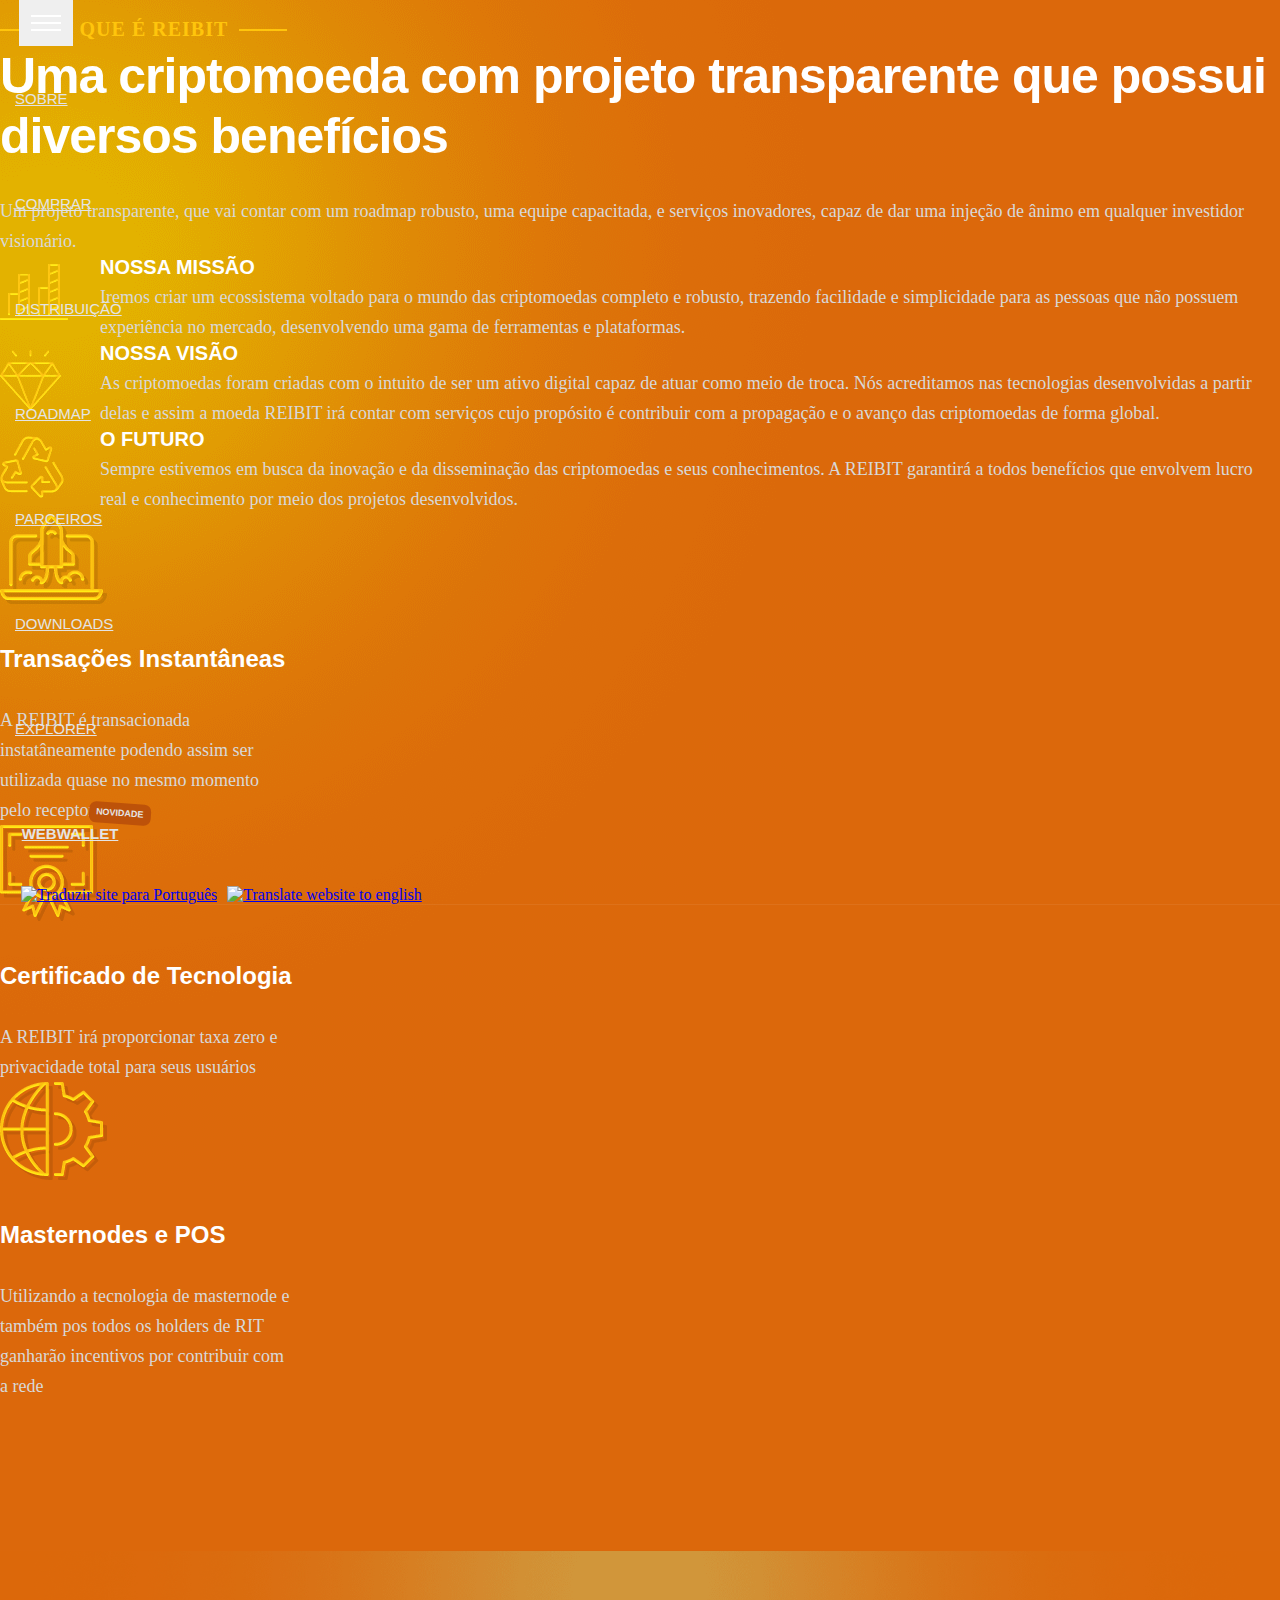
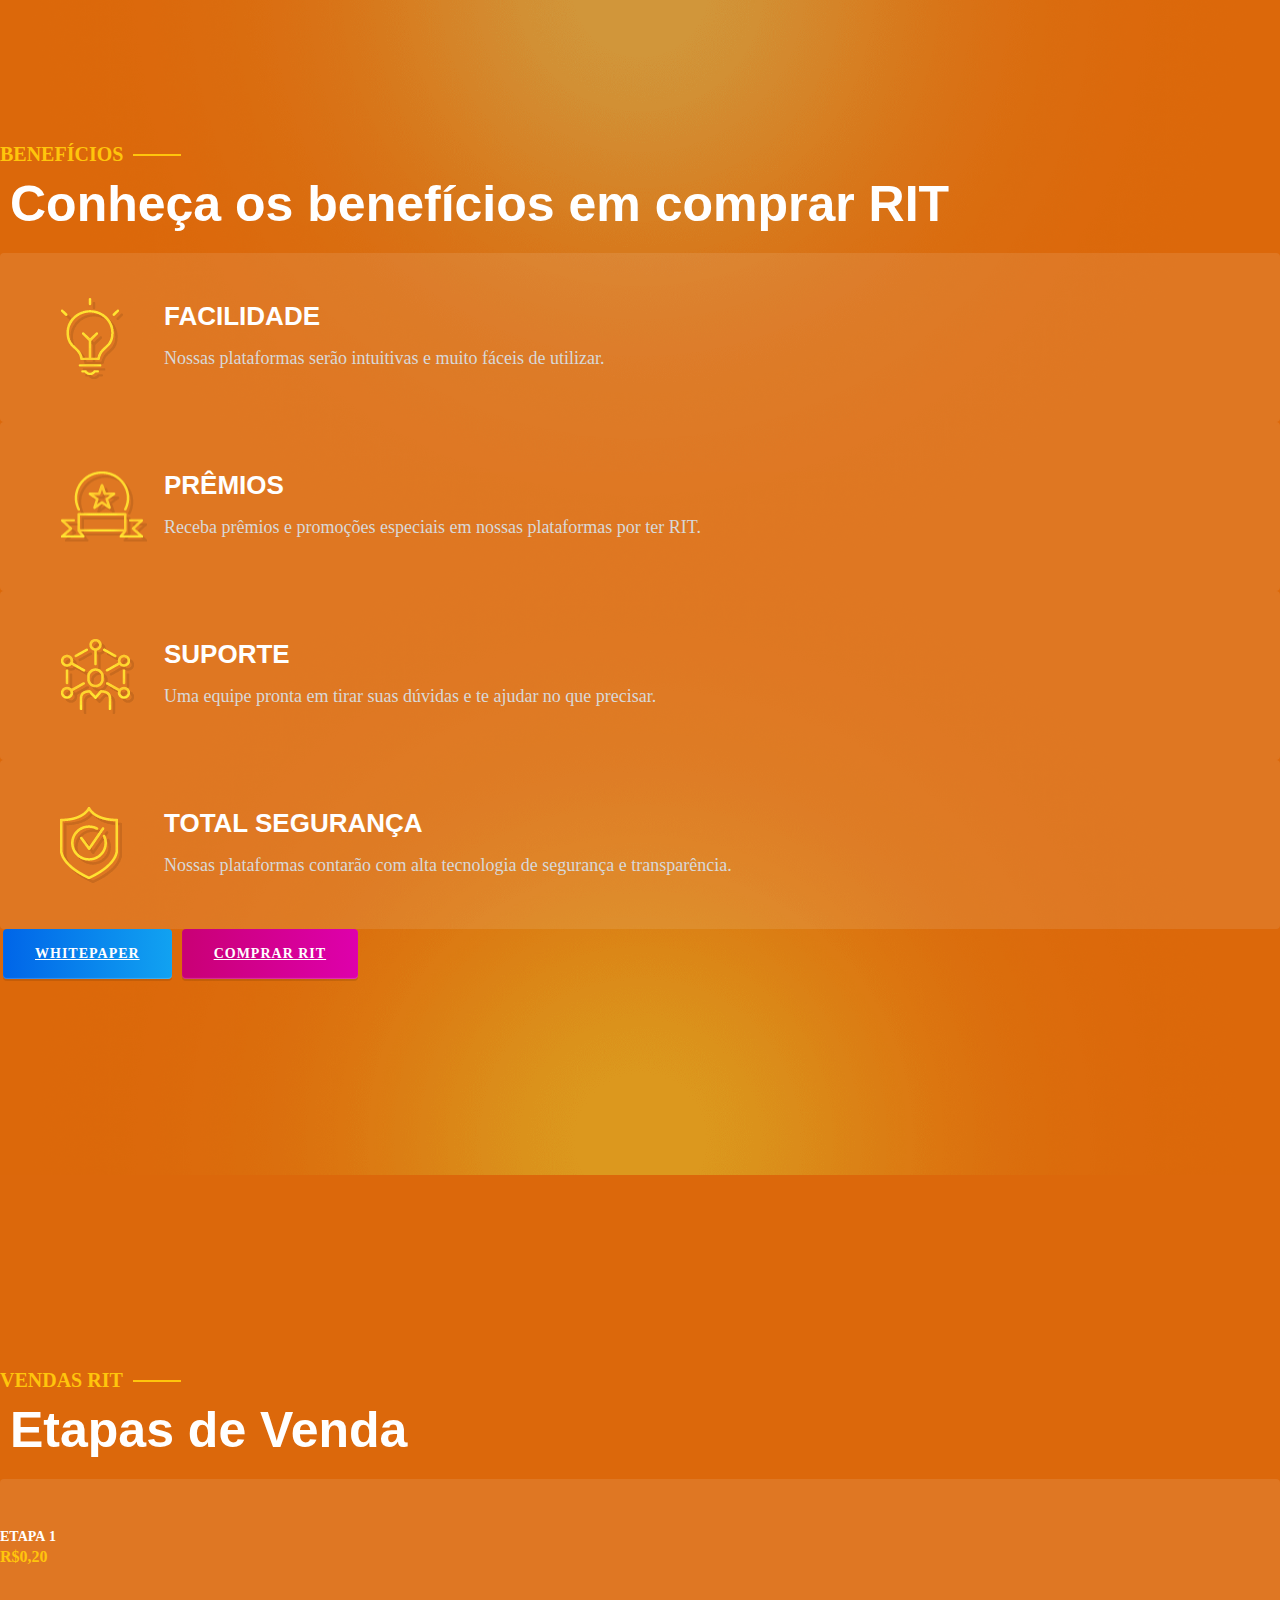
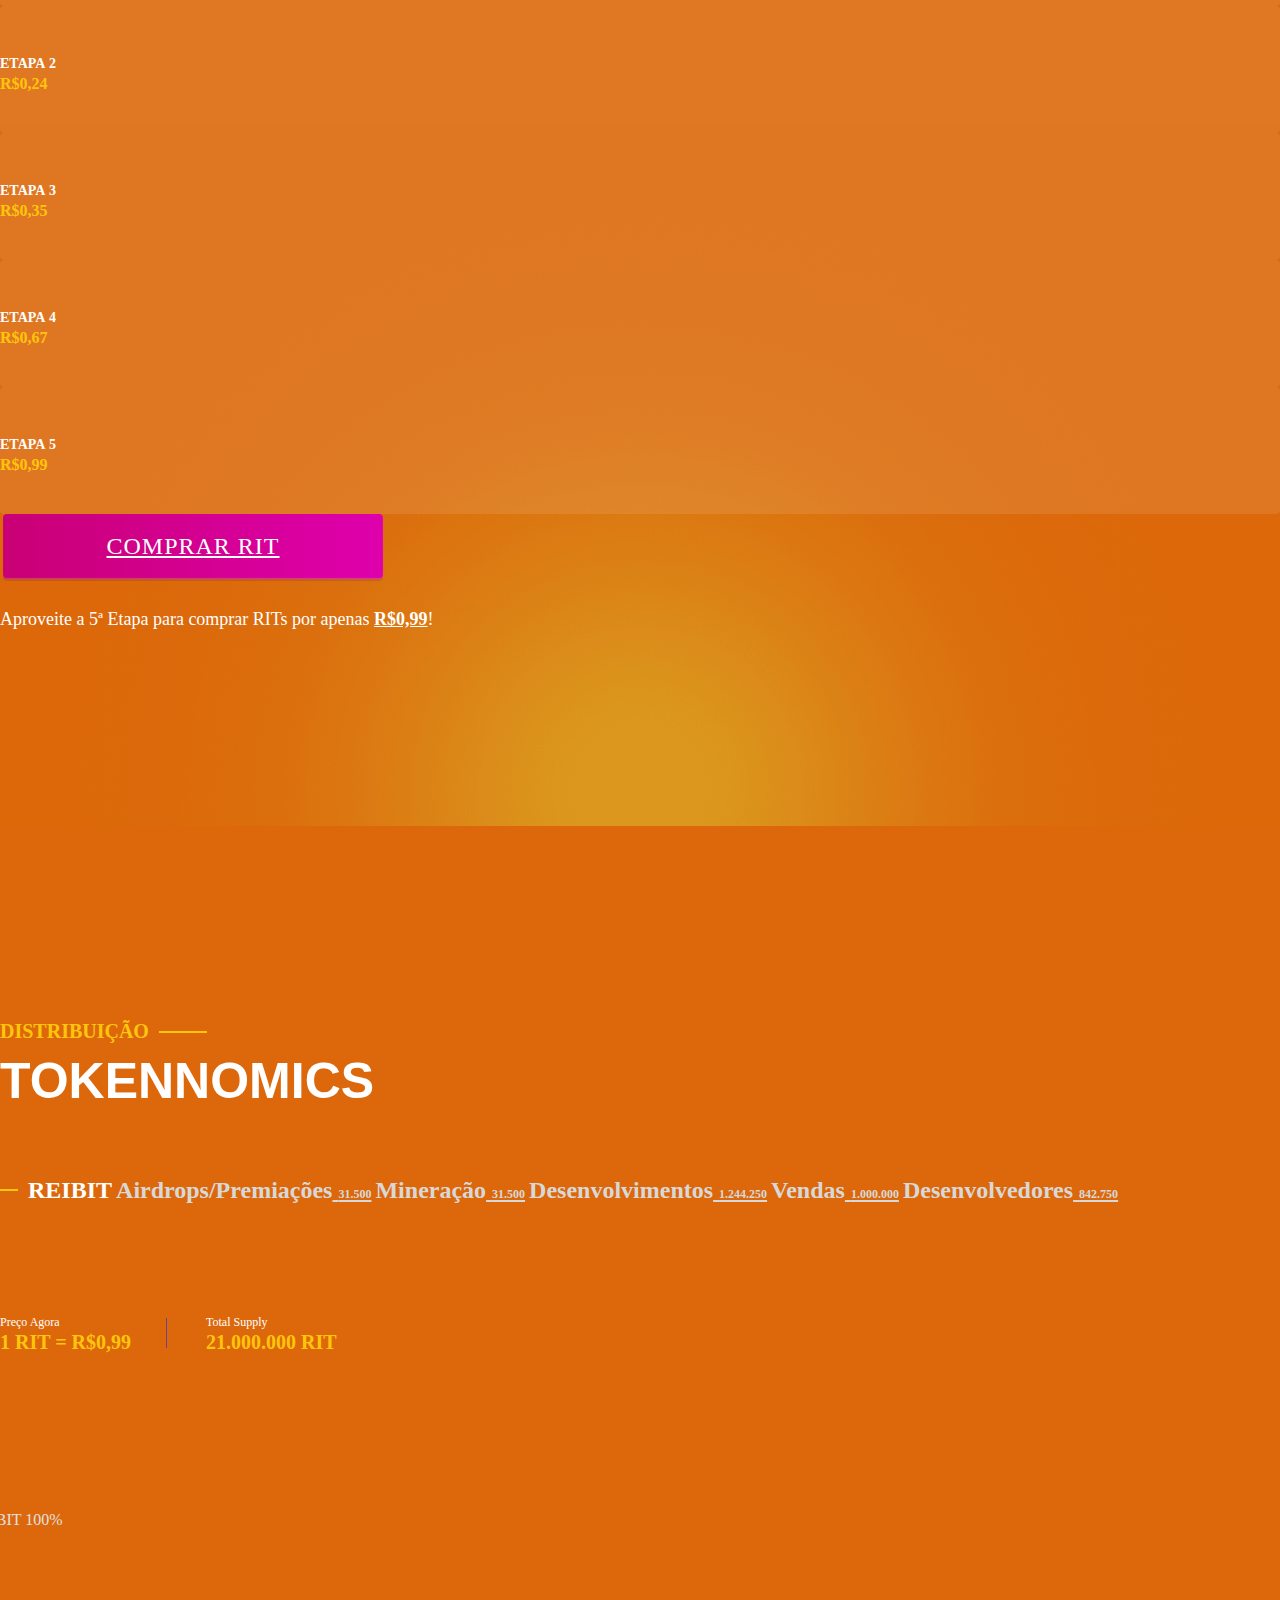
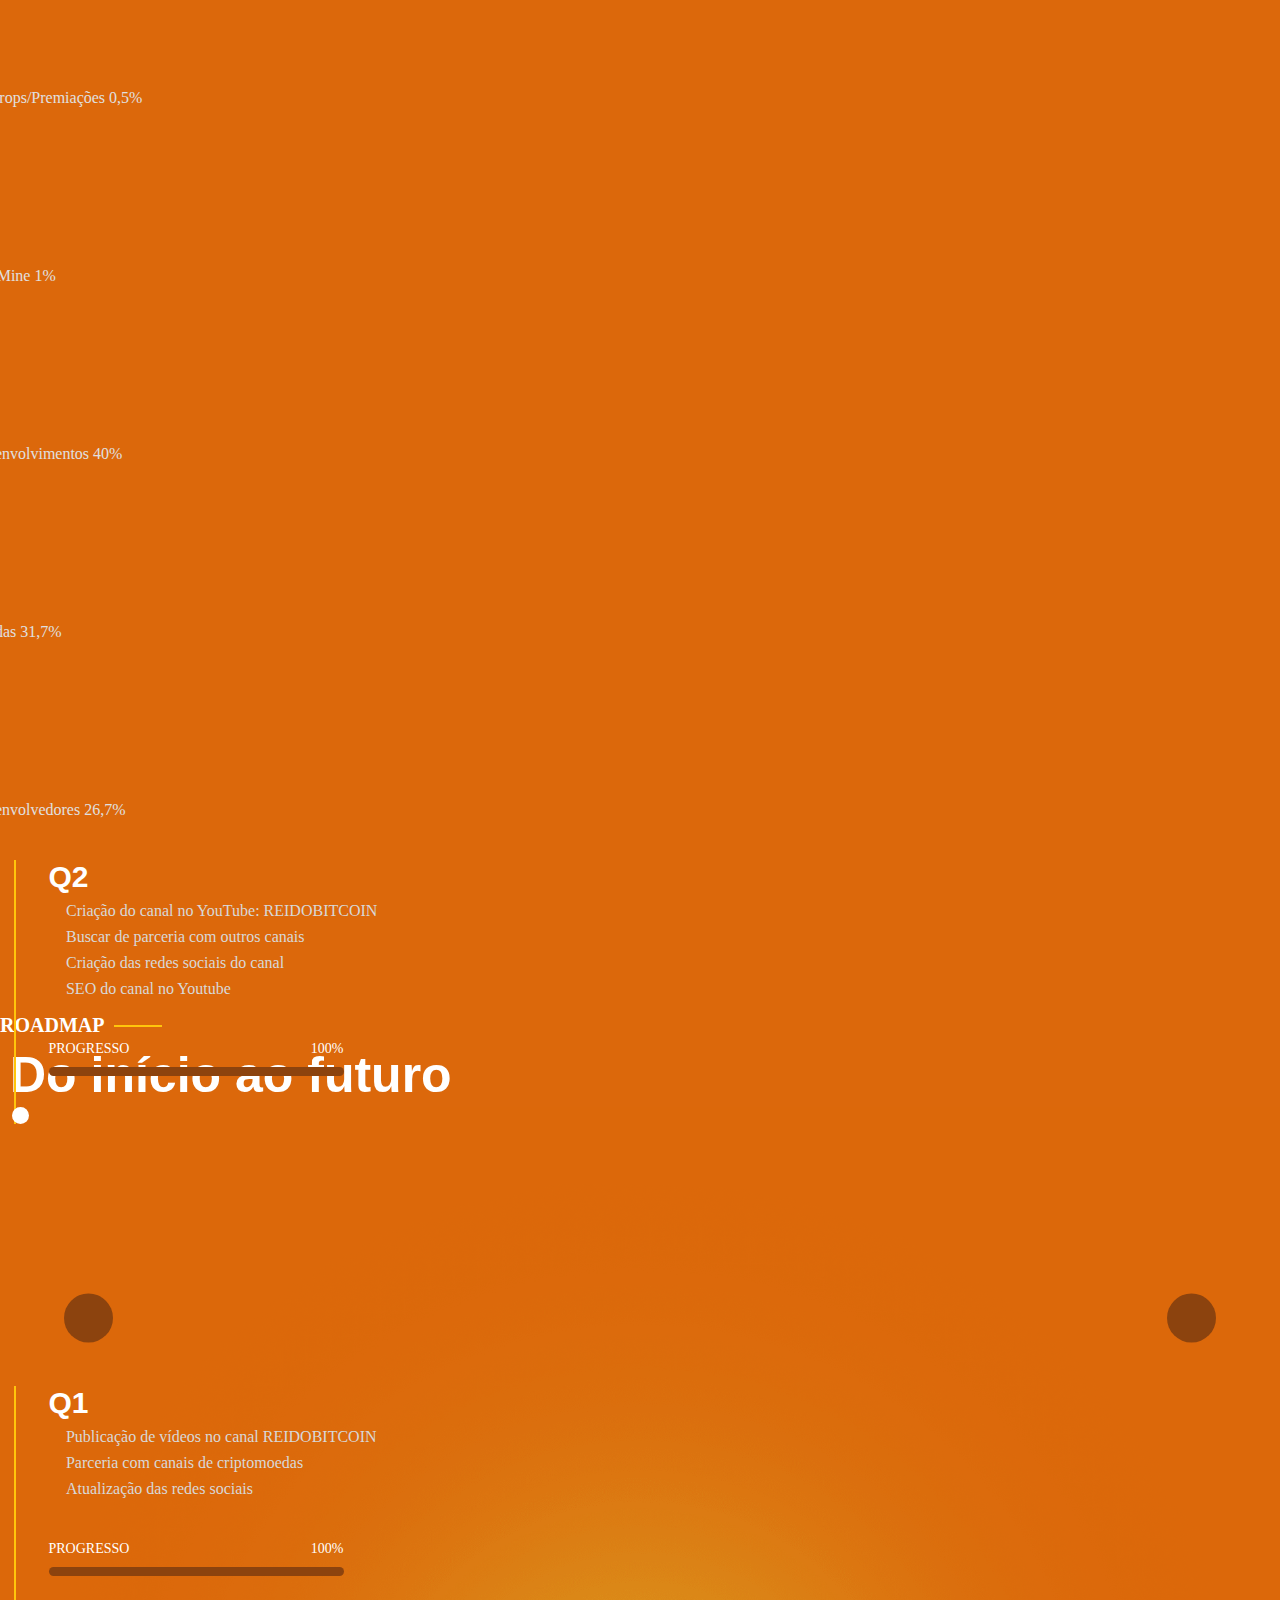
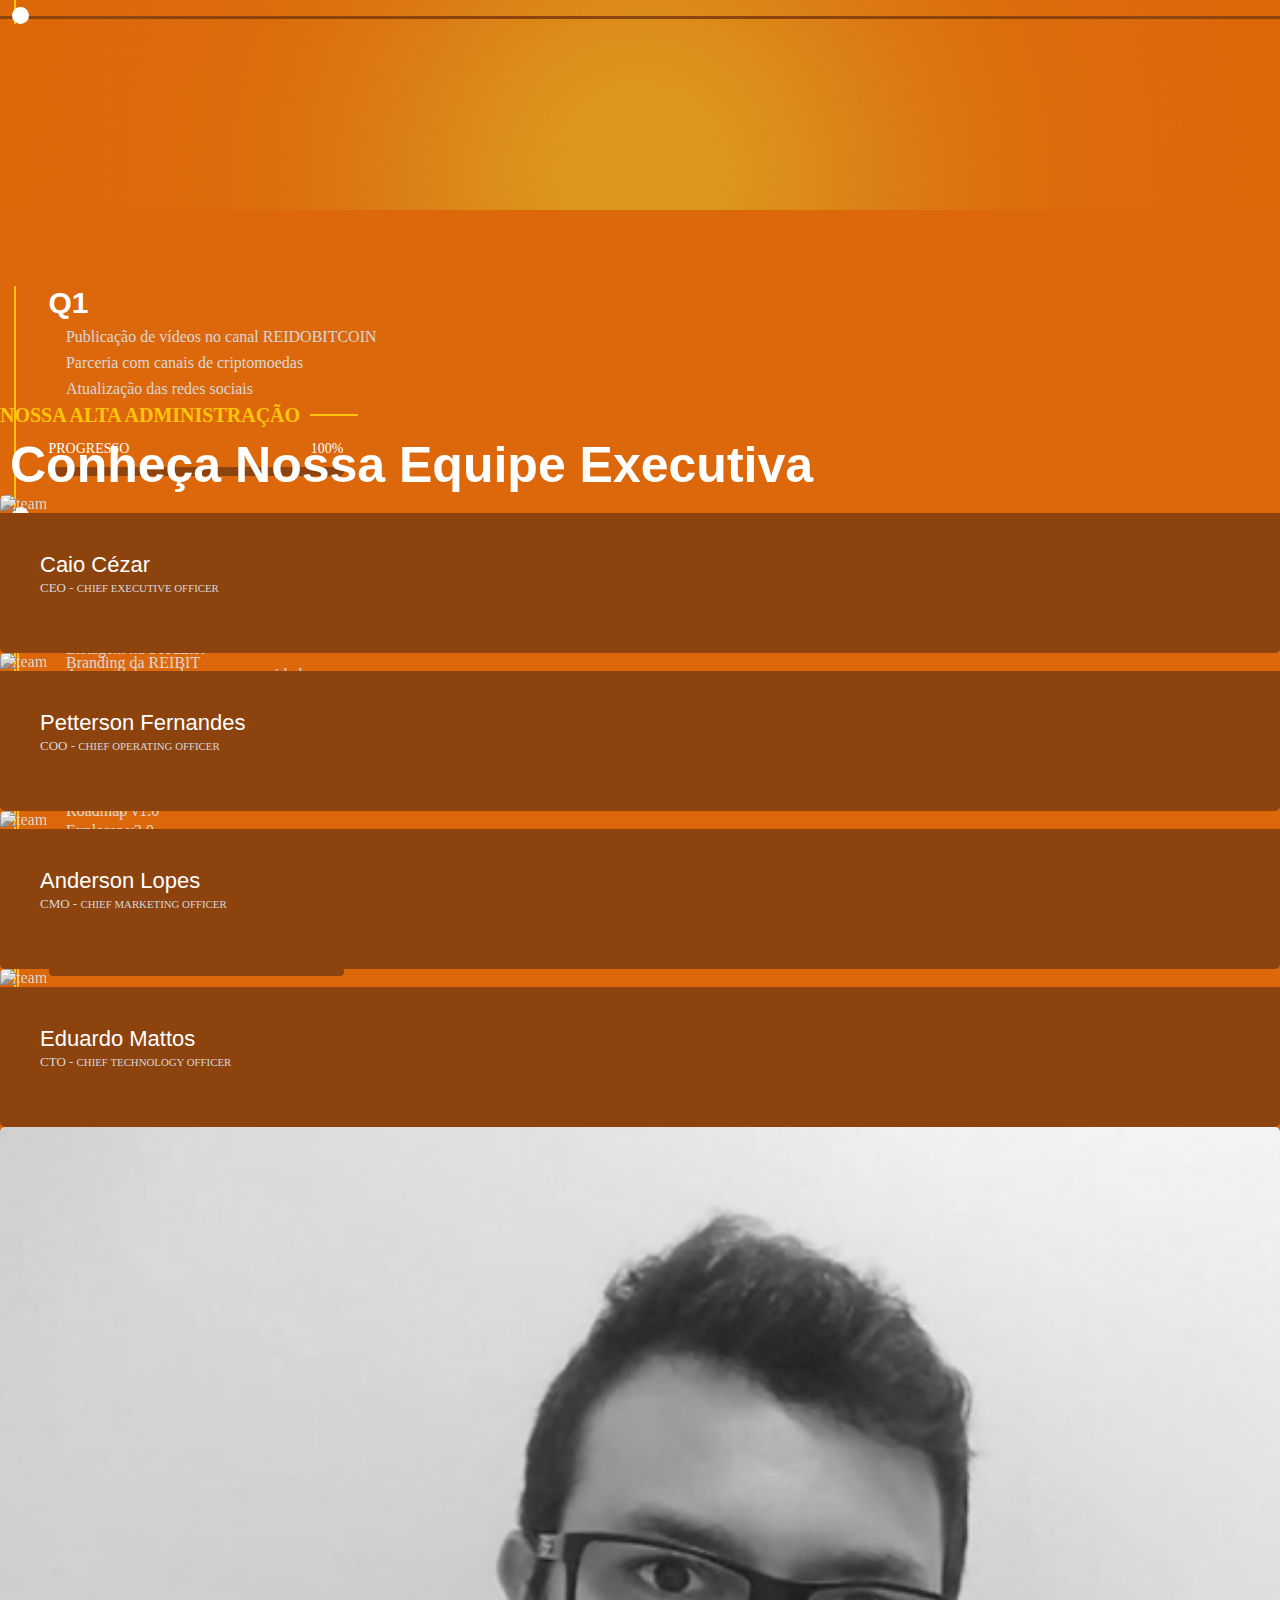
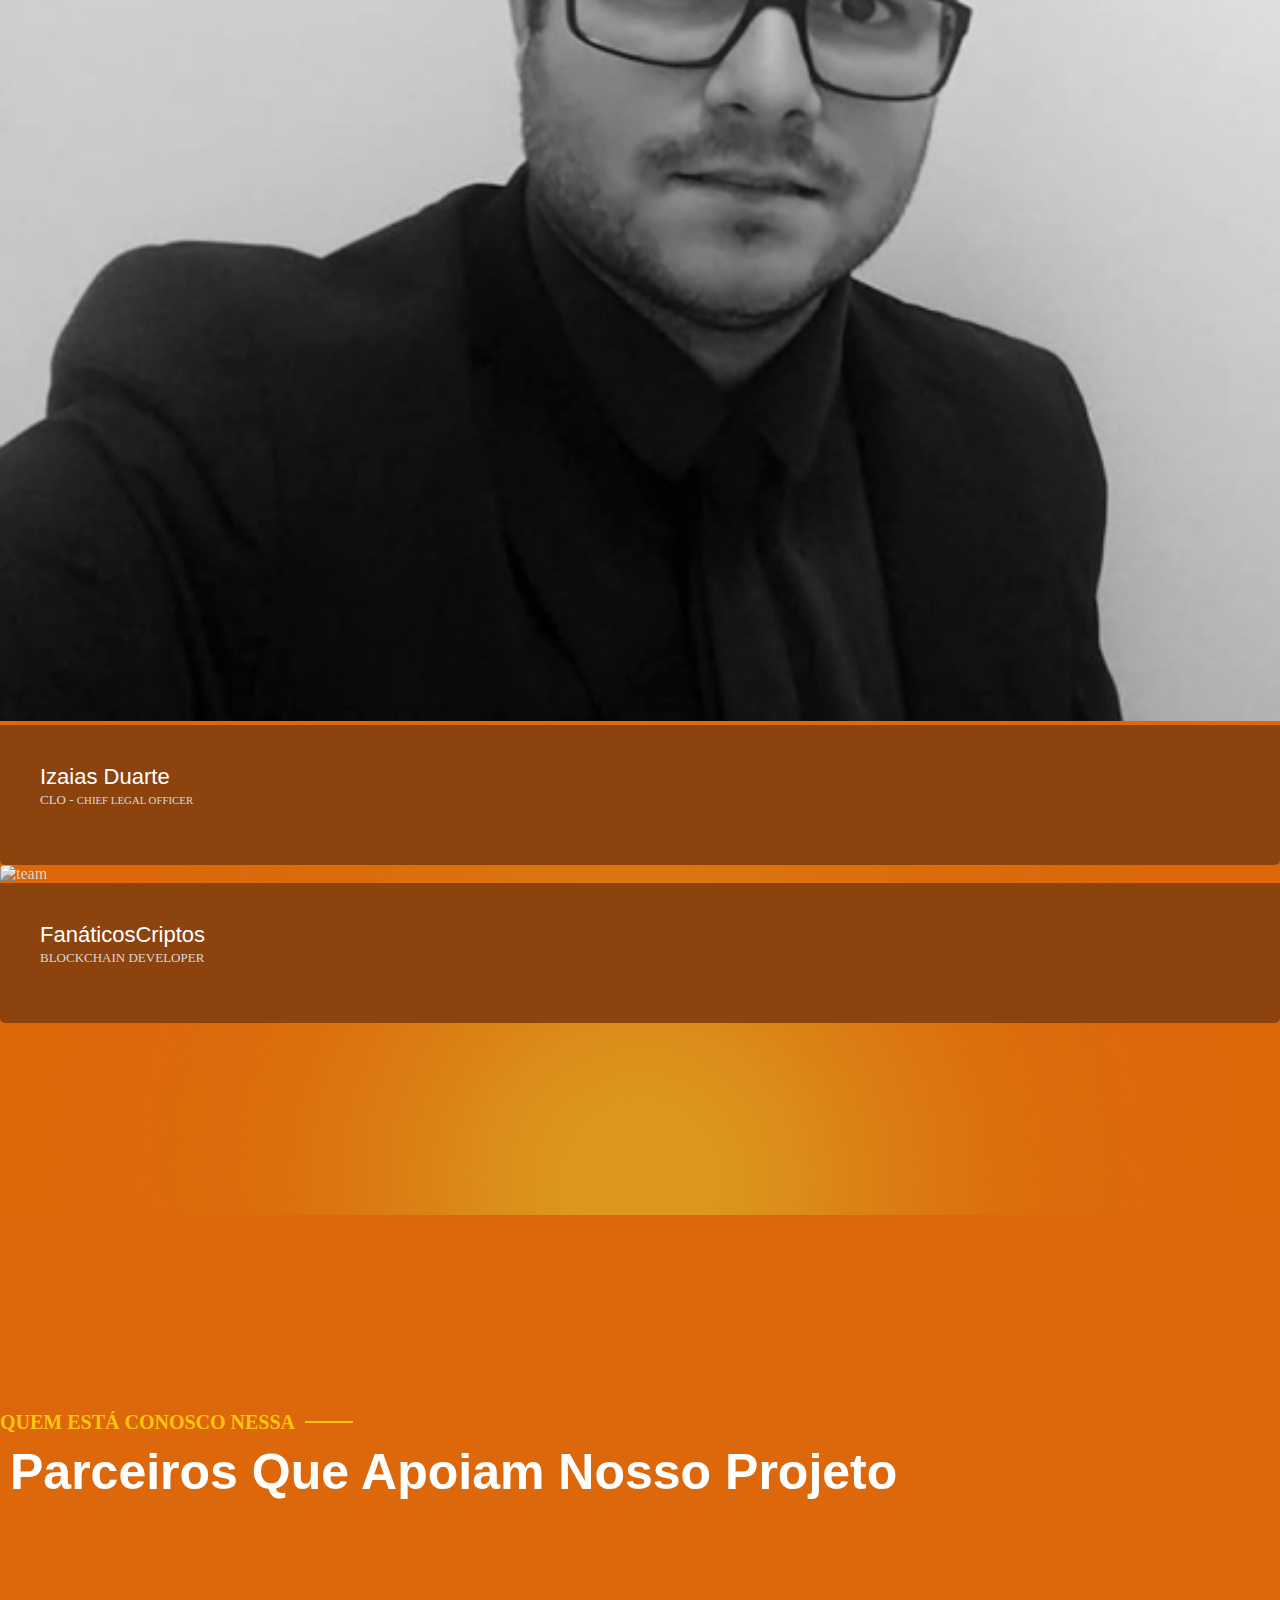
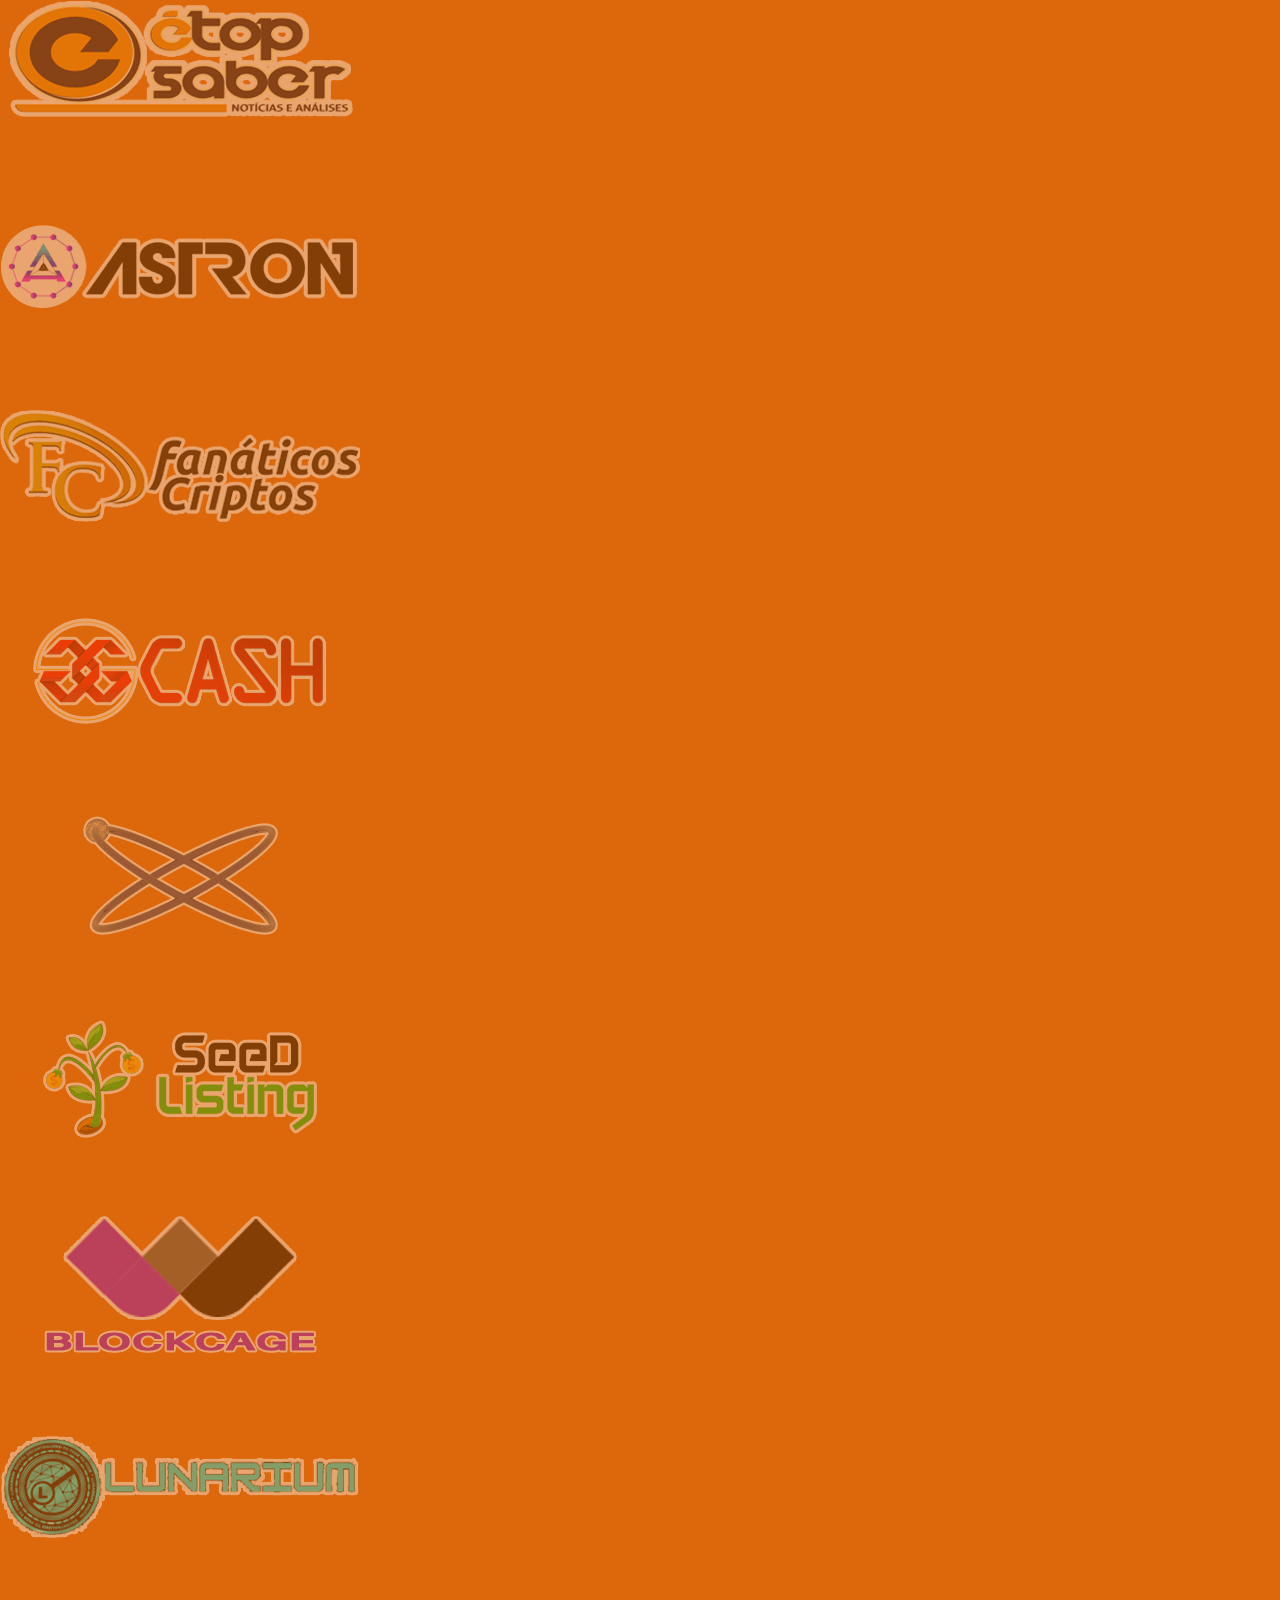
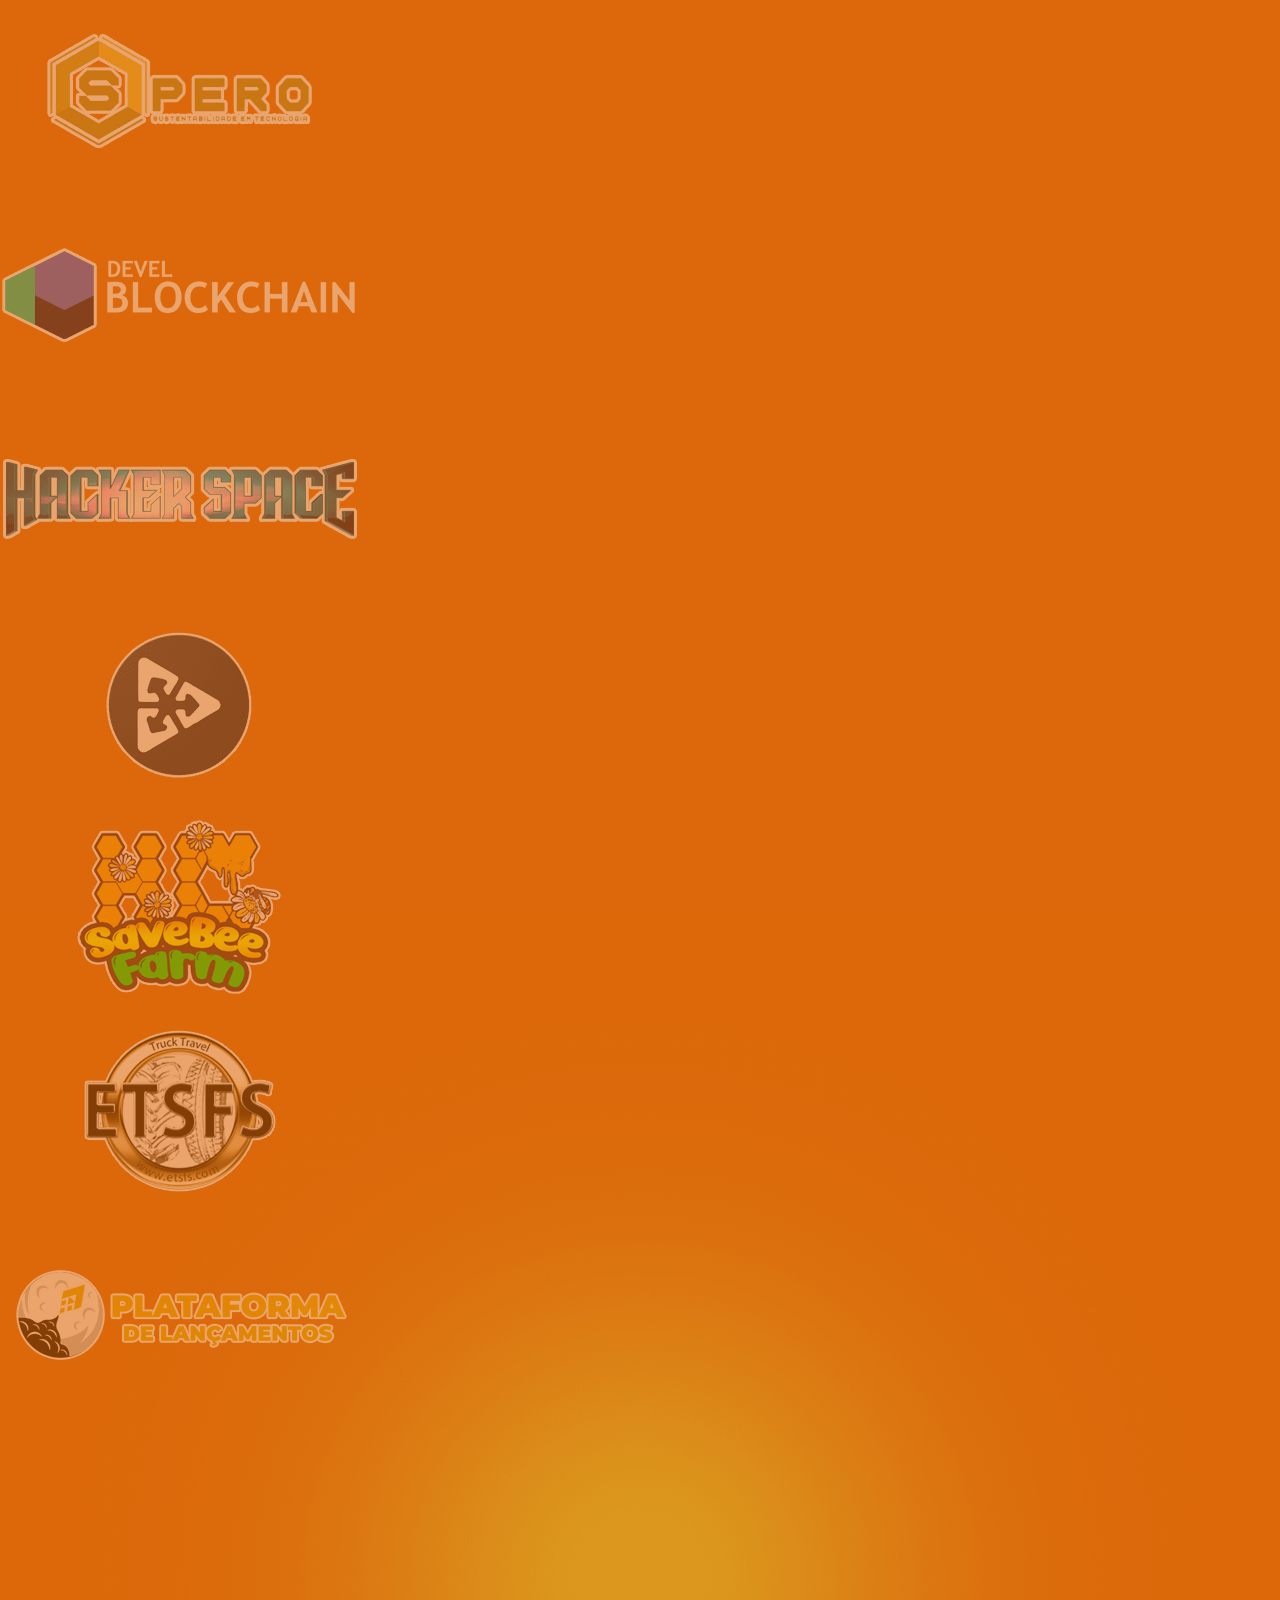
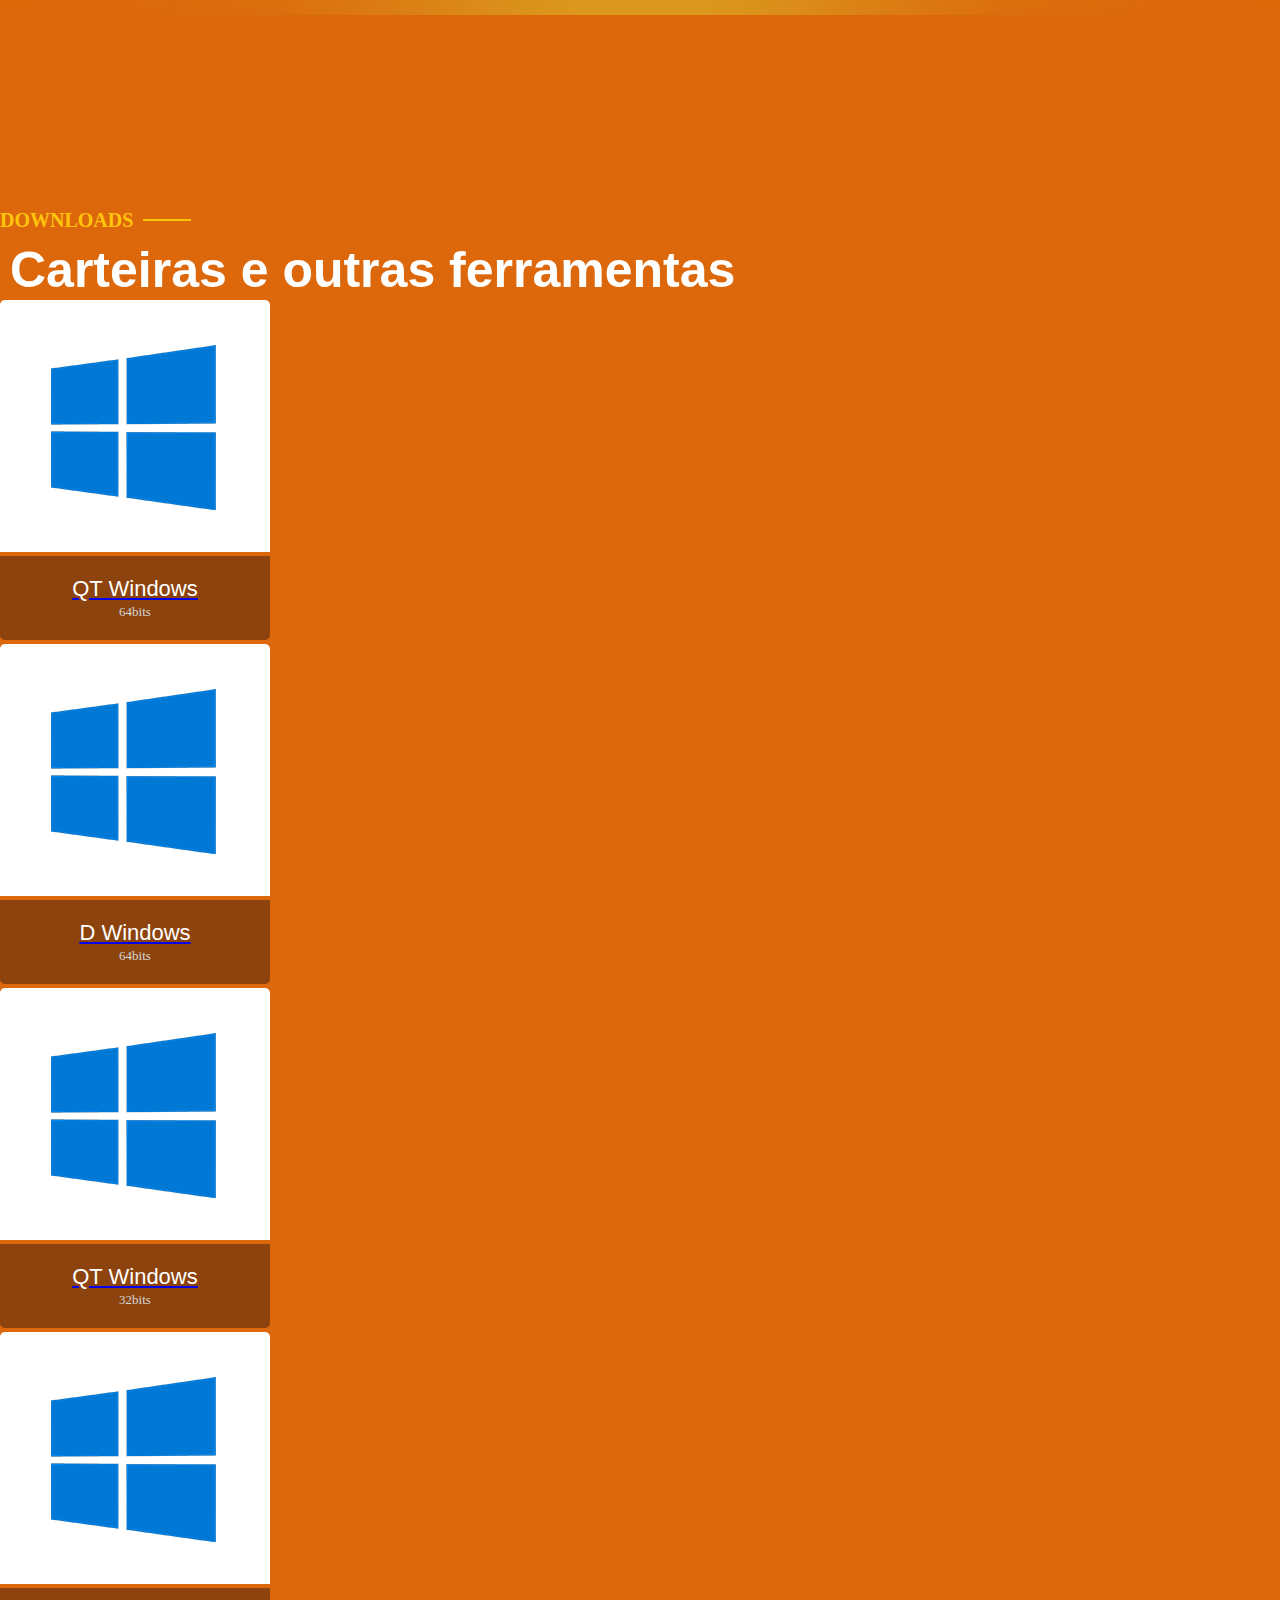
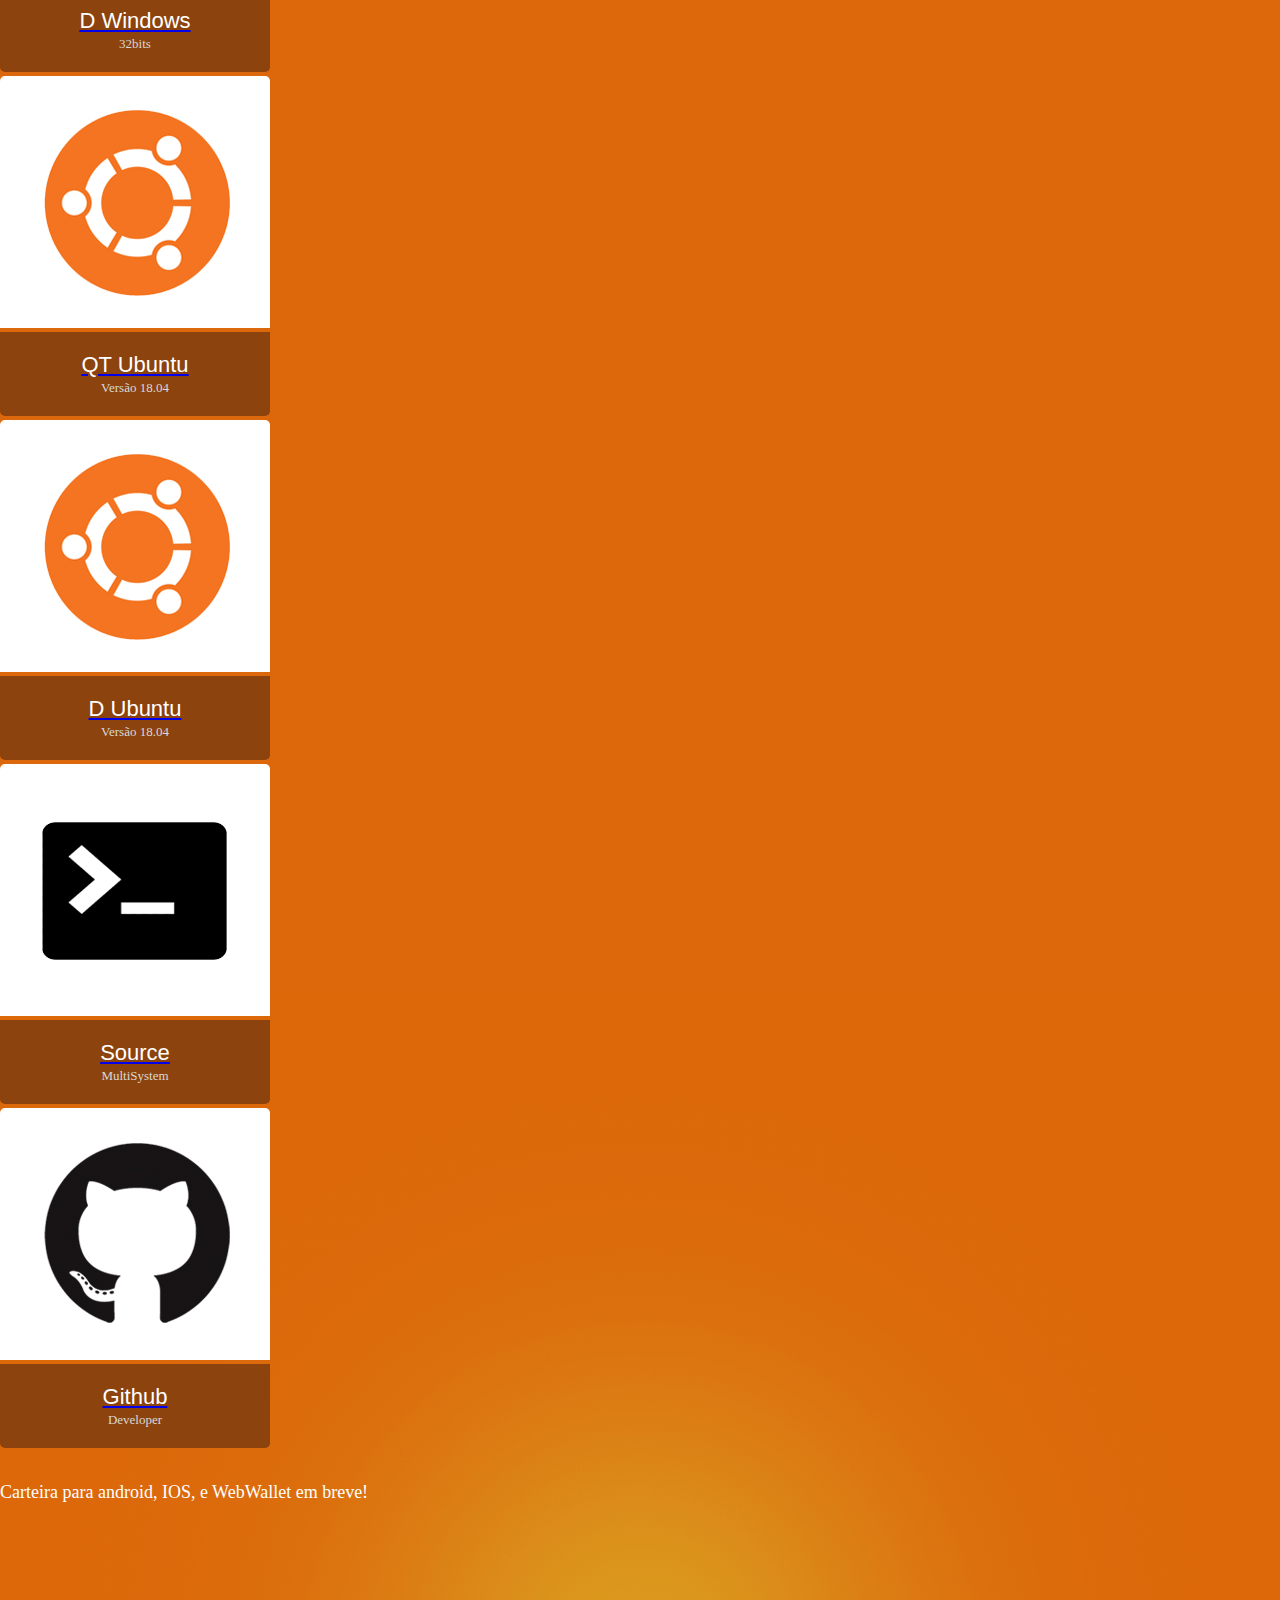
==== index.html @ 30d920a3 "parceiros reibit" ====
<!doctype html>
<html>

<head>
    <!--====== Required meta tags ======-->
    <meta charset="utf-8">
    <meta content="origin" name="referrer">
    <meta http-equiv="x-ua-compatible" content="ie=edge">
    <meta name="description" data-translatekey="description" data-translateattribute="content" content="">
    <meta name="viewport" content="width=device-width, initial-scale=1, shrink-to-fit=no">
    <meta name="msapplication-TileColor" content="#dc680b">
    <meta name="msapplication-TileImage" content="/ms-icon-144x144.png">
    <meta name="theme-color" content="#dc680b">
    <meta property="og:type" content="website" />
    <meta property="og:site_name" content="REIBIT">
    <meta property="og:title" data-translatekey="title" data-translateattribute="content" content="">
    <meta property="og:description" content="Uma criptomoeda criada para funcionar como meio de troca e pagamento para todas as plataformas e serviços">
    <meta property="og:image" itemprop="image" content="assets/icons/brand-icon.jpg">
    <meta property="og:url" content="http://reibit.io">
    <meta property="og:updated_time" content="2021-08-25" />

    <!--====== Title ======-->
    <title data-translatekey="title"></title>

    <!--====== Favicon Icon ======-->
    <link rel="apple-touch-icon" sizes="57x57" href="assets/icons/apple-icon-57x57.png">
    <link rel="apple-touch-icon" sizes="60x60" href="assets/icons/apple-icon-60x60.png">
    <link rel="apple-touch-icon" sizes="72x72" href="assets/icons/apple-icon-72x72.png">
    <link rel="apple-touch-icon" sizes="76x76" href="assets/icons/apple-icon-76x76.png">
    <link rel="apple-touch-icon" sizes="114x114" href="assets/icons/apple-icon-114x114.png">
    <link rel="apple-touch-icon" sizes="120x120" href="assets/icons/apple-icon-120x120.png">
    <link rel="apple-touch-icon" sizes="144x144" href="assets/icons/apple-icon-144x144.png">
    <link rel="apple-touch-icon" sizes="152x152" href="assets/icons/apple-icon-152x152.png">
    <link rel="apple-touch-icon" sizes="180x180" href="assets/icons/apple-icon-180x180.png">
    <link rel="icon" type="image/png" sizes="192x192" href="assets/icons/android-icon-192x192.png">
    <link rel="icon" type="image/png" sizes="32x32" href="assets/icons/favicon-32x32.png">
    <link rel="icon" type="image/png" sizes="96x96" href="assets/icons/favicon-96x96.png">
    <link rel="icon" type="image/png" sizes="16x16" href="assets/icons/favicon-16x16.png">
    <link rel="manifest" href="assets/icons/manifest.json">

    <!--====== Stylesheets ======-->
    <link rel="stylesheet" href="assets/css/temp-style.css">
    <link rel="stylesheet" href="assets/css/bootstrap.min.css">
    <link rel="stylesheet" async href="assets/css/all.css">
    <link rel="stylesheet" async href="assets/css/nice-select.css">
    <link rel="stylesheet" async href="assets/css/slick.css">
    <link rel="stylesheet" async href="assets/css/swiper.min.css">
    <link rel="stylesheet" href="assets/css/default.css">
    <link rel="stylesheet" async href="css/animations.css">
    <link rel="stylesheet" href="assets/css/style.css">
    <link rel="stylesheet" href="css/style.css">
    <link rel="stylesheet" async href="js/plugins/revslider/public/assets/css/settings.css">
    <link rel="stylesheet" async href="js/owl-carousel/owl.carousel.css">
    <link rel="stylesheet" async href="js/owl-carousel/owl.theme.css">
    <link rel="stylesheet" href="assets/css/temp-style.css">
    <!-- Google Tag Manager -->
    <script>
        (function(w, d, s, l, i) {
            w[l] = w[l] || [];
            w[l].push({
                'gtm.start': new Date().getTime(),
                event: 'gtm.js'
            });
            var f = d.getElementsByTagName(s)[0],
                j = d.createElement(s),
                dl = l != 'dataLayer' ? '&l=' + l : '';
            j.async = true;
            j.src =
                'https://www.googletagmanager.com/gtm.js?id=' + i + dl;
            f.parentNode.insertBefore(j, f);
        })(window, document, 'script', 'dataLayer', 'GTM-KFR2SSG');
    </script>
    <!-- End Google Tag Manager -->
    <style>
        html {
            scroll-behavior: smooth;
        }
        
        .nav-link small {
            font-size: 12px;
        }
        
        @media (min-width: 992px) {
            a.nav-link.especial {
                width: 110px;
                font-weight: 900 !important;
                text-align: right;
                display: flex;
                justify-content: center;
                align-items: center;
                animation-name: stretch;
                animation-duration: 0.8s;
                animation-direction: alternate;
                animation-iteration-count: infinite;
                animation-play-state: running;
            }
            a.nav-link.especial::after {
                content: "Novidade";
                position: absolute;
                font-size: 9px;
                right: -26px;
                text-align: right!important;
                top: 22px;
                background: #bd5209;
                display: block;
                line-height: 17px;
                padding: 2px 7px;
                z-index: -2;
                border-radius: 7px;
                transform: rotateZ( 4deg);
            }
        }
        
        @media only screen and (min-width: 992px) and (max-width: 1200px) {
            .header-nav .navigation .navbar .navbar-btn ul li a {
                padding: 0 10px;
            }
        }
        
        @keyframes stretch {
            0% {
                font-size: 15px;
            }
            100% {
                font-size: 16px;
            }
        }
    </style>

</head>

<body class="home page-template-default page page-id-22 sticky-header-disable-touch wpb-js-composer js-comp-ver-5.4.5 vc_responsive" data-spy="scroll" data-target=".navbar" data-offset="80">

    <!-- Google Tag Manager (noscript) -->
    <noscript><iframe src="https://www.googletagmanager.com/ns.html?id=GTM-KFR2SSG"
    height="0" width="0" style="display:none;visibility:hidden"></iframe></noscript>
    <!-- End Google Tag Manager (noscript) -->

    <!--====== HEADER PART START ======-->
    <header class="header-area">
        <div class="header-nav">
            <div class="container-fluid">
                <div class="row">
                    <div class="col-lg-12">
                        <div class="navigation">
                            <nav class="navbar navbar-expand-lg navbar-light ">
                                <a class="navbar-brand" href="index.html"><img src="assets/images/logo.png" alt=""></a>
                                <!-- logo -->
                                <button class="navbar-toggler" type="button" data-toggle="collapse" data-target="#navbarSupportedContent" aria-controls="navbarSupportedContent" aria-expanded="false" aria-label="Toggle navigation">
                                    <span class="toggler-icon"></span>
                                    <span class="toggler-icon"></span>
                                    <span class="toggler-icon"></span>
                                </button>

                                <div class="collapse navbar-collapse sub-menu-bar" id="navbarSupportedContent">
                                    <ul class="navbar-nav m-auto">
                                        <li class="nav-item">
                                            <a class="nav-link" data-translatekey="Sobre" href="#sobre"></a>
                                        </li>
                                        <li class="nav-item">
                                            <a class="nav-link" data-translatekey="Comprar" href="#comprar"></a>
                                        </li>
                                        <li class="nav-item">
                                            <a class="nav-link" data-translatekey="Distribuicao" href="#distribuicao"> </a>
                                        </li>
                                        <li class="nav-item">
                                            <a class="nav-link" data-translatekey="Roadmap" href="#roadmap"></a>
                                        </li>
                                        <li class="nav-item">
                                            <a class="nav-link" data-translatekey="Parceiros" href="#parceiros"></a>
                                        </li>
                                        <li class="nav-item">
                                            <a class="nav-link" data-translatekey="Downloads" href="#downloads"></a>
                                        </li>
                                        <li class="nav-item">
                                            <a class="nav-link" href="http://explorer.reibit.io/" target="_blank">Explorer</a>
                                        </li>
                                        <li class="nav-item">
                                            <a class="nav-link especial" href="http://wallet.reibit.io/" target="_blank">WEBWALLET</a>
                                        </li>



                                    </ul>
                                </div>
                                <!-- navbar collapse -->

                                <div class="navbar-btn ">

                                    <ul>
                                        <li class="">
                                            <a href="#" onclick="tinyi18n.setLang('br'); return false;"><img title="Traduzir site para Português" data-translateattribute="src" src="assets/images/br-flag.png"></a>
                                        </li>
                                        <li class="">
                                            <a href="#" onclick="tinyi18n.setLang('en'); return false;"><img title="Translate website to english" data-translateattribute="src" src="assets/images/usa-flag.png"></a>
                                        </li>
                                    </ul>
                                </div>

                            </nav>
                        </div>
                        <!-- navigation -->
                    </div>
                </div>
            </div>
        </div>
    </header>

    <!--====== HEADER PART ENDS ======-->

    <!--====== BANNER PART START ======-->

    <section class="banner-area bg_cover">

        <div class="">


            <div id="rev_slider_1_1" class="rev_slider fullscreenbanner" style="display: none;" data-version="5.4.7.1">
                <ul>
                    <!-- SLIDE  -->
                    <li data-index="rs-1" data-transition="parallaxtoleft" data-slotamount="default" data-hideafterloop="0" data-hideslideonmobile="off" data-easein="default" data-easeout="default" data-masterspeed="default" data-rotate="0" data-saveperformance="off">
                        <!-- MAIN IMAGE -->
                        <img src="" data-bgcolor="linear-gradient(90deg,rgba(208,68,4,1)0%,rgba(208,68,4,1)0%,rgba(242,175,25,1)100%,rgba(242,175,25,1)100%)" style="background: linear-gradient(90deg, rgba(208, 68, 4, 1) 0%, rgba(208, 68, 4, 1) 0%, rgba(242, 175, 25, 1) 100%, rgba(242, 175, 25, 1) 100%);"
                            alt="" title="Creative-business-team-laughing" width="1600" height="1100" data-bgposition="center center" data-bgfit="cover" data-bgrepeat="no-repeat" data-bgparallax="8" class="rev-slidebg" data-no-retina />
                        <!-- LAYERS -->

                        <!-- LAYER NR. 1 -->
                        <div class="tp-caption tp-resizeme rs-parallaxlevel-1" id="slide-1-layer-12" data-x="['left','left','left','left']" data-hoffset="['558','558','558','-81']" data-y="['top','top','top','top']" data-voffset="['106','106','106','410']" data-width="none"
                            data-height="none" data-whitespace="nowrap" data-type="image" data-responsive_offset="on" data-frames='[{"delay":400,"speed":1500,"frame":"0","from":"x:[100%];z:0;rX:0deg;rY:0;rZ:0;sX:1;sY:1;skX:0;skY:0;","mask":"x:0px;y:0px;s:inherit;e:inherit;","to":"o:1;","ease":"Power3.easeInOut"},{"delay":"wait","speed":300,"frame":"999","to":"opacity:0;","ease":"Power3.easeInOut"}]'
                            data-textAlign="['inherit','inherit','inherit','inherit']" data-paddingtop="[0,0,0,0]" data-paddingright="[0,0,0,0]" data-paddingbottom="[0,0,0,0]" data-paddingleft="[0,0,0,0]" style="z-index: 5;">
                            <img src="upload/Blockcain-Seo.png" alt="" data-ww="['689px','689px','689px','689px']" data-hh="['633px','633px','633px','633px']" width="1042" height="958" data-no-retina />
                        </div>

                        <!-- LAYER NR. 2 -->
                        <h1 class="tp-caption tp-resizeme" id="slide-1-layer-1" data-x="['left','left','left','center']" data-hoffset="['29','29','29','0']" data-y="['middle','middle','middle','middle']" data-voffset="['-106','-106','-106','-208']" data-fontsize="['70','70','70','45']"
                            data-lineheight="['80','80','80','45']" data-fontweight="['400','400','400','300']" data-letterspacing="['0','0','0','']" data-width="['621','621','621','374']" data-height="['241','241','241','none']" data-whitespace="normal"
                            data-type="text" data-responsive_offset="on" data-frames='[{"delay":10,"speed":2000,"frame":"0","from":"y:[100%];z:0;rX:0deg;rY:0;rZ:0;sX:1;sY:1;skX:0;skY:0;opacity:0;","to":"o:1;","ease":"Power4.easeInOut"},{"delay":"wait","speed":1000,"frame":"999","to":"opacity:0;","ease":"Power2.easeIn"}]'
                            data-textAlign="['left','left','left','center']" data-paddingtop="[0,0,0,0]" data-paddingright="[0,0,0,0]" data-paddingbottom="[0,0,0,0]" data-paddingleft="[0,0,0,0]" style="
                                z-index: 6;
                                min-width: 621px;
                                max-width: 621px;
                                max-width: 241px;
                                max-width: 241px;
                                white-space: normal;
                                font-size: 70px;
                                line-height: 80px;
                                font-weight: 400;
                                color: rgba(255, 255, 255, 1);
                                letter-spacing: 0px;
                                font-family: Nunito;
                            ">
                            <i class="mudafont">REIBIT</i> <span style="display: inline;" data-translatekey="eofuturo"></span>
                        </h1>

                        <!-- LAYER NR. 3 -->
                        <div class="tp-caption tp-resizeme" id="slide-1-layer-3" data-x="['left','left','left','center']" data-hoffset="['36','36','36','0']" data-y="['middle','middle','middle','middle']" data-voffset="['81','81','81','-18']" data-fontsize="['24','24','24','26']"
                            data-fontweight="['200','200','200','300']" data-color="['rgb(216,216,216)','rgb(216,216,216)','rgb(216,216,216)','rgba(216,216,216,1)']" data-letterspacing="['0','0','0','-']" data-width="['463','463','463','363']" data-height="['61','61','61','none']"
                            data-whitespace="normal" data-type="text" data-responsive_offset="on" data-frames='[{"delay":260,"speed":1750,"frame":"0","from":"y:[100%];z:0;rX:0deg;rY:0;rZ:0;sX:1;sY:1;skX:0;skY:0;opacity:0;","to":"o:1;","ease":"Power4.easeInOut"},{"delay":"wait","speed":1000,"frame":"999","to":"opacity:0;","ease":"Power2.easeIn"}]'
                            data-textAlign="['left','left','left','center']" data-paddingtop="[0,0,0,0]" data-paddingright="[0,0,0,0]" data-paddingbottom="[0,0,0,0]" data-paddingleft="[0,0,0,0]" style="
                                z-index: 7;
                                min-width: 463px;
                                max-width: 463px;
                                max-width: 61px;
                                max-width: 61px;
                                white-space: normal;
                                font-size: 24px;
                                line-height: 30px;
                                font-weight: 200;
                                color:#d8d8d8;
                                letter-spacing: 0px;
                                font-family: Muli;
                            ">
                            <span data-translatekey="textobanner"></span>
                        </div>

                        <!-- LAYER NR. 4 -->
                        <div class="tp-caption transitionsim main-btn main-btn-2" id="slide-1-layer-6" data-x="['center','center','center','center']" data-hoffset="['-500','-479','-479','0']" data-y="['middle','middle','middle','middle']" data-voffset="['255','255','255','116']"
                            data-letterspacing="['0','0','0','']" data-width="none" data-height="none" data-whitespace="nowrap" data-type="button" data-actions="" data-responsive_offset="on" data-frames='[
                            {"delay":500,"speed":1510,"frame":"0","from":"y:[100%];z:0;rX:0deg;rY:0;rZ:0;sX:1;sY:1;skX:0;skY:0;opacity:0;","to":"o:1;","ease":"Power4.easeInOut"},
                            {"delay":"wait","speed":1000,"frame":"999","to":"opacity:0;","ease":"Power2.easeIn"},
                            {"frame":"hover","speed":"500","ease":"Linear.easeNone","to":"o:1;rX:0;rY:0;rZ:0;z:0;","style":"c:rgb(255,255,255);"}]' data-textAlign="['inherit','inherit','inherit','inherit']" data-paddingtop="[18,18,18,15]" data-paddingright="[40,40,40,50]"
                            data-paddingbottom="[18,18,18,15]" data-paddingleft="[40,40,40,50]" style="
                                z-index: 8;
                                white-space: nowrap;
                                font-size: 18px;
                                line-height: 27px;
                                font-weight: 300;
                                color: rgba(255, 255, 255, 1);
                                letter-spacing: 0px;
                                font-family: Poppins;
                                outline: none;
                                -webkit-box-shadow: 0px 2px 0px 0px rgb(0 0 0 / 10%), inset 0px -1px 1px 0px rgb(255 255 255 / 20%);
                                box-shadow: 0px 2px 0px 0px rgb(0 0 0 / 10%), inset 0px -1px 1px 0px rgb(255 255 255 / 20%);
                                box-sizing: border-box;
                                -moz-box-sizing: border-box;
                                -webkit-box-sizing: border-box;
                                cursor: pointer;
                            ">
                            Whitepaper
                        </div>
                        <div class="tp-caption transitionsim main-btn" id="slide-1-layer-7" data-x="['center','center','center','center']" data-hoffset="['-289','-269','0','0']" data-y="['middle','middle','middle','middle']" data-voffset="['255','255','255','196']" data-letterspacing="['0','0','0','']"
                            data-width="none" data-height="none" data-whitespace="nowrap" data-type="button" data-actions='[{"event": "click",
                            "action": "simplelink",
                            "target": "_blank",
                            "url": "https://t.me/canalreidobitcoin"}]' data-responsive_offset="on" data-frames='[
                            {"delay":500,"speed":1510,"frame":"0","from":"y:[100%];z:0;rX:0deg;rY:0;rZ:0;sX:1;sY:1;skX:0;skY:0;opacity:0;","to":"o:1;","ease":"Power4.easeInOut"},
                            {"delay":"wait","speed":1000,"frame":"999","to":"opacity:0;","ease":"Power2.easeIn"},
                            {"frame":"hover","speed":"500","ease":"Linear.easeNone","to":"o:1;rX:0;rY:0;rZ:0;z:0;","style":"c:rgb(255,255,255);"}]' data-textAlign="['inherit','inherit','inherit','inherit']" data-paddingtop="[18,18,18,15]" data-paddingright="[40,40,40,50]"
                            data-paddingbottom="[18,18,18,15]" data-paddingleft="[40,40,40,50]" style="
                                z-index: 8;
                                white-space: nowrap;
                                font-size: 18px;
                                line-height: 27px;
                                font-weight: 300;
                                color: rgba(255, 255, 255, 1);
                                letter-spacing: 0px;
                                font-family: Poppins;
                                outline: none;
                                -webkit-box-shadow: 0px 2px 0px 0px rgb(0 0 0 / 10%), inset 0px -1px 1px 0px rgb(255 255 255 / 20%);
                                box-shadow: 0px 2px 0px 0px rgb(0 0 0 / 10%), inset 0px -1px 1px 0px rgb(255 255 255 / 20%);
                                box-sizing: border-box;
                                -moz-box-sizing: border-box;
                                -webkit-box-sizing: border-box;
                                cursor: pointer;
                            ">
                            <span data-translatekey="ComprarRIT"></span>
                        </div>
                    </li>
                </ul>
                <div class="tp-bannertimer tp-bottom" style="visibility: hidden !important;"></div>
            </div>

        </div>




        <div class="social" style="z-index: 96; margin-left: 6px;">
            <ul>
                <li><a title="Facebook" href="https://www.facebook.com/reibit.io" target="_blank"><i class="fab fa-facebook-square"></i></a></li>
                <li><a title="Instagram" href="https://www.instagram.com/reibit.io/" target="_blank"><i class="fab fa-instagram"></i></a></li>
                <li><a title="Twitter" href="https://twitter.com/Reibit_io" target="_blank"><i class="fab fa-twitter"></i></a></li>
                <li><a title="Telegram" href="https://t.me/canalreidobitcoin" target="_blank"><i class="fab fa-telegram"></i></a></li>
                <li><a title="Youtube" href="https://www.youtube.com/reidobitcoinoficial" target="_blank"><i class="fab fa-youtube"></i></a></li>
                <li><a title="Github" href="https://github.com/REIBIT/REIBIT" target="_blank"><i class="fab fa-github-alt"></i></a></li>
            </ul>
        </div>
    </section>

    <!--====== BANNER PART ENDS ======-->

    <!--====== CRYPTEN TRADE PART START ======-->

    <section class="crypten-trade-area pt-100 mb-100" id="sobre">
        <div class="item-1">
            <div class="container">
                <div class="row align-items-center">
                    <div class="col-lg-6">
                        <div class="crypten-trade-thumb">
                            <img src="assets/images/benefits-1.png" alt="">
                        </div>
                    </div>
                    <div class="col-lg-6">
                        <div class="crypten-trade-content">
                            <span data-translatekey="oqueereibit"></span>
                            <h3 class="title" data-translatekey="oqueereibit2"></h3>
                            <p data-translatekey="oqueereibit3"></p>
                            <div class="trade-item mt-30">
                                <img src="assets/images/icon/trade-icon-1.png" alt="">
                                <h5 class="title" data-translatekey="missao"></h5>
                                <p data-translatekey="missao2"></p>
                            </div>
                            <div class="trade-item mt-30">
                                <img src="assets/images/icon/trade-icon-2.png" alt="">
                                <h5 class="title" data-translatekey="visao"></h5>
                                <p data-translatekey="visao2"></p>
                            </div>
                            <div class="trade-item mt-30">
                                <img src="assets/images/icon/trade-icon-3.png" alt="">
                                <h5 class="title" data-translatekey="futuro"></h5>
                                <p data-translatekey="futuro2"></p>
                            </div>
                        </div>
                    </div>
                </div>
            </div>
            <div class="crypten-color">
                <img src="assets/images/shape/color-bg.png" alt="">
            </div>
        </div>
    </section>

    <!--====== CRYPTEN TRADE PART ENDS ======-->

    <!--====== CRYPTEN FEATURES PART START ======-->

    <section class="crypten-features-area">
        <div class="container-fluid">
            <div class="row">
                <div class="col-lg-4">
                    <div class="crypten-features-item text-center mt-30">
                        <img src="assets/images/icon/features-icon-1.png" alt="icon">
                        <h3 class="title" data-translatekey="tistantaneas"></h3>
                        <p data-translatekey="tistantaneas2"></p>
                    </div>
                </div>
                <div class="col-lg-4">
                    <div class="crypten-features-item text-center mt-30">
                        <img src="assets/images/icon/features-icon-2.png" alt="icon">
                        <h3 class="title" data-translatekey="certtec"></h3>
                        <p data-translatekey="certtec2"></p>
                    </div>
                </div>
                <div class="col-lg-4">
                    <div class="crypten-features-item text-center mt-30 item-3">
                        <img src="assets/images/icon/features-icon-3.png" alt="icon">
                        <h3 class="title" data-translatekey="mnpos"></h3>
                        <p data-translatekey="mnpos2"></p>
                    </div>
                </div>
            </div>
        </div>
    </section>

    <!--====== CRYPTEN FEATURES PART ENDS ======-->

    <!--====== BENEFITS PART START ======-->

    <section class="banefits-area" id="beneficios">
        <div class="container">
            <div class="row justify-content-center">
                <div class="col-lg-7">
                    <div class="section-title text-center">
                        <span data-translatekey="beneficios"></span>
                        <h3 class="title" data-translatekey="beneficios2"></h3>
                    </div>
                </div>
            </div>
            <div class="row justify-content-center">
                <div class="col-lg-6 col-md-9">
                    <div class="banefits-item mt-30">
                        <img src="assets/images/icon/banefits-1.png" alt="icon">
                        <h4 class="title" data-translatekey="facilidades"></h4>
                        <p data-translatekey="facilidades2"></p>
                    </div>
                </div>
                <div class="col-lg-6 col-md-9">
                    <div class="banefits-item mt-30">
                        <img src="assets/images/icon/banefits-2.png" alt="icon">
                        <h4 class="title" data-translatekey="premios">PRÊMIOS</h4>
                        <p data-translatekey="premios2"></p>
                    </div>
                </div>
                <div class="col-lg-6 col-md-9">
                    <div class="banefits-item mt-30">
                        <img src="assets/images/icon/banefits-3.png" alt="icon">
                        <h4 class="title" data-translatekey="suporte"></h4>
                        <p data-translatekey="suporte2"></p>
                    </div>
                </div>
                <div class="col-lg-6 col-md-9">
                    <div class="banefits-item mt-30">
                        <img src="assets/images/icon/banefits-4.png" alt="icon">
                        <h4 class="title" data-translatekey="seguranca"></h4>
                        <p data-translatekey="seguranca2"></p>
                    </div>
                </div>
            </div>
            <div class="row">
                <div class="col-lg-12">
                    <div class="banefits-btn text-center pt-100">
                        <ul>
                            <li><a class="main-btn main-btn-2" target="_blank" data-translatekey="whitepaper-link" data-translateattribute="href" href="">Whitepaper</a></li>
                            <li><a class="main-btn" target="_blank" href="https://t.me/canalreidobitcoin" data-translatekey="ComprarRIT">COMPRAR RIT</a></li>
                        </ul>
                    </div>
                </div>
            </div>
        </div>
        <div class="banefits-color">
            <img src="assets/images/shape/color-bg-3.png" alt="">
        </div>
        <div class="banefits-color-2">
            <img src="assets/images/shape/color-bg-4.png" alt="">
        </div>
    </section>

    <!--====== BENEFITS PART ENDS ======-->

    <!--====== TOKEN SALE PART START ======-->

    <section class="token-sale-area" id="comprar">
        <div class="container">
            <div class="row justify-content-center">
                <div class="col-lg-7">
                    <div class="section-title text-center">
                        <span data-translatekey="vendasrit"></span>
                        <h3 class="title" data-translatekey="etapasdevendas"></h3>
                    </div>
                </div>
            </div>
            <div class="row token-sale-active">
                <div class="col-lg-3">
                    <div class="token-sale-item mt-30 text-center">
                        <div class="circle-1">
                            <strong></strong>
                        </div>
                        <span><span data-translatekey="step"></span> 1</span>
                        <p data-translatekey="step1p"></p>
                    </div>
                </div>
                <div class="col-lg-3">
                    <div class="token-sale-item mt-30 text-center">
                        <div class="circle-2">
                            <strong></strong>
                        </div>
                        <span><span data-translatekey="step"></span> 2</span>
                        <p data-translatekey="step2p"></p>
                    </div>
                </div>
                <div class="col-lg-3">
                    <div class="token-sale-item mt-30 text-center">
                        <div class="circle-3">
                            <strong></strong>
                        </div>
                        <span><span data-translatekey="step"></span> 3</span>
                        <p data-translatekey="step3p"></p>
                    </div>

                </div>
                <div class="col-lg-3">
                    <div class="token-sale-item mt-30 text-center">
                        <div class="circle-4">
                            <strong></strong>
                        </div>
                        <span><span data-translatekey="step"></span> 4</span>
                        <p data-translatekey="step4p"></p>
                    </div>
                </div>
                <div class="col-lg-3">
                    <div class="token-sale-item mt-30 text-center">
                        <div class="circle-5">
                            <strong></strong>
                        </div>
                        <span><span data-translatekey="step"></span> 5</span>
                        <p data-translatekey="step5p"></p>
                    </div>
                </div>

            </div>
        </div>
        <div class="row">
            <div class="col-lg-12">
                <div class="token-sale-btn d-flex justify-content-center mt-50">
                    <ul>
                        <li>
                            <a class="main-btn" style="font-size: 24px;width: 380px;line-height: 65px;font-weight: 500;" target="_blank" href="https://t.me/canalreidobitcoin" data-translatekey="ComprarRIT"></a>
                        </li>
                    </ul>
                </div>
                <div class="col">
                    <div class="section-subtitle text-center">
                        <span class="title"><span data-translatekey="aproveite"></span> <u style="font-weight:800" data-translatekey="aproveite2"></u>!</span>
                    </div>
                </div>
            </div>
        </div>
        </div>
        <div class="banefits-color-2">
            <img src="assets/images/shape/color-bg-4.png" alt="">
        </div>
    </section>

    <!--====== TOKEN SALE PART ENDS ======-->

    <!--====== STAKEHOLDERS PART START ======-->

    <section class="stakeholders-area" id="distribuicao">
        <div class="container">
            <div class="row justify-content-center">
                <div class="col-lg-7">
                    <div class="section-title text-center">
                        <span data-translatekey="Distribuicao"></span>
                        <h3 class="title">TOKENNOMICS</h3>
                    </div>
                </div>
            </div>
            <div class="row">
                <div class="col-lg-4">
                    <div class="stakeholders-btn mt-30">
                        <div class="nav flex-column nav-pills" id="v-pills-tab" role="tablist" aria-orientation="vertical">
                            <a class="nav-link active" id="v-pills-1-tab" data-toggle="pill" href="#v-pills-1" role="tab" aria-controls="v-pills-1" aria-selected="true"><span>REIBIT</span></a>
                            <a class="nav-link" id="v-pills-2-tab" data-toggle="pill" href="#v-pills-2" role="tab" aria-controls="v-pills-2" aria-selected="false"><span data-translatekey="Airdrops"></span> <small>31.500</small></a>
                            <a class="nav-link" id="v-pills-3-tab" data-toggle="pill" href="#v-pills-3" role="tab" aria-controls="v-pills-3" aria-selected="false"><span data-translatekey="Mineração"></span> <small>31.500</small></a>
                            <a class="nav-link" id="v-pills-4-tab" data-toggle="pill" href="#v-pills-4" role="tab" aria-controls="v-pills-4" aria-selected="false"><span data-translatekey="Desenvolvimentos"></span> <small>1.244.250</small></a>
                            <a class="nav-link" id="v-pills-5-tab" data-toggle="pill" href="#v-pills-5" role="tab" aria-controls="v-pills-5" aria-selected="false"><span data-translatekey="Vendas"></span> <small>1.000.000</small></a>
                            <a class="nav-link" id="v-pills-5-tab" data-toggle="pill" href="#v-pills-6" role="tab" aria-controls="v-pills-5" aria-selected="false"><span data-translatekey="Desenvolvedores"></span> <small>842.750</small></a>
                        </div>
                    </div>
                    <div class="stakeholders-price">
                        <ul>
                            <li>
                                <span data-translatekey="Preço Agora">Preço Agora</span>
                                <p data-translatekey="1ritigual">1 RIT = R$0,67</p>
                            </li>
                            <li>
                                <span>Total Supply</span>
                                <p>21.000.000 RIT</p>
                            </li>
                        </ul>
                    </div>
                </div>
                <div class="col-lg-8">
                    <div class="tab-content" id="v-pills-tabContent">
                        <div class="tab-pane fade show active" id="v-pills-1" role="tabpanel" aria-labelledby="v-pills-1-tab">
                            <div class="stakeholders-thumb mt-55">


                                <div class="line-chart">
                                    <div class="aspect-ratio">
                                        <canvas id="chart1"></canvas>
                                    </div>
                                </div>
                                <p class="chartdetalhes">REIBIT 100%</p>

                            </div>
                        </div>
                        <div class="tab-pane fade" id="v-pills-2" role="tabpanel" aria-labelledby="v-pills-2-tab">
                            <div class="stakeholders-thumb mt-55">


                                <div class="line-chart">
                                    <div class="aspect-ratio">
                                        <canvas id="chart2"></canvas>
                                    </div>
                                </div>
                                <p class="chartdetalhes"><span data-translatekey="Airdrops"></span> 0,5%</p>

                            </div>
                        </div>
                        <div class="tab-pane fade" id="v-pills-3" role="tabpanel" aria-labelledby="v-pills-3-tab">
                            <div class="stakeholders-thumb mt-55">


                                <div class="line-chart">
                                    <div class="aspect-ratio">
                                        <canvas id="chart3"></canvas>
                                    </div>
                                </div>
                                <p class="chartdetalhes"><span data-translatekey="premine"></span> 1%</p>

                            </div>
                        </div>
                        <div class="tab-pane fade" id="v-pills-4" role="tabpanel" aria-labelledby="v-pills-4-tab">
                            <div class="stakeholders-thumb mt-55">


                                <div class="line-chart">
                                    <div class="aspect-ratio">
                                        <canvas id="chart4"></canvas>
                                    </div>
                                </div>
                                <p class="chartdetalhes"><span data-translatekey="Desenvolvimentos"></span> 40%</p>


                            </div>
                        </div>
                        <div class="tab-pane fade" id="v-pills-5" role="tabpanel" aria-labelledby="v-pills-5-tab">
                            <div class="stakeholders-thumb mt-55">


                                <div class="line-chart">
                                    <div class="aspect-ratio">
                                        <canvas id="chart5"></canvas>
                                    </div>
                                </div>
                                <p class="chartdetalhes"><span data-translatekey="Vendas"></span> 31,7%</p>

                            </div>
                        </div>
                        <div class="tab-pane fade" id="v-pills-6" role="tabpanel" aria-labelledby="v-pills-6-tab">
                            <div class="stakeholders-thumb mt-55">


                                <div class="line-chart">
                                    <div class="aspect-ratio">
                                        <canvas id="chart6"></canvas>
                                    </div>
                                </div>
                                <p class="chartdetalhes"><span data-translatekey="Desenvolvedores"></span> 26,7%</p>

                            </div>
                        </div>
                    </div>

                </div>
            </div>
        </div>
    </section>

    <!--====== STAKEHOLDERS PART ENDS ======-->

    <!--====== FUTURE ROADMAP PART START ======-->

    <section class="future-roadmap" id="roadmap">
        <div class="section-title section-title-2 text-center">
            <span data-translatekey="ROADMAP"></span>
            <h3 class="title" data-translatekey="Do início ao futuro"></h3>
        </div>
        <div class="container">
            <div class="swiper-custom-pagination"></div>
            <div class="swiper-container roadmap-main">
                <!-- Additional required wrapper -->
                <div class="swiper-wrapper">
                    <!-- Slides -->
                    <div class="swiper-slide roadmap-main-slide">
                        <!-- 2018-->
                        <div class="swiper-container roadmap-sec">
                            <!-- Additional required wrapper -->
                            <div class="swiper-wrapper">
                                <!-- Slides -->

                                <div class="swiper-slide roadmap-sec-slide active">
                                    <div class="content">
                                        <div class="content-wrapper">
                                            <h6>Q2</h6>
                                            <ul>
                                                <li class="feito" data-translatekey="Criação do canal no YouTube: REIDOBITCOIN"></li>
                                                <li class="feito" data-translatekey="Buscar de parceria com outros canais"></li>
                                                <li class="feito" data-translatekey="Criação das redes sociais do canal"></li>
                                                <li class="feito" data-translatekey="SEO do canal no Youtube"></li>
                                            </ul>
                                            <div class="progress-bar-wrapper">
                                                <div class="progress-bar-wrapper-text">
                                                    <span data-translatekey="PROGRESSO"></span>
                                                    <span>100%</span>
                                                </div>
                                                <div class="progress-bar-wrapper-actual pc100"></div>
                                            </div>
                                        </div>
                                    </div>
                                    <div class="circle-div">
                                        <h6>Q2</h6>
                                        <div class="circle"></div>
                                    </div>
                                </div>
                            </div>
                        </div>
                    </div>
                    <div class="swiper-slide roadmap-main-slide">
                        <!-- 2019-->
                        <div class="swiper-container roadmap-sec">
                            <!-- Additional required wrapper -->
                            <div class="swiper-wrapper">
                                <!-- Slides -->

                                <div class="swiper-slide roadmap-sec-slide active">
                                    <div class="content">
                                        <div class="content-wrapper">
                                            <h6>Q1</h6>
                                            <ul>
                                                <li class="feito" data-translatekey="Publicação de vídeos no canal REIDOBITCOIN"></li>
                                                <li class="feito" data-translatekey="Parceria com canais de criptomoedas"></li>
                                                <li class="feito" data-translatekey="Atualização das redes sociais"></li>
                                            </ul>
                                            <div class="progress-bar-wrapper">
                                                <div class="progress-bar-wrapper-text">
                                                    <span data-translatekey="PROGRESSO"></span>
                                                    <span>100%</span>
                                                </div>
                                                <div class="progress-bar-wrapper-actual pc100"></div>
                                            </div>
                                        </div>
                                    </div>
                                    <div class="circle-div">
                                        <h6>Q1</h6>
                                        <div class="circle"></div>
                                    </div>
                                </div>
                            </div>
                        </div>
                    </div>
                    <div class="swiper-slide roadmap-main-slide">
                        <!-- 2020-->
                        <div class="swiper-container roadmap-sec">
                            <!-- Additional required wrapper -->
                            <div class="swiper-wrapper">
                                <!-- Slides -->

                                <div class="swiper-slide roadmap-sec-slide active">
                                    <div class="content">
                                        <div class="content-wrapper">
                                            <h6>Q1</h6>
                                            <ul>
                                                <li class="feito" data-translatekey="Publicação de vídeos no canal REIDOBITCOIN"></li>
                                                <li class="feito" data-translatekey="Parceria com canais de criptomoedas"></li>
                                                <li class="feito" data-translatekey="Atualização das redes sociais"></li>
                                            </ul>
                                            <div class="progress-bar-wrapper">
                                                <div class="progress-bar-wrapper-text">
                                                    <span data-translatekey="PROGRESSO"></span>
                                                    <span>100%</span>
                                                </div>
                                                <div class="progress-bar-wrapper-actual pc100"></div>
                                            </div>
                                        </div>
                                    </div>
                                    <div class="circle-div">
                                        <h6>Q1</h6>
                                        <div class="circle"></div>
                                    </div>
                                </div>
                            </div>
                        </div>
                    </div>
                    <div class="swiper-slide roadmap-main-slide">
                        <!-- 2021-->
                        <div class="swiper-container roadmap-sec">
                            <!-- Additional required wrapper -->
                            <div class="swiper-wrapper">
                                <!-- Slides -->

                                <div class="swiper-slide roadmap-sec-slide active">
                                    <div class="content">
                                        <div class="content-wrapper">
                                            <h6>Q2</h6>
                                            <ul>
                                                <li class="feito" data-translatekey="Parceria com a FanáticosCriptos"></li>
                                                <li class="feito" data-translatekey="Branding da REIBIT"></li>
                                                <li class="feito" data-translatekey="Criação de materiais de apoio para divulgação"></li>
                                                <li class="feito" data-translatekey="Desenvolvimento da REIBIT"></li>
                                                <li class="feito" data-translatekey="Criação do site institucional da criptomoeda REIBIT.IO v1.0"></li>
                                                <li class="feito" data-translatekey="Whitepaper v1.0"></li>
                                                <li class="feito" data-translatekey="Roadmap v1.0"></li>
                                                <li class="feito" data-translatekey="Lançamento da criptomoeda REIBIT"></li>
                                                <li class="feito" data-translatekey="Explorer v1.0"></li>
                                                <li class="feito" data-translatekey="Parceria com outros projetos"></li>
                                            </ul>
                                            <div class="progress-bar-wrapper">
                                                <div class="progress-bar-wrapper-text">
                                                    <span data-translatekey="PROGRESSO"></span>
                                                    <span>100%</span>
                                                </div>
                                                <div class="progress-bar-wrapper-actual pc100"></div>
                                            </div>
                                        </div>
                                    </div>
                                    <div class="circle-div">
                                        <h6>Q2</h6>
                                        <div class="circle"></div>
                                    </div>
                                </div>
                                <div class="swiper-slide roadmap-sec-slide active">
                                    <div class="content">
                                        <div class="content-wrapper">
                                            <h6>Q3</h6>
                                            <ul>
                                                <li class="feito" data-translatekey="Listagem na FCBETTING"></li>
                                                <li class="feito" data-translatekey="Listagem na SeedList"></li>
                                                <li class="feito" data-translatekey="Aumento de membros na comunidade"></li>
                                                <li class="feito" data-translatekey="Parceria com projetos"></li>
                                                <li class="feito" data-translatekey="Atualização do site REIBIT.IO para a v2.0"></li>
                                                <li class="feito" data-translatekey="Masternode na wallet REIBIT"></li>
                                                <li class="feito" data-translatekey="Whitepaper v2.0"></li>
                                                <li class="feito" data-translatekey="Roadmap v2.0"></li>
                                                <li class="feito" data-translatekey="Explorer v2.0"></li>
                                                <li class="feito" data-translatekey="Webwallet REIBIT v1.0">/li>
                                                    <li class="feito" data-translatekey="Criação da TOKENBIT v1.0"></li>
                                                    <li class="feito" data-translatekey="Listagem no MASTER STAKING MOBILE"></li>
                                                    <li class="feito" data-translatekey="Parceria com outros projetos"></li>
                                            </ul>
                                            <div class="progress-bar-wrapper">
                                                <div class="progress-bar-wrapper-text">
                                                    <span data-translatekey="PROGRESSO"></span>
                                                    <span>100%</span>
                                                </div>
                                                <div class="progress-bar-wrapper-actual pc100"></div>
                                            </div>
                                        </div>
                                    </div>
                                    <div class="circle-div">
                                        <h6>Q3</h6>
                                        <div class="circle"></div>
                                    </div>
                                </div>
                            </div>
                        </div>
                    </div>
                    <div class="swiper-slide roadmap-main-slide">
                        <!-- 2022-->
                        <div class="swiper-container roadmap-sec">
                            <!-- Additional required wrapper -->
                            <div class="swiper-wrapper">
                                <!-- Slides -->
                                <div class="swiper-slide roadmap-sec-slide active">
                                    <div class="content">
                                        <div class="content-wrapper">
                                            <h6>Q1</h6>
                                            <ul>
                                                <li class="afazer" data-translatekey="Listagem no coingecko"></li>
                                                <li class="afazer" data-translatekey="Listagem no CoinMarketcap"></li>
                                                <li class="afazer" data-translatekey="Listagem em EXCHANGES"></li>
                                                <li class="feito" data-translatekey="Listagem na MASTERNODE.BIZ"></li>
                                                <li class="afazer" data-translatekey="Impulso de marketing e propaganda"></li>
                                                <li class="afazer" data-translatekey="Criação do aplicativo REIBIT"></li>
                                                <li class="afazer" data-translatekey="Parceira com outros projetos"></li>
                                            </ul>
                                            <div class="progress-bar-wrapper">
                                                <div class="progress-bar-wrapper-text">
                                                    <span data-translatekey="PROGRESSO"></span>
                                                    <span>1%</span>
                                                </div>
                                                <div class="progress-bar-wrapper-actual pc8"></div>
                                            </div>
                                        </div>
                                    </div>
                                    <div class="circle-div">
                                        <h6>Q1</h6>
                                        <div class="circle"></div>
                                    </div>
                                </div>
                                <div class="swiper-slide roadmap-sec-slide active">
                                    <div class="content">
                                        <div class="content-wrapper">
                                            <h6>Q2</h6>
                                            <ul>
                                                <li class="afazer" data-translatekey="Atualização do canal REIDOBITCOIN"></li>
                                                <li class="afazer" data-translatekey="20.000 Inscritos no canal REIDOBITCOIN"></li>
                                                <li class="afazer" data-translatekey="Site de apresentação para o canal"></li>
                                                <li class="afazer" data-translatekey="Parceira com outros projetos"></li>
                                                <li class="afazer" data-translatekey="Atualização da plataforma TOKENBIT"></li>
                                                <li class="afazer" data-translatekey="criptomoeda REIBIT Integrada a plataforma de jogos LUNARIUM GAMES"></li>
                                                <li class="afazer" data-translatekey="integração com outras blockchains"></li>
                                            </ul>
                                            <div class="progress-bar-wrapper">
                                                <div class="progress-bar-wrapper-text">
                                                    <span data-translatekey="PROGRESSO"></span>
                                                    <span>0%</span>
                                                </div>
                                                <div class="progress-bar-wrapper-actual pc0"></div>
                                            </div>
                                        </div>
                                    </div>
                                    <div class="circle-div">
                                        <h6>Q2</h6>
                                        <div class="circle"></div>
                                    </div>
                                </div>
                                <div class="swiper-slide roadmap-sec-slide active">
                                    <div class="content">
                                        <div class="content-wrapper">
                                            <h6>Q3</h6>
                                            <ul>
                                                <li class="afazer" class="feito" data-translatekey="Atualização do site REIBIT.IO para a v3.0"></li>
                                                <li class="afazer" data-translatekey="Listagem em EXCHANGE(S)"></li>
                                                <li class="afazer" data-translatekey="Aumento da comunidade RIT"></li>
                                                <li class="afazer" data-translatekey="Canais parceiros do projetos"></li>
                                                <li class="afazer" data-translatekey="Atualização do APLICATIVO para a v2.0"></li>
                                                <li class="afazer" data-translatekey="Criação da plataforma MASTERBIT"></li>
                                            </ul>
                                            <div class="progress-bar-wrapper">
                                                <div class="progress-bar-wrapper-text">
                                                    <span data-translatekey="PROGRESSO"></span>
                                                    <span>0%</span>
                                                </div>
                                                <div class="progress-bar-wrapper-actual pc0"></div>
                                            </div>
                                        </div>
                                    </div>
                                    <div class="circle-div">
                                        <h6>Q3</h6>
                                        <div class="circle"></div>
                                    </div>
                                </div>
                            </div>
                        </div>
                    </div>
                    <div class="swiper-slide roadmap-main-slide">
                        <!-- 2023-->
                        <div class="swiper-container roadmap-sec">
                            <!-- Additional required wrapper -->
                            <div class="swiper-wrapper">
                                <!-- Slides -->
                                <div class="swiper-slide roadmap-sec-slide active">
                                    <div class="content">
                                        <div class="content-wrapper">
                                            <h6>Q1</h6>
                                            <ul>
                                                <li class="afazer" data-translatekey="Atualização do canal"></li>
                                                <li class="afazer" data-translatekey="Busca por empresas de grande porte como parceiras"></li>
                                                <li class="afazer" data-translatekey="Atualização do site REIBIT.IO para a v4.0"></li>
                                                <li class="afazer" data-translatekey="Atualização do roadmap para a v3.0"></li>
                                                <li class="afazer" data-translatekey="Criação da exchange descentralizada REIBIT"></li>
                                                <li class="afazer" data-translatekey="30.000 Inscritos no canal REIDOBITCOIN"></li>
                                                <li class="afazer" data-translatekey="E muito mais"></li>
                                            </ul>
                                            <div class="progress-bar-wrapper">
                                                <div class="progress-bar-wrapper-text">
                                                    <span data-translatekey="PROGRESSO"></span>
                                                    <span>0%</span>
                                                </div>
                                                <div class="progress-bar-wrapper-actual pc0"></div>
                                            </div>
                                        </div>
                                    </div>
                                    <div class="circle-div">
                                        <h6>Q1</h6>
                                        <div class="circle"></div>
                                    </div>
                                </div>
                            </div>
                        </div>
                    </div>
                </div>
            </div>
        </div>
        <div class="baseline"></div>
        <div class="roadmap-main-arrow roadmap-main-prev">
            <i class="fas fa-angle-left"></i>
        </div>
        <div class="roadmap-main-arrow roadmap-main-next">
            <i class="fas fa-angle-right"></i>
        </div>
        <div class="banefits-color-2">
            <img src="assets/images/shape/color-bg-4.png" alt="">
        </div>
        <div class="roadmap-map">
            <img src="assets/images/roadmap-map.png" alt="">
        </div>
    </section>

    <!--====== FUTURE ROADMAP PART END ======-->

    <!--====== TEAM PART START ======-->

    <section class="team-area" id="team">
        <div class="container">
            <div class="row justify-content-center">
                <div class="col-lg-7">
                    <div class="section-title text-center">
                        <span data-translatekey="Nossa Alta Administração"></span>
                        <h3 class="title" data-translatekey="Conheça Nossa Equipe Executiva"></h3>
                    </div>
                </div>
            </div>
            <div class="slide-team">
                <div class="col-lg-3 col-md-6 col-sm-6 ">
                    <div class="team-item mt-40">
                        <div class="team-thumb">
                            <img src="assets/images/team-1.jpg" alt="team">
                        </div>
                        <div class="team-content">
                            <ul>
                                <li><a target="_blank" href="https://twitter.com/ReidoBitcoin "><i class="fab fa-twitter"></i></a></li>
                            </ul>
                            <h4 class="title">Caio Cézar</h4>
                            <span>CEO - <small>CHIEF EXECUTIVE OFFICER</small></span>
                        </div>
                    </div>
                </div>
                <div class="col-lg-3 col-md-6 col-sm-6">
                    <div class="team-item mt-40">
                        <div class="team-thumb">
                            <img src="assets/images/team-2.jpg" alt="team">
                        </div>
                        <div class="team-content">
                            <ul>
                                <li><a target="_blank" href="https://twitter.com/PAF13CAM"><i class="fab fa-twitter"></i></a></li>
                            </ul>
                            <h4 class="title">Petterson Fernandes</h4>
                            <span>COO - <small>CHIEF OPERATING OFFICER</small></span>
                        </div>
                    </div>
                </div>
                <div class="col-lg-3 col-md-6 col-sm-6">
                    <div class="team-item mt-40">
                        <div class="team-thumb">
                            <img src="assets/images/team-3.jpg" alt="team">
                        </div>
                        <div class="team-content">
                            <ul>
                                <li><a target="_blank" href="https://twitter.com/anderlopes2010"><i class="fab fa-twitter"></i></a></li>
                            </ul>
                            <h4 class="title">Anderson Lopes</h4>
                            <span>CMO - <small>CHIEF MARKETING OFFICER</small></span>
                        </div>
                    </div>
                </div>
                <div class="col-lg-3 col-md-6 col-sm-6">
                    <div class="team-item mt-40">
                        <div class="team-thumb">
                            <img src="assets/images/team-4.jpg" alt="team">
                        </div>
                        <div class="team-content">
                            <ul>
                                <li><a target="_blank" href="https://twitter.com/dumattoswebdev"><i class="fab fa-twitter"></i></a></li>
                            </ul>
                            <h4 class="title">Eduardo Mattos</h4>
                            <span>CTO - <small>CHIEF TECHNOLOGY OFFICER</small></span>
                        </div>
                    </div>
                </div>
                <div class="col-lg-3 col-md-6 col-sm-6">
                    <div class="team-item mt-40">
                        <div class="team-thumb">
                            <img src="assets/images/team-5.jpg" alt="team">
                        </div>
                        <div class="team-content">
                            <ul>
                                <li><a target="_blank" href="https://twitter.com/JuniorDuarteAdv"><i class="fab fa-twitter"></i></a></li>
                            </ul>
                            <h4 class="title">Izaias Duarte</h4>
                            <span>CLO - <small>CHIEF LEGAL OFFICER</small></span>
                        </div>
                    </div>
                </div>

                <div class="col-lg-3 col-md-6 col-sm-6">
                    <div class="team-item mt-40">
                        <div class="team-thumb">
                            <img src="assets/images/blockchain.jpg" alt="team">
                        </div>
                        <div class="team-content">
                            <ul>
                                <li><a target="_blank" href="https://twitter.com/fanacriptos"><i class="fab fa-twitter"></i></a></li>
                            </ul>
                            <h4 class="title">FanáticosCriptos</h4>
                            <span>BLOCKCHAIN DEVELOPER</span>
                        </div>
                    </div>
                </div>

            </div>
        </div>


        </div>
        <div class="banefits-color-2">
            <img src="assets/images/shape/color-bg-4.png" alt="">
        </div>
    </section>

    <!--====== TEAM PART ENDS ======-->

    <!--====== BRAND PART START ======-->

    <section class="brand-area" id="parceiros">
        <div class="container">
            <div class="row justify-content-center">
                <div class="col-lg-6">
                    <div class="section-title text-center">
                        <span data-translatekey="QUEM ESTÁ CONOSCO NESSA"></span>
                        <h3 class="title" data-translatekey="Parceiros Que Apoiam Nosso Projeto"></h3>
                    </div>
                </div>
            </div>
            <div class="row parceiros-logos">
                <div class="col-lg-3 col-md-4 col-sm-6 col-6">
                    <div class="brand-item mt-30">
                        <a target="_blank" href="https://etopsaber.com/"><img src="assets/images/brand.png"></a>
                    </div>
                </div>
                <div class="col-lg-3 col-md-4 col-sm-6 col-6">
                    <div class="brand-item mt-30">
                        <a target="_blank" href="https://astron.dev/"><img src="assets/images/brand2.png"></a>
                    </div>
                </div>
                <div class="col-lg-3 col-md-4 col-sm-6 col-6">
                    <div class="brand-item mt-30">
                        <a target="_blank" href="https://fanaticoscriptos.com/"><img src="assets/images/brand3.png"></a>
                    </div>
                </div>
                <div class="col-lg-3 col-md-4 col-sm-6 col-6">
                    <div class="brand-item mt-30">
                        <a target="_blank" href="https://ggcash.live/"><img src="assets/images/brand4.png"></a>
                    </div>
                </div>
                <div class="col-lg-3 col-md-4 col-sm-6 col-6">
                    <div class="brand-item mt-30">
                        <a target="_blank" href="https://runebase.io/"><img src="assets/images/brand5.png"></a>
                    </div>
                </div>
                <div class="col-lg-3 col-md-4 col-sm-6 col-6">
                    <div class="brand-item mt-30">
                        <a target="_blank" href="https://seedlisting.com/"><img src="assets/images/brand7.png"></a>
                    </div>
                </div>
                <div class="col-lg-3 col-md-4 col-sm-6 col-6">
                    <div class="brand-item mt-30">
                        <a target="_blank" href="https://seedlisting.com/"><img src="assets/images/brand8.png"></a>
                    </div>
                </div>
                <div class="col-lg-3 col-md-4 col-sm-6 col-6">
                    <div class="brand-item mt-30">
                        <a target="_blank" href="https://lunariumcoin.com/"><img src="assets/images/brand9.png"></a>
                    </div>
                </div>
                <div class="col-lg-3 col-md-4 col-sm-6 col-6">
                    <div class="brand-item mt-30">
                        <a target="_blank" href="https://sperocoin.org/"><img src="assets/images/brand6.png"></a>
                    </div>
                </div>
                <div class="col-lg-3 col-md-4 col-sm-6 col-6">
                    <div class="brand-item mt-30">
                        <a target="_blank" href="https://develblockchain.com/"><img src="assets/images/brand10.png"></a>
                    </div>
                </div>
                <div class="col-lg-3 col-md-4 col-sm-6 col-6">
                    <div class="brand-item mt-30">
                        <a target="_blank" href="http://www.hackerspace.digital"><img src="assets/images/brand11.png"></a>
                    </div>
                </div>
                <div class="col-lg-3 col-md-4 col-sm-6 col-6">
                    <div class="brand-item mt-30">
                        <a target="_blank" href="https://play.google.com/store/apps/details?id=com.mycompany.master_staking_mobile"><img src="assets/images/brand12.png"></a>
                    </div>
                </div>
                <div class="col-lg-3 col-md-4 col-sm-6 col-6">
                    <div class="brand-item mt-30">
                        <a target="_blank" href="https://savebee.org/"><img src="assets/images/brand13.png"></a>
                    </div>
                </div>
                <div class="col-lg-3 col-md-4 col-sm-6 col-6">
                    <div class="brand-item mt-30">
                        <a target="_blank" href="https://www.etsfs.com/trucktravel/"><img src="assets/images/brand14.png"></a>
                    </div>
                </div>
                <div class="col-lg-3 col-md-4 col-sm-6 col-6">
                    <div class="brand-item mt-30">
                        <a target="_blank" href="https://t.me/PlataformadeLancamentos"><img src="assets/images/brand15.png"></a>
                    </div>
                </div>
            </div>
        </div>
        <div class="banefits-color-2">
            <img src="assets/images/shape/color-bg-4.png" alt="">
        </div>
    </section>

    <!--====== BRAND PART ENDS ======-->

    <!--====== DOWNLOADS PART START ======-->

    <section class="download-area" id="downloads">
        <div class="container">
            <div class="row justify-content-center">
                <div class="col-lg-8">
                    <div class="section-title text-center">
                        <span data-translatekey="Downloads"></span>
                        <h3 class="title" data-translatekey="Carteiras e outras ferramentas"></h3>
                    </div>
                </div>
            </div>
            <div class="container">
                <div class="row">
                    <div class="col-lg-3 col-md-6 col-sm-3 ">
                        <a href="https://github.com/REIBIT/REIBIT/releases/download/v1.0.0.0/QTwindows64bits.zip" title="Download Reibit QT Windows 64bits">
                            <div class="download-item mt-40">
                                <div class="download-thumb">
                                    <img src="assets/images/windows-download.jpg" title="Download Reibit QT Windows 64bits">
                                </div>
                                <div class="download-content">
                                    <h4 class="title">QT Windows</h4>
                                    <span>64bits</span>
                                </div>
                            </div>
                        </a>
                    </div>
                    <div class="col-lg-3 col-md-6 col-sm-3 ">
                        <a href="https://github.com/REIBIT/REIBIT/releases/download/v1.0.0.0/DaemonWindows64bits.zip" title="Download Reibit Daemon Windows 64bits">
                            <div class="download-item mt-40">
                                <div class="download-thumb">
                                    <img src="assets/images/windows-download.jpg" title="Download Reibit Daemon Windows 64bits">
                                </div>
                                <div class="download-content">
                                    <h4 class="title">D Windows</h4>
                                    <span>64bits</span>
                                </div>
                            </div>
                        </a>
                    </div>
                    <div class="col-lg-3 col-md-6 col-sm-6 ">
                        <a href="https://github.com/REIBIT/REIBIT/releases/download/v1.0.0.0/QTWindows32bits.zip" title="Download Reibit QT Windows 32bits">
                            <div class="download-item mt-40">
                                <div class="download-thumb">
                                    <img src="assets/images/windows-download.jpg" title="Download Reibit QT Windows 32bits">
                                </div>
                                <div class="download-content">
                                    <h4 class="title">QT Windows</h4>
                                    <span>32bits</span>
                                </div>
                            </div>
                        </a>
                    </div>
                    <div class="col-lg-3 col-md-6 col-sm-6 ">
                        <a href="https://github.com/REIBIT/REIBIT/releases/download/v1.0.0.0/DaemonWindows32bits.zip" title="Download Reibit Daemon Windows 32bits">
                            <div class="download-item mt-40">
                                <div class="download-thumb">
                                    <img src="assets/images/windows-download.jpg" title="Download Reibit Daemon Windows 32bits">
                                </div>
                                <div class="download-content">
                                    <h4 class="title">D Windows</h4>
                                    <span>32bits</span>
                                </div>
                            </div>
                        </a>
                    </div>
                    <div class="col-lg-3 col-md-6 col-sm-6 ">
                        <a href="https://github.com/REIBIT/REIBIT/releases/download/v1.0.0.0/QTUbuntu1804.zip" title="Download Reibit QT Ubuntu versão 18.04">
                            <div class="download-item mt-40">
                                <div class="download-thumb">
                                    <img src="assets/images/ubuntu-download.jpg" title="Download Reibit QT Ubuntu versão 18.04">
                                </div>
                                <div class="download-content">
                                    <h4 class="title">QT Ubuntu</h4>
                                    <span>Versão 18.04</span>
                                </div>
                            </div>
                        </a>
                    </div>
                    <div class="col-lg-3 col-md-6 col-sm-6 ">
                        <a href="https://github.com/REIBIT/REIBIT/releases/download/v1.0.0.0/DaemonUbuntu1804.zip" title="Download Reibit Daemon Ubuntu versão 18.04">
                            <div class="download-item mt-40">
                                <div class="download-thumb">
                                    <img src="assets/images/ubuntu-download.jpg" title="Download Reibit Daemon Ubuntu versão 18.04">
                                </div>
                                <div class="download-content">
                                    <h4 class="title">D Ubuntu</h4>
                                    <span>Versão 18.04</span>
                                </div>
                            </div>
                        </a>
                    </div>
                    <div class="col-lg-3 col-md-6 col-sm-6 ">
                        <a href="https://github.com/REIBIT/REIBIT/releases/" title="Reibit Core" target="_blank">
                            <div class="download-item mt-40">
                                <div class="download-thumb">
                                    <img src="assets/images/source-download.jpg" title="Reibit Core">
                                </div>
                                <div class="download-content">
                                    <h4 class="title">Source</h4>
                                    <span>MultiSystem</span>
                                </div>
                            </div>
                        </a>
                    </div>
                    <div class="col-lg-3 col-md-6 col-sm-6 ">
                        <a href="https://github.com/REIBIT/" title="Reibit Github" target="_blank">
                            <div class="download-item mt-40">
                                <div class="download-thumb">
                                    <img src="assets/images/github-download.jpg" title="Reibit Github">
                                </div>
                                <div class="download-content">
                                    <h4 class="title">Github</h4>
                                    <span>Developer</span>
                                </div>
                            </div>
                        </a>



                    </div>
                    <div class="col">
                        <div class="section-subtitle text-center">
                            <span class="title" data-translatekey="Carteira para android, IOS, e WebWallet em breve!"></span>
                        </div>
                    </div>
                </div>



            </div>
            <div class="banefits-color-2">
                <img src="assets/images/shape/color-bg-4.png" alt="">
            </div>
    </section>
    <!--====== DOWNLOADS PART END ======-->

    <!--====== FOOTER PART START ======-->
    <div class="container-fluid footer-wrapper">

        <div class="footer-sidebar-wrapper footer-sidebar-style-dark col-12" data-style="">
            <div class="footer-sidebar sidebar container footer-sidebar-col-4">
                <ul id="footer-sidebar" class="clearfix">
                    <div class="row">
                        <li id="custom_html-2" class="widget_text widget widget_custom_html col-md-3">
                            <h2 class="widgettitle" data-translatekey="Sobre a REIBIT"></h2>
                            <div class="textwidget custom-html-widget">
                                <p data-translatekey="Uma criptomoeda criada para funcionar como meio de troca e pagamento para todas as plataformas e serviços, trazendo uma série de vantagens para seus portadores."></p>
                            </div>
                        </li>
                        <li id="enside-recent-posts-2" class="widget widget_enside_recent_entries col-md-3">
                            <h2 class="widgettitle" data-translatekey="Parceiros"></h2>
                            <ul>
                                <li class="clearfix">
                                    <div class="widget-post-details-wrapper">
                                        <div class="post-title"><a target="_blank" href="https://astron.dev/"><b>Astron</b></a></div>
                                    </div>
                                </li>
                                <li class="clearfix">
                                    <div class="widget-post-details-wrapper">
                                        <div class="post-title"><a target="_blank" href="https://etopsaber.com/"><b>É Top Saber</b></a></div>
                                    </div>
                                </li>
                                <li class="clearfix">
                                    <div class="widget-post-details-wrapper">
                                        <div class="post-title"><a target="_blank" href="https://fanaticoscriptos.com/"><b>Fanáticos Criptos</b></a></div>
                                    </div>
                                </li>
                                <li class="clearfix">
                                    <div class="widget-post-details-wrapper">
                                        <div class="post-title"><a target="_blank" href="https://ggcash.live/"><b>GGCASH</b></a></div>
                                    </div>
                                </li>
                                <li class="clearfix">
                                    <div class="widget-post-details-wrapper">
                                        <div class="post-title"><a target="_blank" href="https://runebase.io/"><b>Runebase</b></a></div>
                                    </div>
                                </li>
                                <li class="clearfix">
                                    <div class="widget-post-details-wrapper">
                                        <div class="post-title"><a target="_blank" href="https://seedlisting.com/"><b>SeeDListing</b></a></div>
                                    </div>
                                </li>
                                <li class="clearfix">
                                    <div class="widget-post-details-wrapper">
                                        <div class="post-title"><a target="_blank" href="https://www.blockcage.com.br/"><b>BlockCage</b></a></div>
                                    </div>
                                </li>
                                <li class="clearfix">
                                    <div class="widget-post-details-wrapper">
                                        <div class="post-title"><a target="_blank" href="https://lunariumcoin.com/"><b>Lunarium</b></a></div>
                                    </div>
                                </li>
                                <li class="clearfix">
                                    <div class="widget-post-details-wrapper">
                                        <div class="post-title"><a target="_blank" href="https://sperocoin.org/"><b>SperoCoin</b></a></div>
                                    </div>
                                </li>
                                <li class="clearfix">
                                    <div class="widget-post-details-wrapper">
                                        <div class="post-title"><a target="_blank" href="https://develblockchain.com/"><b>Devel Blockchain</b></a></div>
                                    </div>
                                </li>
                                <li class="clearfix">
                                    <div class="widget-post-details-wrapper">
                                        <div class="post-title"><a target="_blank" href="http://www.hackerspace.digital"><b>HackerSpace</b></a></div>
                                    </div>
                                </li>
                                <li class="clearfix">
                                    <div class="widget-post-details-wrapper">
                                        <div class="post-title"><a target="_blank" href="https://play.google.com/store/apps/details?id=com.mycompany.master_staking_mobile"><b>Master Staking Mobile</b></a></div>
                                    </div>
                                </li>
                                <li class="clearfix">
                                    <div class="widget-post-details-wrapper">
                                        <div class="post-title"><a target="_blank" href="https://savebee.org/"><b>SAVEBEE</b></a></div>
                                    </div>
                                </li>
                                <li class="clearfix">
                                    <div class="widget-post-details-wrapper">
                                        <div class="post-title"><a target="_blank" href="https://www.etsfs.com/trucktravel/"><b>ETSFS</b></a></div>
                                    </div>
                                </li>
                                <li class="clearfix">
                                    <div class="widget-post-details-wrapper">
                                        <div class="post-title"><a target="_blank" href="https://t.me/PlataformadeLancamentos"><b>Plataforma de Lancamentos</b></a></div>
                                    </div>
                                </li>
                            </ul>
                        </li>
                        <li id="nav_menu-4" class="widget widget_nav_menu col-md-3">
                            <h2 class="widgettitle" data-translatekey="Links Uteis"></h2>
                            <div class="menu-footer-sidebar-menu-container">
                                <ul id="menu-footer-sidebar-menu" class="menu">
                                    <li id="menu-item-325" class="menu-item menu-item-325">
                                        <a href="https://t.me/canalreidobitcoin" target="_blank" data-translatekey="Comprar RITs"></a>
                                    </li>
                                </ul>
                                <ul id="menu-footer-sidebar-menu" class="menu">
                                    <li id="menu-item-325" class="menu-item menu-item-325">
                                        <a href="https://wallet.reibit.io" target="_blank" data-translatekey="Web Wallet"></a>
                                    </li>
                                </ul>
                                <ul id="menu-footer-sidebar-menu" class="menu">
                                    <li id="menu-item-325" class="menu-item menu-item-325"><a href="" target="_blank" data-translatekey="whitepaper-link" data data-translateattribute="href"><span data-translatekey="Acessar Whitepaper" style="text-decoration: underline;"></span></a>
                                    </li>
                                </ul>
                                <ul id="menu-footer-sidebar-menu" class="menu">
                                    <li id="menu-item-325" class="menu-item menu-item-325"><a href="" target="_blank" data-translatekey="whitepaper-pdf-link" data-translateattribute="href"><span data-translatekey="baixar Whitepaper" style="text-decoration: underline;"></span></a>
                                    </li>
                                </ul>
                                <ul id="menu-footer-sidebar-menu" class="menu">
                                    <li id="menu-item-325" class="menu-item menu-item-325">
                                        <a href="//explorer.reibit.io/" target="_blank" data-translatekey="Ver Explorer"></a>
                                    </li>
                                </ul>
                                <ul id="menu-footer-sidebar-menu" class="menu">
                                    <li id="menu-item-325" class="menu-item menu-item-325">
                                        <a href="https://www.youtube.com/reidobitcoinoficial" target="_blank" data-translatekey="Canal no YouTube"></a>
                                    </li>
                                </ul>
                            </div>
                        </li>
                        <li id="custom_html-3" class="widget_text widget widget_custom_html col-md-3">
                            <h2 class="widgettitle" data-translatekey="Contato"></h2>
                            <div class="textwidget custom-html-widget">
                                <p data-translatekey="Para entrar em contato com a equipe da REIBIT utilize as redes sociais oficiais do projeto"></p>
                                <div class="widget_enside_social_icons shortcode_enside_social_icons">
                                    <div class="social-icons-wrapper">
                                        <ul>
                                            <li> <a title="Github" href="https://github.com/REIBIT/REIBIT" target="_blank" class="a-github"><i class="fab fa-github"></i></a>
                                            </li>
                                            <li> <a title="Instagram" href="https://www.instagram.com/reibit.io/" target="_blank" class="a-instagram"><i class="fab fa-instagram"></i></a>
                                            </li>
                                            <li> <a title="Facebook" href="https://www.facebook.com/reibit.io" target="_blank" class="a-facebook"><i class="fab fa-facebook"></i></a>
                                            </li>
                                            <li> <a title="Twitter" href="https://twitter.com/Reibit_io" target="_blank" class="a-twitter"><i class="fab fa-twitter"></i></a>
                                            </li>
                                            <li> <a title="Telegram" href="https://t.me/canalreidobitcoin" target="_blank" class="a-linkedin"><i class="fab fa-telegram-plane"></i></a>
                                            </li>
                                            <li> <a title="Telegram" href="https://www.youtube.com/reidobitcoinoficial" target="_blank" class="a-youtube"><i class="fab fa-youtube"></i></a>
                                            </li>
                                        </ul>
                                    </div>
                                </div>
                            </div>
                        </li>
                    </div>
                </ul>
            </div>
        </div>
        <footer class="footer-style-dark footer-col-1">
            <div class="container">
                <div class="row">
                    <div class="col-md-12 footer-menu"></div>
                    <div class="col-md-12 footer-copyright"><span data-translatekey="Criado com ❤️ por"></span> <a href="https://bio.link/eduardomattos" target="_blank" rel="noopener">Eduardo Mattos</a>
                    </div>
                </div>
            </div>
            <a class="scroll-to-top scroll-to-top-circle scroll-to-top-shadow" href="#"></a>
        </footer>

    </div>
    <!--====== FOOTER PART ENDS ======-->

    <!--====== scroll_up PART START ======-->

    <a id="scroll_up"><i class="far fa-angle-up"></i></a>

    <!--====== scroll_up PART ENDS ======-->


    <!--====== jquery js ======-->
    <script src="assets/js/vendor/modernizr-3.6.0.min.js"></script>
    <script src="assets/js/vendor/jquery-1.12.4.min.js"></script>
    <script src="assets/js/tinyi18n.js"></script>

    <!--====== revslider js ======-->
    <script src='js/plugins/revslider/public/assets/js/jquery.themepunch.tools.min.js'></script>
    <script src='js/plugins/revslider/public/assets/js/jquery.themepunch.revolution.min.js'></script>
    <script src="js/plugins/revslider/public/assets/js/extensions/revolution.extension.slideanims.min.js"></script>
    <script src="js/plugins/revslider/public/assets/js/extensions/revolution.extension.layeranimation.min.js"></script>
    <script src="js/plugins/revslider/public/assets/js/extensions/revolution.extension.kenburn.min.js"></script>
    <script src="js/plugins/revslider/public/assets/js/extensions/revolution.extension.navigation.min.js"></script>
    <script src="js/plugins/revslider/public/assets/js/extensions/revolution.extension.parallax.min.js"></script>
    <script src="js/plugins/revslider/public/assets/js/extensions/revolution.extension.actions.min.js"></script>
    <script src="js/owl-carousel/owl.carousel.min.js"></script>


    <!--====== Bootstrap js ======-->
    <script src="assets/js/bootstrap.min.js"></script>
    <script src="assets/js/popper.min.js"></script>

    <!--====== Slick js ======-->
    <script src="assets/js/slick.min.js"></script>

    <!--====== Swiper js ======-->
    <script src="assets/js/swiper.min.js"></script>

    <!--====== nice select js ======-->
    <script src="assets/js/jquery.nice-select.min.js"></script>

    <!--====== circle progress js ======-->
    <script src="assets/js/circle-progress.min.js"></script>

    <!--====== Images Loaded js ======-->
    <script src="assets/js/jquery.syotimer.min.js"></script>
    <script src="https://cdnjs.cloudflare.com/ajax/libs/Chart.js/2.5.0/Chart.min.js"></script>

    <!--====== Main js ======-->
    <script src="assets/js/main.js"></script>
    <script src="assets/js/charts.js"></script>
    <script type="text/javascript">
        function setREVStartSize(e) {
            try {
                e.c = jQuery(e.c);
                var i = jQuery(window).width(),
                    t = 9999,
                    r = 0,
                    n = 0,
                    l = 0,
                    f = 0,
                    s = 0,
                    h = 0;
                if (e.responsiveLevels && (jQuery.each(e.responsiveLevels, function(e, f) {
                        f > i && (t = r = f, l = e), i > f && f > r && (r = f, n = e)
                    }), t > r && (l = n)), f = e.gridheight[l] || e.gridheight[0] || e.gridheight, s = e.gridwidth[l] || e.gridwidth[0] || e.gridwidth, h = i / s, h = h > 1 ? 1 : h, f = Math.round(h * f), "fullscreen" == e.sliderLayout) {
                    var u = (e.c.width(), jQuery(window).height());
                    if (void 0 != e.fullScreenOffsetContainer) {
                        var c = e.fullScreenOffsetContainer.split(",");
                        if (c) jQuery.each(c, function(e, i) {
                            u = jQuery(i).length > 0 ? u - jQuery(i).outerHeight(!0) : u
                        }), e.fullScreenOffset.split("%").length > 1 && void 0 != e.fullScreenOffset && e.fullScreenOffset.length > 0 ? u -= jQuery(window).height() * parseInt(e.fullScreenOffset, 0) / 100 : void 0 != e.fullScreenOffset && e.fullScreenOffset.length > 0 && (u -= parseInt(e.fullScreenOffset, 0))
                    }
                    f = u
                } else void 0 != e.minHeight && f < e.minHeight && (f = e.minHeight);
                e.c.closest(".rev_slider_wrapper").css({
                    height: f
                })
            } catch (d) {
                console.log("Failure at Presize of Slider:" + d)
            }
        };

        if (setREVStartSize !== undefined)
            setREVStartSize({
                c: "#rev_slider_1_1",
                responsiveLevels: [1240, 1240, 1240, 480],
                gridwidth: [1240, 1240, 1240, 480],
                gridheight: [868, 868, 868, 720],
                sliderLayout: "fullscreen",
                fullScreenAutoWidth: "on",
                fullScreenAlignForce: "off",
                fullScreenOffsetContainer: "",
                fullScreenOffset: "",
            });

        var revapi1, tpj;
        (function() {
            if (!/loaded|interactive|complete/.test(document.readyState)) document.addEventListener("DOMContentLoaded", onLoad);
            else onLoad();

            function onLoad() {
                if (tpj === undefined) {
                    tpj = jQuery;

                    if ("off" == "on") tpj.noConflict();
                }
                if (tpj("#rev_slider_1_1").revolution == undefined) {
                    revslider_showDoubleJqueryError("#rev_slider_1_1");
                } else {
                    revapi1 = tpj("#rev_slider_1_1")
                        .show()
                        .revolution({
                            sliderType: "standard",
                            jsFileLocation: "js/plugins/revslider/public/assets/js/",
                            sliderLayout: "fullscreen",
                            dottedOverlay: "none",
                            delay: 9000,
                            navigation: {
                                keyboardNavigation: "off",
                                keyboard_direction: "horizontal",
                                mouseScrollNavigation: "off",
                                mouseScrollReverse: "default",
                                onHoverStop: "off",
                                touch: {
                                    touchenabled: "on",
                                    touchOnDesktop: "on",
                                    swipe_threshold: 75,
                                    swipe_min_touches: 1,
                                    swipe_direction: "horizontal",
                                    drag_block_vertical: false,
                                },
                            },
                            responsiveLevels: [1240, 1240, 1240, 480],
                            visibilityLevels: [1240, 1240, 1240, 480],
                            gridwidth: [1240, 1240, 1240, 480],
                            gridheight: [868, 868, 868, 720],
                            lazyType: "none",
                            parallax: {
                                type: "mouse",
                                origo: "enterpoint",
                                speed: 100,
                                speedbg: 0,
                                speedls: 0,
                                levels: [5, 10, 15, 20, 25, 30, 35, 40, 45, 46, 47, 48, 49, 50, 51, 10],
                                disable_onmobile: "on",
                            },
                            shadow: 0,
                            spinner: "spinner0",
                            stopLoop: "off",
                            stopAfterLoops: -1,
                            stopAtSlide: -1,
                            shuffle: "off",
                            autoHeight: "off",
                            fullScreenAutoWidth: "on",
                            fullScreenAlignForce: "off",
                            fullScreenOffsetContainer: "",
                            fullScreenOffset: "",
                            disableProgressBar: "on",
                            hideThumbsOnMobile: "off",
                            hideSliderAtLimit: 0,
                            hideCaptionAtLimit: 0,
                            hideAllCaptionAtLilmit: 0,
                            debugMode: false,
                            fallbacks: {
                                simplifyAll: "off",
                                nextSlideOnWindowFocus: "off",
                                disableFocusListener: false,
                            },
                        });
                } /* END OF revapi call */
            } /* END OF ON LOAD FUNCTION */
        })(); /* END OF WRAPPING FUNCTION */

        function revslider_showDoubleJqueryError(sliderID) {
            var errorMessage = "Revolution Slider Error: You have some jquery.js library include that comes after the revolution files js include.";
            errorMessage += "<br> This includes make eliminates the revolution slider libraries, and make it not work.";
            errorMessage += "<br><br> To fix it you can:<br>&nbsp;&nbsp;&nbsp; 1. In the Slider Settings -> Troubleshooting set option:  <strong><b>Put JS Includes To Body</b></strong> option to true.";
            errorMessage += "<br>&nbsp;&nbsp;&nbsp; 2. Find the double jquery.js include and remove it.";
            errorMessage = "<span style='font-size:16px;color:#BC0C06;'>" + errorMessage + "</span>";
            jQuery(sliderID).show().html(errorMessage);
        }
    </script>

</body>

</html>
---- assets/css/style.css ----
/* vietnamese */

@font-face {
    font-family: 'Muli';
    font-style: italic;
    font-weight: 300;
    src: url(https://fonts.gstatic.com/s/muli/v22/7Au-p_0qiz-afTf2IALT8kU.woff2) format('woff2');
    unicode-range: U+0102-0103, U+0110-0111, U+0128-0129, U+0168-0169, U+01A0-01A1, U+01AF-01B0, U+1EA0-1EF9, U+20AB;
}


/* latin-ext */

@font-face {
    font-family: 'Muli';
    font-style: italic;
    font-weight: 300;
    src: url(https://fonts.gstatic.com/s/muli/v22/7Au-p_0qiz-afTf2IQLT8kU.woff2) format('woff2');
    unicode-range: U+0100-024F, U+0259, U+1E00-1EFF, U+2020, U+20A0-20AB, U+20AD-20CF, U+2113, U+2C60-2C7F, U+A720-A7FF;
}


/* latin */

@font-face {
    font-family: 'Muli';
    font-style: italic;
    font-weight: 300;
    src: url(https://fonts.gstatic.com/s/muli/v22/7Au-p_0qiz-afTf2LwLT.woff2) format('woff2');
    unicode-range: U+0000-00FF, U+0131, U+0152-0153, U+02BB-02BC, U+02C6, U+02DA, U+02DC, U+2000-206F, U+2074, U+20AC, U+2122, U+2191, U+2193, U+2212, U+2215, U+FEFF, U+FFFD;
}


/* vietnamese */

@font-face {
    font-family: 'Muli';
    font-style: italic;
    font-weight: 400;
    src: url(https://fonts.gstatic.com/s/muli/v22/7Au-p_0qiz-afTf2IALT8kU.woff2) format('woff2');
    unicode-range: U+0102-0103, U+0110-0111, U+0128-0129, U+0168-0169, U+01A0-01A1, U+01AF-01B0, U+1EA0-1EF9, U+20AB;
}


/* latin-ext */

@font-face {
    font-family: 'Muli';
    font-style: italic;
    font-weight: 400;
    src: url(https://fonts.gstatic.com/s/muli/v22/7Au-p_0qiz-afTf2IQLT8kU.woff2) format('woff2');
    unicode-range: U+0100-024F, U+0259, U+1E00-1EFF, U+2020, U+20A0-20AB, U+20AD-20CF, U+2113, U+2C60-2C7F, U+A720-A7FF;
}


/* latin */

@font-face {
    font-family: 'Muli';
    font-style: italic;
    font-weight: 400;
    src: url(https://fonts.gstatic.com/s/muli/v22/7Au-p_0qiz-afTf2LwLT.woff2) format('woff2');
    unicode-range: U+0000-00FF, U+0131, U+0152-0153, U+02BB-02BC, U+02C6, U+02DA, U+02DC, U+2000-206F, U+2074, U+20AC, U+2122, U+2191, U+2193, U+2212, U+2215, U+FEFF, U+FFFD;
}


/* vietnamese */

@font-face {
    font-family: 'Muli';
    font-style: italic;
    font-weight: 600;
    src: url(https://fonts.gstatic.com/s/muli/v22/7Au-p_0qiz-afTf2IALT8kU.woff2) format('woff2');
    unicode-range: U+0102-0103, U+0110-0111, U+0128-0129, U+0168-0169, U+01A0-01A1, U+01AF-01B0, U+1EA0-1EF9, U+20AB;
}


/* latin-ext */

@font-face {
    font-family: 'Muli';
    font-style: italic;
    font-weight: 600;
    src: url(https://fonts.gstatic.com/s/muli/v22/7Au-p_0qiz-afTf2IQLT8kU.woff2) format('woff2');
    unicode-range: U+0100-024F, U+0259, U+1E00-1EFF, U+2020, U+20A0-20AB, U+20AD-20CF, U+2113, U+2C60-2C7F, U+A720-A7FF;
}


/* latin */

@font-face {
    font-family: 'Muli';
    font-style: italic;
    font-weight: 600;
    src: url(https://fonts.gstatic.com/s/muli/v22/7Au-p_0qiz-afTf2LwLT.woff2) format('woff2');
    unicode-range: U+0000-00FF, U+0131, U+0152-0153, U+02BB-02BC, U+02C6, U+02DA, U+02DC, U+2000-206F, U+2074, U+20AC, U+2122, U+2191, U+2193, U+2212, U+2215, U+FEFF, U+FFFD;
}


/* vietnamese */

@font-face {
    font-family: 'Muli';
    font-style: normal;
    font-weight: 300;
    src: url(https://fonts.gstatic.com/s/muli/v22/7Auwp_0qiz-afT3GLRrX.woff2) format('woff2');
    unicode-range: U+0102-0103, U+0110-0111, U+0128-0129, U+0168-0169, U+01A0-01A1, U+01AF-01B0, U+1EA0-1EF9, U+20AB;
}


/* latin-ext */

@font-face {
    font-family: 'Muli';
    font-style: normal;
    font-weight: 300;
    src: url(https://fonts.gstatic.com/s/muli/v22/7Auwp_0qiz-afTzGLRrX.woff2) format('woff2');
    unicode-range: U+0100-024F, U+0259, U+1E00-1EFF, U+2020, U+20A0-20AB, U+20AD-20CF, U+2113, U+2C60-2C7F, U+A720-A7FF;
}


/* latin */

@font-face {
    font-family: 'Muli';
    font-style: normal;
    font-weight: 300;
    src: url(https://fonts.gstatic.com/s/muli/v22/7Auwp_0qiz-afTLGLQ.woff2) format('woff2');
    unicode-range: U+0000-00FF, U+0131, U+0152-0153, U+02BB-02BC, U+02C6, U+02DA, U+02DC, U+2000-206F, U+2074, U+20AC, U+2122, U+2191, U+2193, U+2212, U+2215, U+FEFF, U+FFFD;
}


/* vietnamese */

@font-face {
    font-family: 'Muli';
    font-style: normal;
    font-weight: 400;
    src: url(https://fonts.gstatic.com/s/muli/v22/7Auwp_0qiz-afT3GLRrX.woff2) format('woff2');
    unicode-range: U+0102-0103, U+0110-0111, U+0128-0129, U+0168-0169, U+01A0-01A1, U+01AF-01B0, U+1EA0-1EF9, U+20AB;
}


/* latin-ext */

@font-face {
    font-family: 'Muli';
    font-style: normal;
    font-weight: 400;
    src: url(https://fonts.gstatic.com/s/muli/v22/7Auwp_0qiz-afTzGLRrX.woff2) format('woff2');
    unicode-range: U+0100-024F, U+0259, U+1E00-1EFF, U+2020, U+20A0-20AB, U+20AD-20CF, U+2113, U+2C60-2C7F, U+A720-A7FF;
}


/* latin */

@font-face {
    font-family: 'Muli';
    font-style: normal;
    font-weight: 400;
    src: url(https://fonts.gstatic.com/s/muli/v22/7Auwp_0qiz-afTLGLQ.woff2) format('woff2');
    unicode-range: U+0000-00FF, U+0131, U+0152-0153, U+02BB-02BC, U+02C6, U+02DA, U+02DC, U+2000-206F, U+2074, U+20AC, U+2122, U+2191, U+2193, U+2212, U+2215, U+FEFF, U+FFFD;
}


/* vietnamese */

@font-face {
    font-family: 'Muli';
    font-style: normal;
    font-weight: 600;
    src: url(https://fonts.gstatic.com/s/muli/v22/7Auwp_0qiz-afT3GLRrX.woff2) format('woff2');
    unicode-range: U+0102-0103, U+0110-0111, U+0128-0129, U+0168-0169, U+01A0-01A1, U+01AF-01B0, U+1EA0-1EF9, U+20AB;
}


/* latin-ext */

@font-face {
    font-family: 'Muli';
    font-style: normal;
    font-weight: 600;
    src: url(https://fonts.gstatic.com/s/muli/v22/7Auwp_0qiz-afTzGLRrX.woff2) format('woff2');
    unicode-range: U+0100-024F, U+0259, U+1E00-1EFF, U+2020, U+20A0-20AB, U+20AD-20CF, U+2113, U+2C60-2C7F, U+A720-A7FF;
}


/* latin */

@font-face {
    font-family: 'Muli';
    font-style: normal;
    font-weight: 600;
    src: url(https://fonts.gstatic.com/s/muli/v22/7Auwp_0qiz-afTLGLQ.woff2) format('woff2');
    unicode-range: U+0000-00FF, U+0131, U+0152-0153, U+02BB-02BC, U+02C6, U+02DA, U+02DC, U+2000-206F, U+2074, U+20AC, U+2122, U+2191, U+2193, U+2212, U+2215, U+FEFF, U+FFFD;
}


/* cyrillic-ext */

@font-face {
    font-family: 'Nunito';
    font-style: normal;
    font-weight: 400;
    src: url(https://fonts.gstatic.com/s/nunito/v16/XRXV3I6Li01BKofIOOaBXso.woff2) format('woff2');
    unicode-range: U+0460-052F, U+1C80-1C88, U+20B4, U+2DE0-2DFF, U+A640-A69F, U+FE2E-FE2F;
}


/* cyrillic */

@font-face {
    font-family: 'Nunito';
    font-style: normal;
    font-weight: 400;
    src: url(https://fonts.gstatic.com/s/nunito/v16/XRXV3I6Li01BKofIMeaBXso.woff2) format('woff2');
    unicode-range: U+0400-045F, U+0490-0491, U+04B0-04B1, U+2116;
}


/* vietnamese */

@font-face {
    font-family: 'Nunito';
    font-style: normal;
    font-weight: 400;
    src: url(https://fonts.gstatic.com/s/nunito/v16/XRXV3I6Li01BKofIOuaBXso.woff2) format('woff2');
    unicode-range: U+0102-0103, U+0110-0111, U+0128-0129, U+0168-0169, U+01A0-01A1, U+01AF-01B0, U+1EA0-1EF9, U+20AB;
}


/* latin-ext */

@font-face {
    font-family: 'Nunito';
    font-style: normal;
    font-weight: 400;
    src: url(https://fonts.gstatic.com/s/nunito/v16/XRXV3I6Li01BKofIO-aBXso.woff2) format('woff2');
    unicode-range: U+0100-024F, U+0259, U+1E00-1EFF, U+2020, U+20A0-20AB, U+20AD-20CF, U+2113, U+2C60-2C7F, U+A720-A7FF;
}


/* latin */

@font-face {
    font-family: 'Nunito';
    font-style: normal;
    font-weight: 400;
    src: url(https://fonts.gstatic.com/s/nunito/v16/XRXV3I6Li01BKofINeaB.woff2) format('woff2');
    unicode-range: U+0000-00FF, U+0131, U+0152-0153, U+02BB-02BC, U+02C6, U+02DA, U+02DC, U+2000-206F, U+2074, U+20AC, U+2122, U+2191, U+2193, U+2212, U+2215, U+FEFF, U+FFFD;
}


/* cyrillic-ext */

@font-face {
    font-family: 'Nunito';
    font-style: normal;
    font-weight: 700;
    src: url(https://fonts.gstatic.com/s/nunito/v16/XRXW3I6Li01BKofAjsOUbOvISTs.woff2) format('woff2');
    unicode-range: U+0460-052F, U+1C80-1C88, U+20B4, U+2DE0-2DFF, U+A640-A69F, U+FE2E-FE2F;
}


/* cyrillic */

@font-face {
    font-family: 'Nunito';
    font-style: normal;
    font-weight: 700;
    src: url(https://fonts.gstatic.com/s/nunito/v16/XRXW3I6Li01BKofAjsOUZevISTs.woff2) format('woff2');
    unicode-range: U+0400-045F, U+0490-0491, U+04B0-04B1, U+2116;
}


/* vietnamese */

@font-face {
    font-family: 'Nunito';
    font-style: normal;
    font-weight: 700;
    src: url(https://fonts.gstatic.com/s/nunito/v16/XRXW3I6Li01BKofAjsOUbuvISTs.woff2) format('woff2');
    unicode-range: U+0102-0103, U+0110-0111, U+0128-0129, U+0168-0169, U+01A0-01A1, U+01AF-01B0, U+1EA0-1EF9, U+20AB;
}


/* latin-ext */

@font-face {
    font-family: 'Nunito';
    font-style: normal;
    font-weight: 700;
    src: url(https://fonts.gstatic.com/s/nunito/v16/XRXW3I6Li01BKofAjsOUb-vISTs.woff2) format('woff2');
    unicode-range: U+0100-024F, U+0259, U+1E00-1EFF, U+2020, U+20A0-20AB, U+20AD-20CF, U+2113, U+2C60-2C7F, U+A720-A7FF;
}


/* latin */

@font-face {
    font-family: 'Nunito';
    font-style: normal;
    font-weight: 700;
    src: url(https://fonts.gstatic.com/s/nunito/v16/XRXW3I6Li01BKofAjsOUYevI.woff2) format('woff2');
    unicode-range: U+0000-00FF, U+0131, U+0152-0153, U+02BB-02BC, U+02C6, U+02DA, U+02DC, U+2000-206F, U+2074, U+20AC, U+2122, U+2191, U+2193, U+2212, U+2215, U+FEFF, U+FFFD;
}


/* devanagari */

@font-face {
    font-family: 'Poppins';
    font-style: normal;
    font-weight: 300;
    src: url(https://fonts.gstatic.com/s/poppins/v15/pxiByp8kv8JHgFVrLDz8Z11lFc-K.woff2) format('woff2');
    unicode-range: U+0900-097F, U+1CD0-1CF6, U+1CF8-1CF9, U+200C-200D, U+20A8, U+20B9, U+25CC, U+A830-A839, U+A8E0-A8FB;
}


/* latin-ext */

@font-face {
    font-family: 'Poppins';
    font-style: normal;
    font-weight: 300;
    src: url(https://fonts.gstatic.com/s/poppins/v15/pxiByp8kv8JHgFVrLDz8Z1JlFc-K.woff2) format('woff2');
    unicode-range: U+0100-024F, U+0259, U+1E00-1EFF, U+2020, U+20A0-20AB, U+20AD-20CF, U+2113, U+2C60-2C7F, U+A720-A7FF;
}


/* latin */

@font-face {
    font-family: 'Poppins';
    font-style: normal;
    font-weight: 300;
    src: url(https://fonts.gstatic.com/s/poppins/v15/pxiByp8kv8JHgFVrLDz8Z1xlFQ.woff2) format('woff2');
    unicode-range: U+0000-00FF, U+0131, U+0152-0153, U+02BB-02BC, U+02C6, U+02DA, U+02DC, U+2000-206F, U+2074, U+20AC, U+2122, U+2191, U+2193, U+2212, U+2215, U+FEFF, U+FFFD;
}


/* devanagari */

@font-face {
    font-family: 'Poppins';
    font-style: normal;
    font-weight: 400;
    src: url(https://fonts.gstatic.com/s/poppins/v15/pxiEyp8kv8JHgFVrJJbecmNE.woff2) format('woff2');
    unicode-range: U+0900-097F, U+1CD0-1CF6, U+1CF8-1CF9, U+200C-200D, U+20A8, U+20B9, U+25CC, U+A830-A839, U+A8E0-A8FB;
}


/* latin-ext */

@font-face {
    font-family: 'Poppins';
    font-style: normal;
    font-weight: 400;
    src: url(https://fonts.gstatic.com/s/poppins/v15/pxiEyp8kv8JHgFVrJJnecmNE.woff2) format('woff2');
    unicode-range: U+0100-024F, U+0259, U+1E00-1EFF, U+2020, U+20A0-20AB, U+20AD-20CF, U+2113, U+2C60-2C7F, U+A720-A7FF;
}


/* latin */

@font-face {
    font-family: 'Poppins';
    font-style: normal;
    font-weight: 400;
    src: url(https://fonts.gstatic.com/s/poppins/v15/pxiEyp8kv8JHgFVrJJfecg.woff2) format('woff2');
    unicode-range: U+0000-00FF, U+0131, U+0152-0153, U+02BB-02BC, U+02C6, U+02DA, U+02DC, U+2000-206F, U+2074, U+20AC, U+2122, U+2191, U+2193, U+2212, U+2215, U+FEFF, U+FFFD;
}


/* devanagari */

@font-face {
    font-family: 'Poppins';
    font-style: normal;
    font-weight: 600;
    src: url(https://fonts.gstatic.com/s/poppins/v15/pxiByp8kv8JHgFVrLEj6Z11lFc-K.woff2) format('woff2');
    unicode-range: U+0900-097F, U+1CD0-1CF6, U+1CF8-1CF9, U+200C-200D, U+20A8, U+20B9, U+25CC, U+A830-A839, U+A8E0-A8FB;
}


/* latin-ext */

@font-face {
    font-family: 'Poppins';
    font-style: normal;
    font-weight: 600;
    src: url(https://fonts.gstatic.com/s/poppins/v15/pxiByp8kv8JHgFVrLEj6Z1JlFc-K.woff2) format('woff2');
    unicode-range: U+0100-024F, U+0259, U+1E00-1EFF, U+2020, U+20A0-20AB, U+20AD-20CF, U+2113, U+2C60-2C7F, U+A720-A7FF;
}


/* latin */

@font-face {
    font-family: 'Poppins';
    font-style: normal;
    font-weight: 600;
    src: url(https://fonts.gstatic.com/s/poppins/v15/pxiByp8kv8JHgFVrLEj6Z1xlFQ.woff2) format('woff2');
    unicode-range: U+0000-00FF, U+0131, U+0152-0153, U+02BB-02BC, U+02C6, U+02DA, U+02DC, U+2000-206F, U+2074, U+20AC, U+2122, U+2191, U+2193, U+2212, U+2215, U+FEFF, U+FFFD;
}

.content-wrapper ul::-webkit-scrollbar {
    width: 10px;
}

.content-wrapper ul::-webkit-scrollbar-track {
    box-shadow: inset 0 0 2px grey;
    background: rgba(000, 000, 000, 0.05);
}

.content-wrapper ul::-webkit-scrollbar-thumb {
    background: #a5510d;
}

.content-wrapper ul::-webkit-scrollbar-thumb:hover {
    background: #a5510d;
    border: rgba(000, 000, 000, 0.2);
}

.content-wrapper ul {
    max-height: 300px;
    overflow-y: auto;
    overflow-x: hidden;
    min-width: 330px;
}

.roadmap-main-arrow {
    z-index: 999;
}

body {
    font-weight: normal;
    font-style: normal;
    color: #d8d8d8;
    background: #dc680b;
    overflow-x: hidden;
}

* {
    margin: 0;
    padding: 0;
    -webkit-box-sizing: border-box;
    box-sizing: border-box;
    user-select: none;
    -webkit-user-drag: none;
    -moz-user-select: none;
    -webkit-user-select: none;
    -ms-user-select: none;
}

img {
    max-width: 100%
}

.transitionsim {
    transition: background-position .4s ease-out 0s !important;
}

a:focus,
input:focus,
textarea:focus,
button:focus {
    text-decoration: none;
    outline: none
}

a:focus,
a:hover {
    text-decoration: none
}

i,
span,
a {
    display: inline-block
}

h1,
h2,
h3,
h4,
h5,
h6 {
    font-family: "Muli", sans-serif;
    font-weight: 700;
    color: #2f3541;
    margin: 0px
}

h1 {
    font-size: 48px
}

h2 {
    font-size: 36px
}

h3 {
    font-size: 28px
}

h4 {
    font-size: 22px
}

h5 {
    font-size: 18px
}

h6 {
    font-size: 16px
}

ul,
ol {
    margin: 0px;
    padding: 0px;
    list-style-type: none
}

p {
    font-size: 16px;
    font-weight: 400;
    line-height: 24px;
    color: #e0e0e0;
    margin: 0px
}

.bg_cover {
    background-position: center center;
    background-size: cover;
    background-repeat: no-repeat;
    width: 100%;
    height: 100%
}

.slick-slide {
    outline: 0
}

.main-btn {
    display: inline-block;
    font-weight: 700;
    text-align: center;
    white-space: nowrap;
    text-transform: uppercase;
    vertical-align: middle;
    -webkit-user-select: none;
    -moz-user-select: none;
    -ms-user-select: none;
    user-select: none;
    border: 0px;
    padding: 0 32px;
    font-size: 14px;
    line-height: 50px;
    color: #fff !important;
    cursor: pointer;
    z-index: 5;
    -webkit-transition: all .4s ease-out 0s;
    transition: all .4s ease-out 0s;
    border-radius: 4px;
    background: -webkit-gradient(linear, left top, right top, from(#c90075), color-stop(50%, #de00ac), to(#c90075));
    background: linear-gradient(to right, #c90075 0%, #de00ac 50%, #c90075 100%);
    background-size: 200% auto;
    letter-spacing: 1px;
    -webkit-box-shadow: 0px 2px 0px 0px rgba(0, 0, 0, 0.1), inset 0px -1px 1px 0px rgba(255, 255, 255, 0.2);
    box-shadow: 0px 2px 0px 0px rgba(0, 0, 0, 0.1), inset 0px -1px 1px 0px rgba(255, 255, 255, 0.2)
}

.main-btn:hover {
    background-position: right center
}

.main-btn.main-btn-2 {
    background: -webkit-gradient(linear, left top, right top, from(#0065e8), color-stop(50%, #11a2f1), to(#0065e8));
    background: linear-gradient(to right, #0065e8 0%, #11a2f1 50%, #0065e8 100%);
    background-size: 200% auto
}

.main-btn.main-btn-2:hover {
    background-position: right center
}

.main-btn.main-btn-3 {
    background: -webkit-gradient(linear, left top, right top, from(#ffa600), color-stop(50%, #ffc50c), to(#ffa600));
    background: linear-gradient(to right, #ffa600 0%, #ffc50c 50%, #ffa600 100%);
    background-size: 200% auto
}

.main-btn.main-btn-3:hover {
    background-position: right center
}

.section-title span {
    font-size: 20px;
    font-weight: 600;
    text-transform: uppercase;
    color: #ffc50c;
    position: relative
}

@media (max-width: 767px) {
    .section-title span {
        font-size: 16px
    }
}

.section-title span::before {
    position: absolute;
    content: '';
    left: -58px;
    top: 50%;
    -webkit-transform: translateY(-50%);
    transform: translateY(-50%);
    height: 2px;
    width: 48px;
    background: #ffc50c
}

@media (max-width: 767px) {
    .section-title span::before {
        width: 20px;
        left: -30px
    }
}

.section-title span::after {
    position: absolute;
    content: '';
    right: -58px;
    top: 50%;
    -webkit-transform: translateY(-50%);
    transform: translateY(-50%);
    height: 2px;
    width: 48px;
    background: #ffc50c
}

@media (max-width: 767px) {
    .section-title span::after {
        width: 20px;
        right: -30px
    }
}

.section-title .title {
    font-size: 50px;
    line-height: 60px;
    font-weight: 600;
    padding: 8px 10px 19px;
    color: #fff
}

.section-subtitle .title {
    font-size: 18px;
    line-height: 21px;
    font-weight: 200;
    color: #fff;
    margin-top: 30px;
}

@media only screen and (min-width: 992px) and (max-width: 1200px) {
    .section-title .title {
        font-size: 38px;
        line-height: 48px
    }
}

@media (max-width: 767px) {
    .section-title .title {
        font-size: 30px;
        line-height: 40px
    }
}

@media only screen and (min-width: 576px) and (max-width: 767px) {
    .section-title .title {
        font-size: 38px;
        line-height: 48px
    }
}

.section-title.section-title-2 span {
    color: #fff
}

.section-title.section-title-2 .title {
    color: #fff;
    -webkit-text-fill-color: white
}

.header-nav {
    position: absolute;
    top: 0px;
    right: 0;
    left: 0;
    z-index: 99;
    background-color: transparent;
    padding: 0 15px;
    border-bottom: 1px solid rgba(255, 255, 255, 0.062)
}

@media only screen and (min-width: 768px) and (max-width: 991px) {
    .header-nav {
        padding: 5px 0
    }
}

@media (max-width: 767px) {
    .header-nav {
        padding: 5px 0
    }
}

.header-nav.sticky {
    position: fixed;
    top: 0;
    left: 0;
    right: 0;
    background: #dc690bd7;
    -webkit-box-shadow: 0px 5px 5px 0px rgba(0, 0, 0, 0.04);
    box-shadow: 0px 5px 5px 0px rgba(0, 0, 0, 0.04);
    z-index: 999;
    -webkit-animation: sticky 1.2s;
    animation: sticky 1.2s;
    border-bottom: 1px solid rgba(255, 255, 255, 0)
}

@media only screen and (min-width: 768px) and (max-width: 991px) {
    .header-nav.sticky .navbar .navbar-nav .nav-item a {
        line-height: 40px !important
    }
}

@media (max-width: 767px) {
    .header-nav.sticky .navbar .navbar-nav .nav-item a {
        line-height: 40px !important
    }
}

.header-nav.sticky .navbar .navbar-nav .nav-item .sub-menu li a {
    line-height: 30px !important
}

.header-nav .navigation .navbar {
    position: relative;
    padding: 0
}

.header-nav .navigation .navbar .navbar-brand {
    margin-left: 0
}

.header-nav .navigation .navbar .navbar-toggler {
    padding: 10px 12px;
    border-radius: 0;
    border: 0
}

.header-nav .navigation .navbar .navbar-toggler .toggler-icon {
    width: 30px;
    height: 2px;
    background-color: #fff;
    margin: 5px 0;
    display: block;
    position: relative;
    -webkit-transition: all .3s ease-out 0s;
    transition: all .3s ease-out 0s
}

.header-nav .navigation .navbar .navbar-toggler.active .toggler-icon:nth-of-type(1) {
    -webkit-transform: rotate(45deg);
    transform: rotate(45deg);
    top: 7px
}

.header-nav .navigation .navbar .navbar-toggler.active .toggler-icon:nth-of-type(2) {
    opacity: 0
}

.header-nav .navigation .navbar .navbar-toggler.active .toggler-icon:nth-of-type(3) {
    -webkit-transform: rotate(135deg);
    transform: rotate(135deg);
    top: -7px
}

@media only screen and (min-width: 768px) and (max-width: 991px) {
    .header-nav .navigation .navbar .navbar-collapse {
        position: absolute;
        top: 106%;
        left: 0;
        width: 100%;
        background-color: rgb(220 104 11 / 85%);
        z-index: 8;
        padding: 10px 16px;
        -webkit-box-shadow: 0 26px 48px 0 rgba(0, 0, 0, 0.15);
        box-shadow: 0 26px 48px 0 rgba(0, 0, 0, 0.15)
    }
}

@media (max-width: 767px) {
    .header-nav .navigation .navbar .navbar-collapse {
        position: absolute;
        top: 106%;
        left: -15px;
        width: 106%;
        background-color: rgb(220 104 11 / 85%);
        z-index: 8;
        padding: 10px 16px;
        -webkit-box-shadow: 0 26px 48px 0 rgba(0, 0, 0, 0.15);
        box-shadow: 0 26px 48px 0 rgba(0, 0, 0, 0.15)
    }
}

@media only screen and (min-width: 768px) and (max-width: 991px) {
    .header-nav .navigation .navbar .navbar-nav {
        margin-right: 0
    }
}

@media (max-width: 767px) {
    .header-nav .navigation .navbar .navbar-nav {
        margin-right: 0
    }
}

.header-nav .navigation .navbar .navbar-nav .nav-item {
    position: relative
}

.header-nav .navigation .navbar .navbar-nav .nav-item a {
    font-size: 15px;
    font-weight: 400;
    color: #e4e4e4;
    text-transform: uppercase;
    position: relative;
    -webkit-transition: all .3s ease-out 0s;
    transition: all .3s ease-out 0s;
    line-height: 105px;
    margin-right: 40px;
    padding: 0;
    font-family: "Muli", sans-serif
}

@media only screen and (min-width: 768px) and (max-width: 991px) {
    .header-nav .navigation .navbar .navbar-nav .nav-item a {
        line-height: 60px !important
    }
}

@media (max-width: 767px) {
    .header-nav .navigation .navbar .navbar-nav .nav-item a {
        line-height: 60px !important
    }
}

.header-nav .navigation .navbar .navbar-nav .nav-item a.active {
    color: #fff
}

.header-nav .navigation .navbar .navbar-nav .nav-item a.active::before {
    width: 100%
}

.header-nav .navigation .navbar .navbar-nav .nav-item a::before {
    position: absolute;
    content: '';
    width: 0%;
    bottom: 0;
    left: 0;
    height: 2px;
    background: #fff;
    -webkit-transition: all .3s ease-out 0s;
    transition: all .3s ease-out 0s
}

@media only screen and (min-width: 768px) and (max-width: 991px) {
    .header-nav .navigation .navbar .navbar-nav .nav-item a::before {
        display: none
    }
}

@media (max-width: 767px) {
    .header-nav .navigation .navbar .navbar-nav .nav-item a::before {
        display: none
    }
}

@media only screen and (min-width: 1200px) and (max-width: 1600px) {
    .header-nav .navigation .navbar .navbar-nav .nav-item a {
        margin-right: 24px
    }
}

@media only screen and (min-width: 768px) and (max-width: 991px) {
    .header-nav .navigation .navbar .navbar-nav .nav-item a {
        color: #fff
    }
}

@media (max-width: 767px) {
    .header-nav .navigation .navbar .navbar-nav .nav-item a {
        color: #fff
    }
}

@media only screen and (min-width: 768px) and (max-width: 991px) {
    .header-nav .navigation .navbar .navbar-nav .nav-item a>i {
        display: none
    }
}

@media (max-width: 767px) {
    .header-nav .navigation .navbar .navbar-nav .nav-item a>i {
        display: none
    }
}

@media only screen and (min-width: 992px) and (max-width: 1200px) {
    .header-nav .navigation .navbar .navbar-nav .nav-item a {
        font-size: 14px;
        margin: 0 8px
    }
}

@media only screen and (min-width: 768px) and (max-width: 991px) {
    .header-nav .navigation .navbar .navbar-nav .nav-item a {
        padding: 0;
        display: block;
        border: 0;
        margin: 0;
        line-height: 40px
    }
}

@media (max-width: 767px) {
    .header-nav .navigation .navbar .navbar-nav .nav-item a {
        padding: 0;
        display: block;
        border: 0;
        margin: 0;
        line-height: 40px
    }
}

.header-nav .navigation .navbar .navbar-nav .nav-item a span {
    padding-left: 5px;
    font-size: 15px
}

@media only screen and (min-width: 768px) and (max-width: 991px) {
    .header-nav .navigation .navbar .navbar-nav .nav-item a span {
        display: none
    }
}

@media (max-width: 767px) {
    .header-nav .navigation .navbar .navbar-nav .nav-item a span {
        display: none
    }
}

.header-nav .navigation .navbar .navbar-nav .nav-item:first-child a {
    margin-left: 0
}

.header-nav .navigation .navbar .navbar-nav .nav-item:last-child a {
    margin-right: 0
}

.header-nav .navigation .navbar .navbar-nav .nav-item .sub-menu {
    position: absolute;
    left: 0;
    top: 110%;
    width: 200px;
    background-color: rgb(220 104 11 / 85%);
    opacity: 0;
    visibility: hidden;
    -webkit-transition: all .3s ease-out 0s;
    transition: all .3s ease-out 0s;
    z-index: 99;
    -webkit-box-shadow: 0 2px 6px 0 rgba(0, 0, 0, 0.16);
    box-shadow: 0 2px 6px 0 rgba(0, 0, 0, 0.16)
}

@media only screen and (min-width: 768px) and (max-width: 991px) {
    .header-nav .navigation .navbar .navbar-nav .nav-item .sub-menu {
        position: relative !important;
        width: 100% !important;
        left: 0 !important;
        top: auto !important;
        opacity: 1 !important;
        visibility: visible !important;
        display: none;
        right: auto;
        -webkit-transform: translateX(0%);
        transform: translateX(0%);
        -webkit-transition: all 0s ease-out 0s;
        transition: all 0s ease-out 0s;
        -webkit-box-shadow: none;
        box-shadow: none;
        text-align: left;
        border-top: 0
    }
}

@media (max-width: 767px) {
    .header-nav .navigation .navbar .navbar-nav .nav-item .sub-menu {
        position: relative !important;
        width: 100% !important;
        left: 0 !important;
        top: auto !important;
        opacity: 1 !important;
        visibility: visible !important;
        display: none;
        right: auto;
        -webkit-transform: translateX(0%);
        transform: translateX(0%);
        -webkit-transition: all 0s ease-out 0s;
        transition: all 0s ease-out 0s;
        -webkit-box-shadow: none;
        box-shadow: none;
        text-align: left;
        border-top: 0
    }
}

.header-nav .navigation .navbar .navbar-nav .nav-item .sub-menu>li {
    position: relative
}

.header-nav .navigation .navbar .navbar-nav .nav-item .sub-menu>li .sub-nav-toggler {
    color: #2f3541;
    -webkit-transition: all .3s ease-out 0s;
    transition: all .3s ease-out 0s
}

.header-nav .navigation .navbar .navbar-nav .nav-item .sub-menu>li a {
    display: block;
    padding: 8px 24px;
    position: relative;
    color: #d8d8d8;
    -webkit-transition: all .3s ease-out 0s;
    transition: all .3s ease-out 0s;
    border-radius: 0;
    margin: 0 0;
    line-height: 30px
}

.header-nav .navigation .navbar .navbar-nav .nav-item .sub-menu>li a i {
    float: right;
    font-size: 14px;
    margin-top: 5px
}

@media only screen and (min-width: 768px) and (max-width: 991px) {
    .header-nav .navigation .navbar .navbar-nav .nav-item .sub-menu>li a i {
        display: none
    }
}

@media (max-width: 767px) {
    .header-nav .navigation .navbar .navbar-nav .nav-item .sub-menu>li a i {
        display: none
    }
}

.header-nav .navigation .navbar .navbar-nav .nav-item .sub-menu>li a .sub-nav-toggler i {
    display: inline-block
}

.header-nav .navigation .navbar .navbar-nav .nav-item .sub-menu>li .sub-menu {
    right: auto;
    left: 100%;
    top: 0;
    opacity: 0;
    visibility: hidden;
    -webkit-transition: all .3s ease-out 0s;
    transition: all .3s ease-out 0s
}

@media only screen and (min-width: 768px) and (max-width: 991px) {
    .header-nav .navigation .navbar .navbar-nav .nav-item .sub-menu>li .sub-menu {
        padding-left: 30px
    }
}

@media (max-width: 767px) {
    .header-nav .navigation .navbar .navbar-nav .nav-item .sub-menu>li .sub-menu {
        padding-left: 30px
    }
}

.header-nav .navigation .navbar .navbar-nav .nav-item .sub-menu>li:hover .sub-menu {
    top: 100%;
    opacity: 1;
    visibility: visible
}

.header-nav .navigation .navbar .navbar-nav .nav-item .sub-menu>li:hover .sub-nav-toggler {
    color: #fff
}

.header-nav .navigation .navbar .navbar-nav .nav-item .sub-menu>li:hover>a {
    background-color: #ffc50c;
    color: #fff !important
}

.header-nav .navigation .navbar .navbar-nav .nav-item:hover .nav-link {
    color: #fff
}

.header-nav .navigation .navbar .navbar-nav .nav-item:hover .nav-link::before {
    width: 100%
}

.header-nav .navigation .navbar .navbar-nav .nav-item:hover .sub-menu {
    opacity: 1;
    visibility: visible;
    top: 100%
}

.header-nav .navigation .navbar .navbar-nav .nav-item .sub-nav-toggler {
    display: none
}

@media only screen and (min-width: 768px) and (max-width: 991px) {
    .header-nav .navigation .navbar .navbar-nav .nav-item .sub-nav-toggler {
        display: inline-block;
        position: absolute;
        top: -14px;
        right: 0;
        padding: 10px 14px;
        font-size: 16px;
        background: none;
        border: 0;
        color: #fff
    }
}

@media (max-width: 767px) {
    .header-nav .navigation .navbar .navbar-nav .nav-item .sub-nav-toggler {
        display: inline-block;
        position: absolute;
        top: -14px;
        right: 0;
        padding: 10px 14px;
        font-size: 16px;
        background: none;
        border: 0;
        color: #fff
    }
}

@media only screen and (min-width: 768px) and (max-width: 991px) {
    .header-nav .navigation .navbar .navbar-btn {
        position: absolute;
        right: 80px;
        top: 50%;
        -webkit-transform: translateY(-50%);
        transform: translateY(-50%)
    }
}

@media (max-width: 767px) {
    .header-nav .navigation .navbar .navbar-btn {
        position: absolute;
        right: 80px;
        top: 50%;
        -webkit-transform: translateY(-50%);
        transform: translateY(-50%)
    }
}

.header-nav .navigation .navbar .navbar-btn ul li {
    display: inline-block;
    margin-left: 6px
}

@media only screen and (min-width: 992px) and (max-width: 1200px) {
    .header-nav .navigation .navbar .navbar-btn ul li {
        margin-left: 3px
    }
}

@media only screen and (min-width: 992px) and (max-width: 1200px) {
    .header-nav .navigation .navbar .navbar-btn ul li a {
        padding: 0 20px
    }
}

@-webkit-keyframes sticky {
    0% {
        top: -200px
    }
    100% {
        top: 0
    }
}

@keyframes sticky {
    0% {
        top: -200px
    }
    100% {
        top: 0
    }
}

.banner-area {
    position: relative
}

.banner-area .main-btn {
    margin-left: 10px
}

@media only screen and (max-width: 767px) {
    .banner-area>.social {
        position: fixed;
        display: block;
        left: 20px !important;
    }
}

.banner-area>.social {
    position: absolute;
    left: 50px;
    top: 50%;
    -webkit-transform: translateY(-50%);
    transform: translateY(-50%)
}

@media only screen and (min-width: 767px) {
    .banner-area>.social {
        display: block;
        left: 20px;
    }
}

@media only screen and (min-width: 576px) and (max-width: 767px) {
    .banner-area>.social {
        display: block
    }
}

.banner-area>.social ul li a {
    font-size: 24px;
    color: #fff;
    margin: 10px 0;
    -webkit-transition: all .3s ease-out 0s;
    transition: all .3s ease-out 0s
}

.banner-area>.social ul li a:hover {
    color: #ffc50c
}

.banner-area .banner-content {
    padding-top: 260px
}

.banner-area .banner-content .title {
    color: #fff;
    background: -webkit-gradient(linear, left top, right top, from(#fff), to(#e9d4ff));
    background: linear-gradient(90deg, #fff 0%, #e9d4ff 100%);
    background-clip: text;
    -webkit-text-fill-color: transparent;
    font-size: 60px;
    line-height: 80px;
    font-weight: 600;
    padding-bottom: 45px
}

@media only screen and (min-width: 768px) and (max-width: 991px) {
    .banner-area .banner-content .title {
        font-size: 36px;
        line-height: 46px
    }
}

@media (max-width: 767px) {
    .banner-area .banner-content .title {
        font-size: 40px;
        line-height: 50px
    }
}

@media only screen and (min-width: 576px) and (max-width: 767px) {
    .banner-area .banner-content .title {
        font-size: 38px;
        line-height: 48px
    }
}

.banner-area .banner-content ul li {
    display: inline-block;
    margin: 0 5px
}

@media (max-width: 767px) {
    .banner-area .banner-content ul li {
        margin-top: 10px;
        margin: 10px 0 0
    }
}

@media only screen and (min-width: 576px) and (max-width: 767px) {
    .banner-area .banner-content ul li {
        margin: 0px
    }
}

@media (max-width: 767px) {
    .banner-area .banner-content ul li a {
        padding: 0 20px
    }
}

.banner-area.banner-2-area {
    height: 920px;
    display: -webkit-box;
    display: -ms-flexbox;
    display: flex;
    -webkit-box-align: center;
    -ms-flex-align: center;
    align-items: center;
    position: relative;
    z-index: 10
}

@media only screen and (min-width: 768px) and (max-width: 991px) {
    .banner-area.banner-2-area {
        height: auto;
        padding: 200px 0px
    }
}

@media (max-width: 767px) {
    .banner-area.banner-2-area {
        height: auto;
        padding: 200px 0px 100px;
        display: block
    }
}

.banner-area.banner-2-area .banner-thumb {
    position: absolute;
    right: 185px;
    top: 50%;
    -webkit-transform: translateY(-50%);
    transform: translateY(-50%);
    z-index: -1
}

@media only screen and (min-width: 1200px) and (max-width: 1600px) {
    .banner-area.banner-2-area .banner-thumb {
        right: 0
    }
}

@media only screen and (min-width: 992px) and (max-width: 1200px) {
    .banner-area.banner-2-area .banner-thumb {
        right: 0;
        width: 50%
    }
}

@media only screen and (min-width: 768px) and (max-width: 991px) {
    .banner-area.banner-2-area .banner-thumb {
        right: 0;
        width: 44%
    }
}

@media (max-width: 767px) {
    .banner-area.banner-2-area .banner-thumb {
        right: 0;
        display: block;
        -webkit-transform: translateY(0);
        transform: translateY(0);
        position: static
    }
}

.banner-area.banner-2-area .banner-color {
    position: absolute;
    right: 0;
    top: 50%;
    -webkit-transform: translateY(-50%);
    transform: translateY(-50%);
    z-index: -2
}

.banner-area.banner-2-area .banner-content {
    padding-top: 0;
    text-align: center
}

@media only screen and (min-width: 768px) and (max-width: 991px) {
    .banner-area.banner-2-area .banner-content {
        margin-bottom: 30px
    }
}

@media (max-width: 767px) {
    .banner-area.banner-2-area .banner-content {
        margin-bottom: 30px
    }
}

.banner-area.banner-2-area .banner-content .title {
    font-size: 50px;
    line-height: 60px;
    font-weight: 600;
    padding-right: 40px;
    padding-bottom: 43px
}

@media only screen and (min-width: 992px) and (max-width: 1200px) {
    .banner-area.banner-2-area .banner-content .title {
        padding-right: 0;
        font-size: 44px;
        line-height: 54px
    }
}

@media only screen and (min-width: 768px) and (max-width: 991px) {
    .banner-area.banner-2-area .banner-content .title {
        padding-right: 0;
        font-size: 40px;
        line-height: 50px
    }
}

@media (max-width: 767px) {
    .banner-area.banner-2-area .banner-content .title {
        padding-right: 0;
        font-size: 40px;
        line-height: 50px
    }
}

@media only screen and (min-width: 576px) and (max-width: 767px) {
    .banner-area.banner-2-area .banner-content .title {
        padding-right: 0;
        font-size: 50px;
        line-height: 60px
    }
}

.banner-area.banner-2-area .banner-content p {
    color: #d8d8d8;
    font-size: 20px;
    line-height: 30px;
    padding-right: 60px;
    padding-bottom: 50px
}

@media (max-width: 767px) {
    .banner-area.banner-2-area .banner-content p {
        padding-right: 0;
        font-size: 20px
    }
}

.banner-area.banner-2-area .banner-content .social {
    padding-top: 45px
}

.banner-area.banner-2-area .banner-content .social ul li {
    display: inline-block
}

.banner-area.banner-2-area .banner-content .social ul li a {
    font-size: 20px;
    color: #d8d8d8;
    margin-right: 26px;
    -webkit-transition: all .3s ease-out 0s;
    transition: all .3s ease-out 0s
}

@media (max-width: 767px) {
    .banner-area.banner-2-area .banner-content .social ul li a {
        margin-right: 18px;
        padding: 0 10px;
        margin-right: 0
    }
}

.banner-area.banner-2-area .banner-content .social ul li a:hover {
    color: #ffc50c
}

.banner-area.banner-2-area .banner-box {
    border-radius: 4px;
    background-color: #8c430e;
    padding: 40px 60px
}

@media (max-width: 767px) {
    .banner-area.banner-2-area .banner-box {
        padding: 40px 10px
    }
}

@media only screen and (min-width: 576px) and (max-width: 767px) {
    .banner-area.banner-2-area .banner-box {
        padding: 40px 50px
    }
}

.banner-area.banner-2-area .banner-box .title {
    font-size: 30px;
    font-weight: 500;
    color: #fff;
    padding-top: 24px;
    padding-bottom: 8px
}

@media only screen and (min-width: 992px) and (max-width: 1200px) {
    .banner-area.banner-2-area .banner-box .title {
        font-size: 28px
    }
}

.banner-area.banner-2-area .banner-box a {
    margin-top: 16px;
    padding: 0 60px;
    margin-bottom: 32px
}

@media (max-width: 767px) {
    .banner-area.banner-2-area .banner-box a {
        width: 100%
    }
}

.banner-area.banner-2-area .banner-box ul li {
    display: inline-block;
    margin: 0 8px;
    font-size: 20px;
    color: #6c5797
}

.page-title-area {
    height: 495px;
    background-size: 100% 100%;
    z-index: 10;
    position: relative
}

.page-title-area .banefits-color-2 {
    position: absolute;
    left: 50%;
    bottom: 0;
    -webkit-transform: translateX(-50%);
    transform: translateX(-50%);
    z-index: -1;
    width: 100%
}

@media only screen and (min-width: 768px) and (max-width: 991px) {
    .page-title-area {
        background-size: cover
    }
}

@media (max-width: 767px) {
    .page-title-area {
        background-size: cover;
        padding-bottom: 100px;
        height: auto
    }
}

.page-title-area .page-thumb {
    position: absolute;
    right: 80px;
    bottom: -30px;
    z-index: -1
}

@media only screen and (min-width: 1200px) and (max-width: 1600px) {
    .page-title-area .page-thumb {
        right: 0;
        width: 34%
    }
}

@media only screen and (min-width: 992px) and (max-width: 1200px) {
    .page-title-area .page-thumb {
        width: 20%
    }
}

@media only screen and (min-width: 768px) and (max-width: 991px) {
    .page-title-area .page-thumb {
        width: 15%
    }
}

@media (max-width: 767px) {
    .page-title-area .page-thumb {
        display: none
    }
}

.page-title-area .page-title-content {
    padding-top: 200px
}

.page-title-area .page-title-content span {
    color: #fff;
    font-weight: 600;
    text-transform: uppercase
}

.page-title-area .page-title-content>span {
    color: #ffc50c
}

.page-title-area .page-title-content .title {
    font-size: 50px;
    font-weight: 400;
    color: #fff;
    padding-top: 12px;
    padding-bottom: 50px
}

@media only screen and (min-width: 992px) and (max-width: 1200px) {
    .page-title-area .page-title-content .title {
        font-size: 40px
    }
}

@media (max-width: 767px) {
    .page-title-area .page-title-content .title {
        font-size: 38px
    }
}

.page-title-area .page-title-content form {
    display: -webkit-box;
    display: -ms-flexbox;
    display: flex;
    -webkit-box-align: center;
    -ms-flex-align: center;
    align-items: center
}

@media (max-width: 767px) {
    .page-title-area .page-title-content form {
        display: block
    }
}

.page-title-area .page-title-content form .input-box {
    position: relative
}

.page-title-area .page-title-content form .input-box i {
    position: absolute;
    left: 20px;
    top: 50%;
    -webkit-transform: translateY(-50%);
    transform: translateY(-50%);
    color: #fff;
    font-size: 14px
}

.page-title-area .page-title-content form .input-box input {
    width: 270px;
    height: 50px;
    background-color: #8c430e;
    border-radius: 4px;
    border: 0;
    padding-left: 44px;
    font-size: 14px;
    font-weight: 500;
    color: #fff
}

@media only screen and (min-width: 992px) and (max-width: 1200px) {
    .page-title-area .page-title-content form .input-box input {
        width: 160px
    }
}

@media only screen and (min-width: 768px) and (max-width: 991px) {
    .page-title-area .page-title-content form .input-box input {
        width: 200px
    }
}

@media (max-width: 767px) {
    .page-title-area .page-title-content form .input-box input {
        width: 100%
    }
}

.page-title-area .page-title-content form .input-box input::-webkit-input-placeholder {
    opacity: 1;
    color: #fff
}

.page-title-area .page-title-content form .input-box input:-ms-input-placeholder {
    opacity: 1;
    color: #fff
}

.page-title-area .page-title-content form .input-box input::-ms-input-placeholder {
    opacity: 1;
    color: #fff
}

.page-title-area .page-title-content form .input-box input::placeholder {
    opacity: 1;
    color: #fff
}

.page-title-area .page-title-content form .nice-select {
    color: #fff;
    background-color: #8c430e;
    border: 0;
    height: auto;
    line-height: 50px;
    margin-left: 10px;
    width: 210px;
    font-size: 16px;
    font-weight: 600;
    text-transform: uppercase;
    padding: 0 0 0 30px
}

@media only screen and (min-width: 1200px) and (max-width: 1600px) {
    .page-title-area .page-title-content form .nice-select {
        padding: 0 0 0 10px;
        width: 175px
    }
}

@media only screen and (min-width: 992px) and (max-width: 1200px) {
    .page-title-area .page-title-content form .nice-select {
        width: 160px
    }
}

@media only screen and (min-width: 768px) and (max-width: 991px) {
    .page-title-area .page-title-content form .nice-select {
        width: 185px
    }
}

@media (max-width: 767px) {
    .page-title-area .page-title-content form .nice-select {
        margin-left: 0;
        margin-top: 20px;
        width: 100%
    }
}

.page-title-area .page-title-content form .nice-select::after {
    display: none
}

.page-title-area .page-title-content form .nice-select::before {
    position: absolute;
    right: 30px;
    top: 50%;
    -webkit-transform: translateY(-50%);
    transform: translateY(-50%);
    border: 0 !important;
    content: "\f078";
    font-family: 'Font Awesome 5 Pro';
    font-size: 14px;
    font-weight: 300
}

@media only screen and (min-width: 1200px) and (max-width: 1600px) {
    .page-title-area .page-title-content form .nice-select::before {
        right: 10px
    }
}

.page-title-area .page-title-content form .nice-select .list {
    width: 100%;
    background-color: #8c430e;
    top: 130%;
    padding-bottom: 20px;
    padding-top: 20px;
    border-radius: 0;
    overflow: visible
}

@media (min-width: 991.98px) {
    .page-title-area .page-title-content form .nice-select .list {
        width: 200px
    }
}

.page-title-area .page-title-content form .nice-select .list::before {
    position: absolute;
    content: '';
    left: 20px;
    top: -10px;
    width: 0;
    height: 0;
    border-left: 10px solid transparent;
    border-right: 10px solid transparent;
    border-bottom: 10px solid #8c430e
}

.page-title-area .page-title-content form .nice-select .list .option {
    color: #fff;
    font-weight: 500;
    text-transform: capitalize;
    background-color: transparent;
    padding-left: 30px
}

.page-title-area .page-title-content form .item-2 .nice-select {
    width: 150px
}

@media (max-width: 767px) {
    .page-title-area .page-title-content form .item-2 .nice-select {
        width: 100%
    }
}

.page-title-area .page-title-content form .item-3 .nice-select {
    width: 125px
}

@media (max-width: 767px) {
    .page-title-area .page-title-content form .item-3 .nice-select {
        width: 100%
    }
}

.page-title-area.page-title-2-area {
    height: 790px
}

.page-title-area.page-title-2-area .banefits-color-2 {
    bottom: 250px
}

@media (max-width: 767px) {
    .page-title-area.page-title-2-area {
        height: 630px
    }
}

@media only screen and (min-width: 576px) and (max-width: 767px) {
    .page-title-area.page-title-2-area {
        height: 690px
    }
}

.page-title-area.page-title-2-area .title-social {
    padding-bottom: 50px
}

.page-title-area.page-title-2-area .title-social .item span {
    font-size: 14px;
    font-weight: 500;
    text-transform: uppercase;
    color: #d8d8d8;
    padding-bottom: 6px
}

.page-title-area.page-title-2-area .title-social .item ul li {
    display: inline-block
}

.page-title-area.page-title-2-area .title-social .item ul li a {
    color: #d8d8d8;
    font-size: 24px;
    margin-left: 20px;
    -webkit-transition: all .3s ease-out 0s;
    transition: all .3s ease-out 0s
}

.page-title-area.page-title-2-area .title-social .item ul li a:hover {
    color: #ffc50c
}

.page-title-area.page-title-2-area .title-social .item ul li:first-child a {
    margin-left: 0
}

.page-title-thumb-area {
    margin-top: -385px;
    position: relative;
    z-index: 10
}

@media only screen and (min-width: 768px) and (max-width: 991px) {
    .page-title-thumb-area {
        margin-top: -260px
    }
}

@media (max-width: 767px) {
    .page-title-thumb-area {
        margin-top: -100px
    }
}

@media only screen and (min-width: 576px) and (max-width: 767px) {
    .page-title-thumb-area {
        margin-top: -200px
    }
}

.page-title-thumb-area .page-title-thumb img {
    width: 100%
}

.ico-sale-area .ico-sale-item {
    border-bottom: 1px solid #d3d9e6;
    padding-bottom: 25px;
    margin-right: -45px
}

@media only screen and (min-width: 768px) and (max-width: 991px) {
    .ico-sale-area .ico-sale-item {
        margin-right: 0
    }
}

@media (max-width: 767px) {
    .ico-sale-area .ico-sale-item {
        margin-right: 0
    }
}

.ico-sale-area .ico-sale-item .title {
    font-size: 24px;
    font-weight: 600
}

.ico-sale-area .ico-sale-item .ico-sale-flex .ico-sale-raised {
    margin-left: 80px
}

@media only screen and (min-width: 992px) and (max-width: 1200px) {
    .ico-sale-area .ico-sale-item .ico-sale-flex .ico-sale-raised {
        margin-left: 15px
    }
}

@media only screen and (min-width: 768px) and (max-width: 991px) {
    .ico-sale-area .ico-sale-item .ico-sale-flex .ico-sale-raised {
        margin-left: 0;
        margin-top: 30px
    }
}

@media (max-width: 767px) {
    .ico-sale-area .ico-sale-item .ico-sale-flex .ico-sale-raised {
        margin-left: 0;
        margin-top: 30px
    }
}

.ico-sale-area .ico-sale-item .ico-sale-flex .ico-sale-raised .title {
    font-size: 14px;
    text-transform: uppercase;
    font-weight: 700;
    color: #2f3541;
    padding-bottom: 3px
}

.ico-sale-area .ico-sale-item .ico-sale-flex .ico-sale-raised ul li {
    display: inline-block;
    margin-right: 26px;
    font-size: 18px;
    color: #8f98aa;
    font-weight: 500;
    position: relative
}

@media only screen and (min-width: 992px) and (max-width: 1200px) {
    .ico-sale-area .ico-sale-item .ico-sale-flex .ico-sale-raised ul li {
        margin-right: 12px
    }
}

.ico-sale-area .ico-sale-item .ico-sale-flex .ico-sale-raised ul li::before {
    position: absolute;
    content: '';
    right: -15px;
    top: 50%;
    -webkit-transform: translateY(-50%);
    transform: translateY(-50%);
    width: 1px;
    height: 16px;
    background: #bdc4d3
}

@media only screen and (min-width: 992px) and (max-width: 1200px) {
    .ico-sale-area .ico-sale-item .ico-sale-flex .ico-sale-raised ul li::before {
        right: -8px
    }
}

.ico-sale-area .ico-sale-item .ico-sale-flex .ico-sale-raised ul li i {
    padding-right: 5px
}

.ico-sale-area .ico-sale-item .ico-sale-flex .ico-sale-raised ul li:last-child {
    margin-right: 0
}

.ico-sale-area .ico-sale-item .ico-sale-flex .ico-sale-raised ul li:last-child::before {
    display: none
}

.ico-sale-area .ico-sale-btns {
    margin-bottom: -35px
}

@media only screen and (min-width: 992px) and (max-width: 1200px) {
    .ico-sale-area .ico-sale-btns {
        margin-left: 25px
    }
}

@media (max-width: 767px) {
    .ico-sale-area .ico-sale-btns {
        margin-left: 0px
    }
}

.ico-sale-area .ico-sale-btns .main-btn {
    border-bottom-color: #329a13
}

@media only screen and (min-width: 992px) and (max-width: 1200px) {
    .ico-sale-area .ico-sale-btns .main-btn {
        padding: 0 10px
    }
}

.ico-sale-area .ico-sale-btns ul {
    margin-top: 10px
}

.ico-sale-area .ico-sale-btns ul li {
    display: inline-block;
    margin: 0 6px
}

#simple_timer {
    margin-top: 25px
}

@media (max-width: 767px) {
    #simple_timer {
        text-align: center;
        width: 100%
    }
}

#simple_timer .syotimer__body {
    display: -webkit-box;
    display: -ms-flexbox;
    display: flex;
    -webkit-box-pack: center;
    -ms-flex-pack: center;
    justify-content: center
}

#simple_timer .syotimer__body .syotimer-cell {
    margin-right: 16px;
    text-align: center
}

@media only screen and (min-width: 992px) and (max-width: 1200px) {
    #simple_timer .syotimer__body .syotimer-cell {
        margin-right: 6px
    }
}

@media (max-width: 767px) {
    #simple_timer .syotimer__body .syotimer-cell {
        margin-bottom: 30px
    }
}

@media only screen and (min-width: 576px) and (max-width: 767px) {
    #simple_timer .syotimer__body .syotimer-cell {
        margin-bottom: 0px
    }
}

#simple_timer .syotimer__body .syotimer-cell .syotimer-cell__value {
    font-size: 60px;
    font-weight: 500;
    color: #271156;
    background: #fff;
    height: 75px;
    width: 70px;
    text-align: center;
    line-height: 75px;
    border: 0;
    border-radius: 6px
}

@media only screen and (min-width: 992px) and (max-width: 1200px) {
    #simple_timer .syotimer__body .syotimer-cell .syotimer-cell__value {
        font-size: 50px
    }
}

@media (max-width: 767px) {
    #simple_timer .syotimer__body .syotimer-cell .syotimer-cell__value {
        font-size: 30px;
        height: 50px;
        width: 50px;
        line-height: 50px
    }
}

@media only screen and (min-width: 576px) and (max-width: 767px) {
    #simple_timer .syotimer__body .syotimer-cell .syotimer-cell__value {
        font-size: 50px;
        height: 75px;
        width: 75px;
        line-height: 75px
    }
}

#simple_timer .syotimer__body .syotimer-cell .syotimer-cell__unit {
    font-size: 13px;
    color: #d8d8d8;
    font-weight: 500;
    text-transform: uppercase;
    margin-top: 10px
}

#simple_timer .syotimer__body .syotimer-cell:last-child::before {
    width: 0
}

#simple_timer .syotimer__body .syotimer-cell.syotimer-cell_type_second {
    margin-right: 0
}

.who-we-are-area {
    position: relative;
    z-index: 10
}

.who-we-are-area .who-we-are-content span {
    font-weight: 600;
    text-transform: uppercase;
    color: #2f3541
}

.who-we-are-area .who-we-are-content .title {
    font-size: 50px;
    line-height: 60px;
    background-clip: text;
    -webkit-text-fill-color: transparent;
    background-image: -ms-linear-gradient(0deg, #03aff2 0%, #0074dd 100%);
    font-weight: 400;
    padding-top: 10px;
    padding-bottom: 33px
}

@media only screen and (min-width: 992px) and (max-width: 1200px) {
    .who-we-are-area .who-we-are-content .title {
        font-size: 38px;
        line-height: 48px
    }
}

@media (max-width: 767px) {
    .who-we-are-area .who-we-are-content .title {
        font-size: 30px;
        line-height: 40px
    }
}

@media only screen and (min-width: 576px) and (max-width: 767px) {
    .who-we-are-area .who-we-are-content .title {
        font-size: 38px;
        line-height: 48px
    }
}

.who-we-are-area .who-we-are-content p {
    font-size: 20px;
    line-height: 30px;
    color: #d8d8d8;
    padding: 0 15px
}

@media only screen and (min-width: 992px) and (max-width: 1200px) {
    .who-we-are-area .who-we-are-content p {
        padding: 0;
        font-size: 18px
    }
}

@media (max-width: 767px) {
    .who-we-are-area .who-we-are-content p {
        padding: 0;
        font-size: 18px
    }
}

.who-we-are-area .who-we-are-thumb {
    text-align: center
}

.who-we-are-area .shape {
    text-align: center;
    position: absolute;
    bottom: 0;
    left: 50%;
    -webkit-transform: translateX(-50%);
    transform: translateX(-50%);
    width: 100%;
    z-index: -1;
    opacity: .8
}

.who-we-are-area .shape img {
    width: 100%
}

.banefits-area {
    position: relative;
    z-index: 10;
    padding-top: 192px;
    padding-bottom: 200px
}

@media (max-width: 767px) {
    .banefits-area {
        padding-top: 100px;
        padding-bottom: 100px
    }
}

.banefits-area .banefits-color {
    position: absolute;
    left: 50%;
    top: 0;
    -webkit-transform: translateX(-50%);
    transform: translateX(-50%);
    z-index: -1;
    width: 100%
}

.banefits-area .banefits-color-2 {
    position: absolute;
    left: 50%;
    bottom: 0;
    -webkit-transform: translateX(-50%);
    transform: translateX(-50%);
    z-index: -1;
    width: 100%
}

.banefits-area .banefits-item {
    border-radius: 4px;
    background-color: #ffffff1a;
    padding: 48px 35px 49px 164px;
    position: relative
}

@media only screen and (min-width: 992px) and (max-width: 1200px) {
    .banefits-area .banefits-item {
        padding: 48px 35px 49px 120px
    }
}

@media only screen and (min-width: 768px) and (max-width: 991px) {
    .banefits-area .banefits-item {
        padding: 48px 35px 49px 150px
    }
}

@media (max-width: 767px) {
    .banefits-area .banefits-item {
        padding: 20px
    }
}

@media only screen and (min-width: 576px) and (max-width: 767px) {
    .banefits-area .banefits-item {
        padding: 48px 35px 49px 164px
    }
}

.banefits-area .banefits-item img {
    position: absolute;
    left: 60px;
    top: 50%;
    -webkit-transform: translateY(-50%);
    transform: translateY(-50%)
}

@media only screen and (min-width: 992px) and (max-width: 1200px) {
    .banefits-area .banefits-item img {
        left: 20px
    }
}

@media (max-width: 767px) {
    .banefits-area .banefits-item img {
        position: static;
        -webkit-transform: translateY(0%);
        transform: translateY(0%);
        padding-bottom: 10px
    }
}

@media only screen and (min-width: 576px) and (max-width: 767px) {
    .banefits-area .banefits-item img {
        position: absolute;
        -webkit-transform: translateY(-50%);
        transform: translateY(-50%);
        padding-bottom: 0
    }
}

.banefits-area .banefits-item .title {
    color: #fff;
    font-size: 26px;
    font-weight: 600;
    text-transform: uppercase
}

.banefits-area .banefits-item p {
    font-size: 18px;
    line-height: 30px;
    color: #d8d8d8;
    padding-top: 11px
}

@media only screen and (min-width: 992px) and (max-width: 1200px) {
    .banefits-area .banefits-item p {
        font-size: 16px;
        line-height: 26px
    }
}

.banefits-area .banefits-btn ul li {
    display: inline-block;
    margin: 0 3px
}

@media (max-width: 767px) {
    .banefits-area .banefits-btn ul li {
        margin-top: 10px
    }
}

@media only screen and (min-width: 576px) and (max-width: 767px) {
    .banefits-area .banefits-btn ul li {
        margin-top: 0px
    }
}

.marketplace-area {
    background: #f0f5fd
}

.marketplace-area .section-title {
    padding-bottom: 42px
}

.marketplace-area .marketplace-item {
    background: #fff;
    padding: 26px 42px 47px;
    position: relative;
    -webkit-box-shadow: 0px 4px 0px 0px rgba(159, 177, 204, 0.1);
    box-shadow: 0px 4px 0px 0px rgba(159, 177, 204, 0.1);
    border-radius: 5px 5px 0 0
}

@media only screen and (min-width: 992px) and (max-width: 1200px) {
    .marketplace-area .marketplace-item {
        padding: 26px 20px 47px
    }
}

.marketplace-area .marketplace-item::before {
    position: absolute;
    content: '';
    left: 55px;
    bottom: -15px;
    width: 0;
    height: 0;
    border-left: 20px solid transparent;
    border-right: 20px solid transparent;
    border-top: 15px solid #fff
}

.marketplace-area .marketplace-item img {
    position: absolute;
    right: 40px;
    top: 70px
}

.marketplace-area .marketplace-item span {
    font-size: 24px;
    font-weight: 500;
    background-clip: text;
    -webkit-text-fill-color: transparent;
    background-image: -webkit-linear-gradient(0deg, #03aff2 0%, #0074dd 100%)
}

.marketplace-area .marketplace-item .title {
    font-weight: 500;
    color: #2f3541;
    font-size: 24px;
    line-height: 30px;
    padding-top: 5px
}

.marketplace-area .marketplace-item p {
    font-size: 18px;
    color: #d8d8d8;
    line-height: 30px;
    padding-top: 30px
}

.marketplace-area .marketplace-item.item-2 {
    background-image: -ms-linear-gradient(90deg, #fff 80%, #eef4fd 100%);
    -webkit-box-shadow: 0px 4px 0px 0px rgba(159, 177, 204, 0.1);
    box-shadow: 0px 4px 0px 0px rgba(159, 177, 204, 0.1)
}

.marketplace-area .marketplace-item.item-2 span {
    -webkit-text-fill-color: #d8d8d8;
    text-transform: uppercase;
    font-size: 16px
}

.marketplace-area .marketplace-item.item-2::before {
    display: none
}

.marketplace-area .marketplace-btn {
    margin-top: 45px
}

.marketplace-area .marketplace-btn ul li {
    display: inline-block
}

.marketplace-area .marketplace-btn ul li a {
    border-bottom: 0;
    margin: 0 4px;
    -webkit-box-shadow: 0px 2px 0px 0px rgba(0, 0, 0, 0.1), inset 0px -1px 0px 0px rgba(0, 0, 0, 0.2);
    box-shadow: 0px 2px 0px 0px rgba(0, 0, 0, 0.1), inset 0px -1px 0px 0px rgba(0, 0, 0, 0.2)
}

@media (max-width: 767px) {
    .marketplace-area .marketplace-btn ul li a {
        margin-bottom: 10px
    }
}

@media only screen and (min-width: 576px) and (max-width: 767px) {
    .marketplace-area .marketplace-btn ul li a {
        margin-bottom: 0px
    }
}

.token-area {
    padding-top: 190px
}

.token-area .token-border {
    padding-bottom: 185px;
    border-bottom: 1px solid #d3d9e6
}

.token-area .section-title .nav {
    display: inline-block;
    border-radius: 4px;
    background-image: -ms-linear-gradient(180deg, #0074dd 0%, #03aff2 100%);
    padding: 4px;
    margin-top: 30px
}

.token-area .section-title .nav li {
    display: inline-block
}

.token-area .section-title .nav li a {
    padding: 0;
    line-height: 50px;
    padding: 0 40px;
    border-radius: 4px;
    background: transparent;
    font-weight: 600;
    text-transform: uppercase;
    color: #fff;
    letter-spacing: 1px
}

@media (max-width: 767px) {
    .token-area .section-title .nav li a {
        padding: 0 10px
    }
}

@media only screen and (min-width: 576px) and (max-width: 767px) {
    .token-area .section-title .nav li a {
        padding: 0 30px
    }
}

.token-area .section-title .nav li a.active {
    background: #fff;
    color: #007de0
}

.token-area .tab-content .token-content-list .list {
    padding-left: 150px
}

@media only screen and (min-width: 768px) and (max-width: 991px) {
    .token-area .tab-content .token-content-list .list {
        padding-left: 0
    }
}

@media (max-width: 767px) {
    .token-area .tab-content .token-content-list .list {
        padding-left: 0
    }
}

.token-area .tab-content .token-content-list .list ul li {
    font-size: 20px;
    line-height: 30px;
    color: #d8d8d8;
    padding-left: 42px;
    position: relative
}

@media (max-width: 767px) {
    .token-area .tab-content .token-content-list .list ul li {
        padding-left: 30px;
        font-size: 16px
    }
}

.token-area .tab-content .token-content-list .list ul li::before {
    position: absolute;
    content: '';
    left: 0;
    top: 50%;
    -webkit-transform: translateY(-50%);
    transform: translateY(-50%);
    height: 22px;
    width: 22px;
    border-radius: 50%;
    background: #2c73dc
}

.token-area .tab-content .token-content-list .list ul li:nth-child(2)::before {
    background: #2d79de
}

.token-area .tab-content .token-content-list .list ul li:nth-child(3)::before {
    background: #3697e9
}

.token-area .tab-content .token-content-list .list ul li:nth-child(4)::before {
    background: #42b6f5
}

.token-area .tab-content .token-content-list .list ul.item {
    padding-left: 95px
}

@media only screen and (min-width: 768px) and (max-width: 991px) {
    .token-area .tab-content .token-content-list .list ul.item {
        padding-left: 50px
    }
}

@media (max-width: 767px) {
    .token-area .tab-content .token-content-list .list ul.item {
        padding-left: 54px
    }
}

.token-area .tab-content .token-content-list .list ul.item li {
    padding-left: 0
}

.token-area .tab-content .token-content-list .list ul.item li span {
    font-size: 20px;
    color: #2f3541;
    font-weight: 600;
    line-height: 30px
}

.token-area .tab-content .token-content-list .list ul.item li::before {
    display: none
}

.token-area .tab-content .token-content-list .list.item-2 {
    padding-left: 50px
}

@media only screen and (min-width: 768px) and (max-width: 991px) {
    .token-area .tab-content .token-content-list .list.item-2 {
        padding-left: 0
    }
}

@media (max-width: 767px) {
    .token-area .tab-content .token-content-list .list.item-2 {
        padding-left: 0
    }
}

.token-area .tab-content .token-content-list .list.item-2 ul li::before {
    background: #44cafc
}

.token-area .tab-content .token-content-list .list.item-2 ul li:nth-child(2)::before {
    background: #46d2ff
}

.token-area .tab-content .token-content-list .list.item-2 ul li:nth-child(3)::before {
    background: #7fe0ff
}

.token-area .tab-content .token-content-list .list.item-2 ul.item {
    padding-left: 150px
}

@media only screen and (min-width: 768px) and (max-width: 991px) {
    .token-area .tab-content .token-content-list .list.item-2 ul.item {
        padding-left: 105px
    }
}

@media (max-width: 767px) {
    .token-area .tab-content .token-content-list .list.item-2 ul.item {
        padding-left: 95px
    }
}

.token-area.token-2-area {
    padding-top: 0
}

.token-sale-area {
    padding-top: 190px;
    position: relative;
    padding-bottom: 200px
}

@media (max-width: 767px) {
    .token-sale-area {
        padding-top: 100px;
        padding-bottom: 100px
    }
}

@media (max-width: 1200px) {
    .token-sale-area .section-title {
        padding: 8px 10px 70px;
    }
}

.token-sale-area .banefits-color-2 {
    position: absolute;
    left: 50%;
    bottom: 0;
    -webkit-transform: translateX(-50%);
    transform: translateX(-50%);
    z-index: -1;
    width: 100%
}

.token-sale-area .token-sale-item {
    background-color: #ffffff1a;
    border-radius: 4px;
    padding: 30px 0px
}

.token-sale-area .token-sale-item .circle-1,
.token-sale-area .token-sale-item .circle-2,
.token-sale-area .token-sale-item .circle-3,
.token-sale-area .token-sale-item .circle-4,
.token-sale-area .token-sale-item .circle-5 {
    position: relative
}

.token-sale-area .token-sale-item .circle-1 strong,
.token-sale-area .token-sale-item .circle-2 strong,
.token-sale-area .token-sale-item .circle-3 strong,
.token-sale-area .token-sale-item .circle-4 strong,
.token-sale-area .token-sale-item .circle-5 strong {
    position: absolute;
    left: 50%;
    top: 50%;
    -webkit-transform: translate(-50%, -50%);
    transform: translate(-50%, -50%);
    font-size: 38px;
    font-weight: 600;
    color: #fff
}

.token-sale-area .token-sale-item span {
    font-size: 14px;
    font-weight: 600;
    color: #fff;
    text-transform: uppercase;
    padding-top: 10px
}

.token-sale-area .token-sale-item p {
    font-weight: 700;
    color: #ffc50c;
    text-transform: uppercase;
    padding-bottom: 7px
}

.token-sale-area .token-sale-item .item {
    margin: 0 45px;
    position: relative
}

.token-sale-area .token-sale-item .item::before {
    position: absolute;
    content: '';
    left: 50%;
    top: 50%;
    -webkit-transform: translate(-50%, -50%);
    transform: translate(-50%, -50%);
    width: 1px;
    height: 30px;
    background: #594283
}

.token-sale-area .token-sale-item .item ul {
    display: -webkit-box;
    display: -ms-flexbox;
    display: flex;
    -webkit-box-pack: justify;
    -ms-flex-pack: justify;
    justify-content: space-between;
    -webkit-box-align: center;
    -ms-flex-align: center;
    align-items: center
}

.token-sale-area .token-sale-item .item ul li {
    font-size: 14px;
    font-weight: 500;
    color: #d8d8d8;
    line-height: 24px
}

.token-sale-area .token-sale-start {
    background-color: #ffffff1a;
    border-radius: 4px;
    padding: 20px 0px;
    text-align: center;
    position: relative
}

.token-sale-area .token-sale-start::before {
    position: absolute;
    content: '';
    left: 50%;
    top: -10px;
    -webkit-transform: translateX(-50%);
    transform: translateX(-50%);
    width: 0;
    height: 0;
    border-left: 15px solid transparent;
    border-right: 15px solid transparent;
    border-bottom: 10px solid #ffffff1a
}

.token-sale-area .token-sale-start span {
    font-size: 14px;
    font-weight: 500;
    color: #d8d8d8;
    text-transform: uppercase
}

.token-sale-area .token-sale-start p {
    font-size: 14px;
    font-weight: 500;
    color: #fff;
    text-transform: uppercase
}

.token-sale-area .token-sale-active .slick-arrow {
    position: absolute;
    top: -70px;
    -webkit-transform: translateX(-50%);
    transform: translateX(-50%);
    height: 50px;
    width: 50px;
    text-align: center;
    line-height: 50px;
    border-radius: 50%;
    background: #8c430e;
    color: #d8d8d8;
    font-size: 30px;
    cursor: pointer;
    z-index: 99;
    -webkit-transition: all .3s ease-out 0s;
    transition: all .3s ease-out 0s
}

.token-sale-area .token-sale-active .slick-arrow:hover {
    background: #fff;
    color: #8c430e
}

.token-sale-area .token-sale-active .slick-arrow.prev {
    left: 47%
}

@media only screen and (min-width: 768px) and (max-width: 991px) {
    .token-sale-area .token-sale-active .slick-arrow.prev {
        left: 46%
    }
}

@media (max-width: 767px) {
    .token-sale-area .token-sale-active .slick-arrow.prev {
        left: 40%
    }
}

@media only screen and (min-width: 576px) and (max-width: 767px) {
    .token-sale-area .token-sale-active .slick-arrow.prev {
        left: 45%
    }
}

.token-sale-area .token-sale-active .slick-arrow.next {
    left: 53%
}

@media only screen and (min-width: 768px) and (max-width: 991px) {
    .token-sale-area .token-sale-active .slick-arrow.next {
        left: 54%
    }
}

@media (max-width: 767px) {
    .token-sale-area .token-sale-active .slick-arrow.next {
        left: 60%
    }
}

@media only screen and (min-width: 576px) and (max-width: 767px) {
    .token-sale-area .token-sale-active .slick-arrow.next {
        left: 55%
    }
}

@media (max-width: 767px) {
    .token-sale-area .token-sale-btn {
        text-align: center
    }
}

.token-sale-area .token-sale-btn ul li {
    display: inline-block
}

@media (max-width: 767px) {
    .token-sale-area .token-sale-btn ul li {
        margin-top: 10px
    }
}

@media only screen and (min-width: 576px) and (max-width: 767px) {
    .token-sale-area .token-sale-btn ul li {
        margin-top: 0px
    }
}

.token-sale-area .token-sale-btn ul li a {
    margin: 0 3px
}

.crypten-documents-area {
    padding-top: 180px;
    padding-bottom: 90px
}

.crypten-documents-area .section-title {
    padding-bottom: 42px
}

.crypten-documents-area .crypten-documents-btns {
    display: -webkit-box;
    display: -ms-flexbox;
    display: flex;
    -webkit-box-pack: center;
    -ms-flex-pack: center;
    justify-content: center
}

@media (max-width: 767px) {
    .crypten-documents-area .crypten-documents-btns ul {
        text-align: center;
        width: 100%
    }
}

.crypten-documents-area .crypten-documents-btns ul li {
    display: inline-block
}

@media (max-width: 767px) {
    .crypten-documents-area .crypten-documents-btns ul li {
        margin-bottom: 10px
    }
}

@media (max-width: 767px) and (max-width: 767px) {
    .crypten-documents-area .crypten-documents-btns ul li {
        width: 100%
    }
}

.crypten-documents-area .crypten-documents-btns ul li a {
    width: 370px;
    background-color: #0dc0fe;
    border-radius: 4px;
    -webkit-box-shadow: 1px 1.732px 2px 0px rgba(0, 0, 0, 0.1), inset 0px -2px 0px 0px rgba(0, 0, 0, 0.1);
    box-shadow: 1px 1.732px 2px 0px rgba(0, 0, 0, 0.1), inset 0px -2px 0px 0px rgba(0, 0, 0, 0.1);
    line-height: 75px;
    padding-left: 30px;
    font-size: 24px;
    font-weight: 600;
    text-transform: uppercase;
    color: #fff;
    position: relative;
    margin: 0 3px
}

@media only screen and (min-width: 768px) and (max-width: 991px) {
    .crypten-documents-area .crypten-documents-btns ul li a {
        width: 335px
    }
}

@media (max-width: 767px) {
    .crypten-documents-area .crypten-documents-btns ul li a {
        width: 100%
    }
}

.crypten-documents-area .crypten-documents-btns ul li a i {
    position: absolute;
    right: 30px;
    top: 50%;
    -webkit-transform: translateY(-50%);
    transform: translateY(-50%);
    font-size: 20px;
    color: #fff
}

.crypten-documents-area .crypten-documents-btns ul li:last-child a {
    background-color: #007adf
}

.crypten-documents-area .crypten-documents-btns.item-2 ul li a {
    background-color: #00adee
}

.crypten-documents-area .crypten-documents-btns.item-2 ul li:last-child a {
    background-color: #0063bd
}

.how-work-area {
    padding-bottom: 196px
}

.how-work-area .section-title {
    padding-bottom: 90px
}

.how-work-area .how-work-item {
    position: relative;
    z-index: 10
}

.how-work-area .how-work-item .how-work-thumb {
    position: absolute;
    left: 50%;
    top: 0;
    -webkit-transform: translateX(-50%);
    transform: translateX(-50%);
    z-index: -1;
    width: 100%;
    margin-top: 40px
}

.how-work-area .how-work-item .how-work-thumb img {
    width: 100%
}

.how-work-area .how-work-item ul {
    display: -webkit-box;
    display: -ms-flexbox;
    display: flex;
    -webkit-box-pack: center;
    -ms-flex-pack: center;
    justify-content: center;
    -ms-flex-wrap: wrap;
    flex-wrap: wrap
}

@media (max-width: 767px) {
    .how-work-area .how-work-item ul li {
        margin-top: 30px !important
    }
}

.how-work-area .how-work-item ul li a {
    background: #05d2ff;
    height: 90px;
    width: 90px;
    text-align: center;
    line-height: 90px;
    border-radius: 50%;
    margin: 0 3px;
    padding: 0
}

@media only screen and (min-width: 768px) and (max-width: 991px) {
    .how-work-area .how-work-item ul li a {
        height: 80px;
        width: 80px;
        line-height: 80px
    }
}

.how-work-area .how-work-item ul li:nth-child(1) {
    margin-top: 80px
}

.how-work-area .how-work-item ul li:nth-child(2) {
    margin-bottom: -100px;
    margin-top: 40px
}

.how-work-area .how-work-item ul li:nth-child(2) a {
    background: #05d2ff
}

.how-work-area .how-work-item ul li:nth-child(3) {
    margin-top: 10px
}

.how-work-area .how-work-item ul li:nth-child(3) a {
    background: #05cafc
}

.how-work-area .how-work-item ul li:nth-child(4) a {
    background: #03b1f3
}

.how-work-area .how-work-item ul li:nth-child(5) a {
    background: #0298ea
}

.how-work-area .how-work-item ul li:nth-child(6) {
    margin-top: 10px
}

.how-work-area .how-work-item ul li:nth-child(6) a {
    background: #007adf
}

.how-work-area .how-work-item ul li:nth-child(7) {
    margin-top: 40px
}

.how-work-area .how-work-item ul li:nth-child(7) a {
    background: #0074dd
}

.how-work-area .how-work-item ul li:nth-child(8) {
    margin-top: 80px
}

.how-work-area .how-work-item ul li:nth-child(8) a {
    background: #0074dd
}

.how-work-area .how-work-item .how-work-content {
    padding-top: 55px
}

.how-work-area .how-work-item .how-work-content .how-work-content-item .title {
    font-size: 20px;
    font-weight: 600;
    padding-bottom: 2px
}

.how-work-area .how-work-item .how-work-content .how-work-content-item p {
    font-size: 20px;
    line-height: 30px;
    padding: 33px 10px 0
}

.future-roadmap {
    width: 100%;
    height: 100%;
    padding: 192px 0 195px 0;
    position: relative
}

@media (max-width: 767px) {
    .future-roadmap {
        padding-top: 100px;
        padding-bottom: 100px
    }
}

.future-roadmap .container {
    padding: 0
}

.future-roadmap .baseline {
    width: 100vw;
    height: 3px;
    background-color: #8c430e;
    margin-top: -8.5px
}

.future-roadmap .roadmap-main,
.future-roadmap .roadmap-sec {
    position: relative;
    height: 500px
}

@media only screen and (max-width: 576px) {
    .future-roadmap .roadmap-main,
    .future-roadmap .roadmap-sec {
        height: 400px !important
    }
    .future-roadmap .swiper-pagination-bullet {
        font-size: 22px !important;
    }
    .stakeholders-area .stakeholders-btn .nav a {
        font-size: 18px !important;
        line-height: 34px !important;
    }
    .stakeholders-area .stakeholders-price {
        padding-top: 24px !important;
    }
    .parceiros-logos {
        flex-direction: column !important;
        align-items: center !important;
    }
}

.future-roadmap .roadmap-main-slide {
    position: relative
}

.future-roadmap .roadmap-sec-slide {
    position: relative;
    height: 100%;
    width: auto;
    -webkit-transition: all .25s ease-out 0s;
    transition: all .25s ease-out 0s
}

.future-roadmap .roadmap-sec-slide .circle-div {
    display: -webkit-box;
    display: -ms-flexbox;
    display: flex;
    -webkit-box-orient: vertical;
    -webkit-box-direction: normal;
    -ms-flex-direction: column;
    flex-direction: column;
    -webkit-box-align: center;
    -ms-flex-align: center;
    align-items: center;
    width: -webkit-max-content;
    width: -moz-max-content;
    width: max-content;
    height: -webkit-max-content;
    height: -moz-max-content;
    height: max-content;
    position: absolute;
    bottom: 0;
    -webkit-transition: all .25s ease-out 0s;
    transition: all .25s ease-out 0s
}

.future-roadmap .roadmap-sec-slide .circle-div h6 {
    font-size: 30px;
    color: white;
    margin-bottom: 9px;
    -webkit-transition: all .25s ease-out 0s;
    transition: all .25s ease-out 0s
}

.future-roadmap .roadmap-sec-slide .circle-div .circle {
    width: 17px;
    height: 17px;
    border-radius: 50%;
    background-color: white
}

.future-roadmap .roadmap-sec-slide .content {
    position: absolute;
    bottom: 0;
    left: 8.5px;
    width: -webkit-max-content;
    width: -moz-max-content;
    width: max-content;
    opacity: 0;
    -webkit-transition: all .25s ease-out 0s;
    transition: all .25s ease-out 0s
}

.future-roadmap .roadmap-sec-slide .content-wrapper {
    padding: 0 0 48px 40px;
    max-width: 335px;
}

.future-roadmap .roadmap-sec-slide .content::before {
    content: "";
    position: absolute;
    left: 8px;
    display: block;
    width: 2px;
    height: 100%;
    background-color: #ffc50c
}

.future-roadmap .roadmap-sec-slide .content h6 {
    font-size: 30px;
    color: white
}

.future-roadmap .roadmap-sec-slide .content ul li {
    font-size: 16px;
    color: #d8d8d8;
    margin: 8px 0
}

.future-roadmap .roadmap-sec-slide .content ul li.afazer::before {
    content: "\f017";
    font-family: "Font Awesome 5 Pro";
    font-weight: 500;
    margin-right: 5px;
    display: inline-block;
    color: #ffc50c
}

.future-roadmap .roadmap-sec-slide .content ul li.feito::before {
    content: "\f00c";
    font-family: "Font Awesome 5 Pro";
    font-weight: 600;
    margin-right: 5px;
    display: inline-block;
    color: #ffc50c
}

.future-roadmap .roadmap-sec-slide .content .progress-bar-wrapper {
    width: 100%;
    margin-top: 35px
}

.future-roadmap .roadmap-sec-slide .content .progress-bar-wrapper-text {
    width: 100%;
    display: -webkit-box;
    display: -ms-flexbox;
    display: flex;
    -webkit-box-orient: horizontal;
    -webkit-box-direction: normal;
    -ms-flex-direction: row;
    flex-direction: row;
    -webkit-box-pack: justify;
    -ms-flex-pack: justify;
    justify-content: space-between;
    color: white;
    font-size: 14px;
    margin-bottom: 10px
}

.future-roadmap .roadmap-sec-slide .content .progress-bar-wrapper-actual {
    width: 100%;
    height: 9px;
    background-color: #8c430e;
    border-radius: 20px;
    position: relative
}

.future-roadmap .roadmap-sec-slide .content .progress-bar-wrapper-actual::before {
    content: "";
    display: block;
    height: 5px;
    background-color: #ffcc2d;
    border-radius: 20px;
    position: absolute;
    top: 2px;
    left: 3px;
}

.future-roadmap .roadmap-sec-slide:nth-child(1) .content::before {
    left: 5px
}

.future-roadmap .roadmap-sec-slide.active .circle-div h6,
.future-roadmap .roadmap-sec-slide:hover .circle-div h6 {
    opacity: 0
}

.future-roadmap .roadmap-sec-slide.active .content,
.future-roadmap .roadmap-sec-slide:hover .content {
    opacity: 1;
    -webkit-transition-delay: .25s;
    transition-delay: .25s
}

.future-roadmap .swiper-pagination-bullet {
    width: auto;
    height: auto;
    background: transparent;
    outline: 0;
    font-size: 30px;
    color: white;
    margin: 0 10px
}

.future-roadmap .roadmap-main-arrow {
    width: 49px;
    height: 49px;
    border-radius: 50%;
    background-color: #8c430e;
    outline: 0;
    position: absolute;
    top: 50%;
    -webkit-transform: translate(0, -50%);
    transform: translate(0, -50%);
    cursor: pointer;
    display: -webkit-box;
    display: -ms-flexbox;
    display: flex;
    -webkit-box-pack: center;
    -ms-flex-pack: center;
    justify-content: center;
    -webkit-box-align: center;
    -ms-flex-align: center;
    align-items: center;
    color: white;
    -webkit-transition: all .25s ease-out 0s;
    transition: all .25s ease-out 0s
}

.future-roadmap .roadmap-main-arrow:hover {
    color: #8c430e;
    background-color: white
}

.future-roadmap .roadmap-main-prev {
    left: 10%
}

.future-roadmap .roadmap-main-next {
    right: 10%
}

@media only screen and (min-width: 1200px) and (max-width: 1600px) {
    .future-roadmap .roadmap-main-prev {
        left: 5%
    }
    .future-roadmap .roadmap-main-next {
        right: 5%
    }
}

@media (max-width: 992px) {
    .future-roadmap .roadmap-main-arrow {
        display: none
    }
}

.future-roadmap .roadmap-map {
    position: absolute;
    top: 50%;
    left: 50%;
    -webkit-transform: translate(-50%, -50%);
    transform: translate(-50%, -50%);
    width: 100%;
    opacity: .1;
    z-index: -1
}

.future-roadmap .banefits-color-2 {
    position: absolute;
    left: 50%;
    bottom: 0;
    -webkit-transform: translateX(-50%);
    transform: translateX(-50%);
    z-index: -1;
    width: 100%
}

.future-roadmap-area {
    padding-top: 192px;
    padding-bottom: 195px;
    position: relative;
    background-size: 100% 100%;
    overflow: hidden;
    z-index: 10
}

@media only screen and (min-width: 768px) and (max-width: 991px) {
    .future-roadmap-area {
        background-size: cover
    }
}

@media (max-width: 767px) {
    .future-roadmap-area {
        background-size: 220% 100%
    }
}

@media only screen and (min-width: 576px) and (max-width: 767px) {
    .future-roadmap-area {
        background-size: cover
    }
}

.future-roadmap-area .banefits-color-2 {
    position: absolute;
    left: 50%;
    bottom: 0;
    -webkit-transform: translateX(-50%);
    transform: translateX(-50%);
    z-index: -1;
    width: 100%
}

.future-roadmap-area .future-roadmap-thumb {
    position: absolute;
    left: 0;
    bottom: 120px;
    z-index: -1
}

@media only screen and (min-width: 1200px) and (max-width: 1600px) {
    .future-roadmap-area .future-roadmap-thumb {
        width: 25%;
        bottom: 0
    }
}

@media only screen and (min-width: 992px) and (max-width: 1200px) {
    .future-roadmap-area .future-roadmap-thumb {
        width: 25%
    }
}

@media only screen and (min-width: 768px) and (max-width: 991px) {
    .future-roadmap-area .future-roadmap-thumb {
        width: 26%;
        bottom: 0
    }
}

@media (max-width: 767px) {
    .future-roadmap-area .future-roadmap-thumb {
        width: 50%;
        bottom: 0
    }
}

@media only screen and (min-width: 576px) and (max-width: 767px) {
    .future-roadmap-area .future-roadmap-thumb {
        width: 26%;
        bottom: 0
    }
}

.future-roadmap-area .roadmap-map {
    position: absolute;
    top: 50%;
    left: 50%;
    -webkit-transform: translate(-50%, -50%);
    transform: translate(-50%, -50%);
    width: 100%;
    opacity: .1;
    z-index: -1
}

.future-roadmap-area .section-title {
    padding-bottom: 52px
}

.future-roadmap-area .future-roadmap-item {
    position: relative
}

.future-roadmap-area .future-roadmap-item i {
    position: absolute;
    top: 37px;
    right: -20px;
    font-size: 30px;
    color: #fff
}

@media (max-width: 767px) {
    .future-roadmap-area .future-roadmap-item i {
        right: 0
    }
}

.future-roadmap-area .future-roadmap-item span {
    font-weight: 600;
    color: #fff
}

.future-roadmap-area .future-roadmap-item .title {
    font-size: 24px;
    font-weight: 500;
    line-height: 28px;
    color: #fff;
    padding-top: 55px;
    position: relative
}

@media only screen and (min-width: 768px) and (max-width: 991px) {
    .future-roadmap-area .future-roadmap-item .title {
        font-size: 22px
    }
}

.future-roadmap-area .future-roadmap-item .title::before {
    position: absolute;
    content: '';
    left: 50%;
    top: 20px;
    height: 17px;
    width: 17px;
    background: #fff;
    border-radius: 50%;
    -webkit-transform: translateX(-50%);
    transform: translateX(-50%)
}

.future-roadmap-area .future-roadmap-item .title::after {
    position: absolute;
    content: '';
    left: 0;
    top: 27px;
    height: 2px;
    width: 112%;
    background: #fff;
    border-radius: 0%
}

@media only screen and (min-width: 768px) and (max-width: 991px) {
    .future-roadmap-area .future-roadmap-item .title::after {
        width: 100%
    }
}

@media (max-width: 767px) {
    .future-roadmap-area .future-roadmap-item .title::after {
        width: 100%
    }
}

.future-roadmap-area .future-roadmap-item p {
    font-size: 18px;
    line-height: 28px;
    color: #fff;
    padding: 28px 15px 0
}

@media only screen and (min-width: 992px) and (max-width: 1200px) {
    .future-roadmap-area .future-roadmap-item p {
        padding: 28px 0 0
    }
}

@media only screen and (min-width: 768px) and (max-width: 991px) {
    .future-roadmap-area .future-roadmap-item p {
        padding: 28px 0 0;
        font-size: 15px
    }
}

.team-area {
    padding-top: 190px;
    padding-bottom: 196px;
    position: relative
}

@media (max-width: 767px) {
    .team-area {
        padding-top: 100px;
        padding-bottom: 100px
    }
}

.team-area .banefits-color-2 {
    position: absolute;
    left: 50%;
    bottom: 0;
    -webkit-transform: translateX(-50%);
    transform: translateX(-50%);
    z-index: -1;
    width: 100%
}

.team-area .section-title .title {
    padding: 8px 10px 0
}

.team-area .team-item {
    border-radius: 5px;
    overflow: hidden
}

.team-area .team-item .team-thumb {
    position: relative;
    overflow: hidden
}

.team-area .team-item .team-thumb img {
    width: 100%;
    -webkit-transition: all .3s ease-out 0s;
    transition: all .3s ease-out 0s;
    filter: grayscale(1);
}

.team-area .team-item:hover .team-thumb img {
    filter: grayscale(0);
}

.team-area .team-item .team-content {
    background-color: #8c430e;
    padding-top: 39px;
    padding-left: 40px;
    padding-bottom: 20px;
    position: relative;
    min-height: 140px;
}

@media only screen and (min-width: 992px) and (max-width: 1200px) {
    .team-area .team-item .team-content {
        padding-left: 20px
    }
}

@media (max-width: 767px) {
    .team-area .team-item .team-content {
        padding-left: 20px
    }
}

.team-area .team-item .team-content ul {
    position: absolute;
    left: 40px;
    top: -25px
}

.team-area .team-item .team-content ul li {
    display: inline-block
}

.team-area .team-item .team-content ul li a {
    color: #ffc50c;
    font-size: 30px;
    margin-right: 6px;
    -webkit-transition: all .4s ease-out 0s;
    transition: all .4s ease-out 0s
}

.team-area .team-item .team-content ul li a:hover {
    color: #fff
}

.team-area .team-item .team-content .title {
    font-size: 22px;
    font-weight: 500;
    color: #fff
}

@media only screen and (min-width: 992px) and (max-width: 1200px) {
    .team-area .team-item .team-content .title {
        font-size: 20px
    }
}

.team-area .team-item .team-content span {
    font-size: 13px;
    font-weight: 500;
    margin-top: -3px;
    color: #d8d8d8
}

.team-area .team-item:hover .team-thumb img {
    -webkit-transform: scale(1.06);
    transform: scale(1.1)
}

.download-area {
    padding-top: 190px;
    padding-bottom: 196px;
    position: relative
}

@media (max-width: 767px) {
    .download-area {
        padding-top: 100px;
        padding-bottom: 100px;
        text-align: center;
    }
}

.download-area .banefits-color-2 {
    position: absolute;
    left: 50%;
    bottom: 0;
    -webkit-transform: translateX(-50%);
    transform: translateX(-50%);
    z-index: -1;
    width: 100%
}

.download-area .section-title .title {
    padding: 8px 10px 0
}

.download-area .download-item {
    border-radius: 5px;
    overflow: hidden
}

.download-area .download-item .download-thumb {
    position: relative;
    overflow: hidden
}

.download-area .download-item .download-thumb img {
    width: 100%;
    -webkit-transition: all .3s ease-out 0s;
    transition: all .3s ease-out 0s
}

.download-area .download-item .download-content {
    background-color: #8c430e;
    text-align: center;
    padding: 20px 0px;
}

.download-area .download-item .download-content .title {
    font-size: 22px;
    font-weight: 500;
    color: #fff
}

@media only screen and (min-width: 992px) and (max-width: 1200px) {
    .download-area .download-item .download-content .title {
        font-size: 20px
    }
}

.download-area .download-item .download-content span {
    font-size: 13px;
    font-weight: 500;
    margin-top: -3px;
    color: #d8d8d8
}

.download-area .download-item:hover .download-thumb img {
    -webkit-transform: scale(1.1);
    transform: scale(1.1)
}

.faq-area {
    padding-bottom: 200px;
    padding-top: 193px;
    position: relative
}

@media (max-width: 767px) {
    .faq-area {
        padding-top: 100px;
        padding-bottom: 100px
    }
}

.faq-area .banefits-color-2 {
    position: absolute;
    left: 50%;
    bottom: 0;
    -webkit-transform: translateX(-50%);
    transform: translateX(-50%);
    z-index: -1;
    width: 100%
}

.faq-area .section-title p {
    font-size: 18px;
    line-height: 30px;
    color: #d8d8d8;
    padding: 13px 50px 0
}

@media (max-width: 767px) {
    .faq-area .section-title p {
        padding: 13px 0 0
    }
}

.faq-area .section-title .nav {
    display: inline-block;
    border-radius: 0px;
    padding: 0px;
    margin-top: 24px
}

.faq-area .section-title .nav li {
    display: inline-block
}

.faq-area .section-title .nav li a {
    padding: 0;
    line-height: 50px;
    padding: 0 13px;
    border-radius: 0px;
    background: transparent;
    font-weight: 600;
    text-transform: uppercase;
    color: #d8d8d8;
    letter-spacing: 1px;
    font-size: 24px
}

@media (max-width: 767px) {
    .faq-area .section-title .nav li a {
        padding: 0 8px;
        font-size: 14px
    }
}

@media only screen and (min-width: 576px) and (max-width: 767px) {
    .faq-area .section-title .nav li a {
        padding: 0 20px;
        font-size: 24px
    }
}

.faq-area .section-title .nav li a.active {
    color: #fff
}

.faq-accrodion {
    margin-top: 50px;
    margin-right: 0px
}

@media only screen and (min-width: 768px) and (max-width: 991px) {
    .faq-accrodion {
        margin-top: 30px;
        margin-right: 0
    }
}

@media (max-width: 767px) {
    .faq-accrodion {
        margin-top: 30px;
        margin-right: 0
    }
}

.faq-accrodion .accrodion {
    position: relative;
    -webkit-transition: all .4s ease;
    transition: all .4s ease;
    background-color: #8c430e;
    border-radius: 4px
}

.faq-accrodion .accrodion+.accrodion {
    margin-top: 10px
}

.faq-accrodion .accrodion.active .accrodion-inner {
    background-color: transparent
}

.faq-accrodion .accrodion.active::before {
    -webkit-transform: scaleX(1);
    transform: scaleX(1)
}

.faq-accrodion .accrodion.active .accrodion-title {
    padding-bottom: 0
}

.faq-accrodion .accrodion.active .accrodion-title::before {
    opacity: 0
}

.faq-accrodion .accrodion.active .accrodion-title::after {
    opacity: 1;
    color: #ffc50c
}

.faq-accrodion .accrodion .accrodion-inner {
    background-color: transparent;
    padding: 30px 0;
    position: relative;
    -webkit-transition: all .4s ease;
    transition: all .4s ease;
    border-radius: 0px
}

.faq-accrodion .accrodion .accrodion-title {
    padding: 0px 38px;
    cursor: pointer;
    position: relative;
    -webkit-transition: all .4s ease;
    transition: all .4s ease
}

@media (max-width: 767px) {
    .faq-accrodion .accrodion .accrodion-title {
        padding: 0 38px 0 20px
    }
}

.faq-accrodion .accrodion .accrodion-title::before {
    content: '+';
    font-size: 42px;
    color: #ffc50c;
    text-align: center;
    display: -webkit-box;
    display: -ms-flexbox;
    display: flex;
    -webkit-box-pack: center;
    -ms-flex-pack: center;
    justify-content: center;
    -webkit-box-align: center;
    -ms-flex-align: center;
    align-items: center;
    position: absolute;
    top: 50%;
    right: 30px;
    -webkit-transform: translateY(-50%);
    transform: translateY(-50%);
    opacity: 1;
    -webkit-transition: all 500ms ease;
    transition: all 500ms ease
}

@media (max-width: 767px) {
    .faq-accrodion .accrodion .accrodion-title::before {
        right: 20px
    }
}

.faq-accrodion .accrodion .accrodion-title::after {
    content: '-';
    font-weight: 400;
    font-size: 42px;
    color: #ffc50c;
    text-align: center;
    display: -webkit-box;
    display: -ms-flexbox;
    display: flex;
    -webkit-box-pack: center;
    -ms-flex-pack: center;
    justify-content: center;
    -webkit-box-align: center;
    -ms-flex-align: center;
    align-items: center;
    position: absolute;
    top: 50%;
    right: 30px;
    -webkit-transform: translateY(-50%);
    transform: translateY(-50%);
    opacity: 0;
    -webkit-transition: all 500ms ease;
    transition: all 500ms ease
}

@media (max-width: 767px) {
    .faq-accrodion .accrodion .accrodion-title::after {
        right: 20px
    }
}

.faq-accrodion .accrodion .accrodion-title h4 {
    margin: 0;
    color: #fff;
    font-size: 20px;
    font-weight: 500;
    letter-spacing: 0
}

.faq-accrodion .accrodion .accrodion-content .inner {
    padding: 0 38px;
    padding-right: 30px;
    padding-top: 33px;
    padding-bottom: 0px
}

@media only screen and (min-width: 992px) and (max-width: 1200px) {
    .faq-accrodion .accrodion .accrodion-content .inner {
        padding: 15px 38px 0 40px
    }
}

@media (max-width: 767px) {
    .faq-accrodion .accrodion .accrodion-content .inner {
        padding: 0 10px 0 20px
    }
}

@media only screen and (min-width: 576px) and (max-width: 767px) {
    .faq-accrodion .accrodion .accrodion-content .inner {
        padding: 0 38px 0 20px
    }
}

.faq-accrodion .accrodion .accrodion-content p {
    margin: 0;
    color: #d8d8d8;
    font-size: 18px;
    line-height: 30px;
    font-weight: 500;
    padding-right: 50px
}

@media (max-width: 767px) {
    .faq-accrodion .accrodion .accrodion-content p {
        padding-right: 0;
        padding-top: 20px
    }
}

.blog-area {
    padding-top: 192px;
    padding-bottom: 200px;
    position: relative
}

@media (max-width: 767px) {
    .blog-area {
        padding-bottom: 100px;
        padding-top: 100px
    }
}

.blog-area .banefits-color-2 {
    position: absolute;
    left: 50%;
    bottom: 0;
    -webkit-transform: translateX(-50%);
    transform: translateX(-50%);
    z-index: -1;
    width: 100%
}

.blog-area .section-title {
    padding-bottom: 50px
}

.blog-area .blog-btn {
    padding-top: 100px
}

.blog-area .blog-btn a {
    -webkit-box-shadow: 0px 2px 0px 0px rgba(0, 0, 0, 0.1), inset 0px -1px 0px 0px rgba(0, 0, 0, 0.2);
    box-shadow: 0px 2px 0px 0px rgba(0, 0, 0, 0.1), inset 0px -1px 0px 0px rgba(0, 0, 0, 0.2);
    border-bottom: 0;
    border-radius: 4px
}

.blog-area.blog-page {
    padding-top: 70px;
    padding-bottom: 100px;
    position: relative
}

.blog-area.blog-page .banefits-color-2 {
    position: absolute;
    left: 50%;
    bottom: 0;
    -webkit-transform: translateX(-50%);
    transform: translateX(-50%);
    z-index: -1;
    width: 100%
}

.blog-item {
    overflow: hidden;
    border-radius: 4px
}

.blog-item .blog-thumb {
    overflow: hidden
}

.blog-item .blog-thumb img {
    width: 100%;
    -webkit-transition: all .3s ease-out 0s;
    transition: all .3s ease-out 0s
}

.blog-item .blog-content {
    background-color: #8c430e;
    padding: 28px 40px 40px
}

.blog-item .blog-content span {
    font-size: 13px;
    font-weight: 500;
    color: #d8d8d8
}

.blog-item .blog-content span span {
    color: #ffc50c;
    padding-right: 20px;
    position: relative
}

.blog-item .blog-content span span::before {
    position: absolute;
    content: '';
    right: 8px;
    top: 50%;
    -webkit-transform: translateY(-50%);
    transform: translateY(-50%);
    height: 11px;
    width: 2px;
    background: #d8d8d8;
    opacity: .2
}

.blog-item .blog-content a {
    font-size: 24px;
    font-weight: 500;
    line-height: 30px;
    color: #fff;
    margin-top: 13px
}

@media only screen and (min-width: 992px) and (max-width: 1200px) {
    .blog-item .blog-content a {
        font-size: 20px
    }
}

@media (max-width: 767px) {
    .blog-item .blog-content a {
        font-size: 20px
    }
}

@media only screen and (min-width: 576px) and (max-width: 767px) {
    .blog-item .blog-content a {
        font-size: 24px
    }
}

.blog-item:hover .blog-thumb img {
    -webkit-transform: scale(1.1);
    transform: scale(1.1)
}

.brand-area {
    padding-top: 192px;
    padding-bottom: 200px;
    position: relative
}

@media (max-width: 767px) {
    .brand-area {
        padding-top: 100px;
        padding-bottom: 100px
    }
}

@media (max-width: 767px) {
    .brand-area .row.mt-70 {
        margin-top: 0
    }
}

.brand-area .banefits-color-2 {
    position: absolute;
    left: 50%;
    bottom: 0;
    -webkit-transform: translateX(-50%);
    transform: translateX(-50%);
    z-index: -1;
    width: 100%
}

.brand-area .section-title {
    padding-bottom: 38px
}

@media (max-width: 767px) {
    .brand-area .brand-item {
        text-align: center
    }
}

.brand-area .brand-item a img {
    opacity: .4;
    -webkit-transition: all .3s ease-out 0s;
    transition: all .3s ease-out 0s
}

.brand-area .brand-item a:hover img {
    opacity: 1
}

.pagination-area nav ul li a {
    height: 50px;
    width: 50px;
    border-radius: 50% !important;
    text-align: center;
    line-height: 50px;
    padding: 0;
    margin: 0;
    font-size: 18px;
    font-weight: 500;
    color: #d8d8d8;
    background-color: #8c430e;
    margin: 0 5px;
    border: 0px;
    -webkit-transition: all .3s ease-out 0s;
    transition: all .3s ease-out 0s
}

@media (max-width: 767px) {
    .pagination-area nav ul li a {
        margin: 0 2px;
        height: 50px;
        width: 50px;
        line-height: 46px
    }
}

.pagination-area nav ul li a:hover,
.pagination-area nav ul li a.active {
    background: #fff;
    color: #271156;
    border-color: #fff
}

.contact-area {
    padding-top: 192px;
    padding-bottom: 200px;
    position: relative
}

@media (max-width: 767px) {
    .contact-area {
        padding-top: 100px;
        padding-bottom: 100px
    }
}

.contact-area .banefits-color-2 {
    position: absolute;
    left: 50%;
    bottom: 0;
    -webkit-transform: translateX(-50%);
    transform: translateX(-50%);
    z-index: -1;
    width: 100%
}

.contact-area .section-title {
    padding-bottom: 35px
}

.contact-area .section-title p {
    font-size: 18px;
    color: #d8d8d8;
    padding-top: 22px;
    padding-bottom: 40px
}

@media only screen and (min-width: 992px) and (max-width: 1200px) {
    .contact-area .section-title p {
        font-size: 16px
    }
}

.contact-area .section-title ul {
    position: relative
}

.contact-area .section-title ul::before {
    position: absolute;
    content: '';
    left: 48%;
    top: 50%;
    -webkit-transform: translate(-50%, -50%);
    transform: translate(-50%, -50%);
    height: 38px;
    width: 1px;
    background: #4a2f79
}

@media (max-width: 767px) {
    .contact-area .section-title ul::before {
        display: none
    }
}

.contact-area .section-title ul li {
    display: inline-block;
    margin: 0 30px
}

@media (max-width: 767px) {
    .contact-area .section-title ul li {
        margin: 20px 10px 0
    }
}

@media only screen and (min-width: 576px) and (max-width: 767px) {
    .contact-area .section-title ul li {
        margin: 0 33px
    }
}

.contact-area .section-title ul li a {
    font-size: 18px;
    font-weight: 500;
    color: #fff
}

@media (max-width: 767px) {
    .contact-area .section-title ul li a {
        font-size: 15px
    }
}

.contact-area .section-title ul li a img {
    padding-right: 18px
}

@media (max-width: 767px) {
    .contact-area .section-title ul li a img {
        padding-right: 5px
    }
}

.contact-area .section-title ul li:first-child {
    margin-left: 0
}

.contact-area .section-title ul li:last-child {
    margin-right: 0
}

.contact-area .contact-box {
    margin: 0 10px
}

.contact-area .contact-box .input-box {
    margin-left: -10px;
    margin-right: -10px
}

.contact-area .contact-box .input-box input {
    width: 100%;
    line-height: 55px;
    padding-left: 30px;
    background-color: #8c430e;
    border-radius: 4px;
    border: 0;
    color: #d8d8d8
}

.contact-area .contact-box .input-box input::-webkit-input-placeholder {
    opacity: 1;
    color: #d8d8d8
}

.contact-area .contact-box .input-box input:-ms-input-placeholder {
    opacity: 1;
    color: #d8d8d8
}

.contact-area .contact-box .input-box input::-ms-input-placeholder {
    opacity: 1;
    color: #d8d8d8
}

.contact-area .contact-box .input-box input::placeholder {
    opacity: 1;
    color: #d8d8d8
}

.contact-area .contact-box .input-box textarea {
    width: 100%;
    height: 150px;
    resize: none;
    padding-top: 15px;
    padding-left: 30px;
    background-color: #8c430e;
    border-radius: 4px;
    border: 0;
    color: #d8d8d8
}

.contact-area .contact-box .input-box textarea::-webkit-input-placeholder {
    opacity: 1;
    color: #d8d8d8
}

.contact-area .contact-box .input-box textarea:-ms-input-placeholder {
    opacity: 1;
    color: #d8d8d8
}

.contact-area .contact-box .input-box textarea::-ms-input-placeholder {
    opacity: 1;
    color: #d8d8d8
}

.contact-area .contact-box .input-box textarea::placeholder {
    opacity: 1;
    color: #d8d8d8
}

.contact-area .contact-box .input-box button {
    margin-top: 20px;
    -webkit-box-shadow: 0px 2px 0px 0px rgba(0, 0, 0, 0.1), inset 0px -1px 0px 0px rgba(0, 0, 0, 0.2);
    box-shadow: 0px 2px 0px 0px rgba(0, 0, 0, 0.1), inset 0px -1px 0px 0px rgba(0, 0, 0, 0.2);
    border-bottom: 0;
    border-radius: 4px;
    padding: 0 56px;
    line-height: 55px
}

.footer-area {
    padding-top: 166px;
    padding-bottom: 200px;
    position: relative
}

@media (max-width: 767px) {
    .footer-area {
        padding-bottom: 100px;
        padding-top: 100px
    }
}

.footer-area .banefits-color-2 {
    position: absolute;
    left: 50%;
    bottom: 0;
    -webkit-transform: translateX(-50%);
    transform: translateX(-50%);
    z-index: -1;
    width: 100%
}

.footer-area .footer-list .title {
    font-size: 14px;
    font-weight: 600;
    color: #ffc50c;
    text-transform: uppercase;
    padding-bottom: 48px
}

.footer-area .footer-list ul li a {
    font-size: 18px;
    line-height: 40px;
    color: #fff;
    -webkit-transition: all .3s ease-out 0s;
    transition: all .3s ease-out 0s
}

.footer-area .footer-list ul li a:hover {
    color: #ffc50c
}

.footer-area .footer-list .input-box {
    position: relative
}

.footer-area .footer-list .input-box button {
    position: absolute;
    right: 20px;
    top: 50%;
    -webkit-transform: translateY(-50%);
    transform: translateY(-50%);
    background-color: transparent;
    border: 0;
    color: #ffc50c;
    font-size: 16px
}

.footer-area .footer-list .input-box input {
    width: 100%;
    height: 55px;
    padding-left: 20px;
    background-color: #8c430e;
    border: 0;
    border-radius: 4px;
    color: #d8d8d8
}

.footer-area .footer-list .input-box input::-webkit-input-placeholder {
    opacity: 1;
    color: #d8d8d8
}

.footer-area .footer-list .input-box input:-ms-input-placeholder {
    opacity: 1;
    color: #d8d8d8
}

.footer-area .footer-list .input-box input::-ms-input-placeholder {
    opacity: 1;
    color: #d8d8d8
}

.footer-area .footer-list .input-box input::placeholder {
    opacity: 1;
    color: #d8d8d8
}

.footer-area .footer-copyright {
    margin-top: 85px
}

@media (max-width: 767px) {
    .footer-area .footer-copyright {
        text-align: center;
        -ms-flex-wrap: wrap;
        flex-wrap: wrap;
        -webkit-box-pack: center !important;
        -ms-flex-pack: center !important;
        justify-content: center !important
    }
}

@media only screen and (min-width: 576px) and (max-width: 767px) {
    .footer-area .footer-copyright {
        text-align: center;
        -ms-flex-wrap: wrap;
        flex-wrap: wrap;
        -webkit-box-pack: justify !important;
        -ms-flex-pack: justify !important;
        justify-content: space-between !important
    }
}

@media (max-width: 991.98px) {
    .footer-area .footer-copyright {
        -webkit-box-orient: vertical;
        -webkit-box-direction: normal;
        -ms-flex-direction: column;
        flex-direction: column
    }
}

.footer-area .footer-copyright p {
    font-size: 14px;
    font-weight: 500;
    color: #d8d8d8
}

@media (max-width: 767px) {
    .footer-area .footer-copyright p {
        padding-top: 20px
    }
}

@media only screen and (min-width: 576px) and (max-width: 767px) {
    .footer-area .footer-copyright p {
        padding-top: 0px
    }
}

.footer-area .footer-copyright ul li {
    display: inline-block
}

.footer-area .footer-copyright ul li a {
    font-size: 20px;
    color: white;
    margin-left: 26px;
    -webkit-transition: all .3s ease-out 0s;
    transition: all .3s ease-out 0s
}

@media (max-width: 767px) {
    .footer-area .footer-copyright ul li a {
        margin-left: 18px
    }
}

.footer-area .footer-copyright ul li a:hover {
    color: #ffc50c
}

#scroll_up {
    position: fixed;
    bottom: 30px;
    right: 30px;
    height: 40px;
    width: 40px;
    border-radius: 8px;
    background: #ffc50c;
    text-align: center;
    line-height: 40px;
    color: #fff;
    cursor: pointer;
    display: none;
    z-index: 999
}

.blog-post-area {
    padding-bottom: 200px;
    padding-top: 88px;
    position: relative
}

.blog-post-area .banefits-color-2 {
    position: absolute;
    left: 50%;
    bottom: 0;
    -webkit-transform: translateX(-50%);
    transform: translateX(-50%);
    z-index: -1;
    width: 100%
}

.blog-post-area .blog-post-item .blog-post-top-content p {
    font-size: 18px;
    line-height: 30px;
    color: #d8d8d8
}

@media only screen and (min-width: 992px) and (max-width: 1200px) {
    .blog-post-area .blog-post-item .blog-post-top-content p {
        font-size: 16px;
        line-height: 26px
    }
}

@media only screen and (min-width: 768px) and (max-width: 991px) {
    .blog-post-area .blog-post-item .blog-post-top-content p {
        font-size: 16px;
        line-height: 26px
    }
}

@media (max-width: 767px) {
    .blog-post-area .blog-post-item .blog-post-top-content p {
        font-size: 16px;
        line-height: 26px
    }
}

.blog-post-area .blog-post-item .blog-post-top-content .title {
    font-size: 30px;
    font-weight: 500;
    padding-top: 20px;
    padding-bottom: 29px;
    color: #fff
}

.blog-post-area .blog-post-item .blog-post-tag {
    padding-top: 47px
}

.blog-post-area .blog-post-item .blog-post-tag ul li {
    display: inline-block
}

@media (max-width: 767px) {
    .blog-post-area .blog-post-item .blog-post-tag ul li {
        display: block;
        margin-top: 10px
    }
}

@media only screen and (min-width: 576px) and (max-width: 767px) {
    .blog-post-area .blog-post-item .blog-post-tag ul li {
        display: inline-block;
        margin-top: 0
    }
}

.blog-post-area .blog-post-item .blog-post-tag ul li a {
    border: 2px solid #8c430e;
    background: #8c430e;
    border-radius: 5px;
    line-height: 42px;
    padding: 0 25px;
    margin-right: 8px;
    font-size: 14px;
    font-weight: 600;
    text-transform: uppercase;
    color: #d8d8d8
}

@media (max-width: 767px) {
    .blog-post-area .blog-post-item .blog-post-tag ul li a {
        padding: 0 20px
    }
}

.blog-post-area .blog-post-item .blog-post-reading {
    padding-top: 86px
}

.blog-post-area .blog-post-item .blog-post-reading .blog-title .title {
    font-size: 40px;
    font-weight: 500;
    text-transform: capitalize;
    color: #fff
}

@media (max-width: 767px) {
    .blog-post-area .blog-post-item .blog-post-reading .blog-title .title {
        font-size: 34px
    }
}

.blog-post-area .blog-post-item .blog-post-comments {
    padding-top: 88px
}

.blog-post-area .blog-post-item .blog-post-comments .blog-title .title {
    font-size: 40px;
    font-weight: 500;
    text-transform: capitalize;
    color: #fff
}

@media (max-width: 767px) {
    .blog-post-area .blog-post-item .blog-post-comments .blog-title .title {
        font-size: 34px
    }
}

.blog-post-area .blog-post-item .blog-post-comments .blog-comments-item .item {
    border-bottom: 1px solid #462f77;
    padding-bottom: 43px;
    margin-bottom: 43px
}

.blog-post-area .blog-post-item .blog-post-comments .blog-comments-item .item .thumb {
    min-width: 105px
}

.blog-post-area .blog-post-item .blog-post-comments .blog-comments-item .item .thumb img {
    border-radius: 50%
}

.blog-post-area .blog-post-item .blog-post-comments .blog-comments-item .item .comments-content {
    padding-left: 32px;
    position: relative
}

@media (max-width: 767px) {
    .blog-post-area .blog-post-item .blog-post-comments .blog-comments-item .item .comments-content {
        padding-left: 0;
        padding-top: 20px
    }
}

@media only screen and (min-width: 576px) and (max-width: 767px) {
    .blog-post-area .blog-post-item .blog-post-comments .blog-comments-item .item .comments-content {
        padding-left: 32px;
        padding-top: 0px
    }
}

.blog-post-area .blog-post-item .blog-post-comments .blog-comments-item .item .comments-content a {
    position: absolute;
    right: 0;
    top: 0;
    background: #8c430e;
    border-bottom: 0;
    font-size: 13px;
    font-weight: 500;
    color: #d8d8d8 !important;
    text-transform: uppercase;
    -webkit-box-shadow: none;
    box-shadow: none
}

.blog-post-area .blog-post-item .blog-post-comments .blog-comments-item .item .comments-content a:hover {
    background: #de00ab;
    color: #fff !important
}

.blog-post-area .blog-post-item .blog-post-comments .blog-comments-item .item .comments-content .title {
    font-size: 24px;
    font-weight: 600;
    text-transform: capitalize;
    color: #fff
}

.blog-post-area .blog-post-item .blog-post-comments .blog-comments-item .item .comments-content span {
    font-size: 13px;
    font-weight: 500;
    color: #d8d8d8;
    text-transform: uppercase;
    padding-top: 7px;
    padding-bottom: 13px
}

.blog-post-area .blog-post-item .blog-post-comments .blog-comments-item .item .comments-content p {
    font-size: 18px;
    line-height: 30px;
    color: #d8d8d8
}

@media (max-width: 767px) {
    .blog-post-area .blog-post-item .blog-post-comments .blog-comments-item .item.center {
        padding-left: 0
    }
}

@media only screen and (min-width: 576px) and (max-width: 767px) {
    .blog-post-area .blog-post-item .blog-post-comments .blog-comments-item .item.center {
        padding-left: 50px
    }
}

.blog-post-area .blog-post-item .blog-post-form {
    padding-top: 45px
}

.blog-post-area .blog-post-item .blog-post-form .blog-title .title {
    font-size: 40px;
    font-weight: 500;
    text-transform: capitalize;
    color: #fff
}

@media (max-width: 767px) {
    .blog-post-area .blog-post-item .blog-post-form .blog-title .title {
        font-size: 34px
    }
}

.blog-post-area .blog-post-item .blog-post-form .input-box {
    margin-left: -10px
}

@media only screen and (min-width: 768px) and (max-width: 991px) {
    .blog-post-area .blog-post-item .blog-post-form .input-box {
        margin-left: 0
    }
}

@media (max-width: 767px) {
    .blog-post-area .blog-post-item .blog-post-form .input-box {
        margin-left: 0
    }
}

.blog-post-area .blog-post-item .blog-post-form .input-box input {
    width: 100%;
    height: 55px;
    padding-left: 20px;
    border-radius: 5px;
    border: 0;
    color: #d8d8d8;
    background-color: #8c430e
}

.blog-post-area .blog-post-item .blog-post-form .input-box input::palceholder {
    opacity: 1;
    color: #d8d8d8
}

.blog-post-area .blog-post-item .blog-post-form .input-box input {
    width: 100%;
    height: 55px;
    padding-left: 20px;
    border-radius: 5px;
    border: 0;
    color: #d8d8d8
}

.blog-post-area .blog-post-item .blog-post-form .input-box input::palceholder {
    opacity: 1;
    color: #d8d8d8
}

.blog-post-area .blog-post-item .blog-post-form .input-box textarea {
    width: 100%;
    height: 185px;
    padding-left: 20px;
    border-radius: 5px;
    border: 0;
    color: #d8d8d8;
    resize: none;
    padding-top: 15px;
    background-color: #8c430e
}

.blog-post-area .blog-post-item .blog-post-form .input-box textarea::palceholder {
    opacity: 1;
    color: #d8d8d8
}

.blog-post-area .blog-post-item .blog-post-form .input-box button {
    border-bottom: 0;
    padding: 0 55px;
    line-height: 56px
}

.blog-post-area .blog-post-item .blog-post-form .input-box.item-2 {
    margin-left: -20px;
    margin-right: 0px
}

@media only screen and (min-width: 768px) and (max-width: 991px) {
    .blog-post-area .blog-post-item .blog-post-form .input-box.item-2 {
        margin-left: 0
    }
}

@media (max-width: 767px) {
    .blog-post-area .blog-post-item .blog-post-form .input-box.item-2 {
        margin-left: 0
    }
}

.error-area {
    height: 1080px;
    position: relative;
    z-index: 10;
    display: -webkit-box;
    display: -ms-flexbox;
    display: flex;
    -webkit-box-align: center;
    -ms-flex-align: center;
    align-items: center
}

@media (max-width: 767px) {
    .error-area {
        height: 798px
    }
}

.error-area .error-color {
    position: absolute;
    right: 0;
    bottom: 0;
    z-index: -2
}

.error-area .error-thumb {
    position: absolute;
    right: 45px;
    bottom: 45px;
    text-align: right;
    z-index: -1
}

.error-area .error-thumb img {
    width: 90%
}

@media only screen and (min-width: 1200px) and (max-width: 1600px) {
    .error-area .error-thumb img {
        width: 70%
    }
}

@media only screen and (min-width: 992px) and (max-width: 1200px) {
    .error-area .error-thumb img {
        width: 60%
    }
}

@media only screen and (min-width: 768px) and (max-width: 991px) {
    .error-area .error-thumb img {
        width: 55%
    }
}

@media (max-width: 767px) {
    .error-area .error-thumb img {
        display: none
    }
}

.error-area .error-content .title {
    font-size: 110px;
    font-weight: 400;
    line-height: 110px;
    padding-bottom: 4px;
    color: #de00ac
}

.error-area .error-content span {
    font-size: 60px;
    color: #fff;
    padding-bottom: 19px
}

@media only screen and (min-width: 992px) and (max-width: 1200px) {
    .error-area .error-content span {
        font-size: 46px
    }
}

@media only screen and (min-width: 768px) and (max-width: 991px) {
    .error-area .error-content span {
        font-size: 42px
    }
}

@media (max-width: 767px) {
    .error-area .error-content span {
        font-size: 28px
    }
}

@media only screen and (min-width: 576px) and (max-width: 767px) {
    .error-area .error-content span {
        font-size: 42px
    }
}

.error-area .error-content p {
    font-size: 18px;
    line-height: 30px;
    padding-bottom: 45px;
    color: #d8d8d8
}

.error-area .error-content ul li {
    display: inline-block;
    margin-right: 8px
}

.error-area .error-content ul li a {
    border-bottom: 0;
    -webkit-box-shadow: 0px 2px 0px 0px rgba(0, 0, 0, 0.1), inset 0px -1px 0px 0px rgba(0, 0, 0, 0.2);
    box-shadow: 0px 2px 0px 0px rgba(0, 0, 0, 0.1), inset 0px -1px 0px 0px rgba(0, 0, 0, 0.2)
}

@media (max-width: 767px) {
    .error-area .error-content ul li a {
        margin-top: 10px
    }
}

@media only screen and (min-width: 576px) and (max-width: 767px) {
    .error-area .error-content ul li a {
        margin-top: 0px
    }
}

.error-area .login-box {
    padding: 40px 40px 35px;
    background-color: #8c430e
}

@media (max-width: 767px) {
    .error-area .login-box {
        padding: 20px
    }
}

@media only screen and (min-width: 576px) and (max-width: 767px) {
    .error-area .login-box {
        padding: 30px
    }
}

.error-area .login-box .login-title .title {
    font-size: 30px;
    font-weight: 500;
    margin-top: 24px;
    padding-bottom: 30px;
    color: #fff
}

@media (max-width: 767px) {
    .error-area .login-box .login-title .title {
        font-size: 26px
    }
}

.error-area .login-input .input-box input {
    width: 100%;
    line-height: 55px;
    padding-left: 20px;
    border: 0;
    background: #ebf4ff;
    border-radius: 5px;
    color: #d8d8d8;
    background-color: #271156
}

.error-area .login-input .input-box input::-webkit-input-placeholder {
    opacity: 1;
    color: #d8d8d8
}

.error-area .login-input .input-box input:-ms-input-placeholder {
    opacity: 1;
    color: #d8d8d8
}

.error-area .login-input .input-box input::-ms-input-placeholder {
    opacity: 1;
    color: #d8d8d8
}

.error-area .login-input .input-box input::placeholder {
    opacity: 1;
    color: #d8d8d8
}

.error-area .login-input .input-box>a {
    font-size: 14px;
    color: #d8d8d8;
    margin-top: 15px;
    margin-bottom: 10px
}

.error-area .login-input .input-btn button {
    width: 100%;
    text-align: center;
    line-height: 55px;
    border-bottom: 0;
    -webkit-box-shadow: 0px 2px 0px 0px rgba(0, 0, 0, 0.1), inset 0px -1px 0px 0px rgba(0, 0, 0, 0.2);
    box-shadow: 0px 2px 0px 0px rgba(0, 0, 0, 0.1), inset 0px -1px 0px 0px rgba(0, 0, 0, 0.2)
}

.error-area .login-input .input-btn span {
    font-size: 14px;
    padding-top: 12px;
    color: #d8d8d8
}

.error-area .login-input .input-btn span a {
    padding-left: 5px;
    text-transform: uppercase;
    font-weight: 600;
    color: #ffc50c;
    text-decoration: underline
}

.checkbox_common {
    margin-top: 26px
}

.checkbox_common li label {
    color: #d8d8d8;
    font-size: 14px;
    line-height: 30px;
    margin-bottom: 12px;
    cursor: pointer;
    font-weight: 400
}

@media (max-width: 767px) {
    .checkbox_common li label br {
        display: none
    }
}

.checkbox_common li input[type="checkbox"] {
    display: none
}

.checkbox_common li input[type="checkbox"]+label span {
    display: inline-block;
    width: 20px;
    height: 20px;
    margin: -1px 10px 0 0;
    vertical-align: middle;
    cursor: pointer;
    border-radius: 50%;
    border: 2px solid #271156;
    position: relative;
    background-color: #271156
}

.check {
    border-radius: 4px;
    position: absolute;
    left: 415px;
    top: 653px;
    width: 26px;
    height: 26px;
    z-index: 19
}

.checkbox_common li input[type="checkbox"]+label span:before {
    color: #ffc50c;
    content: "\f00c";
    font-family: 'Font Awesome 5 Pro';
    font-weight: 400;
    font-size: 11px;
    position: absolute;
    text-align: center;
    left: 3px;
    top: -8px;
    -webkit-transform: scale(0);
    transform: scale(0);
    -webkit-transition: 0.2s;
    transition: 0.2s
}

.checkbox_common li input[type="checkbox"]:checked+label span {
    background-color: #271156;
    border-color: #271156
}

.checkbox_common li input[type="checkbox"]:checked+label span:before {
    -webkit-transform: scale(1);
    transform: scale(1)
}

.checkbox_common li input[type="checkbox"]+label span,
.checkbox_common li input[type="checkbox"]:checked+label span {
    -webkit-transition: background-color 0.2s linear;
    transition: background-color 0.2s linear
}

.checkbox_style5 li input[type="checkbox"]+label span::before {
    color: #ffc50c
}

.checkbox_style5 li input[type="checkbox"]+label span {
    border-radius: 2px
}

.crypten-features-area {
    padding-bottom: 150px;
    position: relative;
    z-index: 11
}

.crypten-features-area .crypten-features-item {
    position: relative
}

.crypten-features-area .crypten-features-item img {
    -webkit-transition: all .3s ease-out 0s;
    transition: all .3s ease-out 0s
}

.crypten-features-area .crypten-features-item::before {
    position: absolute;
    content: '';
    right: -15px;
    top: 50%;
    -webkit-transform: translateY(-50%);
    transform: translateY(-50%);
    width: 1px;
    height: 285px;
    background: #462f77
}

.crypten-features-area .crypten-features-item .title {
    font-size: 24px;
    font-weight: 600;
    color: #fff;
    padding-top: 37px
}

.crypten-features-area .crypten-features-item p {
    max-width: 290px;
    display: inline-block;
    color: #d8d8d8;
    font-size: 18px;
    line-height: 30px;
    padding-top: 32px
}

.crypten-features-area .crypten-features-item.item-3::before {
    display: none
}

.crypten-features-area .crypten-features-item:hover img {
    -webkit-transform: scale(1.1);
    transform: scale(1.1)
}

@media (max-width: 767px) {
    .crypten-trade-area {
        padding-top: 0px
    }
}

.crypten-trade-area .item-1 {
    position: relative;
    z-index: 10
}

@media (max-width: 767px) {
    .crypten-trade-area .item-1 {
        margin-top: 100px;
        margin-bottom: 50px
    }
}

.crypten-trade-area .item-1.item-2 {
    z-index: 11
}

@media (max-width: 767px) {
    .crypten-trade-area .item-1.item-2 {
        margin-top: 100px
    }
}

.crypten-trade-area .item-1 .crypten-color {
    position: absolute;
    left: 0;
    top: 50%;
    -webkit-transform: translateY(-50%);
    transform: translateY(-50%);
    z-index: -2
}

.crypten-trade-area .item-1 .crypten-trade-thumb {
    margin-left: -80px;
    margin-right: 80px
}

@media only screen and (min-width: 1200px) and (max-width: 1600px) {
    .crypten-trade-area .item-1 .crypten-trade-thumb {
        margin-left: 0;
        margin-right: 0
    }
}

@media only screen and (min-width: 992px) and (max-width: 1200px) {
    .crypten-trade-area .item-1 .crypten-trade-thumb {
        margin-left: 0;
        margin-right: 0
    }
}

@media only screen and (min-width: 768px) and (max-width: 991px) {
    .crypten-trade-area .item-1 .crypten-trade-thumb {
        margin-left: 0;
        margin-right: 0
    }
}

@media (max-width: 767px) {
    .crypten-trade-area .item-1 .crypten-trade-thumb {
        margin-left: 0;
        margin-right: 0
    }
}

.crypten-trade-area .item-1 .crypten-trade-thumb img {
    width: 100%
}

@media only screen and (min-width: 768px) and (max-width: 991px) {
    .crypten-trade-area .item-1 .crypten-trade-content {
        margin-top: 30px;
        margin-bottom: 30px
    }
}

@media (max-width: 767px) {
    .crypten-trade-area .item-1 .crypten-trade-content {
        margin-top: 30px;
        margin-bottom: 30px
    }
}

.crypten-trade-area .item-1 .crypten-trade-content span {
    font-size: 20px;
    font-weight: 600;
    text-transform: uppercase;
    color: #ffc50c;
    letter-spacing: 1px;
    padding-left: 57px;
    position: relative
}

.crypten-trade-area .item-1 .crypten-trade-content span::before {
    position: absolute;
    content: '';
    left: 0;
    top: 50%;
    -webkit-transform: translateY(-50%);
    transform: translateY(-50%);
    height: 2px;
    width: 48px;
    background: #ffc50c
}

.crypten-trade-area .item-1 .crypten-trade-content span::after {
    position: absolute;
    content: '';
    right: -59px;
    top: 50%;
    -webkit-transform: translateY(-50%);
    transform: translateY(-50%);
    height: 2px;
    width: 48px;
    background: #ffc50c
}

.crypten-trade-area .item-1 .crypten-trade-content>.title {
    font-size: 50px;
    line-height: 60px;
    font-weight: 600;
    color: #fff;
    letter-spacing: -1px;
    padding-top: 5px
}

@media only screen and (min-width: 992px) and (max-width: 1200px) {
    .crypten-trade-area .item-1 .crypten-trade-content>.title {
        font-size: 40px;
        line-height: 50px
    }
}

@media (max-width: 767px) {
    .crypten-trade-area .item-1 .crypten-trade-content>.title {
        font-size: 28px;
        line-height: 38px
    }
}

@media only screen and (min-width: 576px) and (max-width: 767px) {
    .crypten-trade-area .item-1 .crypten-trade-content>.title {
        font-size: 44px;
        line-height: 54px
    }
}

.crypten-trade-area .item-1 .crypten-trade-content>p {
    font-size: 18px;
    line-height: 30px;
    color: #d8d8d8;
    padding-top: 30px
}

.crypten-trade-area .item-1 .crypten-trade-content .trade-item {
    position: relative;
    padding-left: 100px
}

.crypten-trade-area .item-1 .crypten-trade-content .trade-item img {
    position: absolute;
    left: 0;
    top: 8px
}

.crypten-trade-area .item-1 .crypten-trade-content .trade-item .title {
    font-size: 20px;
    font-weight: 600;
    color: #fff;
    text-transform: uppercase
}

.crypten-trade-area .item-1 .crypten-trade-content .trade-item p {
    font-size: 18px;
    line-height: 30px;
    color: #d8d8d8;
    padding-top: 3px
}

.crypten-trade-area .item-1 .crypten-trade-content .trade-contracts {
    position: relative
}

.crypten-trade-area .item-1 .crypten-trade-content .trade-contracts i {
    position: absolute;
    left: 22px;
    top: 7px;
    font-size: 18px;
    color: #ffc50c
}

.crypten-trade-area .item-1 .crypten-trade-content .trade-contracts p {
    font-size: 18px;
    line-height: 30px;
    color: #d8d8d8;
    padding-left: 50px
}

.crypten-trade-area .item-1.item-2 .crypten-trade-thumb {
    margin-right: -80px;
    margin-left: 80px
}

@media only screen and (min-width: 1200px) and (max-width: 1600px) {
    .crypten-trade-area .item-1.item-2 .crypten-trade-thumb {
        margin-right: 0;
        margin-left: 0
    }
}

@media only screen and (min-width: 992px) and (max-width: 1200px) {
    .crypten-trade-area .item-1.item-2 .crypten-trade-thumb {
        margin-right: 0;
        margin-left: 0
    }
}

@media only screen and (min-width: 768px) and (max-width: 991px) {
    .crypten-trade-area .item-1.item-2 .crypten-trade-thumb {
        margin-right: 0;
        margin-left: 0
    }
}

@media (max-width: 767px) {
    .crypten-trade-area .item-1.item-2 .crypten-trade-thumb {
        margin-right: 0;
        margin-left: 0
    }
}

.crypten-trade-area .item-1.item-2 .crypten-trade-thumb img {
    width: 100%
}

.crypten-trade-area .item-1.item-2 .crypten-color {
    position: absolute;
    left: auto;
    right: 0;
    top: 50%;
    -webkit-transform: translateY(-50%);
    transform: translateY(-50%);
    z-index: -1
}

.crypten-trade-area .item-1.item-2 .crypten-trade-content .trade-about-follow .title {
    font-size: 20px;
    font-weight: 600;
    color: #fff;
    text-transform: uppercase
}

.crypten-trade-area .item-1.item-2 .crypten-trade-content .trade-about-follow p {
    font-size: 18px;
    line-height: 30px;
    color: #d8d8d8;
    padding-top: 3px;
    padding-bottom: 24px
}

.crypten-trade-area .item-1.item-2 .crypten-trade-content .trade-about-follow ul li {
    display: inline-block
}

.crypten-trade-area .item-1.item-2 .crypten-trade-content .trade-about-follow ul li a {
    font-size: 24px;
    color: #d8d8d8;
    margin-right: 26px;
    -webkit-transition: all .3s ease-out 0s;
    transition: all .3s ease-out 0s
}

.crypten-trade-area .item-1.item-2 .crypten-trade-content .trade-about-follow ul li a:hover {
    color: #ffc50c
}

.crypten-trade-area .item-1.item-4 .crypten-trade-thumb {
    margin-right: -80px;
    margin-left: 80px
}

@media only screen and (min-width: 1200px) and (max-width: 1600px) {
    .crypten-trade-area .item-1.item-4 .crypten-trade-thumb {
        margin-right: 0;
        margin-left: 0
    }
}

@media only screen and (min-width: 992px) and (max-width: 1200px) {
    .crypten-trade-area .item-1.item-4 .crypten-trade-thumb {
        margin-right: 0;
        margin-left: 0
    }
}

@media only screen and (min-width: 768px) and (max-width: 991px) {
    .crypten-trade-area .item-1.item-4 .crypten-trade-thumb {
        margin-right: 0;
        margin-left: 0
    }
}

@media (max-width: 767px) {
    .crypten-trade-area .item-1.item-4 .crypten-trade-thumb {
        margin-right: 0;
        margin-left: 0
    }
}

.crypten-trade-area .item-1.item-4 .crypten-trade-thumb img {
    width: 100%
}

.crypten-trade-area .item-1.item-4 .crypten-color {
    position: absolute;
    left: auto;
    right: 0;
    top: 50%;
    -webkit-transform: translateY(-50%);
    transform: translateY(-50%);
    z-index: -1
}

.stakeholders-area {
    padding-top: 190px;
    position: relative
}

@media (max-width: 767px) {
    .stakeholders-area {
        padding-top: 100px;
        padding-bottom: 100px
    }
}

.stakeholders-area .banefits-color-2 {
    position: absolute;
    left: 50%;
    bottom: 0;
    -webkit-transform: translateX(-50%);
    transform: translateX(-50%);
    z-index: -1;
    width: 100%
}

.stakeholders-area .stakeholders-btn .nav a {
    font-size: 24px;
    font-weight: 600;
    color: #d8d8d8;
    line-height: 68px;
    background-color: transparent;
    padding: 0;
    -webkit-transition: all .3s ease-out 0s;
    transition: all .3s ease-out 0s;
    position: relative
}

.stakeholders-area .stakeholders-btn .nav a::before {
    position: absolute;
    content: '';
    left: 0;
    top: 50%;
    -webkit-transform: translateY(-50%);
    transform: translateY(-50%);
    height: 2px;
    width: 0px;
    background: #ffc50c;
    -webkit-transition: all .3s ease-out 0s;
    transition: all .3s ease-out 0s
}

.stakeholders-area .stakeholders-btn .nav a.active {
    color: #fff;
    padding-left: 28px
}

.stakeholders-area .stakeholders-btn .nav a.active::before {
    width: 18px
}

.stakeholders-area .stakeholders-price {
    padding-top: 84px
}

.stakeholders-area .stakeholders-price ul {
    display: -webkit-box;
    display: -ms-flexbox;
    display: flex
}

.stakeholders-area .stakeholders-price ul li:last-child {
    margin-left: 75px;
    position: relative
}

@media (max-width: 767px) {
    .stakeholders-area .stakeholders-price ul li:last-child {
        margin-left: 70px
    }
}

@media only screen and (min-width: 576px) and (max-width: 767px) {
    .stakeholders-area .stakeholders-price ul li:last-child {
        margin-left: 70px
    }
}

.stakeholders-area .stakeholders-price ul li:last-child::before {
    position: absolute;
    content: '';
    left: -40px;
    top: 50%;
    -webkit-transform: translateY(-50%);
    transform: translateY(-50%);
    width: 1px;
    height: 30px;
    background: #66448d
}

.stakeholders-area .stakeholders-price ul li span {
    font-size: 12px;
    font-weight: 500;
    color: #fff
}

.stakeholders-area .stakeholders-price ul li p {
    font-size: 20px;
    font-weight: 600;
    text-transform: uppercase;
    color: #ffc50c
}

.stakeholders-area .stakeholders-thumb {
    margin-left: -30px
}

@media only screen and (min-width: 992px) and (max-width: 1200px) {
    .stakeholders-area .stakeholders-thumb {
        margin-left: 0
    }
}

@media only screen and (min-width: 768px) and (max-width: 991px) {
    .stakeholders-area .stakeholders-thumb {
        margin-left: 0
    }
}

@media (max-width: 767px) {
    .stakeholders-area .stakeholders-thumb {
        margin-left: 0
    }
}

.stakeholders-area .stakeholders-thumb img {
    width: 100%
}

.stakeholders-area .section-title .title {
    padding: 8px 0px 45px
}

.documents-area {
    padding-top: 190px;
    padding-bottom: 203px;
    position: relative
}

@media (max-width: 767px) {
    .documents-area {
        padding-top: 100px;
        padding-bottom: 100px
    }
}

.documents-area .banefits-color-2 {
    position: absolute;
    left: 50%;
    bottom: 0;
    -webkit-transform: translateX(-50%);
    transform: translateX(-50%);
    z-index: -1;
    width: 100%
}

.documents-area .documents-item {
    border-radius: 4px;
    background-image: -ms-linear-gradient(90deg, rgba(49, 23, 104, 0) 0%, #2a125c 100%);
    padding: 16px 30px 0
}

.documents-area .documents-item .documents-top {
    display: -webkit-box;
    display: -ms-flexbox;
    display: flex;
    -webkit-box-pack: justify;
    -ms-flex-pack: justify;
    justify-content: space-between;
    -webkit-box-align: center;
    -ms-flex-align: center;
    align-items: center;
    padding-bottom: 37px
}

.documents-area .documents-item .documents-top .title {
    font-size: 30px;
    font-weight: 600;
    color: #fff;
    text-transform: uppercase;
    line-height: 30px
}

.documents-area .documents-item .documents-top i {
    font-size: 20px;
    color: #d8d8d8
}

.documents-area .documents-item .documents-thumb {
    position: relative;
    z-index: 10
}

.documents-area .documents-item .documents-thumb .documents-hover-image {
    position: absolute;
    left: 50%;
    -webkit-transform: translateX(-50%);
    transform: translateX(-50%);
    width: 100%;
    bottom: 0;
    z-index: 1;
    opacity: 1;
    -webkit-transition: all .3s ease-out 0s;
    transition: all .3s ease-out 0s
}

.documents-area .documents-item .documents-thumb a {
    position: absolute;
    left: 50%;
    -webkit-transform: translateX(-50%);
    transform: translateX(-50%);
    bottom: 40px
}

.documents-area .documents-item:hover .documents-thumb .documents-hover-image {
    opacity: 0
}
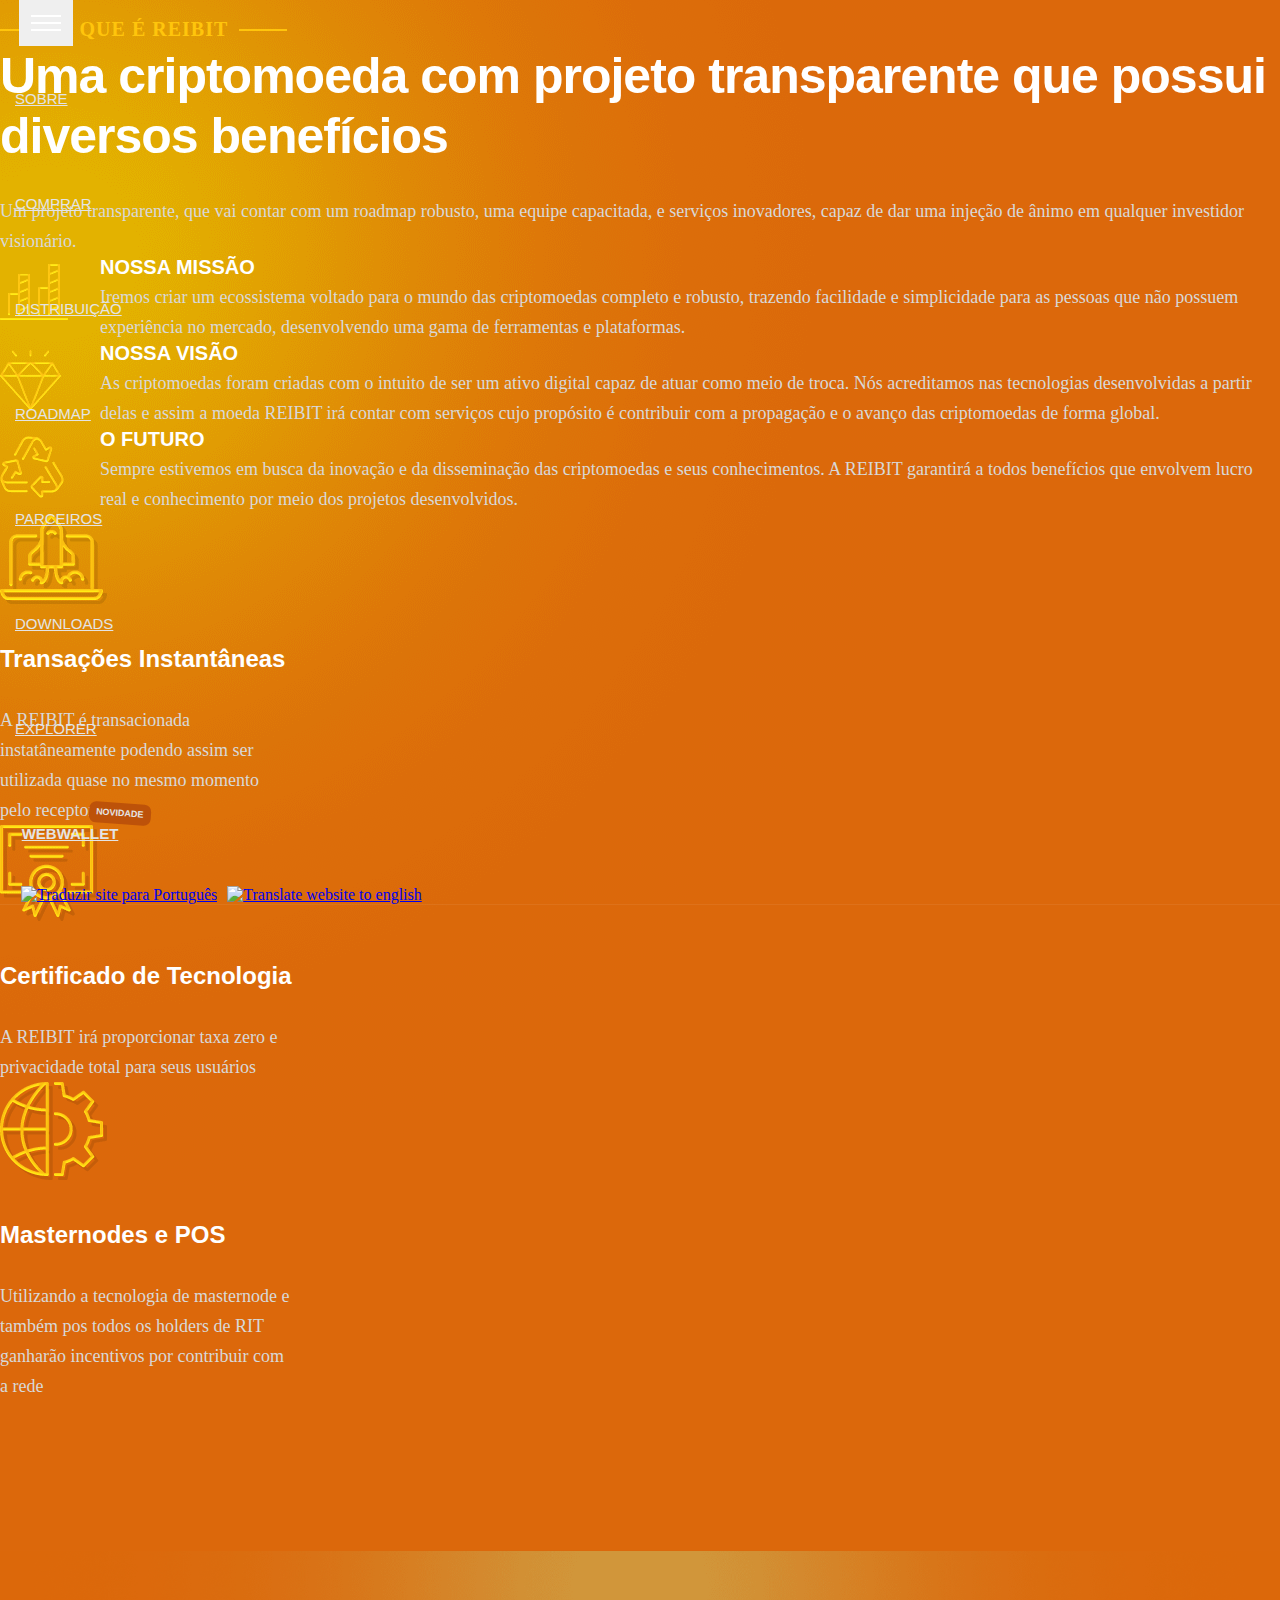
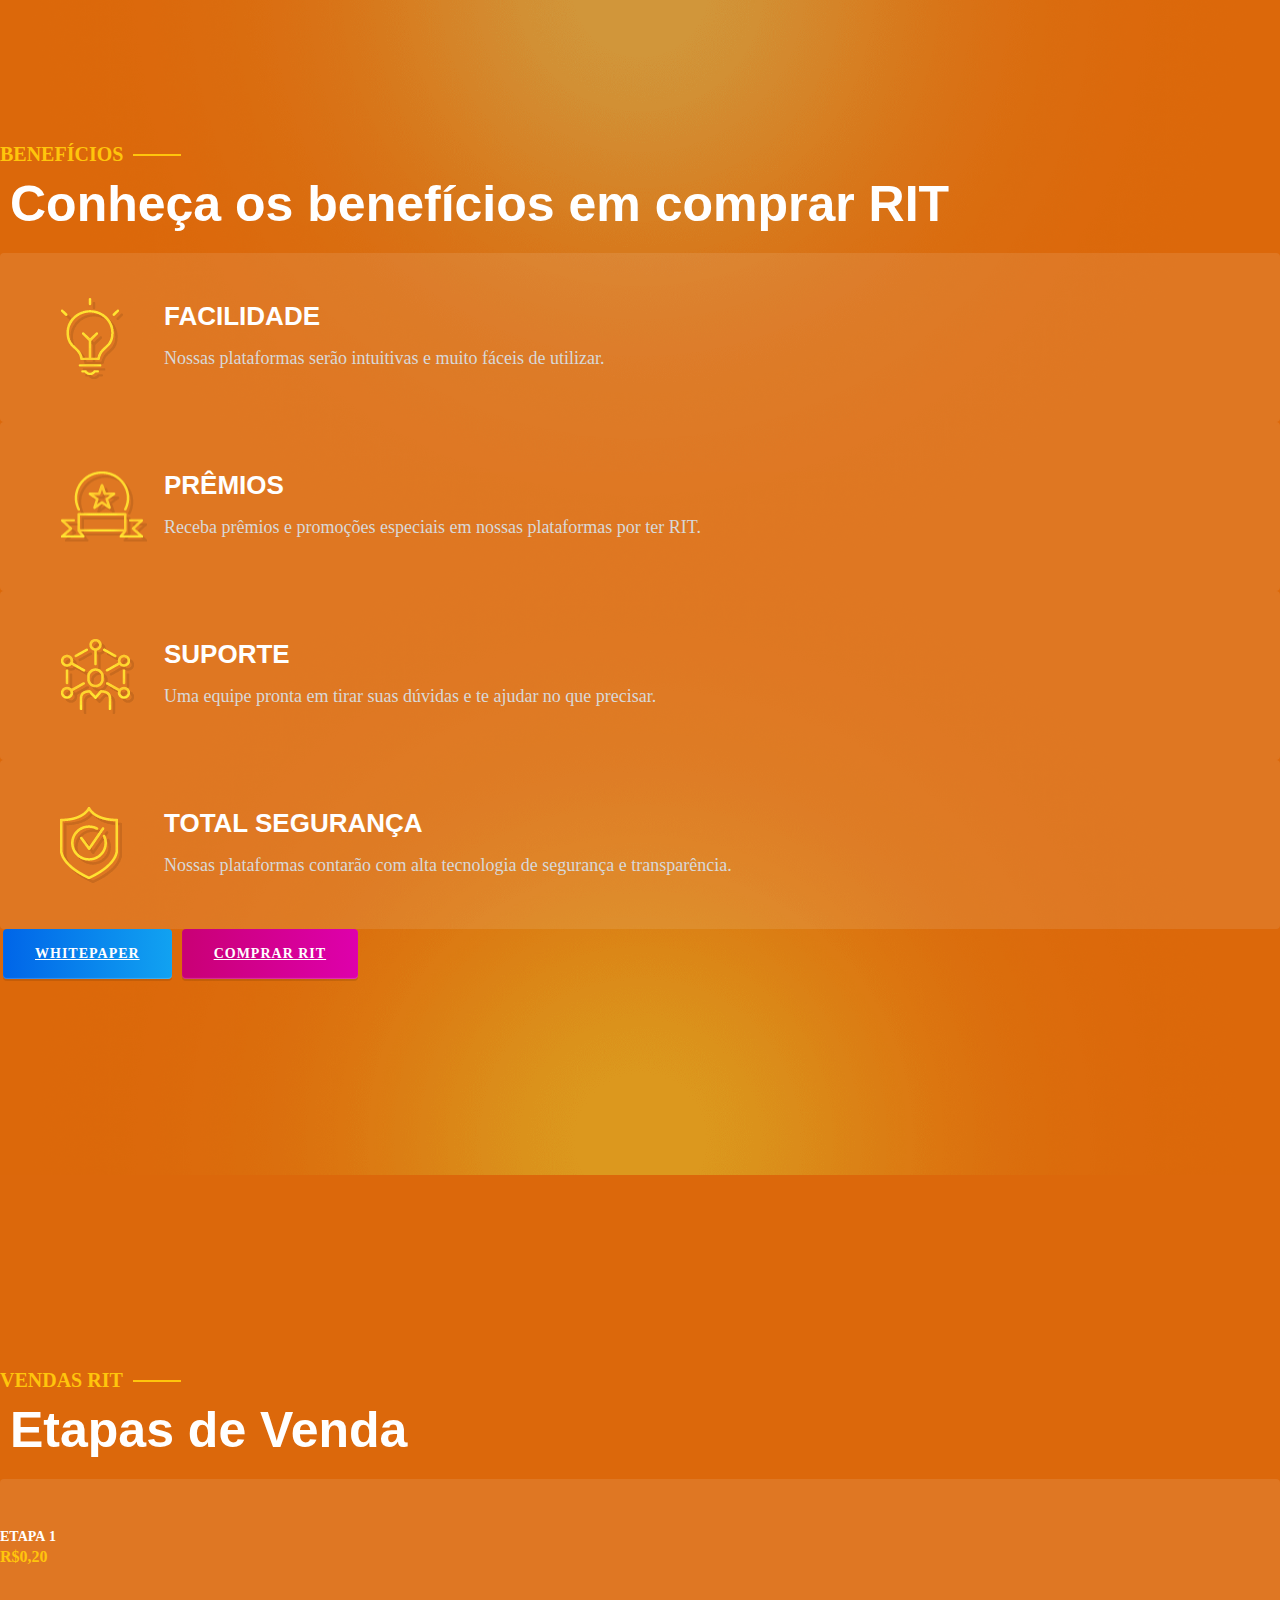
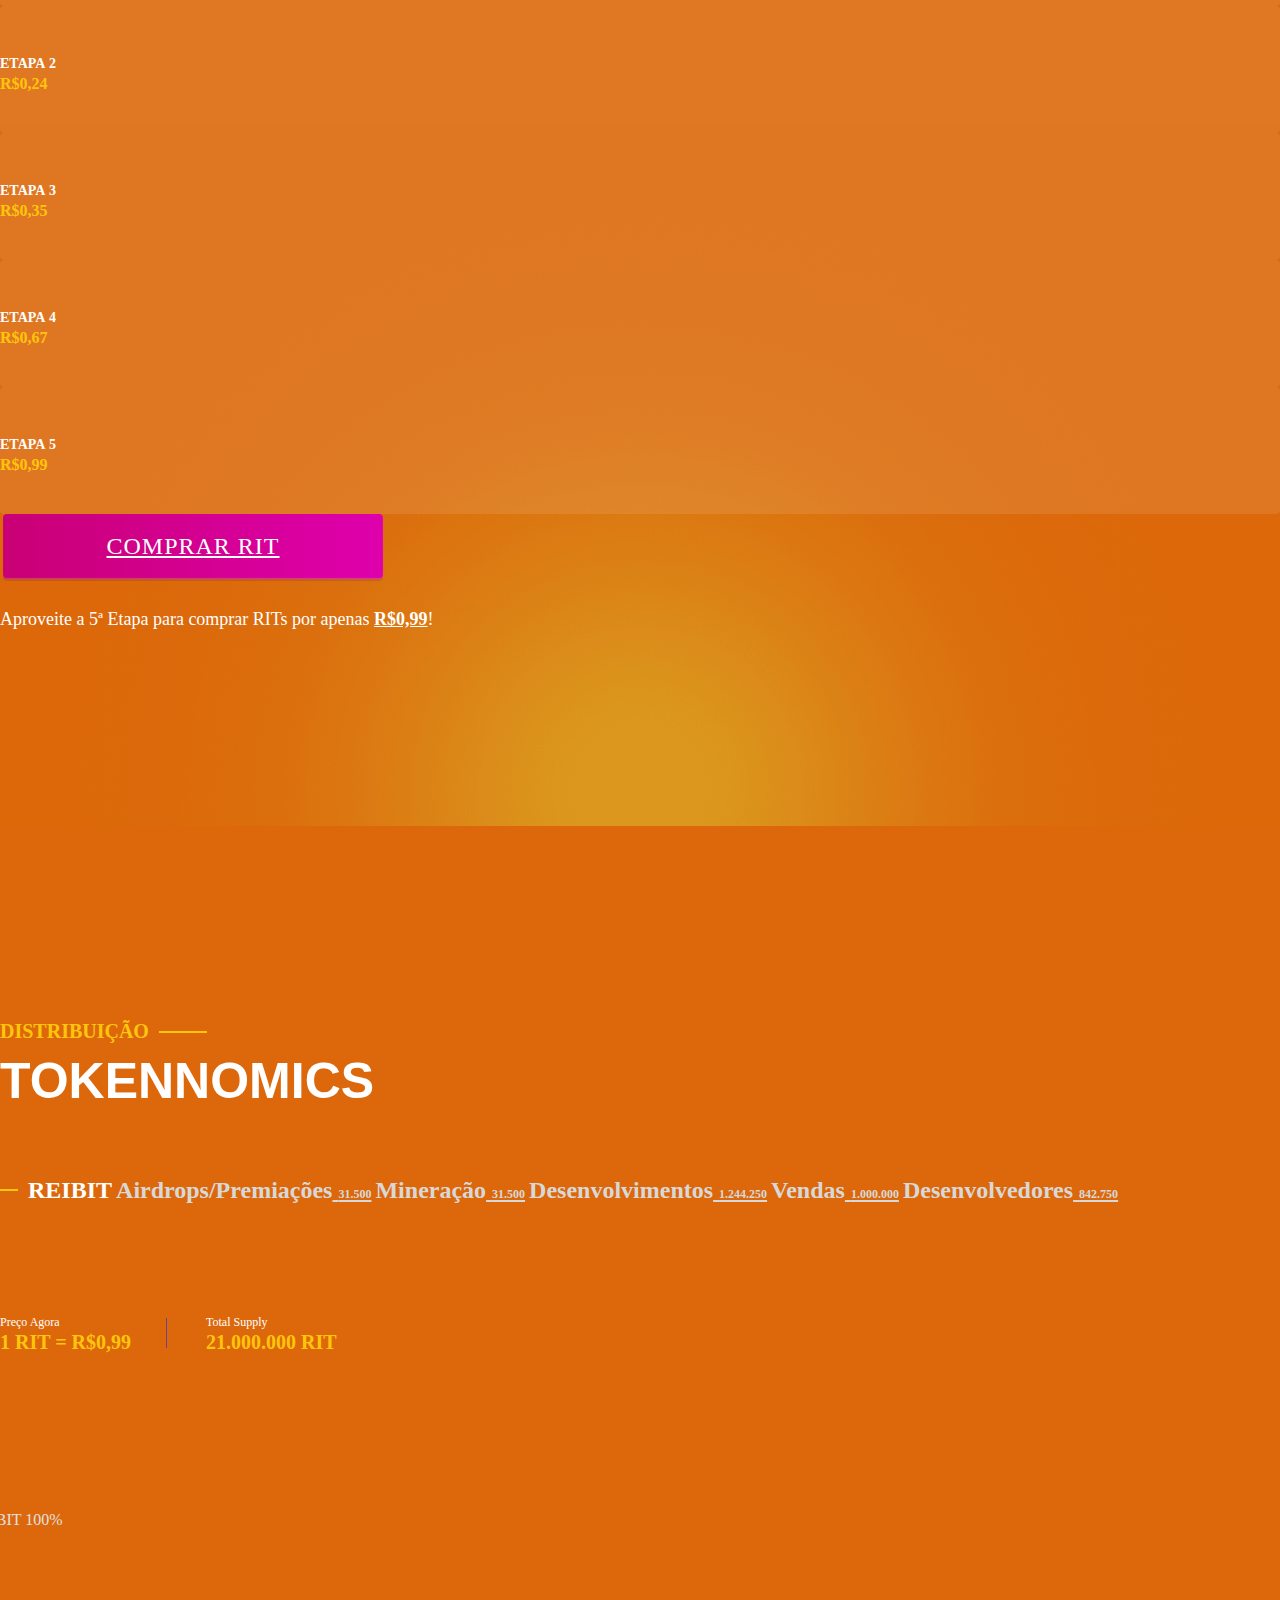
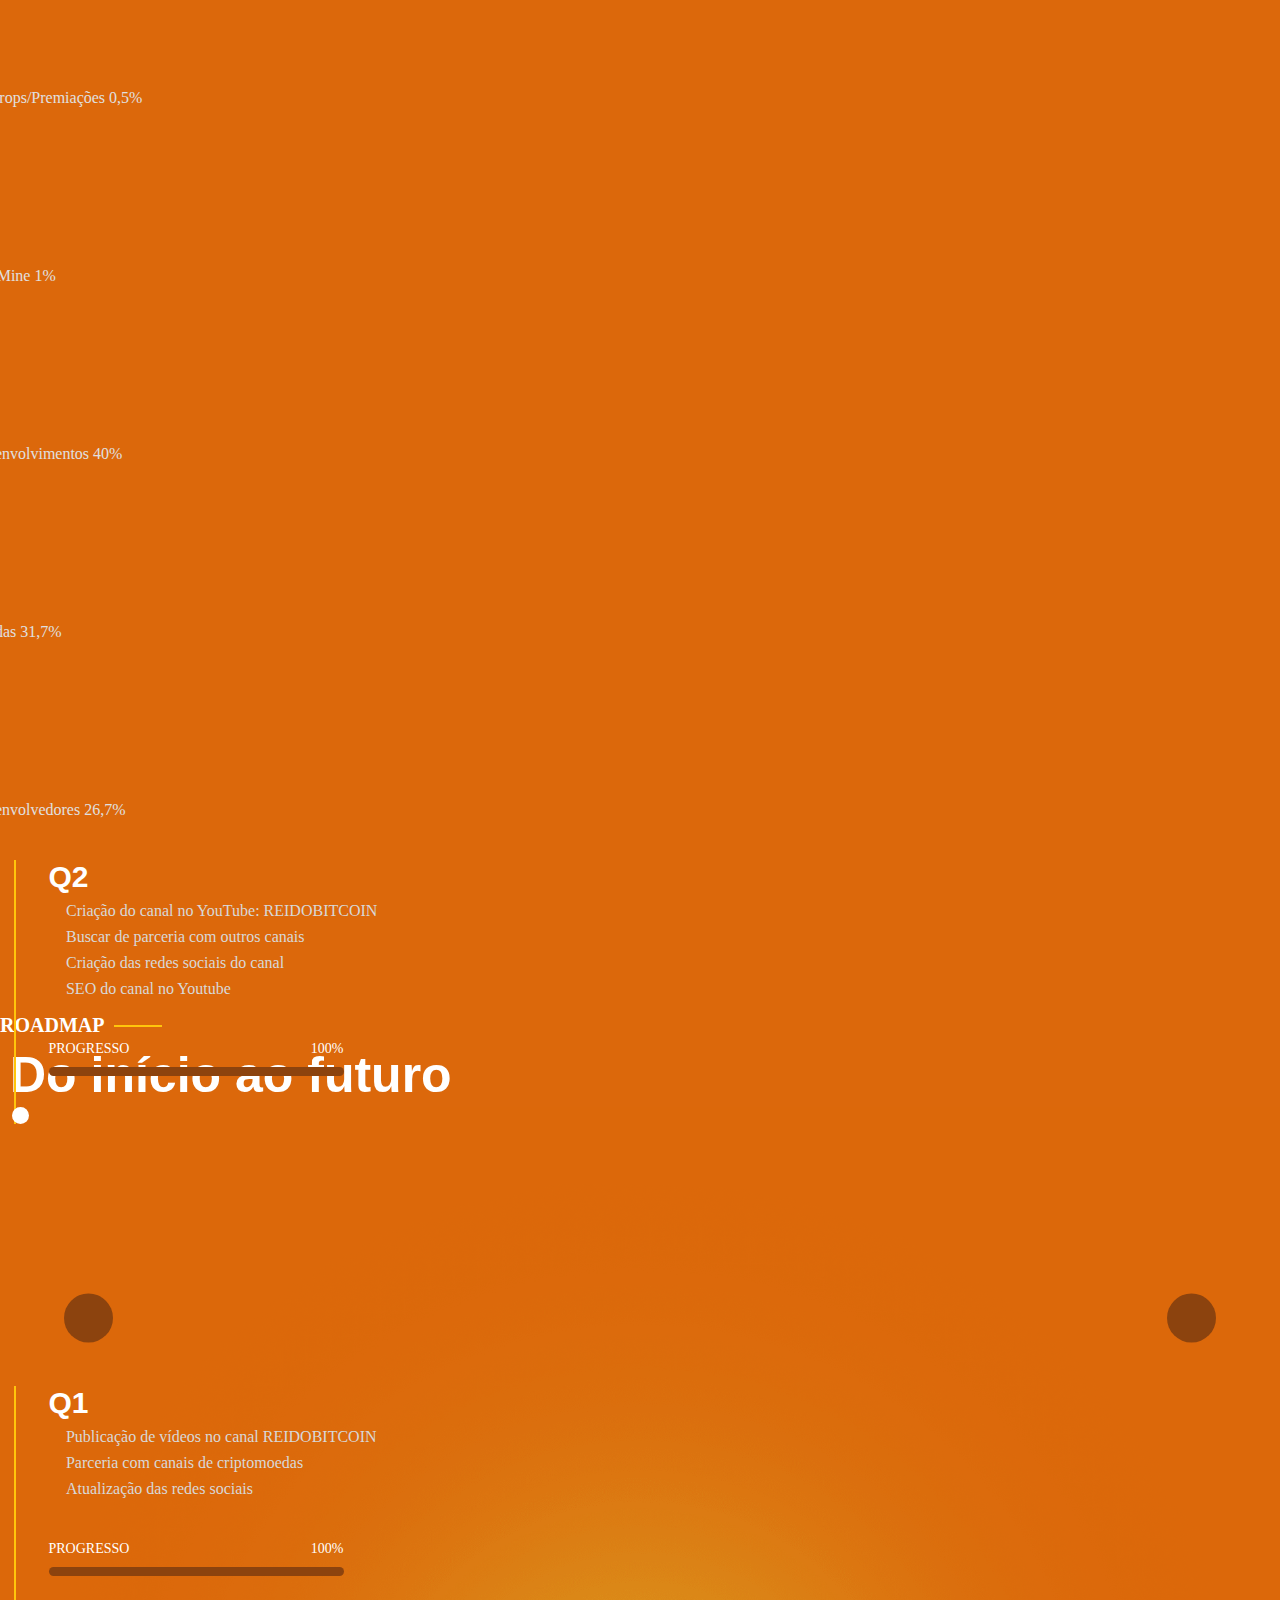
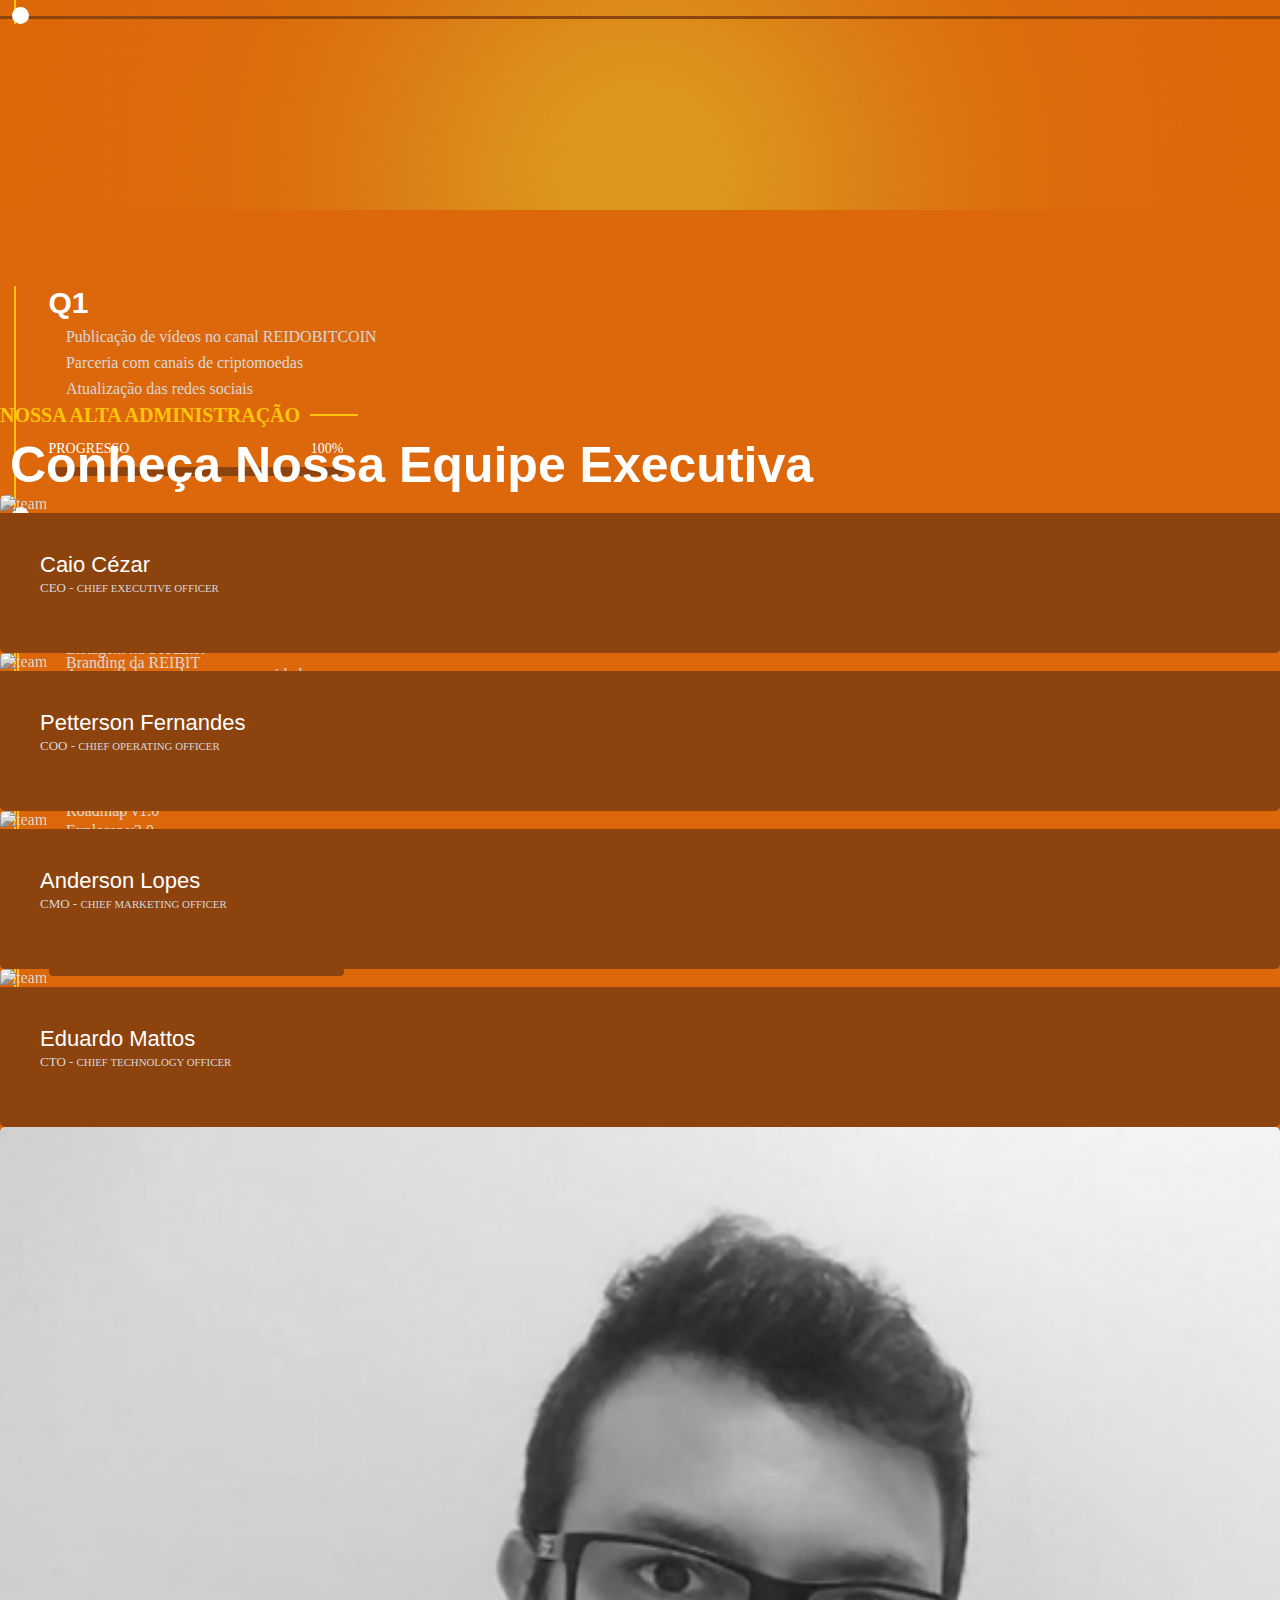
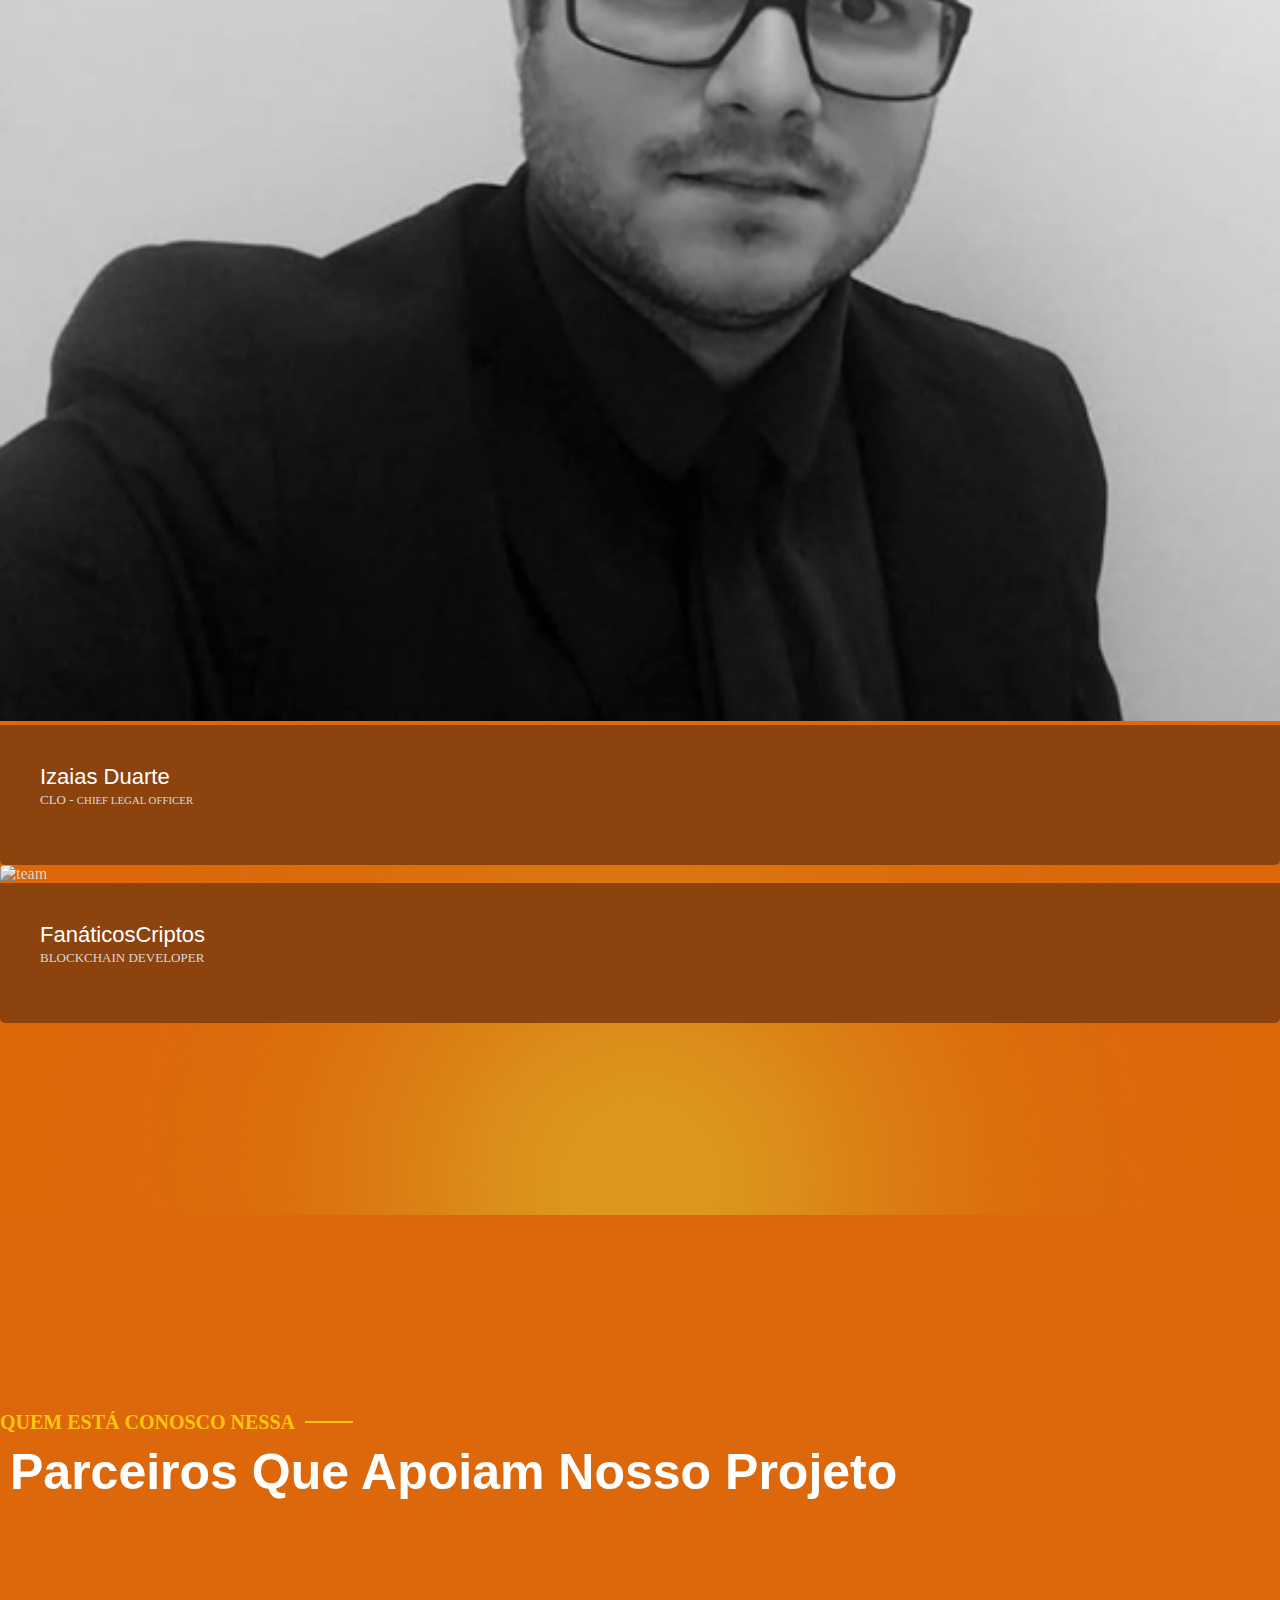
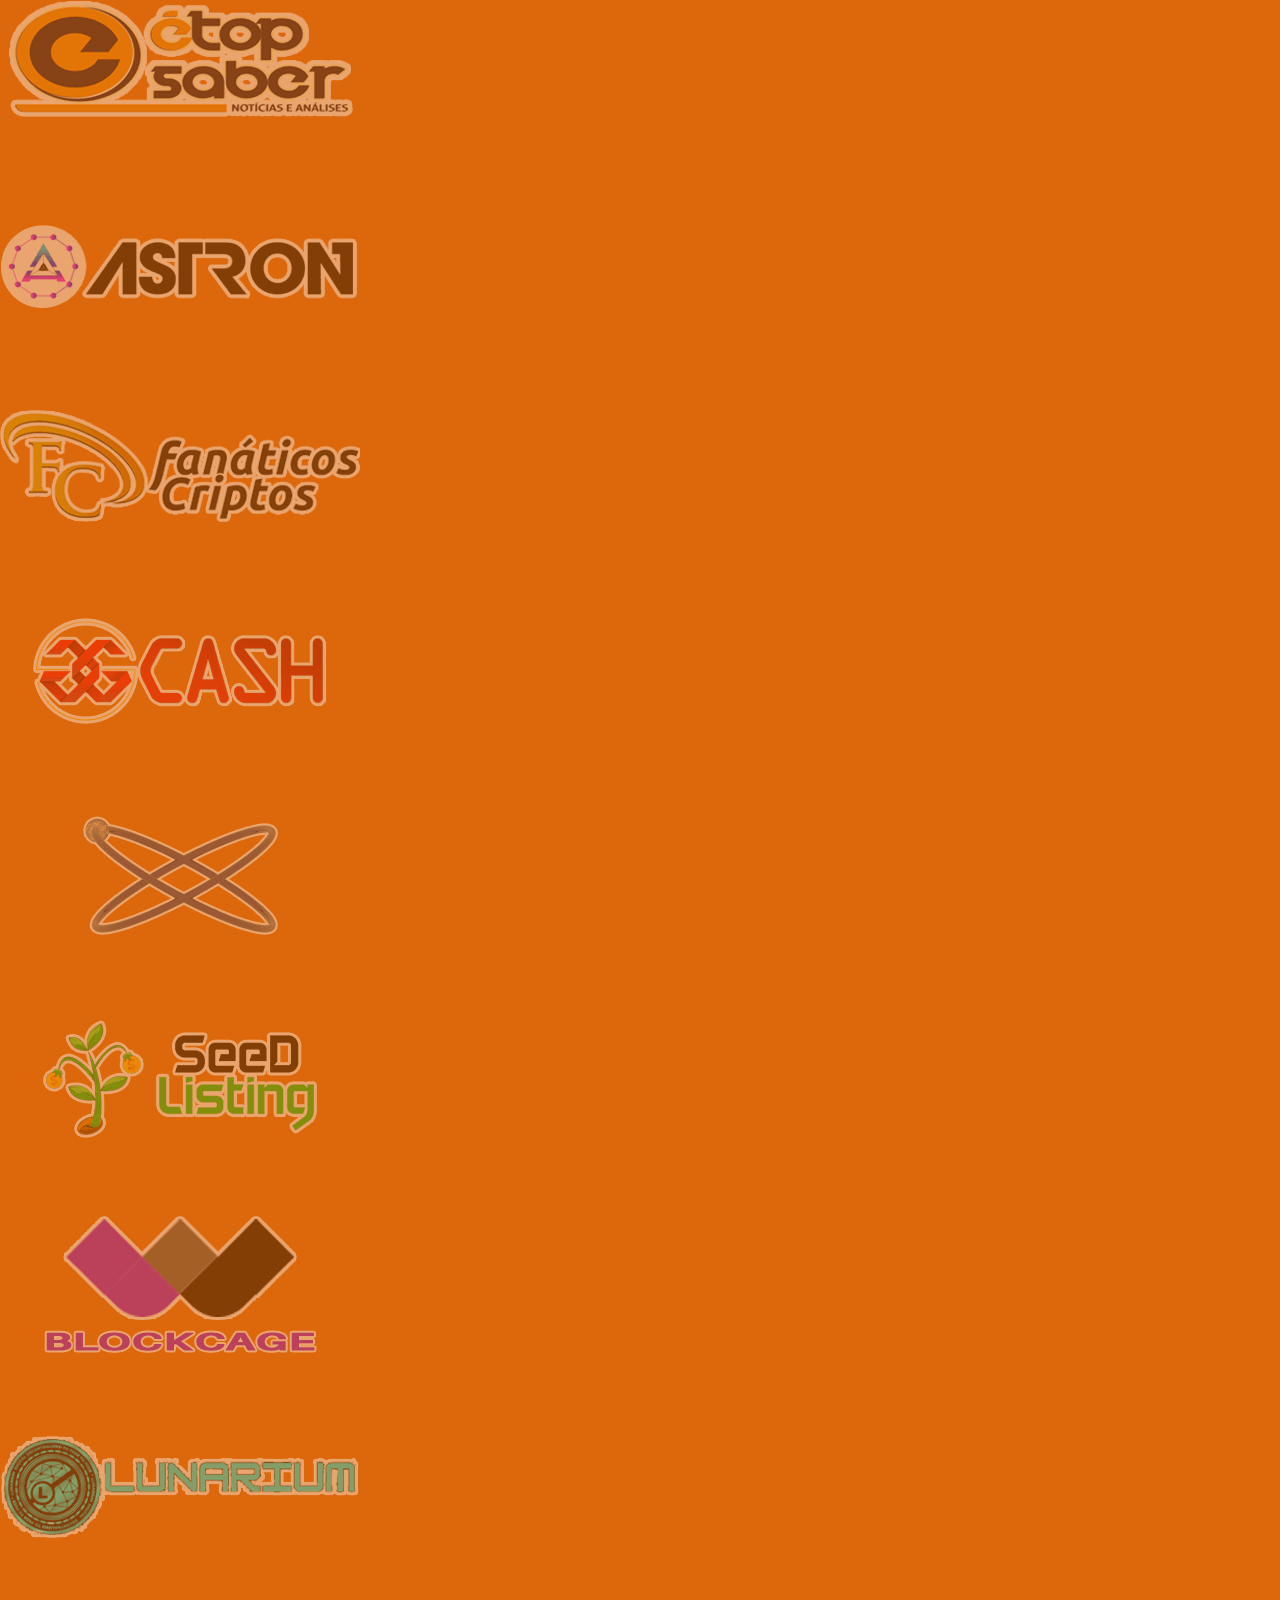
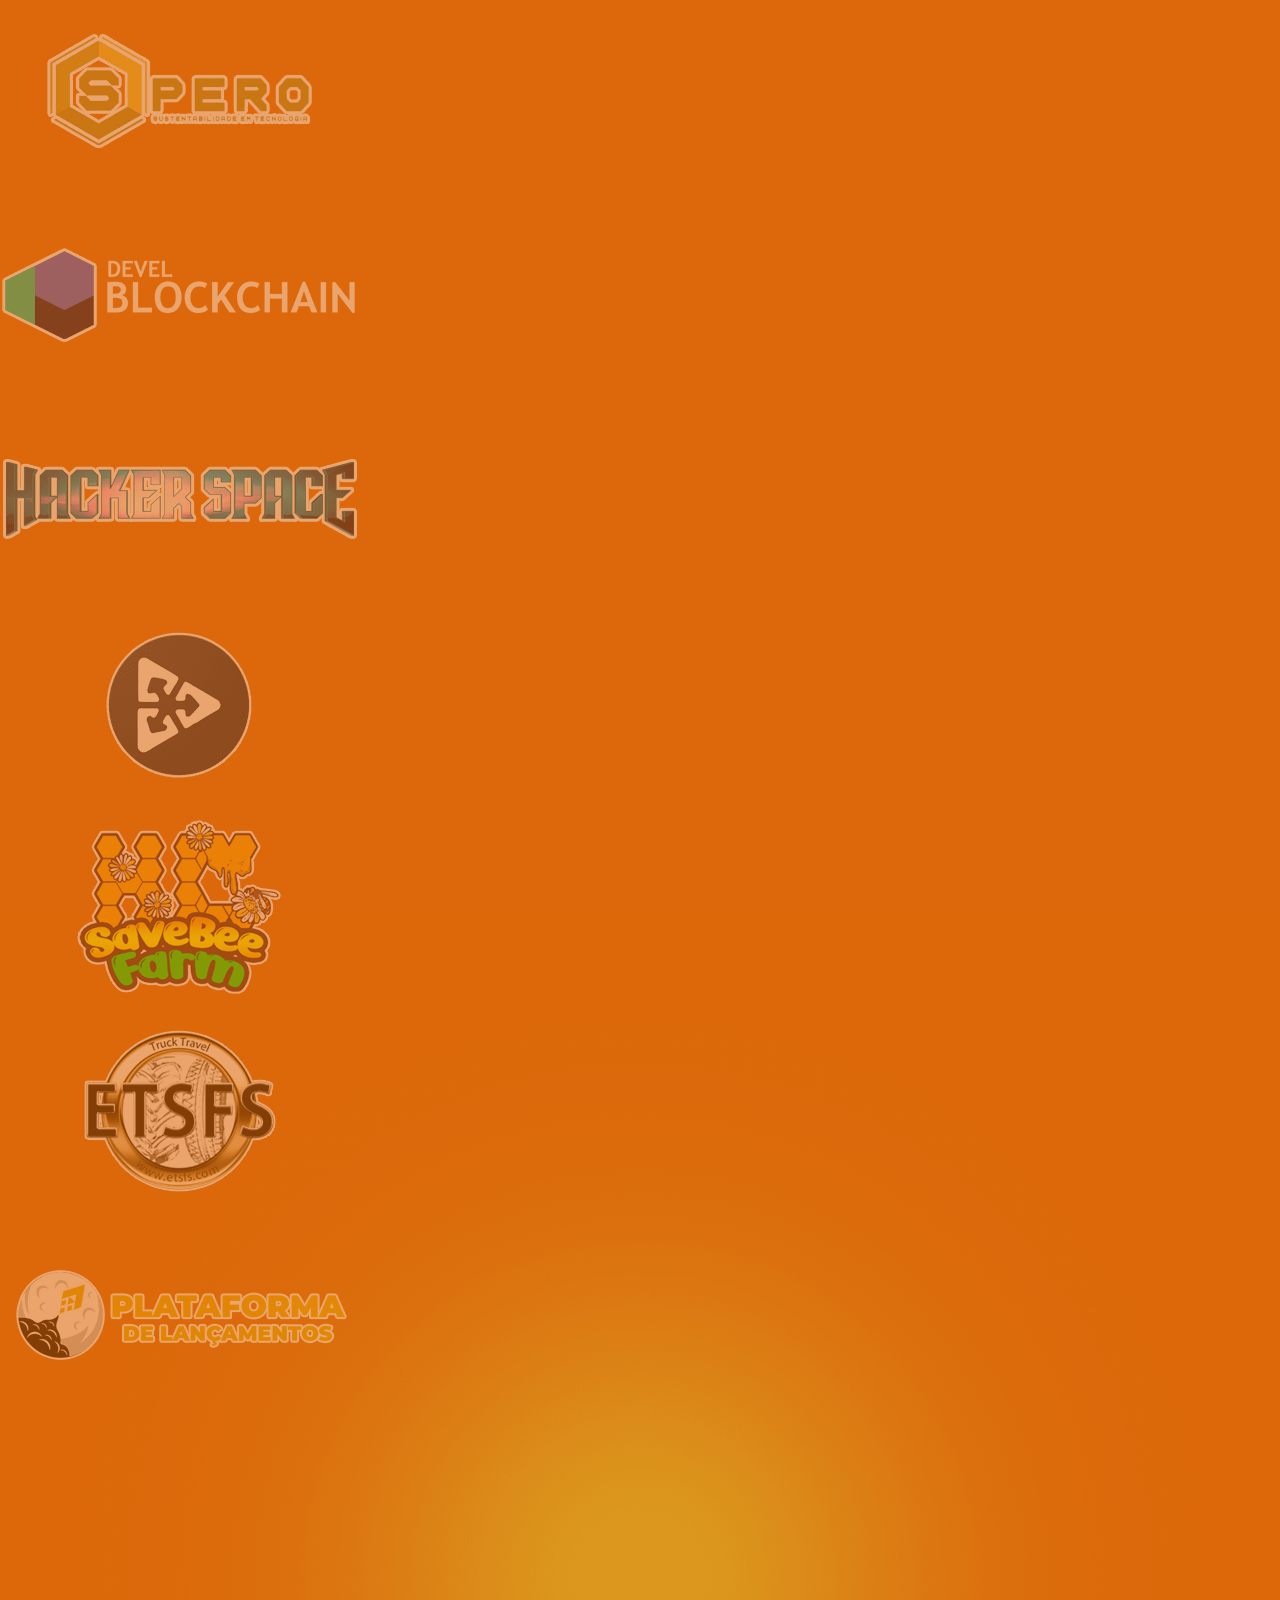
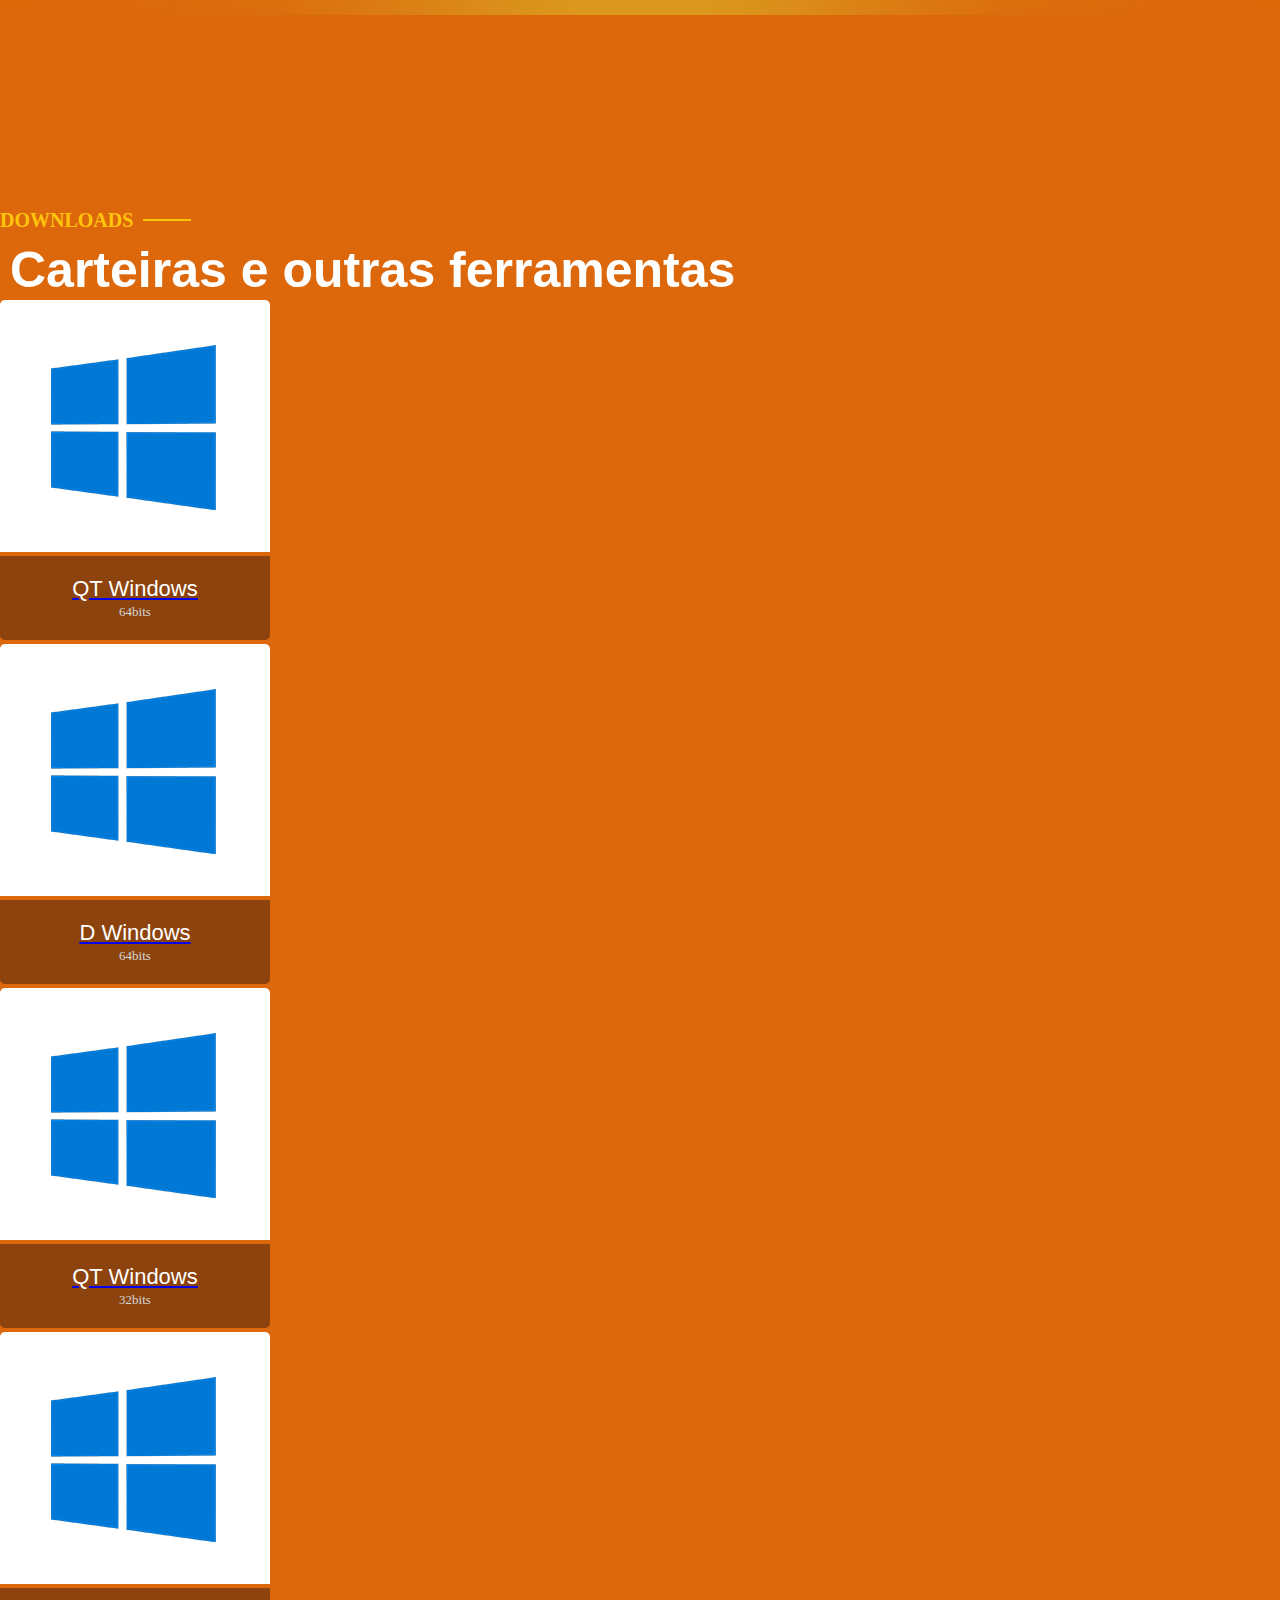
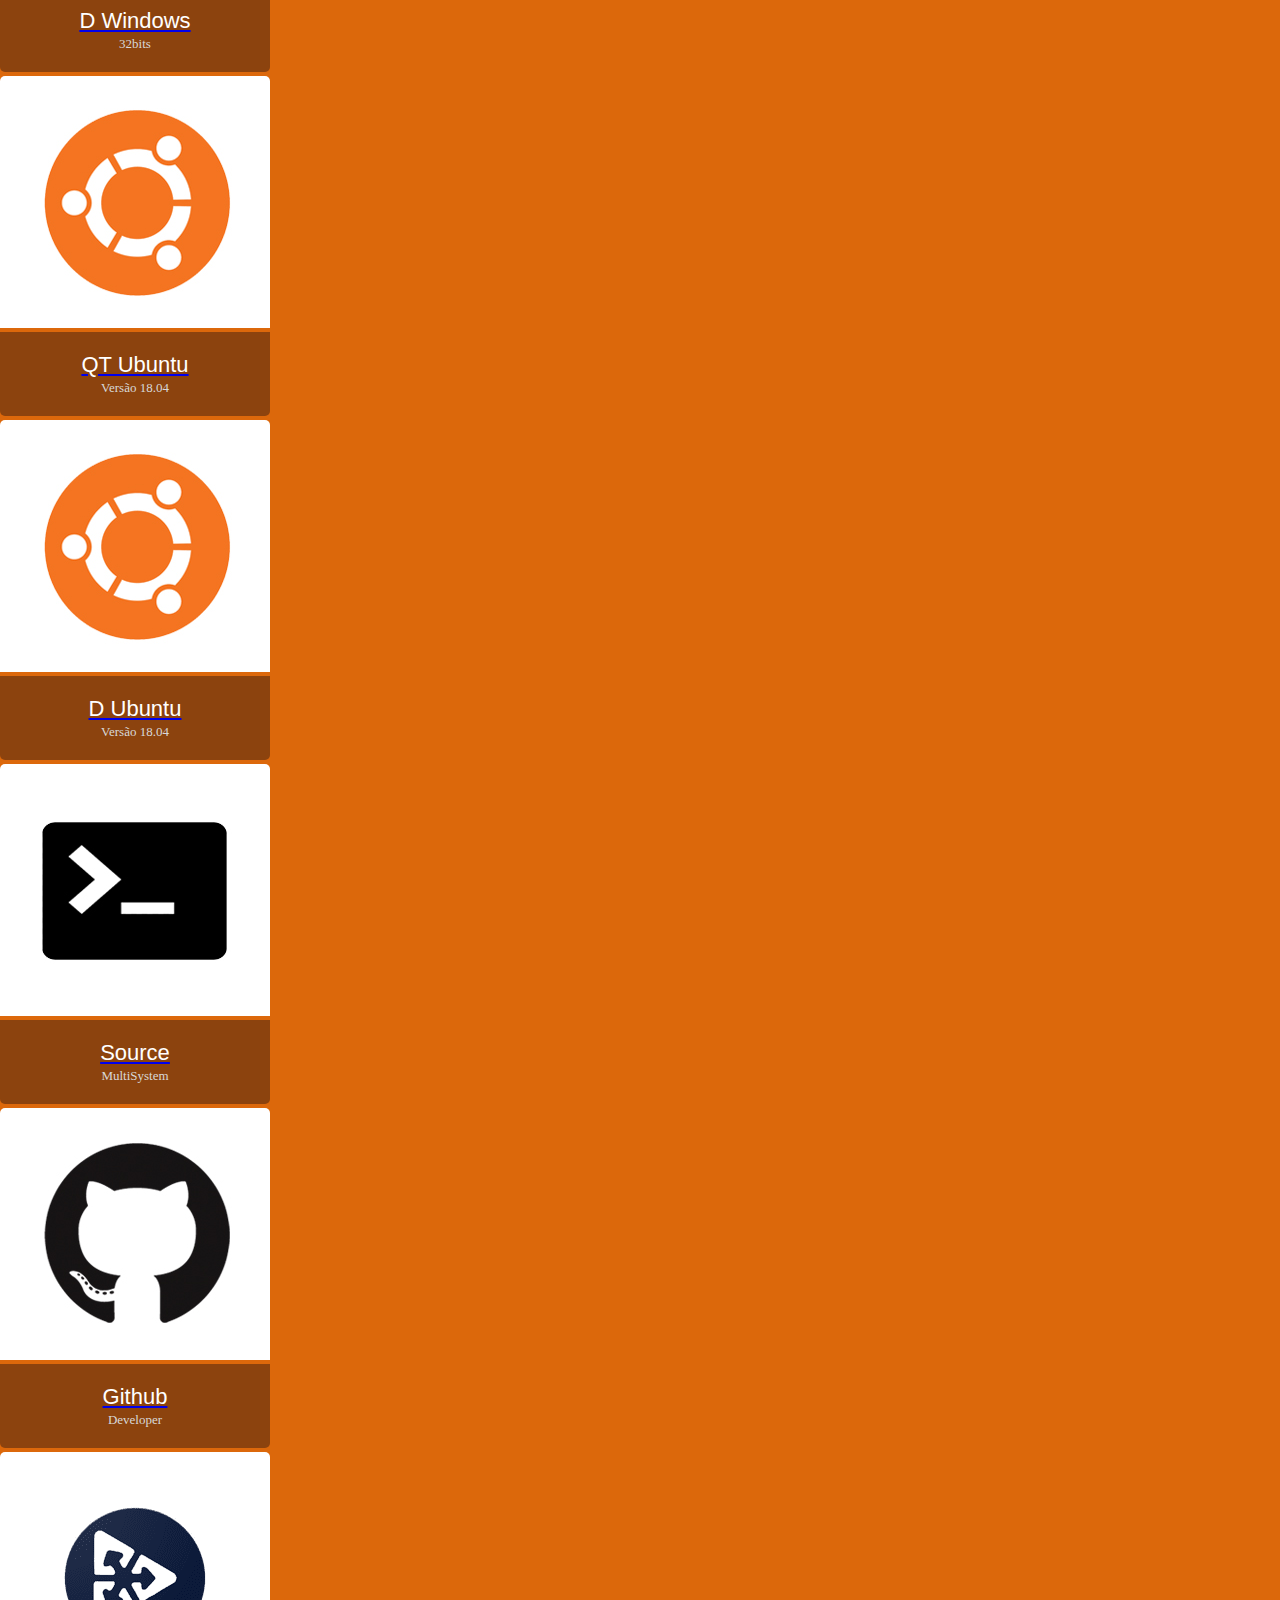
==== commit 98cd289c: "adicionado carteira parceira e webwallet na seção downloads" ====
--- a/index.html
+++ b/index.html
@@ -1356,13 +1356,36 @@
                                 </div>
                             </div>
                         </a>
-
-
-
-                    </div>
-                    <div class="col">
+                    </div>
+                    <div class="col-lg-3 col-md-6 col-sm-6 ">
+                        <a href="https://github.com/REIBIT/" title="Coin Stake Mobile" target="_blank">
+                            <div class="download-item mt-40">
+                                <div class="download-thumb">
+                                    <img src="assets/images/coin-stake-mobile.png" title="Coin Stake Mobile">
+                                </div>
+                                <div class="download-content">
+                                    <h4 class="title">Coin Stake Mobile</h4>
+                                    <span>App Parceiro</span>
+                                </div>
+                            </div>
+                        </a>
+                    </div>
+                    <div class="col-lg-3 col-md-6 col-sm-6 ">
+                        <a href="https://github.com/REIBIT/" title="Webwallet Reibit" target="_blank">
+                            <div class="download-item mt-40">
+                                <div class="download-thumb">
+                                    <img src="assets/images/webwallet.png" title="Webwallet Reibit">
+                                </div>
+                                <div class="download-content">
+                                    <h4 class="title">Webwallet</h4>
+                                    <span>Oficial Reibit</span>
+                                </div>
+                            </div>
+                        </a>
+                    </div>
+                    <div class="col-md-12">
                         <div class="section-subtitle text-center">
-                            <span class="title" data-translatekey="Carteira para android, IOS, e WebWallet em breve!"></span>
+                            <span class="title" data-translatekey="Carteira para android e ios em breve!"></span>
                         </div>
                     </div>
                 </div>
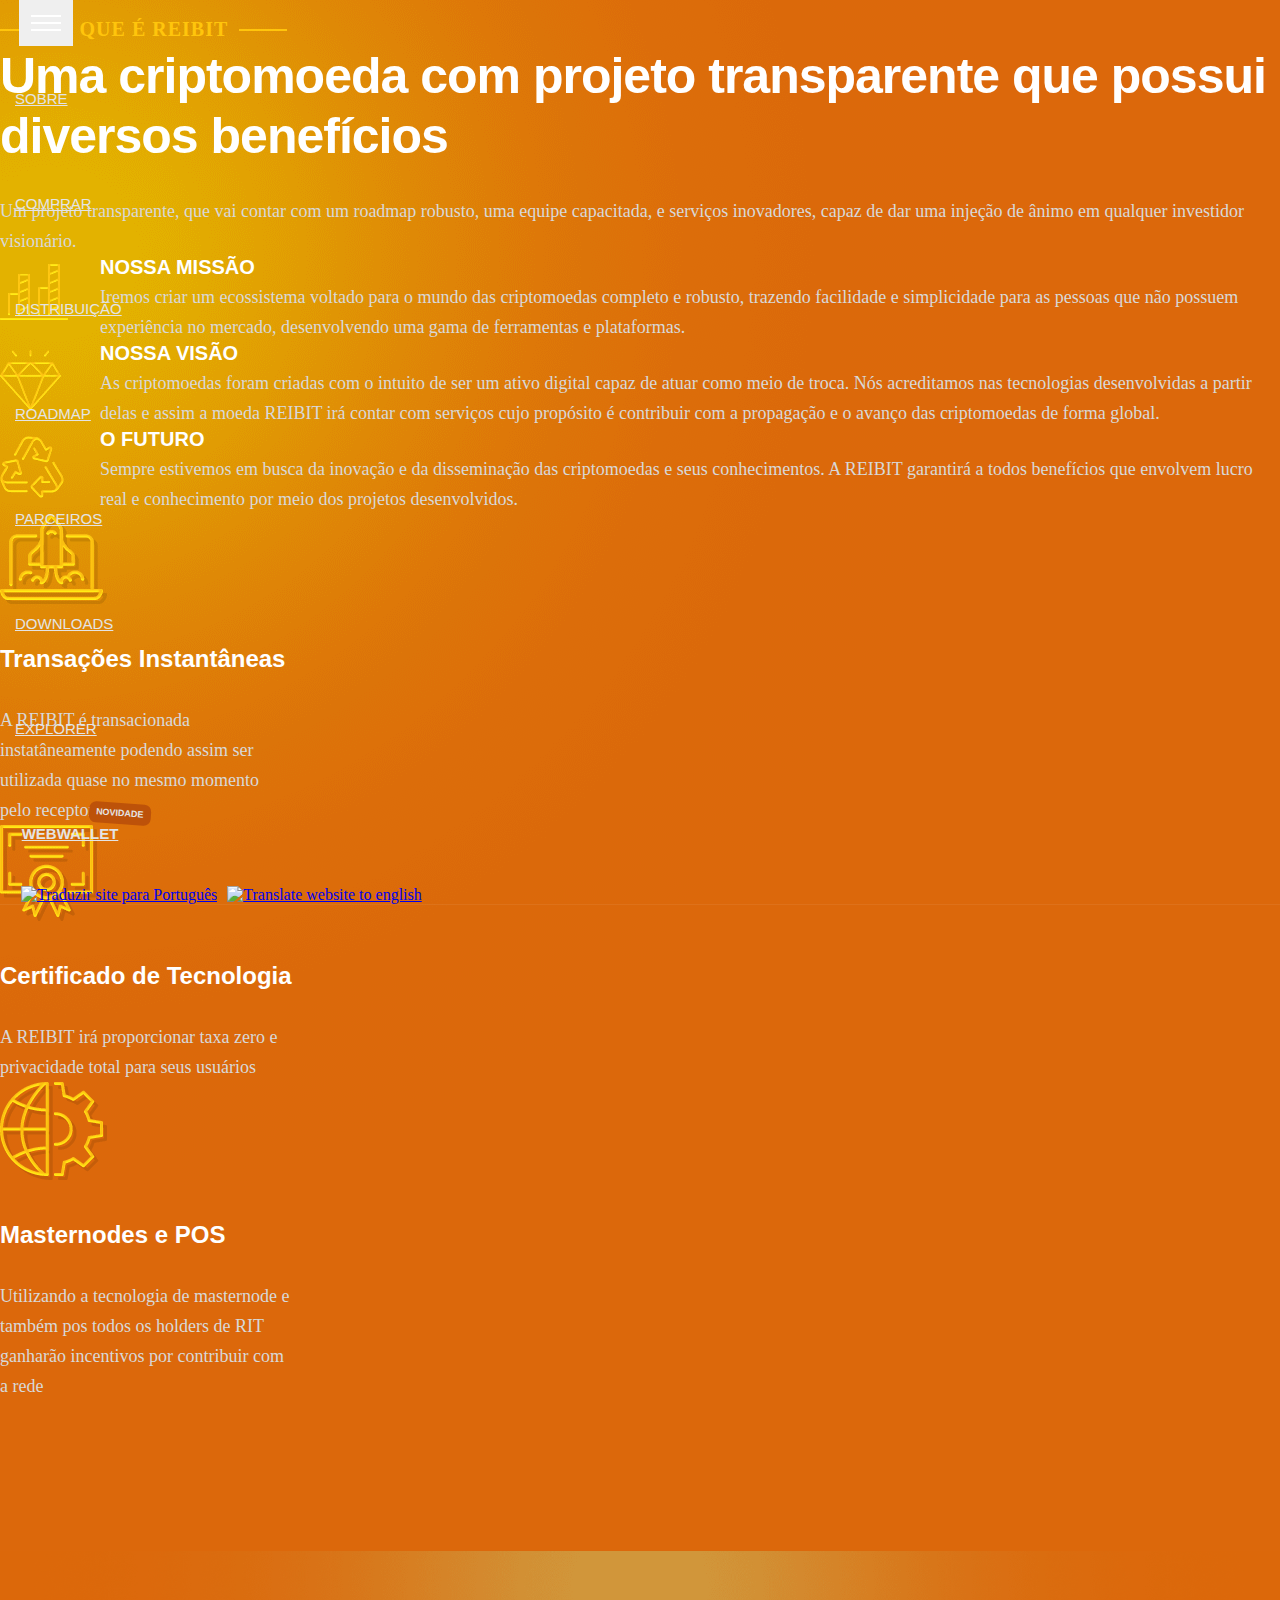
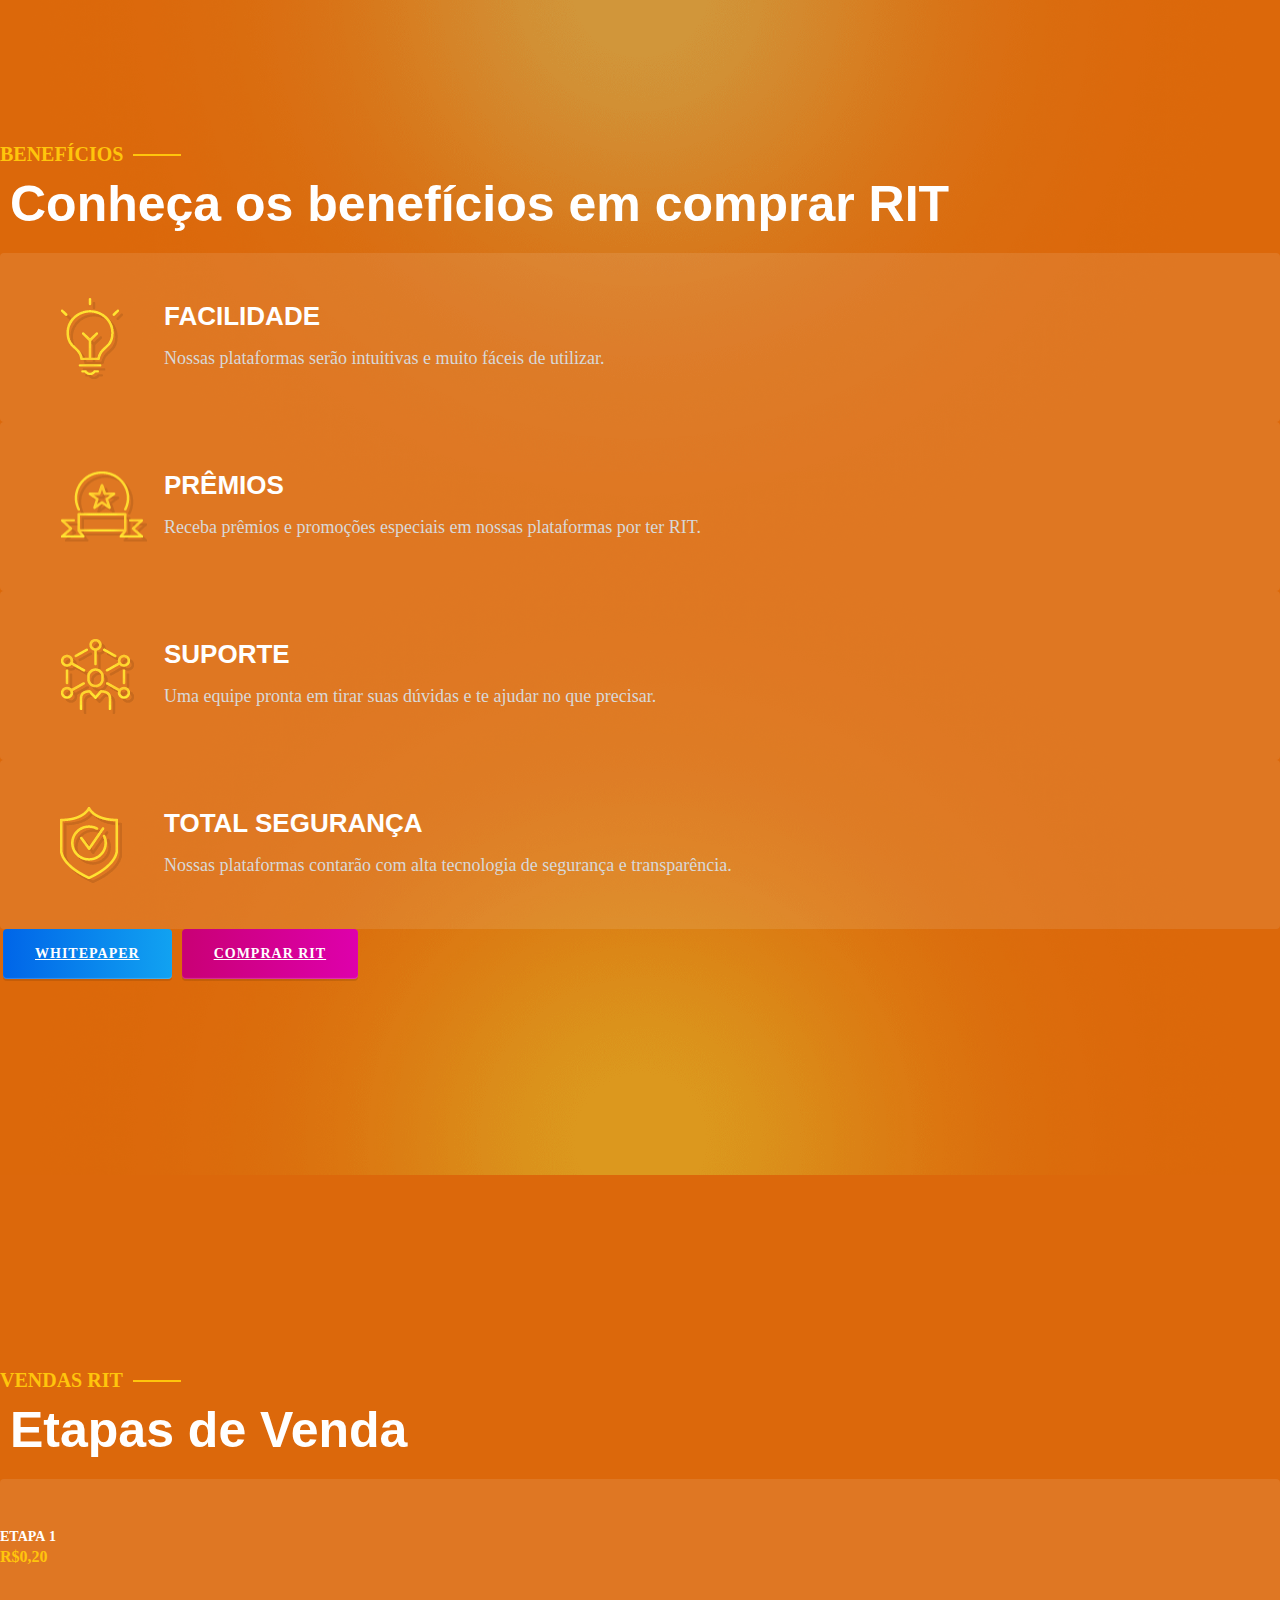
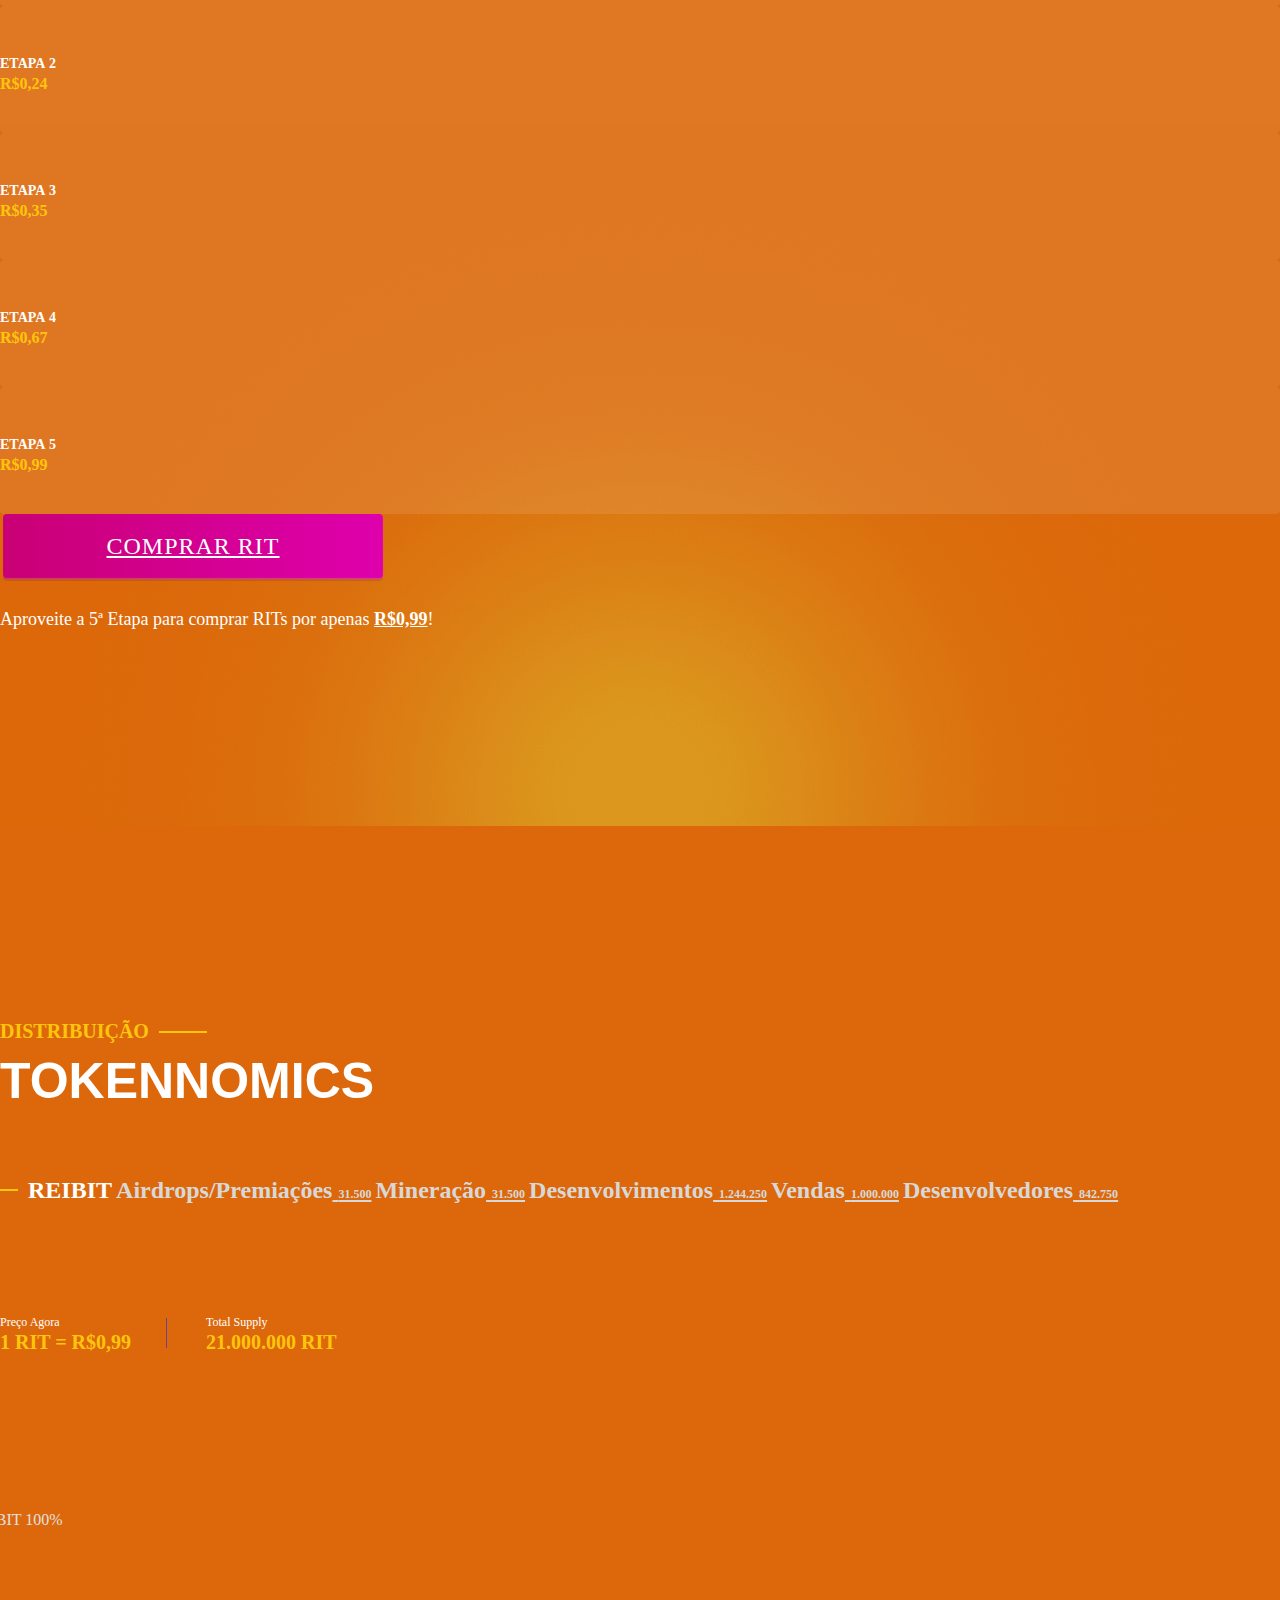
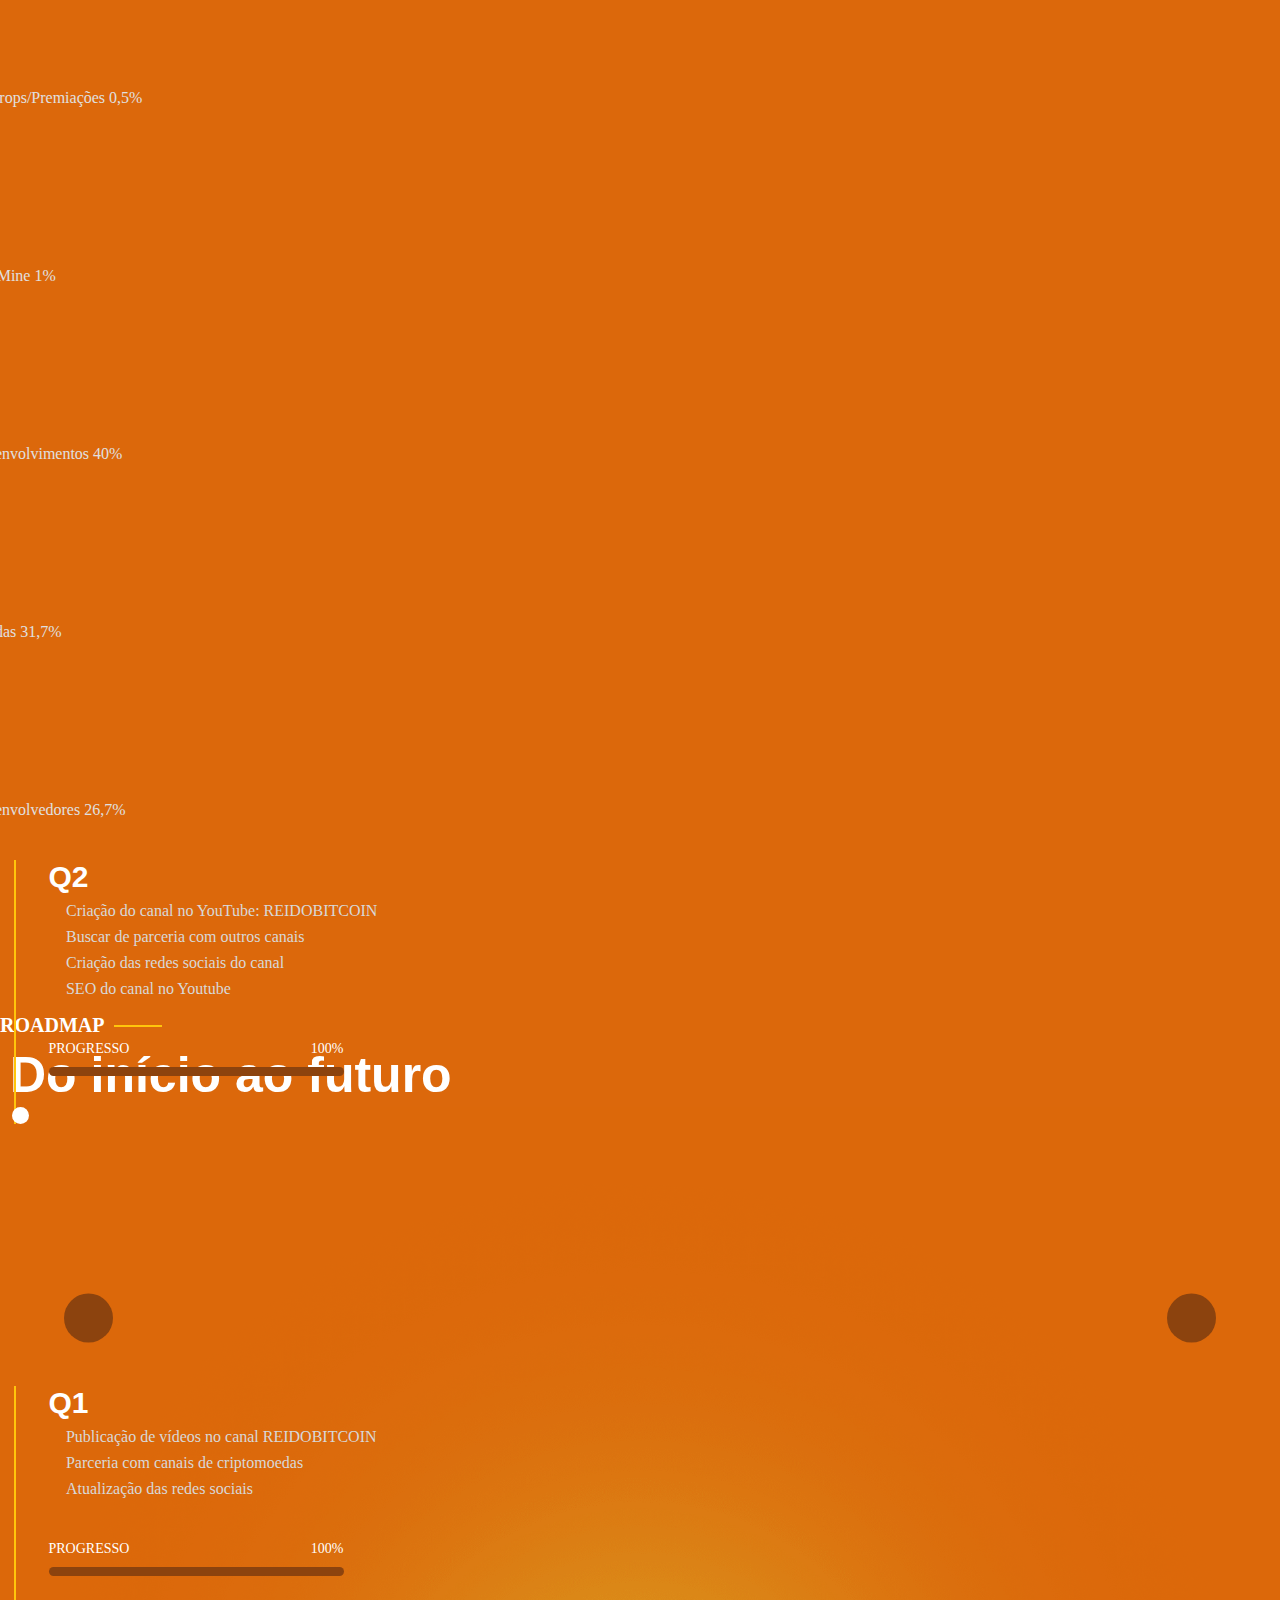
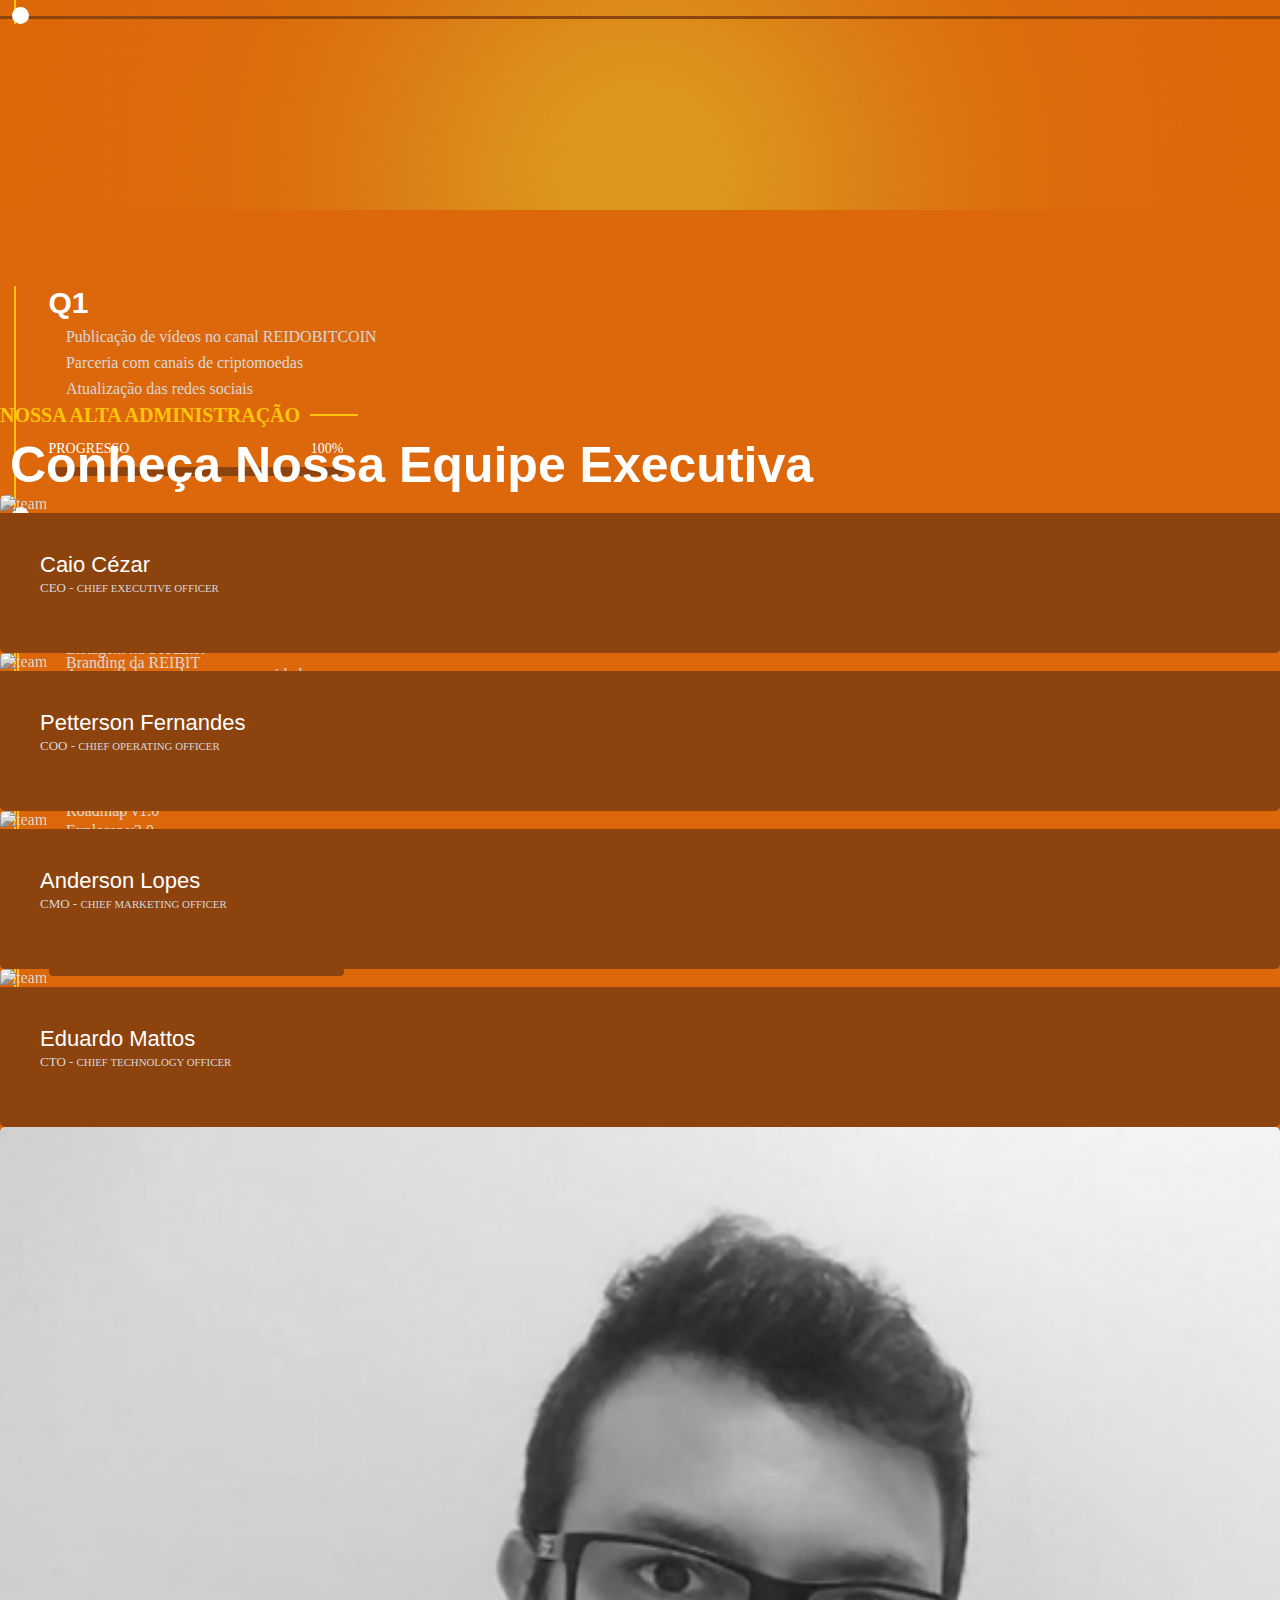
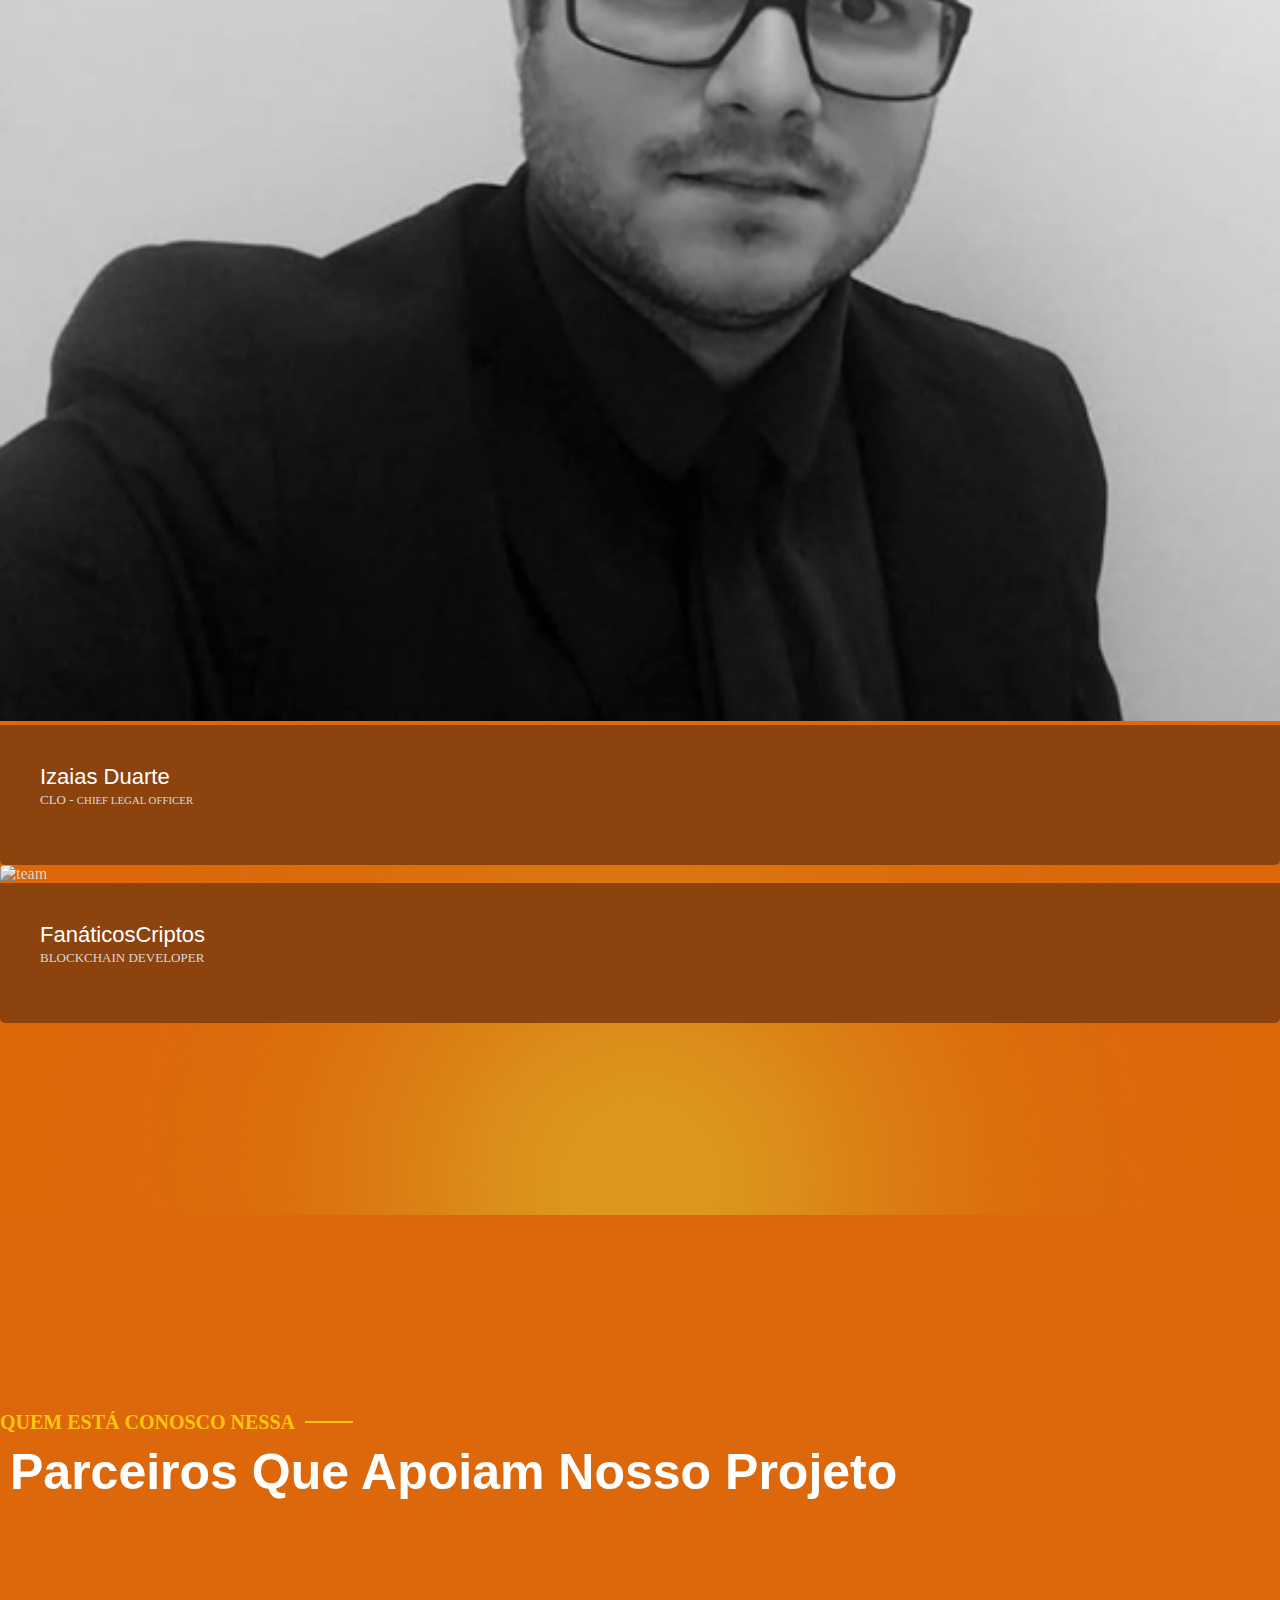
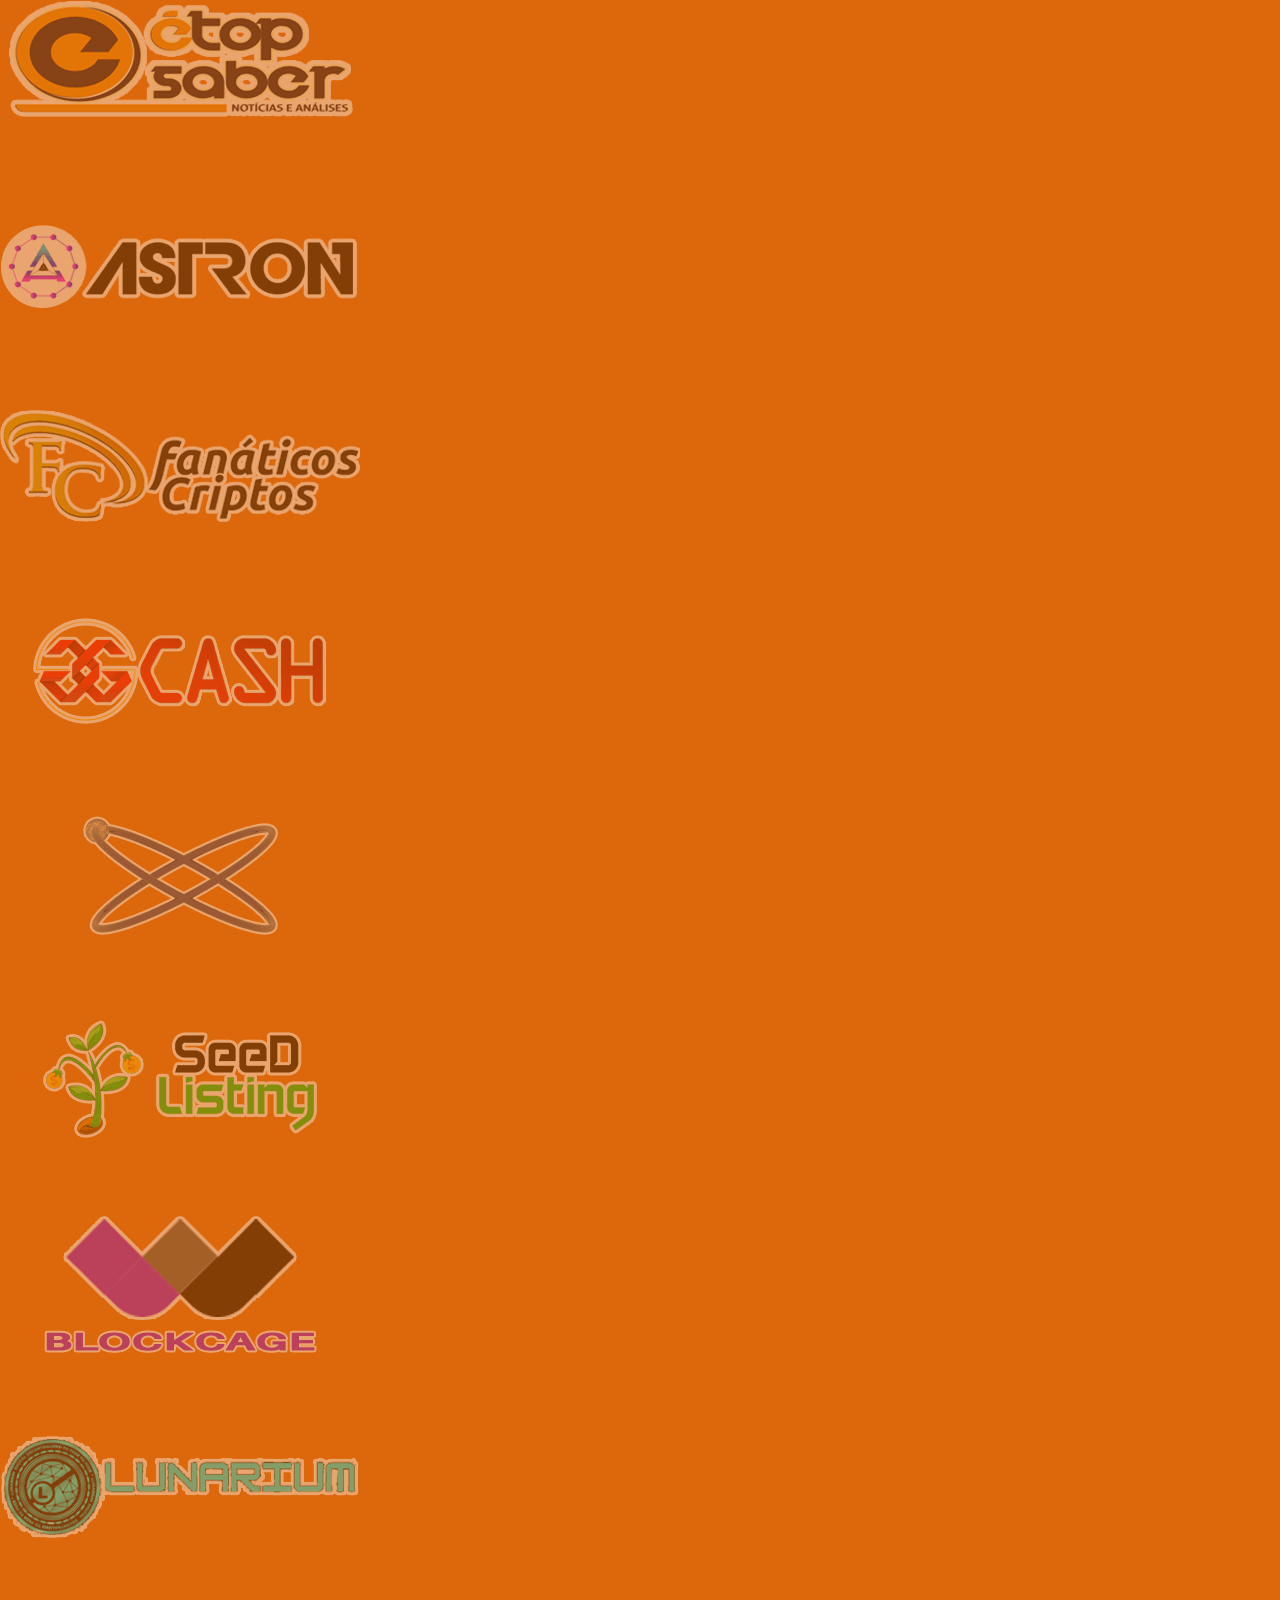
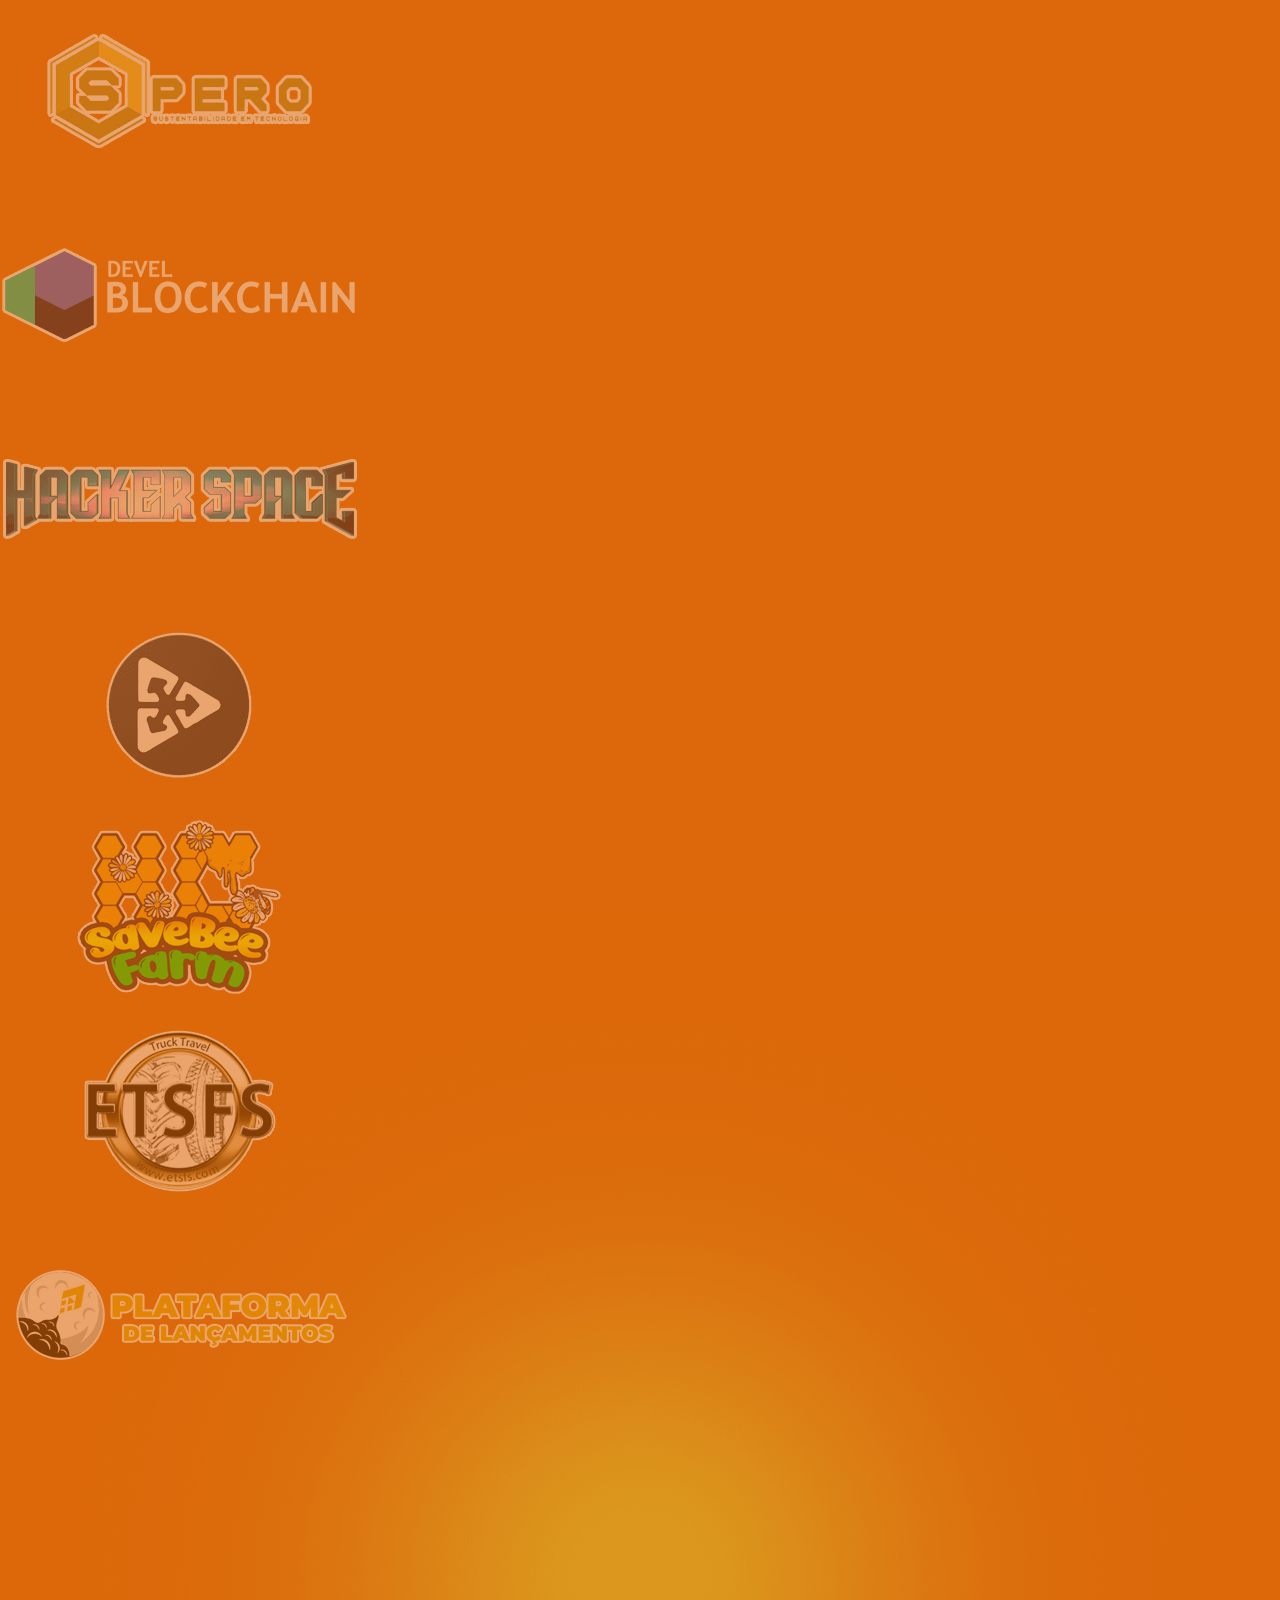
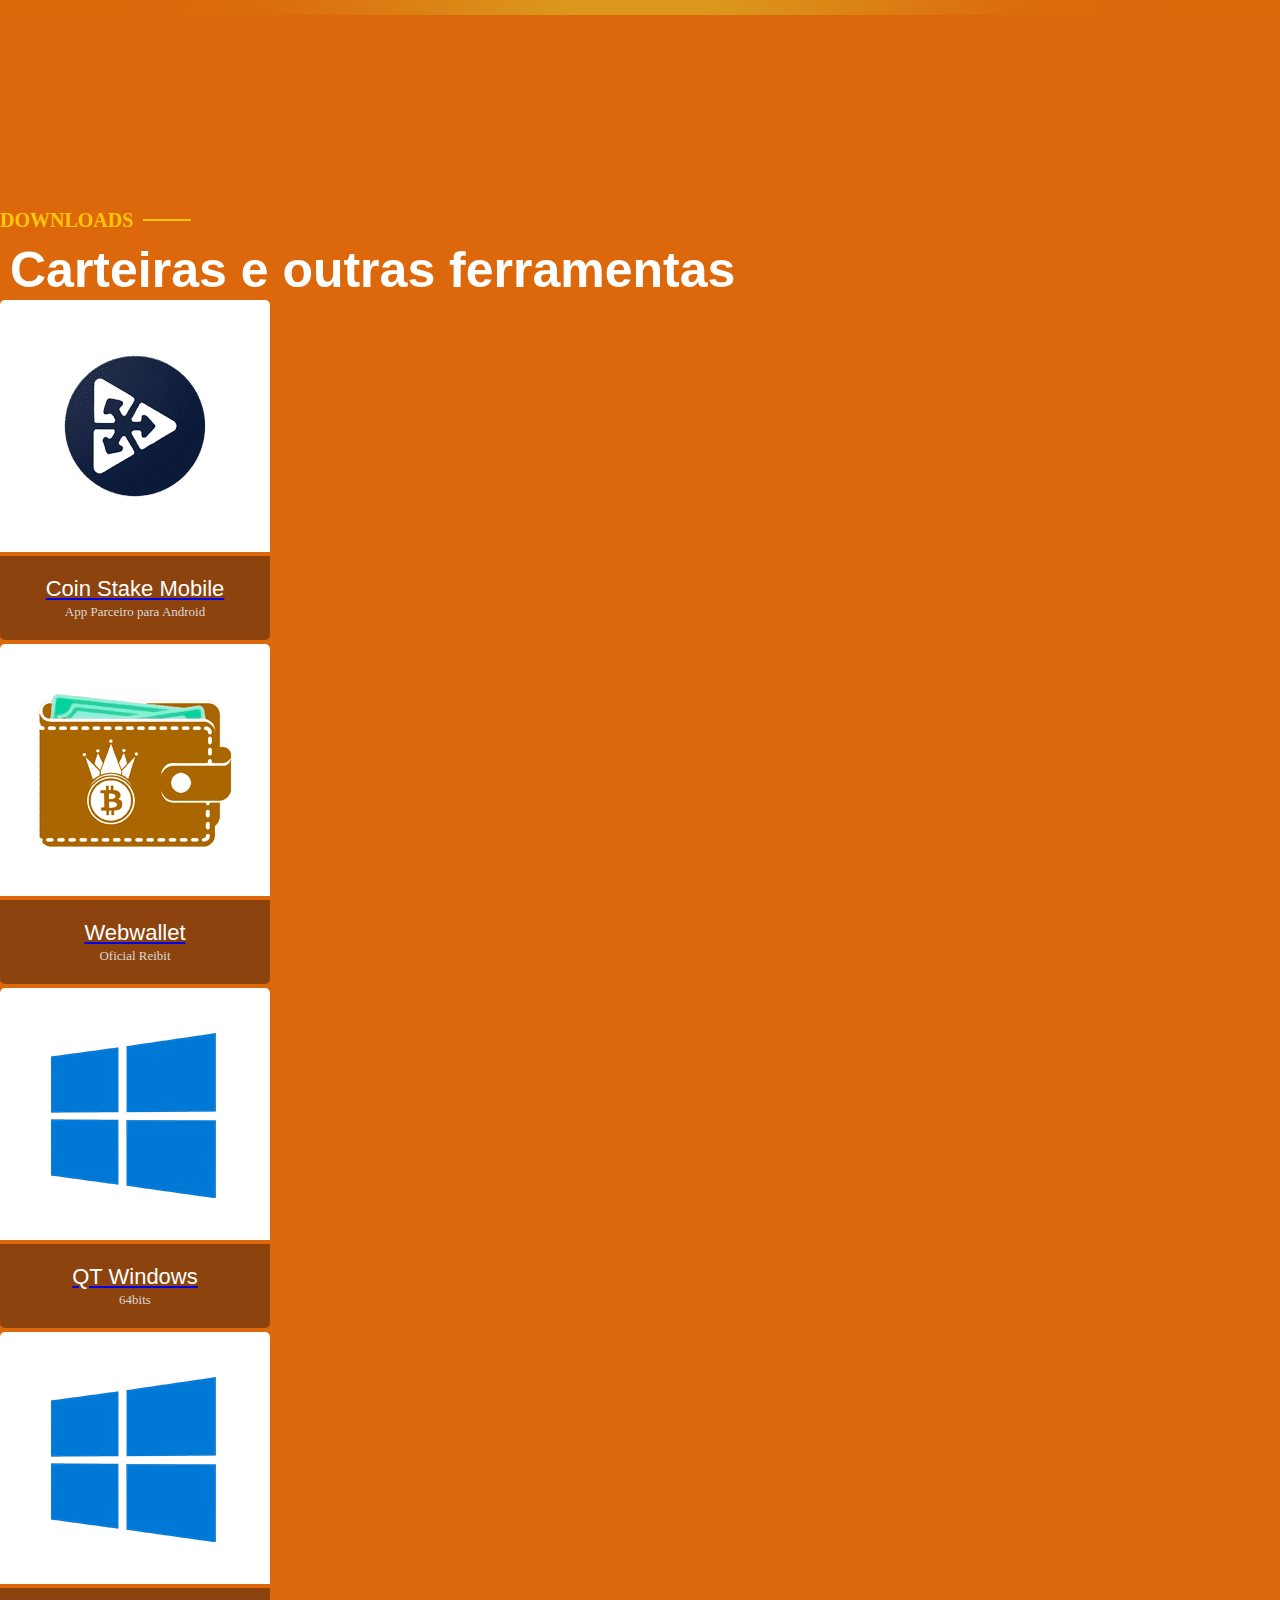
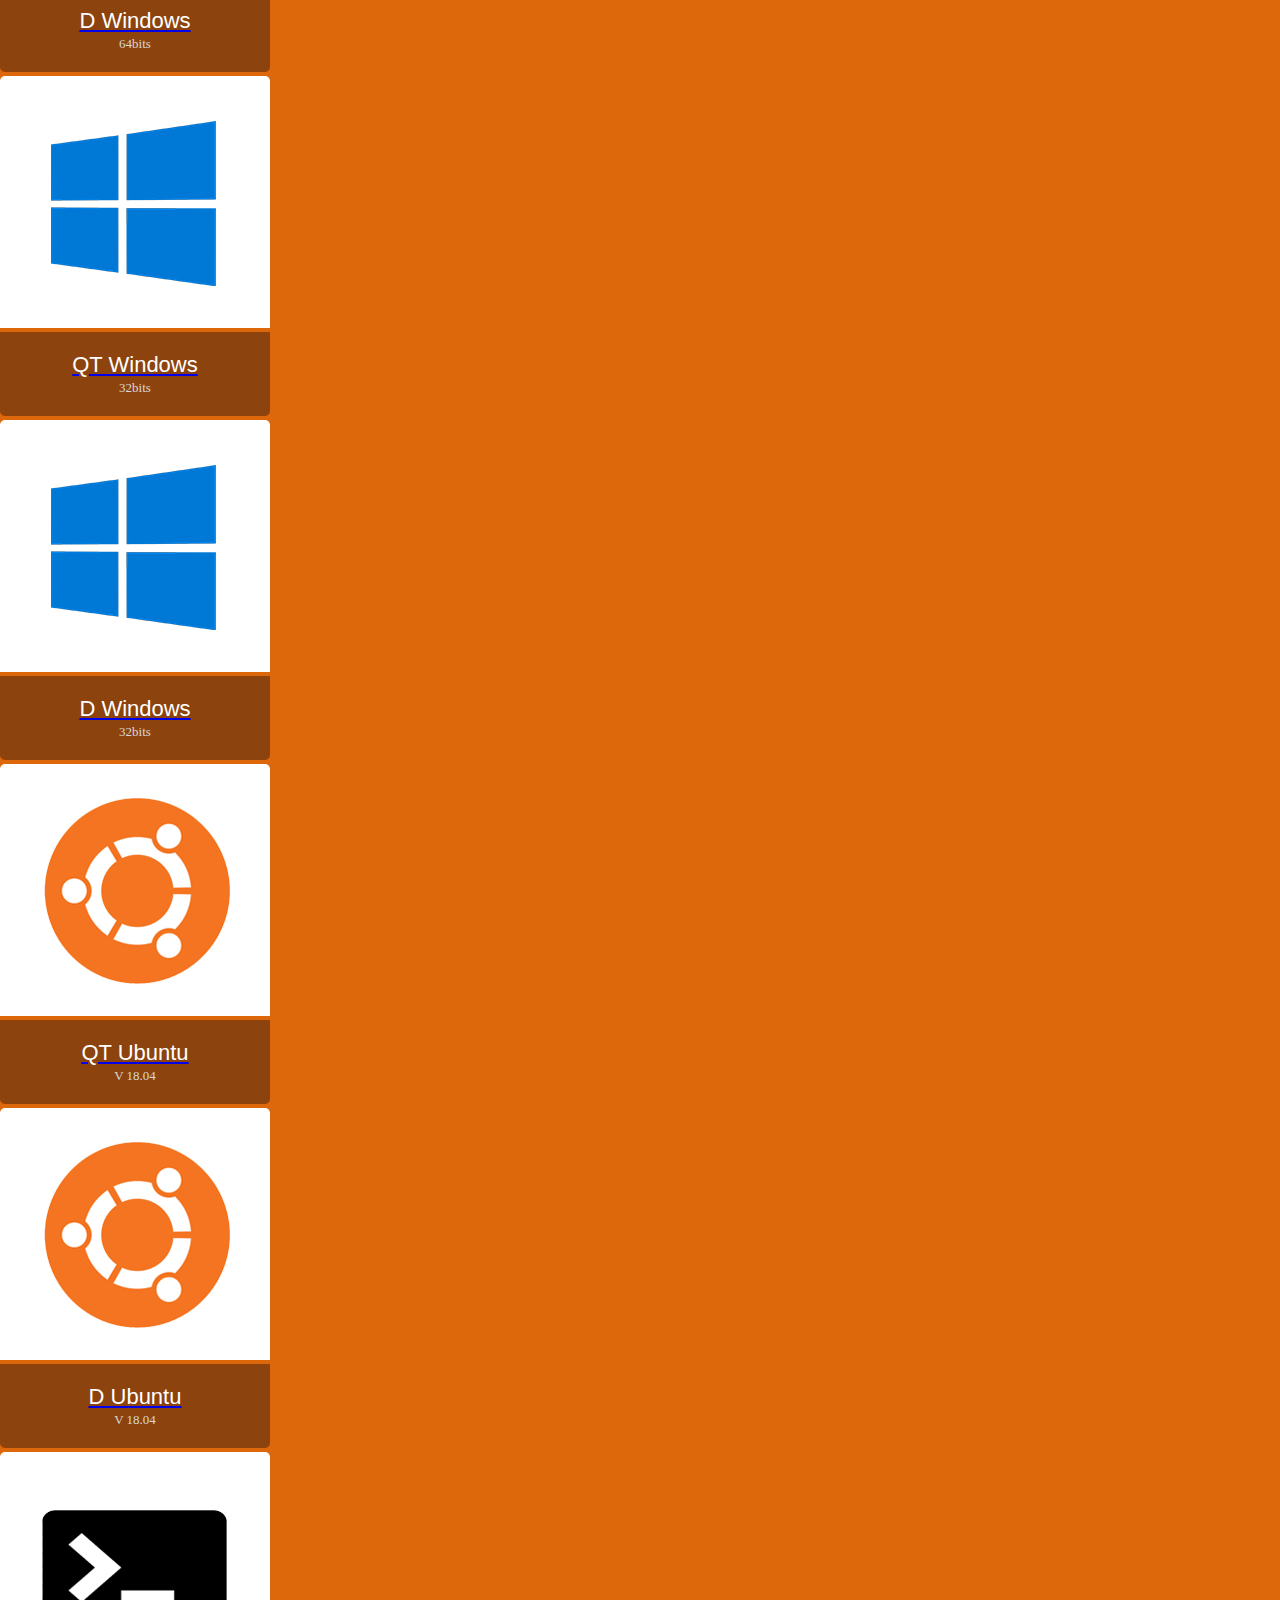
==== commit c528f1ab: "Update index.html" ====
--- a/index.html
+++ b/index.html
@@ -1253,6 +1253,32 @@
             </div>
             <div class="container">
                 <div class="row">
+                    <div class="col-lg-3 col-md-6 col-sm-6 ">
+                        <a href="https://github.com/REIBIT/" title="Coin Stake Mobile" target="_blank">
+                            <div class="download-item mt-40">
+                                <div class="download-thumb">
+                                    <img src="assets/images/coin-stake-mobile.png" title="Coin Stake Mobile">
+                                </div>
+                                <div class="download-content">
+                                    <h4 class="title">Coin Stake Mobile</h4>
+                                    <span>App Parceiro para Android</span>
+                                </div>
+                            </div>
+                        </a>
+                    </div>
+                    <div class="col-lg-3 col-md-6 col-sm-6 ">
+                        <a href="https://github.com/REIBIT/" title="Webwallet Reibit" target="_blank">
+                            <div class="download-item mt-40">
+                                <div class="download-thumb">
+                                    <img src="assets/images/webwallet.png" title="Webwallet Reibit">
+                                </div>
+                                <div class="download-content">
+                                    <h4 class="title">Webwallet</h4>
+                                    <span>Oficial Reibit</span>
+                                </div>
+                            </div>
+                        </a>
+                    </div>
                     <div class="col-lg-3 col-md-6 col-sm-3 ">
                         <a href="https://github.com/REIBIT/REIBIT/releases/download/v1.0.0.0/QTwindows64bits.zip" title="Download Reibit QT Windows 64bits">
                             <div class="download-item mt-40">
@@ -1313,7 +1339,7 @@
                                 </div>
                                 <div class="download-content">
                                     <h4 class="title">QT Ubuntu</h4>
-                                    <span>Versão 18.04</span>
+                                    <span>V 18.04</span>
                                 </div>
                             </div>
                         </a>
@@ -1326,7 +1352,7 @@
                                 </div>
                                 <div class="download-content">
                                     <h4 class="title">D Ubuntu</h4>
-                                    <span>Versão 18.04</span>
+                                    <span>V 18.04</span>
                                 </div>
                             </div>
                         </a>
@@ -1353,32 +1379,6 @@
                                 <div class="download-content">
                                     <h4 class="title">Github</h4>
                                     <span>Developer</span>
-                                </div>
-                            </div>
-                        </a>
-                    </div>
-                    <div class="col-lg-3 col-md-6 col-sm-6 ">
-                        <a href="https://github.com/REIBIT/" title="Coin Stake Mobile" target="_blank">
-                            <div class="download-item mt-40">
-                                <div class="download-thumb">
-                                    <img src="assets/images/coin-stake-mobile.png" title="Coin Stake Mobile">
-                                </div>
-                                <div class="download-content">
-                                    <h4 class="title">Coin Stake Mobile</h4>
-                                    <span>App Parceiro</span>
-                                </div>
-                            </div>
-                        </a>
-                    </div>
-                    <div class="col-lg-3 col-md-6 col-sm-6 ">
-                        <a href="https://github.com/REIBIT/" title="Webwallet Reibit" target="_blank">
-                            <div class="download-item mt-40">
-                                <div class="download-thumb">
-                                    <img src="assets/images/webwallet.png" title="Webwallet Reibit">
-                                </div>
-                                <div class="download-content">
-                                    <h4 class="title">Webwallet</h4>
-                                    <span>Oficial Reibit</span>
                                 </div>
                             </div>
                         </a>
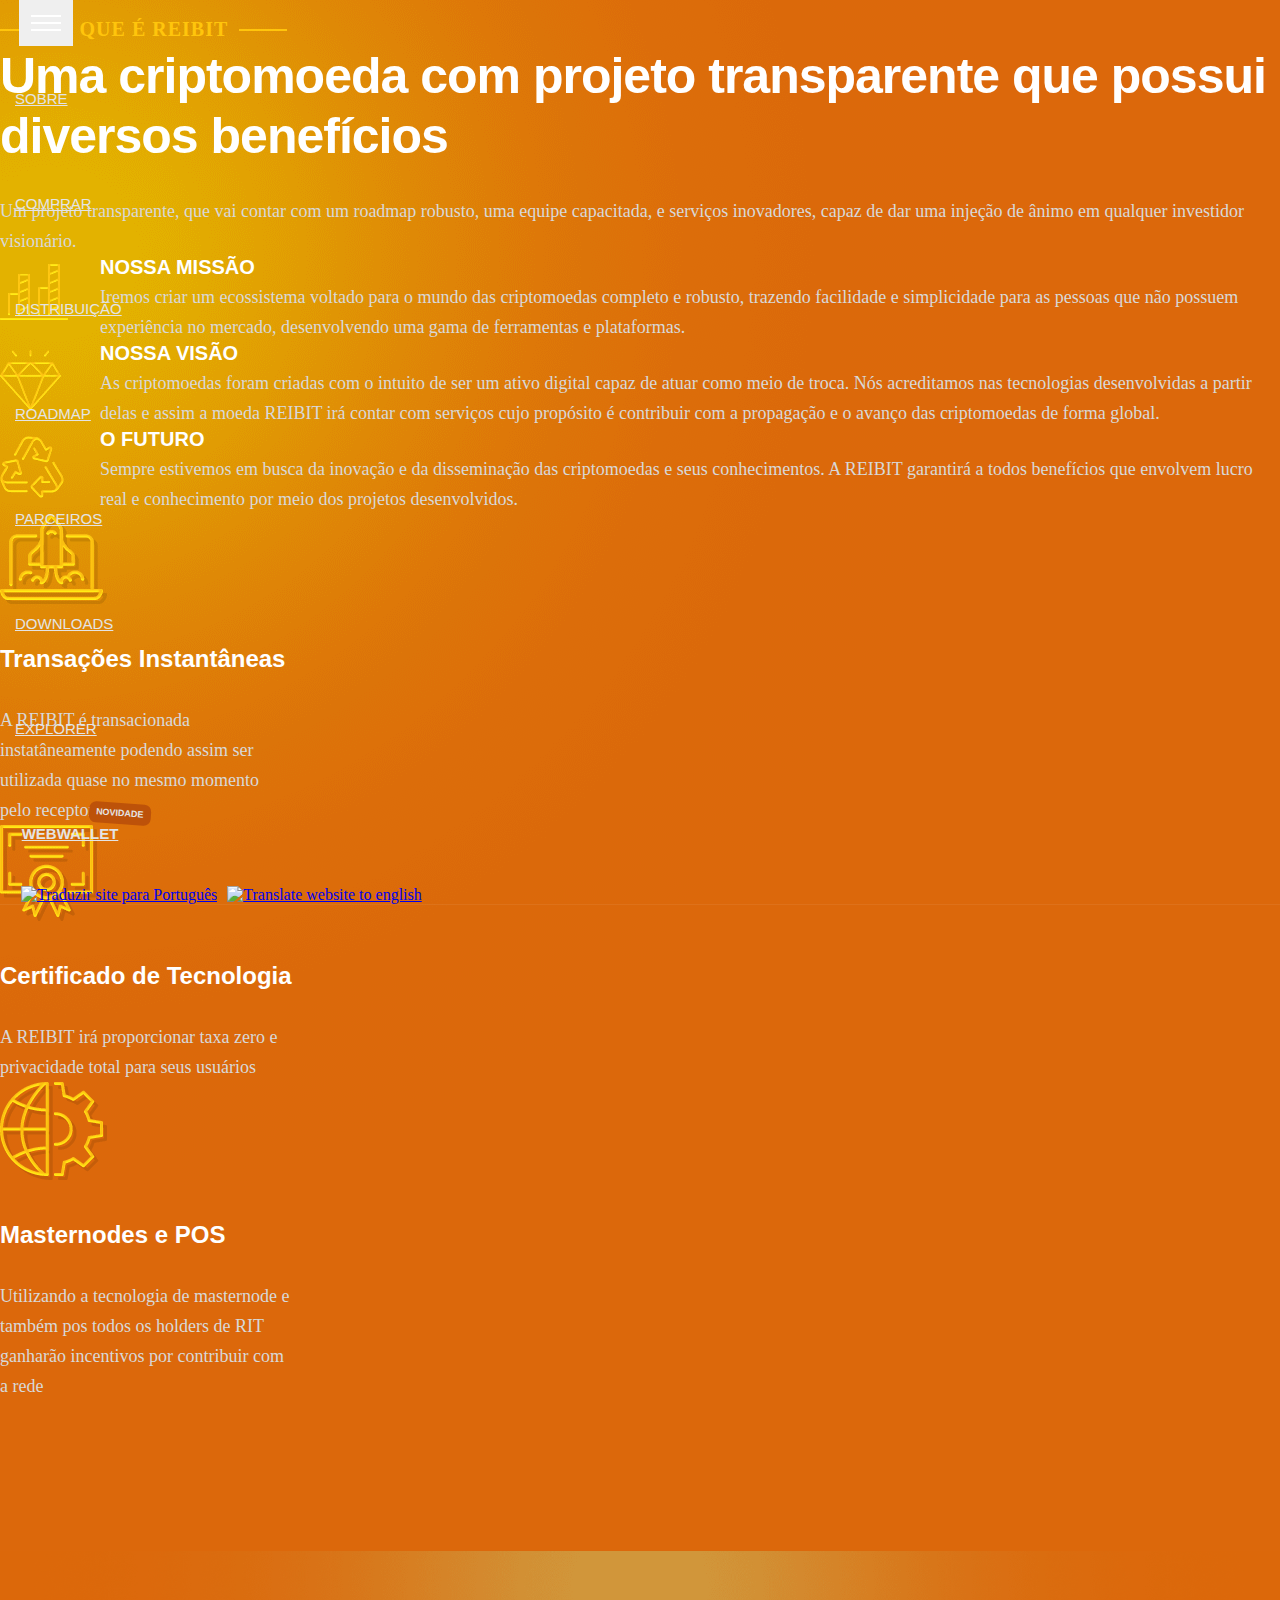
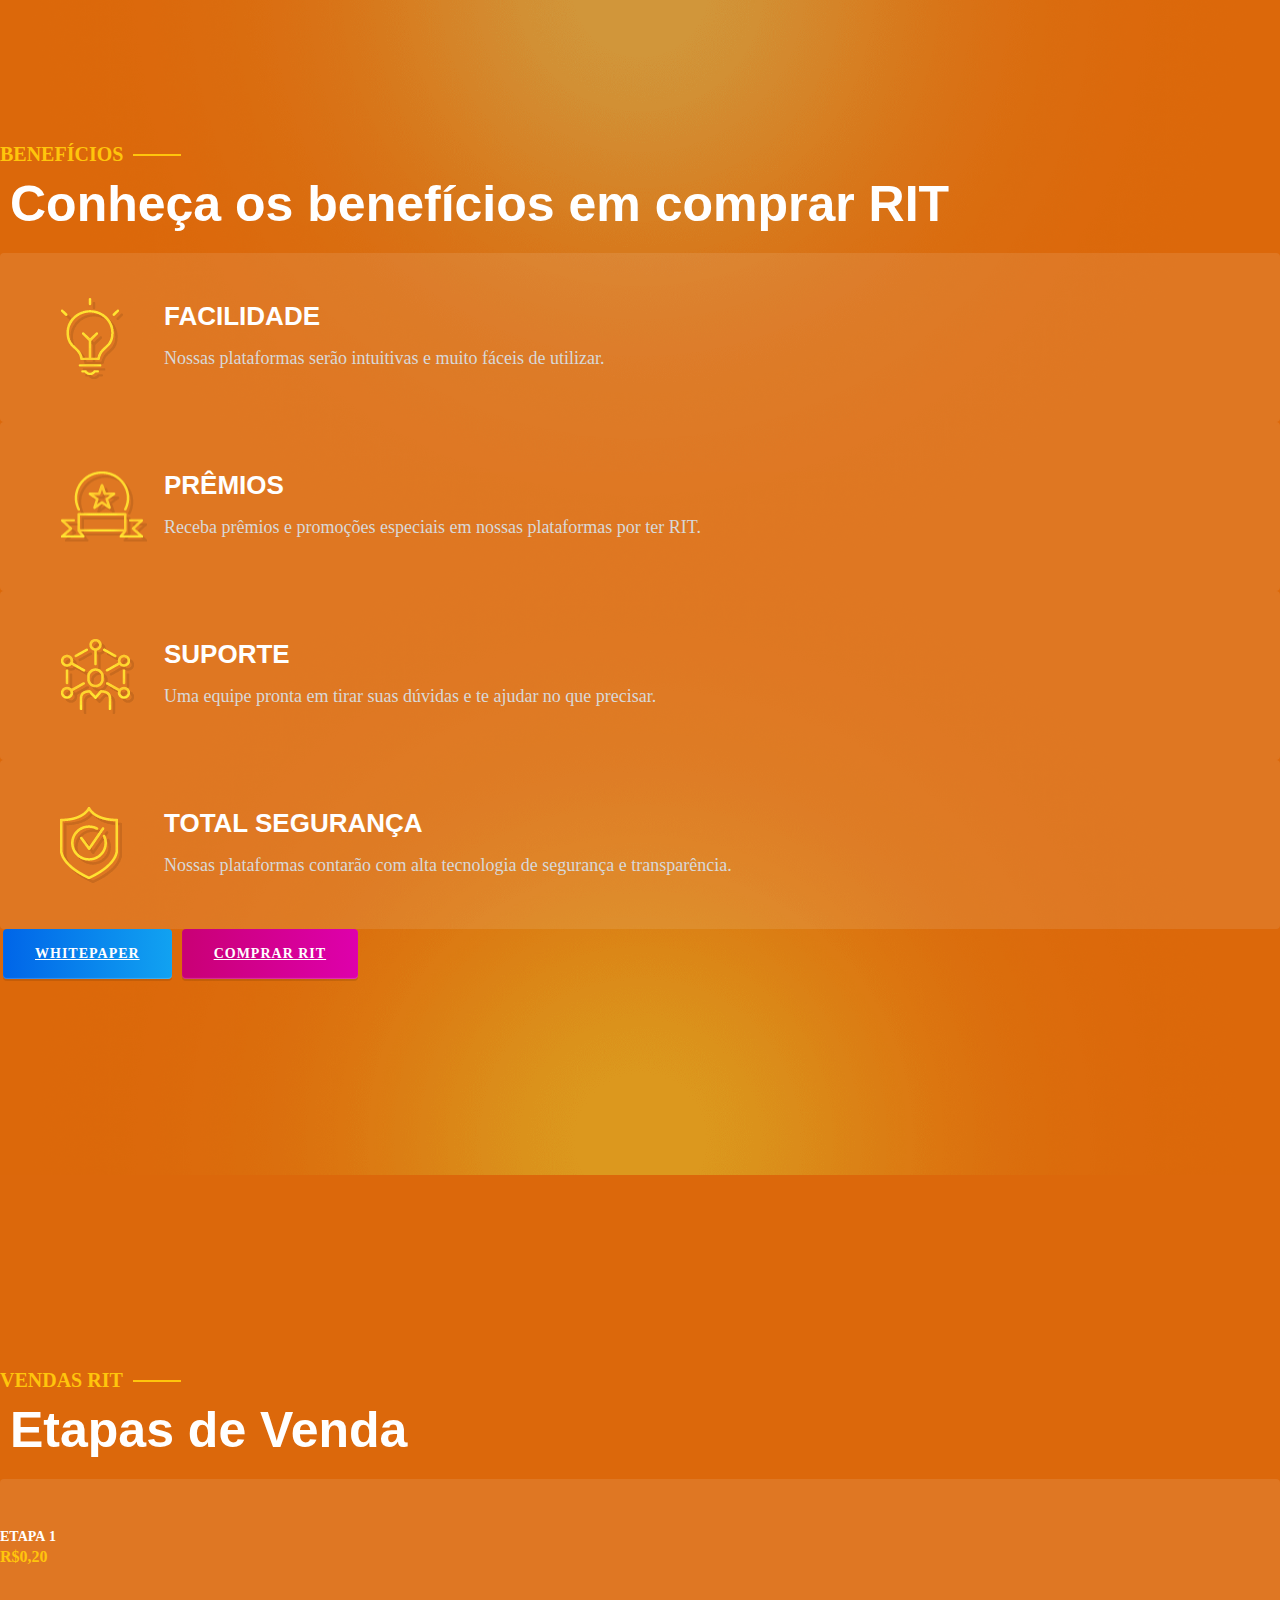
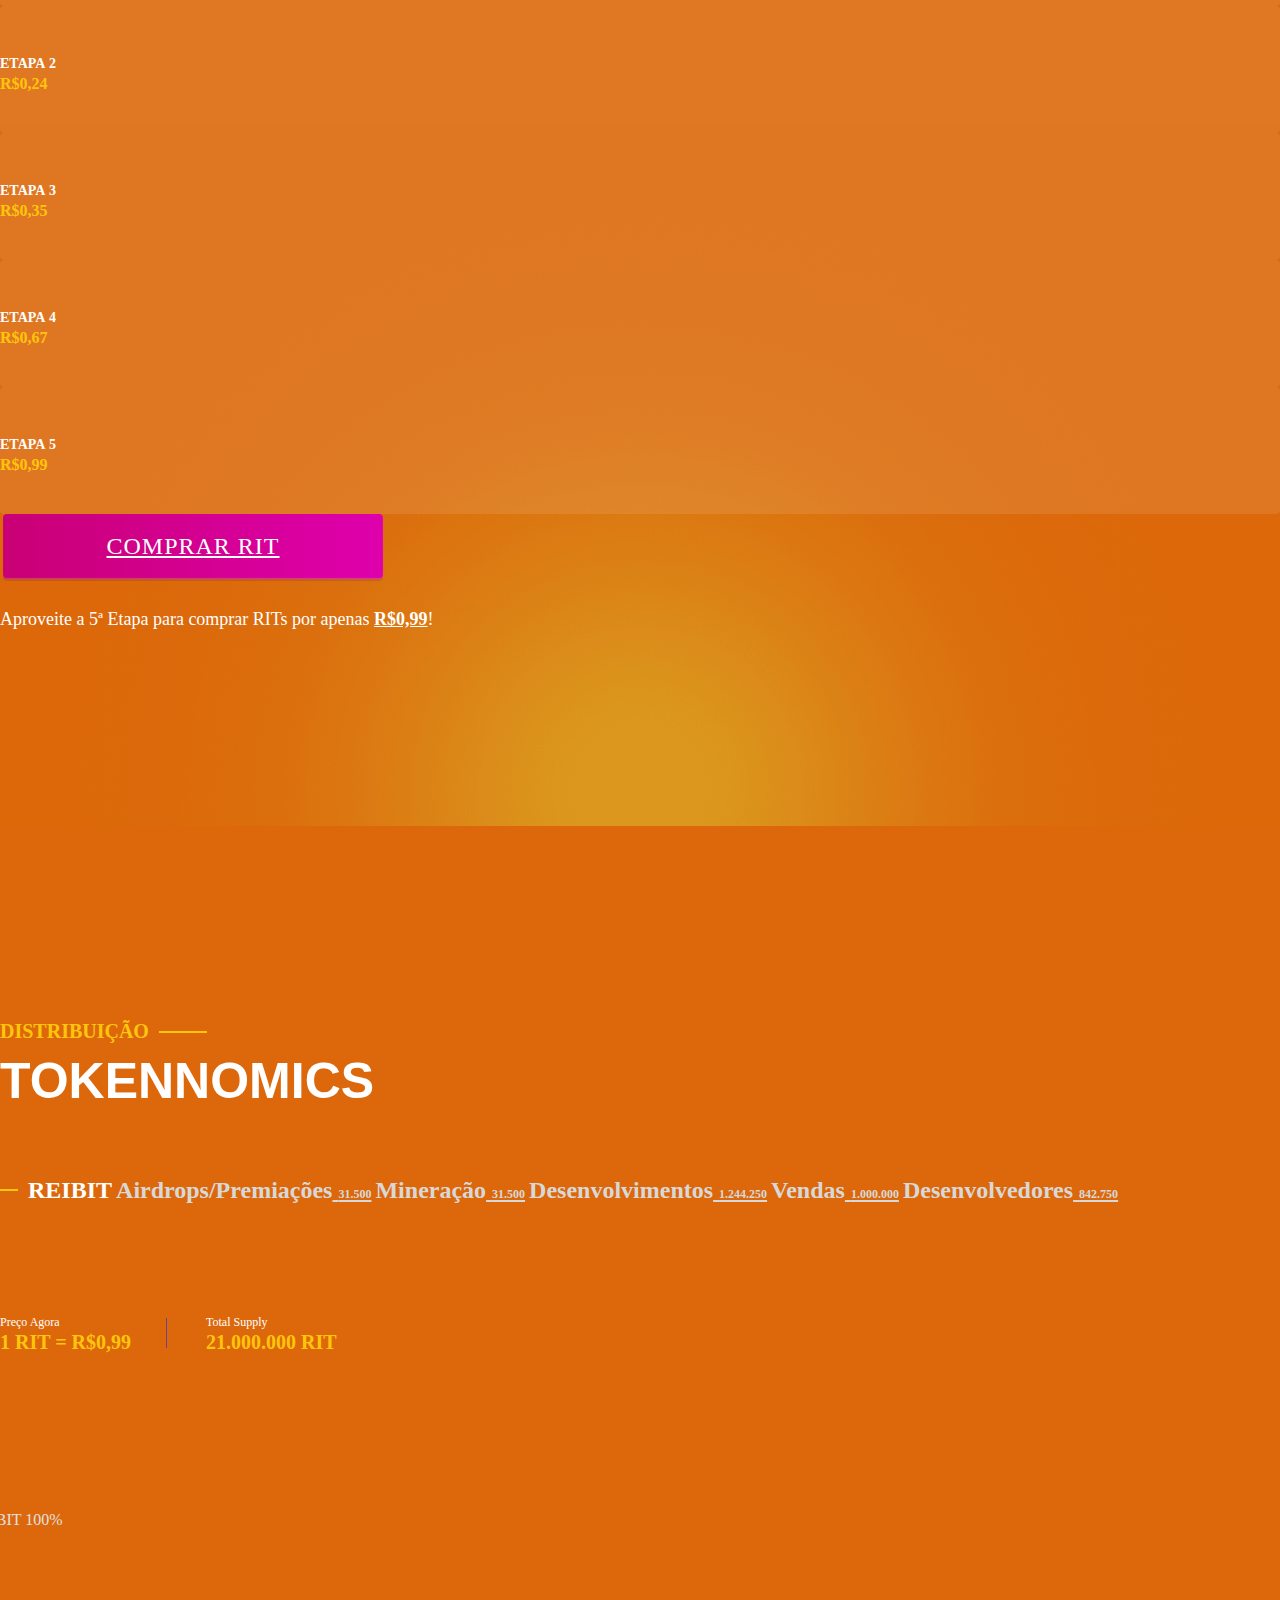
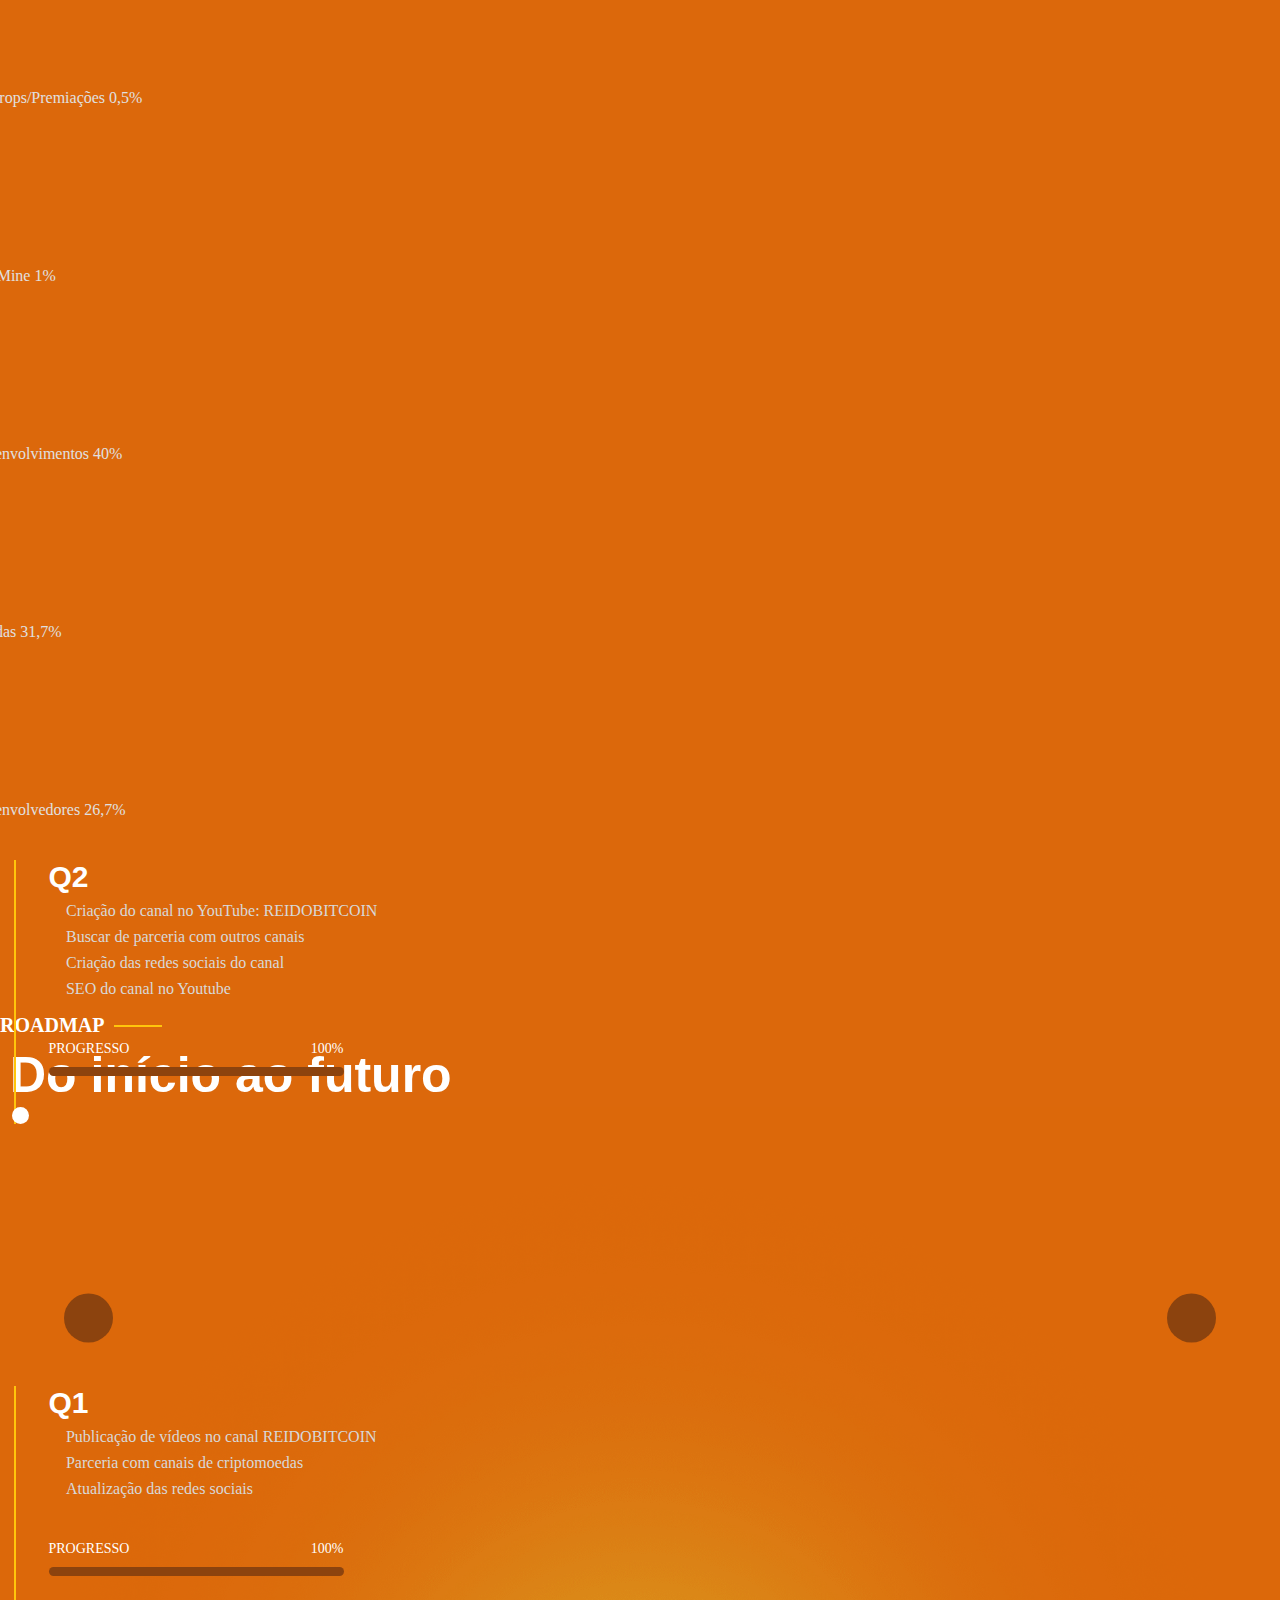
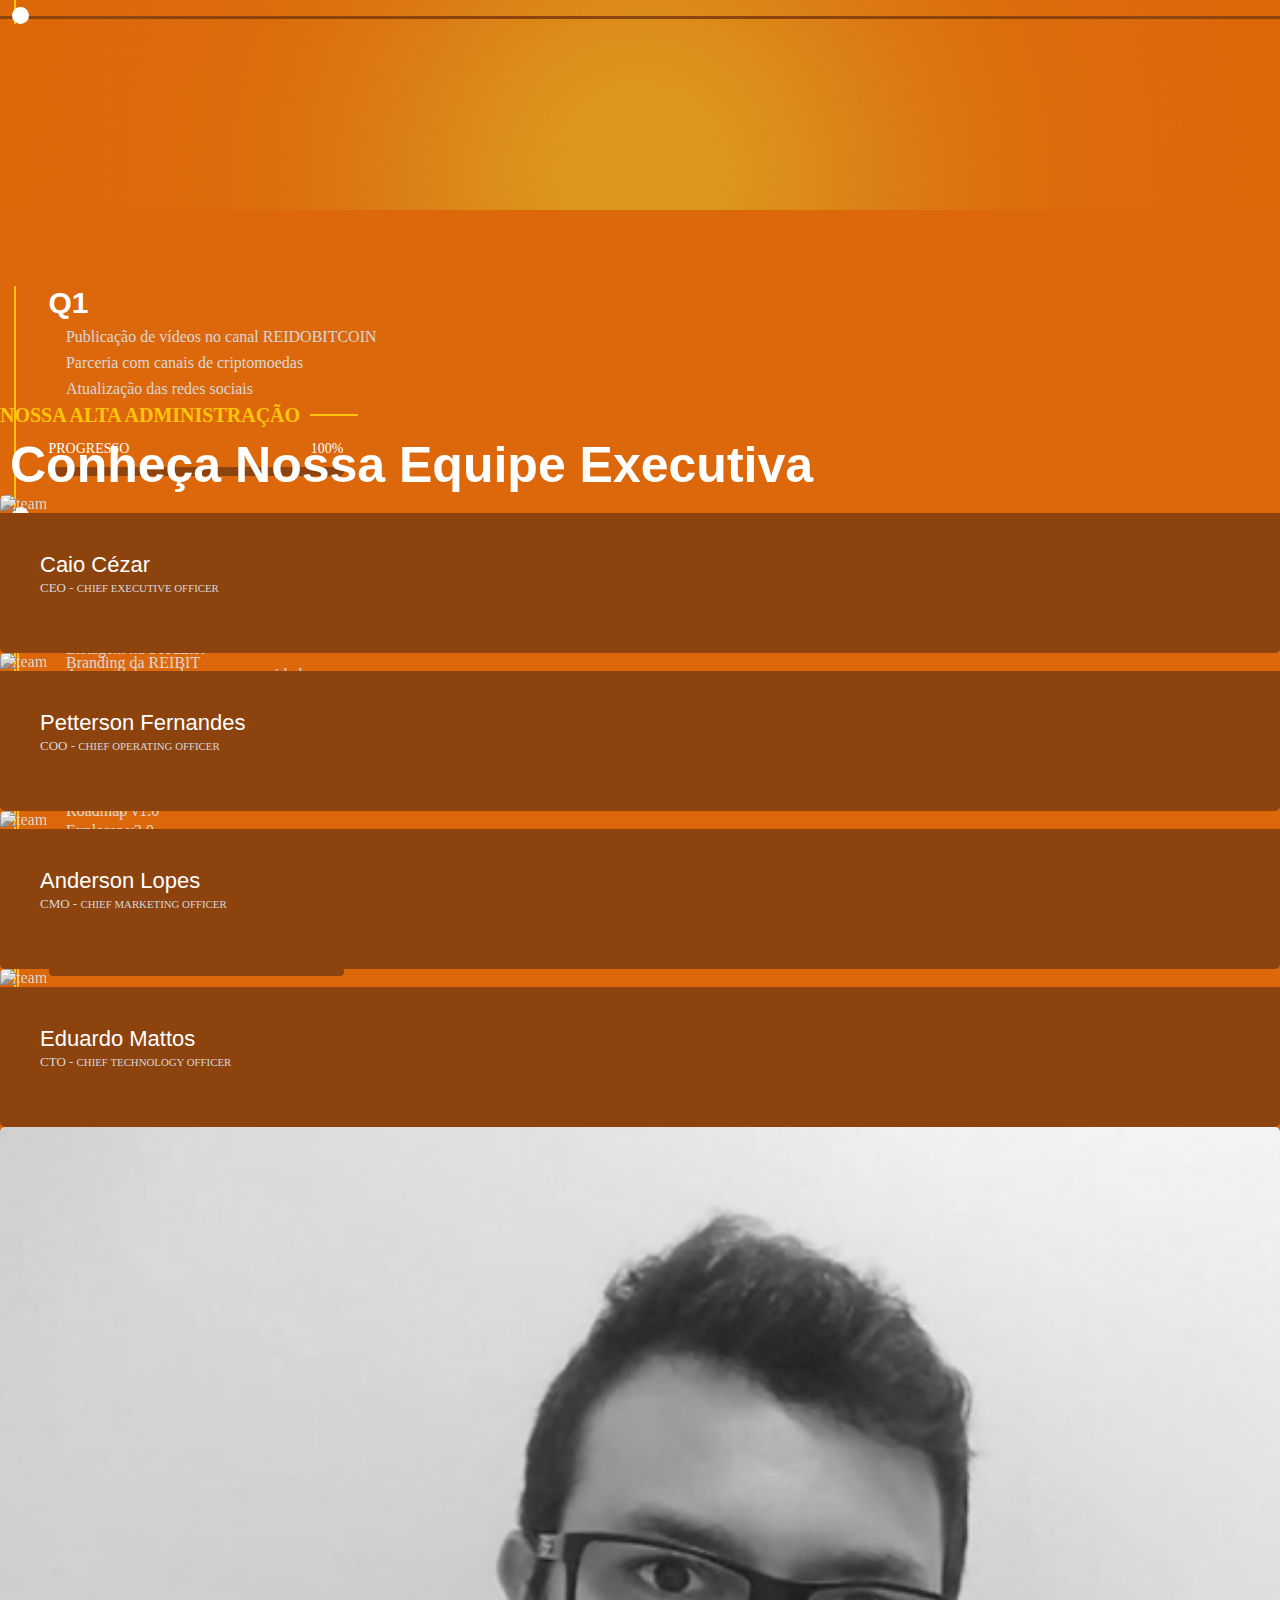
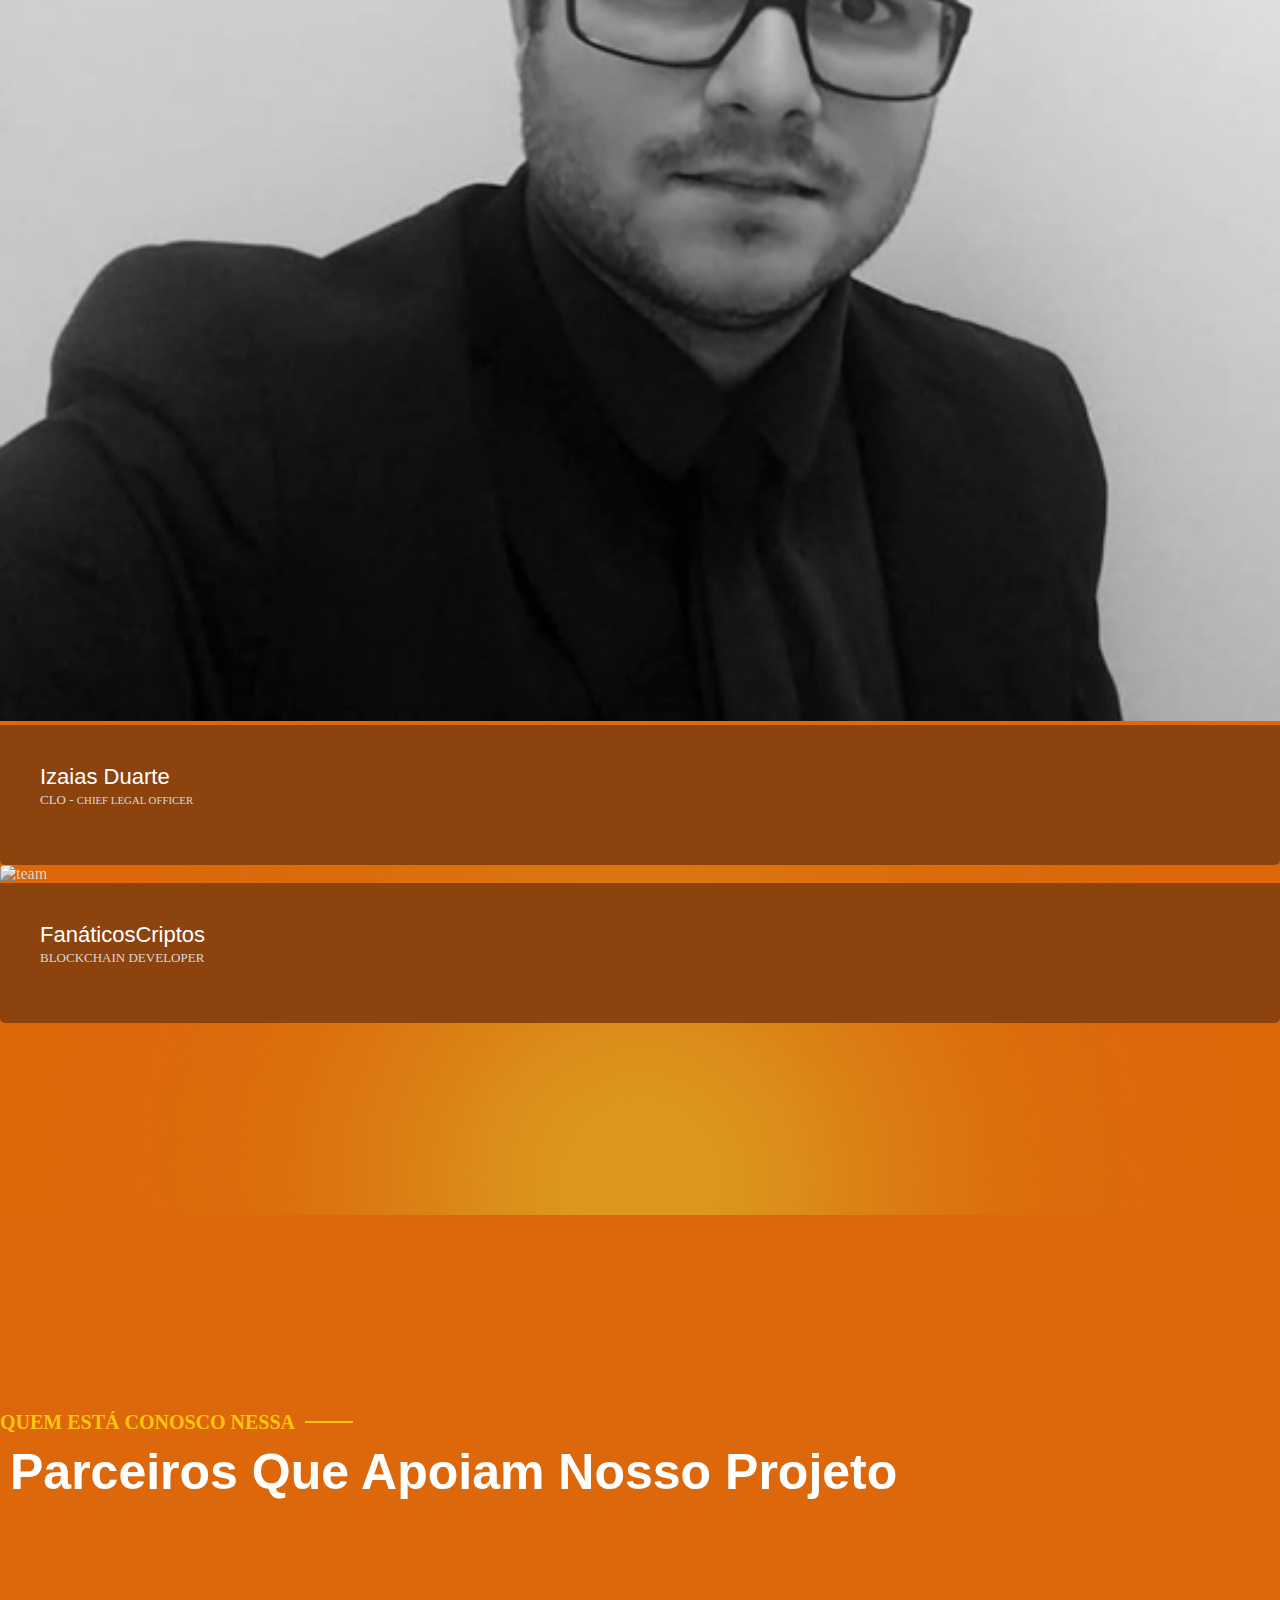
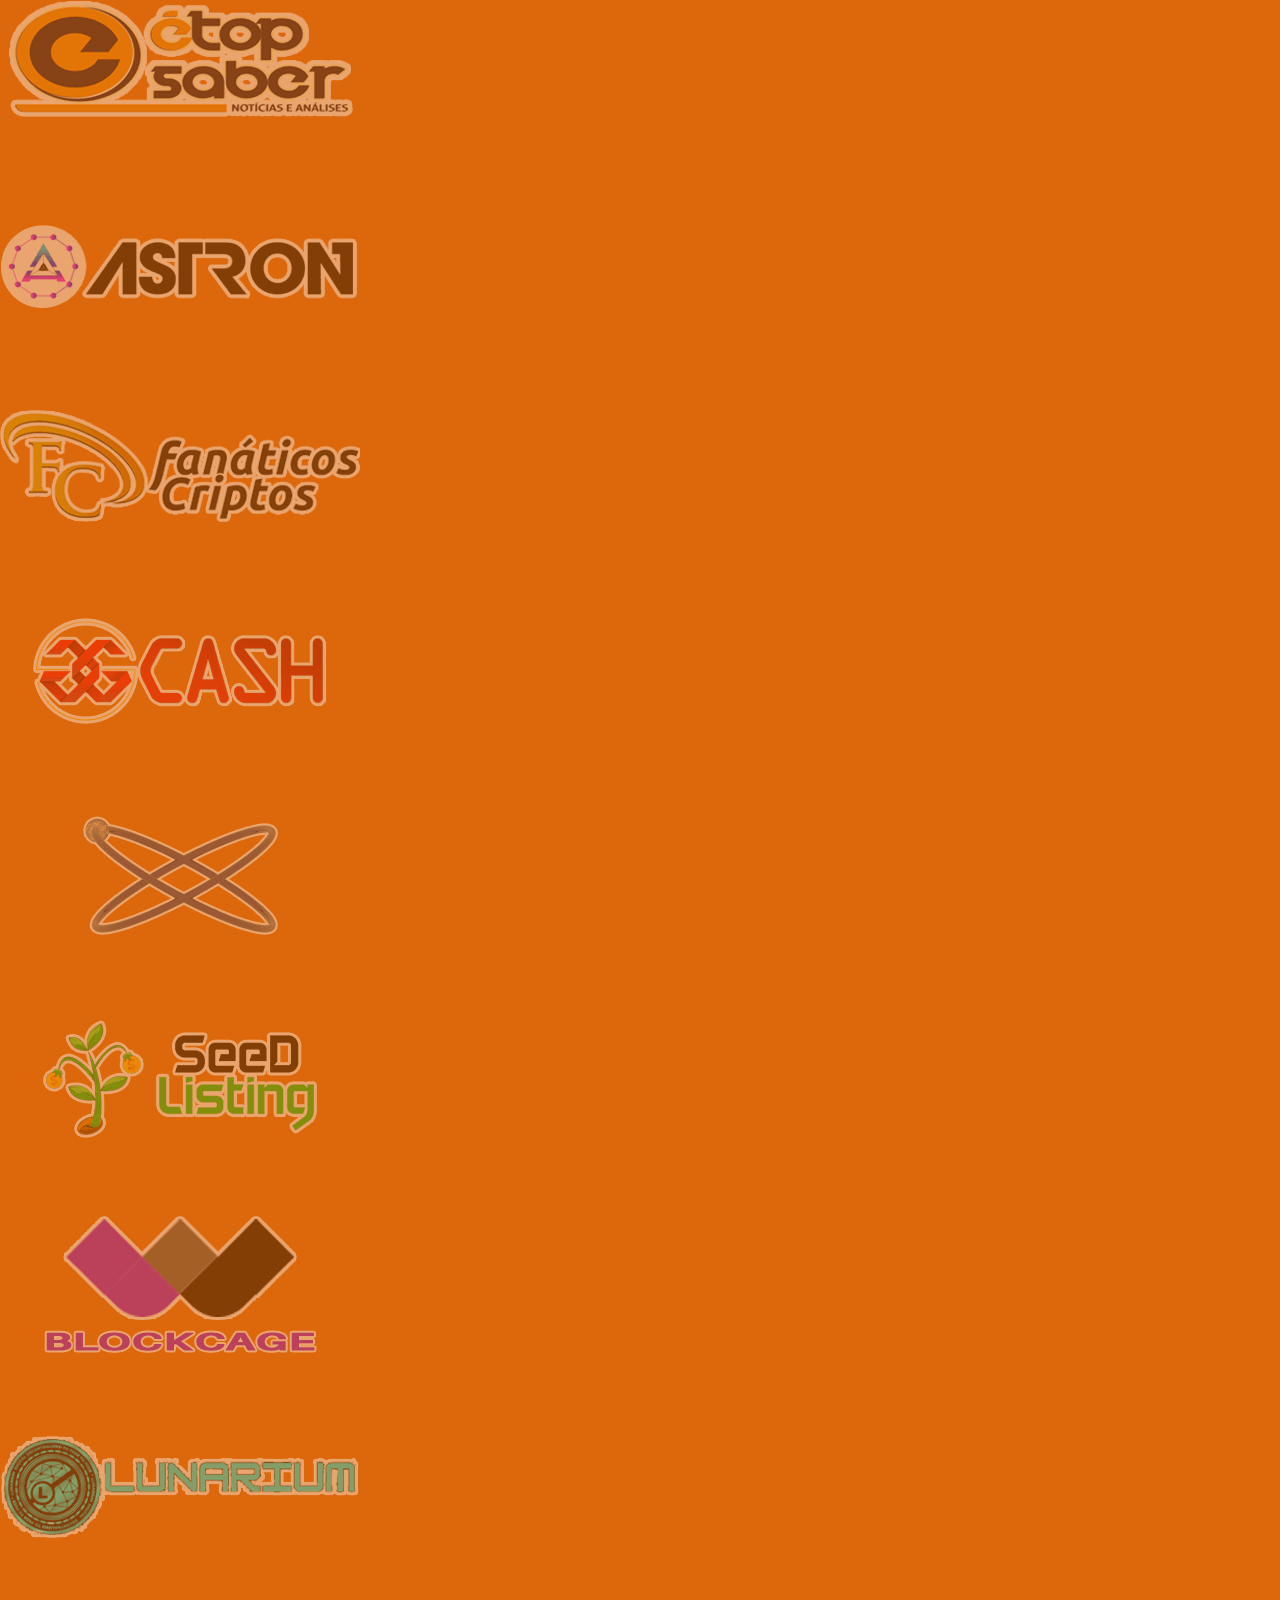
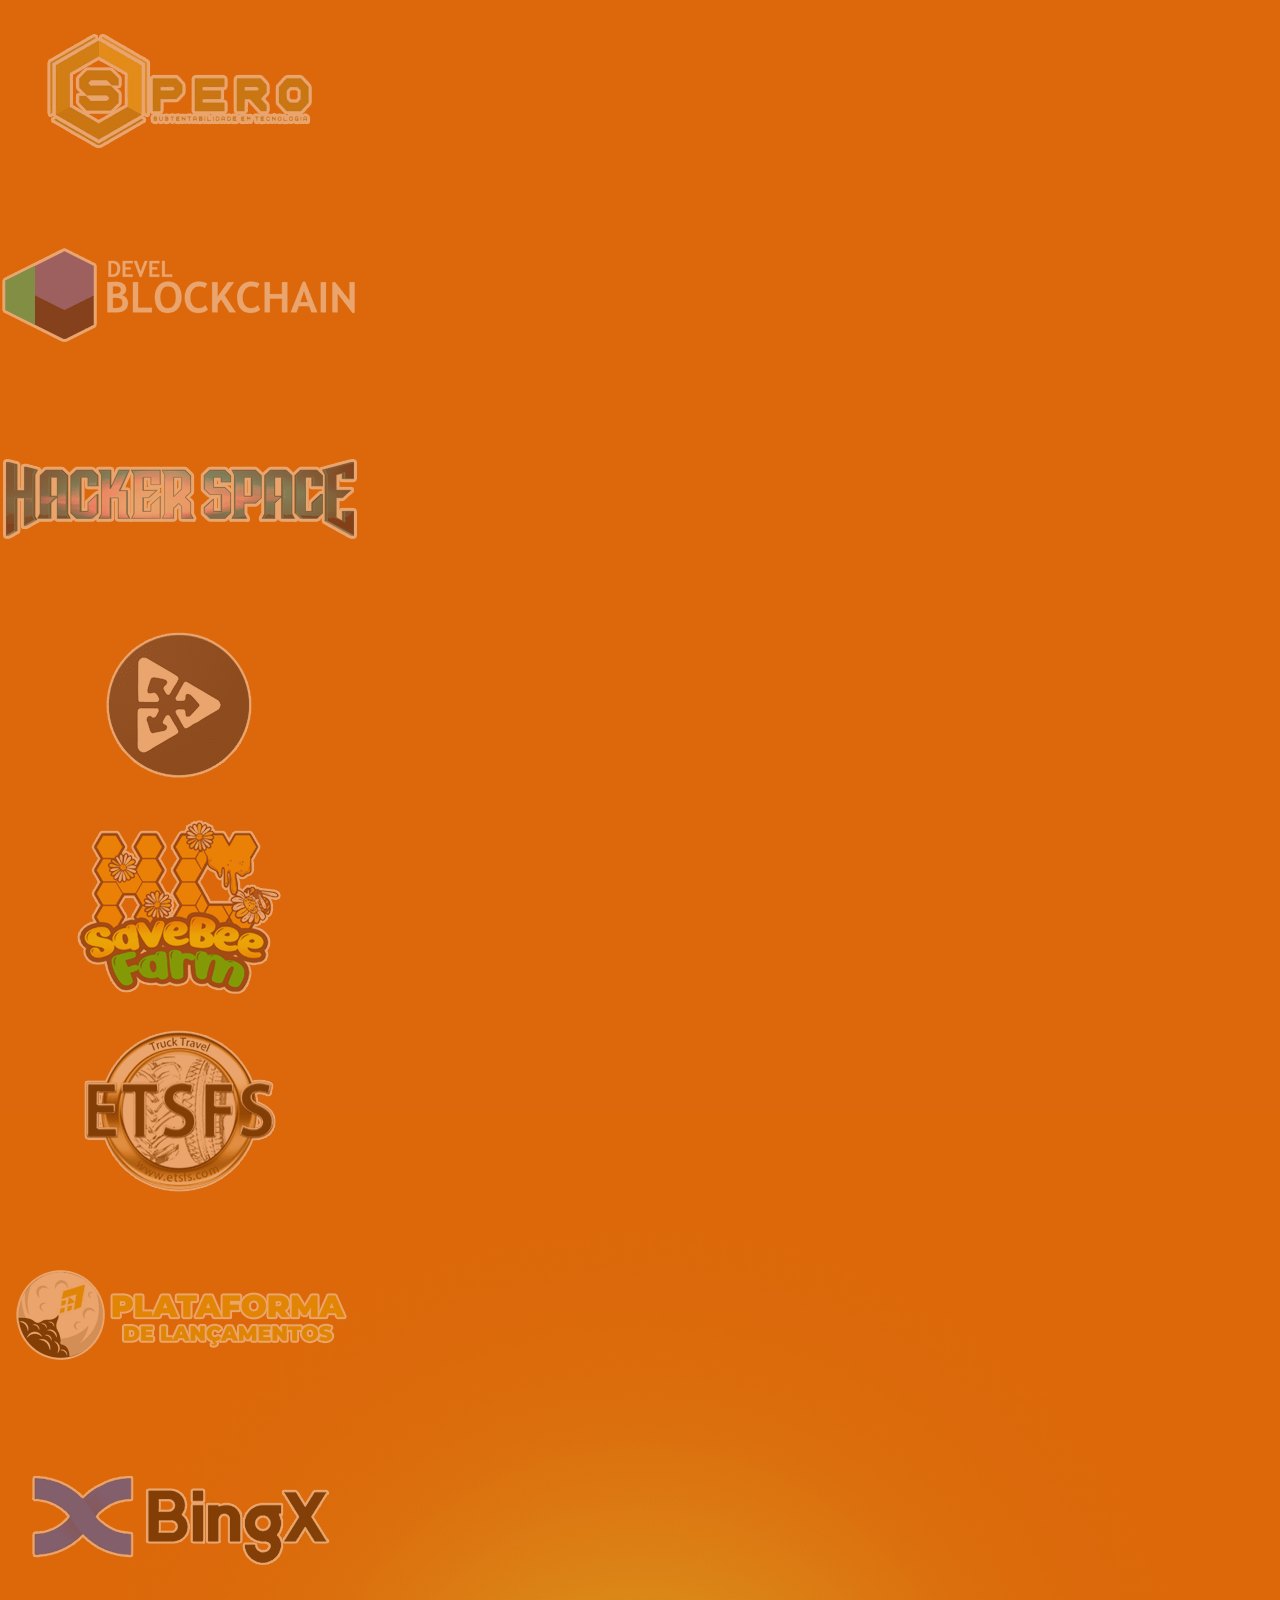
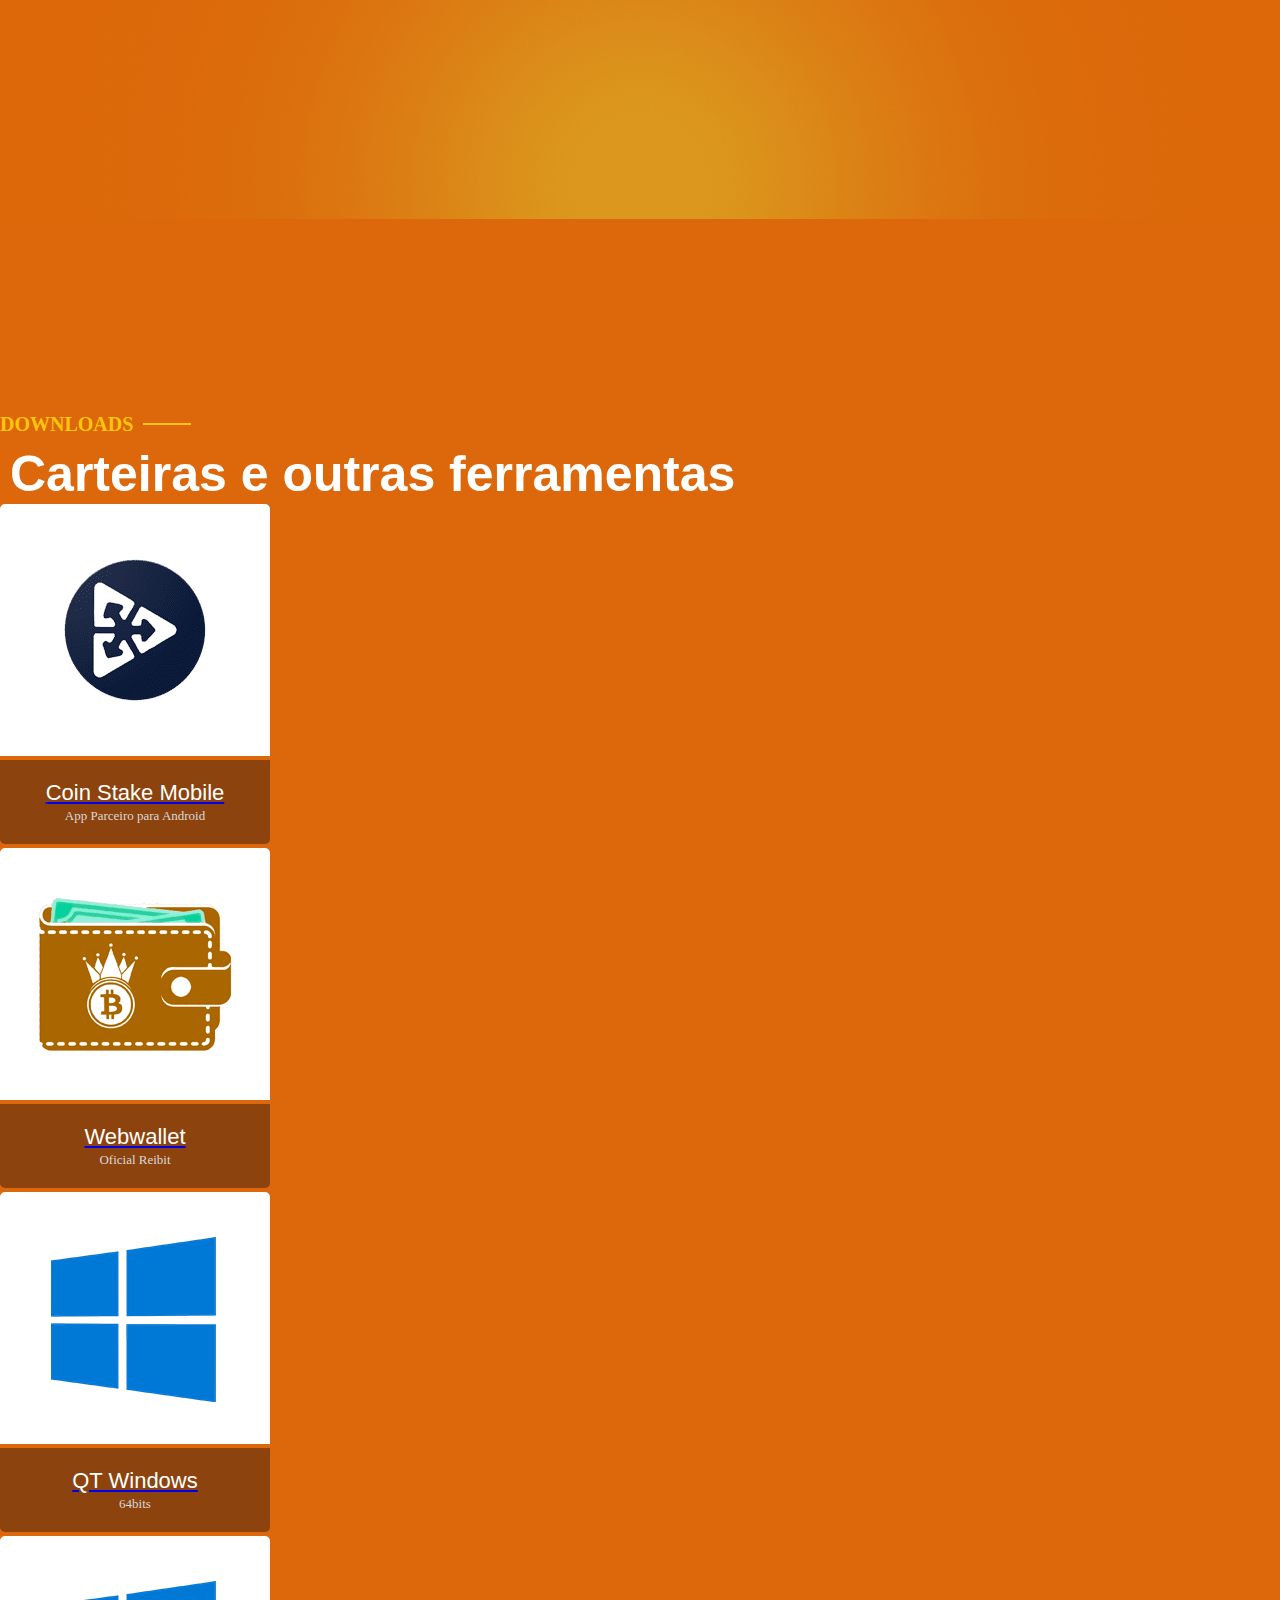
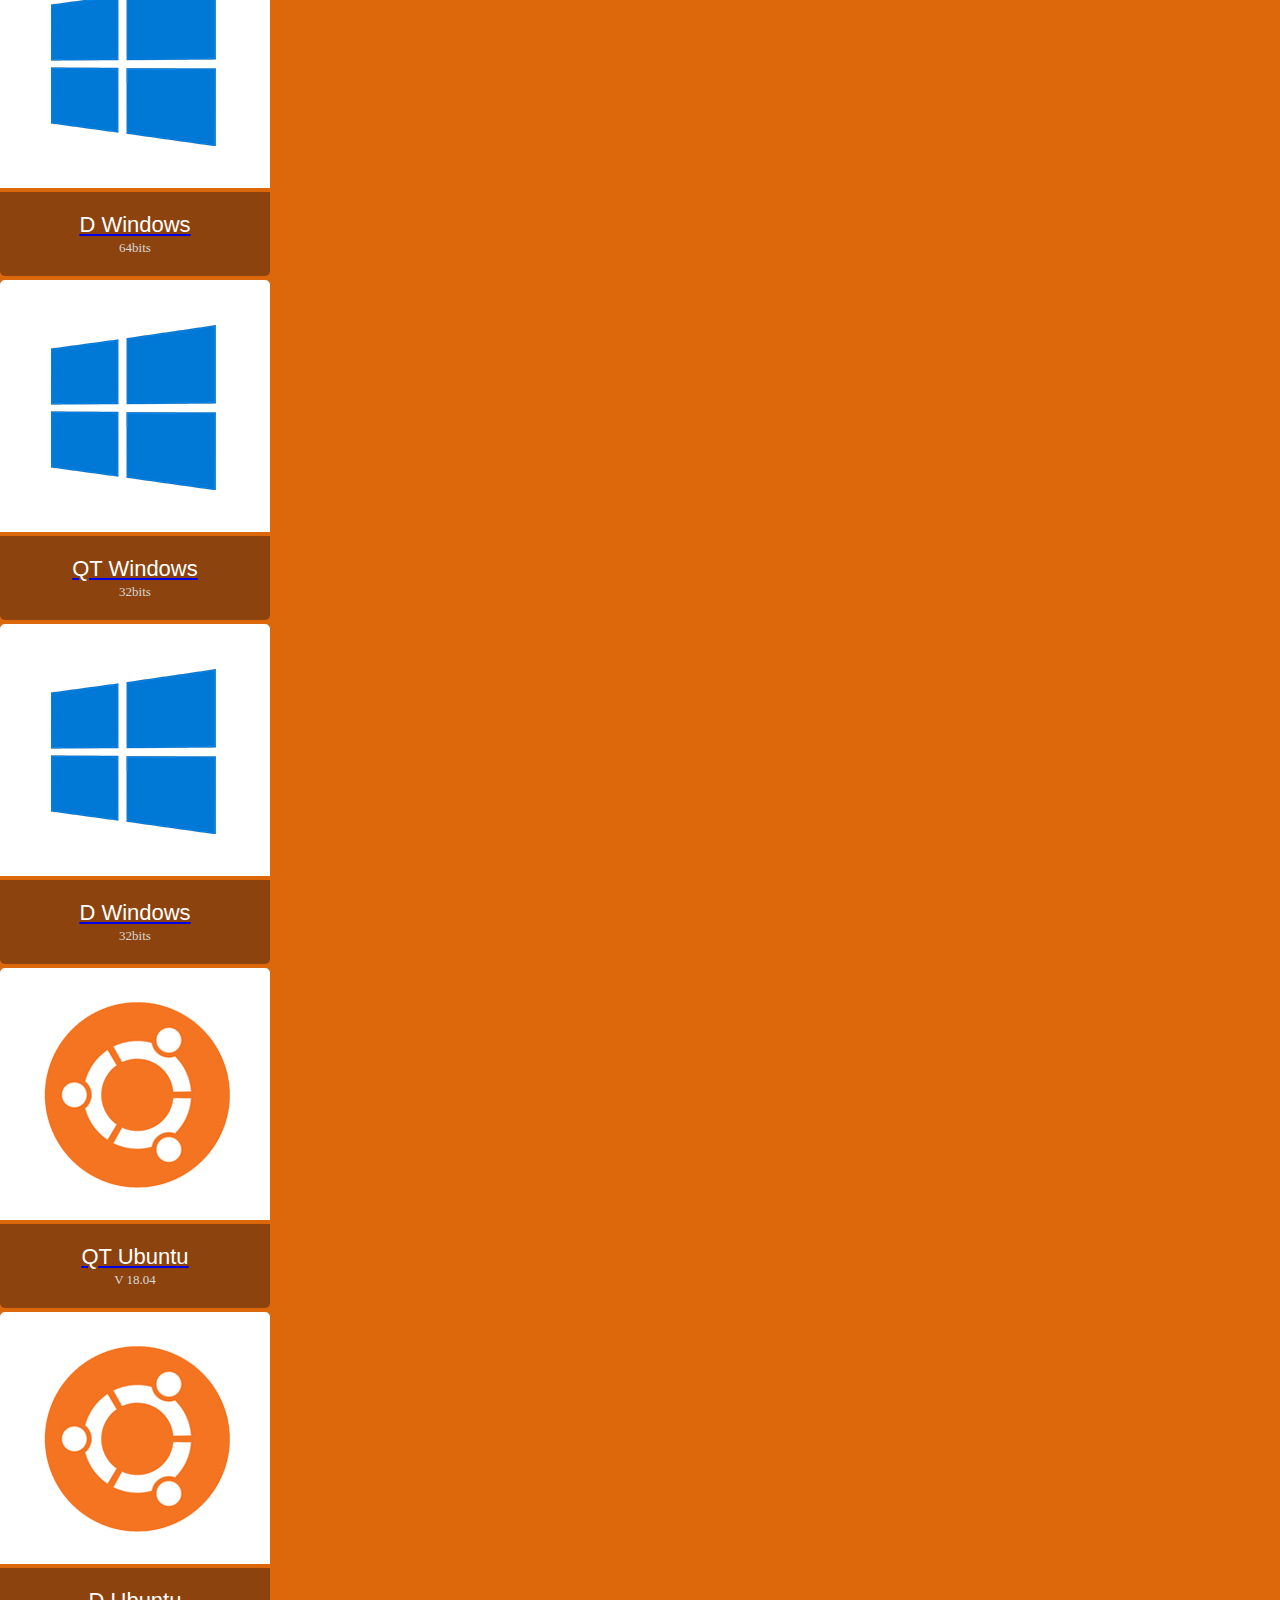
==== commit bcb95f16: "nova parceria" ====
--- a/index.html
+++ b/index.html
@@ -1230,6 +1230,11 @@
                         <a target="_blank" href="https://t.me/PlataformadeLancamentos"><img src="assets/images/brand15.png"></a>
                     </div>
                 </div>
+                <div class="col-lg-3 col-md-4 col-sm-6 col-6">
+                    <div class="brand-item mt-30">
+                        <a target="_blank" href="https://bingx.com/"><img src="assets/images/brand16.png"></a>
+                    </div>
+                </div>
             </div>
         </div>
         <div class="banefits-color-2">
@@ -1254,7 +1259,7 @@
             <div class="container">
                 <div class="row">
                     <div class="col-lg-3 col-md-6 col-sm-6 ">
-                        <a href="https://github.com/REIBIT/" title="Coin Stake Mobile" target="_blank">
+                        <a href="https://play.google.com/store/apps/details?id=com.mycompany.master_staking_mobile" title="Coin Stake Mobile" target="_blank">
                             <div class="download-item mt-40">
                                 <div class="download-thumb">
                                     <img src="assets/images/coin-stake-mobile.png" title="Coin Stake Mobile">
@@ -1267,7 +1272,7 @@
                         </a>
                     </div>
                     <div class="col-lg-3 col-md-6 col-sm-6 ">
-                        <a href="https://github.com/REIBIT/" title="Webwallet Reibit" target="_blank">
+                        <a href="https://wallet.reibit.io" title="Webwallet Reibit" target="_blank">
                             <div class="download-item mt-40">
                                 <div class="download-thumb">
                                     <img src="assets/images/webwallet.png" title="Webwallet Reibit">
@@ -1488,6 +1493,11 @@
                                 <li class="clearfix">
                                     <div class="widget-post-details-wrapper">
                                         <div class="post-title"><a target="_blank" href="https://t.me/PlataformadeLancamentos"><b>Plataforma de Lancamentos</b></a></div>
+                                    </div>
+                                </li>
+                                <li class="clearfix">
+                                    <div class="widget-post-details-wrapper">
+                                        <div class="post-title"><a target="_blank" href="https://bingx.com/"><b>Bingx</b></a></div>
                                     </div>
                                 </li>
                             </ul>
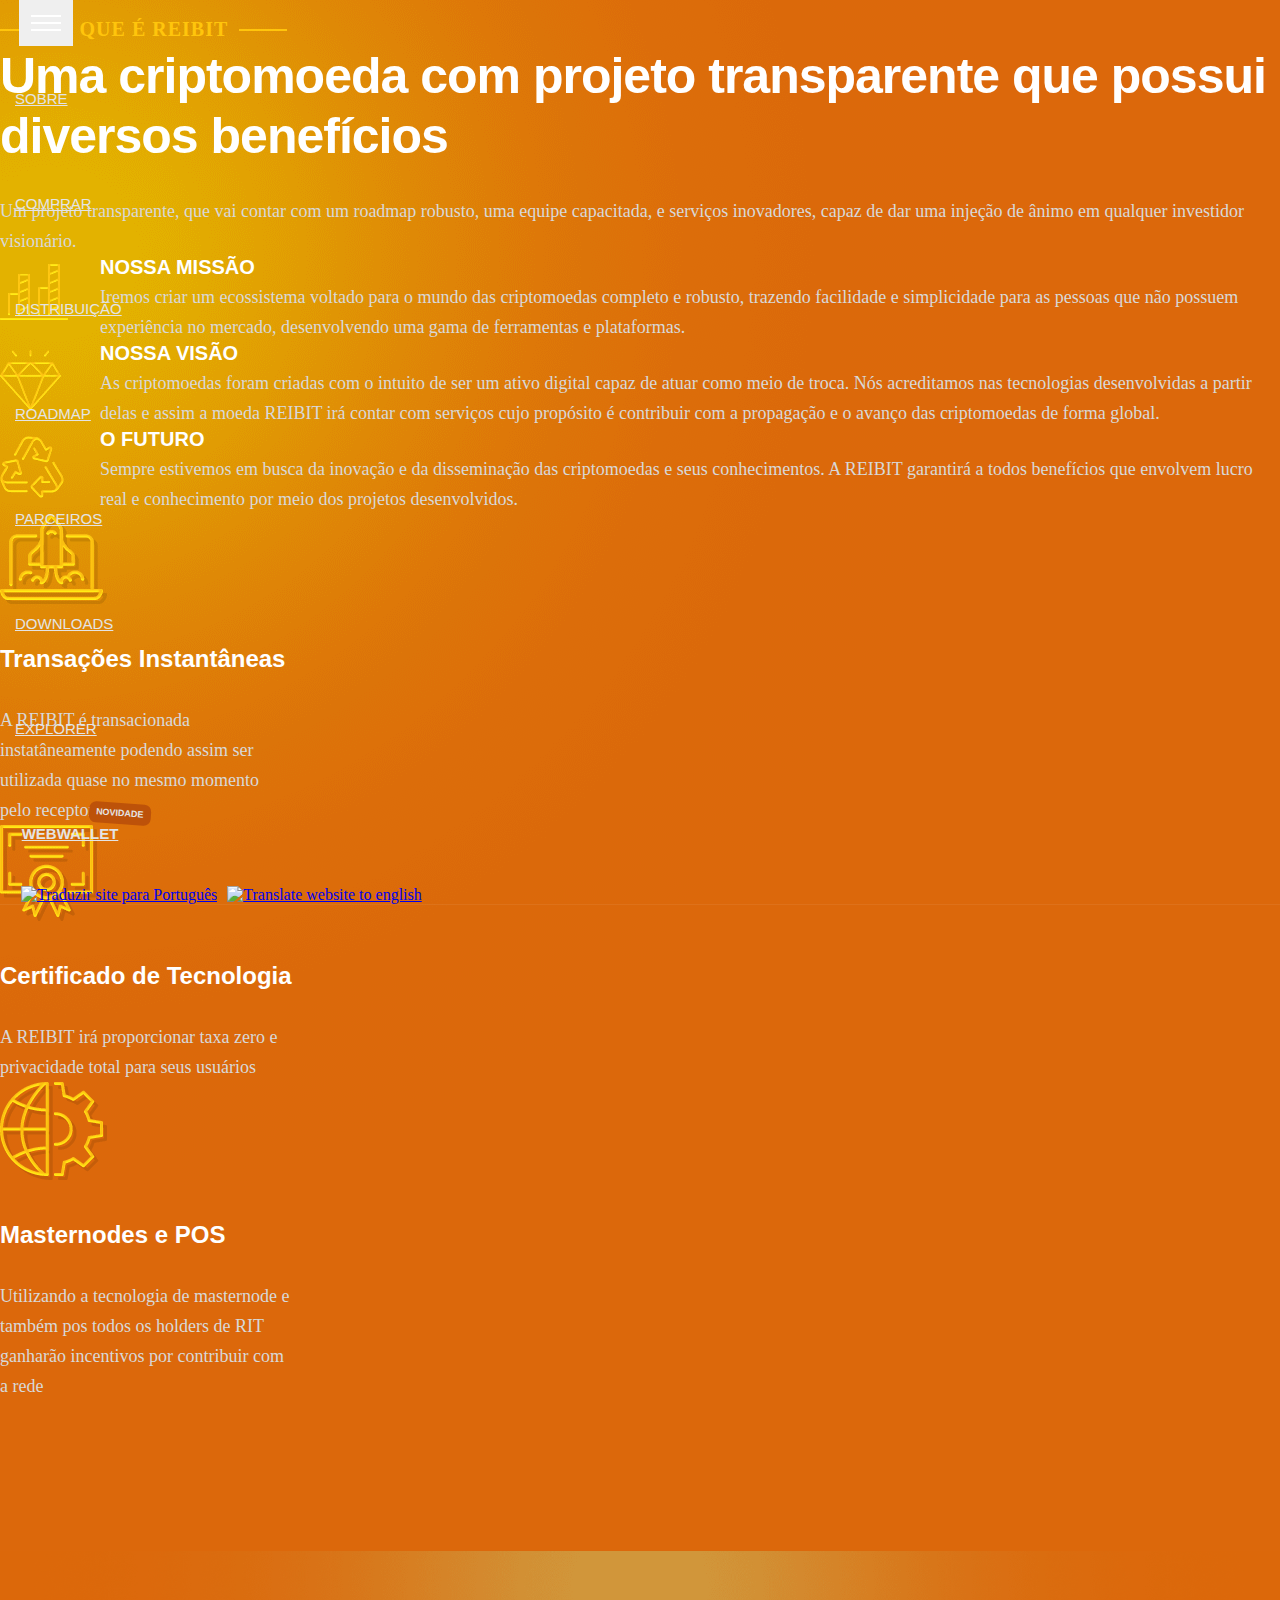
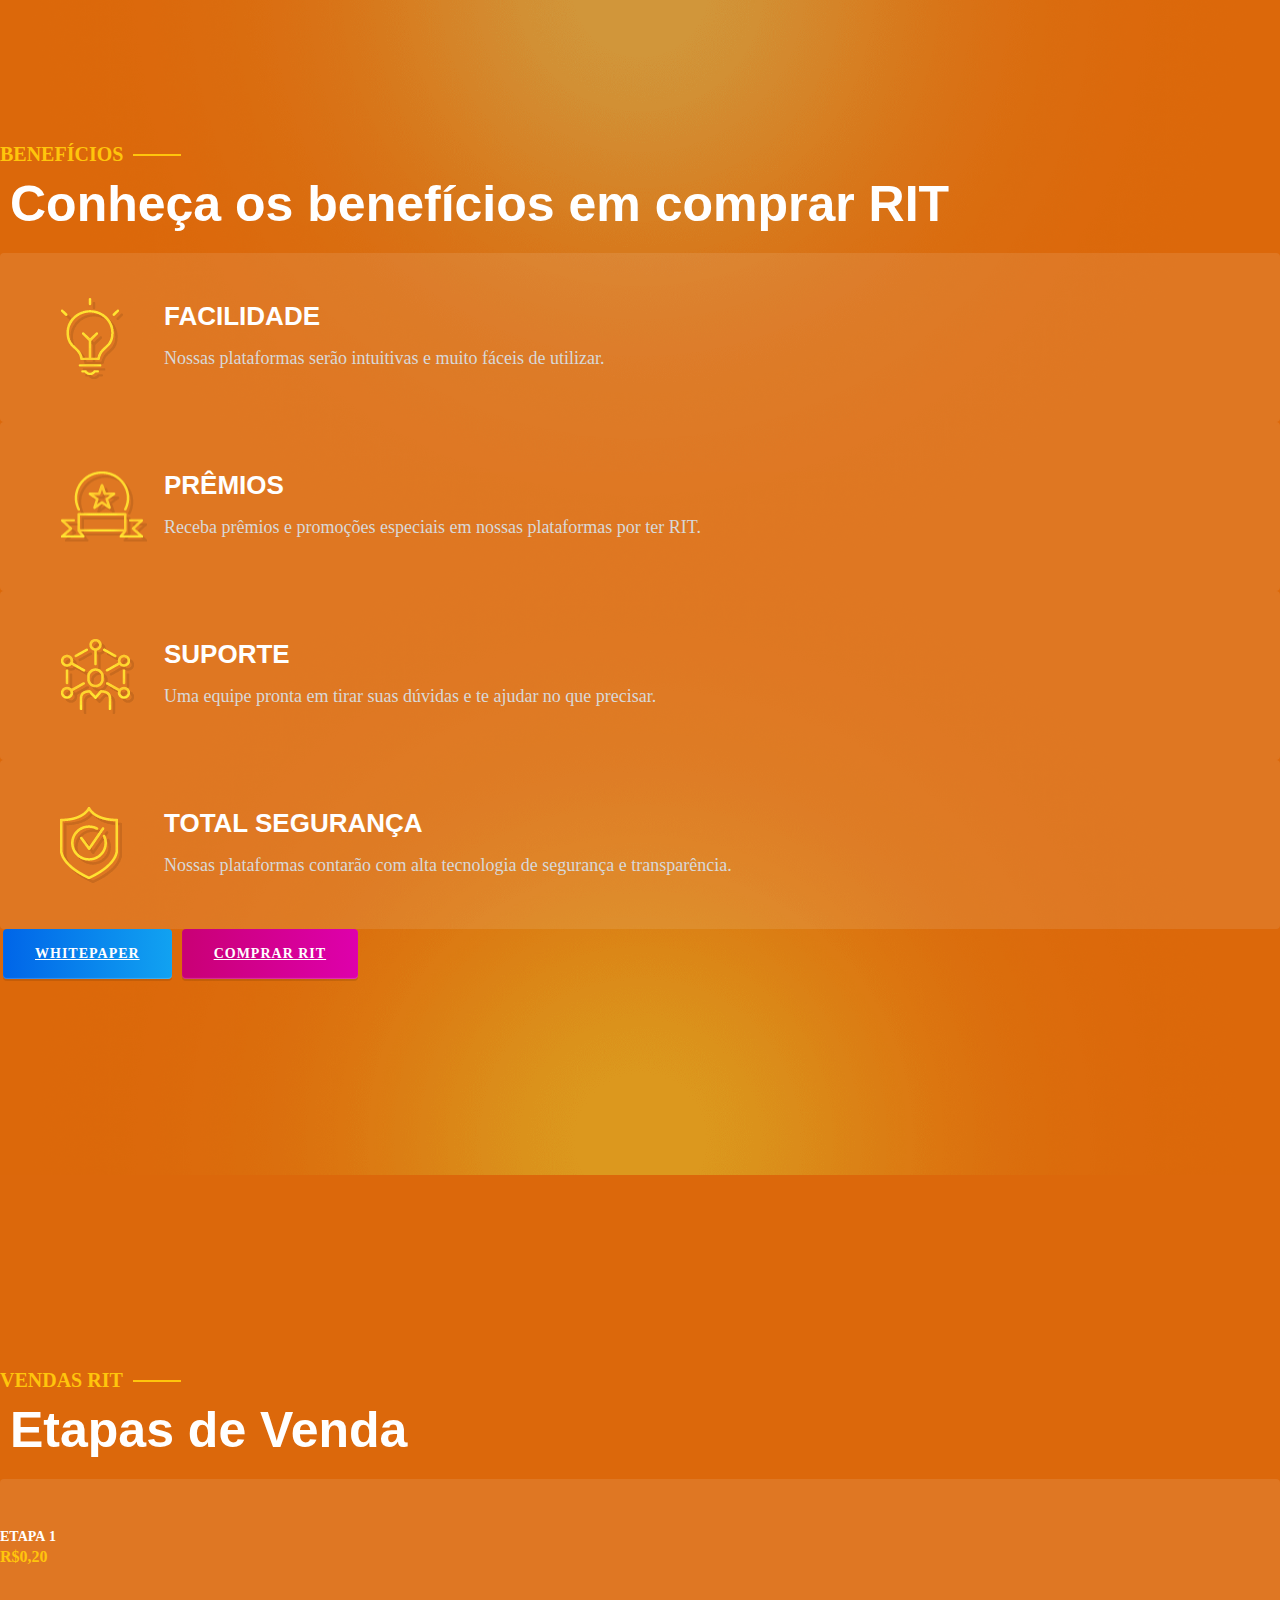
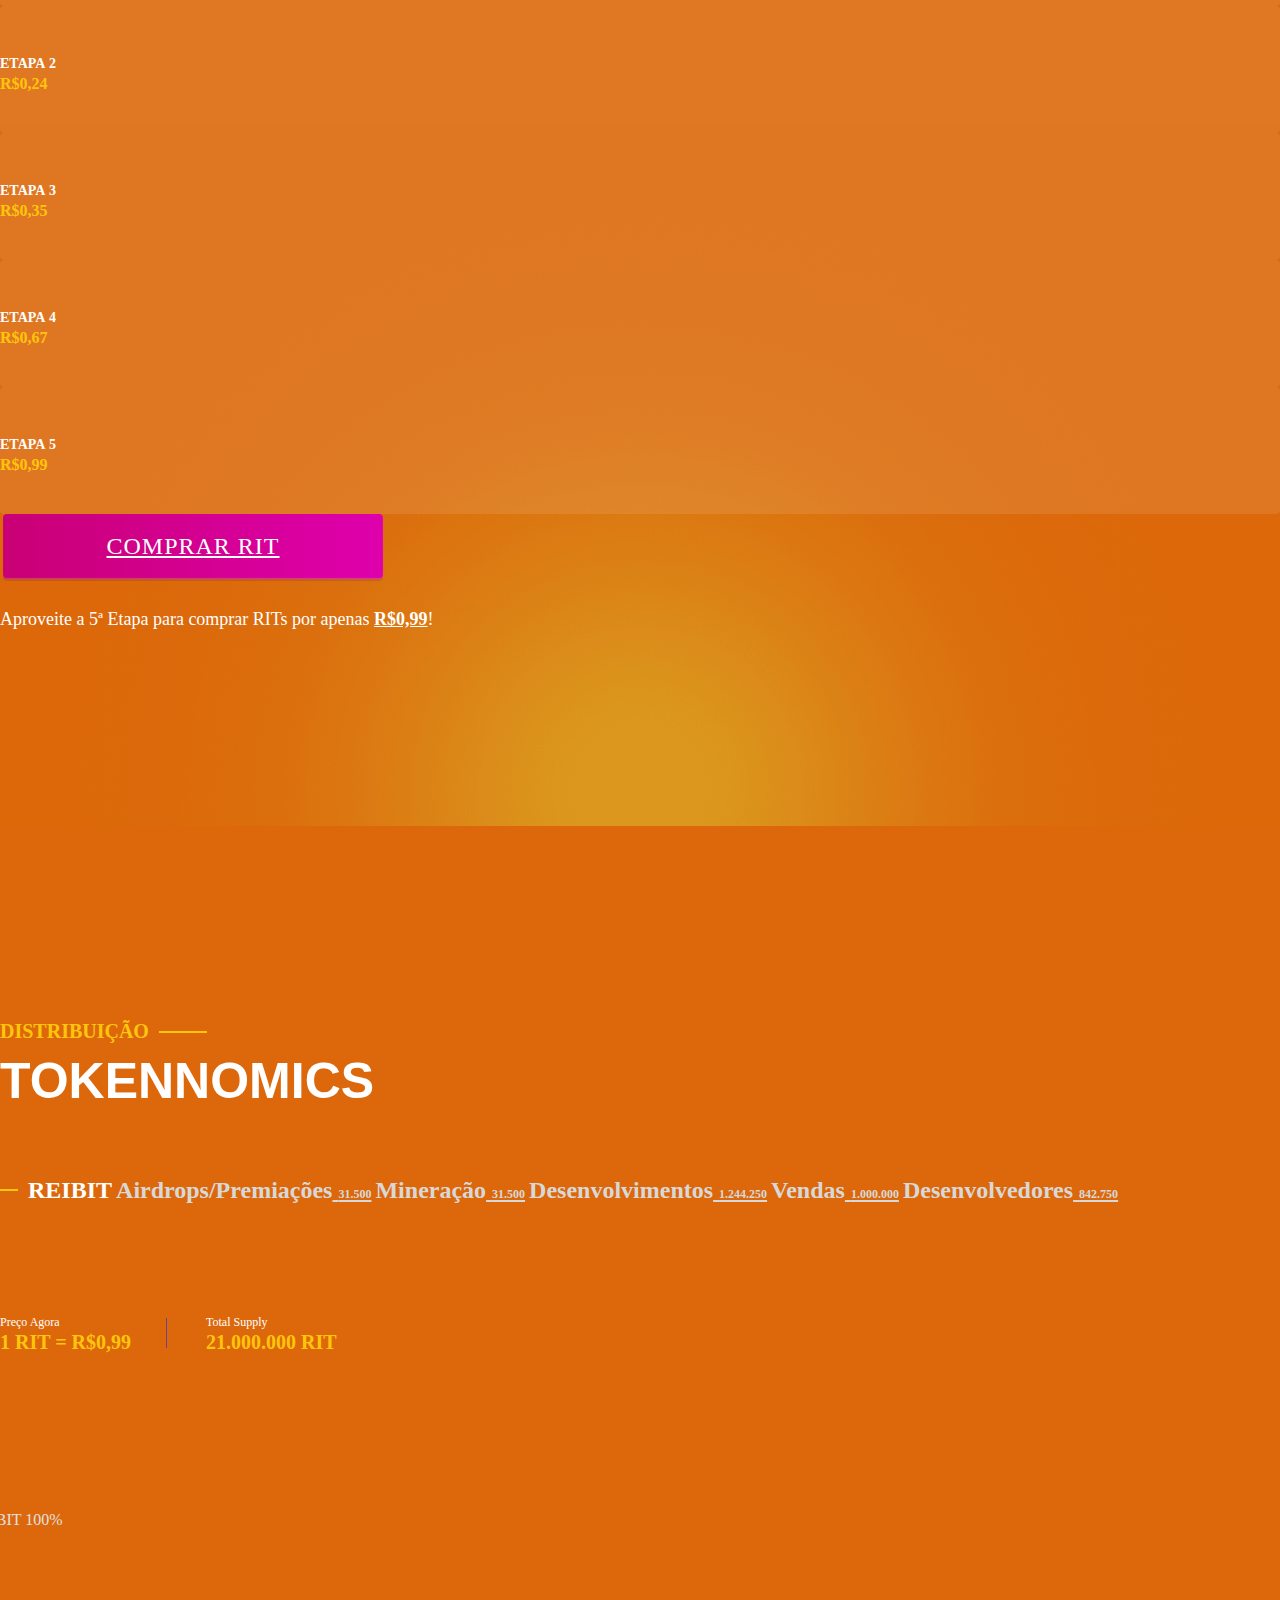
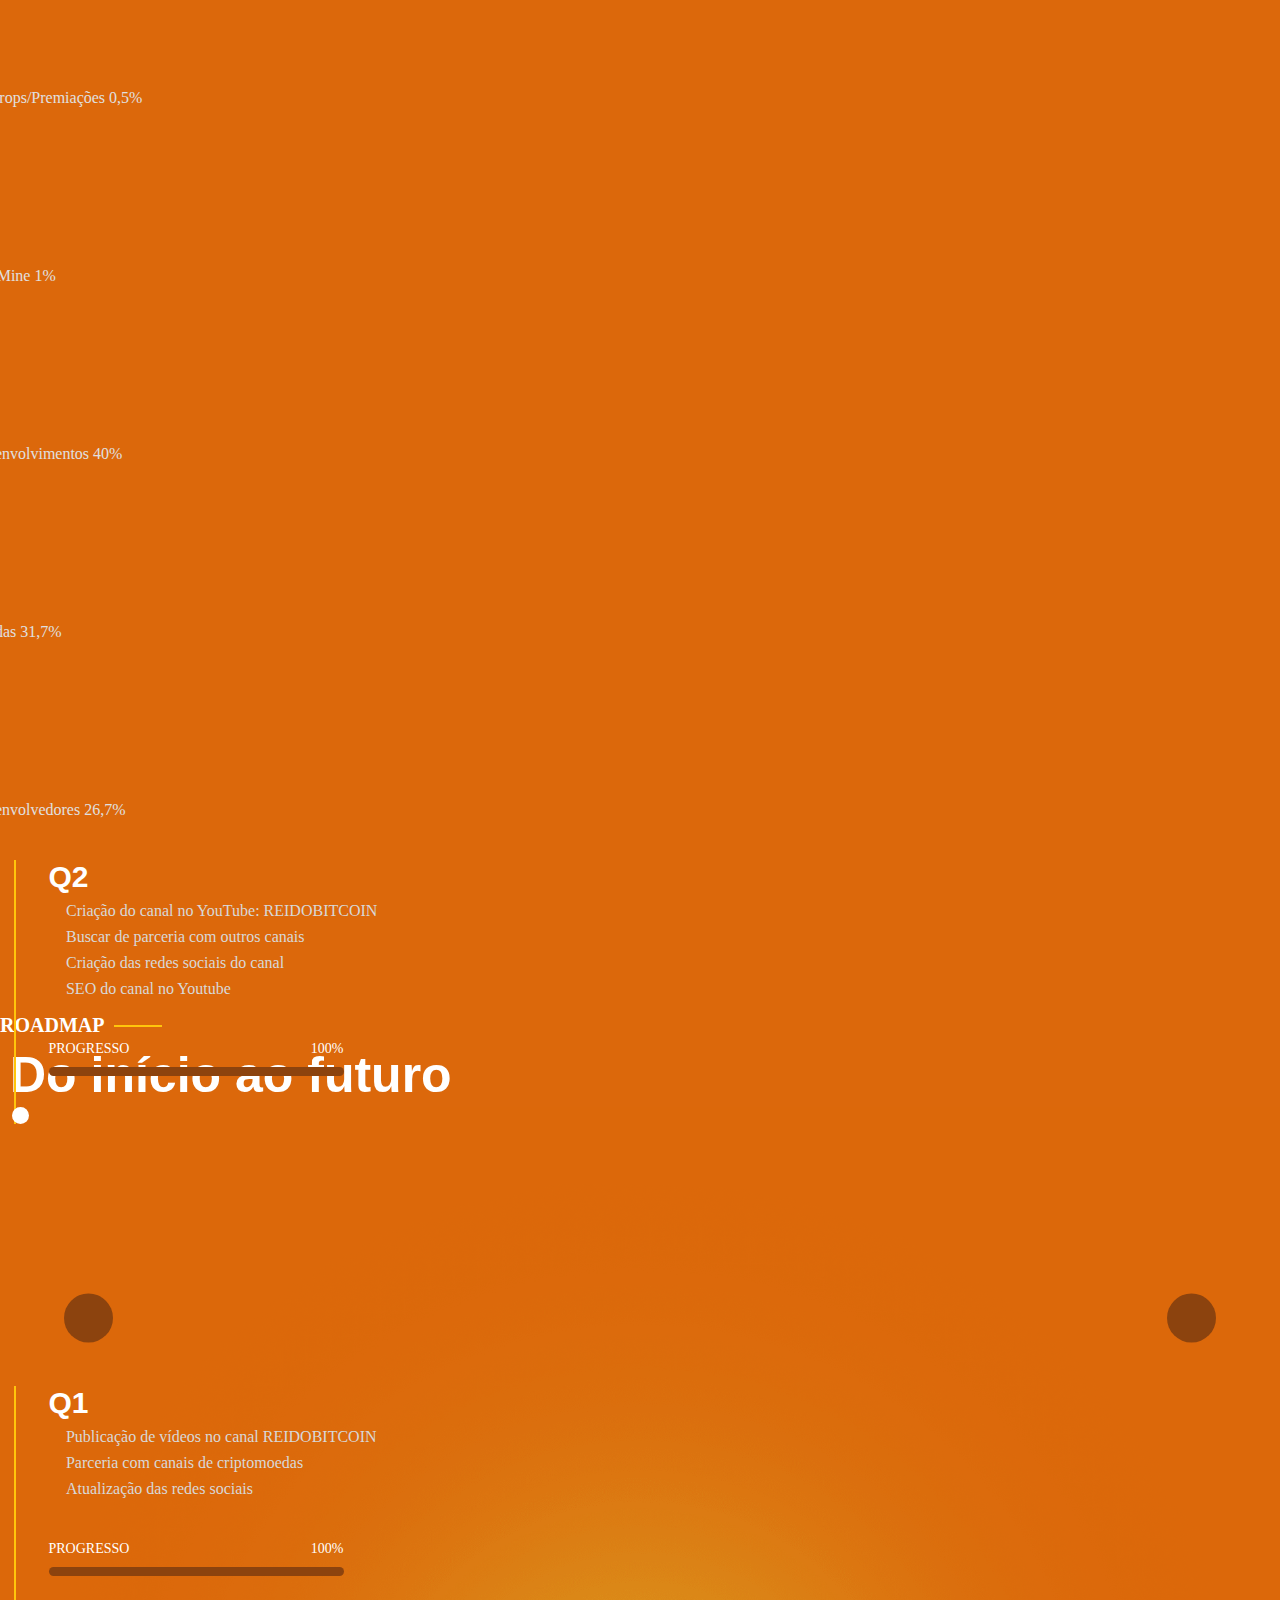
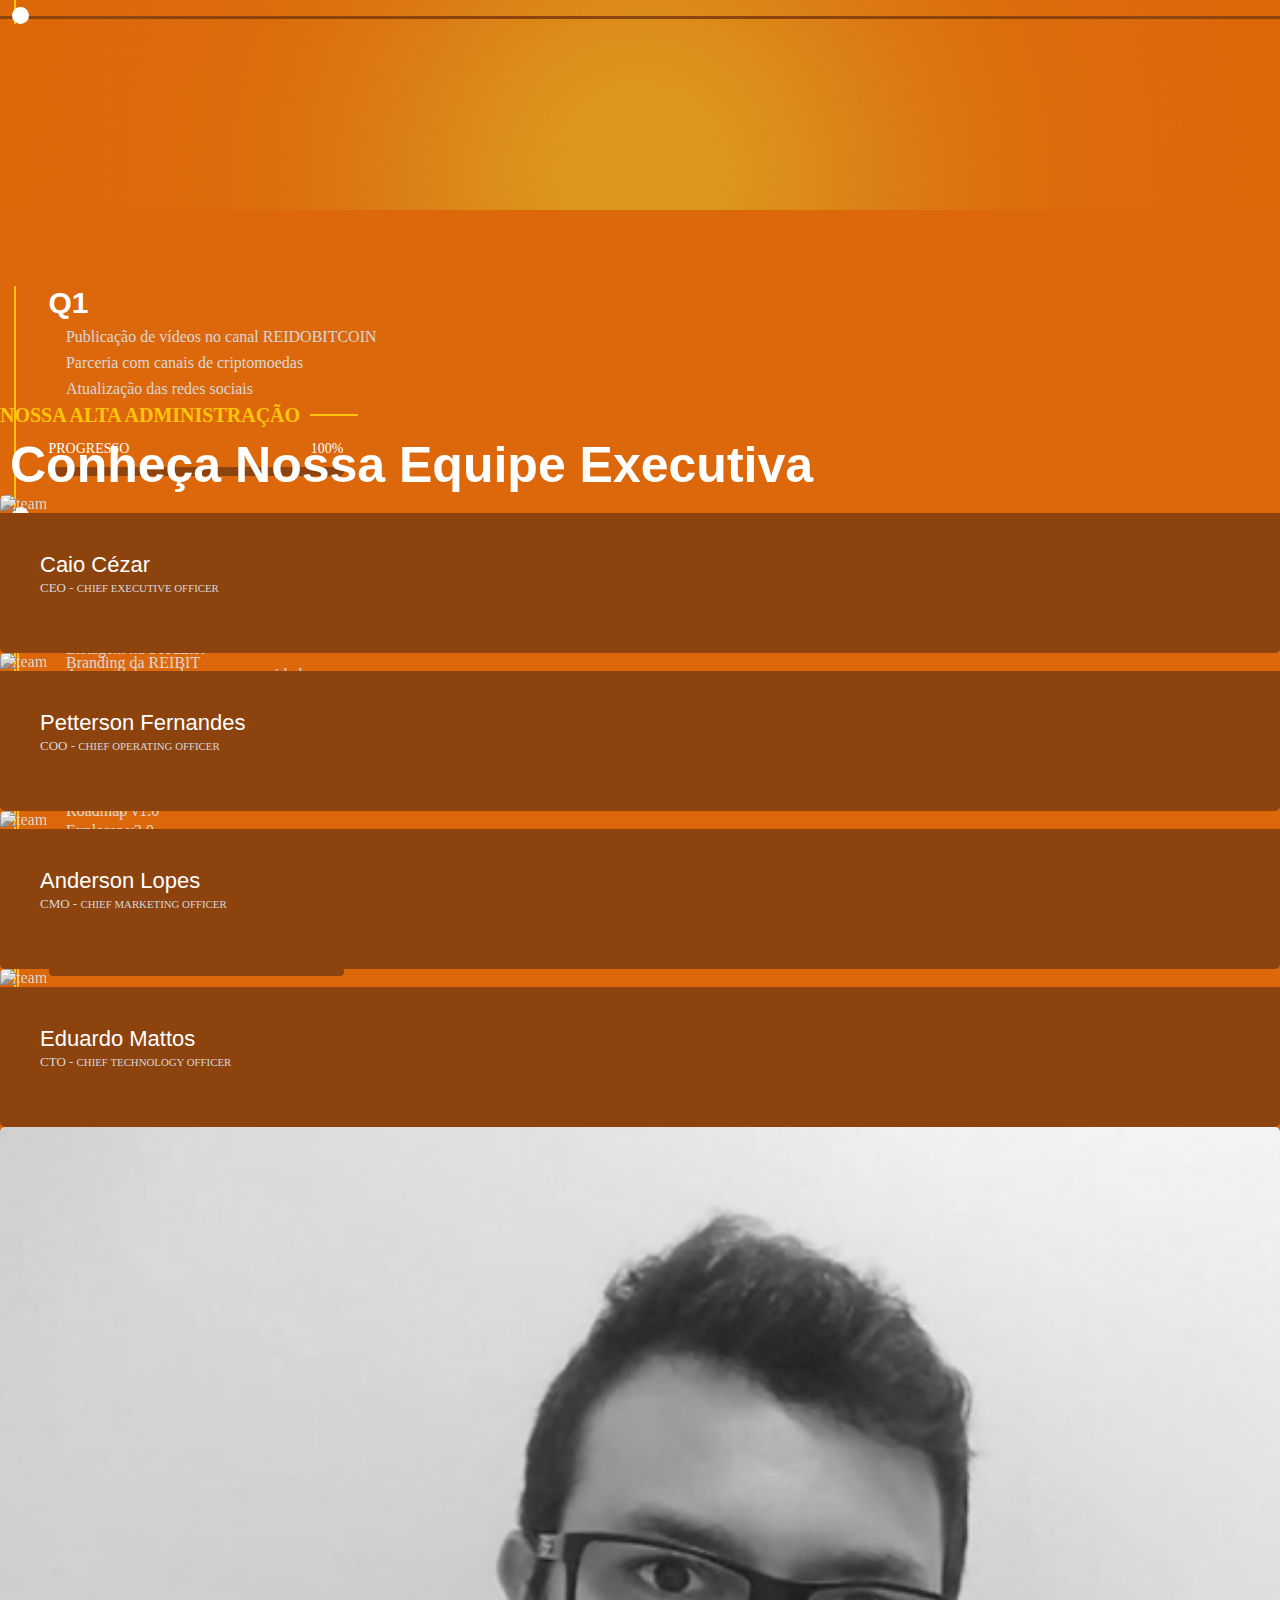
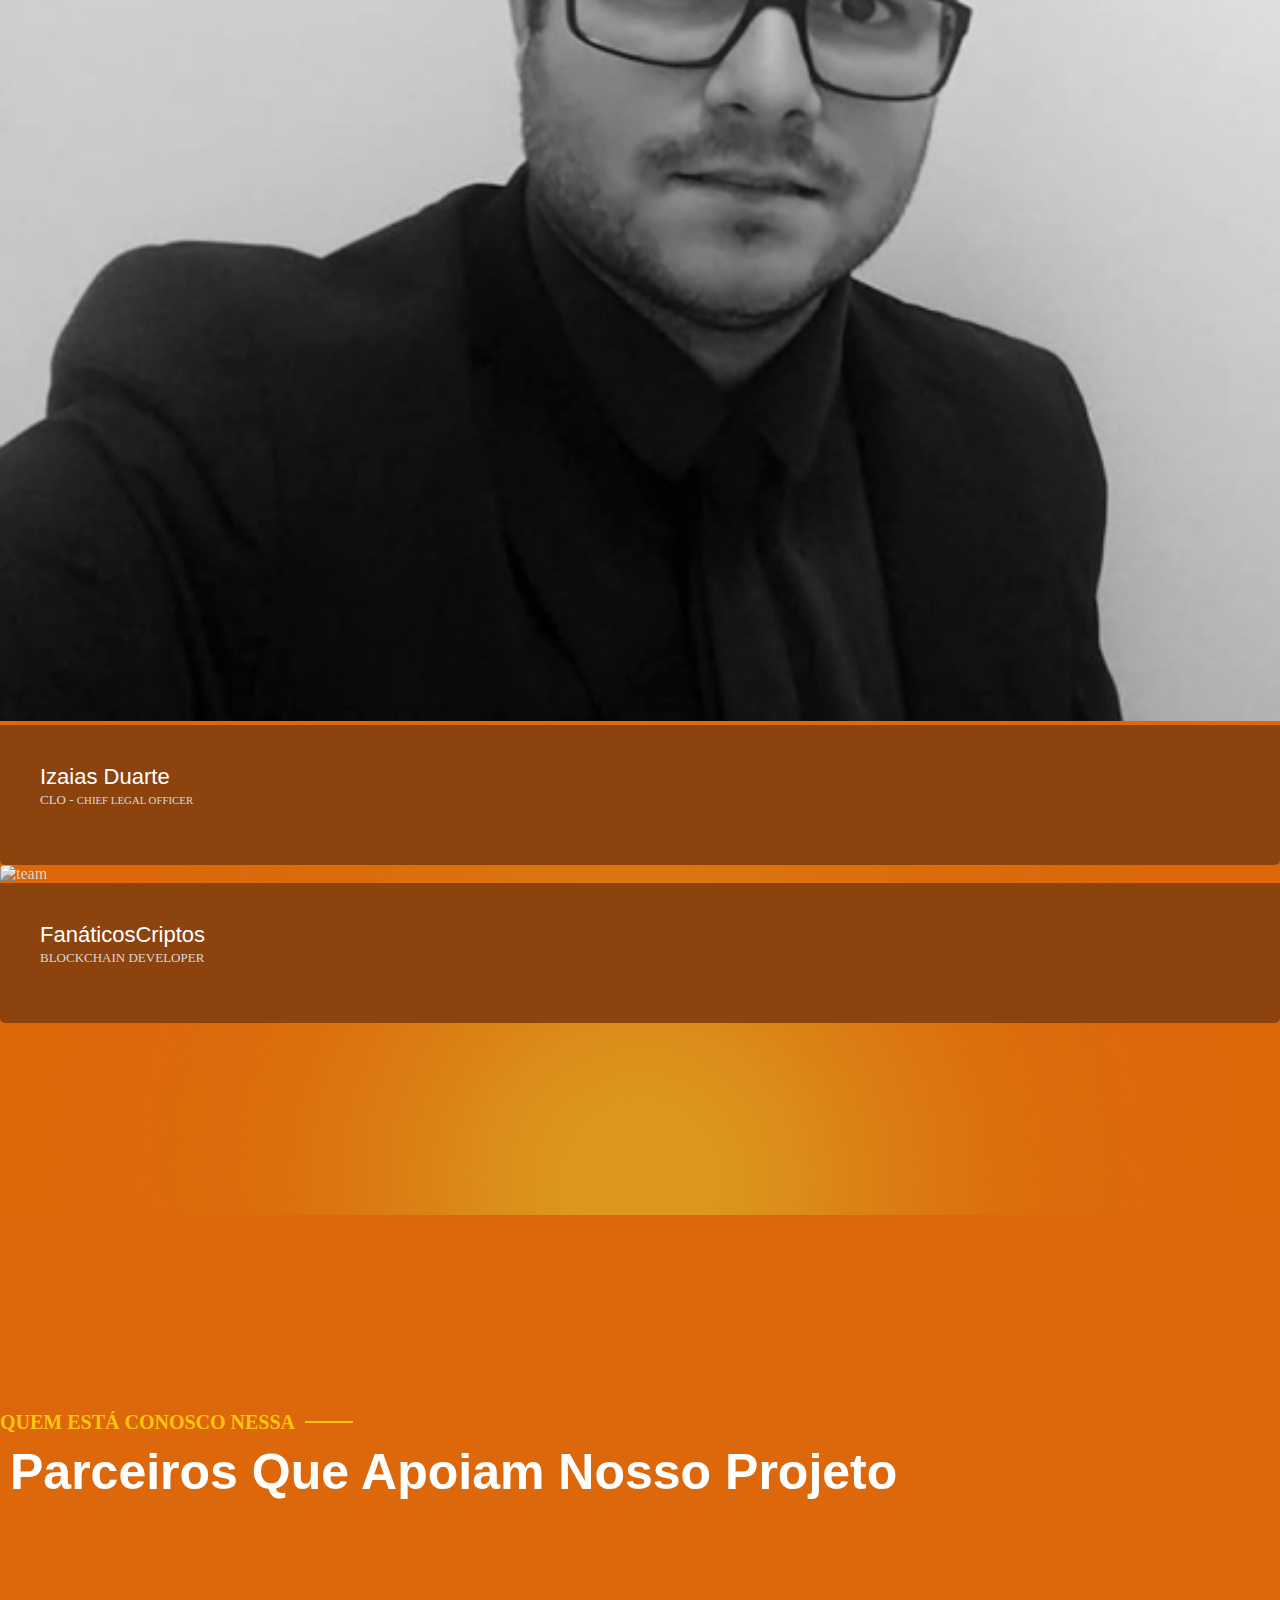
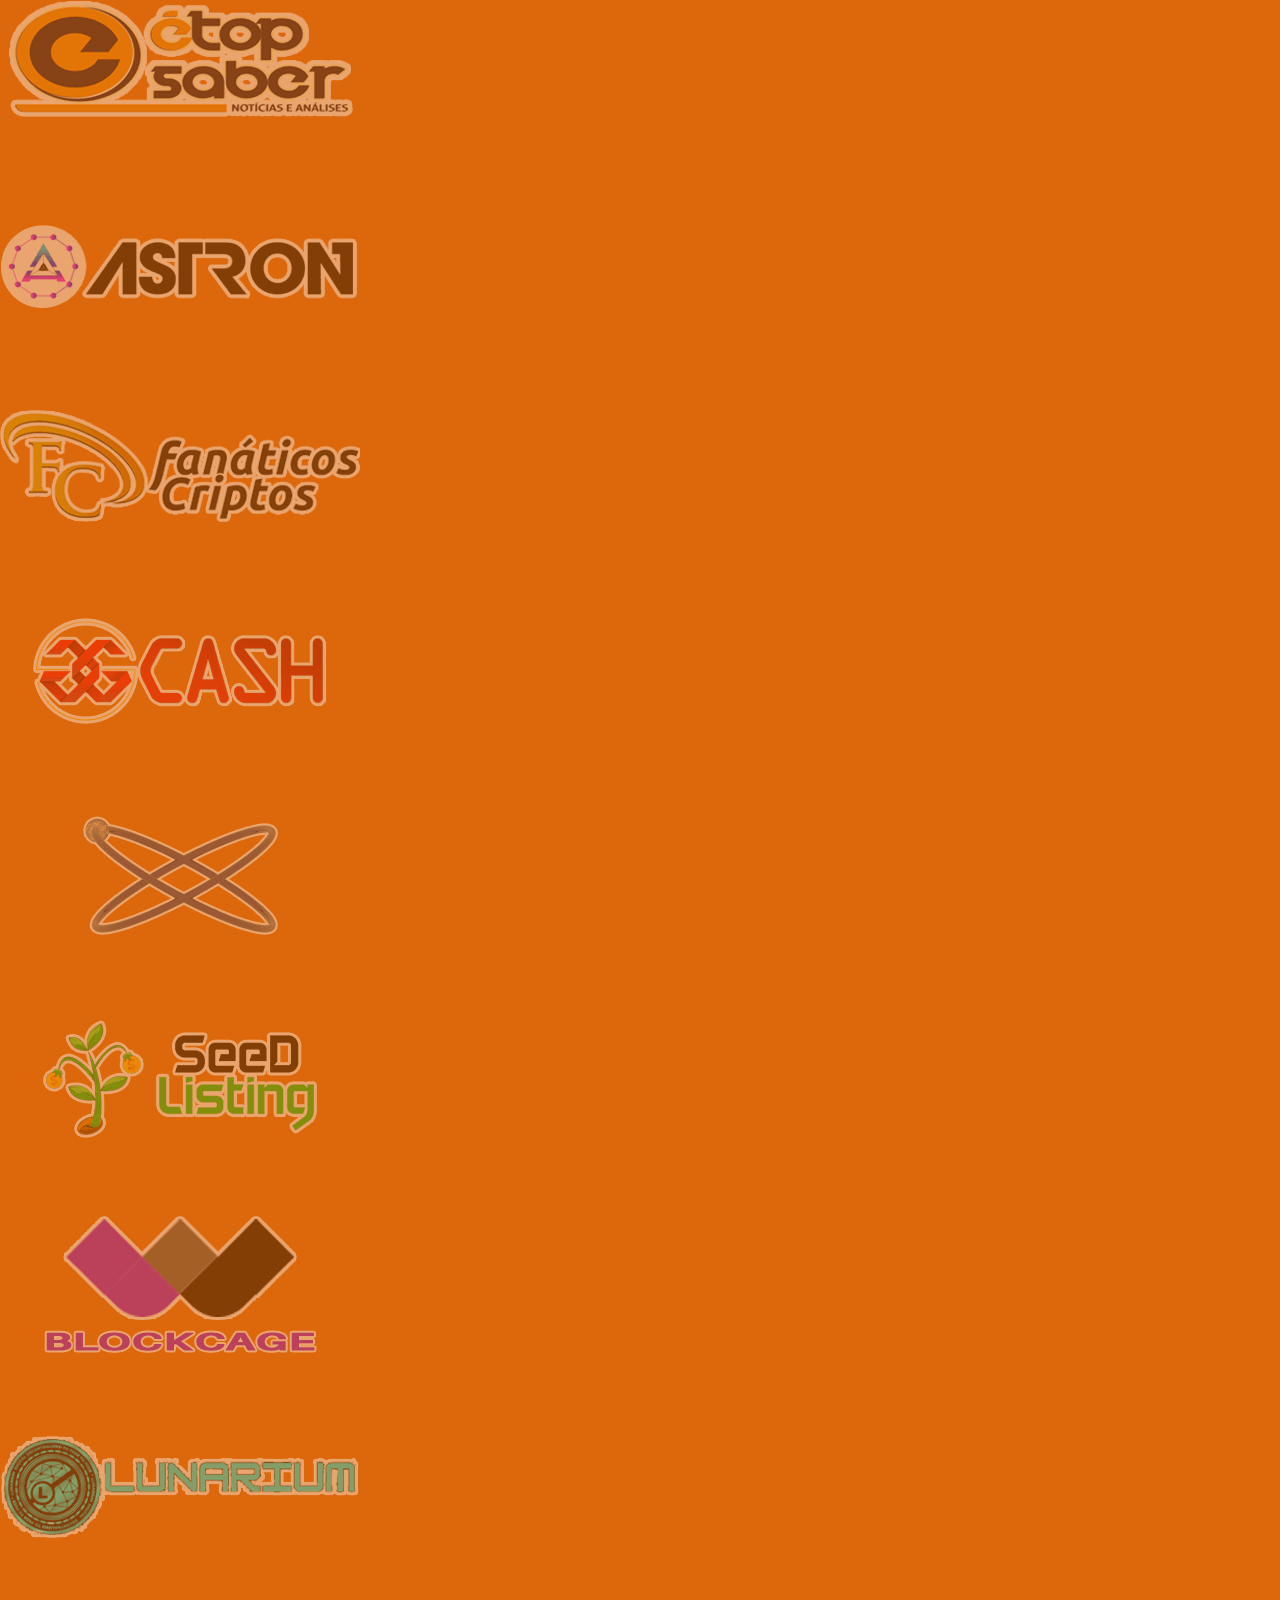
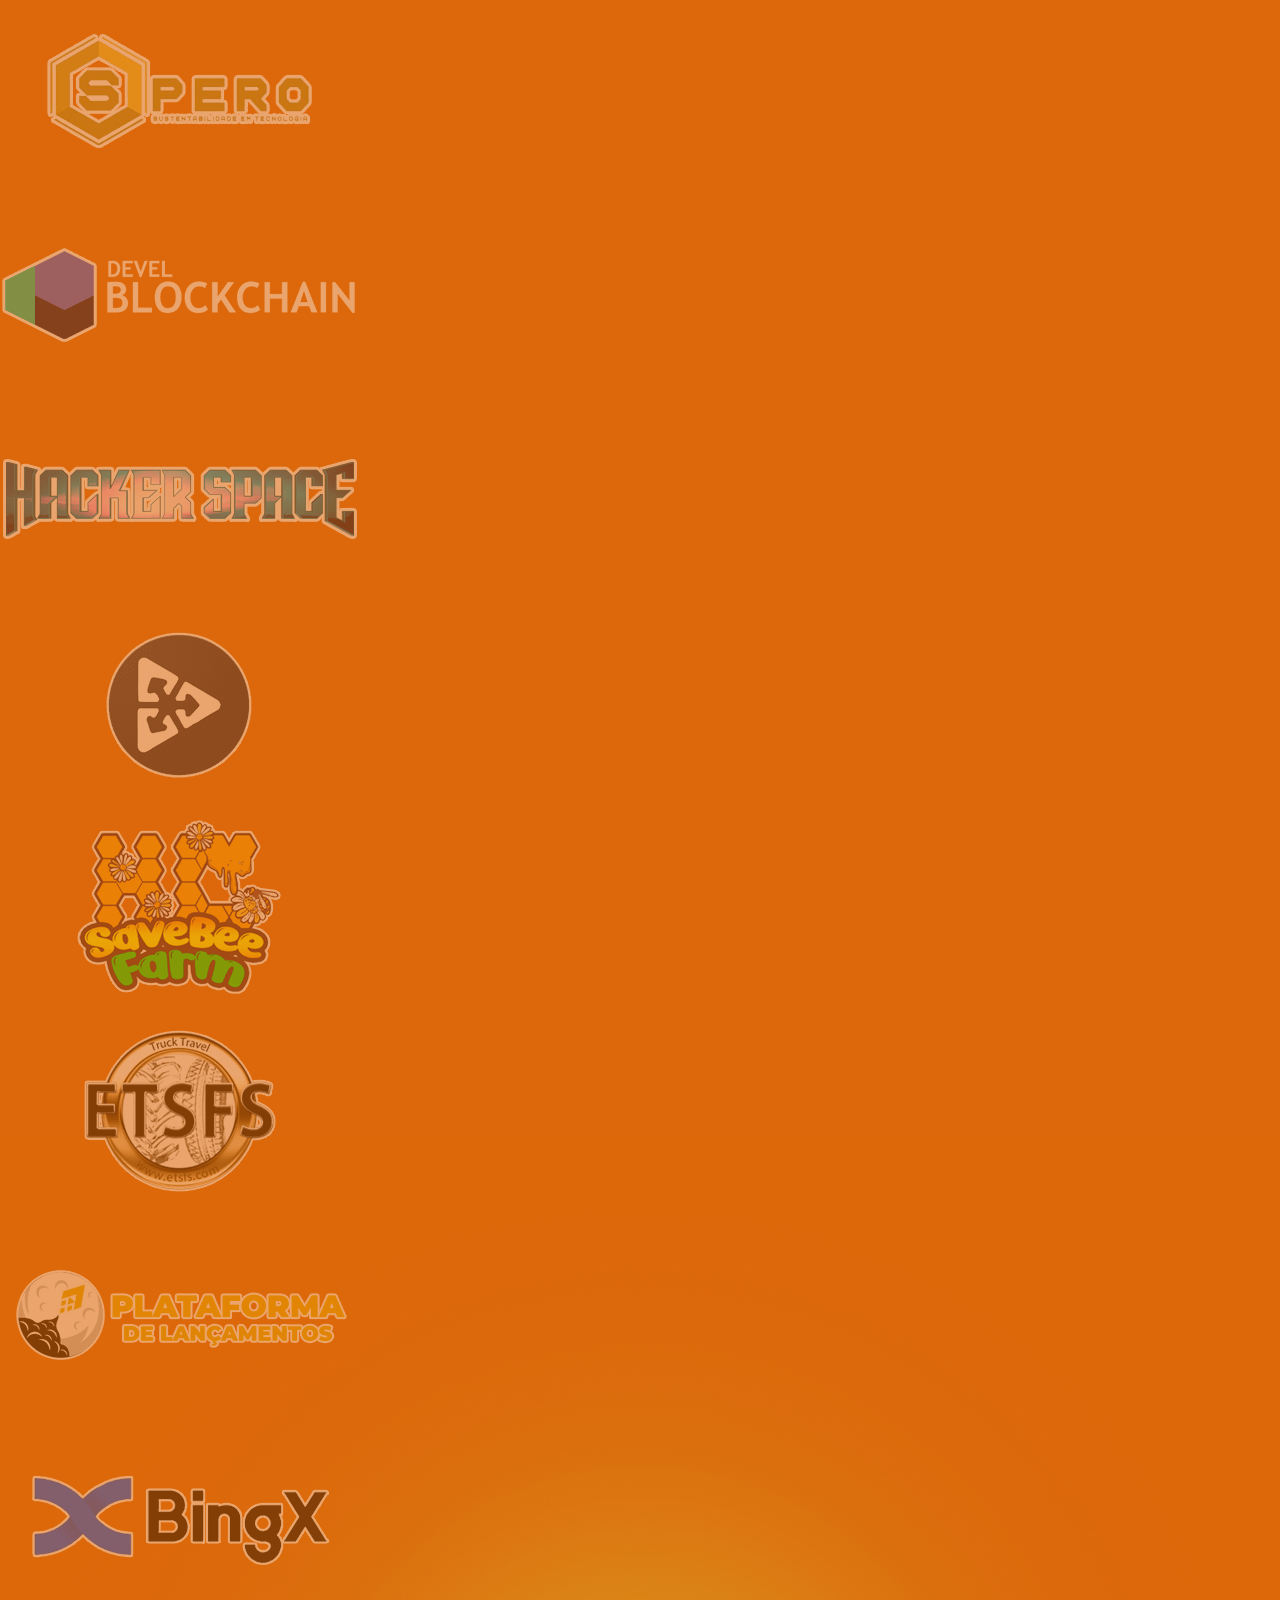
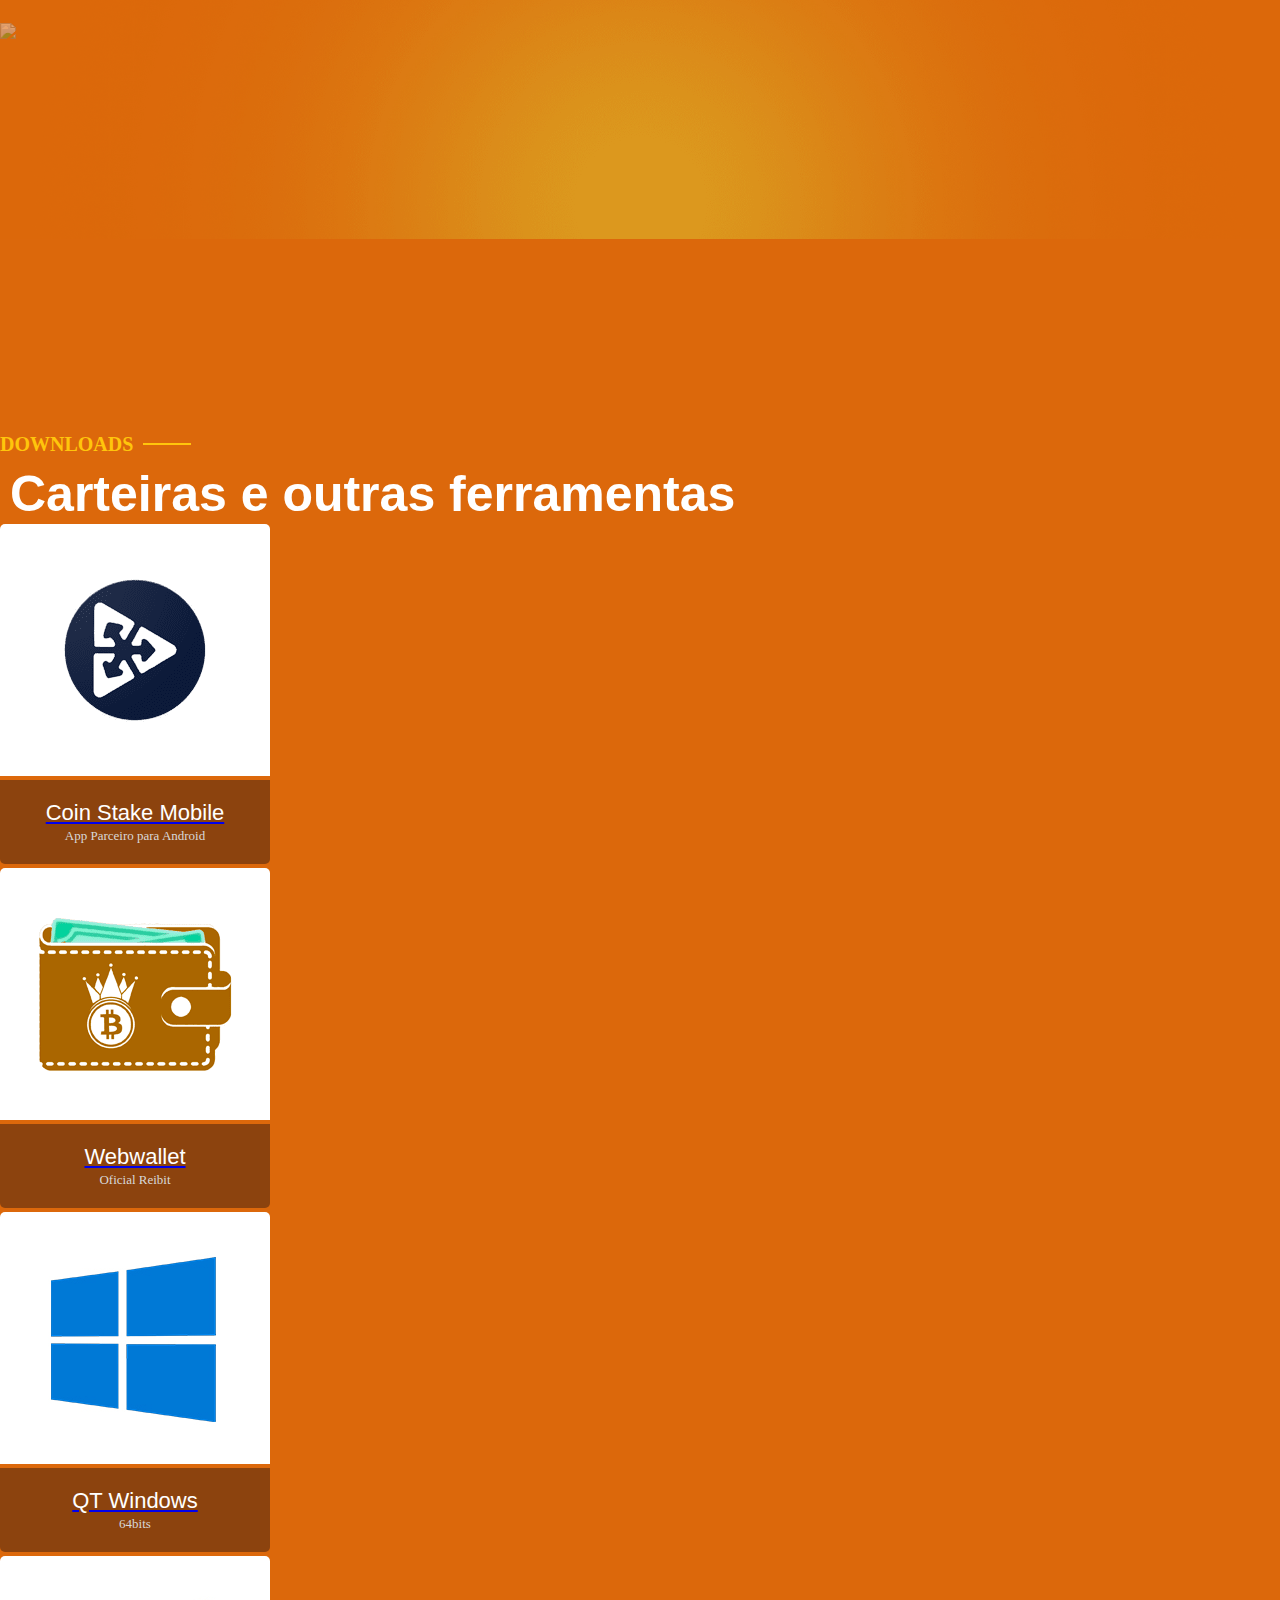
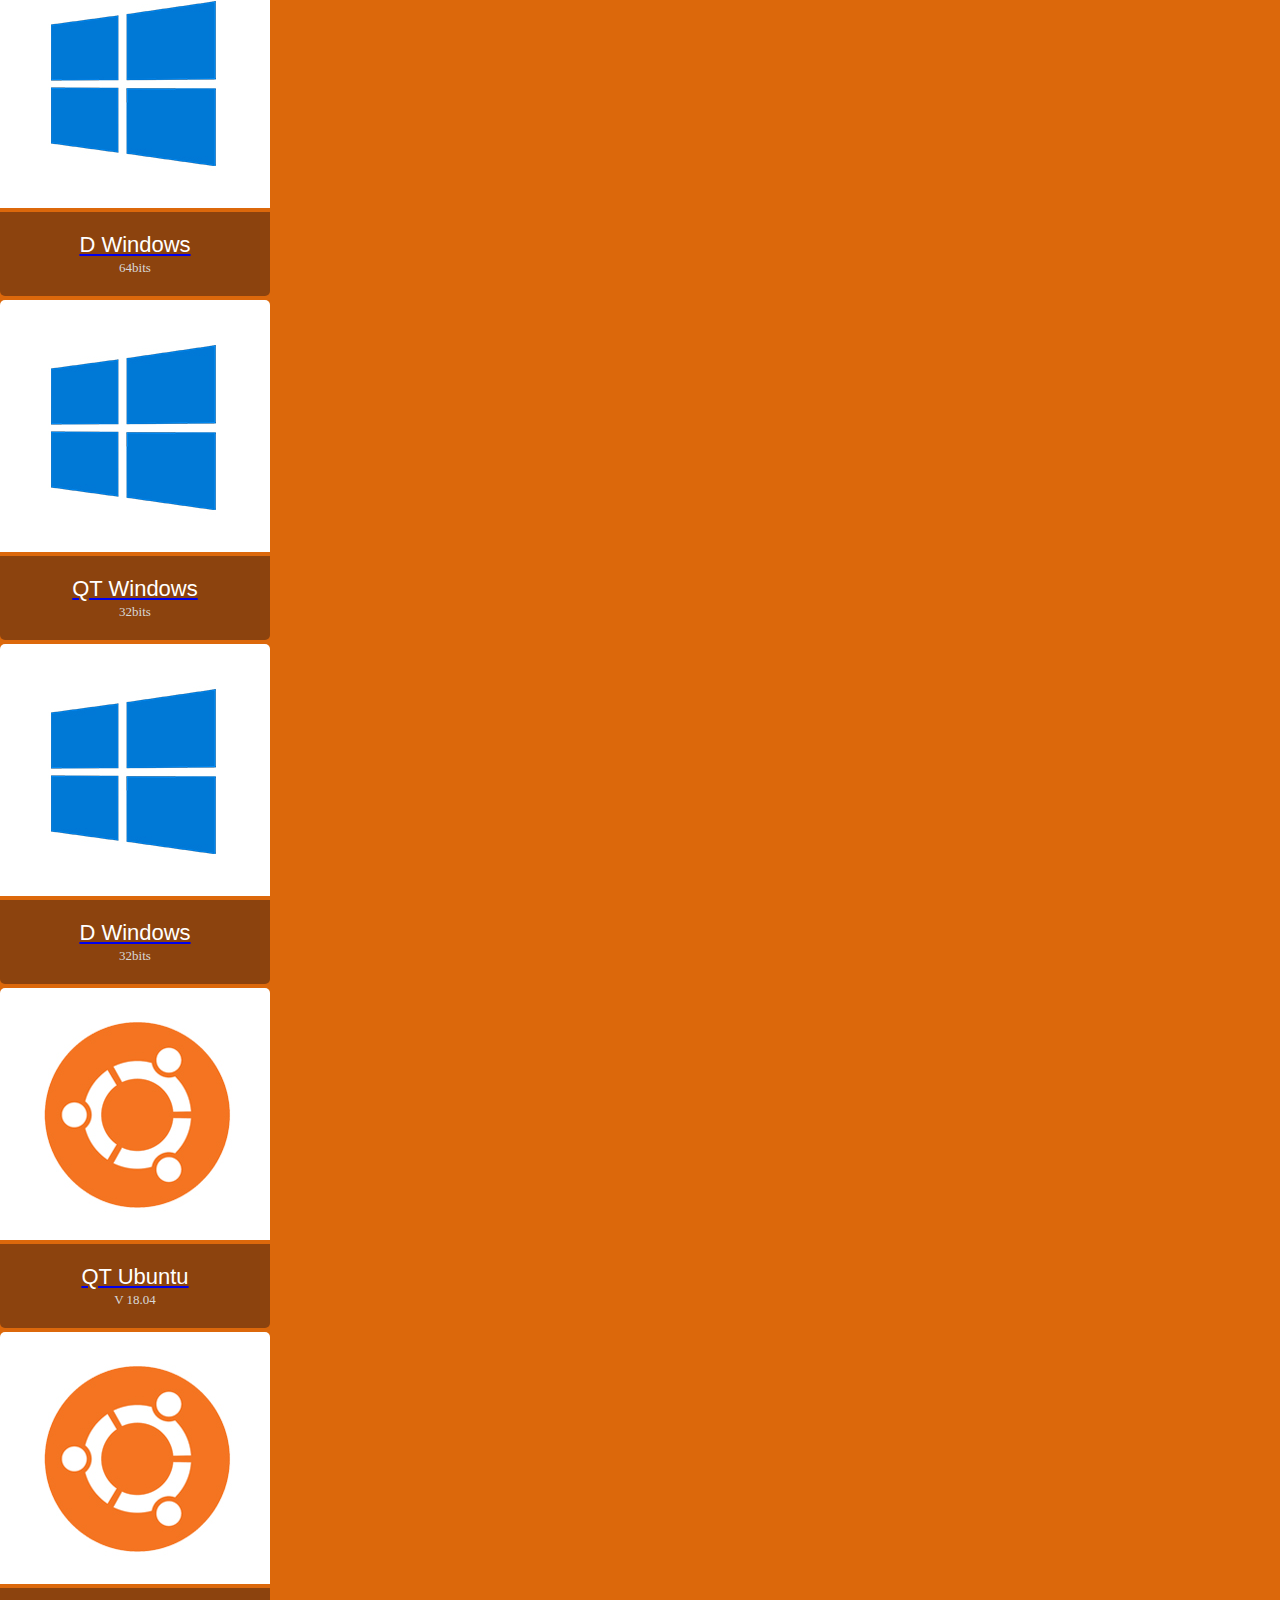
==== commit b42974f1: "Update index.html" ====
--- a/index.html
+++ b/index.html
@@ -178,6 +178,9 @@
                                         <li class="nav-item">
                                             <a class="nav-link especial" href="http://wallet.reibit.io/" target="_blank">WEBWALLET</a>
                                         </li>
+                                        <!--<li class="nav-item">
+                                            <a class="nav-link especial" href="http://tokenbit.reibit.io/" target="_blank">TOKENBIT</a>
+                                        </li>-->
 
 
 
@@ -1187,7 +1190,7 @@
                 </div>
                 <div class="col-lg-3 col-md-4 col-sm-6 col-6">
                     <div class="brand-item mt-30">
-                        <a target="_blank" href="https://seedlisting.com/"><img src="assets/images/brand8.png"></a>
+                        <a target="_blank" href="https://blockcage.com.br/"><img src="assets/images/brand8.png"></a>
                     </div>
                 </div>
                 <div class="col-lg-3 col-md-4 col-sm-6 col-6">
@@ -1212,7 +1215,8 @@
                 </div>
                 <div class="col-lg-3 col-md-4 col-sm-6 col-6">
                     <div class="brand-item mt-30">
-                        <a target="_blank" href="https://play.google.com/store/apps/details?id=com.mycompany.master_staking_mobile"><img src="assets/images/brand12.png"></a>
+                        <a target="_blank" href="https://play.google.com/store/apps/details?id=com.mycompany.master_staking_mobile">
+                            <img src="assets/images/brand12.png"></a>
                     </div>
                 </div>
                 <div class="col-lg-3 col-md-4 col-sm-6 col-6">
@@ -1233,6 +1237,11 @@
                 <div class="col-lg-3 col-md-4 col-sm-6 col-6">
                     <div class="brand-item mt-30">
                         <a target="_blank" href="https://bingx.com/"><img src="assets/images/brand16.png"></a>
+                    </div>
+                </div>
+                <div class="col-lg-3 col-md-4 col-sm-6 col-6">
+                    <div class="brand-item mt-30">
+                        <a target="_blank" href="http://mid-gard.online/"><img src="assets/images/brand17.png"></a>
                     </div>
                 </div>
             </div>
@@ -1498,6 +1507,11 @@
                                 <li class="clearfix">
                                     <div class="widget-post-details-wrapper">
                                         <div class="post-title"><a target="_blank" href="https://bingx.com/"><b>Bingx</b></a></div>
+                                    </div>
+                                </li>
+                                <li class="clearfix">
+                                    <div class="widget-post-details-wrapper">
+                                        <div class="post-title"><a target="_blank" href="http://mid-gard.online/"><b>MidGard</b></a></div>
                                     </div>
                                 </li>
                             </ul>
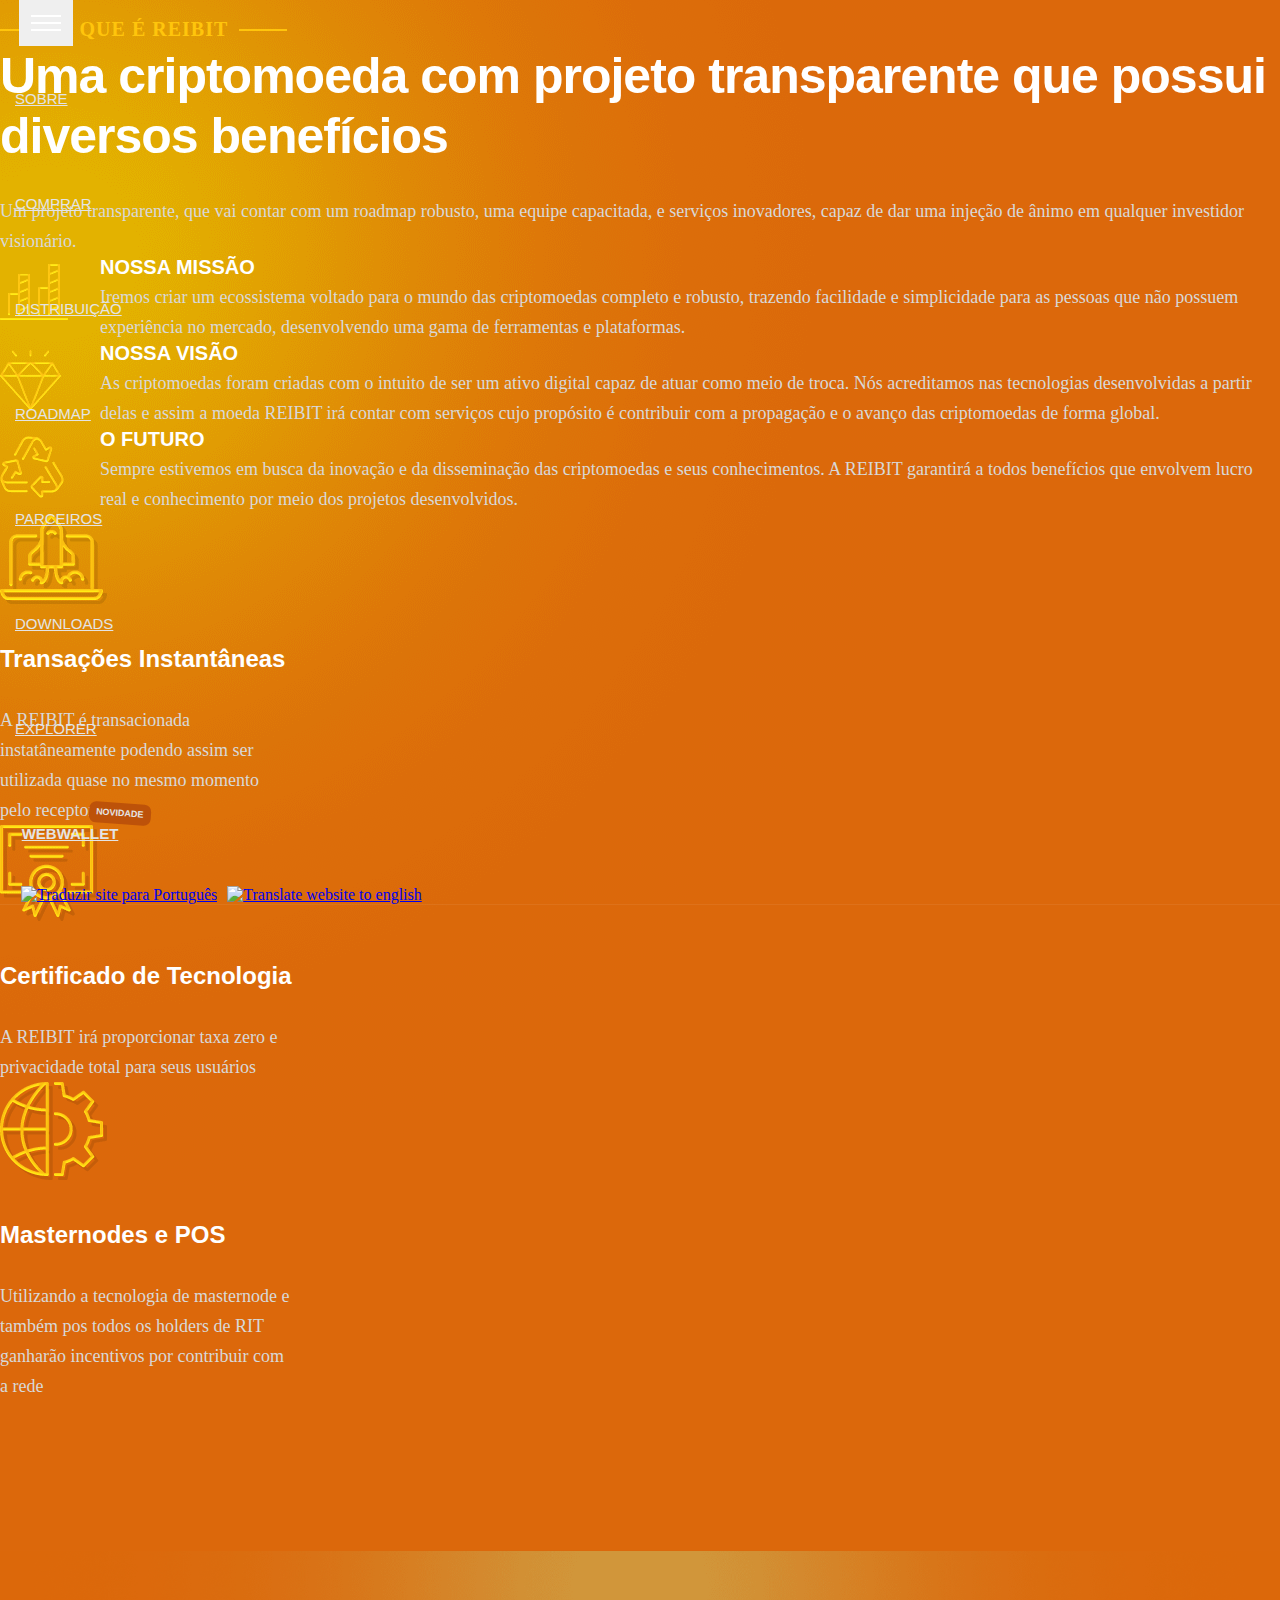
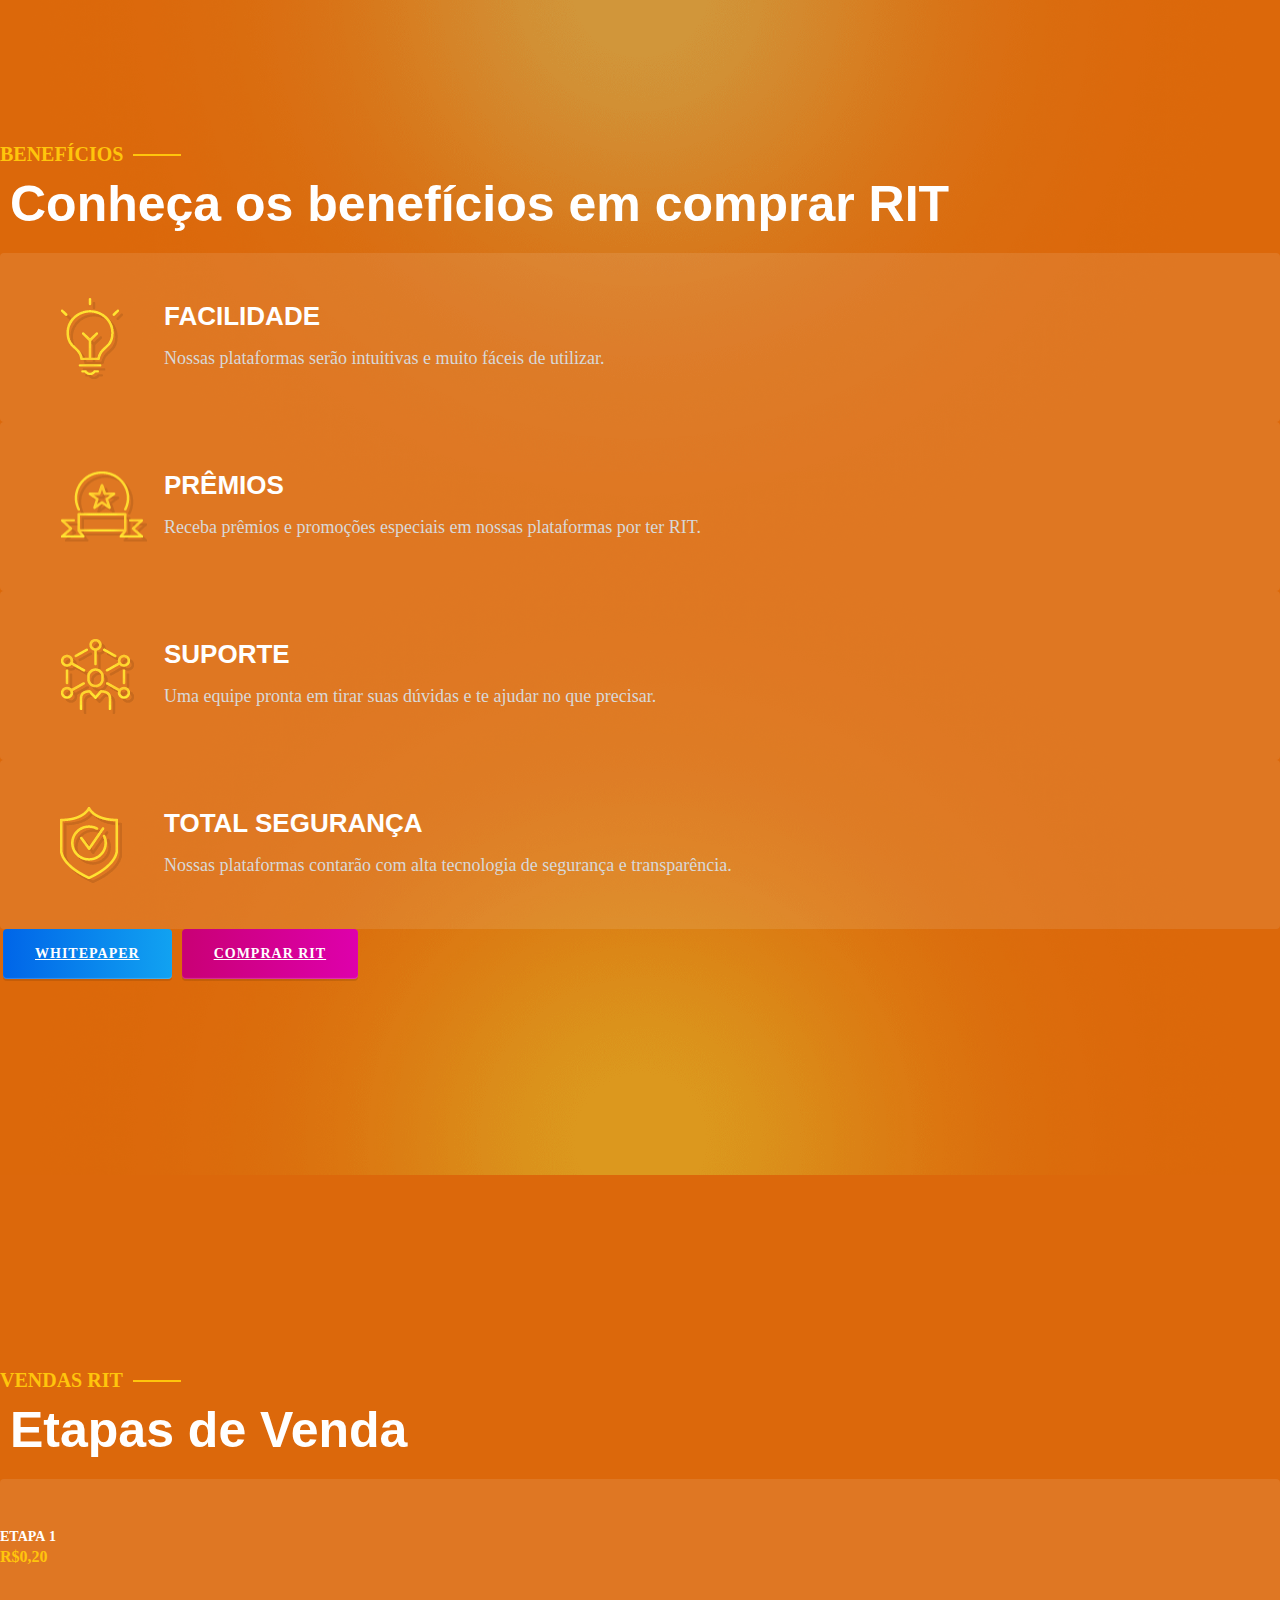
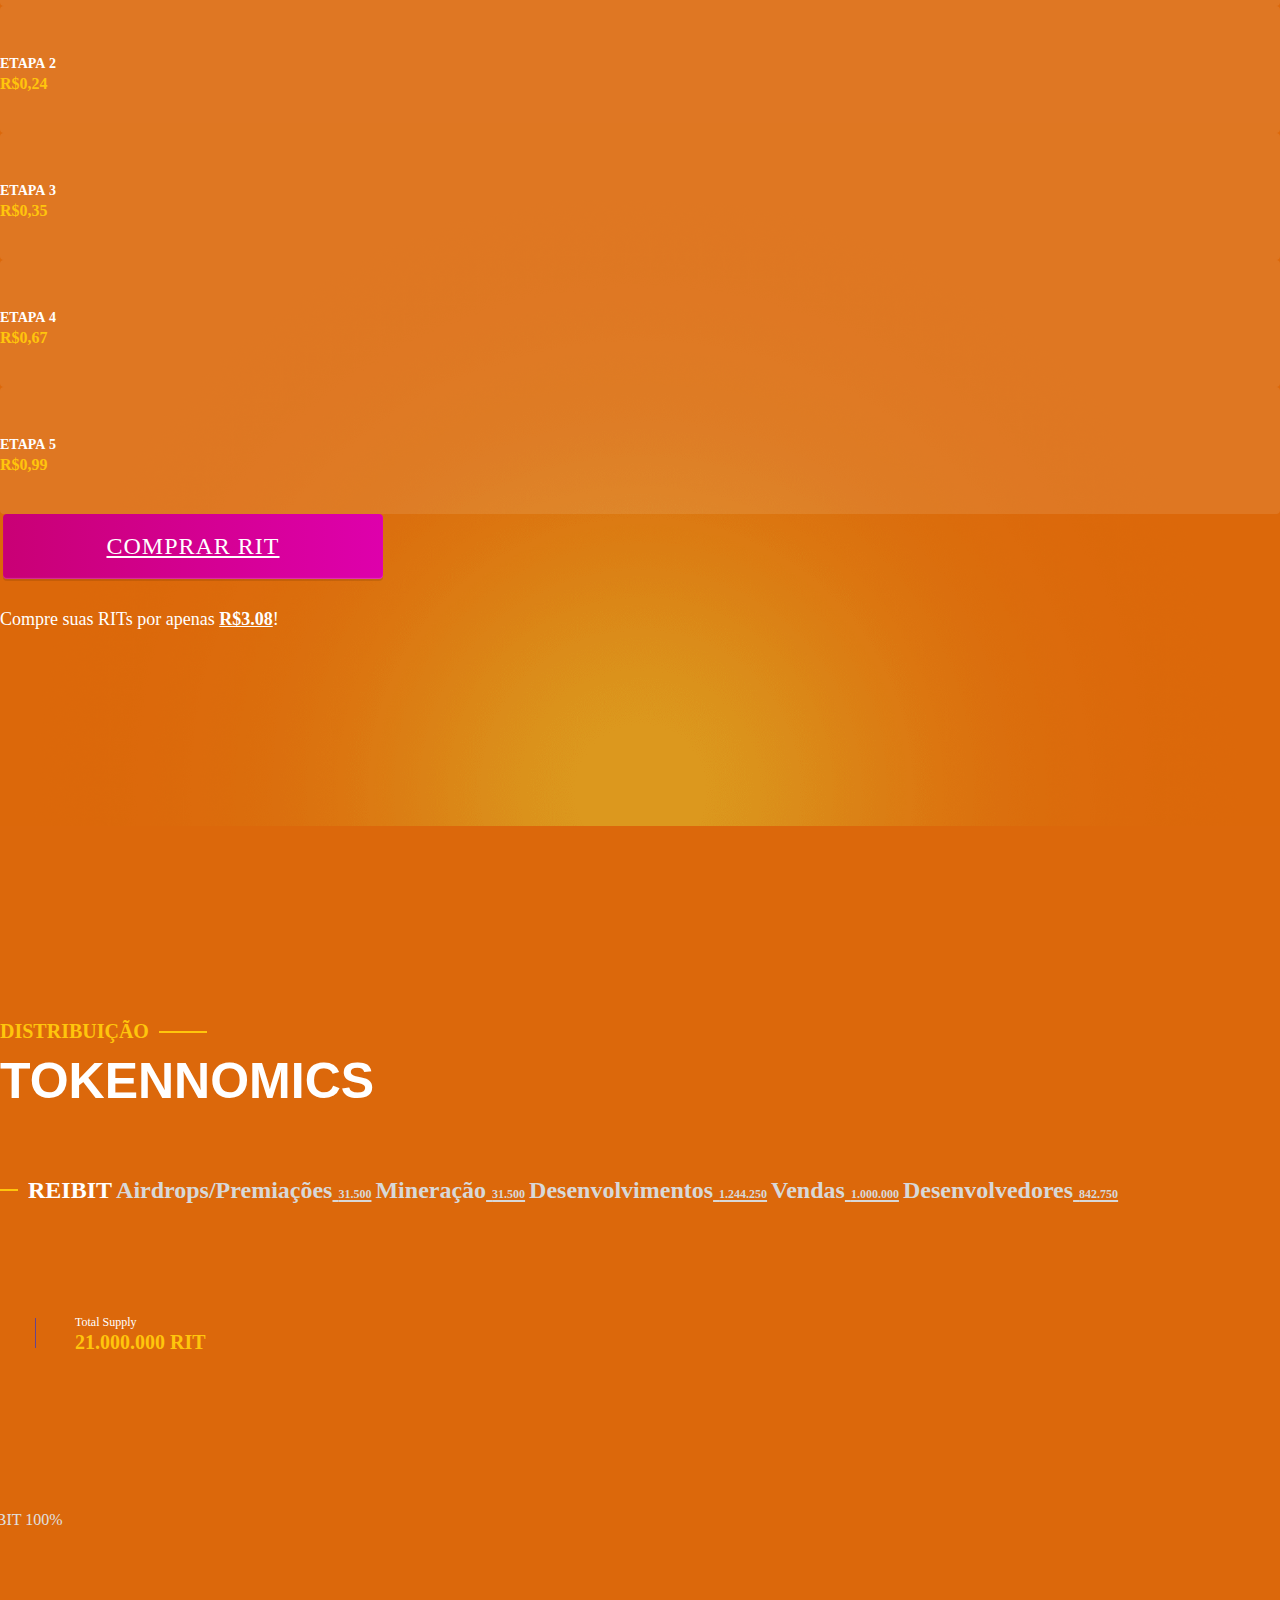
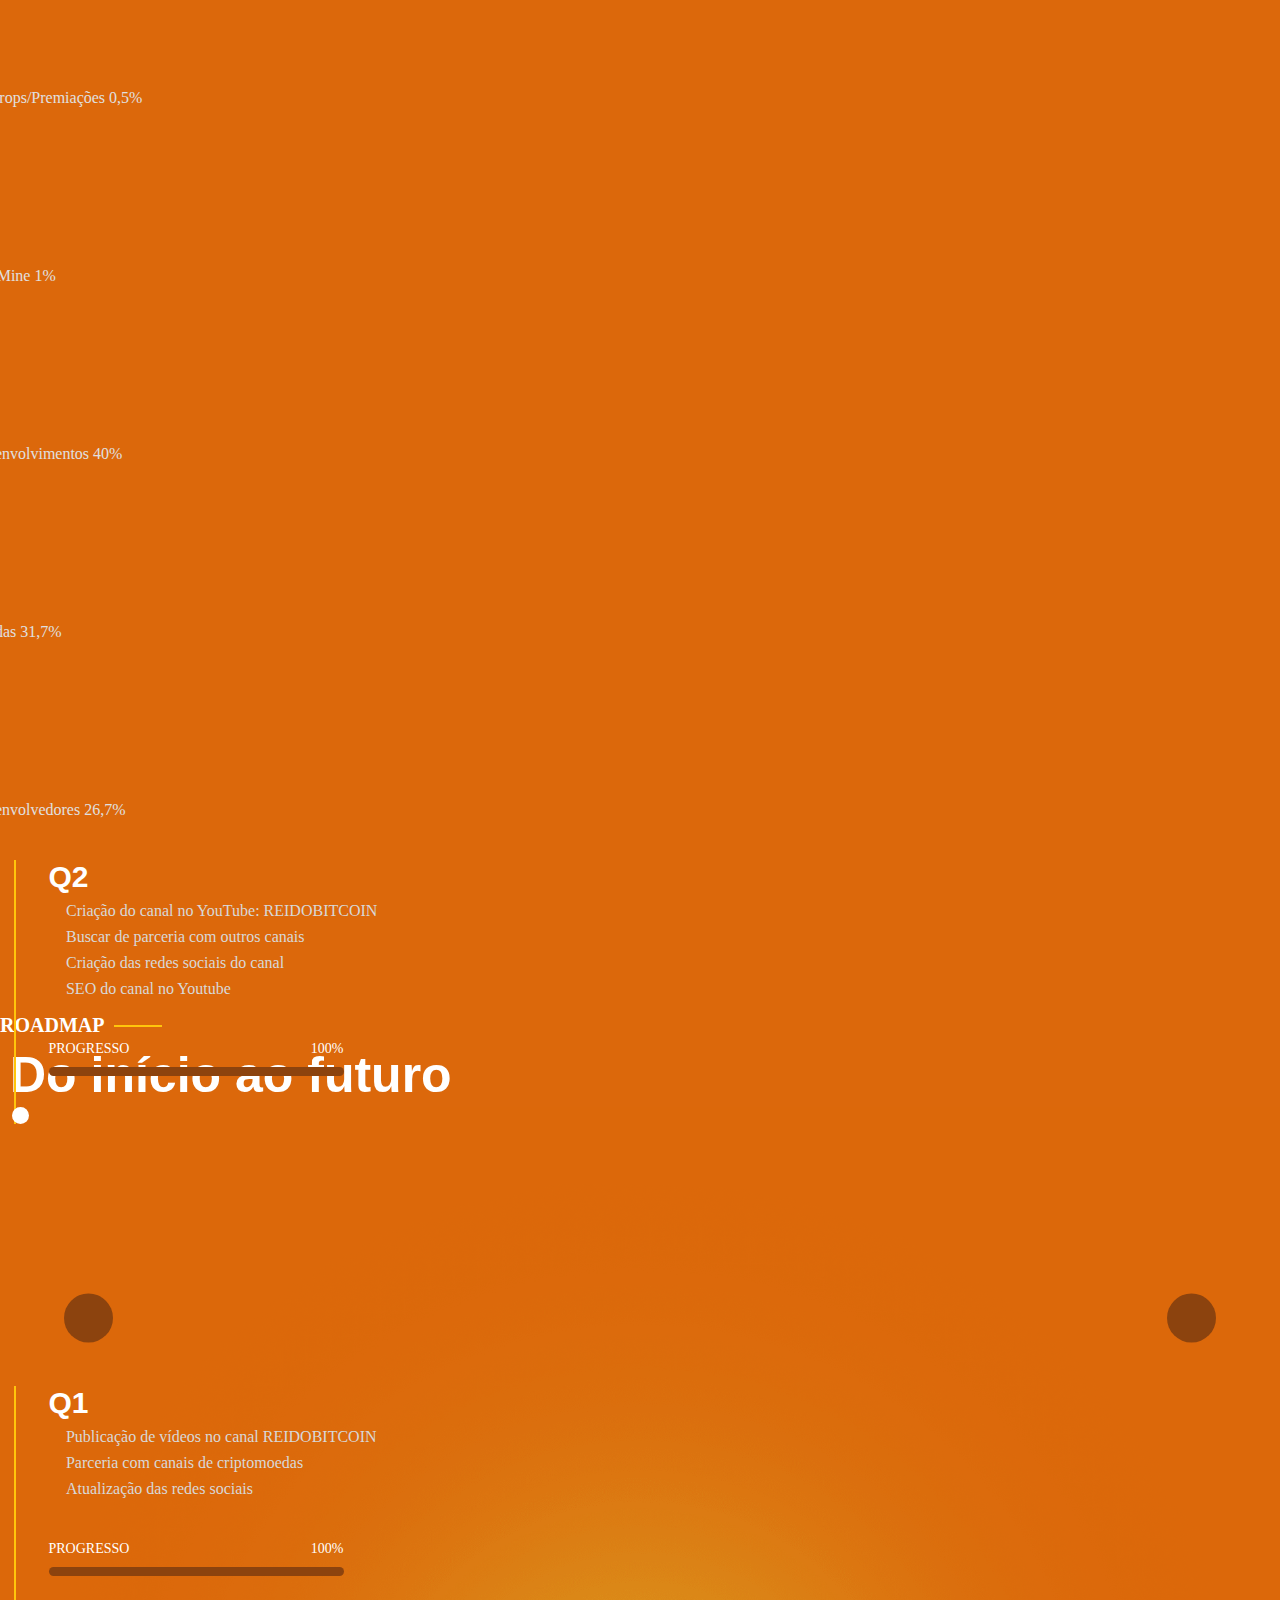
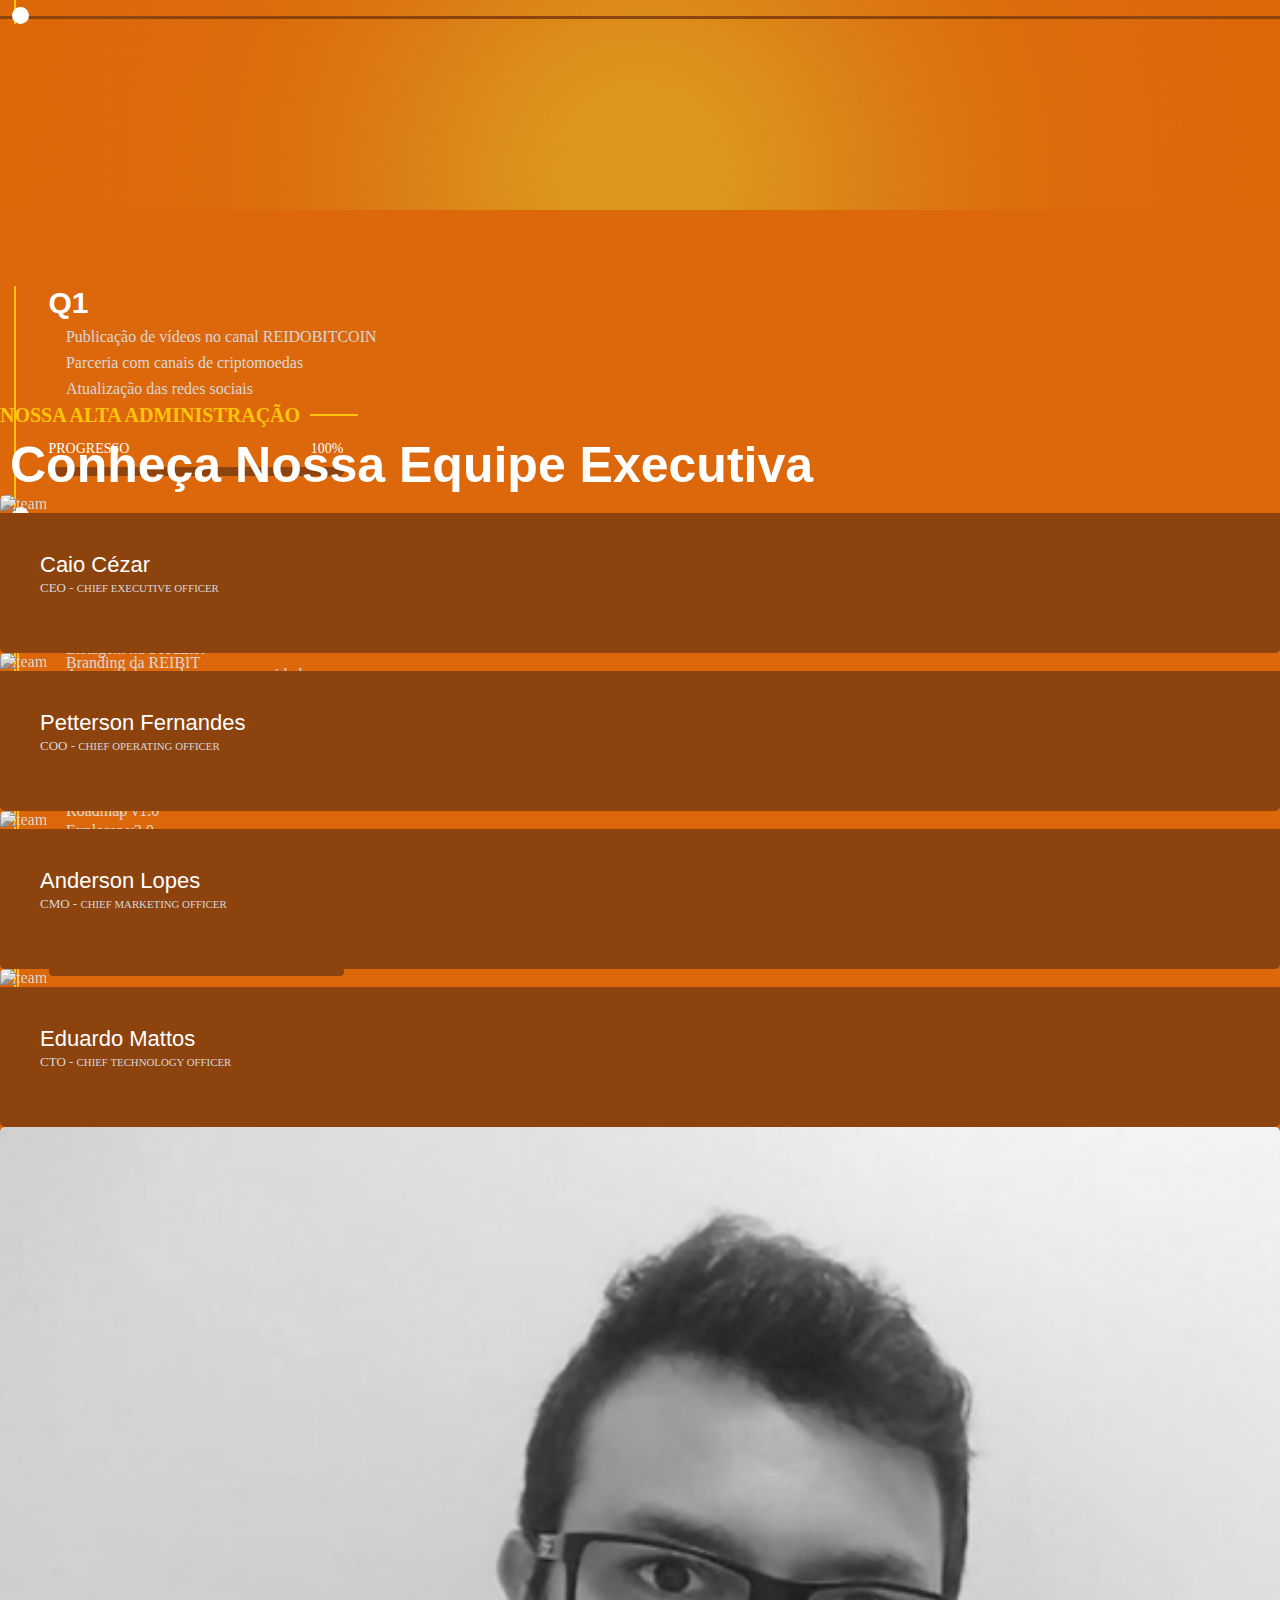
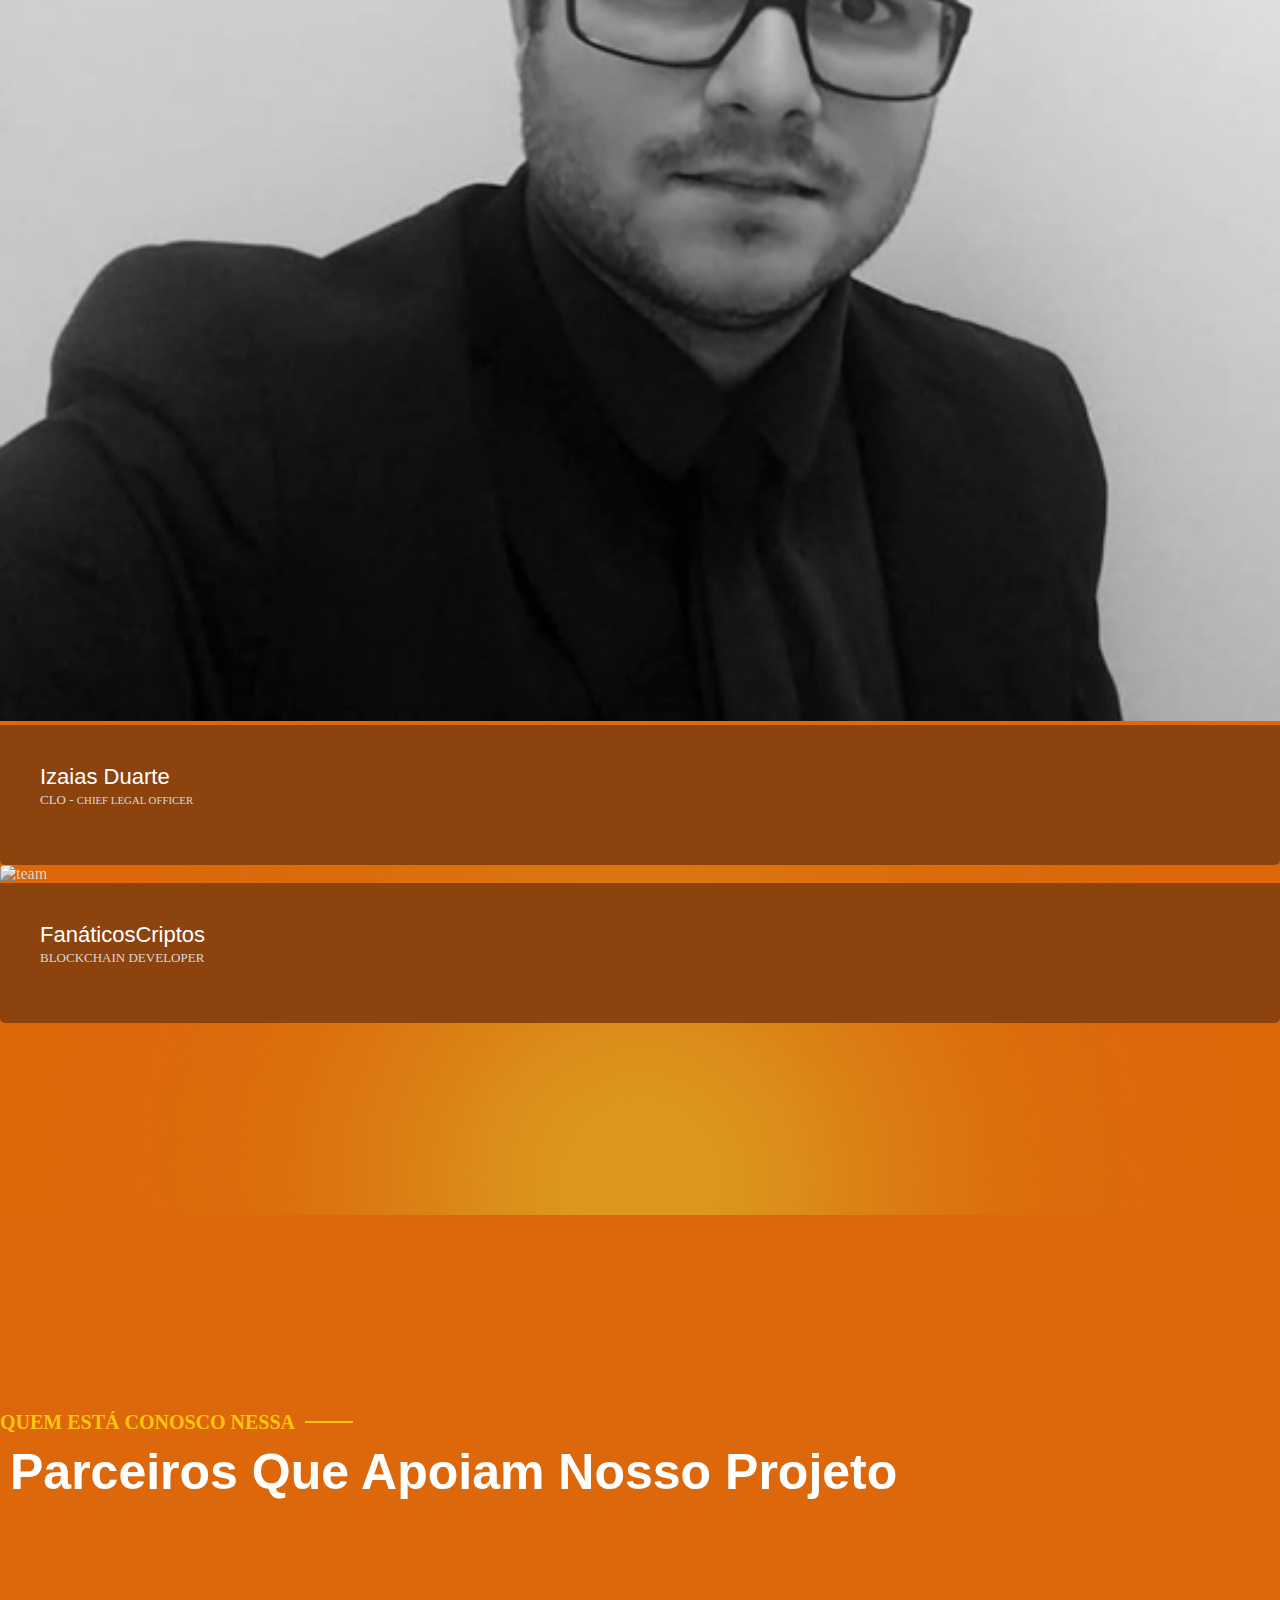
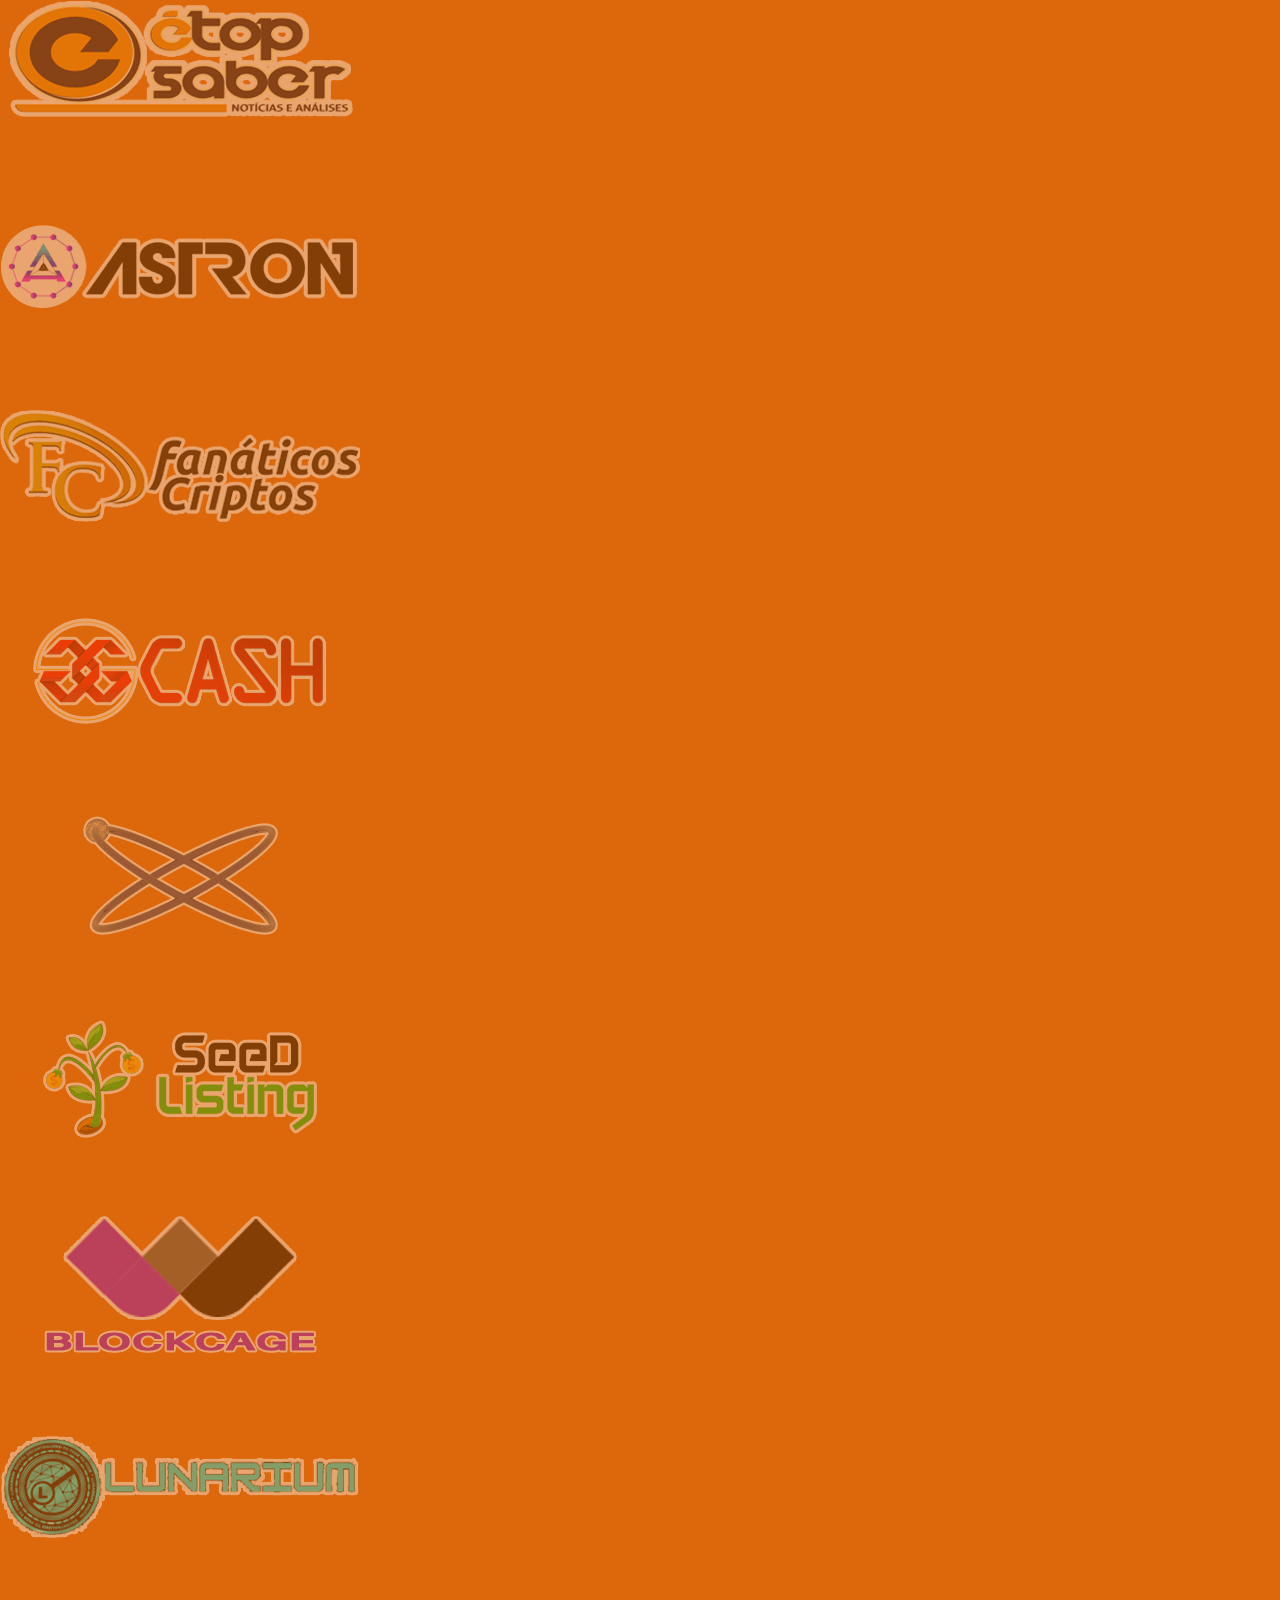
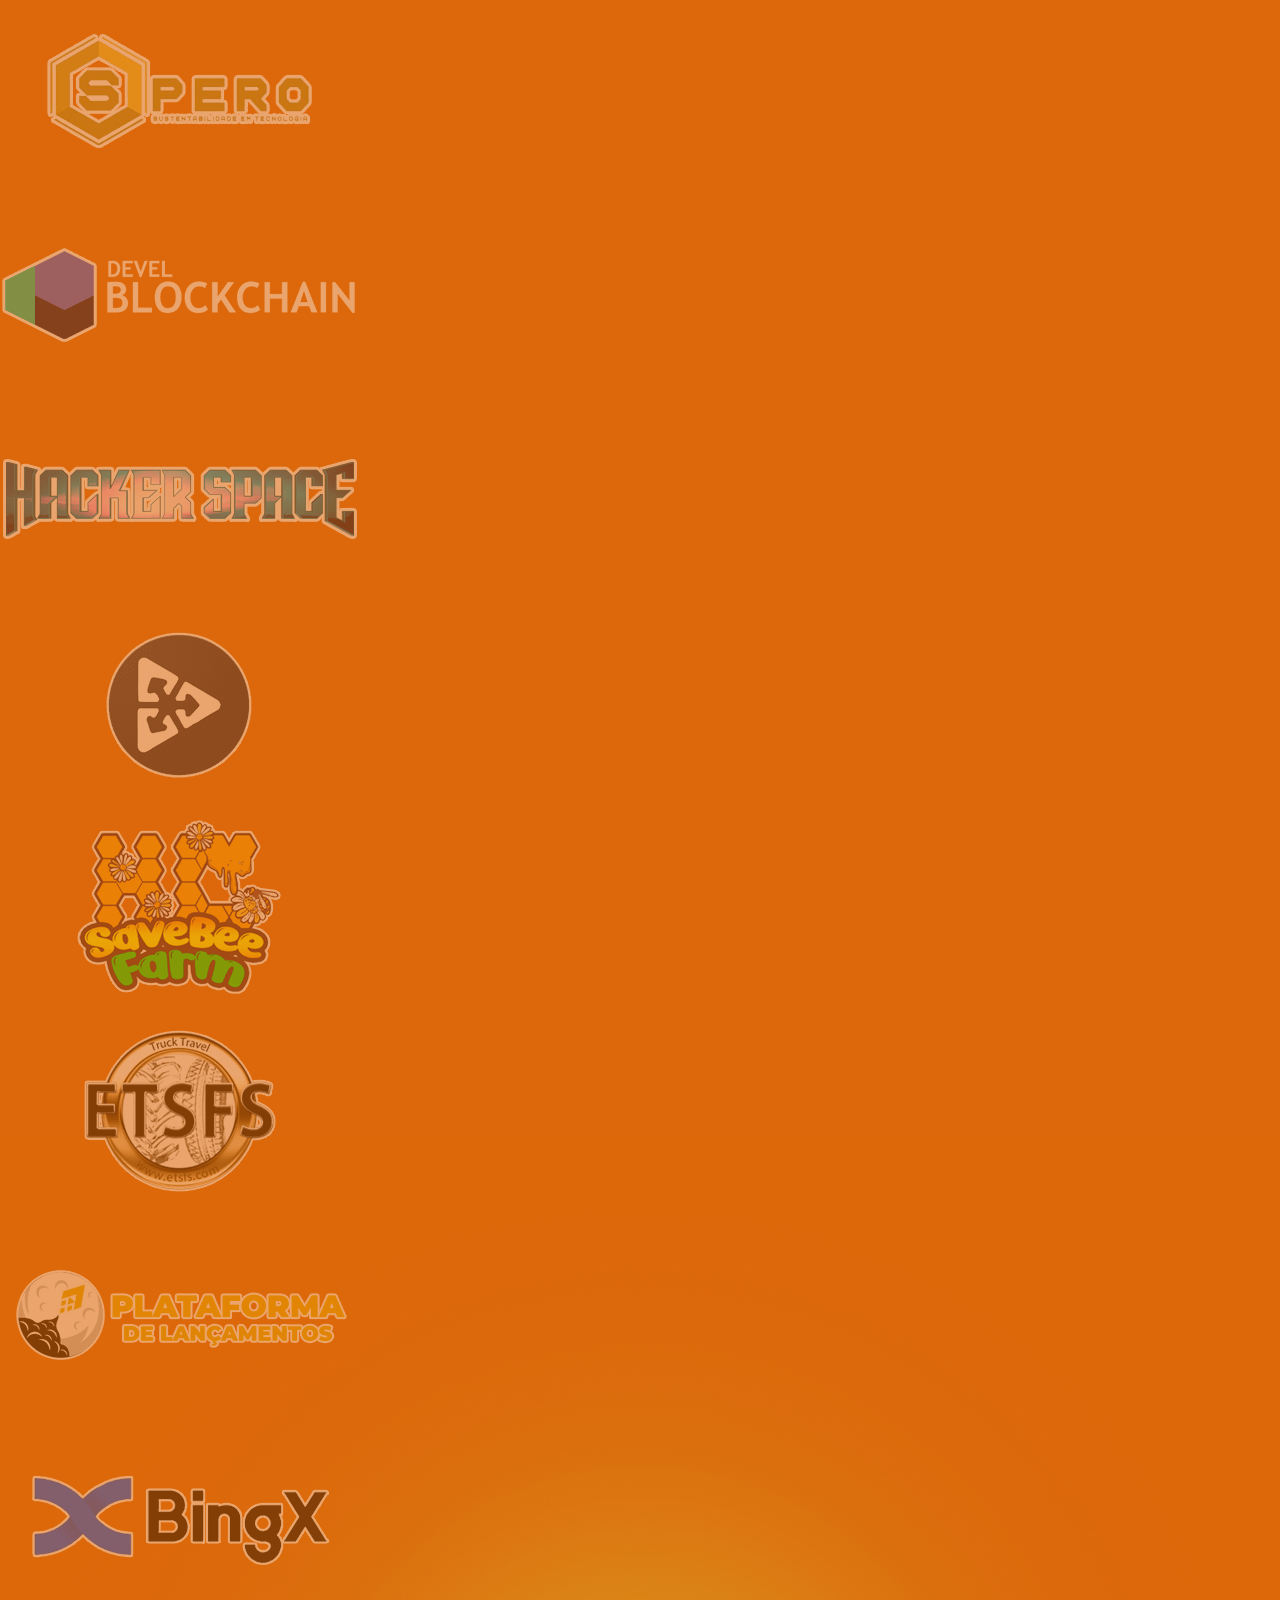
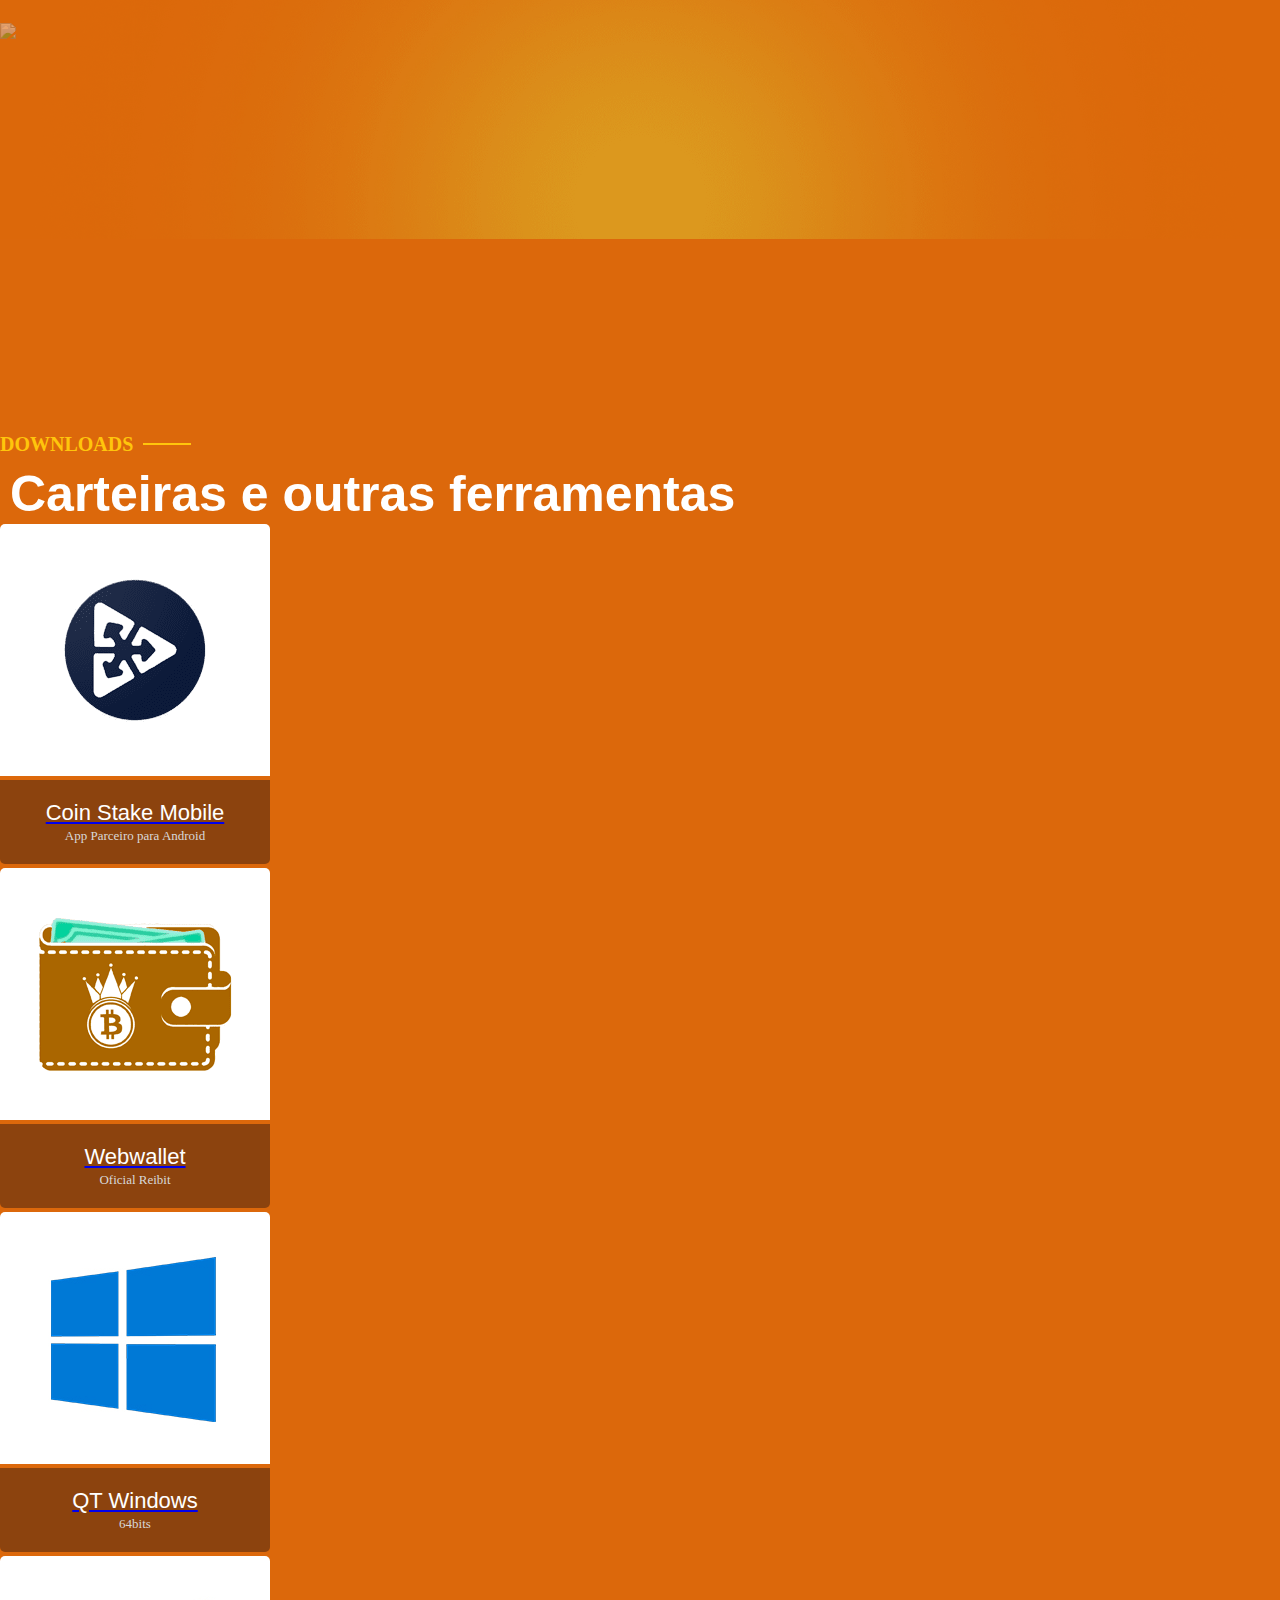
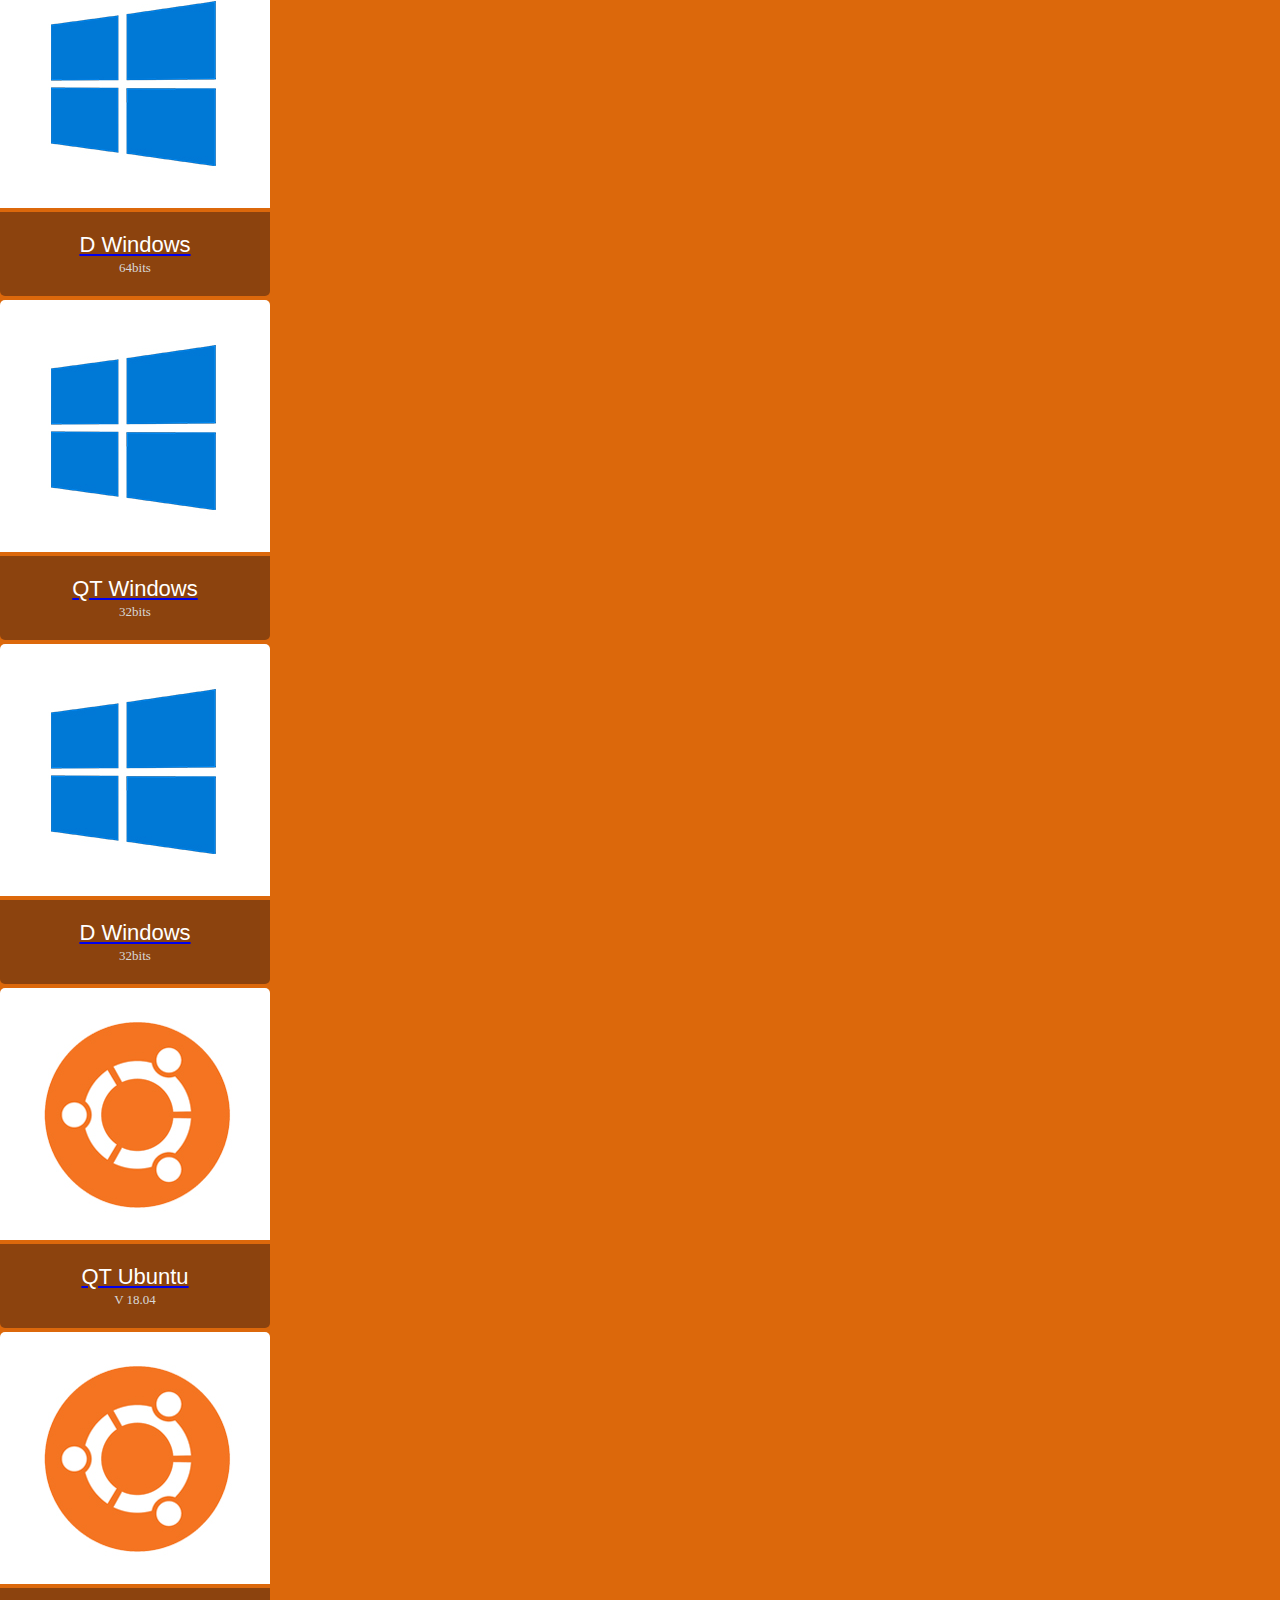
==== commit 3f0ab616: "Update index.html" ====
--- a/index.html
+++ b/index.html
@@ -603,13 +603,13 @@
                     <div class="stakeholders-price">
                         <ul>
                             <li>
-                                <span data-translatekey="Preço Agora">Preço Agora</span>
+                                <!--<span data-translatekey="Preço Agora">Preço Agora</span>
                                 <p data-translatekey="1ritigual">1 RIT = R$0,67</p>
-                            </li>
-                            <li>
-                                <span>Total Supply</span>
-                                <p>21.000.000 RIT</p>
-                            </li>
+                            </li>-->
+                                <li>
+                                    <span>Total Supply</span>
+                                    <p>21.000.000 RIT</p>
+                                </li>
                         </ul>
                     </div>
                 </div>
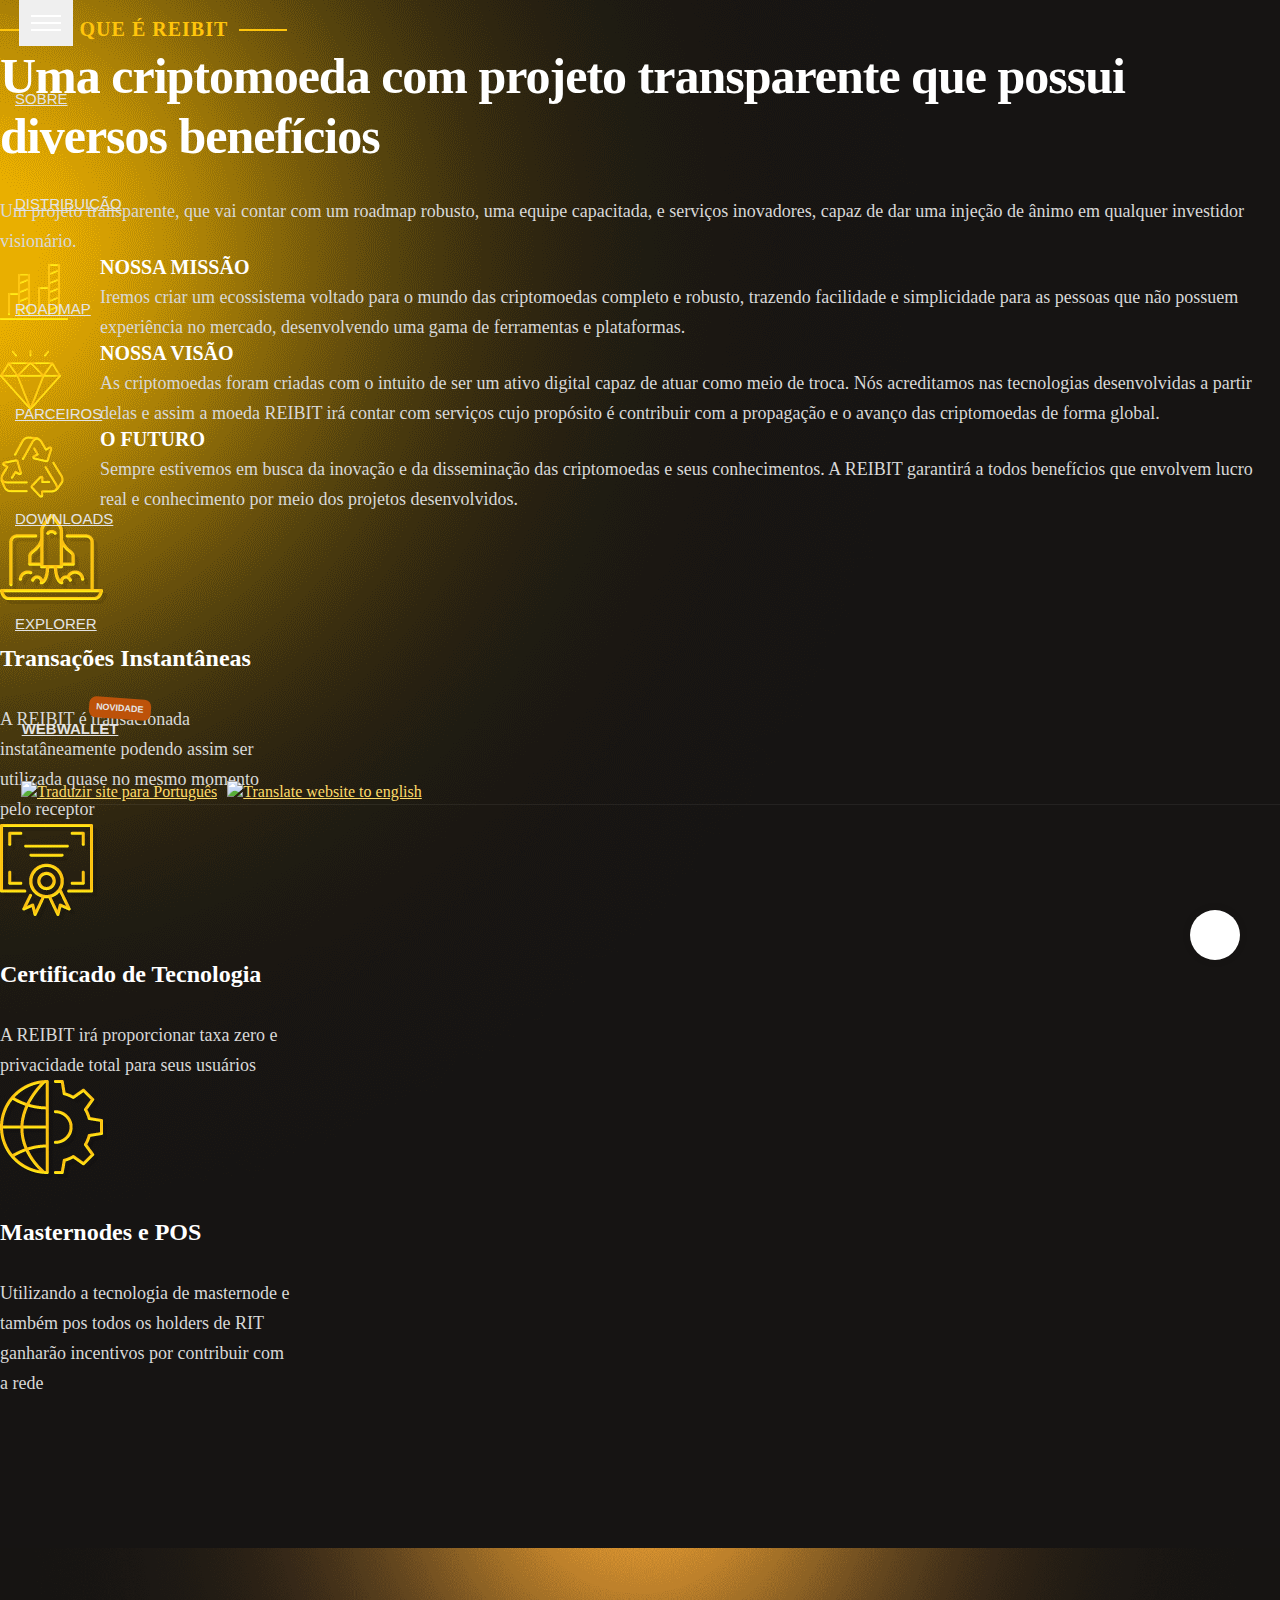
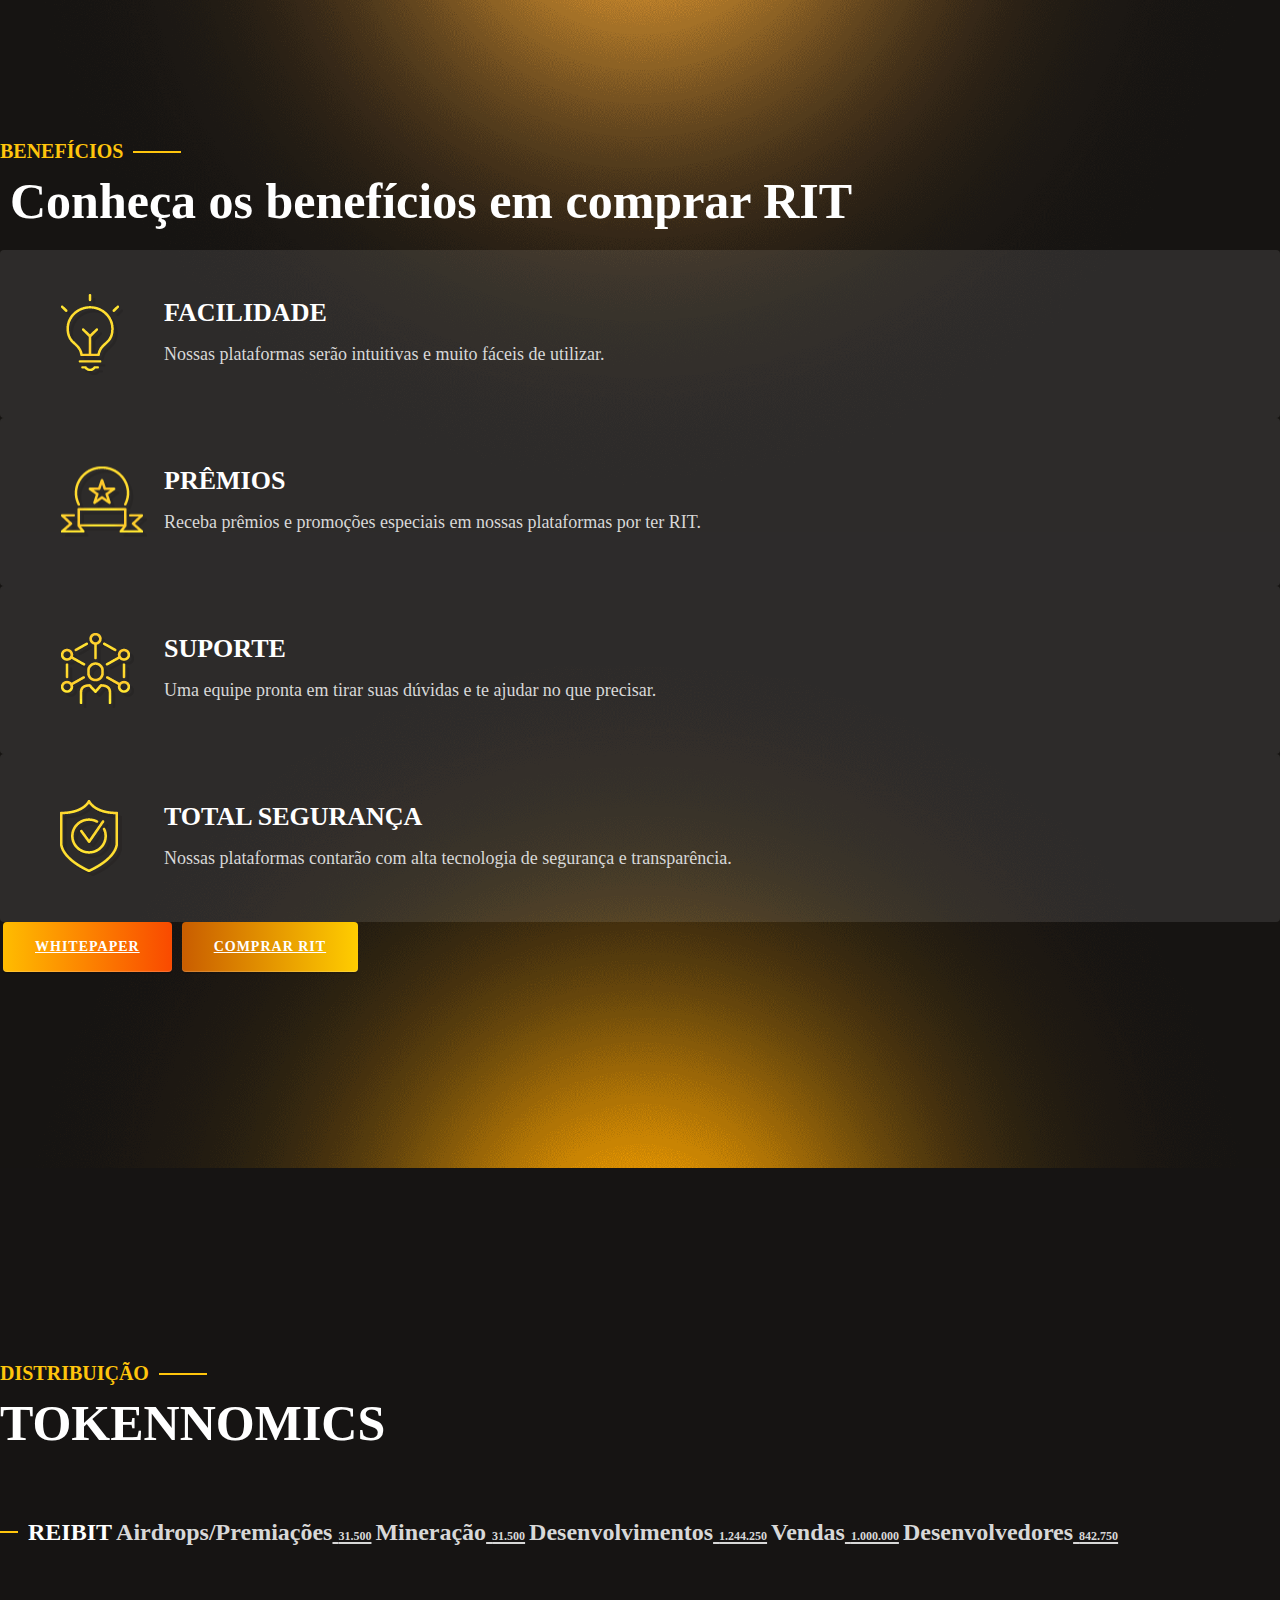
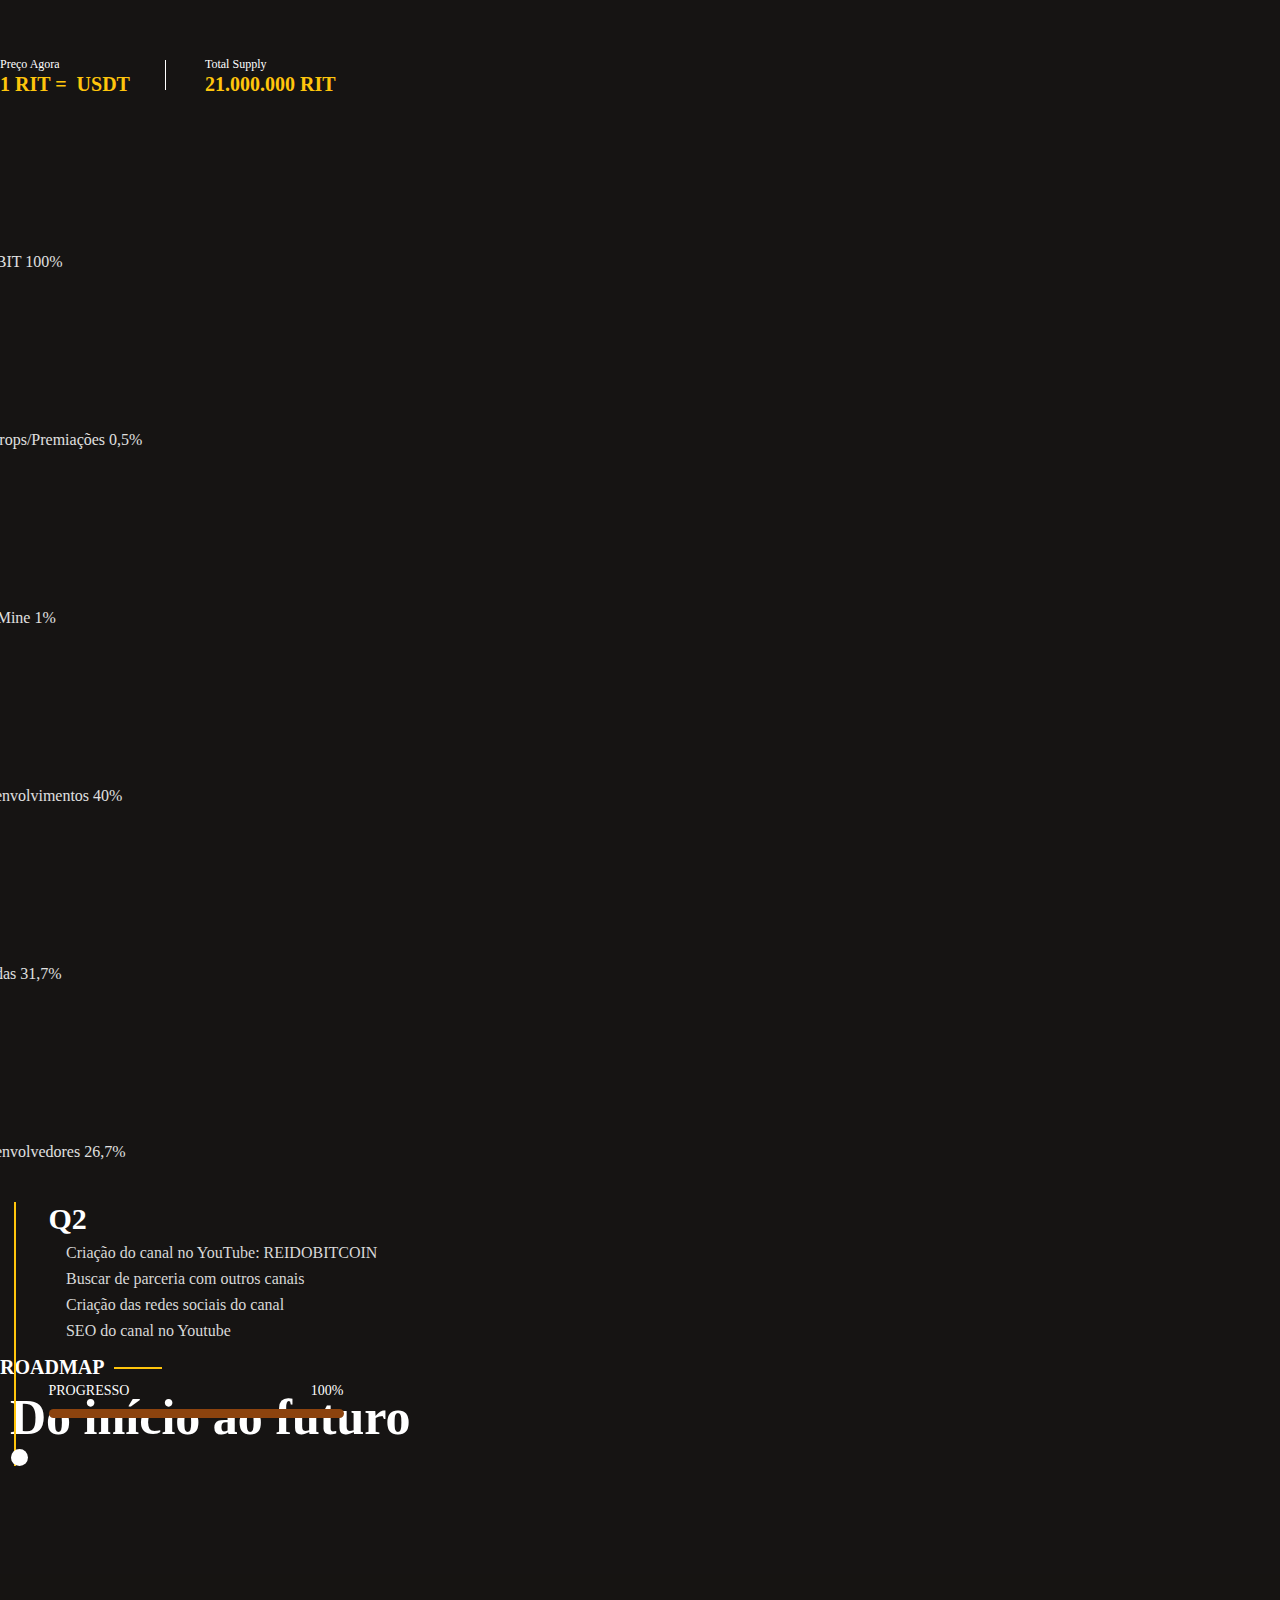
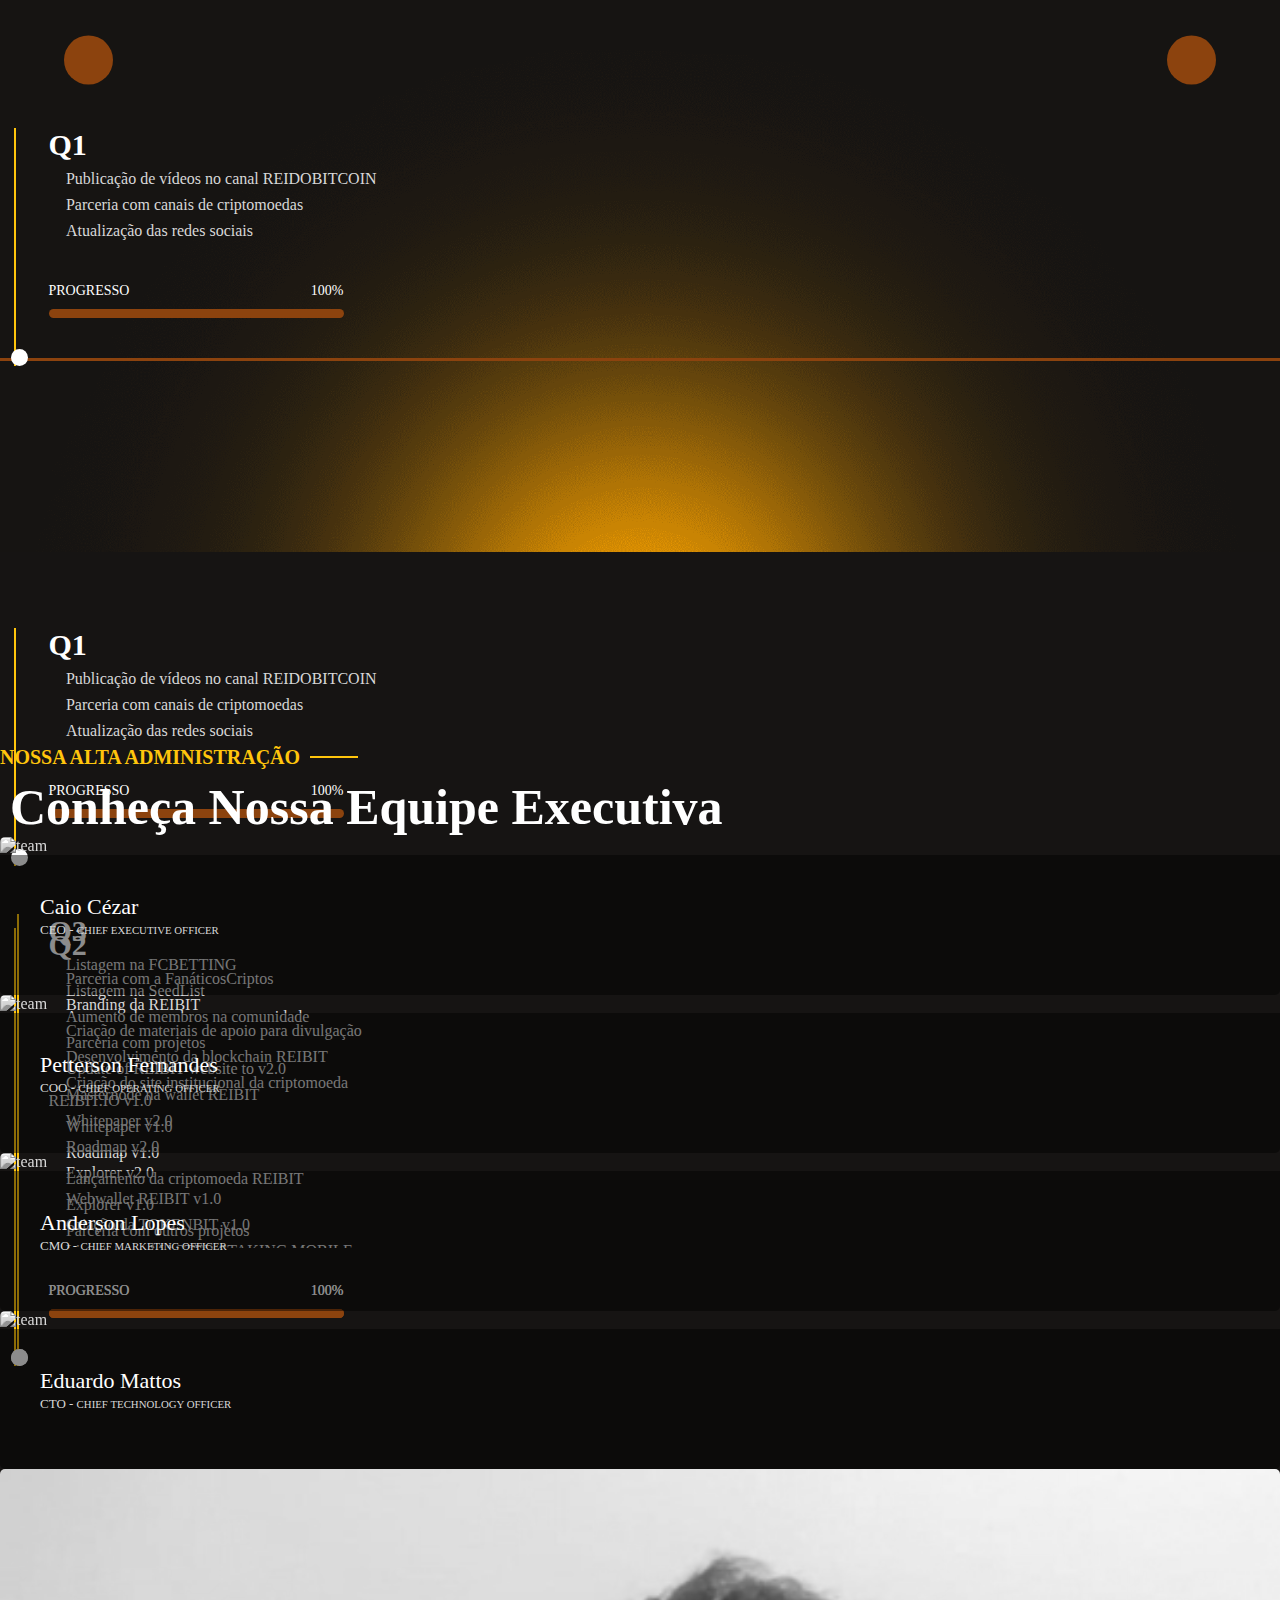
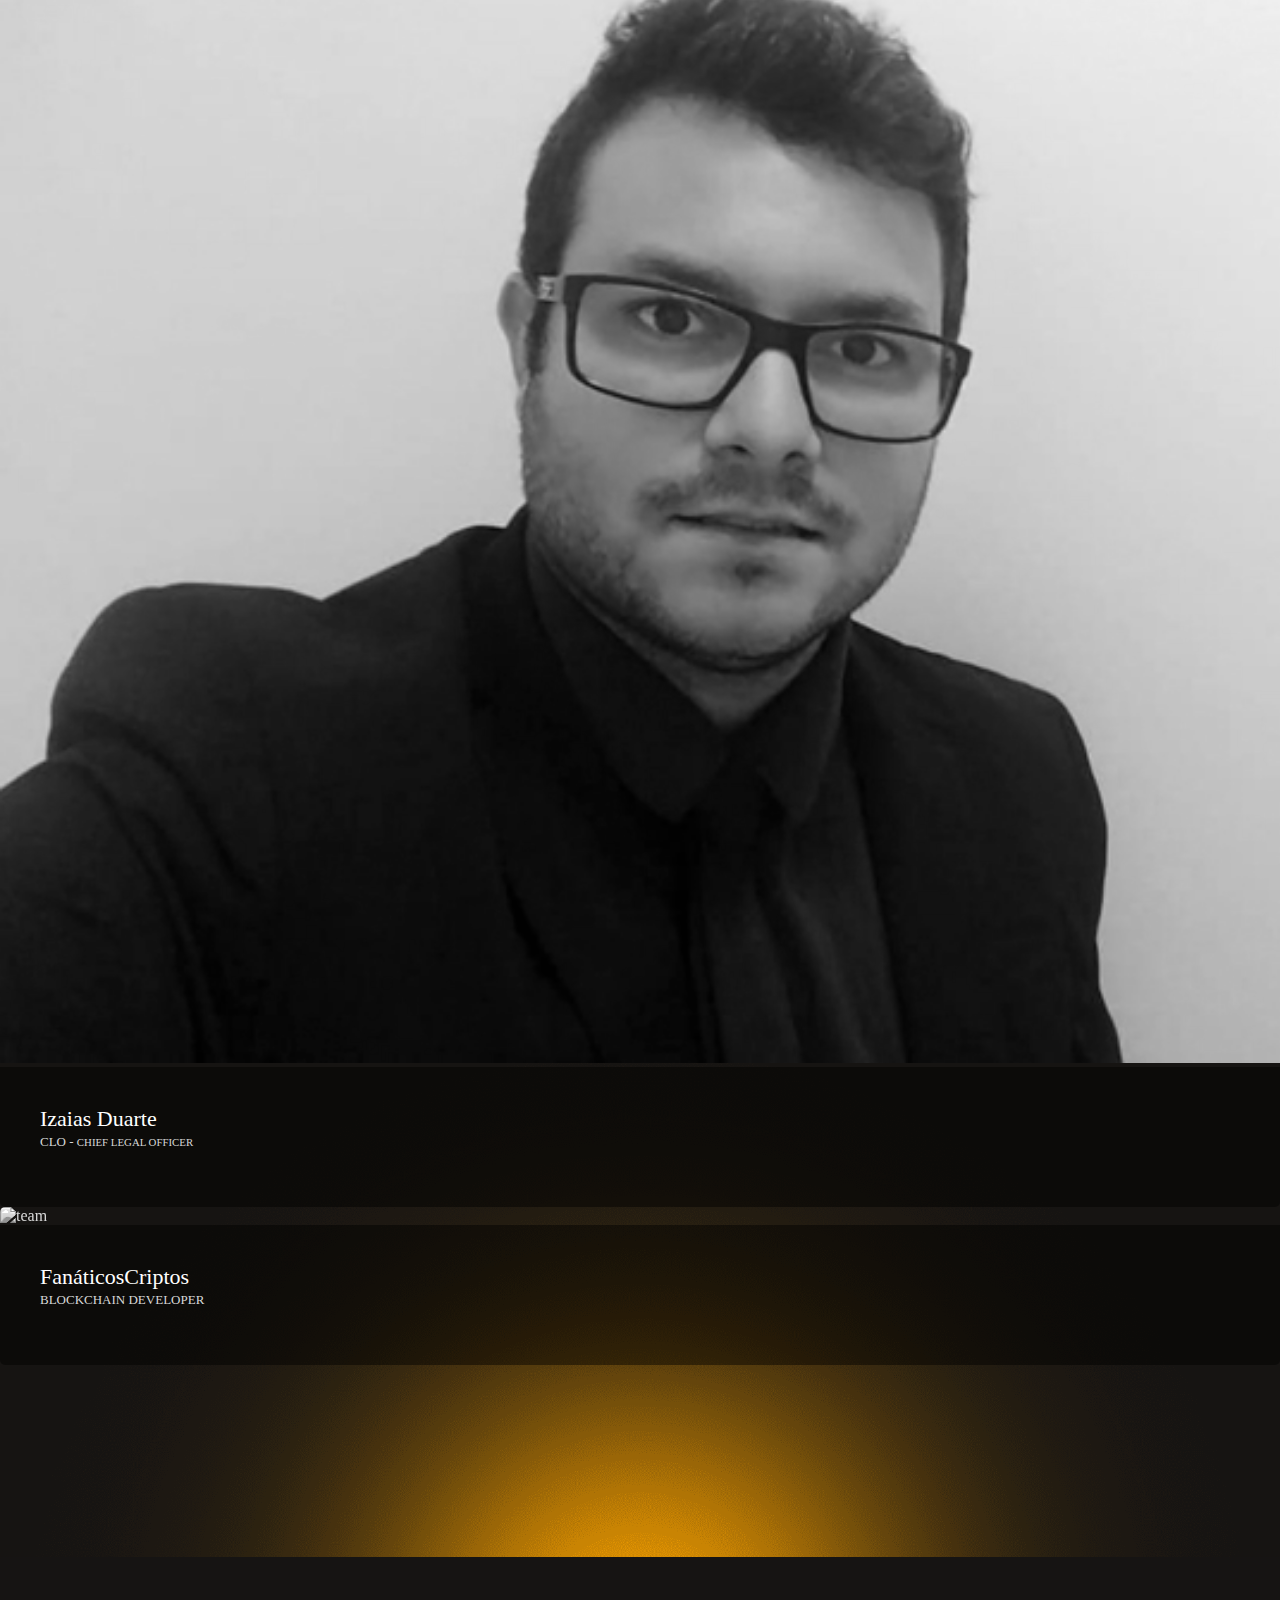
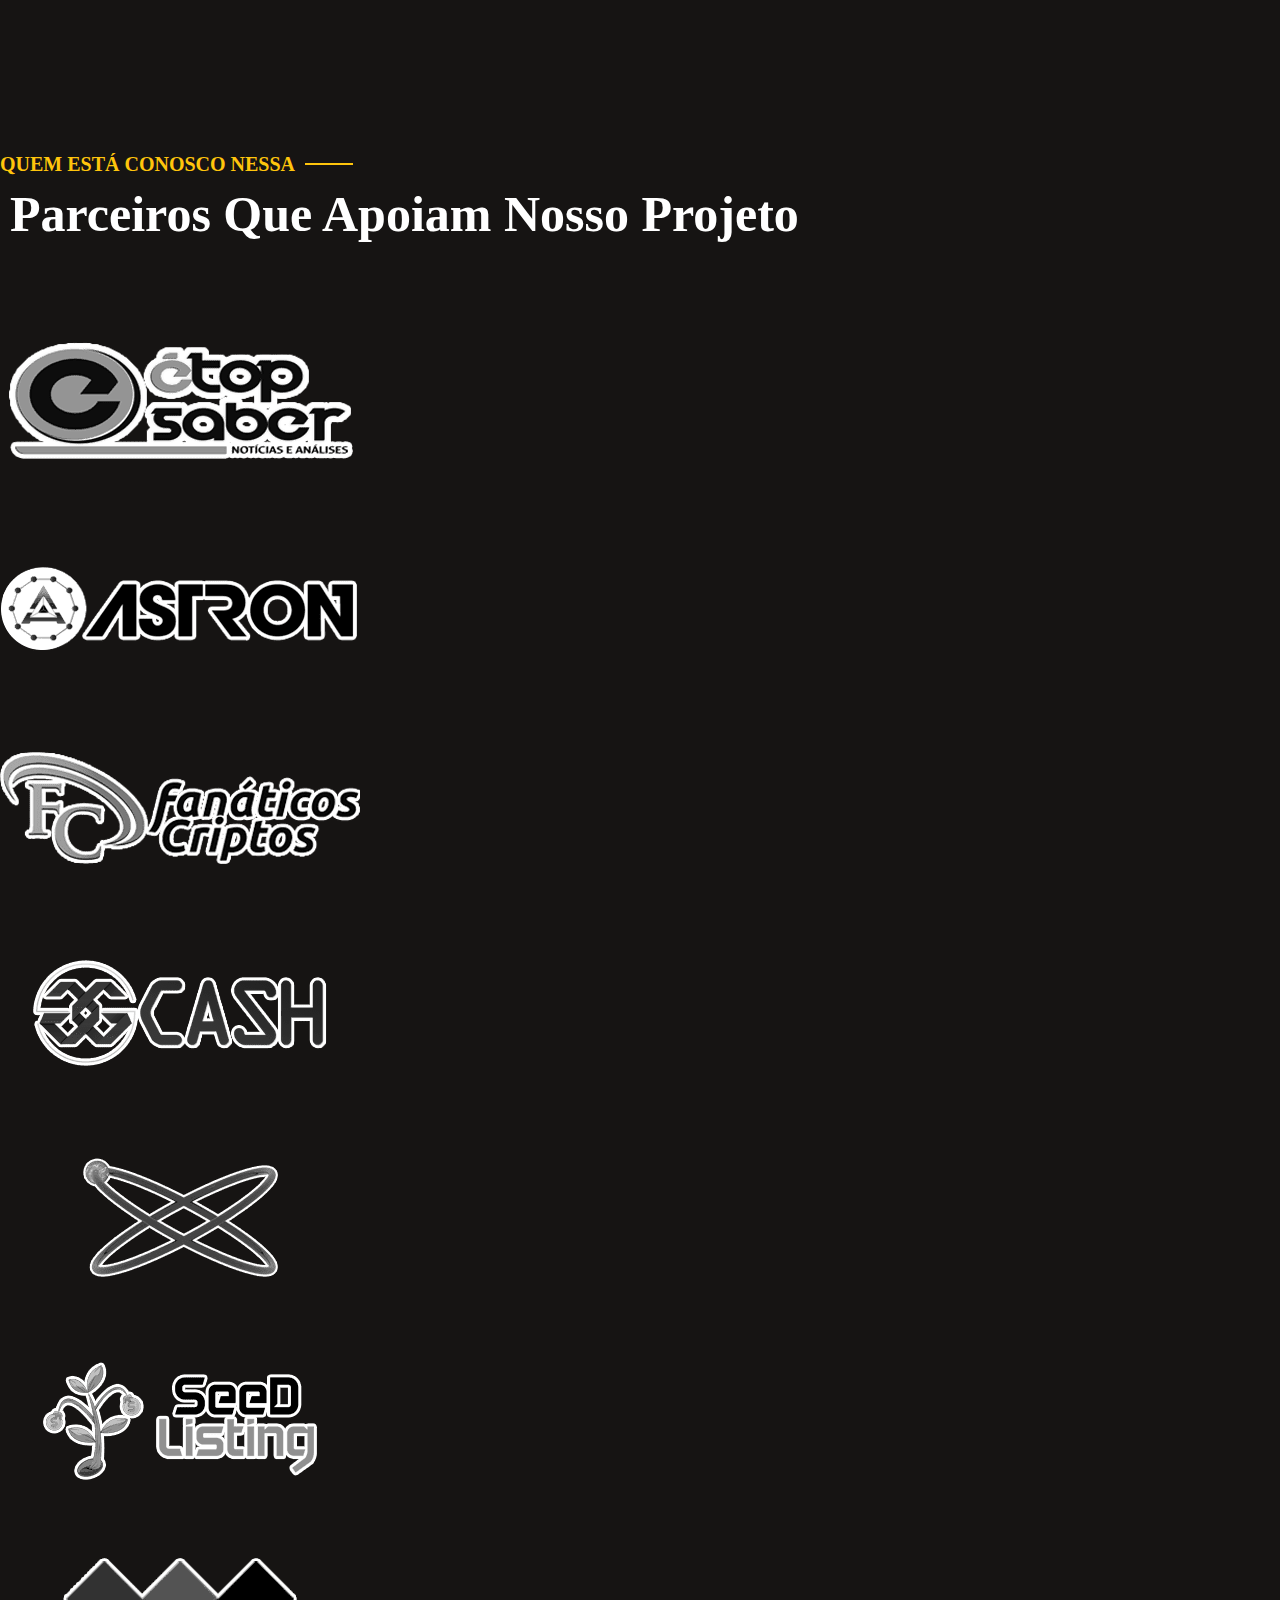
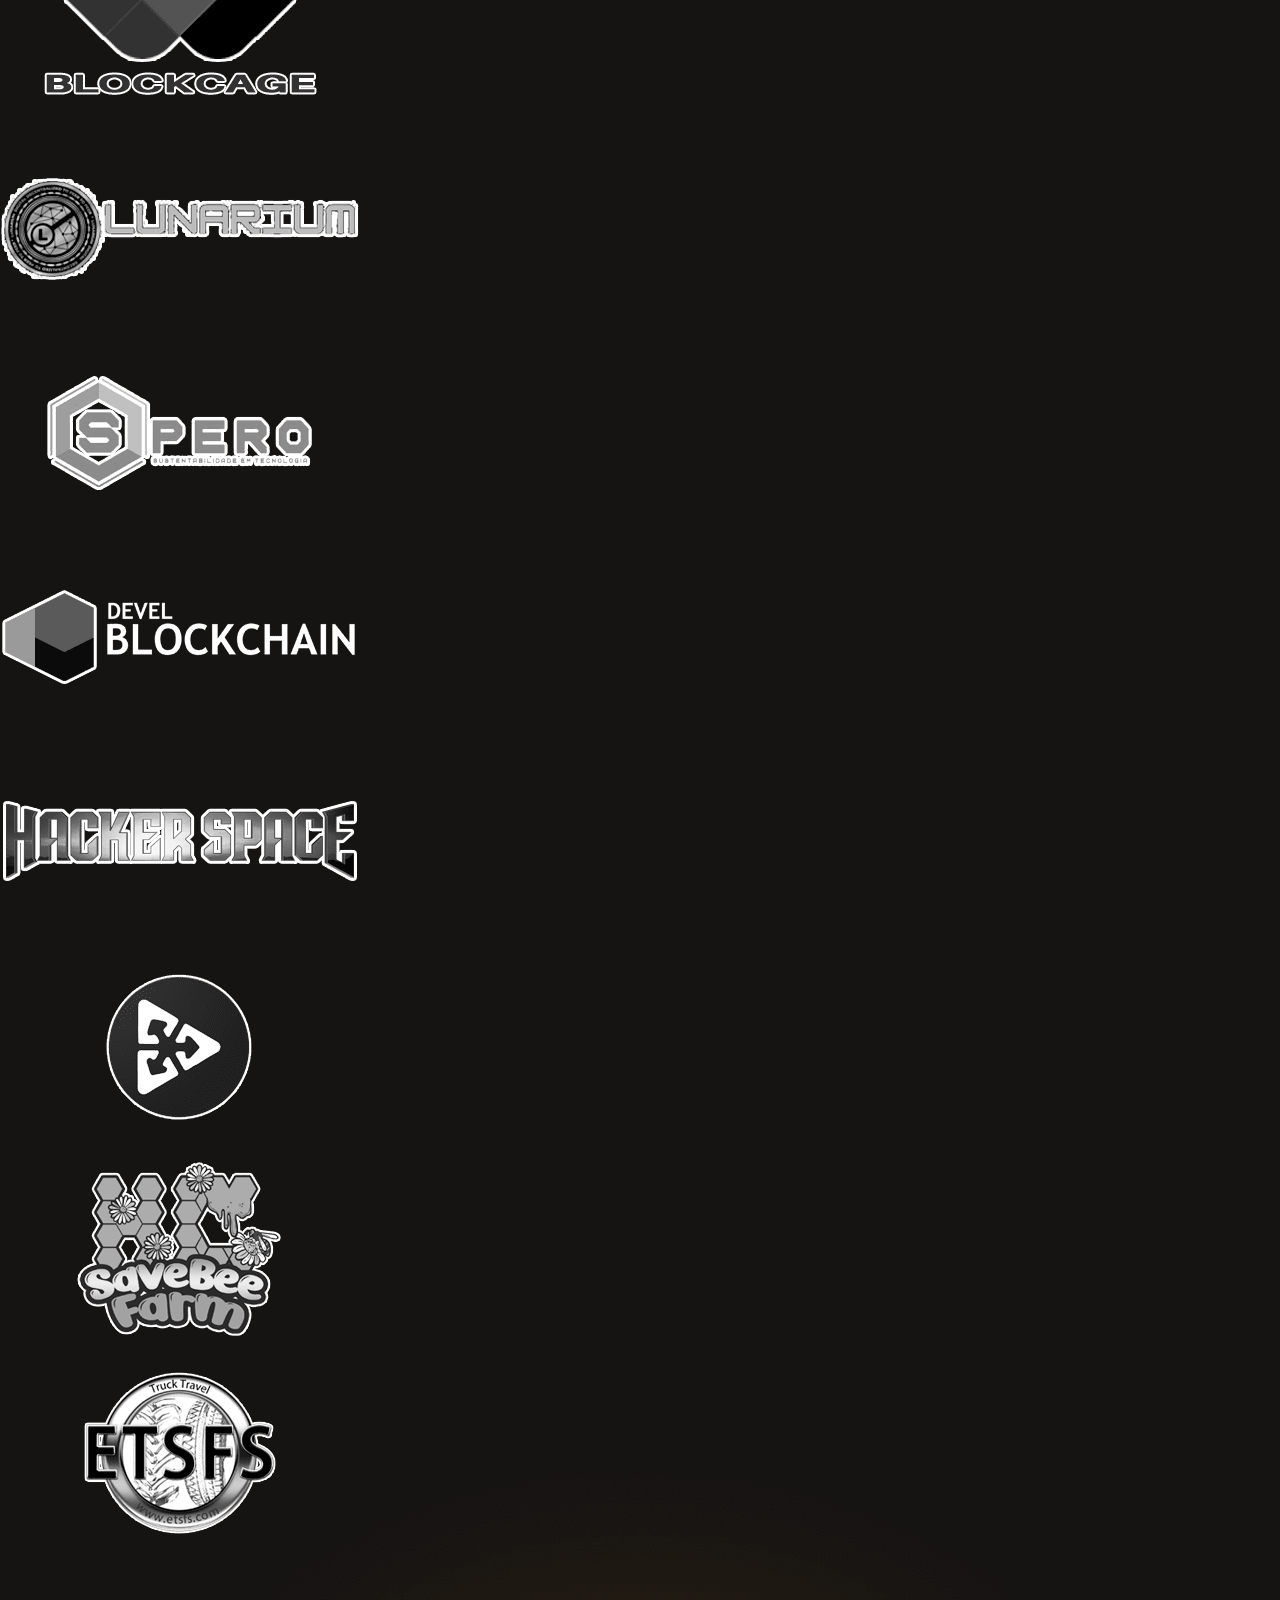
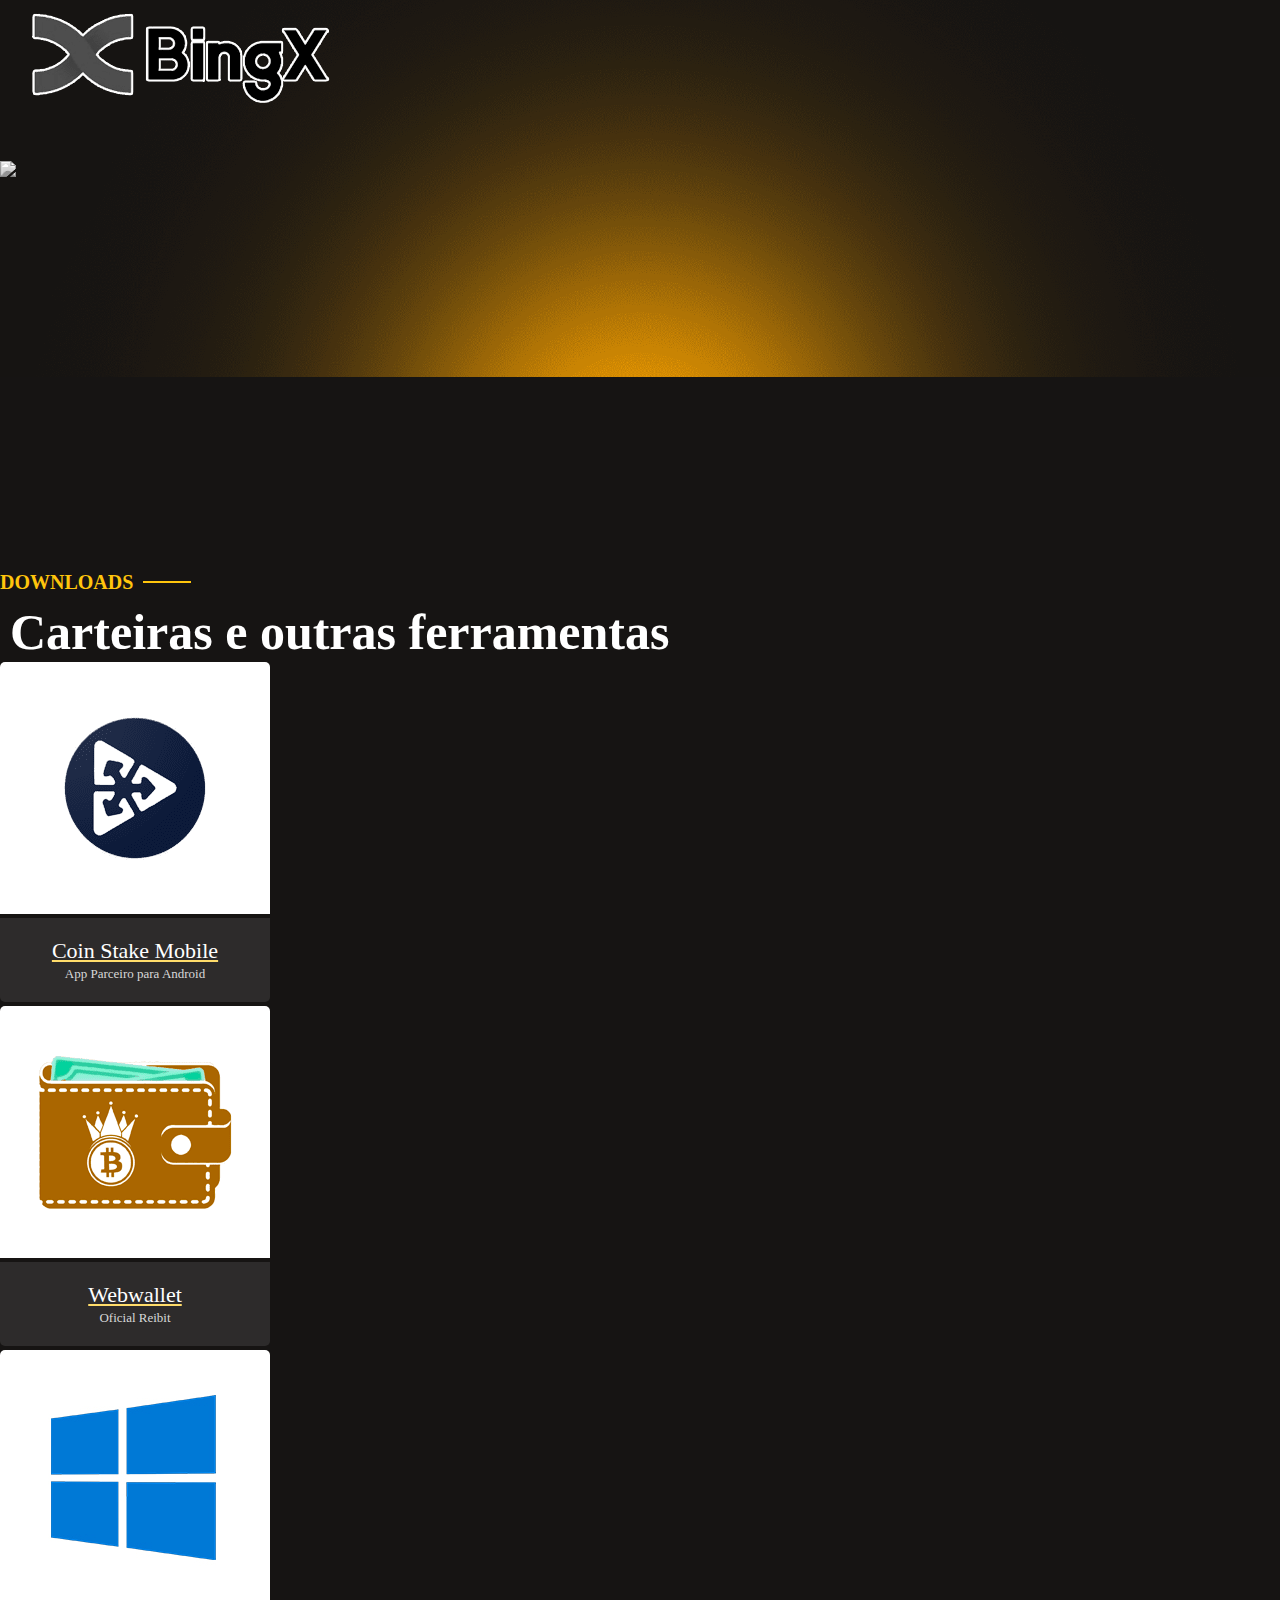
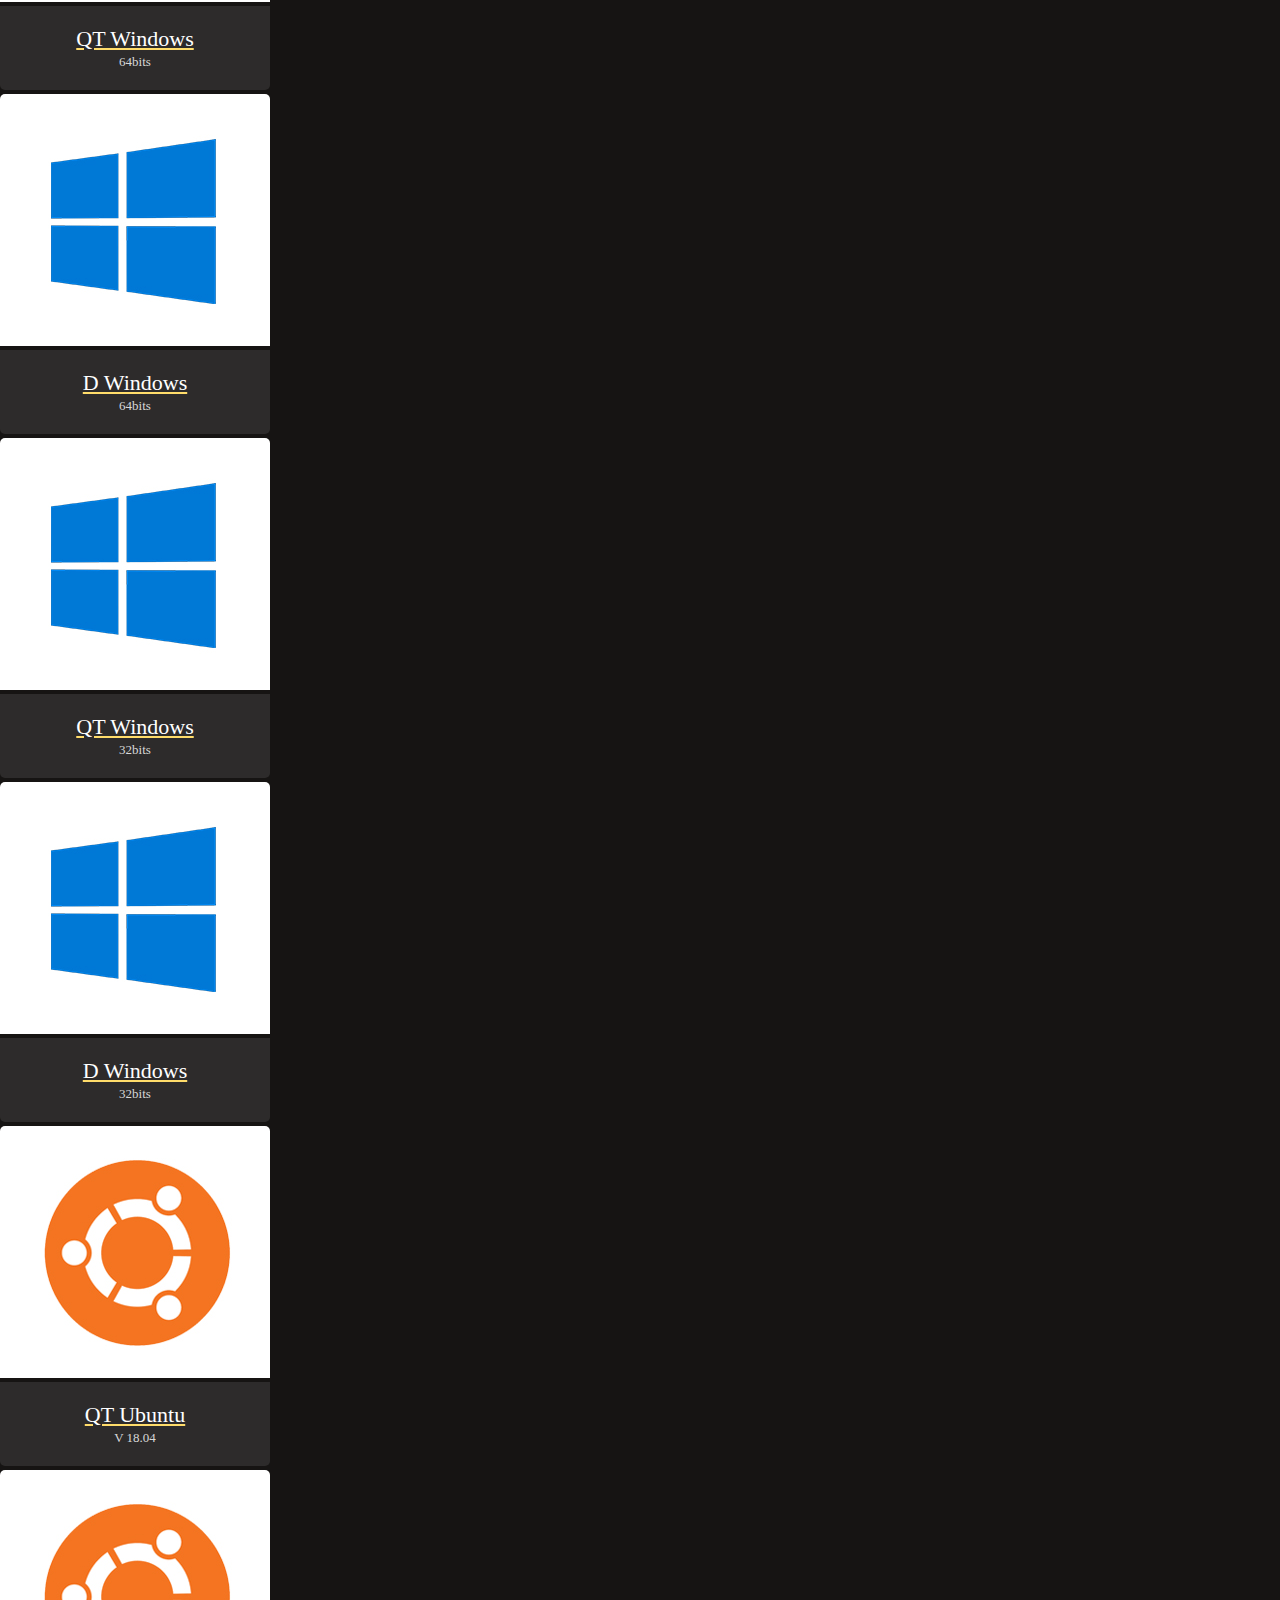
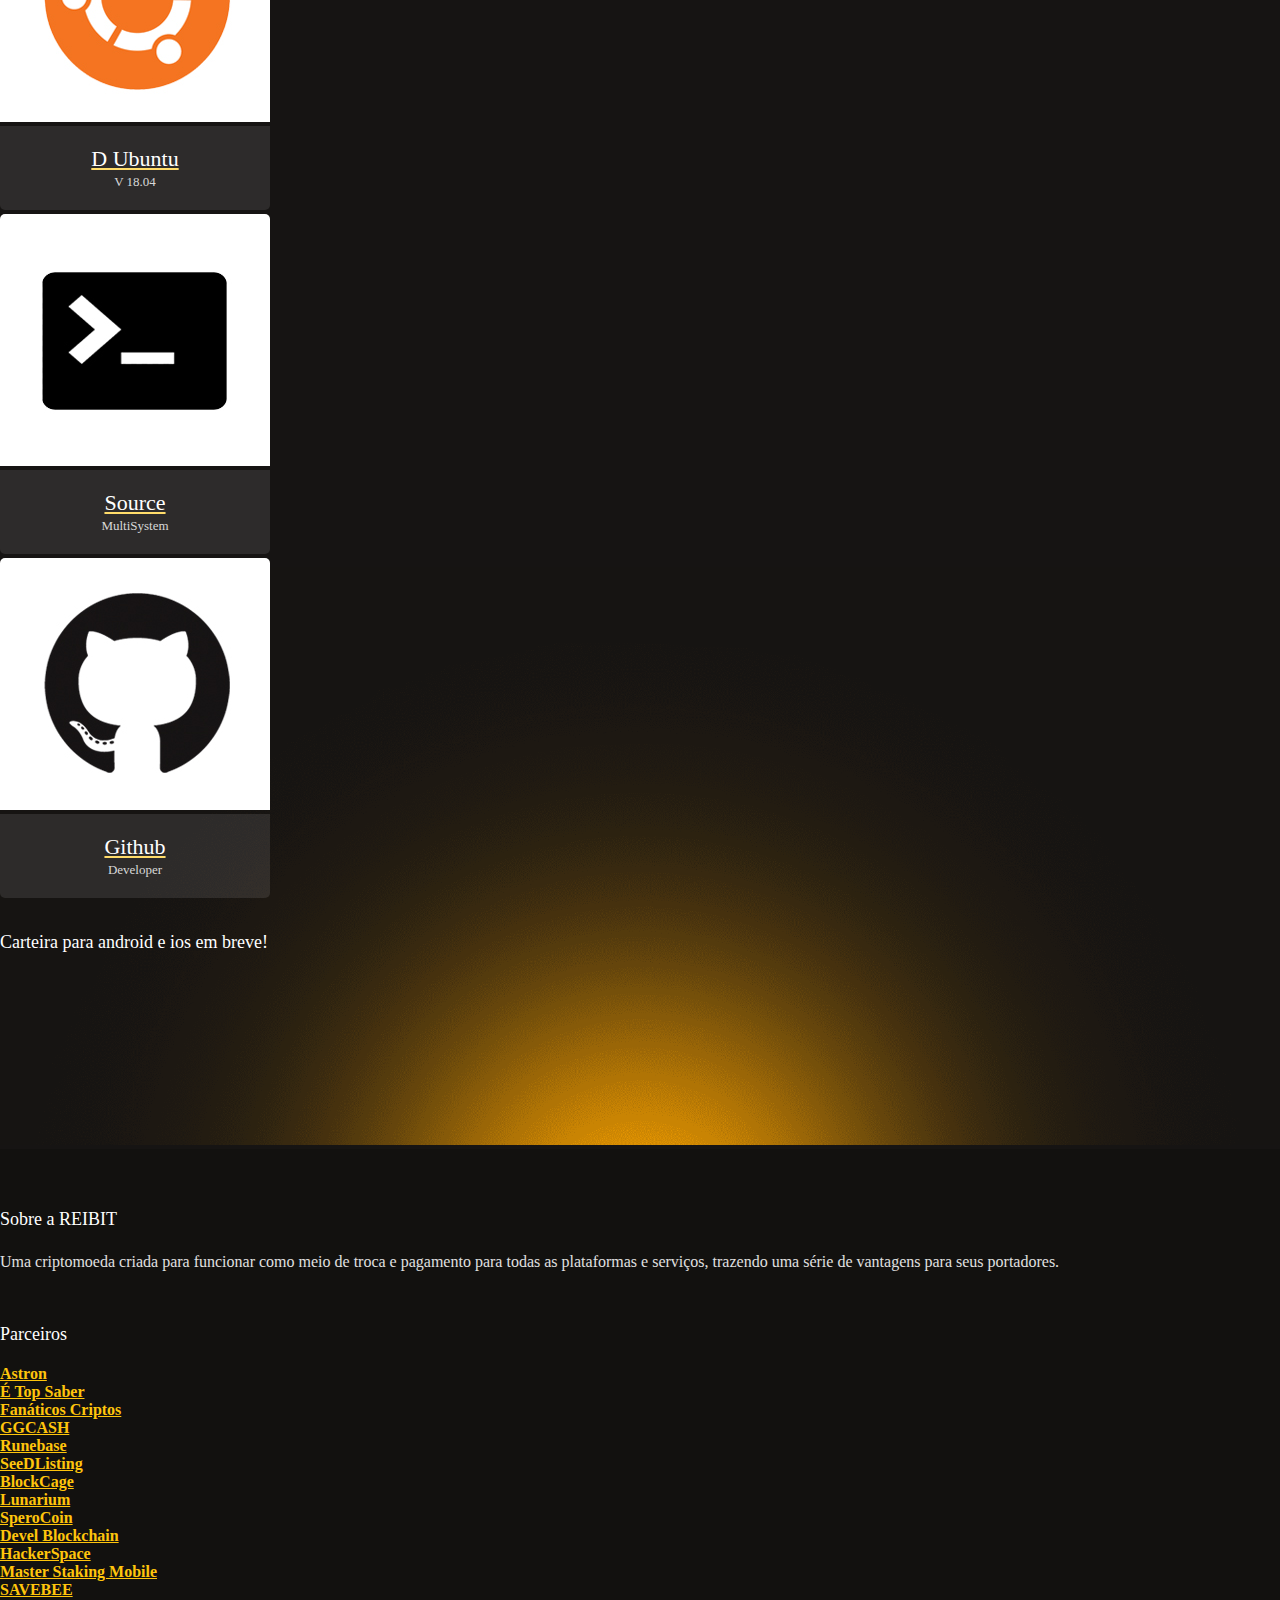
==== commit 074a6c70: "novo visual black" ====
--- a/index.html
+++ b/index.html
@@ -158,9 +158,6 @@
                                             <a class="nav-link" data-translatekey="Sobre" href="#sobre"></a>
                                         </li>
                                         <li class="nav-item">
-                                            <a class="nav-link" data-translatekey="Comprar" href="#comprar"></a>
-                                        </li>
-                                        <li class="nav-item">
                                             <a class="nav-link" data-translatekey="Distribuicao" href="#distribuicao"> </a>
                                         </li>
                                         <li class="nav-item">
@@ -223,8 +220,7 @@
                     <!-- SLIDE  -->
                     <li data-index="rs-1" data-transition="parallaxtoleft" data-slotamount="default" data-hideafterloop="0" data-hideslideonmobile="off" data-easein="default" data-easeout="default" data-masterspeed="default" data-rotate="0" data-saveperformance="off">
                         <!-- MAIN IMAGE -->
-                        <img src="" data-bgcolor="linear-gradient(90deg,rgba(208,68,4,1)0%,rgba(208,68,4,1)0%,rgba(242,175,25,1)100%,rgba(242,175,25,1)100%)" style="background: linear-gradient(90deg, rgba(208, 68, 4, 1) 0%, rgba(208, 68, 4, 1) 0%, rgba(242, 175, 25, 1) 100%, rgba(242, 175, 25, 1) 100%);"
-                            alt="" title="Creative-business-team-laughing" width="1600" height="1100" data-bgposition="center center" data-bgfit="cover" data-bgrepeat="no-repeat" data-bgparallax="8" class="rev-slidebg" data-no-retina />
+                        <img src="" alt="" title="Creative-business-team-laughing" width="1600" height="1100" data-bgposition="center center" data-bgfit="cover" data-bgrepeat="no-repeat" data-bgparallax="8" class="rev-slidebg" data-no-retina />
                         <!-- LAYERS -->
 
                         <!-- LAYER NR. 1 -->
@@ -429,7 +425,7 @@
 
     <!--====== BENEFITS PART START ======-->
 
-    <section class="banefits-area" id="beneficios">
+    <section class="banefits-area coin-right" id="beneficios">
         <div class="container">
             <div class="row justify-content-center">
                 <div class="col-lg-7">
@@ -490,95 +486,9 @@
 
     <!--====== BENEFITS PART ENDS ======-->
 
-    <!--====== TOKEN SALE PART START ======-->
-
-    <section class="token-sale-area" id="comprar">
-        <div class="container">
-            <div class="row justify-content-center">
-                <div class="col-lg-7">
-                    <div class="section-title text-center">
-                        <span data-translatekey="vendasrit"></span>
-                        <h3 class="title" data-translatekey="etapasdevendas"></h3>
-                    </div>
-                </div>
-            </div>
-            <div class="row token-sale-active">
-                <div class="col-lg-3">
-                    <div class="token-sale-item mt-30 text-center">
-                        <div class="circle-1">
-                            <strong></strong>
-                        </div>
-                        <span><span data-translatekey="step"></span> 1</span>
-                        <p data-translatekey="step1p"></p>
-                    </div>
-                </div>
-                <div class="col-lg-3">
-                    <div class="token-sale-item mt-30 text-center">
-                        <div class="circle-2">
-                            <strong></strong>
-                        </div>
-                        <span><span data-translatekey="step"></span> 2</span>
-                        <p data-translatekey="step2p"></p>
-                    </div>
-                </div>
-                <div class="col-lg-3">
-                    <div class="token-sale-item mt-30 text-center">
-                        <div class="circle-3">
-                            <strong></strong>
-                        </div>
-                        <span><span data-translatekey="step"></span> 3</span>
-                        <p data-translatekey="step3p"></p>
-                    </div>
-
-                </div>
-                <div class="col-lg-3">
-                    <div class="token-sale-item mt-30 text-center">
-                        <div class="circle-4">
-                            <strong></strong>
-                        </div>
-                        <span><span data-translatekey="step"></span> 4</span>
-                        <p data-translatekey="step4p"></p>
-                    </div>
-                </div>
-                <div class="col-lg-3">
-                    <div class="token-sale-item mt-30 text-center">
-                        <div class="circle-5">
-                            <strong></strong>
-                        </div>
-                        <span><span data-translatekey="step"></span> 5</span>
-                        <p data-translatekey="step5p"></p>
-                    </div>
-                </div>
-
-            </div>
-        </div>
-        <div class="row">
-            <div class="col-lg-12">
-                <div class="token-sale-btn d-flex justify-content-center mt-50">
-                    <ul>
-                        <li>
-                            <a class="main-btn" style="font-size: 24px;width: 380px;line-height: 65px;font-weight: 500;" target="_blank" href="https://t.me/canalreidobitcoin" data-translatekey="ComprarRIT"></a>
-                        </li>
-                    </ul>
-                </div>
-                <div class="col">
-                    <div class="section-subtitle text-center">
-                        <span class="title"><span data-translatekey="aproveite"></span> <u style="font-weight:800" data-translatekey="aproveite2"></u>!</span>
-                    </div>
-                </div>
-            </div>
-        </div>
-        </div>
-        <div class="banefits-color-2">
-            <img src="assets/images/shape/color-bg-4.png" alt="">
-        </div>
-    </section>
-
-    <!--====== TOKEN SALE PART ENDS ======-->
-
     <!--====== STAKEHOLDERS PART START ======-->
 
-    <section class="stakeholders-area" id="distribuicao">
+    <section class="stakeholders-area coin-both" id="distribuicao">
         <div class="container">
             <div class="row justify-content-center">
                 <div class="col-lg-7">
@@ -603,13 +513,13 @@
                     <div class="stakeholders-price">
                         <ul>
                             <li>
-                                <!--<span data-translatekey="Preço Agora">Preço Agora</span>
-                                <p data-translatekey="1ritigual">1 RIT = R$0,67</p>
-                            </li>-->
-                                <li>
-                                    <span>Total Supply</span>
-                                    <p>21.000.000 RIT</p>
-                                </li>
+                                <span data-translatekey="Preço Agora">Preço Agora</span>
+                                <p>1 RIT = <span class="pricenow"></span> USDT</p>
+                            </li>
+                            <li>
+                                <span>Total Supply</span>
+                                <p>21.000.000 RIT</p>
+                            </li>
                         </ul>
                     </div>
                 </div>
@@ -1036,7 +946,7 @@
 
     <!--====== TEAM PART START ======-->
 
-    <section class="team-area" id="team">
+    <section class="team-area coin-left" id="team">
         <div class="container">
             <div class="row justify-content-center">
                 <div class="col-lg-7">
@@ -1227,11 +1137,6 @@
                 <div class="col-lg-3 col-md-4 col-sm-6 col-6">
                     <div class="brand-item mt-30">
                         <a target="_blank" href="https://www.etsfs.com/trucktravel/"><img src="assets/images/brand14.png"></a>
-                    </div>
-                </div>
-                <div class="col-lg-3 col-md-4 col-sm-6 col-6">
-                    <div class="brand-item mt-30">
-                        <a target="_blank" href="https://t.me/PlataformadeLancamentos"><img src="assets/images/brand15.png"></a>
                     </div>
                 </div>
                 <div class="col-lg-3 col-md-4 col-sm-6 col-6">
@@ -1497,11 +1402,6 @@
                                 <li class="clearfix">
                                     <div class="widget-post-details-wrapper">
                                         <div class="post-title"><a target="_blank" href="https://www.etsfs.com/trucktravel/"><b>ETSFS</b></a></div>
-                                    </div>
-                                </li>
-                                <li class="clearfix">
-                                    <div class="widget-post-details-wrapper">
-                                        <div class="post-title"><a target="_blank" href="https://t.me/PlataformadeLancamentos"><b>Plataforma de Lancamentos</b></a></div>
                                     </div>
                                 </li>
                                 <li class="clearfix">
--- a/assets/css/style.css
+++ b/assets/css/style.css
@@ -437,7 +437,7 @@
     font-weight: normal;
     font-style: normal;
     color: #d8d8d8;
-    background: #dc680b;
+    background: #161413;
     overflow-x: hidden;
 }
 
@@ -564,8 +564,8 @@
     -webkit-transition: all .4s ease-out 0s;
     transition: all .4s ease-out 0s;
     border-radius: 4px;
-    background: -webkit-gradient(linear, left top, right top, from(#c90075), color-stop(50%, #de00ac), to(#c90075));
-    background: linear-gradient(to right, #c90075 0%, #de00ac 50%, #c90075 100%);
+    background: -webkit-gradient(linear, left top, right top, from(#c95d00), color-stop(50%, #ffcd00), to(#c94100));
+    background: linear-gradient(to right, #c95d00 0%, #ffcd00 50%, #c94100 100%);
     background-size: 200% auto;
     letter-spacing: 1px;
     -webkit-box-shadow: 0px 2px 0px 0px rgba(0, 0, 0, 0.1), inset 0px -1px 1px 0px rgba(255, 255, 255, 0.2);
@@ -577,9 +577,9 @@
 }
 
 .main-btn.main-btn-2 {
-    background: -webkit-gradient(linear, left top, right top, from(#0065e8), color-stop(50%, #11a2f1), to(#0065e8));
-    background: linear-gradient(to right, #0065e8 0%, #11a2f1 50%, #0065e8 100%);
-    background-size: 200% auto
+    background: -webkit-gradient(linear, left top, right top, from(#ffbc00), color-stop(50%, #f94a00), to(#e7a91f));
+    background: linear-gradient(to right, #ffbc00 0%, #f94a00 50%, #e7a91f 100%);
+    background-size: 200% auto;
 }
 
 .main-btn.main-btn-2:hover {
@@ -722,13 +722,13 @@
     top: 0;
     left: 0;
     right: 0;
-    background: #dc690bd7;
-    -webkit-box-shadow: 0px 5px 5px 0px rgba(0, 0, 0, 0.04);
-    box-shadow: 0px 5px 5px 0px rgba(0, 0, 0, 0.04);
+    background: #000000d7;
+    -webkit-box-shadow: 0px 5px 5px 0px rgb(0 0 0 / 4%);
+    box-shadow: 0px 5px 5px 0px rgb(0 0 0 / 4%);
     z-index: 999;
     -webkit-animation: sticky 1.2s;
     animation: sticky 1.2s;
-    border-bottom: 1px solid rgba(255, 255, 255, 0)
+    border-bottom: 1px solid rgba(255, 255, 255, 0);
 }
 
 @media only screen and (min-width: 768px) and (max-width: 991px) {
@@ -3664,7 +3664,7 @@
 }
 
 .team-area .team-item .team-content {
-    background-color: #8c430e;
+    background-color: #00000073;
     padding-top: 39px;
     padding-left: 40px;
     padding-bottom: 20px;
@@ -3775,7 +3775,7 @@
 }
 
 .download-area .download-item .download-content {
-    background-color: #8c430e;
+    background-color: #ffffff1a;
     text-align: center;
     padding: 20px 0px;
 }
@@ -4237,14 +4237,15 @@
     }
 }
 
-.brand-area .brand-item a img {
-    opacity: .4;
-    -webkit-transition: all .3s ease-out 0s;
-    transition: all .3s ease-out 0s
-}
-
-.brand-area .brand-item a:hover img {
-    opacity: 1
+@media (min-width: 767px) {
+    .brand-area .brand-item a img {
+        filter: grayscale(100%);
+        -webkit-transition: all .2s ease-out 0s;
+        transition: all .2s ease-out 0s
+    }
+    .brand-area .brand-item a:hover img {
+        filter: grayscale(0%);
+    }
 }
 
 .pagination-area nav ul li a {
@@ -5296,7 +5297,7 @@
     transform: translateY(-50%);
     width: 1px;
     height: 285px;
-    background: #462f77
+    background: #666666;
 }
 
 .crypten-features-area .crypten-features-item .title {
@@ -5745,7 +5746,7 @@
     transform: translateY(-50%);
     width: 1px;
     height: 30px;
-    background: #66448d
+    background: #fff;
 }
 
 .stakeholders-area .stakeholders-price ul li span {
@@ -5874,4 +5875,22 @@
 
 .documents-area .documents-item:hover .documents-thumb .documents-hover-image {
     opacity: 0
+}
+
+.coin-both {
+    background-image: url(http://reibit.test/assets/images/shape/coin-both.png);
+    background-repeat: no-repeat;
+    background-position: center;
+}
+
+.coin-right {
+    background-image: url(http://reibit.test/assets/images/shape/coin-right.png);
+    background-repeat: no-repeat;
+    background-position: center;
+}
+
+.coin-left {
+    background-image: url(http://reibit.test/assets/images/shape/coin-left.png);
+    background-repeat: no-repeat;
+    background-position: center;
 }--- a/css/style.css
+++ b/css/style.css
@@ -0,0 +1,7301 @@
+/* [Table of contents]
+
+3. Header
+4. Main menu  
+5. Main Menu below header
+6. Top Menu 
+9. Navigation for posts 
+10. Footer 
+11. Sidebars
+12. Widgets
+14. WordPress default styles overrides 
+15. SelectBox overrides 
+16. OWL Carousel slider script overrides
+17. Visual Composer plugin overrides 
+18. MGT Shortcodes
+19. Offcavas Menu
+20. Contact form 7 & Ninja Forms 
+21. Search fullscreen
+22. Lightbox plugin overrides
+23. Advanced header menu fullscreen
+24. Progress bar preloader
+25. CSS Classes for manual use in content
+
+
+/* 
+* 3. Header
+*/
+
+header>.container-fluid {
+    padding-left: 50px;
+    padding-right: 50px;
+}
+
+header.main-header {
+    background: #ffffff;
+}
+
+header .logo-link img {
+    max-width: 100%;
+}
+
+header .logo-link.logo-text {
+    color: #2A2F35;
+    font-size: 30px;
+}
+
+header.transparent-header .logo-link.logo-text,
+header.top-menu-position-header .logo-link.logo-text {
+    color: #ffffff;
+}
+
+header .logo-link.logo-text:hover {
+    opacity: 0.8;
+}
+
+header .mobile-main-menu-toggle {
+    font-size: 28px;
+    line-height: 33px;
+    float: right;
+    cursor: pointer;
+    display: none;
+}
+
+header .mobile-main-menu-toggle .pe-7s-close {
+    font-size: 53px;
+    left: -16px;
+    margin-right: -29px;
+    position: relative;
+    top: -10px;
+}
+
+header .mobile-sidebar-trigger {
+    float: right;
+    cursor: pointer;
+    font-size: 28px;
+    line-height: 35px;
+    margin-left: 15px;
+    display: none;
+    position: relative;
+    top: -1px;
+}
+
+header .mobile-sidebar-trigger a,
+header .mobile-trigger-search a {
+    color: #2a2f35;
+}
+
+header .mobile-sidebar-trigger+.mobile-trigger-search {
+    margin-right: 0;
+}
+
+header .mobile-trigger-search {
+    float: right;
+    cursor: pointer;
+    font-size: 24px;
+    line-height: 35px;
+    margin-right: 15px;
+    position: relative;
+    top: -2px;
+    display: none;
+}
+
+
+/* LEFT SIDE HEADER */
+
+body.enable-left-header {
+    margin-left: 300px;
+}
+
+body.enable-left-header .header-left-wrapper {
+    background: #ffffff;
+    bottom: 0;
+    box-shadow: 1px 0 6px rgba(0, 0, 0, 0.2);
+    left: 0;
+    position: fixed;
+    top: 0;
+    width: 300px;
+    padding-left: 30px;
+    padding-right: 30px;
+    overflow-y: scroll;
+    z-index: 1000;
+}
+
+body.enable-left-header .header-left-wrapper.header-color-style-dark {
+    background: #000000;
+    color: #E1E1E1;
+}
+
+body.enable-left-header .header-left-wrapper.header-color-style-dark a:not(.select2-choice):not(.tag-cloud-link),
+body.enable-left-header .header-left-wrapper.header-color-style-dark .header-left-sidebar.sidebar .widgettitle,
+body.enable-left-header .header-left-wrapper.header-color-style-dark ul.header-left-menu li.current_page_item a,
+body.enable-left-header header.transparent-header.left-side-header .header-left-wrapper.header-color-style-dark .logo-link.logo-text,
+body.enable-left-header header.left-side-header .header-left-wrapper.header-color-style-dark .logo-link.logo-text,
+body.enable-left-header header.left-side-header .header-left-wrapper.header-color-style-dark .header-left-menu-toggle {
+    color: #ffffff;
+}
+
+body.enable-left-header header .header-left-wrapper.header-color-style-dark .light-logo {
+    display: inline;
+}
+
+body.enable-left-header header .header-left-wrapper.header-color-style-dark .regular-logo {
+    display: none;
+}
+
+body.enable-left-header .header-left-wrapper.header-color-style-dark a:hover {
+    color: #E1E1E1;
+}
+
+body.enable-left-header .vc_row[data-vc-full-width="true"] {
+    padding-left: 300px;
+}
+
+body.enable-left-header .bottom-sidebar.container,
+body.enable-left-header .footer-sidebar-wrapper,
+body.enable-left-header footer {
+    padding-left: 60px;
+    padding-right: 60px;
+}
+
+body.enable-left-header .breadcrumbs-container-wrapper {
+    max-width: inherit;
+}
+
+body.enable-left-header .container {
+    max-width: 1170px;
+    width: 100%;
+}
+
+header.transparent-header.left-side-header .logo-link.logo-text {
+    color: #2a2f35;
+}
+
+header.left-side-header .logo-link.logo-text {
+    line-height: 1.2em;
+}
+
+header.left-side-header .header-left-logo {
+    margin: 50px 0;
+}
+
+header.left-side-header .header-left-search {
+    margin-bottom: 15px;
+}
+
+header.left-side-header .header-left-search #s_p {
+    width: 100%;
+    font-size: 12px;
+    padding-left: 7px;
+    padding-right: 7px;
+}
+
+header.left-side-header .header-left-search #searchsubmit_p {
+    display: none;
+}
+
+header.left-side-header .social-icons-wrapper {
+    text-align: center;
+    font-size: 19px;
+    margin: 30px 0 0;
+}
+
+body.enable-left-header header.left-side-header .header-left-wrapper.header-left-align-left .social-icons-wrapper,
+body.enable-left-header header.left-side-header .header-left-wrapper.header-left-align-left .header-left-logo,
+body.enable-left-header header.left-side-header .header-left-wrapper.header-left-align-left .header-left-menu-wrapper,
+body.enable-left-header header.left-side-header .header-left-wrapper.header-left-align-left .header-left-sidebar.sidebar .widgettitle {
+    text-align: left;
+}
+
+body.enable-left-header header.left-side-header .header-left-wrapper.header-left-align-left .social-icons-wrapper ul li:first-child a {
+    padding-left: 0;
+}
+
+body.enable-left-header header.left-side-header .header-left-wrapper.header-left-align-left .social-icons-wrapper ul li:last-child a {
+    padding-right: 0;
+}
+
+body.enable-left-header header.left-side-header .header-left-wrapper.header-left-align-center .social-icons-wrapper,
+body.enable-left-header header.left-side-header .header-left-wrapper.header-left-align-center .header-left-logo,
+body.enable-left-header header.left-side-header .header-left-wrapper.header-left-align-center .header-left-menu-wrapper,
+body.enable-left-header header.left-side-header .header-left-wrapper.header-left-align-center .header-left-sidebar.sidebar .widgettitle {
+    text-align: center;
+}
+
+body.enable-left-header header.left-side-header .header-left-wrapper.header-left-align-center .header-left-menu-wrapper ul.header-left-menu li.menu-item-has-children>a:after {
+    float: none;
+    position: absolute;
+}
+
+header.left-side-header .social-icons-wrapper a {
+    color: #2A2F35;
+}
+
+header.left-side-header .social-icons-wrapper a:hover {
+    color: #2c99ed;
+}
+
+header.left-side-header .header-side-info-text {
+    margin-top: 50px;
+}
+
+.header-left-menu-wrapper ul.header-left-menu {
+    margin-bottom: 0;
+}
+
+header.left-side-header .header-left-menu-toggle {
+    display: none;
+    font-size: 21px;
+    color: #000000;
+    float: right;
+    cursor: pointer;
+}
+
+header.left-side-header .header-left-menu-toggle .pe-7s-close {
+    font-size: 50px;
+    left: -13px;
+    margin-right: -29px;
+    position: relative;
+    top: -6px;
+}
+
+header.left-side-header .logo-link.logo-text+.header-left-menu-toggle {
+    margin-top: 9px;
+}
+
+.header-left-menu-wrapper ul.header-left-menu,
+.header-left-menu-wrapper ul.header-left-menu li {
+    padding: 0;
+    list-style: none;
+}
+
+.header-left-menu-wrapper ul.header-left-menu .menu-item sup {
+    border-radius: 3px;
+    margin-left: 7px;
+    background-color: #3452ff;
+    color: #ffffff;
+    font-size: 11px;
+    padding: 0 5px;
+    line-height: inherit;
+    display: inline-block;
+    position: absolute;
+    top: 0.3em;
+}
+
+.header-left-menu-wrapper ul.header-left-menu .menu-item sup {
+    position: relative;
+    top: -0.6em;
+}
+
+.header-left-menu-wrapper ul.header-left-menu i.fa {
+    margin-right: 10px;
+    font-weight: normal;
+}
+
+.header-left-menu-wrapper.menu-uppercase ul.header-left-menu>li {
+    text-transform: uppercase;
+}
+
+.header-left-menu-wrapper.menu-font-weight-bold ul.header-left-menu>li {
+    font-weight: bold;
+}
+
+.header-left-menu-wrapper ul.header-left-menu>li li {
+    text-transform: none;
+    font-weight: normal;
+}
+
+.header-left-menu-wrapper ul.header-left-menu>li:last-child {
+    border-bottom: none;
+}
+
+.header-left-menu-wrapper ul.header-left-menu li a {
+    width: 100%;
+    display: block;
+    color: #2A2F35;
+    padding-top: 7px;
+    padding-bottom: 7px;
+}
+
+.header-left-menu-wrapper ul.header-left-menu li.current_page_item a {
+    color: #2c99ed;
+}
+
+.header-left-menu-wrapper ul.header-left-menu li li a {
+    padding-top: 0;
+}
+
+.header-left-menu-wrapper ul.header-left-menu li a:hover {
+    color: #2c99ed;
+}
+
+.header-left-menu-wrapper ul.header-left-menu li ul a {
+    opacity: 0.8;
+}
+
+.header-left-menu-wrapper ul.header-left-menu li>ul {
+    display: none;
+    padding-left: 0;
+}
+
+.header-left-menu-wrapper ul.header-left-menu li.menu-item-has-children>a:after {
+    content: "";
+    display: inline-block;
+    font-family: "fontawesome";
+    font-weight: normal;
+    margin-left: 10px;
+    position: relative;
+    float: right;
+}
+
+.header-left-menu-wrapper ul.header-left-menu li.menu-item-has-children>a.opened:after {
+    content: "";
+}
+
+
+/* Top Menu in header */
+
+header.main-header.top-menu-position-header .header-center {
+    background: #2A2F35;
+    padding-left: 30px;
+    padding-right: 30px;
+}
+
+header.main-header.top-menu-position-header .header-left {
+    background: #3452ff;
+    padding-left: 30px;
+    padding-right: 30px;
+}
+
+header.main-header.top-menu-position-header .header-right {
+    float: right;
+    margin-top: 25px;
+    display: inline-block;
+    position: absolute;
+    right: 45px;
+}
+
+header.main-header.top-menu-position-header .navbar .navbar-toggle a.btn {
+    border: 1px solid #ffffff;
+    color: #ffffff;
+    background-image: url([data-uri]);
+}
+
+header.main-header.top-menu-position-header .navbar {
+    padding-right: 80px;
+    width: 100%;
+    display: inline-block;
+}
+
+header.main-header.top-menu-position-header .navbar-inner {
+    margin: 0;
+    margin-top: 20px;
+    margin-bottom: 15px;
+}
+
+header.main-header.top-menu-position-header .nav>li:first-child>a {
+    padding-left: 0;
+}
+
+header.main-header.top-menu-position-header .nav>li>a {
+    color: #ffffff;
+}
+
+header.main-header.top-menu-position-header .nav>li>a:hover {
+    color: #3452ff;
+}
+
+header.main-header.top-menu-position-header .nav>li.current-menu-item:not(.pull-right)>a {
+    color: #3452ff;
+}
+
+header.main-header.top-menu-position-header .header-right ul.header-nav>li>div>a {
+    color: #ffffff;
+}
+
+header.main-header.top-menu-position-header .header-right ul.header-nav>li>div>a:hover {
+    color: #3452ff;
+}
+
+header.main-header.top-menu-position-header .header-menu .social-icons-wrapper a {
+    color: #ffffff;
+}
+
+header.main-header.top-menu-position-header .header-menu .social-icons-wrapper a:hover {
+    color: #3452ff;
+}
+
+header.main-header.top-menu-position-header .header-menu-bg.top-menu-position-header {
+    background: transparent;
+}
+
+header.main-header.top-menu-position-header .header-menu-bg.top-menu-position-header .container,
+header.main-header.top-menu-position-header .header-menu-bg.top-menu-position-header .row,
+header.main-header.top-menu-position-header .header-menu-bg.top-menu-position-header .col-md-12 {
+    padding: 0;
+    margin: 0;
+}
+
+header.main-header.top-menu-position-header .header-menu-bg.top-menu-position-header .container {
+    width: 100%;
+    padding-bottom: 10px;
+    padding-top: 10px;
+    border-bottom: 1px solid #464A4F;
+}
+
+header.main-header.top-menu-position-header .header-menu-bg.top-menu-position-header .col-md-12 {
+    height: auto!important;
+}
+
+header.fixed.main-header.top-menu-position-header {
+    padding-top: 0;
+    padding-bottom: 0;
+    background: #2A2F35;
+}
+
+header.fixed.main-header.top-menu-position-header .logo-link>img {
+    max-height: none;
+}
+
+body.transparent-header header.main-header.top-menu-position-header .col-md-12 {
+    height: auto!important;
+    margin-top: 50px;
+}
+
+body.transparent-header header.fixed.main-header.top-menu-position-header .col-md-12 {
+    margin-top: 0;
+}
+
+header.main-header.top-menu-position-header .header-menu-bg.transparent-header {
+    position: relative;
+}
+
+header.main-header.transparent-header.top-menu-position-header {
+    top: 0!important;
+}
+
+header.main-header.top-menu-position-header .header-left {
+    text-align: center;
+}
+
+header .light-logo {
+    display: none;
+}
+
+header.transparent-header .regular-logo {
+    display: none;
+}
+
+header.transparent-header .light-logo {
+    display: inline;
+}
+
+body.enable-left-header header.transparent-header .regular-logo {
+    display: inline;
+}
+
+body.enable-left-header header.transparent-header .light-logo {
+    display: none;
+}
+
+header.main-header.transparent-header {
+    background: transparent;
+    position: absolute;
+    left: 0;
+    right: 0;
+    top: 0;
+    z-index: 100;
+}
+
+header.sticky-header.transparent-header {
+    position: fixed;
+}
+
+header.fixed {
+    top: -50px;
+    position: fixed;
+    width: 100%;
+    z-index: 5000;
+    box-shadow: 0 0 5px rgba(0, 0, 0, 0.2);
+    padding-top: 15px;
+    padding-bottom: 15px;
+}
+
+header.fixed.sticky-header-elements-headeronly .mainmenu-belowheader {
+    display: none;
+}
+
+header.fixed.sticky-header-elements-headerandmenu {
+    padding-bottom: 0;
+}
+
+header.fixed.sticky-header-elements-headerandmenu .mainmenu-belowheader {
+    margin-top: 15px;
+}
+
+header.fixed.sticky-header-elements-menuonly {
+    padding: 0;
+}
+
+header.fixed.sticky-header-elements-menuonly>.container:nth-child(1) {
+    display: none;
+}
+
+header.fixed.sticky-header-elements-menuonly>.container-fluid:nth-child(1) {
+    display: none;
+}
+
+header.fixed:not(.top-menu-position-header):not(.sticky-header-elements-headerandmenu) .logo-link>img {
+    max-height: 40px;
+    width: auto;
+    max-width: none;
+}
+
+header .container {
+    padding: 0;
+}
+
+header .col-md-12 {
+    display: table;
+    height: 120px;
+}
+
+header .header-left {
+    height: 100%;
+    display: table-cell;
+    vertical-align: middle;
+    text-align: left;
+    min-width: 115px;
+}
+
+header .header-left a {
+    max-width: 216px;
+}
+
+header .header-center {
+    display: table-cell;
+    vertical-align: middle;
+    min-width: 650px;
+}
+
+header .header-right {
+    display: table-cell;
+    vertical-align: middle;
+    /*min-width: 70px;*/
+}
+
+header .header-right ul.header-nav {
+    white-space: nowrap;
+    float: right;
+    margin-bottom: 0;
+    padding-left: 0;
+}
+
+header.mainmenu-position-menu_in_header.top-menu-position-header .header-right ul.header-nav {
+    margin-top: 4px;
+}
+
+header .header-right ul.header-nav i.fa {
+    font-size: 18px;
+}
+
+header .header-right ul.header-nav>li {
+    display: inline-block;
+    margin-left: 15px;
+}
+
+header .header-right ul.header-nav>li.header-advanced-menu-toggle {
+    position: relative;
+}
+
+header .header-right ul.header-nav>li.header-advanced-menu-toggle a {
+    cursor: pointer;
+}
+
+header .header-right ul.header-nav>li>div>a {
+    color: #2A2F35;
+}
+
+header.transparent-header .header-right ul.header-nav>li>div>a {
+    color: #ffffff;
+}
+
+header.transparent-header .header-info-text {
+    color: #ffffff;
+}
+
+header .header-right ul.header-nav>li>div>a:hover {
+    color: #3452ff;
+}
+
+.header-logo-center .navbar {
+    margin-left: 0;
+}
+
+.header-logo-center .header-center {
+    width: 20%;
+    min-width: 0;
+    text-align: center;
+}
+
+.header-logo-center .header-left {
+    width: 30%;
+}
+
+.header-logo-center .header-right {
+    width: 30%;
+}
+
+.tagline {
+    color: #818181;
+    font-size: 12px;
+    margin-top: 19px;
+}
+
+.tagline {
+    color: #818181;
+    font-size: 12px;
+    margin-top: 19px;
+}
+
+.header-logo-center .header-info-text {
+    float: none;
+    margin-left: 0;
+}
+
+.header-info-text {
+    margin-left: 30px;
+    float: left;
+    width: 100%;
+}
+
+header.transparent-header .header-info-2-text {
+    color: #ffffff;
+}
+
+.header-info-text .header-info-half {
+    width: 37%;
+    float: left;
+}
+
+.header-info-text .header-info-half .header-info-content-icon {
+    font-size: 36px;
+    line-height: 36px;
+    color: #3452ff;
+    float: left;
+    margin-right: 15px;
+}
+
+.header-info-text .header-info-half .header-info-content-title {
+    line-height: 20px;
+}
+
+.header-info-text .header-info-half .header-info-content-text {
+    line-height: 20px;
+}
+
+
+/*
+* 4. Main menu  
+*/
+
+.navbar {
+    border-radius: 0;
+    -webkit-border-radius: 0;
+    border: none;
+    margin: 0;
+    line-height: 1.42857;
+    position: static;
+}
+
+.navbar-inner {
+    display: table;
+    margin: 0 auto;
+}
+
+.navbar .navbar-inner .container {}
+
+.navbar .nav>li:nth-child(1) {
+    border-left: none;
+}
+
+.navbar .nav>li {
+    float: left;
+}
+
+.nav>li sup,
+.nav>li sub {
+    text-transform: none;
+    font-weight: normal;
+    font-size: 12px;
+}
+
+.navbar .nav>li>a {
+    color: #000000;
+    display: block;
+    font-size: 14px;
+    padding: 10px 20px;
+    text-decoration: none;
+    background: transparent;
+    cursor: pointer;
+}
+
+.navbar.menu-font-weight-bold .nav>li>a,
+.mainmenu-belowheader.menu-font-weight-bold .nav>li>a {
+    font-weight: bold;
+}
+
+.header-left .navbar.menu-left .nav>li:first-child>a {
+    padding-left: 0;
+}
+
+.header-left .navbar.menu-right .nav>li:last-child>a {
+    padding-right: 0;
+}
+
+.navbar .nav>li.current-menu-item:not(.pull-right)>a {
+    color: #3452ff;
+}
+
+.navbar.menu-uppercase .nav>li>a {
+    text-transform: uppercase;
+}
+
+.navbar .nav li.menu-item-has-children>a:after {
+    display: inline-block;
+    font-family: "fontawesome";
+    content: "";
+    font-style: normal;
+    font-weight: normal;
+    margin-left: 10px;
+    margin-right: 0;
+    margin-bottom: -1px;
+}
+
+header.transparent-header .navbar .nav>li>a {
+    color: #ffffff;
+}
+
+header.transparent-header .navbar .nav>li>a:hover {
+    color: #3452ff;
+}
+
+header.transparent-header .navbar .nav>li.current-menu-item:not(.pull-right)>a {
+    color: #3452ff;
+}
+
+.navbar .nav>li>a:hover {
+    background: transparent;
+    color: #3452ff;
+}
+
+.navbar .nav>li.active>a {
+    color: #3452ff;
+}
+
+.navbar .nav>li.current-menu-item:not(.pull-right)>a {
+    color: #3452ff;
+}
+
+.navbar .nav li a>i.fa {
+    margin-right: 10px;
+    font-weight: normal;
+}
+
+.navbar-fixed-top .navbar-inner,
+.navbar-static-top .navbar-inner {
+    box-shadow: none;
+}
+
+.navbar {
+    background: none;
+    min-height: 0;
+}
+
+.navbar.menu-left .navbar-inner {
+    margin: 0;
+}
+
+.navbar.menu-right .navbar-inner {
+    margin: 0;
+    float: right;
+}
+
+.navbar.menu-right .nav>li:last-child>a {
+    padding-right: 0;
+}
+
+.navbar-collapse {
+    padding: 0;
+    max-height: inherit;
+    clear: both;
+}
+
+.navbar .nav ul {
+    list-style: none;
+}
+
+.navbar .nav li.menu-item-has-children.mobile-submenu-opened>a:after {
+    content: "";
+}
+
+.navbar .navbar-toggle {
+    border-radius: 0;
+    -webkit-border-radius: 0;
+    display: none;
+    margin: 0 auto;
+    padding: 0;
+    background: none;
+    border: none;
+    float: none;
+}
+
+.navbar .navbar-toggle:hover {
+    background: none;
+}
+
+.collapse.in+#searchform {
+    display: none;
+}
+
+.collapse.in+#searchform {
+    display: none;
+}
+
+.container>.navbar-header,
+.container-fluid>.navbar-header,
+.container>.navbar-collapse,
+.container-fluid>.navbar-collapse {
+    margin-left: 0 !important;
+    margin-right: 0 !important;
+}
+
+.nav .sub-menu {
+    display: none;
+    position: absolute;
+    margin: 0;
+    text-align: left;
+    z-index: 0;
+    padding: 0;
+}
+
+.nav>li sup {
+    border-radius: 3px;
+    margin-left: 7px;
+    background-color: #3452ff;
+    color: #ffffff;
+    font-size: 11px;
+    padding: 0 5px;
+    line-height: inherit;
+    display: inline-block;
+    position: absolute;
+    top: 0.3em;
+}
+
+.nav>li>a>sup {
+    position: relative;
+    top: -0.6em;
+}
+
+.nav>li>.sub-menu {
+    left: 0;
+}
+
+.nav>li .sub-menu {
+    background: #ffffff;
+}
+
+.navbar.menu-style-shadow .nav>li .sub-menu {
+    box-shadow: 0 5px 10px rgba(0, 0, 0, 0.1);
+}
+
+.navbar.menu-style-border .nav>li .sub-menu {
+    border: 1px solid #eeeeee;
+    box-sizing: content-box;
+}
+
+.navbar.menu-style-border-top .nav>li .sub-menu {
+    border: 1px solid #eeeeee;
+    border-top: 3px solid #3452ff;
+    box-sizing: content-box;
+}
+
+.navbar.menu-style-border-bottom .nav>li .sub-menu {
+    border: 1px solid #eeeeee;
+    border-bottom: 3px solid #3452ff;
+    box-sizing: content-box;
+}
+
+.navbar.menu-style-border-left .nav>li .sub-menu {
+    border: 1px solid #eeeeee;
+    border-left: 3px solid #3452ff;
+    box-sizing: content-box;
+}
+
+.navbar.menu-style-border .nav>li>.sub-menu.mgt-menu-fullwidth,
+.navbar.menu-style-border-top .nav>li>.sub-menu.mgt-menu-fullwidth,
+.navbar.menu-style-border-bottom .nav>li>.sub-menu.mgt-menu-fullwidth,
+.navbar.menu-style-border-left .nav>li>.sub-menu.mgt-menu-fullwidth {
+    box-sizing: border-box;
+}
+
+.navbar.menu-style-border .nav .sub-menu li .sub-menu,
+.navbar.menu-style-border-top .nav .sub-menu li .sub-menu,
+.navbar.menu-style-border-bottom .nav .sub-menu li .sub-menu {
+    right: -100.993%;
+}
+
+.navbar.menu-style-border-left .nav .sub-menu li .sub-menu {
+    right: -101.5%;
+}
+
+.mgt-mega-menu.navbar.menu-style-border .nav li:not(.menu-item-multicolumn) .sub-menu:not(.mgt-menu-fullwidth)>li>.sub-menu,
+.mgt-mega-menu.navbar.menu-style-border-top .nav li:not(.menu-item-multicolumn) .sub-menu:not(.mgt-menu-fullwidth)>li>.sub-menu,
+.mgt-mega-menu.navbar.menu-style-border-bottom .nav li:not(.menu-item-multicolumn) .sub-menu:not(.mgt-menu-fullwidth)>li>.sub-menu {
+    margin-top: -56px;
+}
+
+.navbar.menu-style-border .nav>li.menu-item-multicolumn .sub-menu .sub-menu,
+.navbar.menu-style-border-top .nav>li.menu-item-multicolumn .sub-menu .sub-menu,
+.navbar.menu-style-border-bottom .nav>li.menu-item-multicolumn .sub-menu .sub-menu,
+.navbar.menu-style-border-left .nav>li.menu-item-multicolumn .sub-menu .sub-menu {
+    border: none;
+}
+
+.navbar .nav .sub-menu li {
+    float: none;
+}
+
+.nav li a {
+    position: relative;
+}
+
+.nav .sub-menu li.menu-item>a {
+    display: block;
+    background: transparent;
+    color: #2a2f35;
+    font-size: 14px;
+    font-weight: normal;
+    min-width: 250px;
+    width: 250px;
+    text-transform: none;
+    text-decoration: none;
+    padding: 10px 25px;
+    cursor: pointer;
+    line-height: 20px;
+}
+
+.nav .sub-menu>li.menu-item.current-menu-item>a {
+    color: #3452ff;
+}
+
+.nav .sub-menu>li.menu-item.current-menu-item>a:hover {
+    color: #2a2f35;
+}
+
+.nav .sub-menu li.menu-item>a:hover {
+    text-decoration: none;
+}
+
+.nav .sub-menu li .sub-menu {
+    margin-top: -40px;
+    right: -100%;
+}
+
+.navbar .sub-menu li.menu-item-has-children>a:after {
+    display: inline-block;
+    font-family: "fontawesome";
+    content: "";
+    margin-left: 5px;
+    font-weight: normal;
+    float: right;
+}
+
+.navbar .sub-menu.mgt-menu-dropdown-left li.menu-item-has-children>a:after {
+    content: "\f104";
+}
+
+.navbar .sub-menu.mgt-menu-dropdown-left li .sub-menu {
+    right: 100%;
+}
+
+.nav li:hover>.sub-menu {
+    display: block;
+    z-index: 1000;
+}
+
+.navbar-default .navbar-collapse,
+.navbar-default .navbar-form {
+    border: none;
+}
+
+
+/*
+* 5. Main Menu below header
+*/
+
+.mainmenu-belowheader {
+    background: transparent;
+    z-index: 10;
+    position: relative;
+}
+
+header.transparent-header .mainmenu-belowheader {
+    background: rgba(0, 0, 0, 0.5);
+    border: none;
+}
+
+header.transparent-header .mainmenu-belowheader.mainmenu-light .navbar .nav>li:not(.pull-right)>a {
+    color: #ffffff;
+}
+
+header.transparent-header .mainmenu-belowheader.mainmenu-light .navbar .nav>li:not(.pull-right)>a:hover {
+    color: #3452ff;
+}
+
+header.transparent-header .mainmenu-belowheader.mainmenu-light .navbar .nav>li.current-menu-item:not(.pull-right)>a {
+    color: #3452ff;
+}
+
+.mainmenu-belowheader .navbar {
+    position: relative;
+}
+
+.mainmenu-belowheader.mainmenu-light {
+    background: #ffffff;
+    border-top: 1px solid #E2E2E2;
+    border-bottom: 1px solid #E2E2E2;
+}
+
+.mainmenu-belowheader.mainmenu-light .navbar .nav>li>a {
+    color: #828282;
+}
+
+.mainmenu-belowheader.mainmenu-light .navbar .nav>li>a:hover,
+.mainmenu-belowheader.mainmenu-light .navbar .nav>li.active>a {
+    color: #3452ff;
+}
+
+.mainmenu-belowheader.mainmenu-light:not(.mainmenu-light-clean) .nav>li .sub-menu {
+    background: #efefef;
+    box-shadow: none;
+}
+
+.mainmenu-belowheader.mainmenu-dark {
+    background: #2A2F35;
+}
+
+.mainmenu-belowheader.mainmenu-dark .navbar .nav>li>a {
+    color: #ffffff;
+}
+
+.mainmenu-belowheader.mainmenu-dark .navbar .nav>li.current-menu-item:not(.pull-right)>a {
+    color: #3452ff;
+}
+
+.mainmenu-belowheader.mainmenu-dark .navbar .nav>li.active>a,
+.mainmenu-belowheader.mainmenu-dark .navbar .nav>li>a:hover {
+    color: #b8b8b8;
+}
+
+.mainmenu-belowheader.mainmenu-light.mainmenu-light-clean .nav>li .sub-menu {
+    background: #ffffff;
+}
+
+.mainmenu-belowheader.mainmenu-light.mainmenu-light-clean {
+    border-bottom: none;
+    border-top: none;
+}
+
+header.transparent-header .mainmenu-belowheader.mainmenu-light.mainmenu-light-clean {
+    background-color: transparent;
+}
+
+header.transparent-header .mainmenu-belowheader.mainmenu-light.mainmenu-light-clean .navbar .nav>li:not(.pull-right)>a:hover,
+header.transparent-header .mainmenu-belowheader.mainmenu-light.mainmenu-light-clean .navbar .nav>li.active>a,
+header.transparent-header .mainmenu-belowheader.mainmenu-light.mainmenu-light-clean .navbar .nav>li.current-menu-item:not(.pull-right)>a {
+    color: #ffffff!important;
+}
+
+.mainmenu-belowheader .navbar {
+    margin-left: 0;
+    min-height: 0;
+}
+
+.mainmenu-belowheader .navbar .nav>li>a {
+    padding-top: 30px;
+    padding-bottom: 30px;
+}
+
+.mainmenu-belowheader.menu-left .navbar .nav>li:first-child>a {
+    padding-left: 0;
+}
+
+.mainmenu-belowheader.container.menu-left .navbar .nav>li:first-child>a {
+    padding-left: 40px;
+}
+
+.mainmenu-belowheader.menu-center .nav {
+    display: table;
+    margin: 0 auto;
+}
+
+.mainmenu-belowheader.menu-right .nav {
+    display: table;
+    float: right;
+}
+
+.mainmenu-belowheader.menu-right .navbar .nav>li:last-child>a {
+    padding-right: 0;
+}
+
+.mainmenu-belowheader.container.menu-right .navbar .nav>li:last-child>a {
+    padding-right: 40px;
+}
+
+.mainmenu-belowheader.menu-uppercase .navbar .nav>li>a {
+    text-transform: uppercase;
+}
+
+.mainmenu-belowheader .navbar .nav>li.pull-right>a {
+    padding-left: 40px;
+    padding-right: 40px;
+}
+
+.mainmenu-belowheader .navbar .nav>li.pull-right>a:hover {
+    color: #ffffff;
+    background: #000000;
+}
+
+.mainmenu-belowheader .navbar .nav>li.mgt-highlight>a {
+    background: #3452ff;
+    color: #ffffff;
+}
+
+.mainmenu-belowheader .navbar .nav>li.mgt-animated>a:before {
+    background: #000000;
+}
+
+.mainmenu-belowheader .navbar .nav>li.mgt-animated>a {
+    margin-bottom: 0;
+}
+
+header div:not(.mainmenu-belowheader) .navbar.menu-right .nav>li:last-child>a {
+    margin-right: 0;
+}
+
+header div:not(.mainmenu-belowheader)>.navbar .nav>li.mgt-highlight>a {
+    border: 2px solid transparent;
+    background: #3452ff;
+    color: #ffffff;
+    border-radius: 20px;
+    padding-left: 30px;
+    padding-right: 30px;
+    margin-left: 20px;
+    margin-right: 20px;
+    padding-top: 8px;
+    padding-bottom: 8px;
+}
+
+header div:not(.mainmenu-belowheader)>.navbar .nav>li.mgt-highlight>a:hover {
+    border: 2px solid #3452ff;
+    color: #3452ff;
+    background: transparent;
+}
+
+header div:not(.mainmenu-belowheader)>.navbar .nav>li.mgt-highlight-bordered>a {
+    border: 2px solid #3452ff;
+    color: #3452ff;
+    border-radius: 20px;
+    padding-left: 30px;
+    padding-right: 30px;
+    margin-left: 20px;
+    margin-right: 20px;
+    padding-top: 8px;
+    padding-bottom: 8px;
+}
+
+header div:not(.mainmenu-belowheader)>.navbar .nav>li.mgt-highlight-square>a {
+    border-radius: 0;
+}
+
+header div:not(.mainmenu-belowheader)>.navbar .nav>li.mgt-highlight-bordered>a:hover {
+    color: #ffffff;
+    background: #3452ff;
+}
+
+header.transparent-header div:not(.mainmenu-belowheader)>.navbar .nav>li.mgt-highlight-bordered>a,
+header.transparent-header div:not(.mainmenu-belowheader)>.navbar .nav>li.mgt-highlight a {
+    color: #ffffff;
+}
+
+
+/*
+* 6. Top Menu 
+*/
+
+.header-menu-bg {
+    z-index: 10001;
+    background: #F5F5F5;
+}
+
+.header-menu .container-fluid {
+    padding-left: 65px;
+    padding-right: 65px;
+}
+
+.header-menu-bg.top-menu-position-header .header-menu .container-fluid {
+    padding-left: 0;
+    padding-right: 0;
+}
+
+.header-menu-bg.transparent-header {
+    background: transparent;
+    /*    position: fixed;*/
+    position: absolute;
+    width: 100%;
+}
+
+.header-menu-bg.transparent-header .header-menu {
+    color: #b8b8b8;
+}
+
+.header-menu-bg.transparent-header .header-menu .social-icons-wrapper a {
+    color: #ffffff;
+}
+
+.header-menu-bg.transparent-header .header-menu .social-icons-wrapper a:hover {
+    color: #3452ff;
+}
+
+.header-menu-bg.transparent-header .header-menu .top-menu li a {
+    color: #b8b8b8;
+}
+
+.header-menu-bg.transparent-header .header-menu .top-menu li a:hover {
+    color: #3452ff;
+}
+
+.header-menu {
+    overflow: visible;
+    color: #828282;
+    font-size: 14px;
+}
+
+.header-menu ul {
+    margin: 0;
+    padding: 0;
+}
+
+.header-menu li {
+    position: relative;
+    display: block;
+    float: left;
+}
+
+.header-menu .col-md-12 {
+    padding: 0;
+}
+
+.header-menu .header-top-text {
+    display: inline-block;
+    padding: 12px 0;
+}
+
+.header-menu .social-icons-wrapper {
+    float: right;
+}
+
+.header-menu .social-icons-wrapper .fa {
+    font-size: 14px;
+}
+
+.social-icons-wrapper ul {
+    margin: 0;
+    padding: 0;
+}
+
+.social-icons-wrapper ul li {
+    display: inline-block;
+}
+
+.social-icons-wrapper a {
+    padding-top: 10px;
+    padding-bottom: 10px;
+    padding-left: 8px;
+    padding-right: 8px;
+    display: inline-block;
+}
+
+.header-menu .social-icons-wrapper a {
+    color: #828282;
+}
+
+.header-menu .social-icons-wrapper a:hover {
+    color: #3452ff;
+}
+
+.header-menu .social-icons-wrapper li:last-child a {
+    padding-right: 0;
+}
+
+.header-menu .social-icons-wrapper+.menu-top-menu-container-toggle+div>ul.top-menu>li:last-child a {
+    padding-right: 15px;
+}
+
+.header-menu .top-menu {
+    display: inline-block;
+    float: right;
+}
+
+.header-menu .top-menu-container {
+    display: inline-block;
+    float: right;
+}
+
+.header-menu-bg.top-menu-position-default.top-menu-align-left .header-menu .top-menu-container {
+    float: left;
+}
+
+.header-menu-bg.top-menu-position-default.top-menu-align-left .header-menu .top-menu>li:first-child>a {
+    padding-left: 0;
+}
+
+.header-menu-bg.top-menu-position-default.top-menu-align-left .header-menu .header-top-text {
+    margin-left: 30px;
+}
+
+.header-menu .top-menu li ul {
+    border-bottom: 0;
+    position: absolute;
+    background: #fff;
+    z-index: 10000;
+    display: none;
+    margin: 0;
+}
+
+.header-menu .top-menu li:hover>ul {
+    display: block;
+}
+
+.header-menu .top-menu .sub-menu li .sub-menu {
+    right: -99.5%;
+    top: 0;
+}
+
+.header-menu .top-menu>li.menu-item-has-children>a:after {
+    display: inline-block;
+    font-family: "fontawesome";
+    content: "";
+    font-style: normal;
+    font-weight: normal;
+    margin-left: 10px;
+    margin-right: 0;
+    margin-bottom: -1px;
+}
+
+.header-menu .top-menu li a {
+    color: #828282;
+    display: block;
+    padding-right: 15px;
+    padding-left: 15px;
+    padding-top: 12px;
+    padding-bottom: 12px;
+    text-decoration: none;
+}
+
+.header-menu .top-menu li a:hover {
+    text-decoration: none;
+    color: #3452ff;
+}
+
+
+/*.header-menu .top-menu ul.links > li:first-child > a {
+    padding-left: 0;
+}*/
+
+.header-menu .top-menu li ul a {
+    padding: 5px 15px;
+    min-width: 190px;
+    border: 1px solid rgba(0, 0, 0, 0.1);
+    font-size: 13px;
+    border-bottom: 0;
+}
+
+.header-menu ul.top-menu>li:last-child>a {
+    padding-right: 0;
+}
+
+.header-menu-bg.top-menu-position-default.top-menu-align-left .header-menu ul.top-menu>li:last-child>a {
+    padding-right: 15px;
+}
+
+.header-menu .top-menu li ul li {
+    float: none;
+}
+
+.header-menu .top-menu li ul>li:last-child>a {
+    border-bottom: 1px solid rgba(0, 0, 0, 0.1);
+}
+
+.header-menu .top-menu .sub-menu li a:hover {
+    color: #3452ff;
+}
+
+.header-menu .menu-top-menu-container-toggle {
+    float: right;
+    display: none;
+    color: #828282;
+    cursor: pointer;
+    padding: 12px;
+    padding-left: 0;
+}
+
+.header-menu .menu-top-menu-container-toggle:hover {
+    opacity: 0.5;
+}
+
+.header-menu .menu-top-menu-container-toggle:after {
+    content: "";
+    display: inline-block;
+    font-family: "fontawesome";
+    font-weight: normal;
+    font-size: 14px;
+}
+
+.header-menu .top-menu .sub-menu li.menu-item-has-children>a:after {
+    display: inline-block;
+    font-family: "fontawesome";
+    content: "";
+    margin-left: 5px;
+    font-weight: normal;
+    float: right;
+}
+
+.header-menu .top-menu li.menu-item-has-children.mobile-submenu-opened>a:after {
+    content: "";
+}
+
+
+/* 
+* 10. Footer 
+*/
+
+footer {
+    padding: 25px 0;
+    font-size: 13px;
+    background: #1C2126;
+    color: rgba(255, 255, 255, 0.4);
+}
+
+footer a {
+    text-decoration: none;
+    color: #ffffff;
+}
+
+footer a:hover {
+    color: #3452ff;
+    text-decoration: none;
+}
+
+footer.footer-style-light {
+    color: #68686d;
+}
+
+footer.footer-style-light a {
+    color: #2A2F35;
+}
+
+footer.footer-style-light a:hover {
+    color: #3452ff;
+}
+
+footer h6 {
+    text-transform: uppercase;
+    font-weight: bold;
+    margin-bottom: 10px;
+}
+
+footer .footer-copyright {
+    padding-left: 0;
+    padding-right: 0;
+}
+
+footer.footer-col-1 .footer-copyright,
+footer.footer-col-1 .footer-menu {
+    text-align: center;
+}
+
+footer.footer-col-1 .footer-menu {
+    margin-bottom: 10px;
+    padding-left: 0;
+}
+
+footer .footer-menu {
+    text-align: right;
+    padding-right: 0;
+}
+
+footer .footer-menu ul {
+    list-style: none;
+    padding: 0;
+    margin: 0;
+}
+
+footer .footer-menu ul li {
+    display: inline;
+    margin-right: 25px;
+}
+
+footer .footer-menu ul li:last-child {
+    margin-right: 0;
+}
+
+.scroll-to-top {
+    display: block;
+    color: #2A2F35;
+    bottom: -60px;
+    position: fixed;
+    right: 40px;
+    width: 50px;
+    height: 50px;
+    z-index: 999;
+    text-align: center;
+    background: #ffffff;
+}
+
+.scroll-to-top.scroll-to-top-rounded {
+    border-radius: 5px;
+}
+
+.scroll-to-top.scroll-to-top-circle {
+    border-radius: 25px;
+}
+
+.scroll-to-top.scroll-to-top-shadow {
+    box-shadow: 0 0 10px rgba(0, 0, 0, .08);
+}
+
+.scroll-to-top:before {
+    font-family: "FontAwesome";
+    display: block;
+    content: "";
+    font-size: 20px;
+    margin-top: 5px;
+}
+
+.scroll-to-top:hover {
+    background-color: #2A2F35;
+    text-decoration: none;
+    color: #ffffff!important;
+    -webkit-transform: scale(1.08);
+    transform: scale(1.08);
+}
+
+
+/* 
+* Additional Footer
+*/
+
+.footer-wrapper {
+    padding: 0;
+}
+
+.footer-wrapper.container footer .row,
+.footer-wrapper.container .footer-sidebar-wrapper .footer-sidebar {
+    padding-left: 40px;
+    padding-right: 40px;
+}
+
+.related-works+.footer-wrapper,
+.related-works+.footer-wrapper .footer-sidebar-wrapper {
+    margin-top: 0;
+}
+
+.footer-wrapper>.row {
+    margin: 0;
+}
+
+.footer-sidebar-wrapper {
+    background: #2A2F35;
+}
+
+.footer-sidebar-wrapper.with-bg {
+    background-size: cover;
+    background-position: center center;
+}
+
+footer .container {
+    padding-left: 0;
+    padding-right: 0;
+}
+
+footer .container>.row {
+    margin: 0;
+}
+
+.footer-sidebar {
+    padding: 60px 0 10px;
+}
+
+.footer-sidebar-wrapper.footer-sidebar-style-light .footer-sidebar {
+    color: #68686d;
+}
+
+.footer-sidebar h2.widgettitle {
+    color: #ffffff;
+    border-radius: 0;
+    background: none;
+    border: none;
+    margin-top: 0;
+    padding: 0;
+}
+
+.footer-sidebar.footer-sidebar-col-1 h2.widgettitle {
+    text-align: center;
+}
+
+.footer-sidebar-wrapper.footer-sidebar-style-light .footer-sidebar h2.widgettitle {
+    color: #000000;
+}
+
+.sidebar.footer-sidebar .widget a:not(.select2-choice) {
+    color: #ffc50c;
+    text-decoration: underline;
+}
+
+.footer-sidebar-wrapper.footer-sidebar-style-light .sidebar.footer-sidebar .widget a:not(.select2-choice) {
+    color: #2A2F35;
+}
+
+.sidebar.footer-sidebar .widget a:not(.select2-choice):hover {
+    text-decoration: underline;
+    color: #ffdc6a;
+}
+
+.footer-sidebar-wrapper.footer-sidebar-style-light .sidebar.footer-sidebar .widget a:not(.select2-choice):hover {
+    color: #3452ff;
+}
+
+.sidebar.footer-sidebar .widget.widget_tag_cloud a {
+    color: #2A2F35;
+}
+
+.sidebar.footer-sidebar .widget.widget_tag_cloud a:hover {
+    color: #2A2F35;
+    background: #3452ff;
+}
+
+.footer-sidebar-wrapper.footer-sidebar-style-light .sidebar.footer-sidebar .widget.widget_tag_cloud a {
+    background: #2A2F35;
+    color: #ffffff;
+}
+
+.footer-sidebar-wrapper.footer-sidebar-style-light .sidebar.footer-sidebar .widget.widget_tag_cloud a:hover {
+    background: #3452ff;
+}
+
+.sidebar.footer-sidebar .widget.widget_tag_cloud a:hover {
+    text-decoration: none;
+    color: #ffffff!important;
+}
+
+.footer-sidebar ul {
+    list-style: none;
+    padding: 0;
+}
+
+.custom-footer-contact .address .info {
+    margin-bottom: 0;
+}
+
+.custom-footer-contact .phone .info {
+    margin-bottom: 0;
+    padding-top: 3px;
+}
+
+.custom-footer-contact .email .info {}
+
+.footer-sidebar.sidebar .widget.widget_nav_menu li a:hover {
+    margin-left: 5px;
+}
+
+.footer-sidebar.sidebar .widget.widget_text .textwidget i.fa {
+    margin-right: 10px;
+}
+
+
+/* 
+* 11. Sidebars 
+*/
+
+.sidebar {
+    margin-top: 40px;
+}
+
+.content-block .sidebar {
+    margin-top: 0;
+}
+
+.project-container .sidebar {
+    margin-top: 0;
+}
+
+.sidebar ul {
+    list-style: none;
+    margin: 0;
+    padding: 0;
+}
+
+.sidebar>ul>li {
+    margin-bottom: 40px;
+}
+
+.sidebar .widgettitle {
+    color: #2A2F35;
+    font-size: 18px;
+    position: static;
+    margin-bottom: 20px;
+    margin-top: 0;
+    display: block;
+    font-weight: normal;
+}
+
+.sidebar .widget:first-child .widgettitle {
+    margin-top: 0;
+}
+
+.sidebar.footer-sidebar .widget:first-child .widgettitle {
+    margin-top: 0;
+}
+
+.sidebar.footer-sidebar ul li {
+    margin-bottom: 50px;
+    font-size: 16px;
+}
+
+.sidebar.footer-sidebar ul li:nth-of-type(4n+1) {
+    clear: both;
+}
+
+.sidebar .widget_search input[type="submit"] {
+    width: 100%;
+}
+
+.sidebar .widget_search form {
+    margin-bottom: 0;
+}
+
+.sidebar .widget_calendar caption {
+    font-weight: 400;
+    margin-bottom: 10px;
+    font-size: 14px;
+}
+
+.sidebar .widget_calendar th {
+    background: #3452ff;
+    color: #fff;
+    border: 1px solid #eeeeee;
+    text-align: center;
+    padding: 5px;
+}
+
+.sidebar .widget_calendar tbody td {
+    background: #fff;
+    border: 1px solid #eeeeee;
+    padding: 5px;
+}
+
+.sidebar .widget_calendar tbody td a {
+    border: 1px solid #3452ff;
+    display: block;
+    color: #3452ff;
+}
+
+.sidebar .widget_calendar tfoot td {
+    background: #3452ff;
+    padding: 5px;
+}
+
+.sidebar .widget.widget_calendar tfoot td a {
+    color: #ffffff!important;
+    display: block;
+}
+
+.footer-sidebar-wrapper .sidebar.footer-sidebar .widget.widget_calendar tbody td a {
+    color: #b8b8b8;
+}
+
+.footer-sidebar-wrapper .sidebar.footer-sidebar .widget.widget_calendar tbody td a:hover {
+    color: #3452ff;
+    text-decoration: none;
+}
+
+.sidebar .widget_calendar tbody td.pad,
+.sidebar .widget_calendar tfoot td.pad {
+    background: #eeeeee;
+}
+
+.bottom-sidebar {
+    margin-bottom: 0;
+    margin-top: 80px;
+    padding: 0;
+}
+
+.footer-sidebar {
+    margin-bottom: 0;
+    margin-top: 0;
+}
+
+.footer-sidebar.sidebar {
+    font-weight: normal;
+}
+
+.bottom-sidebar>ul>li {
+    float: left;
+    width: 25%;
+    min-height: 250px;
+    margin-bottom: 10px;
+    -moz-box-sizing: border-box;
+    box-sizing: border-box;
+    padding: 0 15px;
+}
+
+.bottom-sidebar>ul>li:nth-of-type(4n+1) {
+    clear: both;
+}
+
+.bottom-sidebar .product_list_widget li {
+    border-bottom: 1px solid rgba(0, 0, 0, 0.05);
+    /* #F1F1F2*/
+}
+
+.bottom-sidebar .product_list_widget li:first-child {
+    padding-top: 0;
+}
+
+.bottom-sidebar .product_list_widget li:last-child {
+    padding-bottom: 0;
+    border-bottom: none;
+}
+
+.bottom-sidebar.sidebar.container>ul#bottom-sidebar {
+    margin-left: -15px;
+    margin-right: -15px;
+}
+
+.footer-sidebar>ul>li {
+    float: left;
+    width: 25%;
+    margin-bottom: 0;
+    -moz-box-sizing: border-box;
+    box-sizing: border-box;
+    padding: 0 30px 0 0;
+}
+
+.footer-sidebar.footer-sidebar-col-5>ul>li {
+    width: 20%;
+}
+
+.footer-sidebar.footer-sidebar-col-4>ul>li {
+    width: 25%;
+}
+
+.footer-sidebar.footer-sidebar-col-3>ul>li {
+    width: 33.3333%;
+}
+
+.footer-sidebar.footer-sidebar-col-2>ul>li {
+    width: 50%;
+}
+
+.footer-sidebar.footer-sidebar-col-1>ul>li {
+    width: 100%!important;
+    padding-right: 0;
+}
+
+.footer-sidebar.footer-sidebar-col-5>ul>li:nth-child(5n+1) {
+    clear: both;
+}
+
+.footer-sidebar.footer-sidebar-col-4>ul>li:nth-child(4n+1) {
+    clear: both;
+}
+
+.footer-sidebar.footer-sidebar-col-3>ul>li:nth-child(3n+1) {
+    clear: both;
+}
+
+.footer-sidebar.footer-sidebar-col-2>ul>li:nth-child(2n+1) {
+    clear: both;
+}
+
+.footer-sidebar.sidebar .widgettitle {
+    margin-top: 0;
+}
+
+.footer-sidebar.sidebar .widget li {
+    border: none;
+    padding: 0;
+    margin: 0;
+}
+
+.bottom-sidebar .woocommerce ul.cart_list li img,
+.bottom-sidebar .woocommerce ul.product_list_widget li img,
+.bottom-sidebar .woocommerce-page ul.cart_list li img,
+.bottom-sidebar .woocommerce-page ul.product_list_widget li img {
+    width: 70px;
+}
+
+
+/* 18.2 Header block */
+
+.mgt-header-block.wpb_content_element {
+    margin-top: 45px;
+}
+
+.mgt-header-block .mgt-header-block-title {
+    margin-bottom: 0;
+    padding-bottom: 0;
+}
+
+.mgt-header-block p {
+    margin-bottom: 0;
+    padding-bottom: 0;
+    color: #828282;
+}
+
+.mgt-header-block .mgt-header-line {
+    height: 6px;
+    width: 35px;
+    background: #3452ff;
+    display: table;
+}
+
+.mgt-header-block .mgt-header-line.mgt-header-line-style-rounded {
+    border-radius: 3px;
+}
+
+.mgt-header-block .mgt-header-line.mgt-header-line-style-squared {
+    border-radius: 0;
+}
+
+.mgt-header-block .mgt-header-line.mgt-header-line-margin-large {
+    margin-top: 30px!important;
+}
+
+.mgt-header-block .mgt-header-line.mgt-header-line-margin-small {
+    margin-top: 10px!important;
+}
+
+.mgt-header-block .mgt-header-line.mgt-header-line-margin-regular {
+    margin-top: 20px!important;
+}
+
+.mgt-header-block.mgt-header-block-fontsize-large .mgt-header-block-title {
+    font-size: 72px;
+}
+
+.mgt-header-block.mgt-header-block-fontsize-medium .mgt-header-block-title {
+    font-size: 36px;
+}
+
+.mgt-header-block.text-center .mgt-header-line {
+    margin: 10px auto 0;
+}
+
+.mgt-header-block.text-right .mgt-header-line {
+    float: right;
+}
+
+.mgt-header-block.text-white .mgt-header-block-title {
+    color: #ffffff;
+}
+
+.mgt-header-block.text-white p {
+    color: #b8b8b8;
+}
+
+.mgt-header-block.mgt-header-block-style-2 .mgt-header-block-title {
+    text-transform: none;
+}
+
+.mgt-header-block.mgt-header-block-style-2 p {
+    margin-bottom: 0;
+}
+
+.mgt-header-block.mgt-header-texttransform-both p,
+.mgt-header-block.mgt-header-texttransform-both .mgt-header-block-title {
+    text-transform: uppercase;
+}
+
+.mgt-header-block.mgt-header-texttransform-header .mgt-header-block-title {
+    text-transform: uppercase;
+}
+
+.mgt-header-block.mgt-header-texttransform-subheader p {
+    text-transform: uppercase;
+    letter-spacing: 2px;
+}
+
+
+/* 18.3 Posts list block */
+
+.mgt-post-list-wrapper {
+    margin-left: -15px;
+    margin-right: -15px;
+}
+
+.mgt-post-list {
+    margin-left: -15px;
+    margin-right: -15px;
+    margin-bottom: 45px;
+}
+
+.mgt-post-list.owl-carousel {
+    margin-left: 0;
+    margin-right: 0;
+}
+
+.mgt-post-list .mgt-post {
+    width: 25%;
+    padding-left: 15px;
+    padding-right: 15px;
+    margin-bottom: 0;
+    float: left;
+    position: relative;
+    overflow: hidden;
+}
+
+.mgt-post-list.owl-carousel .mgt-post {
+    margin-bottom: 0;
+}
+
+.mgt-post-list.mgt-single-post {
+    margin-left: 0;
+    margin-right: 0;
+}
+
+.mgt-post-list.mgt-single-post .mgt-post {
+    padding-left: 0;
+    padding-right: 0;
+    width: 100%!important;
+    float: none;
+}
+
+.mgt-post-list .mgt-post.small-blocks {
+    width: 25%;
+}
+
+.mgt-post-list:not(.owl-carousel) .mgt-post.small-blocks:nth-child(4n+1) {
+    clear: both;
+}
+
+.mgt-post-list.owl-carousel .mgt-post.small-blocks,
+.mgt-post-list.owl-carousel .mgt-post.normal-blocks,
+.mgt-post-list.owl-carousel .mgt-post.medium-blocks,
+.mgt-post-list.owl-carousel .mgt-post.large-blocks {
+    width: 100%;
+}
+
+.mgt-post-list .mgt-post.normal-blocks {
+    width: 33.3333%;
+}
+
+.mgt-post-list:not(.owl-carousel) .mgt-post.normal-blocks:nth-child(3n+1) {
+    clear: both;
+}
+
+.mgt-post-list .mgt-post.medium-blocks {
+    width: 50%;
+}
+
+.mgt-post-list:not(.owl-carousel) .mgt-post.medium-blocks:nth-child(2n+1) {
+    clear: both;
+}
+
+.mgt-post-list .mgt-post.large-blocks {
+    width: 100%;
+}
+
+.mgt-post-list .mgt-post .mgt-post-image {
+    background: #2A2F35;
+    height: 300px;
+    background-repeat: no-repeat;
+    background-position: center center;
+    background-size: cover;
+    margin-bottom: 30px;
+}
+
+.mgt-post-list .mgt-post.post-no-image .mgt-post-image {
+    background: #ffffff;
+    border: 1px solid #eeeeee;
+}
+
+.mgt-post-list .mgt-post.post-no-image .mgt-post-details-bottom .mgt-post-title h5,
+.mgt-post-list .mgt-post.post-no-image .mgt-post-details .mgt-post-date,
+.mgt-post-list .mgt-post.post-no-image .mgt-post-categories,
+.mgt-post-list .mgt-post.post-no-image .mgt-post-categories a {
+    color: #2A2F35;
+}
+
+.mgt-post-list .mgt-post.post-no-image .mgt-post-image-wrapper,
+.mgt-post-list .mgt-post.post-no-image .mgt-post-image-wrapper:hover,
+.mgt-post-list.animated .mgt-post.post-no-image .mgt-post-image-wrapper:hover {
+    background: none;
+}
+
+.mgt-post-list .mgt-post-image-wrapper {
+    height: 100%;
+    position: relative;
+}
+
+.mgt-post-list .mgt-post-image-wrapper>a {
+    display: block;
+    height: 100%;
+}
+
+.mgt-post-list .mgt-post-details {
+    padding: 30px;
+}
+
+.mgt-post-list .mgt-post-details-bottom .mgt-post-title h5 {
+    font-size: 24px;
+    text-transform: none;
+    margin-bottom: 0;
+    color: #ffffff;
+}
+
+.mgt-post-list .mgt-post-details-bottom .mgt-post-title h5:hover {
+    color: #ffffff;
+    opacity: 0.7;
+}
+
+.mgt-post-list .mgt-post-details-bottom {
+    position: absolute;
+    bottom: 30px;
+    padding: 30px;
+    padding-bottom: 0;
+}
+
+.mgt-post-list .mgt-post:hover .mgt-post-details-bottom {
+    bottom: 50px;
+}
+
+.mgt-post-list .mgt-post-details-bottom .mgt-post-title a {
+    text-decoration: none;
+}
+
+.mgt-post-list .mgt-post-details .mgt-post-date {
+    color: #ffffff;
+    margin-bottom: 10px;
+    opacity: 0.5;
+}
+
+.mgt-post-list .mgt-post-text {
+    margin-bottom: 20px;
+}
+
+.mgt-post-list .mgt-post .mgt-post-image-wrapper {
+    background-color: rgba(0, 0, 0, 0.5);
+}
+
+.mgt-post-list.animated .mgt-post .mgt-post-image-wrapper:hover {
+    background-color: rgba(0, 0, 0, 0.4);
+}
+
+.mgt-post-list .mgt-post-categories {
+    text-decoration: none;
+    display: inline-block;
+    color: #ffffff;
+    max-width: 100%;
+    margin-bottom: 5px;
+    opacity: 0.5;
+}
+
+.mgt-post-list .mgt-post-categories a {
+    color: #ffffff;
+    opacity: 0.5;
+}
+
+.mgt-post-list.mgt-post-list-style-rounded .mgt-post-categories,
+.mgt-post-list.mgt-post-list-style-rounded .mgt-button,
+.mgt-post-list.mgt-post-list-style-rounded .mgt-post.post-no-image,
+.mgt-post-list.mgt-post-list-style-rounded .mgt-post .mgt-post-image,
+.mgt-post-list.mgt-post-list-style-rounded .mgt-post .mgt-post-image-wrapper,
+.mgt-post-list.mgt-post-list-style-rounded .mgt-post .mgt-post-image {
+    border-radius: 5px;
+}
+
+.mgt-post-list .mgt-post-icon {
+    display: none;
+}
+
+.mgt-post-list .mgt-post-icon:before {
+    text-align: center;
+    color: #fff;
+    display: block;
+    font-family: "FontAwesome";
+    font-size: 19px;
+}
+
+.mgt-post-list .mgt-post-icon:before {
+    content: "";
+}
+
+.mgt-post-list .mgt-post-icon.format-standard:before {
+    content: "";
+}
+
+.mgt-post-list .mgt-post-icon.format-aside:before {
+    content: "";
+}
+
+.mgt-post-list .mgt-post-icon.format-image:before {
+    content: "";
+}
+
+.mgt-post-list .mgt-post-icon.format-gallery:before {
+    content: "";
+}
+
+.mgt-post-list .mgt-post-icon.format-quote:before {
+    content: "";
+}
+
+.mgt-post-list .mgt-post-icon.format-video:before {
+    content: "";
+}
+
+.mgt-post-list .mgt-post-icon.format-audio:before {
+    content: "";
+}
+
+.mgt-post-list .mgt-post-icon.format-link:before {
+    content: "";
+}
+
+.mgt-post-list .mgt-post-icon.format-status:before {
+    content: "";
+}
+
+.mgt-post-list .mgt-post-icon.format-chat:before {
+    content: "";
+}
+
+.mgt-header-block.text-left+.mgt-post-list-wrapper .mgt-post-list.owl-theme .owl-controls .owl-buttons div.owl-prev {
+    left: auto;
+    right: 60px;
+    margin-right: 0;
+    margin-left: 0;
+}
+
+.mgt-header-block.text-left+.mgt-post-list-wrapper .mgt-post-list.owl-theme .owl-controls .owl-buttons div.owl-next {
+    right: 15px;
+}
+
+.mgt-header-block.text-left+.mgt-post-list-wrapper .mgt-post-list.owl-theme .owl-controls .owl-buttons {
+    opacity: 1;
+}
+
+.mgt-header-block.text-left+.mgt-post-list-wrapper .mgt-post-list.owl-theme .owl-controls .owl-buttons div.owl-prev,
+.mgt-header-block.text-left+.mgt-post-list-wrapper .mgt-post-list.owl-theme .owl-controls .owl-buttons div.owl-next {
+    top: -44px;
+}
+
+.mgt-post-list .mgt-post .mgt-button {
+    margin-bottom: 30px;
+}
+
+
+/* 
+* 18.4 Icon Box 
+*/
+
+.mgt-icon-box {
+    margin-top: 30px;
+    margin-bottom: 30px!important;
+}
+
+.mgt-icon-box h6 {
+    color: #828282!important;
+    font-weight: normal;
+    font-size: 14px;
+    margin-bottom: 5px;
+}
+
+.mgt-icon-box h5 {
+    font-size: 16px;
+    margin-bottom: 10px;
+    font-weight: bold;
+}
+
+.mgt-icon-box h5 a:hover {
+    color: #2A2F35!important;
+}
+
+.mgt-icon-box .mgt-icon-box-icon {
+    width: 32px;
+    height: 32px;
+    line-height: 32px;
+    text-align: center;
+    float: left;
+    margin-right: 25px;
+}
+
+.mgt-icon-box.mgt-icon-box-disable-content .mgt-icon-box-icon {
+    margin-right: 0;
+    margin-top: 0;
+    float: none;
+}
+
+.mgt-icon-box.mgt-icon-box-disable-content.mgt-icon-align-left {
+    text-align: left;
+}
+
+.mgt-icon-box.mgt-icon-box-disable-content.mgt-icon-align-center {
+    text-align: center;
+}
+
+.mgt-icon-box.mgt-icon-box-disable-content.mgt-icon-align-right {
+    text-align: right;
+}
+
+.mgt-icon-box.mgt-icon-image .mgt-icon-box-icon {
+    width: 70px;
+    height: 70px;
+    line-height: 70px;
+}
+
+.mgt-icon-box.mgt-icon-background .mgt-icon-box-icon {
+    background: #3452ff;
+    color: #ffffff;
+    border-color: transparent;
+    border-style: solid;
+    border-width: 2px;
+    cursor: default;
+}
+
+.mgt-icon-box.mgt-icon-background-style-rounded .mgt-icon-box-icon {
+    border-radius: 50%;
+    border-color: transparent!important;
+}
+
+.mgt-icon-box.mgt-icon-background-style-boxed .mgt-icon-box-icon {
+    border-radius: 0;
+    border-color: transparent!important;
+}
+
+.mgt-icon-box.mgt-icon-background-style-rounded-less .mgt-icon-box-icon {
+    border-radius: 5px;
+    border-color: transparent!important;
+}
+
+.mgt-icon-box.mgt-icon-background-style-rounded-outline .mgt-icon-box-icon {
+    border-color: #3452ff;
+    background: transparent!important;
+    border-radius: 50%;
+    color: #3452ff;
+}
+
+.mgt-icon-box.mgt-icon-background-style-boxed-outline .mgt-icon-box-icon {
+    border-color: #3452ff;
+    background: transparent!important;
+    color: #3452ff;
+}
+
+.mgt-icon-box.mgt-icon-background-style-rounded-less-outline .mgt-icon-box-icon {
+    border-color: #3452ff;
+    background: transparent!important;
+    border-radius: 20px;
+    color: #3452ff;
+}
+
+.mgt-icon-box:not(.mgt-icon-background) .mgt-icon-box-icon {
+    width: auto!important;
+    height: auto!important;
+    line-height: 1em!important;
+}
+
+.mgt-icon-box:not(.mgt-icon-background) .mgt-icon-box-icon .mgt-font-icon {
+    line-height: 1em!important;
+}
+
+.mgt-icon-box .mgt-font-icon {
+    line-height: inherit;
+    vertical-align: top;
+}
+
+.mgt-icon-box.mgt-icon-box-icon-size-mini .mgt-font-icon {
+    font-size: 17px;
+    line-height: 40px;
+}
+
+.mgt-icon-box.mgt-icon-box-icon-size-small .mgt-font-icon {
+    font-size: 22px;
+    line-height: 46px;
+}
+
+.mgt-icon-box.mgt-icon-box-icon-size-normal .mgt-font-icon {
+    font-size: 32px;
+    line-height: 56px;
+}
+
+.mgt-icon-box.mgt-icon-box-icon-size-large .mgt-font-icon {
+    font-size: 40px;
+    line-height: 70px;
+}
+
+.mgt-icon-box.mgt-icon-box-icon-size-extralarge .mgt-font-icon {
+    font-size: 66px;
+    line-height: 114px;
+}
+
+.mgt-icon-box.mgt-icon-box-icon-size-mini .mgt-icon-box-icon {
+    width: 44px;
+    height: 44px;
+    line-height: 44px;
+}
+
+.mgt-icon-box.mgt-icon-box-icon-size-small .mgt-icon-box-icon {
+    width: 50px;
+    height: 50px;
+    /*line-height: 50px;*/
+}
+
+.mgt-icon-box.mgt-icon-box-icon-size-normal .mgt-icon-box-icon {
+    width: 60px;
+    height: 60px;
+    /*  line-height: 60px;*/
+}
+
+.mgt-icon-box.mgt-icon-box-icon-size-large .mgt-icon-box-icon {
+    width: 74px;
+    height: 74px;
+    /*line-height: 74px;*/
+}
+
+.mgt-icon-box.mgt-icon-box-icon-size-extralarge .mgt-icon-box-icon {
+    width: 120px;
+    height: 120px;
+    /*line-height: 100px;*/
+}
+
+.mgt-icon-box.mgt-icon-image.mgt-icon-box-icon-size-small .mgt-icon-box-icon {
+    line-height: 50px;
+}
+
+.mgt-icon-box.mgt-icon-image.mgt-icon-box-icon-size-normal .mgt-icon-box-icon {
+    line-height: 60px;
+}
+
+.mgt-icon-box.mgt-icon-image.mgt-icon-box-icon-size-large .mgt-icon-box-icon {
+    line-height: 74px;
+}
+
+.mgt-icon-box.mgt-icon-image.mgt-icon-box-icon-size-extralarge .mgt-icon-box-icon {
+    line-height: 120px;
+}
+
+.mgt-icon-box .mgt-icon-box-icon img {
+    width: auto;
+    height: auto;
+    max-width: 100%;
+}
+
+.mgt-icon-box.mgt-icon-background .mgt-icon-box-icon img {
+    margin-top: -5px;
+}
+
+.mgt-icon-box.mgt-icon-box-icon-size-mini .mgt-icon-box-icon img {
+    max-width: 16px;
+}
+
+.mgt-icon-box.mgt-icon-box-icon-size-small .mgt-icon-box-icon img {
+    max-width: 20px;
+}
+
+.mgt-icon-box.mgt-icon-box-icon-size-normal .mgt-icon-box-icon img {
+    max-width: 26px;
+}
+
+.mgt-icon-box.mgt-icon-box-icon-size-large .mgt-icon-box-icon img {
+    max-width: 34px;
+}
+
+.mgt-icon-box.mgt-icon-box-icon-size-extralarge .mgt-icon-box-icon img {
+    max-width: 70px;
+}
+
+.mgt-icon-box .mgt-icon-box-content {
+    display: table;
+    color: #68686d;
+}
+
+.mgt-icon-box.mgt-icon-box-centered {
+    text-align: center;
+}
+
+.mgt-icon-box.mgt-icon-box-centered .mgt-icon-box-icon {
+    float: none;
+    margin: 0 auto;
+    display: block;
+    /* was table */
+    margin-bottom: 25px;
+}
+
+.mgt-icon-box.mgt-icon-box-centered .mgt-icon-box-content {
+    display: block;
+}
+
+.mgt-icon-box.mgt-icon-box-left {
+    text-align: left;
+}
+
+.mgt-icon-box.mgt-icon-box-left .mgt-icon-box-icon {
+    float: none;
+    margin-bottom: 25px;
+    margin-right: 0;
+    text-align: left;
+}
+
+.mgt-icon-box.mgt-icon-background.mgt-icon-box-left .mgt-icon-box-icon {
+    text-align: center;
+}
+
+.mgt-icon-box.mgt-icon-box-left .mgt-icon-box-content {
+    display: block;
+}
+
+.mgt-icon-box.mgt-icon-box-textright {
+    text-align: right;
+}
+
+.mgt-icon-box.mgt-icon-box-textright .mgt-icon-box-icon {
+    float: none;
+    margin-bottom: 25px;
+    margin-right: 0;
+    text-align: right;
+}
+
+.mgt-icon-box.mgt-icon-box-textright .mgt-icon-box-content {
+    display: block;
+}
+
+.mgt-icon-box.mgt-icon-background.mgt-icon-box-textright .mgt-icon-box-icon {
+    text-align: center;
+}
+
+.mgt-icon-box.text-white .mgt-icon-box-content {
+    color: #b8b8b8;
+}
+
+.mgt-icon-box.text-white h5 {
+    color: #ffffff;
+}
+
+.mgt-icon-box.text-white h6 {
+    color: #e1e1e1!important;
+}
+
+.mgt-icon-box.mgt-icon-background .mgt-icon-box-icon.mgt-iconbox-animation-backgroundfadedark:hover {
+    background: #2A2F35!important;
+    border-color: #2A2F35!important;
+    color: #ffffff!important;
+}
+
+.mgt-icon-box.mgt-icon-background .mgt-icon-box-icon.mgt-iconbox-animation-backgroundfadelight:hover {
+    background: #ffffff!important;
+    border-color: #ffffff!important;
+    color: #2A2F35!important;
+}
+
+.mgt-icon-box.mgt-icon-background .mgt-icon-box-icon.mgt-iconbox-animation-backgroundfadeborder:hover {
+    background: #ffffff!important;
+    border-color: #2A2F35!important;
+    color: #2A2F35!important;
+}
+
+
+/* 18.5 Message Box */
+
+.mgt-message-box {
+    padding: 25px;
+    padding-left: 70px;
+    font-weight: 400;
+    font-size: 16px;
+    margin-bottom: 10px;
+}
+
+.mgt-message-box:before {
+    position: absolute;
+    margin-top: -2px!important;
+    margin-left: -30px!important;
+}
+
+.mgt-message-box-error {
+    background: #FFF2F2;
+    color: #d83a3a;
+}
+
+.mgt-message-box-error:before {
+    content: "";
+    display: inline-block;
+    font-family: "fontawesome";
+    font-size: 20px;
+    margin-left: 0;
+    margin-top: 5px;
+}
+
+.mgt-message-box-info {
+    background: #F2F9FF;
+    color: #19527e;
+}
+
+.mgt-message-box-info:before {
+    content: "";
+    display: inline-block;
+    font-family: "fontawesome";
+    font-size: 20px;
+    margin-left: 0;
+    margin-top: 5px;
+}
+
+.mgt-message-box-message {
+    background: #F2FEF3;
+    color: #1b7121;
+}
+
+.mgt-message-box-message:before {
+    content: "";
+    display: inline-block;
+    font-family: "fontawesome";
+    font-size: 20px;
+    margin-left: 0;
+    margin-top: 5px;
+}
+
+.mgt-message-box-warning {
+    background: #FFFAF2;
+    color: #a76800;
+}
+
+.mgt-message-box-warning:before {
+    content: "";
+    display: inline-block;
+    font-family: "fontawesome";
+    font-size: 20px;
+    margin-left: 0;
+    margin-top: 5px;
+}
+
+
+/* 18.6 Button */
+
+.mgt-button {
+    margin-bottom: 10px;
+}
+
+.mgt-button:before {
+    background: #3452ff;
+}
+
+.mgt-button.mgt-style-text:before,
+.mgt-button.mgt-style-textwhite:before {
+    background: transparent;
+}
+
+.mgt-button.mgt-style-solid:before {
+    background: #2A2F35;
+}
+
+.mgt-button.hvr-sweep-to-right:hover,
+.mgt-button.hvr-sweep-to-left:hover,
+.mgt-button.hvr-sweep-to-bottom:hover,
+.mgt-button.hvr-sweep-to-top:hover,
+.mgt-button.hvr-bounce-to-right:hover,
+.mgt-button.hvr-bounce-to-left:hover,
+.mgt-button.hvr-bounce-to-bottom:hover,
+.mgt-button.hvr-bounce-to-top:hover {
+    background: #3452ff;
+}
+
+.mgt-button.mgt-style-solid-invert.hvr-sweep-to-right:hover,
+.mgt-button.mgt-style-solid-invert.hvr-sweep-to-left:hover,
+.mgt-button.mgt-style-solid-invert.hvr-sweep-to-bottom:hover,
+.mgt-button.mgt-style-solid-invert.hvr-sweep-to-top:hover,
+.mgt-button.mgt-style-solid-invert.hvr-bounce-to-right:hover,
+.mgt-button.mgt-style-solid-invert.hvr-bounce-to-left:hover,
+.mgt-button.mgt-style-solid-invert.hvr-bounce-to-bottom:hover,
+.mgt-button.mgt-style-solid-invert.hvr-bounce-to-top:hover {
+    background: #2A2F35;
+}
+
+.mgt-button.mgt-style-borderedblack:before {
+    background: #2A2F35;
+}
+
+.mgt-button.mgt-style-bordered.hvr-sweep-to-right:hover,
+.mgt-button.mgt-style-bordered.hvr-sweep-to-left:hover,
+.mgt-button.mgt-style-bordered.hvr-sweep-to-bottom:hover,
+.mgt-button.mgt-style-bordered.hvr-sweep-to-top:hover,
+.mgt-button.mgt-style-bordered.hvr-bounce-to-right:hover,
+.mgt-button.mgt-style-bordered.hvr-bounce-to-left:hover,
+.mgt-button.mgt-style-bordered.hvr-bounce-to-bottom:hover,
+.mgt-button.mgt-style-bordered.hvr-bounce-to-top:hover,
+.mgt-button.mgt-style-borderedblack.hvr-sweep-to-right:hover,
+.mgt-button.mgt-style-borderedblack.hvr-sweep-to-left:hover,
+.mgt-button.mgt-style-borderedblack.hvr-sweep-to-bottom:hover,
+.mgt-button.mgt-style-borderedblack.hvr-sweep-to-top:hover,
+.mgt-button.mgt-style-borderedblack.hvr-bounce-to-right:hover,
+.mgt-button.mgt-style-borderedblack.hvr-bounce-to-left:hover,
+.mgt-button.mgt-style-borderedblack.hvr-bounce-to-bottom:hover,
+.mgt-button.mgt-style-borderedblack.hvr-bounce-to-top:hover,
+.mgt-button.mgt-style-borderedgrey.hvr-sweep-to-right:hover,
+.mgt-button.mgt-style-borderedgrey.hvr-sweep-to-left:hover,
+.mgt-button.mgt-style-borderedgrey.hvr-sweep-to-bottom:hover,
+.mgt-button.mgt-style-borderedgrey.hvr-sweep-to-top:hover,
+.mgt-button.mgt-style-borderedgrey.hvr-bounce-to-right:hover,
+.mgt-button.mgt-style-borderedgrey.hvr-bounce-to-left:hover,
+.mgt-button.mgt-style-borderedgrey.hvr-bounce-to-bottom:hover,
+.mgt-button.mgt-style-borderedgrey.hvr-bounce-to-top:hover,
+.mgt-button.mgt-style-borderedwhite.hvr-sweep-to-right:hover,
+.mgt-button.mgt-style-borderedwhite.hvr-sweep-to-left:hover,
+.mgt-button.mgt-style-borderedwhite.hvr-sweep-to-bottom:hover,
+.mgt-button.mgt-style-borderedwhite.hvr-sweep-to-top:hover,
+.mgt-button.mgt-style-borderedwhite.hvr-bounce-to-right:hover,
+.mgt-button.mgt-style-borderedwhite.hvr-bounce-to-left:hover,
+.mgt-button.mgt-style-borderedwhite.hvr-bounce-to-bottom:hover,
+.mgt-button.mgt-style-borderedwhite.hvr-bounce-to-top:hover,
+.mgt-button.mgt-style-text.hvr-sweep-to-right:hover,
+.mgt-button.mgt-style-text.hvr-sweep-to-left:hover,
+.mgt-button.mgt-style-text.hvr-sweep-to-bottom:hover,
+.mgt-button.mgt-style-text.hvr-sweep-to-top:hover,
+.mgt-button.mgt-style-text.hvr-bounce-to-right:hover,
+.mgt-button.mgt-style-text.hvr-bounce-to-left:hover,
+.mgt-button.mgt-style-text.hvr-bounce-to-bottom:hover,
+.mgt-button.mgt-style-text.hvr-bounce-to-top:hover,
+.mgt-button.mgt-style-textwhite.hvr-sweep-to-right:hover,
+.mgt-button.mgt-style-textwhite.hvr-sweep-to-left:hover,
+.mgt-button.mgt-style-textwhite.hvr-sweep-to-bottom:hover,
+.mgt-button.mgt-style-textwhite.hvr-sweep-to-top:hover,
+.mgt-button.mgt-style-textwhite.hvr-bounce-to-right:hover,
+.mgt-button.mgt-style-textwhite.hvr-bounce-to-left:hover,
+.mgt-button.mgt-style-textwhite.hvr-bounce-to-bottom:hover,
+.mgt-button.mgt-style-textwhite.hvr-bounce-to-top:hover {
+    background: transparent;
+}
+
+.mgt-button.mgt-style-grey.hvr-sweep-to-right:hover,
+.mgt-button.mgt-style-grey.hvr-sweep-to-left:hover,
+.mgt-button.mgt-style-grey.hvr-sweep-to-bottom:hover,
+.mgt-button.mgt-style-grey.hvr-sweep-to-top:hover,
+.mgt-button.mgt-style-grey.hvr-bounce-to-right:hover,
+.mgt-button.mgt-style-grey.hvr-bounce-to-left:hover,
+.mgt-button.mgt-style-grey.hvr-bounce-to-bottom:hover,
+.mgt-button.mgt-style-grey.hvr-bounce-to-top:hover {
+    background: #B8B8B8;
+}
+
+.mgt-button.mgt-style-red.hvr-sweep-to-right:hover,
+.mgt-button.mgt-style-red.hvr-sweep-to-left:hover,
+.mgt-button.mgt-style-red.hvr-sweep-to-bottom:hover,
+.mgt-button.mgt-style-red.hvr-sweep-to-top:hover,
+.mgt-button.mgt-style-red.hvr-bounce-to-right:hover,
+.mgt-button.mgt-style-red.hvr-bounce-to-left:hover,
+.mgt-button.mgt-style-red.hvr-bounce-to-bottom:hover,
+.mgt-button.mgt-style-red.hvr-bounce-to-top:hover {
+    background: #F43E3E;
+}
+
+.mgt-button.mgt-style-green.hvr-sweep-to-right:hover,
+.mgt-button.mgt-style-green.hvr-sweep-to-left:hover,
+.mgt-button.mgt-style-green.hvr-sweep-to-bottom:hover,
+.mgt-button.mgt-style-green.hvr-sweep-to-top:hover,
+.mgt-button.mgt-style-green.hvr-bounce-to-right:hover,
+.mgt-button.mgt-style-green.hvr-bounce-to-left:hover,
+.mgt-button.mgt-style-green.hvr-bounce-to-bottom:hover,
+.mgt-button.mgt-style-green.hvr-bounce-to-top:hover {
+    background: #79C852;
+}
+
+body .wpb_column>.wpb_wrapper>.mgt-button:last-child,
+body .wpb_text_column .mgt-button:last-child,
+body #content .wpb_text_column .mgt-button:last-child {
+    margin-bottom: 10px;
+}
+
+.mgt-button-wrapper.mgt-button-top-margin-true {
+    margin-top: 30px;
+}
+
+.mgt-button-wrapper.mgt-button-right-margin-true {
+    margin-right: 10px;
+}
+
+.mgt-button-wrapper.mgt-button-round-edges-small .mgt-button {
+    border-radius: 5px;
+}
+
+.mgt-button-wrapper.mgt-button-round-edges-medium .mgt-button {
+    border-radius: 10px;
+}
+
+.mgt-button-wrapper.mgt-button-round-edges-large .mgt-button {
+    border-radius: 15px;
+}
+
+.mgt-button-wrapper.mgt-button-round-edges-full .mgt-button {
+    border-radius: 50px;
+}
+
+.mgt-button.mgt-button-icon-true i[class*="pe-"] {
+    margin-top: -2px;
+}
+
+.mgt-button.mgt-button-icon-true i {
+    display: inline-block;
+}
+
+.mgt-button.mgt-button-icon-true.mgt-button-icon-separator-true i {
+    width: 15px;
+    text-align: center;
+}
+
+.mgt-button.mgt-button-icon-true.mgt-button-icon-separator-true.mgt-button-icon-position-left {
+    padding-left: 16px;
+}
+
+.mgt-button.mgt-button-icon-true.mgt-button-icon-separator-true.mgt-button-icon-position-right {
+    padding-right: 16px;
+}
+
+.mgt-button.mgt-button-icon-true.mgt-button-icon-separator-true.mgt-button-icon-position-left.mgt-size-large {
+    padding-left: 20px;
+}
+
+.mgt-button.mgt-button-icon-true.mgt-button-icon-separator-true.mgt-button-icon-position-right.mgt-size-large {
+    padding-right: 20px;
+}
+
+.mgt-button.mgt-button-icon-true.mgt-button-icon-separator-true.mgt-button-icon-position-left.mgt-size-small {
+    padding-left: 11px;
+}
+
+.mgt-button.mgt-button-icon-true.mgt-button-icon-separator-true.mgt-button-icon-position-right.mgt-size-small {
+    padding-right: 11px;
+}
+
+.mgt-button.mgt-button-icon-true.mgt-button-icon-separator-true.mgt-button-icon-position-left.mgt-style-bordered,
+.mgt-button.mgt-button-icon-true.mgt-button-icon-separator-true.mgt-button-icon-position-left.mgt-style-borderedblack .mgt-button.mgt-button-icon-true.mgt-button-icon-separator-true.mgt-button-icon-position-left.mgt-style-borderedwhite,
+.mgt-button.mgt-button-icon-true.mgt-button-icon-separator-true.mgt-button-icon-position-left.mgt-style-borderedgrey {
+    padding-left: 15px;
+}
+
+.mgt-button.mgt-button-icon-true.mgt-button-icon-separator-true.mgt-button-icon-position-right.mgt-style-bordered,
+.mgt-button.mgt-button-icon-true.mgt-button-icon-separator-true.mgt-button-icon-position-right.mgt-style-borderedblack .mgt-button.mgt-button-icon-true.mgt-button-icon-separator-true.mgt-button-icon-position-right.mgt-style-borderedwhite,
+.mgt-button.mgt-button-icon-true.mgt-button-icon-separator-true.mgt-button-icon-position-right.mgt-style-borderedgrey {
+    padding-right: 15px;
+}
+
+.mgt-button.mgt-button-icon-true.mgt-button-icon-separator-true.mgt-button-icon-position-left.mgt-style-bordered.mgt-size-large,
+.mgt-button.mgt-button-icon-true.mgt-button-icon-separator-true.mgt-button-icon-position-left.mgt-style-borderedblack.mgt-size-large .mgt-button.mgt-button-icon-true.mgt-button-icon-separator-true.mgt-button-icon-position-left.mgt-style-borderedwhite.mgt-size-large,
+.mgt-button.mgt-button-icon-true.mgt-button-icon-separator-true.mgt-button-icon-position-left.mgt-style-borderedgrey.mgt-size-large {
+    padding-left: 20px;
+}
+
+.mgt-button.mgt-button-icon-true.mgt-button-icon-separator-true.mgt-button-icon-position-right.mgt-style-bordered.mgt-size-large,
+.mgt-button.mgt-button-icon-true.mgt-button-icon-separator-true.mgt-button-icon-position-right.mgt-style-borderedblack.mgt-size-large .mgt-button.mgt-button-icon-true.mgt-button-icon-separator-true.mgt-button-icon-position-right.mgt-style-borderedwhite.mgt-size-large,
+.mgt-button.mgt-button-icon-true.mgt-button-icon-separator-true.mgt-button-icon-position-right.mgt-style-borderedgrey.mgt-size-large {
+    padding-right: 20px;
+}
+
+.mgt-button.mgt-button-icon-true.mgt-button-icon-separator-true.mgt-button-icon-position-left.mgt-style-bordered.mgt-size-large.mgt-text-size-small,
+.mgt-button.mgt-button-icon-true.mgt-button-icon-separator-true.mgt-button-icon-position-left.mgt-style-borderedblack.mgt-size-large.mgt-text-size-small .mgt-button.mgt-button-icon-true.mgt-button-icon-separator-true.mgt-button-icon-position-left.mgt-style-borderedwhite.mgt-size-large.mgt-text-size-small,
+.mgt-button.mgt-button-icon-true.mgt-button-icon-separator-true.mgt-button-icon-position-left.mgt-style-borderedgrey.mgt-size-large.mgt-text-size-small {
+    padding-left: 18px;
+}
+
+.mgt-button.mgt-button-icon-true.mgt-button-icon-separator-true.mgt-button-icon-position-right.mgt-style-bordered.mgt-size-large.mgt-text-size-small,
+.mgt-button.mgt-button-icon-true.mgt-button-icon-separator-true.mgt-button-icon-position-right.mgt-style-borderedblack.mgt-size-large.mgt-text-size-small .mgt-button.mgt-button-icon-true.mgt-button-icon-separator-true.mgt-button-icon-position-right.mgt-style-borderedwhite.mgt-size-large.mgt-text-size-small,
+.mgt-button.mgt-button-icon-true.mgt-button-icon-separator-true.mgt-button-icon-position-right.mgt-style-borderedgrey.mgt-size-large.mgt-text-size-small {
+    padding-right: 18px;
+}
+
+.mgt-button.mgt-button-icon-true.mgt-button-icon-separator-true.mgt-button-icon-position-left.mgt-style-bordered.mgt-size-small,
+.mgt-button.mgt-button-icon-true.mgt-button-icon-separator-true.mgt-button-icon-position-left.mgt-style-borderedblack.mgt-size-small .mgt-button.mgt-button-icon-true.mgt-button-icon-separator-true.mgt-button-icon-position-left.mgt-style-borderedwhite.mgt-size-small,
+.mgt-button.mgt-button-icon-true.mgt-button-icon-separator-true.mgt-button-icon-position-left.mgt-style-borderedgrey.mgt-size-small {
+    padding-left: 12px;
+}
+
+.mgt-button.mgt-button-icon-true.mgt-button-icon-separator-true.mgt-button-icon-position-right.mgt-style-bordered.mgt-size-small,
+.mgt-button.mgt-button-icon-true.mgt-button-icon-separator-true.mgt-button-icon-position-right.mgt-style-borderedblack.mgt-size-small .mgt-button.mgt-button-icon-true.mgt-button-icon-separator-true.mgt-button-icon-position-right.mgt-style-borderedwhite.mgt-size-small,
+.mgt-button.mgt-button-icon-true.mgt-button-icon-separator-true.mgt-button-icon-position-right.mgt-style-borderedgrey.mgt-size-small {
+    padding-right: 12px;
+}
+
+.mgt-button.mgt-button-icon-position-left i {
+    margin-right: 10px;
+}
+
+.mgt-button.mgt-button-icon-position-right i {
+    margin-left: 10px;
+}
+
+.mgt-button.mgt-button-no-text.mgt-button-icon-position-left i {
+    margin-right: 0;
+}
+
+.mgt-button.mgt-button-no-text.mgt-button-icon-position-right i {
+    margin-left: 0;
+}
+
+.mgt-button.mgt-button-icon-true.mgt-button-icon-separator-true.mgt-button-icon-position-left i {
+    margin-right: 46px;
+}
+
+.mgt-button.mgt-button-icon-true.mgt-button-icon-separator-true.mgt-button-icon-position-right i {
+    margin-left: 46px;
+}
+
+.mgt-button.mgt-button-icon-true.mgt-button-icon-separator-true.mgt-button-icon-position-left.mgt-size-large i {
+    margin-right: 54px;
+}
+
+.mgt-button.mgt-button-icon-true.mgt-button-icon-separator-true.mgt-button-icon-position-right.mgt-size-large i {
+    margin-left: 54px;
+}
+
+.mgt-button.mgt-button-icon-true.mgt-button-icon-separator-true.mgt-button-icon-position-left.mgt-size-large.mgt-text-size-small i {
+    margin-right: 56px;
+}
+
+.mgt-button.mgt-button-icon-true.mgt-button-icon-separator-true.mgt-button-icon-position-right.mgt-size-large.mgt-text-size-small i {
+    margin-left: 56px;
+}
+
+.mgt-button.mgt-button-icon-true.mgt-button-icon-separator-true.mgt-button-icon-position-left.mgt-size-small i {
+    margin-right: 29px;
+}
+
+.mgt-button.mgt-button-icon-true.mgt-button-icon-separator-true.mgt-button-icon-position-right.mgt-size-small i {
+    margin-left: 29px;
+}
+
+.mgt-button.mgt-button-icon-true.mgt-button-icon-separator-true.mgt-button-icon-position-left.mgt-size-small.mgt-text-size-large i {
+    margin-right: 29px;
+}
+
+.mgt-button.mgt-button-icon-true.mgt-button-icon-separator-true.mgt-button-icon-position-right.mgt-size-small.mgt-text-size-large i {
+    margin-left: 29px;
+}
+
+.mgt-button.mgt-button-icon-separator-true {
+    background-image: url([data-uri]);
+    background-repeat: repeat-y;
+    background-position: 45px 0;
+}
+
+.mgt-button.mgt-button-icon-separator-true.mgt-button-icon-position-right {
+    background-position: calc(100% - 45px) 0;
+}
+
+.mgt-button.mgt-button-icon-separator-true.mgt-size-large {
+    background-position: 56px 0;
+}
+
+.mgt-button.mgt-button-icon-separator-true.mgt-size-large.mgt-button-icon-position-right {
+    background-position: calc(100% - 56px) 0;
+}
+
+.mgt-button.mgt-button-icon-separator-true.mgt-size-large.mgt-text-size-small {
+    background-position: 52px 0;
+}
+
+.mgt-button.mgt-button-icon-separator-true.mgt-size-large.mgt-text-size-small.mgt-button-icon-position-right {
+    background-position: calc(100% - 52px) 0;
+}
+
+.mgt-button.mgt-button-icon-separator-true.mgt-size-small {
+    background-position: 34px 0;
+}
+
+.mgt-button.mgt-button-icon-separator-true.mgt-size-small.mgt-button-icon-position-right {
+    background-position: calc(100% - 34px) 0;
+}
+
+.mgt-button.mgt-button-icon-separator-true.mgt-button-icon-position-left.mgt-size-small.mgt-text-size-large {
+    background-position: 42px 0;
+}
+
+.mgt-button.mgt-button-icon-separator-true.mgt-button-icon-position-right.mgt-size-small.mgt-text-size-large {
+    background-position: calc(100% - 42px) 0;
+}
+
+.mgt-button .vc-mono:before {
+    line-height: 5px;
+    position: relative;
+    top: 4px;
+}
+
+.mgt-button-wrapper.mgt-button-wrapper-display-inline {
+    display: inline-block;
+}
+
+.mgt-button-wrapper.mgt-button-wrapper-align-center {
+    text-align: center;
+}
+
+.mgt-button.mgt-align-left {
+    float: left;
+    margin-left: 0;
+}
+
+.mgt-button.mgt-align-center {
+    margin-left: 0;
+    margin-right: 0;
+}
+
+.mgt-promo-block-button-separator.mgt-promo-block-button-align-center {
+    text-align: center;
+}
+
+.mgt-button.mgt-align-right {
+    float: right;
+    margin-right: 0;
+}
+
+.mgt-button.mgt-style-solid-invert,
+.mgt-button.mgt-style-solid-invert:active,
+.mgt-button.mgt-style-solid-invert:focus {
+    background-color: #2A2F35;
+    color: #ffffff;
+}
+
+.mgt-button.mgt-style-solid-invert:hover {
+    background-color: #3452ff;
+    color: #ffffff;
+}
+
+.mgt-button.mgt-style-bordered,
+.mgt-button.mgt-style-bordered:active,
+.mgt-button.mgt-style-bordered:focus {
+    border: 2px solid #3452ff;
+    color: #3452ff;
+    background-color: transparent;
+}
+
+.mgt-button.mgt-style-bordered:hover {
+    background-color: #3452ff;
+    border-color: transparent;
+    color: #ffffff;
+}
+
+.mgt-button.mgt-style-borderedblack,
+.mgt-button.mgt-style-borderedblack:active,
+.mgt-button.mgt-style-borderedblack:focus {
+    background-color: transparent;
+    border: 2px solid #2A2F35;
+    color: #2A2F35;
+}
+
+.mgt-button.mgt-style-borderedblack:hover {
+    background-color: #2A2F35;
+    border-color: transparent;
+    color: #ffffff;
+}
+
+.mgt-button.mgt-style-borderedwhite,
+.mgt-button.mgt-style-borderedwhite:active,
+.mgt-button.mgt-style-borderedwhite:focus {
+    background-color: transparent;
+    border: 2px solid #ffffff;
+    color: #ffffff;
+}
+
+.mgt-button.mgt-style-borderedwhite:hover {
+    background-color: #3452ff;
+    border-color: #3452ff;
+    color: #ffffff;
+}
+
+.mgt-button.mgt-style-borderedgrey,
+.mgt-button.mgt-style-borderedgrey:active,
+.mgt-button.mgt-style-borderedgrey:focus {
+    background-color: transparent;
+    border: 2px solid #D9D9D9;
+    color: #2a2f35;
+}
+
+.mgt-button.mgt-style-borderedgrey:hover {
+    background-color: #3452ff;
+    border-color: transparent;
+    color: #ffffff;
+}
+
+.mgt-button.mgt-button-icon-separator-true.mgt-style-bordered,
+.mgt-button.mgt-button-icon-separator-true.mgt-style-borderedgrey,
+.mgt-button.mgt-button-icon-separator-true.mgt-style-borderedblack {
+    background-image: url([data-uri]);
+    position: relative;
+}
+
+.mgt-button.mgt-button-icon-separator-true.mgt-style-bordered:hover,
+.mgt-button.mgt-button-icon-separator-true.mgt-style-borderedgrey:hover,
+.mgt-button.mgt-button-icon-separator-true.mgt-style-borderedblack:hover {
+    background-image: url([data-uri]);
+    border-color: transparent;
+}
+
+.mgt-button.mgt-style-grey,
+.mgt-button.mgt-style-grey:active,
+.mgt-button.mgt-style-grey:focus {
+    background-color: #DADADA;
+    color: #2a2f35;
+}
+
+.mgt-button.mgt-style-grey:hover {
+    background-color: #3452ff;
+    color: #ffffff;
+}
+
+.mgt-button.mgt-style-green,
+.mgt-button.mgt-style-green:active,
+.mgt-button.mgt-style-green:focus {
+    background-color: #40BE65;
+    color: #ffffff;
+}
+
+.mgt-button.mgt-style-red {
+    background-color: #f43e3e;
+    color: #ffffff;
+}
+
+.mgt-button.mgt-style-green:hover,
+.mgt-button.mgt-style-red:hover {
+    background-color: #3452ff;
+    border-color: #3452ff;
+    color: #ffffff;
+}
+
+.mgt-button.mgt-style-text,
+.mgt-button.mgt-style-textwhite,
+.mgt-button.mgt-style-text:active,
+.mgt-button.mgt-style-textwhite:active,
+.mgt-button.mgt-style-text:focus,
+.mgt-button.mgt-style-textwhite:focus {
+    background-color: transparent;
+    background-image: none;
+    padding-left: 0;
+    padding-right: 0;
+    color: #3452ff;
+}
+
+.mgt-button.mgt-button-icon-true.mgt-button-icon-separator-true.mgt-style-text.mgt-button-icon-position-left i,
+.mgt-button.mgt-button-icon-true.mgt-button-icon-separator-true.mgt-style-textwhite.mgt-button-icon-position-left i {
+    margin-right: 10px;
+}
+
+.mgt-button.mgt-button-icon-true.mgt-button-icon-separator-true.mgt-style-text.mgt-button-icon-position-right i,
+.mgt-button.mgt-button-icon-true.mgt-button-icon-separator-true.mgt-style-textwhite.mgt-button-icon-position-right i {
+    margin-left: 10px;
+}
+
+.mgt-button.mgt-style-text:hover {
+    color: #2A2F35;
+}
+
+.mgt-button.mgt-style-textwhite:hover {
+    color: #ffffff;
+}
+
+.mgt-button.mgt-size-small {
+    font-size: 13px;
+    height: auto;
+    padding: 12px 15px;
+}
+
+.mgt-button.mgt-size-large {
+    padding: 20px 35px;
+    font-size: 17px;
+    height: auto;
+}
+
+.mgt-button.mgt-style-text.mgt-size-small,
+.mgt-button.mgt-style-text.mgt-size-large,
+.mgt-button.mgt-style-textwhite.mgt-size-small,
+.mgt-button.mgt-style-textwhite.mgt-size-large {
+    padding-left: 0;
+    padding-right: 0;
+}
+
+.mgt-button.mgt-text-size-small {
+    font-size: 12px;
+    height: auto;
+}
+
+.mgt-button.mgt-text-size-large {
+    font-size: 18px;
+    height: auto;
+}
+
+.mgt-button.mgt-text-transform-uppercase {
+    text-transform: uppercase;
+}
+
+.mgt-button.mgt-text-transform-none {
+    text-transform: none;
+}
+
+.mgt-button.mgt-style-bordered,
+.mgt-button.mgt-style-borderedblack,
+.mgt-button.mgt-style-borderedgrey,
+.mgt-button.mgt-style-borderedwhite,
+.mgt-button.mgt-style-borderedtransparent,
+.mgt-button.mgt-style-borderedtransparentwhite {
+    padding-top: 13px;
+    padding-bottom: 13px;
+    padding-left: 27px;
+    padding-right: 27px;
+}
+
+.mgt-button.mgt-style-bordered.mgt-size-small,
+.mgt-button.mgt-style-borderedblack.mgt-size-small,
+.mgt-button.mgt-style-borderedgrey.mgt-size-small,
+.mgt-button.mgt-style-borderedwhite.mgt-size-small,
+.mgt-button.mgt-style-borderedtransparent.mgt-size-small,
+.mgt-button.mgt-style-borderedtransparentwhite.mgt-size-small {
+    padding-top: 9px;
+    padding-bottom: 9px;
+    padding-left: 17px;
+    padding-right: 17px;
+}
+
+.mgt-button.mgt-style-bordered.mgt-size-large,
+.mgt-button.mgt-style-borderedblack.mgt-size-large,
+.mgt-button.mgt-style-borderedgrey.mgt-size-large,
+.mgt-button.mgt-style-borderedwhite.mgt-size-large,
+.mgt-button.mgt-style-borderedtransparent.mgt-size-large,
+.mgt-button.mgt-style-borderedtransparentwhite.mgt-size-large {
+    padding-top: 17px;
+    padding-bottom: 17px;
+    padding-left: 32px;
+    padding-right: 32px;
+}
+
+
+/* 18.7. Call To Action block */
+
+.mgt-cta-block {
+    padding: 50px;
+    background-size: cover!important;
+}
+
+.mgt-cta-block.no-side-paddings {
+    padding-left: 0;
+    padding-right: 0;
+}
+
+.mgt-cta-block.white-text,
+.mgt-cta-block.white-text h5 {
+    color: #ffffff;
+}
+
+.mgt-cta-block.white-text .mgt-cta-block-content a {
+    color: #ffffff;
+    text-decoration: underline;
+}
+
+.mgt-cta-block h5 {
+    font-size: 30px;
+    margin: 0;
+    padding: 0;
+}
+
+.mgt-cta-block h5,
+.mgt-cta-block .mgt-button-wrapper,
+.mgt-cta-block .mgt-cta-block-content {
+    position: relative;
+    z-index: 10;
+}
+
+.mgt-cta-block .mgt-button-wrapper {
+    z-index: 15;
+}
+
+.mgt-cta-block .mgt-cta-block-content {
+    font-size: 16px;
+    margin-top: 0;
+    color: #828282;
+}
+
+.mgt-cta-block.white-text .mgt-cta-block-content {
+    color: #b8b8b8;
+}
+
+.mgt-cta-block {
+    display: table;
+    width: 100%;
+}
+
+.mgt-cta-block .mgt-button-wrapper {
+    display: table-cell;
+    vertical-align: middle;
+    width: 25%;
+}
+
+.mgt-cta-block .mgt-cta-content-wrapper {
+    display: table-cell;
+    vertical-align: middle;
+    width: 75%;
+}
+
+.mgt-cta-block .mgt-button {
+    margin-bottom: 0;
+}
+
+
+/* 18.8. Signup block  */
+
+.mgt-signup-block {
+    display: table;
+    width: 100%;
+    padding: 55px 0;
+}
+
+.mgt-signup-block.white-text,
+.mgt-signup-block.white-text h5 {
+    color: #ffffff;
+}
+
+.mgt-signup-block.black-text,
+.mgt-signup-block.black-text h5 {
+    color: #000000;
+}
+
+.mgt-signup-block h5 {
+    font-size: 37px;
+    font-weight: 300;
+    margin-bottom: 0;
+}
+
+.mgt-signup-block .mgt-signup-block-form {
+    vertical-align: middle;
+    display: table-cell;
+    padding-left: 35px;
+}
+
+.mgt-signup-block .mgt-signup-block-header {
+    vertical-align: middle;
+    display: table-cell;
+    text-align: right;
+    padding-right: 35px;
+}
+
+.mgt-signup-block .mgt-signup-block-form input.email {
+    width: 300px;
+}
+
+.mgt-signup-block .mgt-signup-block-form input.mgt-button {
+    margin-bottom: 0;
+}
+
+
+/* 18.9. Counter block */
+
+.mgt-counter-wrapper {
+    text-align: left;
+}
+
+.mgt-counter-wrapper .mgt-counter-value {
+    font-size: 36px;
+    color: #000000;
+    display: inline-block;
+}
+
+.mgt-counter-wrapper.text-medium .mgt-counter-value {
+    font-size: 60px;
+    line-height: 75px;
+    margin-bottom: 5px;
+}
+
+.mgt-counter-wrapper.text-large .mgt-counter-value {
+    font-size: 90px;
+    line-height: 94px;
+    margin-bottom: 15px;
+}
+
+.mgt-counter-wrapper.mgt-counter-icon-position-left .mgt-counter-icon {
+    display: inline-block;
+    margin-right: 20px;
+}
+
+.mgt-counter-wrapper.text-white .mgt-counter-value {
+    color: #ffffff;
+}
+
+.mgt-counter-wrapper.text-center {
+    text-align: center;
+}
+
+.mgt-counter-wrapper.text-right {
+    text-align: right;
+}
+
+.mgt-counter-wrapper h5.mgt-counter-title {
+    color: #828282;
+    margin-top: 0;
+    font-size: 18px;
+}
+
+.mgt-counter-wrapper.text-white h5.mgt-counter-title {
+    color: #ffffff;
+}
+
+.mgt-counter-wrapper .mgt-counter-icon {
+    color: #3452ff;
+    font-size: 42px;
+    line-height: 42px;
+    margin-bottom: 0;
+}
+
+
+/* 18.10. Clients reviews */
+
+.mgt-client-reviews {
+    margin-bottom: 0!important;
+    text-align: center;
+}
+
+.mgt-client-reviews-wrapper {
+    margin-left: -15px;
+    margin-right: -15px;
+}
+
+.mgt-client-reviews .mgt-client-review {
+    color: #2a2f35;
+    position: relative;
+    margin-bottom: 30px;
+}
+
+.mgt-client-reviews .mgt-client-review h5 {
+    color: #2a2f35;
+}
+
+.mgt-client-reviews-wrapper .mgt-client-review {
+    margin-bottom: 0;
+    margin-top: 30px;
+    margin-left: 15px;
+    margin-right: 15px;
+}
+
+.mgt-client-reviews .mgt-client-review.text-white,
+.mgt-client-reviews .mgt-client-review.text-white h5 {
+    color: #ffffff;
+}
+
+.mgt-client-reviews .mgt-client-review.text-white:before {
+    color: #b8b8b8;
+}
+
+.mgt-client-reviews .mgt-client-review .mgt-client-review-image {
+    width: 75px;
+    height: 75px;
+    overflow: hidden;
+    border-radius: 40px;
+    display: inline-block;
+    margin-bottom: 20px;
+}
+
+.mgt-client-reviews .mgt-client-review .mgt-client-review-image img {
+    width: 75px;
+    height: 75px;
+}
+
+.mgt-client-reviews .mgt-client-review .mgt-client-review-details {
+    display: block;
+}
+
+.mgt-client-reviews .mgt-client-review .mgt-client-review-details .mgt-client-review-content {
+    font-size: 24px;
+    margin-bottom: 40px;
+    margin-bottom: 30px;
+}
+
+.mgt-client-reviews .mgt-client-review .mgt-client-review-details {
+    padding-top: 0;
+}
+
+.mgt-client-reviews .mgt-client-review.mgt-client-review-text-left {
+    text-align: left;
+}
+
+.mgt-client-reviews .mgt-client-review.mgt-client-review-text-left.mgt-client-review-style-box:before {
+    margin-left: 40px;
+}
+
+.mgt-client-reviews .mgt-client-review.mgt-client-review-text-left.mgt-client-review-style-wide:before {
+    margin-left: 0;
+}
+
+.mgt-client-reviews .mgt-client-review.mgt-client-review-style-box {
+    margin-top: 0;
+    background: #ffffff;
+}
+
+.mgt-client-reviews .mgt-client-review.mgt-client-review-style-box .mgt-client-review-details {
+    padding: 40px 40px 30px;
+}
+
+.mgt-client-reviews .mgt-client-review.mgt-client-review-style-box .mgt-client-review-details .mgt-client-review-content {
+    font-size: 16px;
+}
+
+.mgt-client-reviews .mgt-client-review.mgt-client-review-style-box:before {
+    color: #E1E1E1;
+    margin-top: 40px;
+    font-size: 20px;
+}
+
+.mgt-client-reviews .mgt-client-review.mgt-client-review-style-box.mgt-client-review-shadow {
+    box-shadow: 0px 0px 19px -1px rgba(0, 0, 0, 0.06);
+}
+
+.mgt-client-reviews .mgt-client-review.mgt-client-review-style-box.mgt-client-review-border {
+    border: 1px solid #eeeeee;
+}
+
+.mgt-client-reviews .mgt-client-review.mgt-client-review-style-box.mgt-client-review-border:hover {
+    border-bottom: 1px solid #3452ff;
+}
+
+.mgt-client-reviews .mgt-client-review .mgt-client-review-details .mgt-client-review-title h5 {
+    font-size: 18px;
+    margin-bottom: 0;
+    vertical-align: top;
+    margin-top: 5px;
+}
+
+.mgt-client-reviews .mgt-client-review .mgt-client-review-details .mgt-client-review-title .mgt-client-review-position {
+    font-size: 14px;
+    color: #b8b8b8;
+}
+
+.mgt-client-reviews .mgt-client-review.mgt-client-review-style-box .mgt-client-review-details .mgt-client-review-title {
+    border-top: 1px solid #eeeeee;
+    margin-left: -40px;
+    margin-right: -40px;
+    padding-top: 20px;
+    padding-left: 40px;
+    padding-right: 40px;
+}
+
+.mgt-header-block.text-left+.mgt-client-reviews-wrapper .mgt-client-reviews.owl-theme .owl-controls .owl-buttons div.owl-prev {
+    left: auto;
+    right: 60px;
+    margin-right: 0;
+    margin-left: 0;
+}
+
+.mgt-header-block.text-left+.mgt-client-reviews-wrapper .mgt-client-reviews.owl-theme .owl-controls .owl-buttons div.owl-next {
+    right: 15px;
+}
+
+.mgt-header-block.text-left+.mgt-client-reviews-wrapper .mgt-client-reviews.owl-theme .owl-controls .owl-buttons {
+    opacity: 1;
+}
+
+.mgt-header-block.text-left+.mgt-client-reviews-wrapper .mgt-client-reviews.owl-theme .owl-controls .owl-buttons div.owl-prev,
+.mgt-header-block.text-left+.mgt-client-reviews-wrapper .mgt-client-reviews.owl-theme .owl-controls .owl-buttons div.owl-next {
+    top: -44px;
+}
+
+.mgt-client-reviews-wrapper .owl-theme .owl-controls .owl-pagination {
+    margin-top: 20px;
+}
+
+.mgt-client-reviews-wrapper .owl-carousel .owl-wrapper-outer {
+    padding-bottom: 1px;
+}
+
+
+/* 18.11. Portfolio */
+
+.portfolio-list {
+    overflow: visible;
+}
+
+.portfolio-list .mix {
+    display: none;
+}
+
+.portfolio-filter {
+    margin: 0 0 30px 0;
+    text-align: left;
+    display: inline-block;
+}
+
+.vc_row.vc_row-no-padding .portfolio-filter.filter-left {
+    margin-left: 50px;
+    margin-right: 50px;
+}
+
+.portfolio-filter.filter-center {
+    margin: 0 auto;
+    margin-bottom: 30px;
+    display: table;
+}
+
+.vc_row[data-vc-full-width="true"] .portfolio-filter {
+    padding-left: 15px;
+    padding-right: 15px;
+}
+
+.portfolio-filter.filter-light a {
+    color: #ffffff;
+    background: transparent;
+}
+
+.portfolio-filter.filter-bordered.filter-light a:not(.active):not(:hover),
+.portfolio-filter.filter-bordered.filter-light a:not(.active):not(:hover):first-child,
+.portfolio-filter.filter-bordered.filter-light a:not(.active):not(:hover):last-child {
+    border-color: rgba(255, 255, 255, 0.4);
+}
+
+.portfolio-filter.filter-bordered a {
+    border-top: 2px solid #eeeeee;
+    border-bottom: 2px solid #eeeeee;
+    border-right: 1px solid #eeeeee;
+}
+
+.portfolio-filter.filter-bordered a:first-child {
+    border-left: 2px solid #eeeeee;
+}
+
+.portfolio-filter.filter-bordered a:last-child {
+    border-right: 2px solid #eeeeee;
+}
+
+.portfolio-filter.filter-bordered.filter-border-style-rounded a:first-child {
+    border-top-left-radius: 5px;
+    border-bottom-left-radius: 5px;
+}
+
+.portfolio-filter.filter-bordered.filter-border-style-rounded a:last-child {
+    border-top-right-radius: 5px;
+    border-bottom-right-radius: 5px;
+}
+
+.portfolio-filter a {
+    background-color: #ffffff;
+    display: inline-block;
+    padding: 5px 0;
+    color: #2A2F35;
+    cursor: pointer;
+    padding: 15px 25px;
+    text-decoration: none;
+}
+
+.portfolio-filter .col-md-12 {
+    padding-left: 0;
+    padding-right: 0;
+}
+
+.portfolio-filter a.view-all {
+    color: #3452ff;
+}
+
+.portfolio-filter a.view-all:hover,
+.portfolio-filter a.view-all.active,
+.portfolio-filter a:hover,
+.portfolio-filter a.active {
+    color: #ffffff;
+    text-decoration: none;
+    background: #3452ff;
+}
+
+.portfolio-filter.filter-bordered a.view-all:hover,
+.portfolio-filter.filter-bordered a.view-all.active,
+.portfolio-filter.filter-bordered a:hover,
+.portfolio-filter.filter-bordered a.active {
+    border-color: #3452ff;
+}
+
+.portfolio-filter a.view-all {
+    color: #3452ff;
+}
+
+.portfolio-item-block {
+    background: transparent;
+    width: 25%;
+    padding-bottom: 25%;
+    position: relative;
+    overflow: hidden;
+    float: left;
+}
+
+.portfolio-list.portfolio-with-spaces .portfolio-item-block,
+.portfolio-list.portfolio-with-spaces .portfolio-item-block .portfolio-item-bg {
+    border: 15px solid transparent;
+}
+
+.portfolio-list.portfolio-with-spaces {
+    margin-left: -15px;
+    margin-right: -15px;
+}
+
+.portfolio-filter+.portfolio-list.portfolio-with-spaces {
+    margin-top: -15px;
+}
+
+.container .col-md-12 .vc_row-fluid.vc_row .portfolio-list.portfolio-grid-layout-4.portfolio-with-spaces {
+    margin-left: 0;
+    margin-right: 0;
+    margin-top: 0;
+}
+
+.portfolio-list.portfolio-with-spaces.portfolio-grid-layout-4 .portfolio-item-block,
+.portfolio-list.portfolio-with-spaces.portfolio-grid-layout-4 .portfolio-item-block .portfolio-item-bg {
+    border: 5px solid transparent;
+}
+
+.portfolio-columns-1 .portfolio-item-block {
+    width: 100%;
+    padding-bottom: 100%;
+}
+
+.portfolio-columns-2 .portfolio-item-block {
+    width: 50%;
+    padding-bottom: 50%;
+}
+
+.portfolio-columns-3 .portfolio-item-block {
+    width: 33.3333%;
+    padding-bottom: 33.3333%;
+}
+
+.portfolio-columns-4 .portfolio-item-block {
+    width: 25%;
+    padding-bottom: 25%;
+}
+
+.portfolio-columns-5 .portfolio-item-block {
+    width: 20%;
+    padding-bottom: 20%;
+}
+
+.portfolio-list .portfolio-item-block .mgt-button.mgt-button-round-edges-small {
+    border-radius: 5px;
+}
+
+.portfolio-list .portfolio-item-block .mgt-button.mgt-button-round-edges-medium {
+    border-radius: 10px;
+}
+
+.portfolio-list .portfolio-item-block .mgt-button.mgt-button-round-edges-large {
+    border-radius: 15px;
+}
+
+.portfolio-list .portfolio-item-block .mgt-button.mgt-button-round-edges-full {
+    border-radius: 50px;
+}
+
+
+/* Portfolio Compact List Layout */
+
+.portfolio-list.portfolio-grid-layout-5 .portfolio-item-block {
+    background: #ffffff;
+    width: 100%;
+    padding-bottom: 10%;
+    position: relative;
+    overflow: hidden;
+    float: left;
+}
+
+.portfolio-list.portfolio-grid-layout-5 .portfolio-item-block .info {
+    position: relative;
+}
+
+.portfolio-list.portfolio-grid-layout-5 .portfolio-item-block {
+    padding-bottom: 0;
+}
+
+.portfolio-list.portfolio-with-spaces.portfolio-grid-layout-5 .portfolio-item-block {
+    border: 15px solid transparent;
+    border-left-width: 15px;
+    border-right-width: 15px;
+}
+
+.portfolio-list.portfolio-grid-layout-5 .portfolio-item-block .title {
+    font-size: 40px;
+}
+
+
+/* Portfolio Medium List Layout */
+
+.portfolio-list.portfolio-grid-layout-6 .portfolio-item-block {
+    background: #ffffff;
+    width: 100%;
+    padding-bottom: 20%;
+    position: relative;
+    overflow: hidden;
+    float: left;
+}
+
+.portfolio-list.portfolio-grid-layout-6 .portfolio-item-block .info {
+    position: relative;
+    padding-top: 80px;
+    padding-bottom: 80px;
+}
+
+.portfolio-list.portfolio-grid-layout-6 .portfolio-item-block {
+    padding-bottom: 0;
+}
+
+.portfolio-list.portfolio-with-spaces.portfolio-grid-layout-6 .portfolio-item-block {
+    border: 15px solid transparent;
+    border-left-width: 15px;
+    border-right-width: 15px;
+}
+
+.portfolio-list.portfolio-grid-layout-6 .portfolio-item-block .title {
+    font-size: 40px;
+}
+
+
+/* Portfolio Item Animations */
+
+.portfolio-item-block a,
+.portfolio-item-block a:hover {
+    text-decoration: none;
+}
+
+.portfolio-item-block .portfolio-item-image {
+    transform: scale(1);
+    -ms-transform: scale(1);
+    -webkit-transform: scale(1);
+    transform-style: preserve-3d;
+    -ms-transform-style: preserve-3d;
+    -webkit-transform-style: preserve-3d;
+    webkit-transform-style: preserve-3d;
+    -webkit-backface-visibility: hidden;
+}
+
+.portfolio-item-block:hover .portfolio-item-image {
+    transform: scale(1.1);
+    -ms-transform: scale(1.1);
+    -webkit-transform: scale(1.1);
+    webkit-transform-style: preserve-3d;
+    -webkit-backface-visibility: hidden;
+}
+
+.portfolio-item-block .portfolio-item-bg {
+    opacity: 0;
+}
+
+.portfolio-item-block:hover .portfolio-item-bg {
+    opacity: 1;
+}
+
+.portfolio-item-block .info {
+    position: absolute;
+    padding: 40px;
+    left: 0;
+    left: -100%;
+    max-height: 100%;
+    overflow: hidden;
+    max-width: 100%;
+}
+
+.portfolio-item-block.text-center .info {
+    text-align: center;
+    width: 100%;
+    top: 50%;
+    transform: translateY(-50%);
+    -ms-transform: translateY(-50%);
+    -webkit-transform: translateY(-50%);
+}
+
+.portfolio-item-block.text-center.portfolio-item-animation-3 .info,
+.portfolio-item-block.text-center.portfolio-item-animation-4 .info {
+    top: inherit;
+    transform: none;
+    -ms-transform: none;
+    -webkit-transform: none;
+}
+
+.portfolio-list.portfolio-grid-layout-4 .portfolio-item-block .info {
+    left: -200%;
+}
+
+.portfolio-item-block:hover .info,
+.portfolio-list.portfolio-grid-layout-4 .portfolio-item-block:hover .info {
+    left: 0;
+}
+
+.portfolio-list.portfolio-grid-layout-5 .portfolio-item-block.text-center .info,
+.portfolio-list.portfolio-grid-layout-6 .portfolio-item-block.text-center .info {
+    top: inherit;
+    transform: none;
+    -ms-transform: none;
+    -webkit-transform: none;
+}
+
+
+/* Portfolio Item Animation - 0 */
+
+.portfolio-item-block.portfolio-item-animation-0 .portfolio-item-bg {
+    background: #3452ff;
+}
+
+.portfolio-item-block.portfolio-item-animation-0 .btn {
+    border: 3px solid #ffffff;
+    background: #ffffff;
+    color: #2A2F35;
+}
+
+.portfolio-item-block.portfolio-item-animation-0 .btn:hover {
+    background: #000000;
+    border-color: #000000;
+    color: #ffffff;
+}
+
+
+/* Portfolio Item Animation - 1 */
+
+.portfolio-item-block.portfolio-item-animation-1 .portfolio-item-bg {
+    background: #000000;
+}
+
+.portfolio-item-block.portfolio-item-animation-1:hover .portfolio-item-bg {
+    opacity: 0.5;
+}
+
+
+/* Portfolio Item Animation - 2 */
+
+.portfolio-item-block.portfolio-item-animation-2 .portfolio-item-bg {
+    background: #000000;
+}
+
+.portfolio-item-block.portfolio-item-animation-2:hover .portfolio-item-bg {
+    opacity: 0.5;
+}
+
+.portfolio-item-block.portfolio-item-animation-2:hover .portfolio-item-image {
+    transform: scale(1.0);
+    -ms-transform: scale(1.0);
+    -webkit-transform: scale(1.0);
+}
+
+
+/* Portfolio Item Animation - 3 */
+
+.portfolio-item-block.portfolio-item-animation-3 .portfolio-item-bg {
+    background: #000000;
+}
+
+.portfolio-item-block.portfolio-item-animation-3:hover .portfolio-item-bg {
+    opacity: 0.5;
+}
+
+.portfolio-item-block.portfolio-item-animation-3:hover .portfolio-item-image {
+    transform: scale(1.1);
+    -ms-transform: scale(1.1);
+    -webkit-transform: scale(1.1);
+}
+
+.portfolio-item-block.portfolio-item-animation-3 .info {
+    position: absolute;
+    padding: 40px;
+    left: auto;
+    bottom: 0;
+    bottom: -100%;
+    max-height: 100%;
+    overflow: hidden;
+}
+
+.portfolio-item-block.portfolio-item-animation-3:hover .info {
+    bottom: 0;
+    left: auto;
+}
+
+.portfolio-list.portfolio-grid-layout-4 .portfolio-item-block.portfolio-item-animation-3 .info {
+    left: auto;
+}
+
+.portfolio-list.portfolio-grid-layout-4 .portfolio-item-block.portfolio-item-animation-3:hover .info {
+    left: auto;
+}
+
+.portfolio-item-block.portfolio-item-animation-3 .sub-title {
+    margin-bottom: 215px;
+    margin-left: 0;
+}
+
+.portfolio-item-block.portfolio-item-animation-3:hover .sub-title {
+    margin-bottom: 5px;
+}
+
+.portfolio-list.portfolio-grid-layout-5 .portfolio-item-block.portfolio-item-animation-3 .sub-title,
+.portfolio-list.portfolio-grid-layout-6 .portfolio-item-block.portfolio-item-animation-3 .sub-title {
+    margin-bottom: 5px;
+}
+
+.portfolio-list.portfolio-grid-layout-5 .portfolio-item-block.portfolio-item-animation-3 .info,
+.portfolio-list.portfolio-grid-layout-6 .portfolio-item-block.portfolio-item-animation-3 .info {
+    bottom: 0;
+    opacity: 0;
+}
+
+.portfolio-list.portfolio-grid-layout-5 .portfolio-item-block.portfolio-item-animation-3:hover .info,
+.portfolio-list.portfolio-grid-layout-6 .portfolio-item-block.portfolio-item-animation-3:hover .info {
+    opacity: 1;
+}
+
+
+/* Portfolio Item Animation - 4 */
+
+.portfolio-item-block.portfolio-item-animation-4 .portfolio-item-bg {
+    background: #000000;
+}
+
+.portfolio-item-block.portfolio-item-animation-4:hover .portfolio-item-bg {
+    opacity: 0.5;
+}
+
+.portfolio-item-block.portfolio-item-animation-4:hover .portfolio-item-image {
+    transform: scale(1);
+    -ms-transform: scale(1);
+    -webkit-transform: scale(1);
+}
+
+.portfolio-item-block.portfolio-item-animation-4 .info {
+    position: absolute;
+    padding: 40px;
+    left: auto;
+    bottom: 0;
+    bottom: -100%;
+    max-height: 100%;
+    overflow: hidden;
+}
+
+.portfolio-item-block.portfolio-item-animation-4:hover .info {
+    bottom: 0;
+    left: auto;
+}
+
+.portfolio-list.portfolio-grid-layout-4 .portfolio-item-block.portfolio-item-animation-4 .info {
+    left: auto;
+}
+
+.portfolio-list.portfolio-grid-layout-4 .portfolio-item-block.portfolio-item-animation-4:hover .info {
+    left: auto;
+}
+
+.portfolio-item-block.portfolio-item-animation-4 .sub-title {
+    margin-bottom: 215px;
+    margin-left: 0;
+}
+
+.portfolio-item-block.portfolio-item-animation-4:hover .sub-title {
+    margin-bottom: 5px;
+}
+
+.portfolio-list.portfolio-grid-layout-5 .portfolio-item-block.portfolio-item-animation-4 .sub-title,
+.portfolio-list.portfolio-grid-layout-6 .portfolio-item-block.portfolio-item-animation-4 .sub-title {
+    margin-bottom: 5px;
+}
+
+.portfolio-list.portfolio-grid-layout-5 .portfolio-item-block.portfolio-item-animation-4 .info,
+.portfolio-list.portfolio-grid-layout-6 .portfolio-item-block.portfolio-item-animation-4 .info {
+    bottom: 0;
+    opacity: 0;
+}
+
+.portfolio-list.portfolio-grid-layout-5 .portfolio-item-block.portfolio-item-animation-4:hover .info,
+.portfolio-list.portfolio-grid-layout-6 .portfolio-item-block.portfolio-item-animation-4:hover .info {
+    opacity: 1;
+}
+
+
+/* Portfolio Item Animation - 5 */
+
+.portfolio-item-block.portfolio-item-animation-5 .portfolio-item-bg {
+    background: #000000;
+    border-bottom: 0;
+    opacity: 0.3;
+}
+
+.portfolio-item-block.portfolio-item-animation-5:hover .portfolio-item-bg {
+    background: #000000;
+    opacity: 0.5;
+}
+
+.portfolio-item-block.portfolio-item-animation-5 .info,
+.portfolio-list.portfolio-grid-layout-4 .portfolio-item-block.portfolio-item-animation-5 .info {
+    left: 0;
+}
+
+.portfolio-item-block.portfolio-item-animation-5 .sub-title,
+.portfolio-list.portfolio-grid-layout-4 .portfolio-item-block.portfolio-item-animation-5 .sub-title {
+    margin-left: 0;
+}
+
+.portfolio-item-block.portfolio-item-animation-5:hover .portfolio-item-image {
+    transform: none;
+    -ms-transform: none;
+    -webkit-transform: none;
+}
+
+.portfolio-item-block.portfolio-item-animation-5 .view-more.btn {
+    opacity: 0;
+}
+
+.portfolio-item-block.portfolio-item-animation-5:hover .view-more.btn {
+    opacity: 1;
+}
+
+
+/* Portfolio Item Animation - 6 */
+
+.portfolio-item-block.portfolio-item-animation-6 .portfolio-item-bg {
+    background: #000000;
+    border-bottom: 0;
+    opacity: 0.3;
+}
+
+.portfolio-item-block.portfolio-item-animation-6:hover .portfolio-item-bg {
+    background: #000000;
+    opacity: 0.5;
+}
+
+.portfolio-item-block.portfolio-item-animation-6 .info,
+.portfolio-list.portfolio-grid-layout-4 .portfolio-item-block.portfolio-item-animation-6 .info {
+    left: 0;
+}
+
+.portfolio-list.portfolio-grid-layout-5 .portfolio-item-block.portfolio-item-animation-6:hover .info,
+.portfolio-list.portfolio-grid-layout-6 .portfolio-item-block.portfolio-item-animation-6:hover .info {
+    left: 30px;
+}
+
+.portfolio-item-block.portfolio-item-animation-6:hover .info {
+    left: 10px;
+}
+
+.portfolio-item-block.portfolio-item-animation-6 .sub-title,
+.portfolio-list.portfolio-grid-layout-4 .portfolio-item-block.portfolio-item-animation-6 .sub-title {
+    margin-left: 0;
+}
+
+
+/* Portfolio Item Animation - 7 */
+
+.portfolio-item-block.portfolio-item-animation-7 .portfolio-item-bg {
+    background: #2A2B2F;
+    border-bottom: 1px solid #38393c;
+    opacity: 1;
+}
+
+.portfolio-item-block.portfolio-item-animation-7:hover .portfolio-item-bg {
+    opacity: 0.3;
+}
+
+.portfolio-item-block.portfolio-item-animation-7 .info,
+.portfolio-list.portfolio-grid-layout-4 .portfolio-item-block.portfolio-item-animation-7 .info {
+    left: 0;
+}
+
+.portfolio-list.portfolio-grid-layout-5 .portfolio-item-block.portfolio-item-animation-7:hover .info,
+.portfolio-list.portfolio-grid-layout-6 .portfolio-item-block.portfolio-item-animation-7:hover .info {
+    left: 30px;
+}
+
+.portfolio-item-block.portfolio-item-animation-7:hover .info {
+    left: 10px;
+}
+
+.portfolio-item-block.portfolio-item-animation-7 .sub-title,
+.portfolio-list.portfolio-grid-layout-4 .portfolio-item-block.portfolio-item-animation-7 .sub-title {
+    margin-left: 0;
+}
+
+.portfolio-item-block.portfolio-item-animation-7:hover .portfolio-item-image {
+    transform: none;
+    -ms-transform: none;
+    -webkit-transform: none;
+}
+
+
+/* Portfolio Item Animation - 8 */
+
+.portfolio-item-block.portfolio-item-animation-8 .portfolio-item-bg {
+    background: #000000;
+    border-bottom: 0;
+    opacity: 0.3;
+}
+
+.portfolio-item-block.portfolio-item-animation-8:hover .portfolio-item-bg {
+    background: #000000;
+    opacity: 0.5;
+}
+
+.portfolio-item-block.portfolio-item-animation-8 .info,
+.portfolio-list.portfolio-grid-layout-4 .portfolio-item-block.portfolio-item-animation-8 .info {
+    left: 0;
+}
+
+.portfolio-item-block.portfolio-item-animation-8 .sub-title,
+.portfolio-list.portfolio-grid-layout-4 .portfolio-item-block.portfolio-item-animation-8 .sub-title {
+    margin-left: 0;
+}
+
+.portfolio-item-block.portfolio-item-animation-8:hover .portfolio-item-image {
+    transform: none;
+    -ms-transform: none;
+    -webkit-transform: none;
+}
+
+
+/* Portfolio Item Animation - 9 */
+
+.portfolio-item-block.portfolio-item-animation-9 {
+    padding-bottom: 0!important;
+}
+
+.portfolio-item-block.portfolio-item-animation-9 {
+    float: none;
+    vertical-align: top;
+}
+
+.portfolio-item-block.portfolio-item-animation-9 .portfolio-item-bg {
+    background: #000000;
+    border-bottom: 0;
+    opacity: 0;
+}
+
+.portfolio-item-block.portfolio-item-animation-9:hover .portfolio-item-bg {
+    background: #000000;
+    opacity: 0.5;
+}
+
+.portfolio-item-block.portfolio-item-animation-9 .info,
+.portfolio-list.portfolio-grid-layout-4 .portfolio-item-block.portfolio-item-animation-8 .info {
+    left: 0;
+}
+
+.portfolio-item-block.portfolio-item-animation-9 .sub-title,
+.portfolio-list.portfolio-grid-layout-4 .portfolio-item-block.portfolio-item-animation-8 .sub-title {
+    margin-left: 0;
+}
+
+.portfolio-item-block.portfolio-item-animation-9:hover .portfolio-item-image {
+    transform: none;
+    -ms-transform: none;
+    -webkit-transform: none;
+}
+
+.portfolio-item-block.portfolio-item-animation-9 .portfolio-item-block-inside {
+    position: relative;
+    height: 215px;
+}
+
+.portfolio-item-block.portfolio-item-animation-9 .info {
+    text-align: center;
+    width: 100%;
+    top: 50%;
+    transform: translateY(-50%);
+    -ms-transform: translateY(-50%);
+    -webkit-transform: translateY(-50%);
+    opacity: 0;
+}
+
+.portfolio-item-block.portfolio-item-animation-9:hover .info {
+    opacity: 1;
+}
+
+.portfolio-item-block.portfolio-item-animation-9 h4.title,
+.portfolio-item-block.portfolio-item-animation-9 .sub-title {
+    color: #2A2F35;
+}
+
+.portfolio-item-block.portfolio-item-animation-9 h4.title:hover {
+    color: #2c99ed;
+}
+
+.portfolio-item-block.portfolio-item-animation-9 .project-description {
+    color: #68686d;
+}
+
+.portfolio-item-block.portfolio-item-animation-9 .portfolio-info-below {
+    margin-top: 30px;
+}
+
+.portfolio-list.portfolio-grid-layout-0.portfolio-columns-1 .portfolio-item-block.portfolio-item-animation-9 .portfolio-item-block-inside {
+    height: 500px;
+}
+
+.portfolio-list.portfolio-grid-layout-0.portfolio-columns-2 .portfolio-item-block.portfolio-item-animation-9 .portfolio-item-block-inside {
+    height: 370px;
+}
+
+.portfolio-list.portfolio-grid-layout-0.portfolio-columns-3 .portfolio-item-block.portfolio-item-animation-9 .portfolio-item-block-inside {
+    height: 370px;
+}
+
+.portfolio-list.portfolio-grid-layout-0.portfolio-columns-4 .portfolio-item-block.portfolio-item-animation-9 .portfolio-item-block-inside {
+    height: 270px;
+}
+
+.portfolio-list.portfolio-grid-layout-0.portfolio-columns-5 .portfolio-item-block.portfolio-item-animation-9 .portfolio-item-block-inside {
+    height: 210px;
+}
+
+.portfolio-list.portfolio-grid-layout-4 .portfolio-item-block.portfolio-item-animation-9 .portfolio-item-block-inside {
+    height: 540px;
+}
+
+.portfolio-list.portfolio-grid-layout-4 .portfolio-item-block.slide-item.portfolio-item-animation-9 {
+    height: auto;
+}
+
+.portfolio-list.portfolio-grid-layout-5 .portfolio-item-block.portfolio-item-animation-9 .portfolio-item-block-inside {
+    height: 215px;
+}
+
+.portfolio-list.portfolio-grid-layout-6 .portfolio-item-block.portfolio-item-animation-9 .portfolio-item-block-inside {
+    height: 300px;
+}
+
+
+/* END - Portfolio Item Animations */
+
+.portfolio-item-block .portfolio-item-image {
+    background-color: #EEEEEE;
+    background-position: center center;
+    background-size: cover;
+    background-repeat: no-repeat;
+    height: 100%;
+    width: 100%;
+    position: absolute;
+}
+
+.portfolio-item-block .portfolio-item-bg {
+    position: absolute;
+    width: 100%;
+    height: 100%;
+}
+
+.portfolio-item-block h4.title {
+    font-size: 20px;
+    font-weight: normal;
+    margin-bottom: 0;
+    margin-top: 0;
+    color: #ffffff;
+}
+
+.portfolio-item-block .btn {
+    border: 3px solid #ffffff;
+    background: #ffffff;
+    color: #2A2F35;
+    font-size: 12px;
+    height: 40px;
+    line-height: 15px;
+    padding: 10px 18px;
+    margin-top: 20px;
+    text-transform: none;
+}
+
+.portfolio-item-block .btn:hover {
+    background: #3452ff;
+    border-color: #3452ff;
+    color: #ffffff;
+}
+
+.portfolio-item-block .project-description {
+    font-size: 13px;
+    color: rgba(255, 255, 255, 0.8);
+    margin-top: 10px;
+    margin-bottom: 15px;
+}
+
+.portfolio-item-block .sub-title {
+    display: block;
+    margin-bottom: 5px;
+    margin-left: -500px;
+    font-size: 10px;
+    letter-spacing: 2px;
+    text-transform: uppercase;
+    color: #ffffff;
+    line-height: 10px;
+}
+
+.portfolio-item-block:hover .sub-title {
+    margin-left: 0;
+}
+
+.portfolio-more-button {
+    margin: 0 auto;
+    display: block;
+    font-size: 14px;
+    font-weight: 500;
+    padding: 15px;
+    background-color: #26CDB3;
+    color: #FFFFFF;
+    text-decoration: none;
+}
+
+
+/* Masonry 1 layout */
+
+.portfolio-list.portfolio-grid-layout-1 .portfolio-item-block {
+    width: 25%;
+    padding-bottom: 25%;
+}
+
+.portfolio-list.portfolio-grid-layout-1 .portfolio-item-block:nth-of-type(2) {
+    width: 25%;
+    padding-bottom: 50%;
+    float: right;
+}
+
+.portfolio-list.portfolio-grid-layout-1 .portfolio-item-block:nth-of-type(3) {
+    width: 50%;
+    padding-bottom: 50%;
+    float: right;
+}
+
+.portfolio-list.portfolio-grid-layout-1 .portfolio-item-block:nth-of-type(5),
+.portfolio-list.portfolio-grid-layout-1 .portfolio-item-block:nth-of-type(10) {
+    width: 50%;
+}
+
+
+/* Masonry 2 layout */
+
+.portfolio-list.portfolio-grid-layout-2 .portfolio-item-block {
+    width: 25%;
+    padding-bottom: 25%;
+}
+
+.portfolio-list.portfolio-grid-layout-2 .portfolio-item-block:nth-of-type(1),
+.portfolio-list.portfolio-grid-layout-2 .portfolio-item-block:nth-of-type(2) {
+    width: 50%;
+    padding-bottom: 50%;
+}
+
+
+/* Masonry 3 layout */
+
+.portfolio-list.portfolio-grid-layout-3 .portfolio-item-block {
+    width: 25%;
+    padding-bottom: 25%;
+}
+
+.portfolio-list.portfolio-grid-layout-3 .portfolio-item-block:nth-of-type(3),
+.portfolio-list.portfolio-grid-layout-3 .portfolio-item-block:nth-of-type(8),
+.portfolio-list.portfolio-grid-layout-3 .portfolio-item-block:nth-of-type(3n+8) {
+    width: 50%;
+}
+
+
+/* Gallery Layout */
+
+.portfolio-item-block.slide-item {
+    width: 100%;
+    float: none;
+    height: 550px;
+    padding-bottom: 0;
+}
+
+.portfolio-list.portfolio-grid-layout-4 {
+    display: none;
+}
+
+
+/* Portfolio item page */
+
+.portfolio-navigation-wrapper .portfolio-navigation {
+    width: 50%;
+    float: left;
+    height: 300px;
+    position: relative;
+}
+
+.portfolio-navigation-wrapper.portfolio-navigation-single .portfolio-navigation {
+    width: 100%;
+    float: none;
+}
+
+.portfolio-navigation-wrapper.portfolio-navigation-single .portfolio-navigation .portfolio-navigation-details {
+    text-align: center;
+    padding-left: 100px;
+    padding-right: 100px;
+}
+
+.portfolio-navigation-wrapper.portfolio-navigation-single .portfolio-navigation.portfolio-navigation-prev:hover .portfolio-navigation-details {
+    padding-left: 70px;
+    padding-right: 100px;
+}
+
+.portfolio-navigation-wrapper.portfolio-navigation-single .portfolio-navigation.portfolio-navigation-next:hover .portfolio-navigation-details {
+    padding-right: 70px;
+    padding-left: 100px;
+}
+
+.portfolio-navigation-wrapper .portfolio-navigation .portfolio-navigation-image {
+    display: block;
+    height: 100%;
+    width: 100%;
+    background-position: center center;
+    background-size: cover;
+}
+
+.portfolio-navigation-wrapper .portfolio-navigation .portfolio-navigation-details {
+    color: #ffffff;
+    background: rgba(0, 0, 0, 0.5);
+    height: 100%;
+    padding: 30px;
+    padding-top: 100px;
+}
+
+.portfolio-navigation-wrapper .portfolio-navigation:hover .portfolio-navigation-details {
+    background: rgba(0, 0, 0, 0.8);
+}
+
+.portfolio-navigation-wrapper .portfolio-navigation-prev .portfolio-navigation-details {
+    text-align: right;
+    padding-right: 100px;
+}
+
+.portfolio-navigation-wrapper .portfolio-navigation-prev:hover .portfolio-navigation-details {
+    padding-right: 70px;
+}
+
+.portfolio-navigation-wrapper .portfolio-navigation-next .portfolio-navigation-details {
+    text-align: left;
+    padding-left: 100px;
+}
+
+.portfolio-navigation-wrapper .portfolio-navigation-next:hover .portfolio-navigation-details {
+    padding-left: 70px;
+}
+
+.portfolio-navigation-wrapper .portfolio-navigation .portfolio-navigation-details .portfolio-navigation-post-title {
+    margin-top: 10px;
+}
+
+.porftolio-slider ul {
+    list-style: none;
+    margin: 0;
+    padding: 0;
+}
+
+.porftolio-slider .slides li {
+    text-align: center;
+}
+
+.porftolio-slider img {
+    width: 100%;
+}
+
+.porftolio-slider img {
+    margin-bottom: 30px;
+}
+
+.porftolio-slider li:last-child img {
+    margin-bottom: 0;
+}
+
+.portfolio-layout-0 .porftolio-slider .owl-theme .owl-controls .owl-buttons div.owl-prev {
+    left: 30px;
+    margin-top: -25px;
+    top: 50%;
+}
+
+.portfolio-layout-0 .porftolio-slider .owl-theme .owl-controls .owl-buttons div.owl-next {
+    right: 30px;
+    margin-top: -25px;
+    top: 50%;
+}
+
+.portfolio-item-image {
+    margin-bottom: 50px;
+}
+
+.portfolio-item-data .page-item-title h1 {
+    text-align: left;
+}
+
+.portfolio-item-details.portfolio-title-position-description.portfolio-layout-0 .page-item-title h1 {
+    margin-top: 0;
+}
+
+.portfolio-item-data {
+    margin-bottom: 0;
+}
+
+.portfolio-item-details .portfolio-item-image-container {
+    padding: 0;
+}
+
+.portfolio-item-details.portfolio-layout-0.portfolio-title-position-disable {
+    margin-top: 30px;
+}
+
+.portfolio-item-details.portfolio-layout-1.portfolio-title-position-disable {
+    margin-top: 30px;
+}
+
+body.transparent-header .portfolio-item-details.portfolio-layout-1.portfolio-title-position-disable {
+    margin-top: 0;
+}
+
+.portfolio-item-details.portfolio-layout-0.portfolio-title-position-description {
+    margin-top: 30px;
+}
+
+.portfolio-item-details.portfolio-layout-1.portfolio-title-position-description {
+    margin-top: 30px;
+}
+
+.portfolio-item-details.portfolio-layout-1.portfolio-title-position-description .portfolio-item-image {
+    margin-bottom: 0;
+}
+
+.portfolio-item-details .project-details {
+    margin-bottom: 0;
+}
+
+.portfolio-item-details .project-content+.project-details {
+    margin-top: 30px;
+}
+
+.portfolio-item-details .project-content+.post-social-wrapper {
+    margin-top: 30px;
+}
+
+.portfolio-item-details .project-content img {
+    height: auto;
+    max-width: 100%;
+}
+
+.portfolio-item-details.portfolio-layout-1 .project-details p {
+    width: 33%;
+    display: inline-block;
+    margin-top: 30px;
+}
+
+.portfolio-item-details .project-content>h1:first-child,
+.portfolio-item-details .project-content>h2:first-child,
+.portfolio-item-details .project-content>h3:first-child,
+.portfolio-item-details .project-content>h4:first-child,
+.portfolio-item-details .project-content>h5:first-child,
+.portfolio-item-details .project-content>h6:first-child {
+    margin-top: 0;
+}
+
+.portfolio-item-details .project-content .vc_row:first-child .wpb_column:first-child .mgt-header-block:first-child {
+    margin-top: 0;
+}
+
+.portfolio-item-details .project-details span {
+    color: #acacac;
+    display: block;
+}
+
+.portfolio-item-details .post-social-wrapper {
+    margin-top: 30px;
+    margin-bottom: 0;
+}
+
+.portfolio-item-data-bottom {
+    margin-bottom: 50px;
+}
+
+.portfolio-item-details .comments-area {
+    margin-top: 50px;
+}
+
+.related-works {
+    background: #fff;
+}
+
+.related-works h4 {
+    font-size: 30px;
+    font-weight: normal;
+    margin-bottom: 30px;
+    margin-top: 30px;
+}
+
+.related-works .col-md-12 {
+    padding-left: 0;
+    padding-right: 0;
+}
+
+.porftolio-slider .owl-theme .owl-controls .owl-buttons div.owl-prev,
+.porftolio-slider .owl-theme .owl-controls .owl-buttons div.owl-next {
+    width: 50px;
+    height: 50px;
+    background: rgba(0, 0, 0, 0.5);
+    color: #ffffff;
+    margin-left: 0;
+    margin-right: 0;
+    margin-top: 0;
+}
+
+.porftolio-slider .owl-theme .owl-controls .owl-buttons div.owl-prev:hover,
+.porftolio-slider .owl-theme .owl-controls .owl-buttons div.owl-next:hover {
+    background: rgba(0, 0, 0, 0.8);
+}
+
+.porftolio-slider .owl-theme .owl-controls .owl-buttons div.owl-prev {
+    left: auto;
+    right: 51px;
+    top: 0;
+}
+
+.porftolio-slider .owl-theme .owl-controls .owl-buttons div.owl-next {
+    right: 0;
+    top: 0;
+}
+
+.porftolio-slider .owl-theme .owl-controls .owl-buttons div.owl-prev:before {
+    font-family: "FontAwesome";
+    font-size: 35px;
+    content: "";
+    display: inline-block;
+    position: relative;
+    top: -7px;
+    margin-right: 10px;
+    left: 2px;
+}
+
+.porftolio-slider .owl-theme .owl-controls .owl-buttons div.owl-next:after {
+    font-family: "FontAwesome";
+    font-size: 35px;
+    content: "";
+    position: relative;
+    top: -7px;
+    display: inline-block;
+    margin-left: 10px;
+    right: 2px;
+}
+
+
+/* 18.12. Countdown */
+
+.mgt-countdown-wrapper {
+    text-align: center;
+}
+
+.mgt-countdown-wrapper .mgt-countdown-item {
+    font-size: 50px;
+    line-height: 50px;
+}
+
+
+/* 18.13. Pricing Table */
+
+.mgt-pricing-table p {
+    margin: 0;
+    padding: 0;
+}
+
+.mgt-pricing-table h4.mgt-pricing-table-header {
+    background-position: center center;
+    background-size: cover;
+    background-color: #ffffff;
+    color: #2A2F35;
+    font-size: 20px;
+    text-align: center;
+    padding: 20px 15px;
+    margin: 0;
+}
+
+.mgt-pricing-table.style-dark h4.mgt-pricing-table-header {
+    background-color: #2A2F35;
+    color: #fff;
+}
+
+.mgt-pricing-table h4.mgt-pricing-table-header p {
+    font-size: 16px;
+    font-weight: normal;
+    line-height: 18px;
+}
+
+.mgt-pricing-table.enlarge {
+    transform: scale(1.05);
+    -webkit-transform: scale(1.05);
+    -moz-transform: scale(1.05);
+    transform-origin: center center;
+    -webkit-transform-origin: center center;
+    -moz-transform-origin: center center;
+    z-index: 1;
+}
+
+.mgt-pricing-table.shadow {
+    box-shadow: 0 0 20px rgba(0, 0, 0, 0.2);
+}
+
+.mgt-pricing-table.featured h4.mgt-pricing-table-header {
+    background-color: #3452ff;
+    color: #2A2F35;
+}
+
+.mgt-pricing-table .mgt-pricing-table-subheader {
+    background-color: #F9F9F9;
+    color: #000;
+    font-size: 48px;
+    text-align: center;
+    padding: 30px 15px;
+    margin: 0;
+}
+
+.mgt-pricing-table.style-dark .mgt-pricing-table-subheader {
+    background-color: #1C2126;
+    color: #fff;
+}
+
+.mgt-pricing-table .mgt-pricing-table-subheader sub {
+    bottom: 10px;
+    font-size: 14px;
+    line-height: 14px;
+    opacity: 0.6;
+    display: block;
+}
+
+.mgt-pricing-table .mgt-pricing-table-subheader sup {
+    top: -0.6em;
+    font-size: 0.5em;
+}
+
+.mgt-pricing-table .mgt-pricing-table-icon {
+    text-align: center;
+    margin-bottom: 5px;
+}
+
+.mgt-pricing-table .mgt-pricing-table-icon i {
+    font-size: 50px;
+    opacity: 0.6;
+}
+
+.mgt-pricing-table ul {
+    margin: 0;
+    padding: 0;
+}
+
+.mgt-pricing-table ul li {
+    text-align: center;
+    background-color: #FFFFFF;
+    color: #2A2F35;
+    margin: 0;
+    padding: 8px 10px;
+    list-style: none;
+    font-size: 14px;
+}
+
+.mgt-pricing-table.style-dark ul li {
+    background-color: #41464A;
+    color: #fff;
+}
+
+.mgt-pricing-table ul li:nth-child(even) {
+    background: #ffffff;
+}
+
+.mgt-pricing-table.style-dark ul li:nth-child(even) {
+    background-color: #41464A;
+    color: #fff;
+}
+
+.mgt-pricing-table .mgt-pricing-table-button {
+    padding: 30px 10px;
+    background-color: #F9F9F9;
+}
+
+.mgt-pricing-table.style-dark .mgt-pricing-table-button {
+    background-color: #1C2126;
+}
+
+.mgt-pricing-table .mgt-pricing-table-button .mgt-button {
+    margin-bottom: 0;
+}
+
+.mgt-pricing-table {
+    transition: transform 500ms ease 0s;
+    -webkit-transition: transform 500ms ease 0s;
+    -moz-transition: transform 500ms ease 0s;
+}
+
+.mgt-pricing-table.animation-zoom:hover {
+    transform: scale(1.05);
+    -webkit-transform: scale(1.05);
+    -moz-transform: scale(1.05);
+    z-index: 2;
+}
+
+.mgt-pricing-table.animation-shadow:hover {
+    box-shadow: 0 0 20px rgba(0, 0, 0, 0.2);
+}
+
+.mgt-pricing-table.animation-shadowzoom:hover {
+    box-shadow: 0 0 20px rgba(0, 0, 0, 0.2);
+    transform: scale(1.1);
+    -webkit-transform: scale(1.1);
+    -moz-transform: scale(1.1);
+    z-index: 2;
+}
+
+.mgt-pricing-table.bordered,
+.mgt-pricing-table.bordered h4.mgt-pricing-table-header,
+.mgt-pricing-table.bordered .mgt-pricing-table-subheader,
+.mgt-pricing-table.bordered ul li,
+.mgt-pricing-table.bordered .mgt-pricing-table-button {
+    border: 1px solid #E8E8E8;
+}
+
+.mgt-pricing-table.bordered.style-dark,
+.mgt-pricing-table.bordered.style-dark h4.mgt-pricing-table-header,
+.mgt-pricing-table.bordered.style-dark .mgt-pricing-table-subheader,
+.mgt-pricing-table.bordered.style-dark ul li,
+.mgt-pricing-table.bordered.style-dark .mgt-pricing-table-button {
+    border-color: #343739;
+}
+
+.mgt-pricing-table.bordered h4.mgt-pricing-table-header,
+.mgt-pricing-table.bordered .mgt-pricing-table-subheader,
+.mgt-pricing-table.bordered ul li,
+.mgt-pricing-table.bordered .mgt-pricing-table-button {
+    border-bottom: 0;
+    border-left: 0;
+    border-right: 0;
+}
+
+.mgt-pricing-table.bordered h4.mgt-pricing-table-header {
+    border-top: 0;
+}
+
+.mgt-pricing-table.bordered.featured h4.mgt-pricing-table-header {
+    border: 0;
+}
+
+
+/* 18.14. Process */
+
+.mgt-process-wrapper {
+    position: relative;
+    margin-left: -15px;
+    margin-right: -15px;
+    padding-left: 15px;
+    padding-right: 15px;
+}
+
+.mgt-process-wrapper.text-left {
+    text-align: left;
+}
+
+.mgt-process-wrapper.text-right {
+    text-align: right;
+}
+
+.mgt-process-wrapper.text-center {
+    text-align: center;
+}
+
+.mgt-process-wrapper h5.mgt-process-title {
+    font-size: 18px;
+    margin-top: 0;
+    font-weight: bold;
+}
+
+.mgt-process-wrapper .mgt-process-text {
+    color: #828282;
+}
+
+.mgt-process-wrapper.text-white h5.mgt-process-title {
+    color: #ffffff;
+}
+
+.mgt-process-wrapper.text-white .mgt-process-text {
+    color: #b8b8b8;
+}
+
+.mgt-process-wrapper .mgt-process-icon-wrapper {
+    font-size: 50px;
+    line-height: 160px;
+    background: #3452ff;
+    width: 160px;
+    height: 160px;
+    display: table;
+    margin: 0 auto;
+    color: #2A2F35;
+    margin-bottom: 30px;
+    text-align: center;
+    z-index: 10;
+    position: relative;
+    cursor: default;
+}
+
+.mgt-process-wrapper.mgt-process-icon-size-small .mgt-process-icon-wrapper {
+    font-size: 40px;
+}
+
+.mgt-process-wrapper.mgt-process-icon-size-large .mgt-process-icon-wrapper {
+    font-size: 60px;
+}
+
+.mgt-process-wrapper .mgt-process-icon-wrapper:after {
+    background: #ffffff;
+    content: "";
+    display: block;
+    width: 158px;
+    height: 158px;
+    position: absolute;
+    left: 1px;
+    top: 1px;
+    z-index: 10;
+}
+
+.mgt-process-wrapper.mgt-process-border-circle .mgt-process-icon-wrapper,
+.mgt-process-wrapper.mgt-process-border-circle .mgt-process-icon-wrapper:after {
+    border-radius: 50%;
+}
+
+.mgt-process-wrapper.mgt-process-border-rounded .mgt-process-icon-wrapper,
+.mgt-process-wrapper.mgt-process-border-rounded .mgt-process-icon-wrapper:after {
+    border-radius: 5px;
+}
+
+.mgt-process-wrapper .mgt-process-icon-wrapper .mgt-process-icon i:before {
+    display: block;
+    width: 100%;
+}
+
+.mgt-process-wrapper .mgt-process-icon-wrapper .mgt-process-icon {
+    position: relative;
+    z-index: 15;
+}
+
+.mgt-process-wrapper .mgt-process-icon-wrapper .mgt-process-icon .vc-material {
+    line-height: inherit;
+}
+
+.mgt-process-wrapper.mgt-process-dots-none:after {
+    display: none;
+}
+
+.mgt-process-wrapper:after {
+    background-image: radial-gradient(circle closest-side, #d2d2d2 99%, transparent 100%);
+    background-position: 50% 70%;
+    background-repeat: repeat-x;
+    background-size: 25px 4px;
+    content: "";
+    display: block;
+    height: 4px;
+    left: 0;
+    position: absolute;
+    top: 77px;
+    width: 100%;
+    z-index: 1;
+}
+
+.mgt-process-wrapper.mgt-process-dots-right:after {
+    left: 125px;
+}
+
+.mgt-process-wrapper.mgt-process-dots-left:after {
+    left: -125px;
+}
+
+.vc_col-sm-2 .mgt-process-wrapper .mgt-process-icon-wrapper {
+    font-size: 44px;
+    line-height: 110px;
+    width: 110px;
+    height: 110px;
+}
+
+.vc_col-sm-2 .mgt-process-wrapper .mgt-process-icon-wrapper:after {
+    width: 108px;
+    height: 108px;
+}
+
+.vc_col-sm-2 .mgt-process-wrapper:after {
+    top: 50px;
+}
+
+.mgt-process-wrapper.mgt-process-shadow:hover .mgt-process-icon-wrapper {
+    box-shadow: 0px 9px 25px 0px rgba(0, 0, 0, 0.15);
+    transform: translate3d(0px, -6px, 0px);
+    -moz-transform: translate3d(0px, -6px, 0px);
+    -webkit-transform: translate3d(0px, -6px, 0px);
+}
+
+
+/* 18.16 Item Price */
+
+.mgt-item-price {
+    position: relative;
+    overflow: hidden;
+}
+
+.mgt-item-price .mgt-item-price-title-holder {
+    background: #ffffff;
+    display: inline-block;
+    padding-right: 5px;
+    position: relative;
+    z-index: 11;
+}
+
+.mgt-item-price .mgt-item-price-title-holder h4 {
+    font-weight: bold;
+    display: inline;
+}
+
+.mgt-item-price .mgt-item-price-line {
+    border-bottom: 2px dotted #dfe1e6;
+    display: inline-block;
+    position: absolute;
+    top: 15px;
+    width: 100%;
+    z-index: 10;
+}
+
+.mgt-item-price.mgt-item-price-with-image .mgt-item-price-line {}
+
+.mgt-item-price .mgt-item-price-value {
+    background: #ffffff;
+    color: #24262a;
+    display: inline-block;
+    font-size: 18px;
+    font-weight: bold;
+    padding-left: 5px;
+    position: absolute;
+    vertical-align: middle;
+    right: 0;
+    top: -4px;
+    z-index: 15;
+}
+
+.mgt-item-price .mgt-item-price-description {
+    margin-top: 10px;
+    color: #68686d;
+}
+
+.mgt-item-price sup {
+    background-color: #DD3333;
+    border-radius: 3px;
+    color: #ffffff;
+    display: inline-block;
+    font-size: 11px;
+    line-height: inherit;
+    margin-left: 7px;
+    padding: 2px 5px;
+    font-weight: normal;
+    top: -0.2em;
+}
+
+.mgt-item-price.mgt-item-price-badge-color-red sup {
+    background-color: #DD3333;
+}
+
+.mgt-item-price.mgt-item-price-badge-color-green sup {
+    background-color: #40BE65;
+}
+
+.mgt-item-price.mgt-item-price-badge-color-orange sup {
+    background-color: #ff8929;
+}
+
+.mgt-item-price.mgt-item-price-badge-color-black sup {
+    background-color: #2A2F35;
+}
+
+.mgt-item-price.mgt-item-price-badge-color-theme sup {
+    background-color: #3452ff;
+}
+
+.mgt-item-price.mgt-item-price-with-image .mgt-item-price-details {
+    padding-left: 95px;
+}
+
+.mgt-item-price.mgt-item-price-with-image .mgt-item-price-image {
+    float: left;
+    width: 95px;
+    padding-right: 25px;
+}
+
+.mgt-item-price.mgt-item-price-with-image .mgt-item-price-image img {
+    height: auto;
+    max-width: 100%;
+}
+
+
+/* 18.17 Images Slider */
+
+.mgt-images-slider .mgt-images-slider-items {
+    display: none;
+}
+
+.mgt-images-slider .slick-prev {
+    background: transparent url("img/arrow-left-invert.png") no-repeat center center;
+    opacity: 0.45;
+    width: 54px;
+    height: 54px;
+    left: 30px;
+    text-indent: -9999px;
+    z-index: 10;
+}
+
+@media (-webkit-min-device-pixel-ratio: 2) {
+    .mgt-images-slider .slick-prev {
+        background-image: url("img/arrow-left-invert%402x.png");
+        background-size: 54px 54px;
+    }
+}
+
+.mgt-images-slider .slick-next {
+    background: transparent url("img/arrow-right-invert.png") no-repeat center center;
+    opacity: 0.45;
+    width: 54px;
+    height: 54px;
+    right: 30px;
+    text-indent: -9999px;
+    z-index: 10;
+}
+
+@media (-webkit-min-device-pixel-ratio: 2) {
+    .mgt-images-slider .slick-next {
+        background-image: url("img/arrow-right-invert%402x.png");
+        background-size: 54px 54px;
+    }
+}
+
+.mgt-images-slider .slick-prev:hover,
+.mgt-images-slider .slick-next:hover {
+    opacity: 0.7;
+}
+
+.mgt-images-slider .slick-dots {
+    bottom: 0;
+    position: relative;
+    margin-top: 15px;
+}
+
+.mgt-images-slider .slick-dots li {
+    width: auto;
+    height: auto;
+}
+
+.mgt-images-slider .slick-dots li button {
+    width: 25px;
+    height: 4px;
+    border-radius: 20px;
+    padding: 0;
+    background-color: #D1CFCF;
+}
+
+.mgt-images-slider .slick-dots li.slick-active button,
+.mgt-images-slider .slick-dots li:hover button {
+    background-color: #3452ff;
+}
+
+.mgt-images-slider .slick-dots li button:before {
+    font-size: 10px;
+    display: none;
+}
+
+.mgt-images-slider.mgt-images-slider-padding {
+    margin-left: -15px;
+    margin-right: -15px;
+}
+
+.mgt-images-slider.mgt-images-slider-padding.mgt-images-slider-centered {
+    margin-left: 0;
+    margin-right: 0;
+}
+
+.mgt-images-slider.mgt-images-slider-padding .mgt-images-slider-items .mgt-images-slider-item img {
+    padding-left: 15px;
+    padding-right: 15px;
+}
+
+.mgt-images-slider.mgt-images-slider-centered .mgt-images-slider-items .mgt-images-slider-item img {
+    padding: 15px;
+}
+
+.mgt-images-slider.mgt-images-slider-centered .mgt-images-slider-items .mgt-images-slider-item.slick-center img {
+    color: #e67e22;
+    opacity: 1;
+    transform: scale(1.08);
+}
+
+.mgt-images-slider.mgt-images-slider-centered .mgt-images-slider-items .mgt-images-slider-item img {
+    opacity: 0.8;
+}
+
+.mgt-images-slider.mgt-images-slider-centered .slick-slider .slick-list {
+    padding-top: 30px!important;
+    padding-bottom: 30px!important;
+}
+
+.mgt-images-slider .mgt-images-slider-item {
+    text-align: center;
+}
+
+.mgt-images-slider .mgt-images-slider-item img {
+    display: inline-block;
+}
+
+.mgt-images-slider .mgt-images-slider-item:focus,
+.mgt-images-slider .mgt-images-slider-item img:focus,
+.mgt-images-slider .mgt-images-slider-item:active,
+.mgt-images-slider .mgt-images-slider-item img:active {
+    outline: none;
+}
+
+
+/* 18.17 Flipbox */
+
+.mgt-flipbox {
+    margin: 0 auto;
+    position: relative;
+    perspective: 1000px;
+    -webkit-perspective: 1000px;
+    -moz-perspective: 1000px;
+    transform-style: preserve-3d;
+    -webkit-transform-style: preserve-3d;
+    -moz-transform-style: preserve-3d;
+    height: 200px;
+    position: relative;
+    z-index: 10;
+}
+
+.mgt-flipbox .mgt-flipbox-front,
+.mgt-flipbox .mgt-flipbox-back {
+    text-align: center;
+    width: 100%;
+    overflow: hidden;
+    background-size: cover;
+    background-position: center center;
+}
+
+.mgt-flipbox .mgt-flipbox-front {
+    height: inherit;
+    position: absolute;
+    top: 0;
+    z-index: 900;
+    text-align: center;
+    transform: rotateX(0deg) rotateY(0deg);
+    -webkit-transform: rotateX(0deg) rotateY(0deg);
+    -moz-transform: rotateX(0deg) rotateY(0deg);
+    transform-style: preserve-3d;
+    -webkit-transform-style: preserve-3d;
+    -moz-transform-style: preserve-3d;
+    backface-visibility: hidden;
+    -webkit-backface-visibility: hidden;
+    -moz-backface-visibility: hidden;
+    transition: all 1s ease-in-out;
+    -webkit-transition: all 1s ease-in-out;
+    -moz-transition: all 1s ease-in-out;
+    -ms-transition: all 1s ease-in-out;
+    -o-transition: all 1s ease-in-out;
+    transition: all 1s ease-in-out;
+}
+
+.mgt-flipbox .mgt-flipbox-back {
+    height: inherit;
+    position: absolute;
+    top: 0;
+    z-index: 1000;
+    transform: rotateY(-180deg);
+    -webkit-transform: rotateY(-180deg);
+    -moz-transform: rotateY(-180deg);
+    transform-style: preserve-3d;
+    -webkit-transform-style: preserve-3d;
+    -moz-transform-style: preserve-3d;
+    backface-visibility: hidden;
+    -webkit-backface-visibility: hidden;
+    -moz-backface-visibility: hidden;
+    -webkit-transition: all 1s ease-in-out;
+    -moz-transition: all 1s ease-in-out;
+    -ms-transition: all 1s ease-in-out;
+    -o-transition: all 1s ease-in-out;
+    transition: all 1s ease-in-out;
+}
+
+.mgt-flipbox:hover .mgt-flipbox-front {
+    z-index: 900;
+    transform: rotateY(180deg);
+    -webkit-transform: rotateY(180deg);
+    -moz-transform: rotateY(180deg);
+}
+
+.mgt-flipbox:hover .mgt-flipbox-back {
+    z-index: 1000;
+    transform: rotateX(0deg) rotateY(0deg);
+    -webkit-transform: rotateX(0deg) rotateY(0deg);
+    -moz-transform: rotateX(0deg) rotateY(0deg);
+}
+
+.mgt-flipbox .mgt-flipbox-front-inner {
+    background-color: #F4F4F4;
+}
+
+.mgt-flipbox .mgt-flipbox-back-inner {
+    background-color: #F9F9F9;
+}
+
+.mgt-flipbox .mgt-flipbox-front-inner,
+.mgt-flipbox .mgt-flipbox-back-inner {
+    height: 100%;
+    margin: 0 auto;
+    padding: 40px;
+}
+
+.mgt-flipbox .mgt-flipbox-content-wrapper {
+    top: 50%;
+    transform: translateY(-50%);
+    -moz-transform: translateY(-50%);
+    -webkit-transform: translateY(-50%);
+    position: relative;
+}
+
+.mgt-flipbox h4.mgt-flipbox-header {
+    font-size: 24px;
+    margin-top: 0;
+}
+
+.mgt-flipbox .mgt-flipbox-description {
+    font-size: 14px;
+    color: #68686D;
+}
+
+.mgt-flipbox .mgt-flipbox-front .mgt-flipbox-icon i {
+    font-size: 45px;
+    color: #2A2F35;
+    margin-bottom: 35px;
+}
+
+.mgt-flipbox .mgt-flipbox-back .mgt-button-wrapper {
+    margin-top: 35px;
+}
+
+.mgt-flipbox.mgt-flipbox-round-edges-small>div {
+    border-radius: 5px;
+}
+
+.mgt-flipbox.mgt-flipbox-round-edges-medium>div {
+    border-radius: 10px;
+}
+
+.mgt-flipbox.mgt-flipbox-round-edges-large>div {
+    border-radius: 15px;
+}
+
+.mgt-flipbox.mgt-flipbox-round-edges-full>div {
+    border-radius: 50px;
+}
+
+.mgt-flipbox.mgt-flipbox-animation-vertical .mgt-flipbox-front {
+    transform: rotateX(0deg) rotateY(0deg);
+    -webkit-transform: rotateX(0deg) rotateY(0deg);
+    -moz-transform: rotateX(0deg) rotateY(0deg);
+}
+
+.mgt-flipbox.mgt-flipbox-animation-vertical .mgt-flipbox-back {
+    transform: rotateX(-180deg);
+    -webkit-transform: rotateX(-180deg);
+    -moz-transform: rotateX(-180deg);
+}
+
+.mgt-flipbox.mgt-flipbox-animation-vertical:hover .mgt-flipbox-front {
+    transform: rotateX(180deg);
+    -webkit-transform: rotateX(180deg);
+    -moz-transform: rotateX(180deg);
+}
+
+.mgt-flipbox.mgt-flipbox-animation-vertical:hover .mgt-flipbox-back {
+    transform: rotateX(0deg) rotateY(0deg);
+    -webkit-transform: rotateX(0deg) rotateY(0deg);
+    -moz-transform: rotateX(0deg) rotateY(0deg);
+}
+
+
+/*
+* 19. Offcavas Menu
+*/
+
+.st-pusher,
+.st-sidebar-pusher {
+    background: #ffffff;
+    /* body bg */
+}
+
+body .st-sidebar-menu .sidebar {
+    background: #2A2F35;
+    color: #b8b8b8;
+    padding: 40px;
+}
+
+body .st-sidebar-menu {
+    background: #2A2F35;
+}
+
+body .st-sidebar-menu .sidebar a {
+    color: #ffffff;
+}
+
+body .st-sidebar-menu .sidebar a:hover {
+    color: #3452ff;
+}
+
+body .st-sidebar-menu .sidebar .select2-choice {
+    color: #000000;
+}
+
+body .st-sidebar-menu .widgettitle {
+    color: #b8b8b8;
+    font-size: 1.3em;
+}
+
+html.offcanvasmenu,
+html.offcanvassidebar {
+    margin-top: 0!important;
+}
+
+html.offcanvasmenu.offcanvasmenu-open body,
+html.offcanvassidebar.offcanvassidebar-open body {
+    margin-top: 0!important;
+}
+
+#st-trigger-effects {
+    float: left;
+    margin-right: 30px;
+    margin-top: 0;
+}
+
+#st-trigger-effects .mgt-button {
+    margin-bottom: 0;
+}
+
+.st-menu .sidebar.col-md-3 {
+    width: 100%;
+    margin-top: 0;
+    padding: 20px;
+}
+
+.st-sidebar-menu .sidebar {
+    padding: 20px;
+    background: #ffffff;
+    margin-top: 0;
+}
+
+.st-menu-close-btn,
+.st-sidebar-menu-close-btn {
+    color: #ffffff;
+    font-size: 40px;
+    height: 40px;
+    width: 40px;
+    line-height: 40px;
+    position: absolute;
+    right: 35px;
+    text-align: center;
+    top: 36px;
+    cursor: pointer;
+    z-index: 10000;
+    display: none;
+}
+
+.st-menu-close-btn:hover,
+.st-sidebar-menu-close-btn:hover {
+    color: #666666;
+}
+
+body .st-sidebar-menu .sidebar .menu a {
+    text-decoration: none;
+    position: relative;
+}
+
+body .st-sidebar-menu .sidebar .widget-social-follow a {
+    margin-right: 20px;
+}
+
+body .st-sidebar-menu .sidebar .widget-social-follow a:hover {
+    color: #666666;
+}
+
+
+/*
+* 20. Contact form 7 & Ninja Forms 
+*/
+
+.wpcf7-form .wpcf7-form-control-wrap {
+    display: block;
+    margin-bottom: 20px;
+    margin-top: 10px;
+}
+
+.wpcf7-form label {
+    display: block;
+    font-weight: normal;
+    margin-bottom: 10px;
+}
+
+.wpcf7-form input[type="text"],
+.wpcf7-form input[type="password"],
+.wpcf7-form input[type="email"],
+.wpcf7-form input[type="file"],
+.wpcf7-form input[type="tel"],
+.wpcf7-form input[type="number"],
+.wpcf7-form textarea,
+.wpcf7-form .select2-container {
+    width: 100%;
+}
+
+.wpcf7-form textarea {
+    margin-bottom: 0;
+}
+
+.wpcf7-form .wpcf7-submit {
+    margin-bottom: 0;
+    margin-top: 10px;
+}
+
+.wpcf7-form .wpcf7-response-output.wpcf7-validation-errors {
+    color: #f00;
+}
+
+.wpcf7-form .wpcf7-response-output.wpcf7-validation-errors {
+    color: #f00;
+}
+
+.wpcf7-form .wpcf7-response-output.wpcf7-mail-sent-ok {
+    color: #398f14;
+}
+
+
+/* 21. Search fullscreen */
+
+.search-toggle-btn {
+    cursor: pointer;
+}
+
+.search-close-btn {
+    position: absolute;
+    top: 50px;
+    right: 50px;
+    cursor: pointer;
+}
+
+.search-close-btn:hover {
+    opacity: 0.6;
+}
+
+.search-close-btn i {
+    font-size: 60px;
+    color: #ffffff;
+}
+
+.search-fullscreen-wrapper {
+    position: fixed;
+    background: rgba(0, 0, 0, 0.8);
+    left: 0;
+    right: 0;
+    top: 0;
+    bottom: 0;
+    color: #ffffff;
+    z-index: 20000;
+    display: none;
+}
+
+.search-fullscreen-wrapper .search-fullscreen-form {
+    margin: 0 auto;
+    margin-top: 300px;
+    display: table;
+}
+
+.search-fullscreen-wrapper .search-fullscreen-form input[type="search"] {
+    font-size: 30px;
+    line-height: 35px;
+    height: auto;
+    font-weight: 300;
+    background: none;
+    border: none;
+    color: #ffffff;
+    border-bottom: 2px solid rgba(255, 255, 255, 0.14);
+    padding-left: 0;
+    padding-right: 0;
+    width: 700px;
+}
+
+.search-fullscreen-wrapper .search-fullscreen-form .submit.btn {
+    display: none;
+}
+
+
+/* 22. Lightbox plugin overrides */
+
+.tos-wrapper .tos-caption {
+    display: none;
+}
+
+.tos-close span {
+    display: none;
+}
+
+.tos-close:after {
+    content: "x";
+    font-size: 18px;
+    color: #ffffff;
+    text-align: center;
+    line-height: 18px;
+    padding-left: 15px;
+    padding-top: 8px;
+    display: inline-block;
+}
+
+
+/* 23. Advanced header menu fullscreen */
+
+.header-advanced-menu-toggle-btn {
+    cursor: pointer;
+}
+
+.header-advanced-menu-close-btn {
+    position: absolute;
+    top: 50px;
+    right: 50px;
+    cursor: pointer;
+}
+
+.header-advanced-menu-close-btn:hover {
+    opacity: 0.6;
+}
+
+.header-advanced-menu-close-btn i {
+    font-size: 60px;
+    color: #ffffff;
+}
+
+.header-advanced-menu-fullscreen-wrapper {
+    position: fixed;
+    background: rgba(0, 0, 0, 0.9);
+    left: 0;
+    right: 0;
+    top: 0;
+    bottom: 0;
+    color: #ffffff;
+    z-index: 20000;
+    display: none;
+}
+
+.header-advanced-menu-fullscreen-wrapper .header-advanced-menu-fullscreen-menu {
+    width: 100%;
+    text-align: center;
+    position: absolute;
+    top: 50%;
+    transform: translateY(-50%);
+    -ms-transform: translateY(-50%);
+    -webkit-transform: translateY(-50%);
+}
+
+.header-advanced-menu-fullscreen-wrapper .header-advanced-menu-fullscreen-menu ul.header-advanced-fullscreen-menu,
+.header-advanced-menu-fullscreen-wrapper .header-advanced-menu-fullscreen-menu ul.header-advanced-fullscreen-menu li {
+    padding: 0;
+    list-style: none;
+}
+
+.header-advanced-menu-fullscreen-wrapper .header-advanced-menu-fullscreen-menu ul.header-advanced-fullscreen-menu li a {
+    color: #ffffff;
+    font-size: 60px;
+    line-height: 78px;
+}
+
+.header-advanced-menu-fullscreen-wrapper .header-advanced-menu-fullscreen-menu ul.header-advanced-fullscreen-menu li a:hover {
+    opacity: 0.7;
+}
+
+.header-advanced-menu-fullscreen-wrapper .header-advanced-menu-fullscreen-menu ul.header-advanced-fullscreen-menu li ul a {
+    opacity: 0.6;
+    font-size: 40px;
+}
+
+.header-advanced-menu-fullscreen-wrapper .header-advanced-menu-fullscreen-menu ul.header-advanced-fullscreen-menu li ul ul a {
+    font-size: 17px;
+}
+
+.header-advanced-menu-fullscreen-wrapper .header-advanced-menu-fullscreen-menu ul.header-advanced-fullscreen-menu li>ul {
+    display: none;
+    padding-left: 0;
+}
+
+.header-advanced-menu-fullscreen-wrapper .header-advanced-menu-fullscreen-menu ul.header-advanced-fullscreen-menu li.menu-item-has-children>a:after {
+    content: "";
+    display: inline-block;
+    font-family: "fontawesome";
+    font-weight: normal;
+    margin-left: 10px;
+    position: absolute;
+}
+
+.header-advanced-menu-fullscreen-wrapper .header-advanced-menu-fullscreen-menu ul.header-advanced-fullscreen-menu li.menu-item-has-children>a.opened:after {
+    content: "";
+}
+
+
+/* 24. Progress bar preloader */
+
+
+/* Body fadein/out effects */
+
+body.enable-progressbar {
+    opacity: 0.2;
+    transition: opacity 0.5s;
+}
+
+body.enable-progressbar.block-fadein {
+    opacity: 1;
+}
+
+body.enable-progressbar.block-fadeout {
+    opacity: 0.2;
+}
+
+body.enable-progressbar .header-progressbar {
+    position: absolute;
+    top: 0;
+    left: 0;
+    width: 100%;
+    z-index: 999995;
+    overflow: hidden;
+    height: 2px;
+}
+
+body.enable-progressbar .header-progressbar-under-bar {
+    width: 100%;
+    height: 100%;
+    position: absolute;
+    top: 0;
+    left: 0;
+    z-index: 5;
+    background: #dddddd;
+    transition: opacity .7s ease;
+}
+
+body.enable-progressbar .header-progressbar-under-bar.hidden {
+    opacity: 0;
+}
+
+body.enable-progressbar .header-progressbar-under-bar.bar {
+    position: absolute;
+    width: 100%;
+    height: 5px;
+    z-index: 10;
+}
+
+
+/* 25. CSS Classes for manual use in content */
+
+
+/* Text transform */
+
+.text-transform-uppercase {
+    text-transform: uppercase!important;
+}
+
+.text-transform-none {
+    text-transform: none!important;
+}
+
+
+/* Text font weight */
+
+.text-font-weight-normal {
+    font-weight: normal!important;
+}
+
+.text-font-weight-bold {
+    font-weight: bold!important;
+}
+
+.text-font-weight-100 {
+    font-weight: 100!important;
+}
+
+.text-font-weight-200 {
+    font-weight: 200!important;
+}
+
+.text-font-weight-300 {
+    font-weight: 300!important;
+}
+
+.text-font-weight-400 {
+    font-weight: 400!important;
+}
+
+.text-font-weight-500 {
+    font-weight: 500!important;
+}
+
+.text-font-weight-600 {
+    font-weight: 600!important;
+}
+
+.text-font-weight-700 {
+    font-weight: 700!important;
+}
+
+.text-font-weight-800 {
+    font-weight: 800!important;
+}
+
+.text-font-weight-900 {
+    font-weight: 900!important;
+}
+
+
+/* Text colors */
+
+.text-color-white,
+.text-color-white * {
+    color: #ffffff;
+}
+
+.text-color-black,
+.text-color-black * {
+    color: #000000;
+}
+
+.text-color-theme,
+.text-color-theme * {
+    color: #3452ff;
+}
+
+
+/* Text size */
+
+.text-size-large {
+    font-size: 22px;
+}
+
+.text-size-medium {
+    font-size: 18px;
+}
+
+
+/* Hover effects classes for manual use */
+
+.effect-hover-img-color img {
+    filter: grayscale(100%);
+}
+
+.effect-hover-img-color img:hover {
+    filter: grayscale(0);
+}
+
+.effect-hover-img-grayscale img {
+    filter: grayscale(0);
+}
+
+.effect-hover-img-grayscale img:hover {
+    filter: grayscale(100%);
+}
+
+.effect-hover-img-opacity img {
+    opacity: 0.5;
+}
+
+.effect-hover-img-opacity img:hover {
+    opacity: 1;
+}
+
+.effect-hover-img-opacity-invert img {
+    opacity: 1;
+}
+
+.effect-hover-img-opacity-invert img:hover {
+    opacity: 0.5;
+}
+
+
+/* Rev. slider below menu */
+
+.vc_rs_below_menu {
+    margin-top: -50px;
+}
+
+header .col-md-12 {
+    height: 120px;
+}
+
+header .logo-link img {
+    width: 179px;
+}
+
+header.fixed:not(.top-menu-position-header) .logo-link>img {
+    max-width: 179px;
+}
+
+@media (max-width: 1024px) {
+    .header-info-text {
+        display: none;
+    }
+    .header-menu-bg .header-menu .header-top-text {
+        display: none;
+    }
+    .header-menu .menu-top-menu-container-toggle {
+        float: none;
+    }
+}
+
+@media (max-width: 767px) {
+    .header-info-text {
+        display: none;
+    }
+    .header-menu-bg .header-menu .header-top-text {
+        display: none;
+    }
+    .header-menu .menu-top-menu-container-toggle {
+        float: none;
+    }
+}
+
+
+/**  * Custom CSS  **/
+
+
+/** * Theme Google Font  **/
+
+h1,
+h2,
+h3,
+h4,
+h5,
+h6 {
+    font-family: "Nunito";
+}
+
+a.btn,
+.btn,
+.btn:focus,
+input[type="submit"],
+.woocommerce #content input.button,
+.woocommerce #respond input#submit,
+.woocommerce a.button,
+.woocommerce button.button,
+.woocommerce input.button,
+.woocommerce-page #content input.button,
+.woocommerce-page #respond input#submit,
+.woocommerce-page a.button,
+.woocommerce-page button.button,
+.woocommerce-page input.button,
+.woocommerce a.added_to_cart,
+.woocommerce-page a.added_to_cart {
+    font-family: "Poppins";
+}
+
+.header-info-text .header-info-half .header-info-content-title,
+.mgt-header-block p,
+.mgt-counter-wrapper .mgt-counter-value,
+.mgt-counter-wrapper h5.mgt-counter-title,
+.mgt-cta-block h5,
+.mgt-cta-block .mgt-cta-block-content,
+.mgt-countdown-wrapper .mgt-countdown-item,
+.sidebar.main-sidebar .widget.widget_nav_menu li,
+.widget-download-link-wrapper,
+.blog-post .tags,
+.post-social-wrapper span,
+.author-bio .author-title,
+.comment-meta .reply a,
+.comment-metadata .author,
+.comment-metadata .date,
+.woocommerce ul.products li.product,
+.woocommerce-page ul.products li.product,
+.woocommerce ul.products li.product .onsale,
+.woocommerce span.onsale,
+.sidebar .widget.widget_enside_recent_entries li .widget-post-details-wrapper {
+    font-family: "Nunito";
+}
+
+body {
+    font-family: "Muli";
+    font-size: 16px;
+}
+
+
+/**  * Colors and color skins  */
+
+.st-pusher,
+.st-sidebar-pusher {
+    background-color: #ffffff;
+}
+
+a.btn,
+.btn,
+.btn:focus,
+input[type="submit"],
+.woocommerce #content input.button,
+.woocommerce #respond input#submit,
+.woocommerce a.button,
+.woocommerce button.button,
+.woocommerce input.button,
+.woocommerce-page #content input.button,
+.woocommerce-page #respond input#submit,
+.woocommerce-page a.button,
+.woocommerce-page button.button,
+.woocommerce-page input.button,
+.woocommerce a.added_to_cart,
+.woocommerce-page a.added_to_cart,
+.btn-primary:hover,
+.btn-primary:active,
+header.main-header.top-menu-position-header .header-left,
+.mainmenu-belowheader .navbar .nav>li.mgt-highlight>a,
+.blog-post .tags a:hover,
+.sidebar .widget_calendar th,
+.sidebar .widget_calendar tfoot td,
+.sidebar.main-sidebar .widget.widget_nav_menu .current-menu-item>a,
+body .flex-control-paging li a.flex-active,
+body .flex-control-paging li a:hover,
+.mgt-header-block .mgt-header-line,
+.mgt-post-list .mgt-post-wrapper-icon:hover,
+.mgt-button.mgt-style-solid-invert:hover,
+.mgt-button.mgt-style-bordered:hover,
+.mgt-button.mgt-style-borderedwhite:hover,
+.mgt-button.mgt-style-borderedgrey:hover,
+.mgt-button.mgt-style-grey:hover,
+.mgt-button.mgt-style-green:hover,
+.mgt-button.mgt-style-red:hover,
+.portfolio-filter a:hover,
+.portfolio-filter a.active,
+.portfolio-item-block.portfolio-item-animation-0 .portfolio-item-bg,
+.portfolio-item-block .btn:hover,
+.mgt-pricing-table.featured h4.mgt-pricing-table-header,
+body .vc_tta-accordion.vc_tta-color-black.vc_tta-style-classic .vc_tta-panel.vc_active .vc_tta-panel-heading,
+.mgt-button.hvr-sweep-to-right:hover,
+.mgt-button.hvr-sweep-to-left:hover,
+.mgt-button.hvr-sweep-to-bottom:hover,
+.mgt-button.hvr-sweep-to-top:hover,
+.mgt-button.hvr-bounce-to-right:hover,
+.mgt-button.hvr-bounce-to-left:hover,
+.mgt-button.hvr-bounce-to-bottom:hover,
+.mgt-button.hvr-bounce-to-top:hover,
+.mgt-button:before,
+.woocommerce ul.products li.product .onsale,
+.woocommerce span.onsale,
+.woocommerce .widget_price_filter .ui-slider .ui-slider-handle,
+.portfolio-filter a.view-all:hover,
+.portfolio-filter a:hover,
+.portfolio-filter a.active,
+.nav>li sup,
+.mgt-icon-box.mgt-icon-background .mgt-icon-box-icon,
+.footer-sidebar-wrapper.footer-sidebar-style-light .sidebar.footer-sidebar .widget.widget_tag_cloud a:hover,
+.sidebar.footer-sidebar .widget.widget_tag_cloud a:hover,
+.mgt-process-wrapper .mgt-process-icon-wrapper,
+.sidebar.main-sidebar .widget.widget_nav_menu .current-menu-item>a:hover,
+.mgt-item-price.mgt-item-price-badge-color-theme sup,
+body .vc_tta-tabs.vc_tta.vc_tta-color-grey.vc_tta-style-outline .vc_tta-tab.vc_active>a,
+body .vc_tta-tabs.vc_tta.vc_tta-color-grey.vc_tta-style-outline .vc_tta-tab>a:hover,
+header div:not(.mainmenu-belowheader)>.navbar .nav>li.mgt-highlight-bordered>a:hover,
+header div:not(.mainmenu-belowheader)>.navbar .nav>li.mgt-highlight>a,
+body .owl-theme .owl-controls .owl-page.active span,
+body .owl-theme .owl-controls.clickable .owl-page:hover span,
+.mgt-images-slider .slick-dots li.slick-active button,
+.mgt-images-slider .slick-dots li:hover button {
+    background-color: #457eef;
+}
+
+a,
+.breadcrumbs-container-wrapper a:hover,
+.page-404 h1,
+header.main-header.top-menu-position-header .nav>li>a:hover,
+header.main-header.top-menu-position-header .nav>li.current-menu-item:not(.pull-right)>a,
+header.main-header.top-menu-position-header .header-right ul.header-nav>li>div>a:hover,
+header.main-header.top-menu-position-header .header-menu .social-icons-top a:hover,
+header .header-right ul.header-nav>li>div>a:hover,
+.navbar .nav>li.current-menu-item:not(.pull-right)>a,
+header.transparent-header .navbar .nav>li>a:hover,
+header.transparent-header .navbar .nav>li.current-menu-item:not(.pull-right)>a,
+.navbar .nav>li>a:hover,
+.navbar .nav>li.active>a,
+.navbar .nav>li.current-menu-item:not(.pull-right)>a,
+header.transparent-header .mainmenu-belowheader.mainmenu-light .navbar .nav>li:not(.pull-right)>a:hover,
+header.transparent-header .mainmenu-belowheader.mainmenu-light .navbar .nav>li.current-menu-item:not(.pull-right)>a,
+.mainmenu-belowheader.mainmenu-light .navbar .nav>li>a:hover,
+.mainmenu-belowheader.mainmenu-light .navbar .nav>li.active>a,
+.mainmenu-belowheader.mainmenu-dark .navbar .nav>li.current-menu-item:not(.pull-right)>a,
+.header-menu-bg.transparent-header .header-menu .social-icons-top a:hover,
+.header-menu-bg.transparent-header .header-menu .top-menu li a:hover,
+.header-menu .social-icons-top a:hover,
+.header-menu .top-menu li a:hover,
+.header-menu .top-menu .sub-menu li a:hover,
+.blog-post .post-header-title a:hover,
+.post-social-title i,
+.navigation-paging a:hover,
+footer a:hover,
+.sidebar.footer-sidebar .widget a:not(.select2-choice):hover,
+.footer-sidebar-wrapper .sidebar.footer-sidebar .widget.widget_calendar tbody td a:hover,
+.widget-download-link-wrapper .widget-download-icon,
+.widget-download-link-wrapper .widget-download-title a:hover,
+.sidebar .widget.widget_enside_recent_entries li .widget-post-details-wrapper .post-title a:hover,
+.footer-sidebar-wrapper.footer-sidebar-style-light .sidebar.footer-sidebar .widget.widget_enside_recent_entries li .widget-post-details-wrapper .post-title a:hover,
+.woocommerce ul.products li.product h2:hover,
+.woocommerce ul.products li.product h3:hover,
+.comment-meta .reply a:hover,
+.mgt-promo-block .mgt-promo-block-content i.fa,
+.mgt-button.mgt-style-bordered,
+.mgt-button.mgt-style-text,
+.mgt-button.mgt-style-textwhite,
+.mgt-button.mgt-style-bordered:active,
+.mgt-button.mgt-style-text:active,
+.mgt-button.mgt-style-textwhite:active,
+.mgt-button.mgt-style-bordered:focus,
+.mgt-button.mgt-style-text:focus,
+.mgt-button.mgt-style-textwhite:focus,
+.mgt-counter-wrapper .mgt-counter-icon,
+.portfolio-filter a.view-all,
+body .st-sidebar-menu .sidebar a:hover,
+.nav .sub-menu>li.menu-item.current-menu-item>a,
+body .select2-drop,
+.woocommerce.widget.widget_product_categories a:hover,
+.woocommerce ul.products li.product .added_to_cart:hover,
+.nav .sub-menu li.menu-item>a:hover,
+.text-color-theme,
+.text-color-theme *,
+.mgt-icon-box.mgt-icon-background-style-rounded-outline .mgt-icon-box-icon,
+.mgt-icon-box.mgt-icon-background-style-boxed-outline .mgt-icon-box-icon,
+.mgt-icon-box.mgt-icon-background-style-rounded-less-outline .mgt-icon-box-icon,
+.widget_enside_social_icons .social-icons-wrapper a:hover,
+footer.footer-style-light .widget_enside_social_icons .social-icons-wrapper a:hover,
+footer.footer-style-light a:hover,
+.sidebar .widget_calendar tbody td a,
+.footer-sidebar-wrapper.footer-sidebar-style-light .sidebar.footer-sidebar .widget a:not(.select2-choice):hover,
+.header-info-text .header-info-half .header-info-content-icon,
+body.wpb-js-composer .vc_tta-color-grey.vc_tta-style-outline .vc_tta-panel.vc_active .vc_tta-panel-title>a,
+.header-menu .social-icons-wrapper a:hover,
+header.main-header.top-menu-position-header .header-menu .social-icons-wrapper a:hover,
+.header-menu-bg.transparent-header .header-menu .social-icons-wrapper a:hover,
+.portfolio-item-block.portfolio-item-animation-9 h4.title:hover,
+header div:not(.mainmenu-belowheader)>.navbar .nav>li.mgt-highlight-bordered>a,
+header div:not(.mainmenu-belowheader)>.navbar .nav>li.mgt-highlight>a:hover,
+header.left-side-header .social-icons-wrapper a:hover,
+.header-left-menu-wrapper ul.header-left-menu li a:hover,
+.header-left-menu-wrapper ul.header-left-menu li.current_page_item a,
+header.mainmenu-position-menu_inside_header .shopping-cart a:hover span {
+    color: #ffdc6a;
+}
+
+blockquote,
+.sidebar .widget_calendar tbody td a,
+.widget-download-link-wrapper,
+.mgt-button.mgt-style-bordered,
+.mgt-button.mgt-style-bordered:active,
+.mgt-button.mgt-style-bordered:focus,
+.mgt-button.mgt-style-green:hover,
+.mgt-button.mgt-style-red:hover,
+.portfolio-item-block .btn:hover,
+.mgt-icon-box.mgt-icon-background-style-rounded-outline .mgt-icon-box-icon,
+.mgt-icon-box.mgt-icon-background-style-boxed-outline .mgt-icon-box-icon,
+.mgt-icon-box.mgt-icon-background-style-rounded-less-outline .mgt-icon-box-icon,
+.sidebar.main-sidebar .widget.widget_nav_menu .current-menu-item>a,
+.sidebar.main-sidebar .widget.widget_nav_menu .current-menu-item>a:hover,
+.portfolio-filter.filter-bordered a.view-all:hover,
+.portfolio-filter.filter-bordered a.view-all.active,
+.portfolio-filter.filter-bordered a:hover,
+.portfolio-filter.filter-bordered a.active,
+body .vc_tta-tabs.vc_tta-color-grey.vc_tta.vc_tta-style-outline .vc_tta-tab.vc_active>a,
+body .vc_tta-tabs.vc_tta-color-grey.vc_tta.vc_tta-style-outline .vc_tta-tab>a:hover,
+.mgt-button.mgt-style-borderedwhite:hover,
+textarea:focus,
+input:focus,
+header div:not(.mainmenu-belowheader)>.navbar .nav>li.mgt-highlight-bordered>a,
+header div:not(.mainmenu-belowheader)>.navbar .nav>li.mgt-highlight>a:hover {
+    border-color: #457eef;
+}
+
+.navbar.menu-style-border-top .nav>li .sub-menu {
+    border-top-color: #457eef;
+}
+
+.navbar.menu-style-border-bottom .nav>li .sub-menu,
+.mgt-client-reviews .mgt-client-review.mgt-client-review-style-box.mgt-client-review-border:hover {
+    border-bottom-color: #457eef;
+}
+
+.navbar.menu-style-border-left .nav>li .sub-menu {
+    border-left-color: #457eef;
+}
+
+header.main-header {
+    background-color: #ffffff;
+}
+
+.header-menu-bg {
+    background-color: #f5f5f5;
+}
+
+.header-menu,
+.header-menu .social-icons-top a,
+.header-menu .top-menu li a,
+.header-menu .menu-top-menu-container-toggle {
+    color: #828282;
+}
+
+.mainmenu-belowheader.mainmenu-light {
+    background-color: #ffffff;
+}
+
+.mainmenu-belowheader.mainmenu-dark {
+    background-color: #2a2f35;
+}
+
+.footer-sidebar-wrapper {
+    background-color: #12110f;
+}
+
+.footer-sidebar-wrapper.footer-sidebar-style-light {
+    background-color: #e6e6e6;
+}
+
+footer {
+    background-color: #000;
+}
+
+footer.footer-style-light {
+    background-color: #f4f4f4;
+}
+
+.page-item-title h1 {
+    color: #2a2f35;
+}
+
+.container-bg {
+    background-color: #f4f4f4;
+}
+
+#nprogress .bar {
+    background: #457eef;
+}
+
+#nprogress .peg {
+    box-shadow: 0 0 10px #457eef, 0 0 5px #457eef;
+}
+
+.vc_custom_1528389506844 {
+    padding-top: 110px !important;
+}
+
+.vc_custom_1527865502615 {
+    margin-top: 50px !important;
+    padding-top: 50px !important;
+    padding-bottom: 90px !important;
+}
+
+.vc_custom_1528389514336 {
+    padding-top: 110px !important;
+}
+
+.vc_custom_1501090404957 {
+    margin-top: 50px !important;
+    margin-bottom: 30px !important;
+    padding-right: 4% !important;
+    padding-left: 4% !important;
+}
+
+.vc_custom_1501090404957 {
+    margin-top: 50px !important;
+    margin-bottom: 30px !important;
+    padding-right: 4% !important;
+    padding-left: 4% !important;
+}
+
+.vc_custom_1528278834878 {
+    margin-top: 50px !important;
+    margin-bottom: 90px !important;
+    padding-right: 4% !important;
+    padding-left: 4% !important;
+}
+
+.vc_custom_1528389239712 {
+    margin-top: 60px !important;
+    padding-top: 100px !important;
+    background-color: #24274e !important;
+}
+
+.vc_custom_1528384920639 {
+    padding-bottom: 60px !important;
+    background-color: #24274e !important;
+}
+
+.vc_custom_1528305920400 {
+    margin-top: 50px !important;
+}
+
+.vc_custom_1528389523449 {
+    padding-top: 90px !important;
+}
+
+.vc_custom_1496224969997 {
+    margin-bottom: 90px !important;
+    padding-top: 70px !important;
+}
+
+.vc_custom_1528389611955 {
+    padding-top: 110px !important;
+    background-color: #f7f8fe !important;
+}
+
+.vc_custom_1528303842669 {
+    background-color: #f7f8fe !important;
+}
+
+.vc_custom_1528303842669 {
+    background-color: #f7f8fe !important;
+}
+
+.vc_custom_1528305059260 {
+    padding-top: 30px !important;
+    padding-bottom: 110px !important;
+    background-color: #f7f8fe !important;
+}
+
+.vc_custom_1528389544871 {
+    padding-top: 110px !important;
+}
+
+.vc_custom_1528386095330 {
+    padding-top: 60px !important;
+    background-position: 0 0 !important;
+    background-repeat: repeat !important;
+}
+
+.vc_custom_1528305222042 {
+    padding-top: 30px !important;
+    padding-bottom: 110px !important;
+    background-position: 0 0 !important;
+    background-repeat: repeat !important;
+}
+
+.vc_custom_1528300409746 {
+    margin-top: 60px !important;
+    padding-top: 110px !important;
+    background-color: #32328e !important;
+}
+
+.vc_custom_1528306200399 {
+    padding-top: 30px !important;
+    padding-bottom: 110px !important;
+    background-color: #32328e !important;
+    background-position: 0 0 !important;
+    background-repeat: repeat !important;
+}
+
+.vc_custom_1512471028877 {
+    padding-top: 110px !important;
+}
+
+.vc_custom_1526977481300 {
+    margin-top: 20px !important;
+    margin-bottom: 90px !important;
+}
+
+.vc_custom_1528386604448 {
+    padding-top: 110px !important;
+    background-color: #f7f8fe !important;
+}
+
+.vc_custom_1528387386305 {
+    padding-bottom: 110px !important;
+    background-color: #f7f8fe !important;
+}
+
+.vc_custom_1487239752272 {
+    padding-top: 80px !important;
+    padding-right: 100px !important;
+}
+
+.vc_custom_1528278779701 {
+    margin-top: -10px !important;
+}
+
+.vc_custom_1487239752272 {
+    padding-top: 80px !important;
+    padding-right: 100px !important;
+}
+
+.vc_custom_1528278425376 {
+    margin-top: -10px !important;
+}
+
+.vc_custom_1487239752272 {
+    padding-top: 80px !important;
+    padding-right: 100px !important;
+}
+
+.vc_custom_1487239157606 {
+    padding-top: 80px !important;
+}
+
+.vc_custom_1528293168177 {
+    margin-top: -10px !important;
+}
+
+.vc_custom_1487239752272 {
+    padding-top: 80px !important;
+    padding-right: 100px !important;
+}
+
+.vc_custom_1487239157606 {
+    padding-top: 80px !important;
+}
+
+.vc_custom_1528293044113 {
+    margin-top: -10px !important;
+}
+
+.vc_custom_1487239752272 {
+    padding-top: 80px !important;
+    padding-right: 100px !important;
+}
+
+.vc_custom_1487239157606 {
+    padding-top: 80px !important;
+}
+
+.vc_custom_1528293144090 {
+    margin-top: -10px !important;
+}
+
+.vc_custom_1487239752272 {
+    padding-top: 80px !important;
+    padding-right: 100px !important;
+}
+
+.vc_custom_1528275047463 {
+    margin-top: -10px !important;
+}
+
+.vc_custom_1528278915052 {
+    padding-top: 80px !important;
+    padding-bottom: 50px !important;
+}
+
+.vc_custom_1528278629252 {
+    padding-right: 20% !important;
+}
+
+.vc_custom_1528293621998 {
+    margin-top: -10px !important;
+}
+
+.vc_custom_1487333607675 {
+    padding-top: 50px !important;
+    padding-bottom: 50px !important;
+}
+
+.vc_custom_1528293767328 {
+    margin-top: -10px !important;
+}
+
+.vc_custom_1528388266479 {
+    margin-right: 30px !important;
+}
+
+.vc_custom_1528388648073 {
+    margin-right: 30px !important;
+}
+
+.vc_custom_1528388653460 {
+    margin-right: 30px !important;
+}
+
+.vc_custom_1528388658378 {
+    margin-right: 30px !important;
+}
+
+.vc_custom_1487333607675 {
+    padding-top: 50px !important;
+    padding-bottom: 50px !important;
+}
+
+.vc_custom_1528388663580 {
+    margin-top: -10px !important;
+}
+
+.vc_custom_1528388459732 {
+    margin-right: 30px !important;
+}
+
+.vc_custom_1528388466761 {
+    margin-right: 30px !important;
+}
+
+.vc_custom_1528388471263 {
+    margin-right: 30px !important;
+}
+
+.vc_custom_1528388477845 {
+    margin-right: 30px !important;
+}
+
+.vc_custom_1487333607675 {
+    padding-top: 50px !important;
+    padding-bottom: 50px !important;
+}
+
+.vc_custom_1528388673368 {
+    margin-top: -10px !important;
+}
+
+.vc_custom_1528388423461 {
+    margin-right: 30px !important;
+}
+
+.vc_custom_1528388438950 {
+    margin-right: 30px !important;
+}
+
+.vc_custom_1487239752272 {
+    padding-top: 80px !important;
+    padding-right: 100px !important;
+}
+
+.vc_custom_1528293885142 {
+    margin-top: -10px !important;
+}
+
+.vc_custom_1487239752272 {
+    padding-top: 80px !important;
+    padding-right: 100px !important;
+}
+
+.vc_custom_1528302333222 {
+    margin-top: -10px !important;
+}
+
+.vc_custom_1528385015516 {
+    padding-top: 30px !important;
+    padding-bottom: 5px !important;
+    background: #20389e url(../upload/images-waves-24971.png?id=597) !important;
+    background-position: center !important;
+    background-repeat: no-repeat !important;
+    background-size: cover !important;
+}
+
+.vc_custom_1528303898810 {
+    padding-top: 30px !important;
+    padding-bottom: 30px !important;
+}
+
+.vc_custom_1528305992910 {
+    margin-right: 30px !important;
+}
+
+.vc_custom_1528305984216 {
+    margin-right: 30px !important;
+}
+
+.vc_custom_1528306000032 {
+    margin-right: 30px !important;
+}
+
+.vc_custom_1528306011551 {
+    margin-right: 30px !important;
+}
+
+.vc_custom_1528306051740 {
+    margin-right: 30px !important;
+}
+
+.vc_custom_1528306060086 {
+    margin-right: 30px !important;
+}
+
+.vc_custom_1487239752272 {
+    padding-top: 80px !important;
+    padding-right: 100px !important;
+}
+
+.vc_custom_1528298279520 {
+    margin-top: -10px !important;
+}
+
+.vc_custom_1528385163715 {
+    margin-top: 60px !important;
+}
+
+.vc_custom_1528385172654 {
+    margin-top: 60px !important;
+}
+
+.vc_custom_1528386033536 {
+    margin-top: 60px !important;
+}
+
+.vc_custom_1528386040218 {
+    margin-top: 60px !important;
+}
+
+.vc_custom_1487239752272 {
+    padding-top: 80px !important;
+    padding-right: 100px !important;
+}
+
+.vc_custom_1528299203374 {
+    margin-top: -10px !important;
+}
+
+.vc_custom_1487239752272 {
+    padding-top: 80px !important;
+    padding-right: 100px !important;
+}
+
+.vc_custom_1528305615706 {
+    margin-top: -10px !important;
+}
+
+.vc_custom_1487239752272 {
+    padding-top: 80px !important;
+    padding-right: 100px !important;
+}
+
+.vc_custom_1528387475367 {
+    margin-top: -10px !important;
+}
+
+.mgt-header-block-44278157.mgt-header-block .mgt-header-block-title {
+    color: #a146f2 !important;
+}
+
+.mgt-promo-block-59435047.mgt-promo-block.animated:hover .mgt-promo-block-content {
+    background-color: rgba(29, 50, 165, 0.94) !important;
+}
+
+.mgt-promo-block-40763620.mgt-promo-block {
+    border: 2px solid #f6f6f6 !important;
+}
+
+.mgt-promo-block-58435269.mgt-promo-block {
+    border: 2px solid #f6f6f6 !important;
+}
+
+.mgt-promo-block-36772126.mgt-promo-block {
+    border: 2px solid #f6f6f6 !important;
+}
+
+.mgt-promo-block-66463470.mgt-promo-block.darken .mgt-promo-block-content {
+    background-color: rgba(69, 109, 239, 0.86) !important;
+}
+
+.mgt-promo-block-66463470.mgt-promo-block.darken .mgt-promo-block-content {
+    background: -moz-linear-gradient(left, rgba(69, 109, 239, 0.86) 0%, rgba(122, 86, 201, 0.75) 100%) !important;
+    background: -webkit-linear-gradient(left, rgba(69, 109, 239, 0.86) 0%, rgba(122, 86, 201, 0.75) 100%) !important;
+    background: linear-gradient(to right, rgba(69, 109, 239, 0.86) 0%, rgba(122, 86, 201, 0.75) 100%) !important;
+    background-color: rgba(69, 109, 239, 0.86) !important;
+}
+
+.mgt-promo-block-66463470.mgt-promo-block.animated:hover .mgt-promo-block-content {
+    background-color: rgba(20, 20, 20, 0.59) !important;
+}
+
+.mgt-promo-block-66463470.mgt-promo-block .mgt-promo-block-content h2 {
+    font-size: 55px;
+    line-height: normal !important;
+}
+
+.mgt-promo-block-66463470.mgt-promo-block .mgt-promo-block-content h2 {
+    margin: 25px !important;
+}
+
+.mgt-header-block-78683746.mgt-header-block .mgt-header-block-title {
+    color: #457eef !important;
+}
+
+.mgt-button-20505463.mgt-button {
+    background: -moz-linear-gradient(left, #3452ff 0%, #ad3ed8 100%) !important;
+    background: -webkit-linear-gradient(left, #3452ff 0%, #ad3ed8 100%) !important;
+    background: linear-gradient(to right, #3452ff 0%, #ad3ed8 100%) !important;
+    background-color: #3452ff !important;
+}
+
+.mgt-button-20505463.mgt-button:before {
+    background: #3452ff !important;
+}
+
+.mgt-button-20505463.mgt-button.hvr-sweep-to-right:hover,
+.mgt-button-20505463.mgt-button.hvr-sweep-to-left:hover,
+.mgt-button-20505463.mgt-button.hvr-sweep-to-bottom:hover,
+.mgt-button-20505463.mgt-button.hvr-sweep-to-top:hover,
+.mgt-button-20505463.mgt-button.hvr-bounce-to-right:hover,
+.mgt-button-20505463.mgt-button.hvr-bounce-to-left:hover,
+.mgt-button-20505463.mgt-button.hvr-bounce-to-bottom:hover,
+.mgt-button-20505463.mgt-button.hvr-bounce-to-top:hover {
+    background: #3452ff !important;
+}
+
+.mgt-vc-row-76334138 {
+    background: -moz-linear-gradient(left, #24274e 0%, #1f3768 100%) !important;
+    background: -webkit-linear-gradient(left, #24274e 0%, #1f3768 100%) !important;
+    background: linear-gradient(to right, #24274e 0%, #1f3768 100%) !important;
+    filter: progid: DXImageTransform.Microsoft.gradient( startColorstr='#24274e', endColorstr='#1f3768', GradientType=1) !important;
+    background-color: #24274e !important;
+}
+
+.mgt-vc-row-38900794 {
+    background: -moz-linear-gradient(left, #24274e 0%, #1f3768 100%) !important;
+    background: -webkit-linear-gradient(left, #24274e 0%, #1f3768 100%) !important;
+    background: linear-gradient(to right, #24274e 0%, #1f3768 100%) !important;
+    filter: progid: DXImageTransform.Microsoft.gradient( startColorstr='#24274e', endColorstr='#1f3768', GradientType=1) !important;
+    background-color: #24274e !important;
+}
+
+.mgt-flipbox-55879971.mgt-flipbox h4.mgt-flipbox-header {
+    font-size: 35px !important;
+    line-height: normal !important;
+}
+
+.mgt-flipbox-55879971.mgt-flipbox .mgt-flipbox-description {
+    font-size: 18px !important;
+}
+
+.mgt-flipbox-55879971.mgt-flipbox .mgt-flipbox-front h4.mgt-flipbox-header {
+    color: #ffffff !important;
+}
+
+.mgt-flipbox-55879971.mgt-flipbox .mgt-flipbox-front .mgt-flipbox-description {
+    color: #ffffff !important;
+}
+
+.mgt-flipbox-55879971.mgt-flipbox .mgt-flipbox-front-inner {
+    background-color: rgba(0, 45, 96, 0.53) !important;
+}
+
+.mgt-flipbox-55879971.mgt-flipbox .mgt-flipbox-back h4.mgt-flipbox-header {
+    color: #ffffff !important;
+}
+
+.mgt-flipbox-55879971.mgt-flipbox .mgt-flipbox-back-inner {
+    background-color: rgba(0, 0, 0, 0.72) !important;
+}
+
+.mgt-flipbox-55879971.mgt-flipbox .mgt-flipbox-back .mgt-flipbox-description {
+    color: #ffffff !important;
+}
+
+.mgt-flipbox-55879971.mgt-flipbox {
+    height: 400px !important;
+}
+
+.mgt-icon-box-44735715.mgt-icon-box .mgt-icon-box-icon {
+    color: #ffffff !important;
+}
+
+.mgt-icon-box-18712082.mgt-icon-box .mgt-icon-box-icon {
+    color: #ffffff !important;
+}
+
+.mgt-icon-box-17958493.mgt-icon-box .mgt-icon-box-icon {
+    color: #ffffff !important;
+}
+
+.mgt-icon-box-3893586.mgt-icon-box .mgt-icon-box-icon {
+    color: #ffffff !important;
+}
+
+.mgt-icon-box-14906300.mgt-icon-box .mgt-icon-box-icon {
+    color: #ffffff !important;
+}
+
+.mgt-icon-box-85402840.mgt-icon-box .mgt-icon-box-icon {
+    color: #ffffff !important;
+}
+
+.mgt-flipbox-70337521.mgt-flipbox .mgt-flipbox-description {
+    font-size: 16px !important;
+}
+
+.mgt-flipbox-70337521.mgt-flipbox .mgt-flipbox-front h4.mgt-flipbox-header {
+    color: #ffffff !important;
+}
+
+.mgt-flipbox-70337521.mgt-flipbox .mgt-flipbox-front .mgt-flipbox-description {
+    color: #ffffff !important;
+}
+
+.mgt-flipbox-70337521.mgt-flipbox .mgt-flipbox-front-inner {
+    background-color: rgba(0, 0, 0, 0.64) !important;
+}
+
+.mgt-flipbox-70337521.mgt-flipbox .mgt-flipbox-back h4.mgt-flipbox-header {
+    color: #ffffff !important;
+}
+
+.mgt-flipbox-70337521.mgt-flipbox .mgt-flipbox-back-inner {
+    background-color: rgba(0, 0, 0, 0.72) !important;
+}
+
+.mgt-flipbox-70337521.mgt-flipbox .mgt-flipbox-back .mgt-flipbox-description {
+    color: #ffffff !important;
+}
+
+.mgt-flipbox-70337521.mgt-flipbox .mgt-flipbox-front .mgt-flipbox-icon i {
+    color: #3452ff !important;
+}
+
+.mgt-flipbox-70337521.mgt-flipbox {
+    height: 300px !important;
+}
+
+.mgt-process-39772567.mgt-process-wrapper .mgt-process-icon-wrapper {
+    background-color: #3452ff !important;
+    background: -moz-linear-gradient(top, #3452ff 0%, #ad3ed8 100%) !important;
+    background: -webkit-linear-gradient(top, #3452ff 0%, #ad3ed8 100%) !important;
+    background: linear-gradient(to bottom, #3452ff 0%, #ad3ed8 100%) !important;
+    filter: progid: DXImageTransform.Microsoft.gradient( startColorstr='#3452ff', endColorstr='#ad3ed8', GradientType=1) !important;
+}
+
+.mgt-process-39772567.mgt-process-wrapper .mgt-process-icon-wrapper .mgt-process-icon {
+    color: #a9a9a9 !important;
+}
+
+.mgt-process-71920032.mgt-process-wrapper .mgt-process-icon-wrapper {
+    background-color: #3452ff !important;
+    background: -moz-linear-gradient(top, #3452ff 0%, #ad3ed8 100%) !important;
+    background: -webkit-linear-gradient(top, #3452ff 0%, #ad3ed8 100%) !important;
+    background: linear-gradient(to bottom, #3452ff 0%, #ad3ed8 100%) !important;
+    filter: progid: DXImageTransform.Microsoft.gradient( startColorstr='#3452ff', endColorstr='#ad3ed8', GradientType=1) !important;
+}
+
+.mgt-process-71920032.mgt-process-wrapper .mgt-process-icon-wrapper .mgt-process-icon {
+    color: #a9a9a9 !important;
+}
+
+.mgt-process-8116265.mgt-process-wrapper .mgt-process-icon-wrapper {
+    background-color: #3452ff !important;
+    background: -moz-linear-gradient(top, #3452ff 0%, #ad3ed8 100%) !important;
+    background: -webkit-linear-gradient(top, #3452ff 0%, #ad3ed8 100%) !important;
+    background: linear-gradient(to bottom, #3452ff 0%, #ad3ed8 100%) !important;
+    filter: progid: DXImageTransform.Microsoft.gradient( startColorstr='#3452ff', endColorstr='#ad3ed8', GradientType=1) !important;
+}
+
+.mgt-process-8116265.mgt-process-wrapper .mgt-process-icon-wrapper .mgt-process-icon {
+    color: #a9a9a9 !important;
+}
+
+.mgt-process-75544693.mgt-process-wrapper .mgt-process-icon-wrapper {
+    background-color: #3452ff !important;
+    background: -moz-linear-gradient(top, #3452ff 0%, #8978d3 100%) !important;
+    background: -webkit-linear-gradient(top, #3452ff 0%, #8978d3 100%) !important;
+    background: linear-gradient(to bottom, #3452ff 0%, #8978d3 100%) !important;
+    filter: progid: DXImageTransform.Microsoft.gradient( startColorstr='#3452ff', endColorstr='#8978d3', GradientType=1) !important;
+}
+
+.mgt-process-75544693.mgt-process-wrapper .mgt-process-icon-wrapper .mgt-process-icon {
+    color: #a9a9a9 !important;
+}
+
+.mgt-process-48383501.mgt-process-wrapper .mgt-process-icon-wrapper {
+    background-color: #3452ff !important;
+    background: -moz-linear-gradient(top, #3452ff 0%, #8978d3 100%) !important;
+    background: -webkit-linear-gradient(top, #3452ff 0%, #8978d3 100%) !important;
+    background: linear-gradient(to bottom, #3452ff 0%, #8978d3 100%) !important;
+    filter: progid: DXImageTransform.Microsoft.gradient( startColorstr='#3452ff', endColorstr='#8978d3', GradientType=1) !important;
+}
+
+.mgt-process-48383501.mgt-process-wrapper .mgt-process-icon-wrapper .mgt-process-icon {
+    color: #a9a9a9 !important;
+}
+
+.mgt-process-85800012.mgt-process-wrapper .mgt-process-icon-wrapper {
+    background-color: #c1c1c1 !important;
+    background: -moz-linear-gradient(top, #c1c1c1 0%, #e0e0e0 100%) !important;
+    background: -webkit-linear-gradient(top, #c1c1c1 0%, #e0e0e0 100%) !important;
+    background: linear-gradient(to bottom, #c1c1c1 0%, #e0e0e0 100%) !important;
+    filter: progid: DXImageTransform.Microsoft.gradient( startColorstr='#c1c1c1', endColorstr='#e0e0e0', GradientType=1) !important;
+}
+
+.mgt-process-85800012.mgt-process-wrapper .mgt-process-icon-wrapper .mgt-process-icon {
+    color: #d6d6d6 !important;
+}
+
+.mgt-promo-block-28914387.mgt-promo-block.darken .mgt-promo-block-content {
+    background-color: #3452ff !important;
+}
+
+.mgt-promo-block-28914387.mgt-promo-block.darken .mgt-promo-block-content {
+    background: -moz-linear-gradient(left, #3452ff 0%, #ad3ed8 100%) !important;
+    background: -webkit-linear-gradient(left, #3452ff 0%, #ad3ed8 100%) !important;
+    background: linear-gradient(to right, #3452ff 0%, #ad3ed8 100%) !important;
+    background-color: #3452ff !important;
+}
+
+.mgt-promo-block-28914387.mgt-promo-block.animated:hover .mgt-promo-block-content {
+    background-color: rgba(0, 0, 0, 0.5) !important;
+}
+
+.mgt-promo-block-28914387.mgt-promo-block .mgt-promo-block-content h2 {
+    font-size: 55px;
+    line-height: normal !important;
+}
+
+.mgt-promo-block-28914387.mgt-promo-block .mgt-promo-block-content h2 {
+    margin: 25px !important;
+}
+
+.mgt-vc-row-56205155 {
+    background: -moz-linear-gradient(left, #3452ff 0%, #ad3ed8 100%) !important;
+    background: -webkit-linear-gradient(left, #3452ff 0%, #ad3ed8 100%) !important;
+    background: linear-gradient(to right, #3452ff 0%, #ad3ed8 100%) !important;
+    filter: progid: DXImageTransform.Microsoft.gradient( startColorstr='#3452ff', endColorstr='#ad3ed8', GradientType=1) !important;
+    background-color: #3452ff !important;
+}
+
+.mgt-header-block-26739958.mgt-header-block .mgt-header-block-title {
+    color: #55efb7 !important;
+}
+
+.mgt-icon-box-50304210.mgt-icon-box .mgt-icon-box-icon {
+    color: #ffffff !important;
+}
+
+.mgt-icon-box-26211019.mgt-icon-box .mgt-icon-box-icon {
+    color: #ffffff !important;
+}
+
+.mgt-icon-box-74949797.mgt-icon-box .mgt-icon-box-icon {
+    color: #ffffff !important;
+}
+
+.mgt-icon-box-38531176.mgt-icon-box .mgt-icon-box-icon {
+    color: #ffffff !important;
+}
+
+.mgt-header-block-39680996.mgt-header-block .mgt-header-block-title {
+    color: #457eef !important;
+}
+
+.mgt-button-46049866.mgt-button {
+    background: -moz-linear-gradient(left, #3452ff 0%, #ad3ed8 100%) !important;
+    background: -webkit-linear-gradient(left, #3452ff 0%, #ad3ed8 100%) !important;
+    background: linear-gradient(to right, #3452ff 0%, #ad3ed8 100%) !important;
+    background-color: #3452ff !important;
+}
+
+.mgt-button-46049866.mgt-button:hover {
+    background: -moz-linear-gradient(left, #ad3ed8 0%, #3452ff 100%) !important;
+    background: -webkit-linear-gradient(left, #ad3ed8 0%, #3452ff 100%) !important;
+    background: linear-gradient(to right, #ad3ed8 0%, #3452ff 100%) !important;
+    background-color: #ad3ed8 !important;
+}
+
+.mgt-button-46049866.mgt-button:before {
+    background: #3452ff !important;
+}
+
+.mgt-button-46049866.mgt-button.hvr-sweep-to-right:hover,
+.mgt-button-46049866.mgt-button.hvr-sweep-to-left:hover,
+.mgt-button-46049866.mgt-button.hvr-sweep-to-bottom:hover,
+.mgt-button-46049866.mgt-button.hvr-sweep-to-top:hover,
+.mgt-button-46049866.mgt-button.hvr-bounce-to-right:hover,
+.mgt-button-46049866.mgt-button.hvr-bounce-to-left:hover,
+.mgt-button-46049866.mgt-button.hvr-bounce-to-bottom:hover,
+.mgt-button-46049866.mgt-button.hvr-bounce-to-top:hover {
+    background: #3452ff !important;
+}
+
+.mgt-button-46049866.mgt-button.mgt-style-solid:before {
+    background: #ad3ed8 !important;
+}
+
+.mgt-button-46049866.mgt-button.mgt-style-solid-invert.hvr-sweep-to-right:hover,
+.mgt-button-46049866.mgt-button.mgt-style-solid-invert.hvr-sweep-to-left:hover,
+.mgt-button-46049866.mgt-button.mgt-style-solid-invert.hvr-sweep-to-bottom:hover,
+.mgt-button-46049866.mgt-button.mgt-style-solid-invert.hvr-sweep-to-top:hover,
+.mgt-button-46049866.mgt-button.mgt-style-solid-invert.hvr-bounce-to-right:hover,
+.mgt-button-46049866.mgt-button.mgt-style-solid-invert.hvr-bounce-to-left:hover,
+.mgt-button-46049866.mgt-button.mgt-style-solid-invert.hvr-bounce-to-bottom:hover,
+.mgt-button-46049866.mgt-button.mgt-style-solid-invert.hvr-bounce-to-top:hover {
+    background: #ad3ed8 !important;
+}
+
+.mgt-button-46049866.mgt-button.mgt-style-borderedblack:before {
+    background: #ad3ed8 !important;
+}
+
+.mgt-icon-box-75086700.mgt-icon-box.mgt-icon-background .mgt-icon-box-icon {
+    border-color: #f8eaed !important;
+}
+
+.mgt-icon-box-75086700.mgt-icon-box.mgt-icon-background.mgt-icon-background-style-rounded .mgt-icon-box-icon,
+.mgt-icon-box-75086700.mgt-icon-box.mgt-icon-background.mgt-icon-background-style-boxed .mgt-icon-box-icon,
+.mgt-icon-box-75086700.mgt-icon-box.mgt-icon-background.mgt-icon-background-style-rounded-less .mgt-icon-box-icon {
+    background-color: #f8eaed !important;
+}
+
+.mgt-icon-box-75086700.mgt-icon-box .mgt-icon-box-icon {
+    color: #ed6661 !important;
+}
+
+.mgt-icon-box-54223102.mgt-icon-box.mgt-icon-background .mgt-icon-box-icon {
+    border-color: #ecedfd !important;
+}
+
+.mgt-icon-box-54223102.mgt-icon-box.mgt-icon-background.mgt-icon-background-style-rounded .mgt-icon-box-icon,
+.mgt-icon-box-54223102.mgt-icon-box.mgt-icon-background.mgt-icon-background-style-boxed .mgt-icon-box-icon,
+.mgt-icon-box-54223102.mgt-icon-box.mgt-icon-background.mgt-icon-background-style-rounded-less .mgt-icon-box-icon {
+    background-color: #ecedfd !important;
+}
+
+.mgt-icon-box-54223102.mgt-icon-box .mgt-icon-box-icon {
+    color: #7886f7 !important;
+}
+
+.mgt-icon-box-71789825.mgt-icon-box.mgt-icon-background .mgt-icon-box-icon {
+    border-color: #fceede !important;
+}
+
+.mgt-icon-box-71789825.mgt-icon-box.mgt-icon-background.mgt-icon-background-style-rounded .mgt-icon-box-icon,
+.mgt-icon-box-71789825.mgt-icon-box.mgt-icon-background.mgt-icon-background-style-boxed .mgt-icon-box-icon,
+.mgt-icon-box-71789825.mgt-icon-box.mgt-icon-background.mgt-icon-background-style-rounded-less .mgt-icon-box-icon {
+    background-color: #fceede !important;
+}
+
+.mgt-icon-box-71789825.mgt-icon-box .mgt-icon-box-icon {
+    color: #f3ae65 !important;
+}
+
+.mgt-icon-box-23987494.mgt-icon-box.mgt-icon-background .mgt-icon-box-icon {
+    border-color: #ecedfd !important;
+}
+
+.mgt-icon-box-23987494.mgt-icon-box.mgt-icon-background.mgt-icon-background-style-rounded .mgt-icon-box-icon,
+.mgt-icon-box-23987494.mgt-icon-box.mgt-icon-background.mgt-icon-background-style-boxed .mgt-icon-box-icon,
+.mgt-icon-box-23987494.mgt-icon-box.mgt-icon-background.mgt-icon-background-style-rounded-less .mgt-icon-box-icon {
+    background-color: #ecedfd !important;
+}
+
+.mgt-icon-box-23987494.mgt-icon-box .mgt-icon-box-icon {
+    color: #7886f7 !important;
+}
+
+.mgt-icon-box-58148416.mgt-icon-box.mgt-icon-background .mgt-icon-box-icon {
+    border-color: #efe6f4 !important;
+}
+
+.mgt-icon-box-58148416.mgt-icon-box.mgt-icon-background.mgt-icon-background-style-rounded .mgt-icon-box-icon,
+.mgt-icon-box-58148416.mgt-icon-box.mgt-icon-background.mgt-icon-background-style-boxed .mgt-icon-box-icon,
+.mgt-icon-box-58148416.mgt-icon-box.mgt-icon-background.mgt-icon-background-style-rounded-less .mgt-icon-box-icon {
+    background-color: #efe6f4 !important;
+}
+
+.mgt-icon-box-58148416.mgt-icon-box .mgt-icon-box-icon {
+    color: #aa5fe8 !important;
+}
+
+.mgt-icon-box-37669795.mgt-icon-box.mgt-icon-background .mgt-icon-box-icon {
+    border-color: #eff2f7 !important;
+}
+
+.mgt-icon-box-37669795.mgt-icon-box.mgt-icon-background.mgt-icon-background-style-rounded .mgt-icon-box-icon,
+.mgt-icon-box-37669795.mgt-icon-box.mgt-icon-background.mgt-icon-background-style-boxed .mgt-icon-box-icon,
+.mgt-icon-box-37669795.mgt-icon-box.mgt-icon-background.mgt-icon-background-style-rounded-less .mgt-icon-box-icon {
+    background-color: #eff2f7 !important;
+}
+
+.mgt-icon-box-37669795.mgt-icon-box .mgt-icon-box-icon {
+    color: #b7c3d8 !important;
+}
+
+.mgt-promo-block-18452626.mgt-promo-block.darken .mgt-promo-block-content {
+    background-color: rgba(0, 0, 0, 0.07) !important;
+}
+
+.mgt-promo-block-18452626.mgt-promo-block.animated:hover .mgt-promo-block-content {
+    background-color: #3e0d92 !important;
+}
+
+.mgt-promo-block-62880815.mgt-promo-block.animated:hover .mgt-promo-block-content {
+    background-color: #3e0d92 !important;
+}
+
+.mgt-promo-block-55983803.mgt-promo-block.animated:hover .mgt-promo-block-content {
+    background-color: #3e0d92 !important;
+}
+
+.mgt-promo-block-80397280.mgt-promo-block.animated:hover .mgt-promo-block-content {
+    background-color: #3e0d92 !important;
+}
+
+.mgt-promo-block-73820699.mgt-promo-block.animated:hover .mgt-promo-block-content {
+    background-color: #3e0d92 !important;
+}
+
+.mgt-promo-block-73695885.mgt-promo-block.animated:hover .mgt-promo-block-content {
+    background-color: #3e0d92 !important;
+}
+
+.mgt-promo-block-8355772.mgt-promo-block.darken .mgt-promo-block-content {
+    background-color: rgba(0, 0, 0, 0.59) !important;
+}
+
+.mgt-promo-block-8355772.mgt-promo-block.animated:hover .mgt-promo-block-content {
+    background-color: #0f4cc6 !important;
+}
+
+.mgt-header-block-45135186.mgt-header-block .mgt-header-block-title {
+    color: #a146f2 !important;
+}
+
+.mgt-promo-block-30084983.mgt-promo-block.animated:hover .mgt-promo-block-content {
+    background-color: #3e0d92 !important;
+}
+
+.mgt-promo-block-30084983.mgt-promo-block.animated:hover .mgt-promo-block-content {
+    background-color: #3e0d92 !important;
+}
+
+.mgt-vc-row-76714285 {
+    background: -moz-linear-gradient(left, #1f3768 0%, #205972 100%) !important;
+    background: -webkit-linear-gradient(left, #1f3768 0%, #205972 100%) !important;
+    background: linear-gradient(to right, #1f3768 0%, #205972 100%) !important;
+    filter: progid: DXImageTransform.Microsoft.gradient( startColorstr='#1f3768', endColorstr='#205972', GradientType=1) !important;
+    background-color: #1f3768 !important;
+}
+
+.mgt-vc-row-22262073 {
+    background: -moz-linear-gradient(left, #1f3768 0%, #205972 100%) !important;
+    background: -webkit-linear-gradient(left, #1f3768 0%, #205972 100%) !important;
+    background: linear-gradient(to right, #1f3768 0%, #205972 100%) !important;
+    filter: progid: DXImageTransform.Microsoft.gradient( startColorstr='#1f3768', endColorstr='#205972', GradientType=1) !important;
+    background-color: #1f3768 !important;
+}
+
+.mgt-promo-block-31887895.mgt-promo-block.animated:hover .mgt-promo-block-content {
+    background-color: rgba(29, 50, 165, 0.94) !important;
+}
+
+.mgt-promo-block-53418484.mgt-promo-block.animated:hover .mgt-promo-block-content {
+    background-color: rgba(29, 50, 165, 0.94) !important;
+}
+
+.mgt-header-block-8273549.mgt-header-block .mgt-header-block-title {
+    color: #457eef !important;
+}
+
+.mgt-header-block-51550375.mgt-header-block .mgt-header-block-title {
+    color: #ef9745 !important;
+}
+
+.mgt-promo-block-72117125.mgt-promo-block.animated:hover .mgt-promo-block-content {
+    background-color: rgba(29, 50, 165, 0.94) !important;
+}
+
+.mgt-header-block-21798121.mgt-header-block .mgt-header-block-title {
+    color: #a146f2 !important;
+}
+
+.mgt-header-block-35338515.mgt-header-block .mgt-header-block-title {
+    color: #457eef !important;
+}